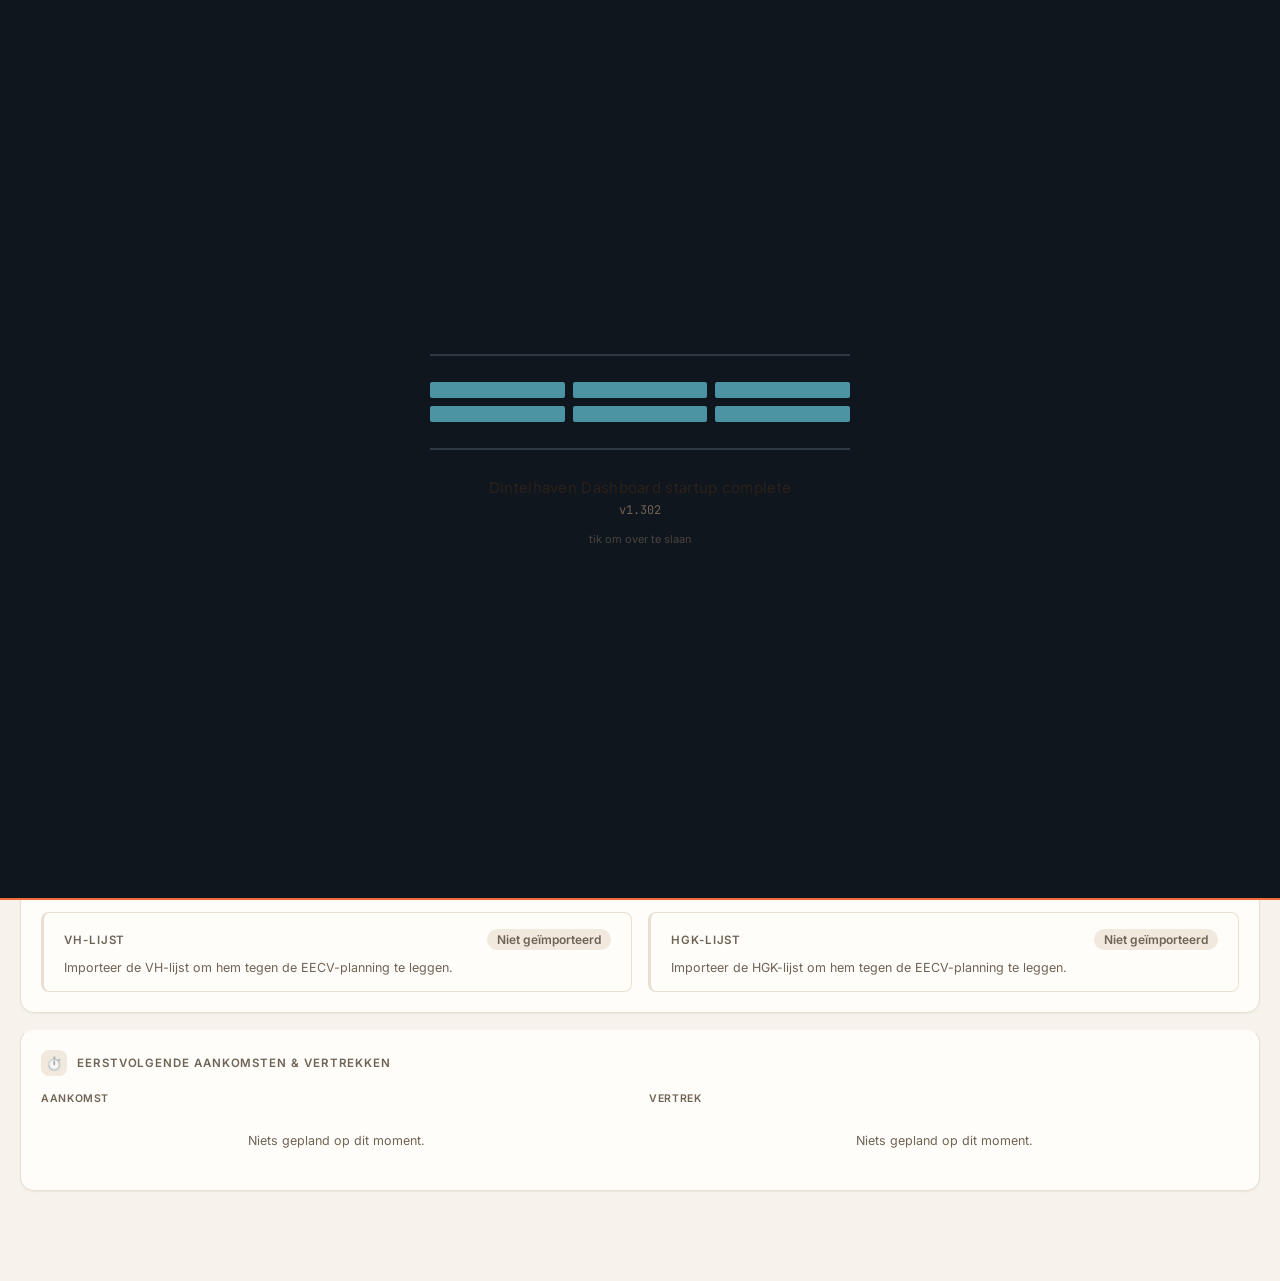
==== DintelhavenPlanner.html @ 14801ff8 "v1.302 live gezet" ====
<!DOCTYPE html>
<!-- Auteur: HvdB -->
<html lang="nl">
<head>
<meta charset="UTF-8">
<meta name="viewport" content="width=device-width, initial-scale=1.0">
<!-- Beperkt wat de pagina mag laden en waarheen ze mag praten. De belangrijkste
     regel is connect-src: ook als er ooit toch script wordt binnengesmokkeld via
     een geïmporteerd bestand, kan de planning niet naar een externe server
     worden gestuurd. object-src/base-uri/form-action sluiten de gebruikelijke
     omwegen af. 'unsafe-inline'/'unsafe-eval' zijn nodig zolang Tailwind in de
     browser draait en de app inline scripts gebruikt.
     Let op: frame-ancestors werkt alleen als HTTP-header — die zet de server. -->
<meta http-equiv="Content-Security-Policy" content="
  default-src 'self';
  script-src 'self' 'unsafe-inline' 'unsafe-eval' blob:;
  style-src 'self' 'unsafe-inline';
  img-src 'self' data: blob:;
  font-src 'self' data:;
  connect-src 'self';
  worker-src 'self' blob:;
  frame-src 'self' data: blob:;
  object-src 'none';
  base-uri 'none';
  form-action 'none';
">
<meta name="referrer" content="no-referrer">
<!-- App-icoon (v1.274). Gemaakt door tools/icoon-maken.js uit tools/icoon-bron.png. Bewust geen manifest
     en geen theme-color: het thema is een schakelaar, dus theme-color staat de helft van de tijd verkeerd. -->
<link rel="icon" type="image/png" sizes="32x32" href="icoon/icon-32.png">
<link rel="icon" type="image/png" sizes="192x192" href="icoon/icon-192.png">
<link rel="apple-touch-icon" href="icoon/apple-touch-icon.png">
<title>Duwbakkenplanning</title>

<!-- Ontwerptokens. Moet vóór de stijlblokken hieronder staan. -->
<link rel="stylesheet" href="lib/tokens.css">
<link rel="stylesheet" href="style.css">

<!-- Tailwind staat lokaal in lib/ zodat de app offline blijft werken.
     De basis-reset (preflight) staat uit: de bestaande opmaak van de
     rit-tegels en de haventekening moet ongemoeid blijven. De kleuren
     wijzen naar dezelfde CSS-variabelen, zodat licht/donker blijft werken. -->
<!-- De schil is met Tailwind vormgegeven. De klassenamen blijven staan omdat
     de JavaScript eraan hangt (.tab/.active, .more-menu/.open); alleen hun
     uiterlijk komt nu uit Tailwind. De rit-tegels en de haventekening houden
     hun eigen opmaak in het <style>-blok hieronder. -->

<link rel="stylesheet" href="lib/opmaak.css">
</head>
<body>

<div id="splash" role="status" aria-label="Dintelhaven Dashboard wordt gestart">
  <div class="splash-haven">
    <div class="splash-kade"></div>
    <div class="splash-bakken">
      <div class="splash-bak"></div><div class="splash-bak"></div><div class="splash-bak"></div>
      <div class="splash-bak"></div><div class="splash-bak"></div><div class="splash-bak"></div>
    </div>
    <div class="splash-kade"></div>
  </div>
  <div class="splash-tekst">
    <div class="splash-titel">Dintelhaven Dashboard startup complete</div>
    <div class="splash-versie" id="splashVersie"></div>
    <div class="splash-hint">tik om over te slaan</div>
  </div>
  <div class="splash-balk"></div>
</div>

<script>
/* Stuurt het opstartscherm aan. Staat hier los boven de app-code omdat het
   nog vóór de eerste tekening moet draaien: de animatie begint zodra het
   scherm er staat, en de tijdschaal moet dus al goed staan.

   Een gebruiker die de app tien keer per dienst opent zat tot nu toe elke
   keer de volle vijf seconden uit te zitten. Aangezet: de eerste keer op een
   dag krijg je de volle, sfeervolle versie; daarna diezelfde dag versneld
   (1,5 s, animatie op driemaal snelheid via --sp). Wegtikken (elke klik of
   toets) blijft altijd meteen werken, ook bij de volle versie.

   Bewust op localStorage en niet op loadJson(): dat is async en dan is de
   animatie al begonnen voordat het antwoord er is. Gaat het lezen mis, dan
   krijg je de volle versie — dat is de onschuldige kant om op te vallen. */
(function(){
  var KORT_NA_EERSTE_KEER = true;   // op false: altijd de volle vijf seconden
  var SPLASH_DAG_KEY = 'duwbakken-splash-dag';
  var VOL_MS = 5000, KORT_MS = 1500;
  var splash = document.getElementById('splash');
  if(!splash) return;

  // Alleen bijhouden welke dag het was als de verkorting ook echt aanstaat.
  // Anders zou de eerste start ná het aanzetten al als "gezien" tellen en
  // meteen de korte versie geven.
  var alGezien = false;
  if(KORT_NA_EERSTE_KEER){
    var vandaag = new Date().toLocaleDateString('sv');   // JJJJ-MM-DD
    try{
      alGezien = localStorage.getItem(SPLASH_DAG_KEY) === vandaag;
      localStorage.setItem(SPLASH_DAG_KEY, vandaag);
    }catch(e){ /* geen opslag: dan maar elke keer de volle versie */ }
  }

  var stil = window.matchMedia && window.matchMedia('(prefers-reduced-motion: reduce)').matches;
  splash.style.setProperty('--sp', alGezien ? '0.3' : '1');
  var duur = stil ? 600 : (alGezien ? KORT_MS : VOL_MS);

  var weg = false;
  function verbergSplash(){
    if(weg) return;
    weg = true;
    splash.classList.add('splash-weg');
    setTimeout(function(){ if(splash.parentNode) splash.parentNode.removeChild(splash); }, 350);
  }
  splash.addEventListener('click', verbergSplash);
  /* Wegtikken kon alleen met een muis of vinger. Nu slaat elke toets het over
     — Escape en Enter het duidelijkst, maar wie hem al kent drukt gewoon iets.
     De luisteraar gaat er meteen weer af, zodat hij niet in de weg zit zodra
     het scherm weg is. */
  function opToets(e){
    if(e.key === 'Tab') return;          // Tab hoort gewoon te navigeren
    verbergSplash();
    document.removeEventListener('keydown', opToets);
  }
  document.addEventListener('keydown', opToets);
  setTimeout(verbergSplash, duur);
})();
</script>

<!-- Eerste focusbare element: met Tab meteen door de kopbalk heen naar de
     planning zelf. Alleen zichtbaar zodra hij focus krijgt. -->
<a class="overslaan" href="#main">Naar de inhoud</a>

<!-- Meldingen worden hierheen geschreven zodat een schermlezer ze hoort. De
     toast en de synchronisatiestatus zijn visuele mededelingen; zonder deze
     regel bestaan ze alleen voor wie kijkt. -->
<div id="meldingen" class="alleen-voorlezer" aria-live="polite" aria-atomic="true"></div>

<div id="app">

  <header class="topbar">
    <h1 class="alleen-voorlezer">Duwbakkenplanning Dintelhaven</h1>
    <div class="topbar-row">
      <div class="topbar-links">
        <span class="klok" id="klok"></span>
        <button type="button" class="btn btn-secondary terug-knop" id="terugKnop" hidden><span aria-hidden="true">←</span> <span class="terug-naam"></span></button>
      </div>
      <!-- Bewust geen role="tablist"/role="tab". Die rollen beloven een paneel met
           aria-controls en bediening met de pijltjestoetsen, en geen van beide is
           hier waar: render() vervangt gewoon de inhoud van <main>, en Historie en
           Verschillen — dezelfde soort keuze — staan in het ⋯-menu, buiten deze rij.
           Bovendien verdrong role="tablist" de navigatierol, terwijl het label
           "Hoofdonderdelen" er juist staat om die landmark een naam te geven. Het is
           een navigatie, dus is het er nu ook een; aria-current wijst aan waar je bent. -->
      <nav class="tabs" aria-label="Hoofdonderdelen">
        <button type="button" class="tab active" data-tab="dashboard" aria-current="page">Overzicht</button>
        <button type="button" class="tab" data-tab="advies">Taken</button>
        <button type="button" class="tab" data-tab="planlijst">Planlijst <span class="count" id="countPlanlijst"></span></button>
        <button type="button" class="tab" data-tab="haven">Haven</button>
        <button type="button" class="tab" data-tab="gebruikers">Gebruikers</button>
        <button type="button" class="tab tab-zoek" id="zoekKnop" aria-label="Zoeken (Ctrl+K)" title="Zoek bak, schip, rit of actie (Ctrl+K)">Zoeken</button>
      </nav>
      <div class="action-row">
        <!-- Eén strook in plaats van drie losse knoppen. De knoppen zelf zijn
             ongewijzigd: data-kiest opent nog steeds hetzelfde bestandsveld,
             en de afhandeling verderop hangt aan dat attribuut, niet aan de
             klasse. De regel eronder (bron-oud) wordt door tekenBronnen()
             gevuld met hoe lang geleden die lijst is ingelezen. -->
        <div class="bronnen" id="bronnen" role="group" aria-label="Lijsten inlezen">
          <button type="button" class="bron" data-kiest="fileInput" data-bron="eecv">
            <span class="bron-naam">EECV</span><span class="bron-oud"></span></button>
          <button type="button" class="bron" data-kiest="excelInput" data-bron="vh">
            <span class="bron-naam">VH</span><span class="bron-oud"></span></button>
          <button type="button" class="bron" data-kiest="hgkInput" data-bron="hgk">
            <span class="bron-naam">HGK</span><span class="bron-oud"></span></button>
        </div>
        <input type="file" id="fileInput" accept="application/pdf,.pdf" tabindex="-1" aria-hidden="true">
        <input type="file" id="excelInput" accept=".xlsx,.xls" tabindex="-1" aria-hidden="true">
        <input type="file" id="hgkInput" accept=".xlsx,.xls,.pdf,application/pdf" tabindex="-1" aria-hidden="true">
        <button class="import-btn import-btn-undo" id="undoLink" style="display:none;"><span aria-hidden="true">↺</span> Ongedaan maken</button>
        <button type="button" class="btn btn-primary" id="fullscreenBtn" title="Volledig scherm" aria-label="Volledig scherm"><span aria-hidden="true">⛶</span></button>
        <div class="more-menu-wrap">
          <button class="more-btn" id="moreMenuBtn" aria-label="Meer opties" aria-haspopup="true" aria-expanded="false"><span aria-hidden="true">⋯</span></button>
          <!-- Acties op een rij zonder onderscheid zette rapportages,
               opschoonwerk, thema-voorkeur en "Alles wissen" allemaal even
               zwaar naast elkaar — vooral het laatste ("Alles wissen")
               verdient meer afstand tot de rest dan "nog een regel in de
               lijst". Groepskopjes (zelf geen .more-item, dus de pijltjes-/
               Home/End-navigatie hieronder — die zoekt puur op die klasse —
               en de landscape-verhuizing van de import-knoppen naar vóór het
               eerste .more-item lopen er ongewijzigd omheen) delen 'm nu in
               vaste stukken op. Geen kopje boven de eerste groep: die staat
               toch al bovenaan.

               "Dubbele tegels opschonen" en "Back-up maken"/"terugzetten"
               zijn v1.178 op verzoek verwijderd: het opschonen draait toch
               al automatisch op de achtergrond (dedupeActiveTrips, bij elke
               keer laden), en een back-up terugzetten gebeurt in de praktijk
               nooit — bij dataverlies begint Herman gewoon opnieuw met een
               verse import. -->
          <div class="more-menu" id="moreMenu" role="menu" aria-label="Meer opties">
            <div class="more-group-label more-group-label-danger" role="presentation">Let op: kan niet ongedaan gemaakt worden</div>
            <button type="button" class="more-item danger" id="resetLink" role="menuitem">Alles wissen</button>

            <div class="more-versie" id="versionTag" role="presentation"></div>
          </div>
        </div>
      </div>
    </div>
    <nav class="station-filter" id="stationFilter" aria-label="Filter op binnenbelader"></nav>
  </header>

  <!-- Meldingen (1.231): wat aandacht vraagt en blijft vragen. Gevuld door
       tekenMeldingen(); alleen op Overzicht en Planlijst. -->
  <div class="meldingbalk" id="meldingBalk" hidden></div>

  <div class="split-wrap" id="splitWrap">
    <main id="main"></main>
    <div class="original-panel" id="originalPanel" style="display:none;">
      <div class="original-header">
        <b id="originalTitle">Origineel</b>
        <button class="btn btn-primary" id="backToDashboard">← Terug naar dashboard</button>
      </div>
      <div class="original-content" id="originalContent"></div>
    </div>
  </div>
</div>

<script>
function loadScript(url){
  return new Promise((resolve, reject) => {
    const s = document.createElement('script');
    s.src = url;
    s.onload = () => resolve();
    s.onerror = () => reject(new Error('Kon bibliotheek niet laden: ' + url));
    document.head.appendChild(s);
  });
}

// Bibliotheken staan lokaal in lib/ zodat de app volledig offline werkt
// (o.a. op de iPad zonder internet). Bewust GEEN terugval naar een CDN:
// dat haalde code van een derde partij binnen zonder integriteitscontrole,
// dus een aangetast CDN had de hele planning kunnen uitlezen. Ontbreekt een
// lokale kopie, dan is dat een installatiefout en moet die opvallen.
const PDFJS_LIB_URL = 'lib/pdf.min.js';
const PDFJS_WORKER_URL = 'lib/pdf.worker.min.js';
const XLSX_LIB_URL = 'lib/xlsx.full.min.js';
let workerReady = null;
let xlsxReady = null;
let pdfWorkerUrlInUse = PDFJS_WORKER_URL;

async function ensurePdfWorker(){
  if(workerReady) return workerReady;
  workerReady = (async () => {
    // de bibliotheek pas nu laden (niet al bij het openen van de pagina) —
    // scheelt geheugen zolang er nog geen PDF wordt geïmporteerd
    if(typeof pdfjsLib === 'undefined'){
      await loadScript(PDFJS_LIB_URL);
    }
    if(typeof pdfjsLib === 'undefined'){
      throw new Error('De PDF-bibliotheek kon niet geladen worden: lib/pdf.min.js ontbreekt. Zet de map lib/ terug naast dit bestand.');
    }
    pdfjsLib.GlobalWorkerOptions.workerSrc = pdfWorkerUrlInUse;

    // Wordt de app niet via een webadres geopend maar rechtstreeks vanaf het
    // apparaat, dan mag de browser geen achtergrondproces starten en ook niets
    // ophalen — Firefox geeft elk lokaal bestand een eigen afgeschermde
    // herkomst. De workercode nu alvast als gewoon <script> inladen; dat mag
    // wél. pdf.js kijkt zelf of globalThis.pdfjsWorker bestaat en gebruikt die
    // dan, zonder iets te starten of op te halen.
    //
    // Dit moet vooraf: pdf.js onthoudt zijn eerste mislukte poging en probeert
    // het daarna niet opnieuw, dus achteraf repareren werkt niet.
    //
    // Prijs: het inlezen gebeurt dan op de hoofddraad en de app staat even
    // stil. Alleen in dit geval; via de server blijft het een echte worker.
    const viaWebadres = location.protocol === 'http:' || location.protocol === 'https:';
    if(!viaWebadres && !globalThis.pdfjsWorker){
      try{ await loadScript(PDFJS_WORKER_URL); }
      catch(e){ console.warn('[PDF] Worker vooraf laden mislukte:', e); }
    }
  })();
  return workerReady;
}

// Zwaardere terugvaloptie: sommige browsers (o.a. Safari bij lokaal geopende
// bestanden) blokkeren het laden van een worker-script van een ander domein.
// Alleen wanneer de lichte variant écht faalt, halen we de workercode zelf op
// en draaien we 'm als een lokale blob. Werkt niet als ook fetch geblokkeerd
// is — dat vangt de voorbereiding in ensurePdfWorker() af.
async function useBlobWorkerFallback(){
  const res = await fetch(pdfWorkerUrlInUse);
  if(!res.ok) throw new Error('worker fetch status ' + res.status);
  const code = await res.text();
  const blob = new Blob([code], {type: 'application/javascript'});
  pdfjsLib.GlobalWorkerOptions.workerSrc = URL.createObjectURL(blob);
}

async function ensureXlsx(){
  if(xlsxReady) return xlsxReady;
  xlsxReady = (async () => {
    if(typeof XLSX === 'undefined'){
      await loadScript(XLSX_LIB_URL);
    }
    if(typeof XLSX === 'undefined'){
      throw new Error('De Excel-bibliotheek kon niet geladen worden: lib/xlsx.full.min.js ontbreekt. Zet de map lib/ terug naast dit bestand.');
    }
  })();
  return xlsxReady;
}

/* ---------------------------------------------------------------
   STATE
--------------------------------------------------------------- */
let trips = [];          // all trips, status: 'actief' | 'historie'
let currentTab = 'dashboard';
/* Welke binnenbeladers je hebt aangetikt. Leeg betekent: allemaal.
   Elk gekozen station krijgt een eigen kolom, dus het aantal kolommen volgt
   je keuze: B2 en B3 aan is twee kolommen, B4 erbij is drie, en er eentje
   uit is er weer twee. Eerder was dit één keuze tegelijk plus een vinkje
   "naast elkaar"; dat vinkje is vervallen, de chips doen het nu zelf. */
let stationKeuze = new Set();
let dataLoaded = false;
// Tijdens "Origineel checken" gaat de planlijst naar één kolom, zodat hij
// naast de pagina van het origineel past. De keuze hierboven blijft staan.
let origineelCheck = false;

// Verhoog dit versienummer bij elke functionele wijziging, zodat in de app
// zichtbaar is welke versie er draait.
// 1.0 (03-09-2026) — versienummer + directe import zonder tussenscherm
// 1.1 (03-09-2026) — VH- en HGK-vergelijking samengevoegd tot 1 knop/scherm
// 1.2 (03-09-2026) — tegels handmatig herschikken (▲▼) + bakken ruilen tussen tegels
// 1.3 (03-09-2026) — fix: aankomstboot linksboven, vertrekboot (schubboot) op de ladingsregel
// 1.4 (03-09-2026) — bak-ruil beperkt tot dezelfde VH/HGK-vertrekgroep (zelfde kleur)
// 1.5 (03-09-2026) — onderscheid duwbak/schip (VH/HGK/ANT/ANTV/WZ/ESP) + dummy-baknaam zelf invullen, blijft bewaard
// 1.6 (03-09-2026) — fix: VH/HGK-vertrekgroepen volgen nu de kleur van de bak-cel i.p.v. alleen de tekstuele blokindeling
// 1.7 (03-09-2026) — lading (erts/kolen/bestemming) nu per bak i.p.v. per blok, zichtbaar op de kaart en in de vergelijking
// 1.8 (03-09-2026) — fix: VH- en HGK-groepen krijgen elk een eigen kleurspectrum, kunnen niet meer dezelfde kleur krijgen
// 1.9 (03-09-2026) — ladinginfo verplaatst van elke losse bak-regel naar de "Nog ophalen"-tekst (ook bij onbekende locatie)
// 1.10 (03-09-2026) — import-archief (bestandsnaam + exacte datum/tijd) + Vergelijking/opschonen/wissen verplaatst naar een ⋯-menu
// 1.11 (03-09-2026) — afkortingsvarianten (VH/V, WZ/W, HGK/H, ESP/ES/E) en dubbelzinnige "A" (Ancis/Antwerpia) worden herkend bij matching;
//       handmatige koppeling aan een VH/HGK-kleurgroep via het scheepsnaam-rondje; los onderscheid tussen "aanwezig"
//       (enkele tik, tegelrand) en "klaar om te laden" (dubbeltik, laadlengte-rand); bak-ruil houdt nu ook rekening
//       met handmatige koppelingen
// 1.12 (03-09-2026) — "nog ophalen"-tekst zonder label, gecentreerd onderaan; notitieveld 1 regel hoog erboven; zachte
//       per-B-machine achtergrondtint op de tegel
// 1.13 (03-09-2026) — tooltip rechtsonder verwijderd; lichte, kleurenblind-vriendelijke modus toegevoegd (⋯-menu);
//       B-machine-achtergronden en VH/HGK-tekstkleuren duidelijker/theme-bewust gemaakt
// 1.14 (03-09-2026) — fix: B-machine-achtergronden worden nu gelijkmatig over het hele kleurenwiel verdeeld i.p.v. per
//       hash bepaald, zodat elke binnenbelader gegarandeerd een eigen, goed te onderscheiden kleur heeft
// 1.15 (03-09-2026) — verouderde ingebakken demo-data (17KB) verwijderd; PDF-import gebruikt nu standaard de lichte
//       (geheugenzuinigere) workervariant en valt alleen bij een echte fout terug op de zwaardere blob-methode
// 1.16 (03-09-2026) — data exporteren/importeren (.json) toegevoegd — zwaar werk (PDF/Excel inlezen) op pc/laptop doen en
//       daarna alleen de resulterende data overzetten naar een geheugenbeperkt toestel
// 1.17 (03-09-2026) — data exporteren/importeren weer verwijderd (niet gewenst); bevestigd dat de app standaard leeg start
//       (geen ingecodeerde voorbeelddata meer)
// 1.18 (03-09-2026) — visuele fine-tuning: baknummer nu het meest prominent (groot/vet), scheepsnaam los van de kleurbadge
//       (kleine kleurvierkant + los tekstlabel), ertssoort gedimd; ronde hoeken + schaduw op tegel en
//       laadlengte-badge (niet meer vet); tegels die nog niet aangetikt zijn nu doorzichtig (55%), groene
//       rand bij "aanwezig" nu 3px; "Set van N"-tekst zonder groepskleur, gegroepeerd per B-machine/bestemming
//       i.p.v. per bak
// 1.19 (03-09-2026) — fix: doorzichtigheid ging niet meer terug na deselecteren (inline stijl overschreef de CSS-regel);
//       volle B-machine-achtergrond vervangen door een gekleurde rand links (leesbaarheid); rood kruisje op
//       het vierkantje als een bak niet gematcht kan worden (VH/HGK niet geladen of niet gevonden); kleur
//       blijft nu consistent voor een heel sleepstel ook als niet elke bak-cel een eigen kleur had; B-machine
//       badge groter, in hetzelfde lettertype/formaat als de aankomstboot
// 1.20 (03-09-2026) — fix: "Afronden"-achterlaag was door de doorzichtige tegel heen zichtbaar; nu standaard onzichtbaar
//       en alleen zichtbaar tijdens het daadwerkelijk swipen
// 1.21 (03-09-2026) — fix: bakken zonder kleur in VH/HGK ("in reparatie", vaart niet mee) worden niet meer als match getoond
//       op de tegels (vorige versie liet ze onterecht de kleur van hun blok overnemen); nieuwe controle die
//       waarschuwt zodra zo'n reparatie-bak toch in de actieve EECV-planning voorkomt — direct als melding na
//       import, en als apart onderdeel in het Vergelijkingsscherm
// 1.22 (03-09-2026) — dummy-baknaam ziet er nu uit als een echte drukbare knop (afgerond + schaduw, zelfde stijl als de
//       laadlengte-badge), zonder de tekst "naam instellen" erbij
// 1.23 (03-09-2026) — belangrijke fix: een bak zonder bekende aankomstboot kreeg voorheen geen eigen regel en werd
//       onterecht aan de vorige regel vastgeplakt (o.a. zichtbaar bij "Ant 35"), wat ook de "Set van N"-telling
//       verstoorde; nu altijd een eigen regel, met de volledige driewegs-regelherkenning (nieuwe rij /
//       naam-vervolg / materiaal-vervolg) die eerder alleen in de testversie zat. Aankomst- en vertrekboot
//       staan nu per regel als "aankomst → vertrek" i.p.v. alleen de vertrekboot bovenaan de tegel; is de
//       aankomstboot bij EECV onbekend, dan vult de app 'm aan vanuit VH/HGK (met een rood vraagtekentje als
//       indicator dat het een aanvulling is, geen EECV-gegeven). De gekleurde B-machine-rand is 4x breder.
// 1.24 (03-09-2026) — tijden rechtsboven nu 4 regels onder elkaar: Aankomst, Planbegin, Planeinde, Vertrek. Aankomst komt
//       uit de EECV-rijgegevens (VH/HGK heeft daar geen eigen veld voor); Vertrek probeert eerst de tijd uit
//       een gematchte VH/HGK-bak, met de EECV-Abfahrt als terugval. Logica-check: Planbegin wordt rood als
//       die vóór de aankomsttijd valt, Planeinde wordt rood als die na de vertrektijd valt.
// 1.25 (03-09-2026) — fix: het schip/tijd-veld bij een bak in de VH/HGK-lijst is AANKOMST-info (welke boot bracht de bak,
//       en wanneer — dag zonder maand/jaar), niet vertrek-info zoals eerder aangenomen. Aankomsttijd gebruikt
//       dit nu als eerste bron (met EECV als terugval); is er wel een aankomstboot maar geen tijd, dan staat
//       er "al binnen". Vertrektijd komt nu altijd uit de EECV-Abfahrt, aangezien VH/HGK daar geen eigen
//       gegeven voor heeft.
// 1.26 (03-09-2026) — deellading (1 bak, 2 soorten lading) wordt herkend aan dezelfde baknaam die 2x in de tegel staat, en
//       nu samengevoegd tot 1 weergaveregel: "ertssoort1 / ertssoort2" en "tonnage1 / tonnage2". Het aantal
//       bakken op de tegel klopt hierdoor weer met het aantal fysieke bakken. De onderliggende gegevens per
//       lading blijven apart bestaan voor matching en tellingen — alleen de kaart toont ze samengevoegd.
// 1.27 (03-09-2026) — tonnage-controle bij deellading: de opgetelde tonnage wordt vergeleken met het gemiddelde van de
//       volle bakken op dezelfde tegel; wijkt dit meer dan 50 ton af, dan kleurt de tonnage rood. Bak-ruil
//       (⇄) verplaatst een deellading nu altijd als geheel — beide ladingen verhuizen samen naar de andere
//       tegel, en de ruiloptie toont bakken (niet losse ladingen) van de doeltegel.
// 1.28 (03-09-2026) — fix: kleurtoewijzing garandeert nu dat 2 verschillende vertrekgroepen nooit dezelfde kleur kunnen
//       krijgen (voorheen kon afronding bij veel groepen dicht bij elkaar dat per ongeluk toch doen). Nieuwe
//       functie: tik op een baknaam om de status te wijzigen — Aanwezig / Niet aanwezig / Moet repareren. Bij
//       "Niet aanwezig" wordt de regel getemperd met het label erbij; bij "Moet repareren" een eigen kleur en
//       label. Geldt bij een deellading voor beide ladingen samen.
// 1.29 (03-09-2026) — waarschuwing (geen blokkade) als je een tegel op "klaar om te laden" zet terwijl er nog een bak op
//       "moet repareren" staat — reparatie gebeurt soms bewust al op de laadplaats zelf.
// 1.30 (03-09-2026) — fix lichte modus: tegel-achtergrond (--surface) stond exact gelijk aan de paginakleur (allebei wit),
//       waardoor er geen contrast was — vooral zichtbaar bij de doorzichtige (nog niet aangetikte) status. Nu
//       een lichtgrijze tint voor de tegel, duidelijk te onderscheiden van de witte pagina-achtergrond.
// 1.31 (03-09-2026) — nieuwe functie: staat een bak volgens VH/HGK "al binnen" (geen aankomsttijd, wel een aankomstboot
//       bekend), dan zet de app de tegel automatisch op "aanwezig" — groene rand aan, doorzichtigheid weg.
//       Gebeurt maar 1x per rit: zet je 'm daarna zelf weer uit, dan forceert de app dat niet terug.
// 1.32 (03-09-2026) — nieuwe functie: "↺ Ongedaan maken"-knop bovenin bij de andere knoppen. Elke wijziging aan de planning
//       (B-machine/laadlengte wijzigen, aanwezig/klaar-om-te-laden, notitie, herschikken, ruilen, dummy-naam
//       invullen, bak-status, groepskoppeling, rit afronden/terugzetten, opschonen, alles wissen, EECV/VH/HGK-
//       import) wordt gelogd met een duidelijke omschrijving en een volledige momentopname van de planning
//       ervoor. De knop zet stap voor stap de laatste actie terug. Het log wordt 7 dagen bewaard.
// 1.33 (03-09-2026) — historie-items zijn nu ook swipebaar: swipe van rechts naar links om een afgeronde rit terug te
//       zetten naar Actief (naast de bestaande "Terugzetten naar actief"-link, die blijft ook gewoon staan).
// 1.34 (03-09-2026) — twee nieuwe tabbladen bovenin. "Verschillen": gereserveerd voor toekomstige functies die fouten in de
//       planning opsporen (nog leeg). "Gebruikers": collega's kunnen een eigen profiel aanmaken, beveiligd met
//       een pincode van 4 of 6 cijfers (standaard 1234). Elke gebruiker kan eigen kleurinstellingen kiezen —
//       pastelkleuren aan/uit, hoe donker de achtergrond in de donkere modus is, en hoe grijs de lichte modus
//       aanvoelt — die direct worden toegepast zodra je naar die gebruiker wisselt (met pincode-check).
// 1.35 (03-09-2026) — lichte modus standaard nu een lichtgrijze pagina-achtergrond i.p.v. puur wit. De gebruikersinstelling
//       "grijstint (lichte modus)" is gesplitst in twee losse schuifjes: één voor de pagina-achtergrond, één
//       voor de tegel — zo blijft er altijd contrast tussen beide, ook als je ze los aanpast.
// 1.36 (03-09-2026) — belangrijke fix: hetzelfde sleepstel (schip+vertrektijd) kan legitiem bij 2 verschillende
//       binnenbeladers tegelijk lading afleveren — dat werden onterecht als dubbele tegel gezien en
//       verwijderd. De sleutel voor "is dit dezelfde rit" bevat nu ook de B-machine. Daarnaast: een
//       geïmporteerde rit die toevallig op iets in de Historie leek, werd stilzwijgend overgeslagen — dat kan
//       nooit meer: zo'n rit wordt nu heropend naar Actief in plaats van verborgen, want alleen een
//       expliciete swipe mag een tegel naar Historie zetten. Als extra vangnet controleert de app na elke
//       import of echt elke rit uit de PDF als actieve tegel terug te vinden is, en waarschuwt hard als dat
//       onverhoopt niet zo is.
// 1.37 (03-09-2026) — nieuwe functie: "Origineel checken" in het ⋯-menu. Toont het laatst geïmporteerde EECV/VH/HGK-
//       bestand naast het dashboard (PDF rechtstreeks, Excel als tabel per werkblad) om live te controleren
//       of de gegevens in het dashboard kloppen met het origineel. "← Terug naar dashboard" sluit het paneel
//       weer.
// 1.38 (03-09-2026) — fix: "Origineel checken" perste het dashboard te smal (de hele app zat vast aan max. 900px breed).
//       De app wordt nu breder (tot 1500px) zodra het paneel open staat, zodat de tegels ongeveer hun normale
//       breedte/hoogte behouden terwijl het origineel er ruim naast staat.
// 1.39 (03-09-2026) — de Excel-weergave in "Origineel checken" toont nu ook de celkleuren (zelf opgebouwde tabel i.p.v. de
//       kleurloze standaardweergave) — dezelfde kleuren die de app gebruikt om vertrekgroepen te herkennen,
//       dus meteen bruikbaar als controle daarop.
// 1.40 (03-09-2026) — vertrekboot-titel en telefoonnummer linksboven op de tegel verwijderd (overbodig, staat al per
//       ladingsregel bij "aankomst → vertrek").
// 1.41 (03-09-2026) — de gekleurde vierkantjes per ladingsregel zijn weg. Staat een bak niet in de VH/HGK-planning, dan kan
//       je nog steeds handmatig aan een vertrekgroep koppelen — dat kan nu via de "niet gevonden in VH/HGK-
//       planning"-tekst zelf (die is klikbaar). Welke B-machine een set gebruikt, staat gewoon bij "Set van N"
//       onderaan de tegel, zoals al het geval was.
// 1.42 (03-09-2026) — belangrijke fix: Excel slaat sommige kleuren (vooral grijstinten, bijv. "Wit, Achtergrond 1, Donkerder
//       25%") op als een thema-kleur + verdonkeringspercentage in plaats van een directe kleurcode. Die
//       bakken werden onterecht als "geen kleur" (dus "in reparatie") gezien en verschenen ten onrechte als
//       "niet gevonden in VH/HGK-planning". De kleurherkenning vertaalt nu ook thema-kleuren correct naar een
//       echte kleurcode — getest tegen een echt bestand waar dit misging. Geldt zowel voor het matchen zelf
//       als voor de kleurweergave in "Origineel checken".
// 1.43 (03-09-2026) — de Verschillen-tab is nu gevuld: toont een aantal op het tabblad zelf, en detecteert verschillen
//       tussen EECV en VH/HGK — afwijkende aankomstboot, afwijkende aankomsttijd (>1 uur), een bak die op de
//       EECV-lijst staat maar niet in VH/HGK, en een bak die in VH/HGK gepland staat maar niet op de actieve
//       EECV-lijst. Swipe een verschil naar rechts om 'm groen af te vinken; afgevinkte verschillen komen in
//       een aparte lijst eronder, met de optie om ze weer open te zetten.
// 1.44 (03-09-2026) — kolom F in de VH/HGK-lijst blijkt per bak de vertrekboot + -tijd te bevatten ("<schip> DD/HH:MM" in
//       1 cel) — dat gebruiken we nu voor twee nieuwe controles in Verschillen: vertrekboot/-tijd EECV vs.
//       VH/HGK, en een set (vertrekgroep, herkend aan de cel-kleur) met een ander aantal bakken dan de
//       gebruikelijke 4 of 6. Getest tegen een echt bestand.
// 1.45 (03-09-2026) — "Set van N" toont bij een bak die niet op de actieve EECV-lijst staat, niet langer de gewone
//       ladingsoort (erts/kolen/koks) als terugval — dat voegde niets toe. Alleen iets specifieks zoals
//       "VKV LADEN EMO" of "NNB" wordt nog getoond; is er niets bruikbaars, dan staat er alleen de baknaam.
// 1.46 (03-09-2026) — Verschillen-tab: aankomsttijd-afwijkingen staan nu gegroepeerd en ingeklapt onderaan (meestal niet
//       relevant), en tellen niet meer mee in het aantal op het tabblad zelf. De overige verschillen zijn
//       groter en beter leesbaar (niet meer rode tekst, maar gewone tekst met een rood kader om de tegel).
// 1.47 (03-09-2026) — fix: sommige sleepboten staan op de ene lijst afgekort met een gewoon cijfer (bijv. "HK 8") en op de
//       andere voluit met een Romeins cijfer (bijv. "Herkules VIII") — dat werd onterecht als een verschil in
//       aankomst-/vertrekboot gemeld. Deze schrijfwijzen worden nu als hetzelfde schip herkend, getest tegen
//       meerdere combinaties (HK/Herkules, Romeins/numeriek).
// 1.48 (05-09-2026) — bibliotheken (pdf.js, xlsx) lokaal in lib/ i.p.v. van een CDN — import werkt nu ook zonder internet
// 1.49 (05-09-2026) — live synchronisatie via een WebSocket-server; read-only viewer voor de pc met de actuele planning
// 1.50 (05-09-2026) — viewer: eigen tabbladen voor Historie en Verschillen, met dezelfde opmaak als de planner
// 1.51 (05-09-2026) — fix: afgekorte en voluit geschreven scheepsnamen tellen als hetzelfde schip (HK 8 = Herkules VIII), ook met
//       koppelteken, voor- of achtervoegsel (MS Herkules VIII, Herkules VIII/2)
// 1.52 (05-09-2026) — haven: top-down weergave van de Dintelhaven met sleepbare kleursets
// 1.53 (05-09-2026) — haven: op ware schaal in meters; B2/B3 op één kade, B4 ertegenover
// 1.54 (05-09-2026) — haven: losse bakken i.p.v. sets, verstek op de ankerplaats, ligplaatsen blijven vast staan
// 1.55 (05-09-2026) — haven: strook met sets die nog onderweg zijn, op volgorde van aankomst; naar binnen slepen zet de tegel op aanwezig
// 1.56 (06-09-2026) — haven: legenda onderaan vervallen (stond dubbel); een set uit Onderweg is nu naar elke plek te
//       slepen — laadlengte, lege of volle bakkenplaats — en komt daarmee binnen
// 1.57 (06-09-2026) — haven: stuurboord ligt nu boven en bakboord onder (was omgekeerd), dus BA komt rechtsonder en SV
//       linksboven; de onderlinge ligging van een eenheid verhuist voortaan mee bij elke verplaatsing —
//       een bak verandert alleen van plaats als je hem los oppakt
// 1.58 (06-09-2026) — haven: bakken die wel op de VH/HGK-lijst staan maar geen EECV-tegel hebben, komen nu gewoon met
//       hun set mee naar binnen (stonden eerder stil); ze worden gestippeld getekend en blijven in de
//       Verschillen-tab gemeld. Zoomknoppen toegevoegd voor kleine schermen
// 1.59 (06-09-2026) — haven: een eenheid blijft altijd bij elkaar. Een bak die in twee blokken van de VH/HGK-lijst staat
//       hoort nu bij precies één set (stond eerder dubbel, waardoor er eentje achterbleef); past een set
//       niet op de doelplek dan gaat de verplaatsing helemaal niet door en blijft alles liggen. Kade B2/B3
//       heeft 35 m tussen de laadlengtes voor de duwboot, en de tekening is smaller zodat alles groter oogt
// 1.60 (06-09-2026) — haven en dashboard aan elkaar geknoopt: een set uit Onderweg naar een laadlengte slepen zet de
//       tegel op aanwezig én op die lengte, en verslepen naar een andere lengte werkt die weer bij. Zet je
//       een tegel in Actief terug op niet-aanwezig, dan keert zijn set terug naar Onderweg met behoud van
//       de ligplaats; zet je hem weer op aanwezig, dan komen de bakken op hun oude plek terug
// 1.61 (06-09-2026) — haven: bakken van een laadlengte naar een bakkenplaats slepen zet de tegel terug op alleen
//       aanwezig; klaar om te laden gaat uit, de lengte blijft staan als laatst bekende plek
// 1.62 (06-09-2026) — schil vormgegeven met Tailwind (kopbalk, knoppen, tabbladen, chips, ⋯-menu, modals en de viewer).
//       Tailwind staat lokaal in lib/ zodat de app offline blijft werken; de basis-reset staat uit zodat de
//       rit-tegels en de haventekening hun eigen opmaak houden
// 1.63 (06-09-2026) — alert() en confirm() vervangen: het wissen van alle ritten vraagt nu om bevestiging in een eigen
//       modal met een aparte rode knop, en de melding over een ontbrekende VH/HGK-lijst gaat via de toast
// 1.64 (06-09-2026) — één rondingsschaal (--radius-sm 6px, --radius-md 10px) en één schaduwtrap (--shadow-1 t/m -3) in
//       plaats van tien losse waarden; Tailwind leest dezelfde tokens, en het lichte thema krijgt zachtere
//       schaduwen. De ring om een aangemeerde tegel blijft buiten dit systeem, dat is een markering
// 1.65 (06-09-2026) — lettertypen lokaal in lib/fonts/ (alleen Latijn, alleen de gebruikte gewichten) in plaats van via
//       Google Fonts; ook de viewer had ze nog helemaal niet. De server geeft nu het juiste bestandstype mee
// 1.66 (06-09-2026) — focus-toestanden hersteld: was overal weggehaald, nu een teal ring via :focus-visible — zichtbaar
//       bij toetsenbordgebruik, niet bij een muisklik
// 1.67 (06-09-2026) — tekengroottes teruggebracht tot 11/13/15/17/19; de maten in de haventekening blijven ongemoeid,
//       dat zijn SVG-eenheden op de tekenschaal
// 1.68 (06-09-2026) — bewegingstokens (--dur-fast/--dur/--dur-slow, --ease) en respect voor de systeeminstelling
//       "minder beweging"; modals komen op met 8 px omhoog en de toast faadt weg in plaats van te
//       verspringen
// 1.69 (06-09-2026) — rit-tegels naar Tailwind: alle klassenamen en het sleepgedrag (touch-action, user-select,
//       .dragging, .settle) blijven zoals ze waren, alleen de opmaak komt nu uit hetzelfde systeem als
//       de rest. De haventekening blijft bewust gewone CSS — fill en stroke laten zich daar korter
//       uitdrukken dan met utility-klassen; de HTML eromheen (uitleg, zoombalk, kader) is wel om
// 1.70 (06-09-2026) — viewer op dezelfde tokens gezet: rondingen, schaduwen en tekengroottes lopen niet meer uiteen
//       tussen planner en meekijkscherm
// 1.71 (06-09-2026) — haven: de tekening past zich nu aan het scherm aan maar wordt nooit groter dan haar eigen maat;
//       eerder vulde ze de breedte en werd ze op een ruim scherm opgeblazen. Het kader krimpt mee, en
//       inzoomen maakt er weer een schuifbaar vlak van. Baknummers en labels staan niet meer vet met een
//       dikke donkere omranding — dat maakte ze juist slechter leesbaar
// 1.72 (06-09-2026) — haven: de tekening vult weer de volle breedte en schaalt dus mee met het scherm — klein scherm
//       kleine haven, groot scherm grote haven — met behoud van alle onderlinge verhoudingen. De grens op
//       de eigen maat uit 1.71 is eraf; die maakte hem op een ruim scherm juist te klein
// 1.73 (06-09-2026) — haven opnieuw ingedeeld: de tekening staat links en smaller, de onderweg-sets rechts in een eigen
//       kolom met scrollbalk. De strook zat eerder ónder de tekening in dezelfde SVG, waardoor die zo hoog
//       werd dat je moest scrollen om de haven te gebruiken. Slepen werkt nu over de paneelgrens heen
// 1.74 (06-09-2026) — haven schaalt nu op beschikbare hoogte in plaats van breedte, met een bovengrens. Hoogte was het
//       knelpunt: op breedte schalen maakte de tekening telkens te hoog voor het beeld. Nu past hij per
//       definitie, scrolt de pagina niet meer, en past de onderweg-kolom er zonder scrollbalk naast
// 1.75 (06-09-2026) — haventekening van SVG naar HTML omgezet, in planner én viewer. Alles is nu een laag met vaste
//       plaats in procenten, zodat er later een foto als achtergrond onder kan. De gebruiker kiest zelf
//       hoe groot het kader is met een schuif; die maat wordt onthouden
// 1.76 (06-09-2026) — het kader sluit nu om de haventekening heen in plaats van de hele breedte te vullen, zodat er
//       geen leeg vlak meer naast staat — ook in de viewer. De schuif loopt door tot 1600 px: groter dan
//       het beeld mag, je schuift dan binnen het kader en de pagina zelf blijft staan. Waar je in de
//       tekening stond blijft bewaard na een sleep of een tabwissel
// 1.77 (07-09-2026) — "Actief"-tab hernoemd naar "Planlijst"; Historie en Verschillen tabs zijn alleen zichtbaar
//       wanneer je in de Planlijst bent; optie toegevoegd om B2 en B3 naast elkaar te zien in de
//       planlijst met een toggle switch
// 1.78 (07-09-2026) — topbar responsief (volledige breedte), Historia/Verschillen naar dropdown menu, tab switching
//       bug fix, Haven container responsive gemaakt
// 1.79 (08-09-2026) — Haven logica uitgebreid: bakken verplaatsen naar lege plaats bij aanwezig, naar laadlengte bij
//       klaar-om-laden, auto-reload van laatst geladen PDF/Excel bij page load, onderweg balk gegroepeerd
//       per aankomstschip+tijd, bakken tonen Excel cel kleuren in onderweg balk
// 1.80 (09-09-2026) — veiligheids- en betrouwbaarheidsronde, klaar voor gebruik in een productieomgeving:
//       • DATAVERLIES VERHOLPEN: de automatische her-import bij het opstarten (1.79) draaide
//         applyCategorizedImport() over de bewaarde planning heen. Die overschrijft rows — dus
//         bakstatussen, ingevulde dummynamen en handmatige groepskoppelingen — en trok afgeronde
//         ritten uit Historie terug naar Actief. Bij elke reload ging dat werk verloren. Vervallen;
//         de planning wordt zelf al bewaard. Het VH/HGK-deel ervan werkte sowieso nooit (het
//         probeerde een xlsx als JSON te lezen).
//       • Opslag: originelen voor "Origineel checken" worden als base64 bewaard en vulden de
//         localStorage (~5 MB), waarna de planning zelf stil niet meer wegschreef — dát was de
//         reden dat er telkens opnieuw geïmporteerd moest worden. Nu een limiet per bestand en
//         een duidelijke melding als de opslag vol zit, in plaats van stil falen.
//       • XSS: esc() liet " en ' staan, terwijl die waarden (baknamen, scheepsnamen, sheetnamen
//         uit VH/HGK-bestanden van derden) in HTML-attributen belanden. Nu wel geëscaped, plus
//         safeColor() die alleen echte hexkleuren uit een Excel-cel doorlaat.
//       • Pincodes stonden leesbaar in de opslag. Nu PBKDF2-hash met eigen salt, migratie van
//         bestaande profielen, geen pincodelengte meer in beeld en een rem op herhaald proberen.
//       • Sync-server: iedereen in het netwerk kon zich als "editor" aanmelden en de planning
//         overschrijven. Nu een gedeeld token, origin-controle, eigen geschiedenis per sessie
//         (die lekte eerder naar andere sessies), berichtlimieten en standaard alleen lokaal.
//       • Externe afhankelijkheden eruit: de QR-code stuurde de sessie-id naar api.qrserver.com
//         en pdf.js/xlsx vielen zonder integriteitscontrole terug op een CDN.
//       • Content-Security-Policy toegevoegd in planner en viewer; beveiligingsheaders op de server.
//       • Haven: de koppeling tegel→haven uit 1.79 schreef eigen velden (plek/setKey) op de
//         VH/HGK-lijst die de haventekening helemaal niet leest. Nu via havenVerplaatsBakken(),
//         dezelfde weg als slepen, inclusief behoud van de onderlinge ligging. Laadlengte
//         wisselen op de tegel verhuist de set nu ook echt mee.
// 1.81 (09-09-2026) — slepen vanuit Onderweg: twee problemen verholpen.
//       • Een set van twee bakken breed die je op de rechterkolom van een
//         bakkenplaats losliet, kreeg altijd "past niet" — ook op een lege
//         plaats. De plaatsing zocht wel omlaag naar een vrije rij, maar hield
//         de kolom vast op waar je losliet; het blok viel dan buiten de zone.
//         De bakkenplaats is precies twee kolommen breed, dus de helft van
//         alle drops mislukte. Nu schuift het blok ook opzij.
//       • Bij het oppakken begon de browser een tekstselectie, waardoor je
//         halve scherm blauw werd in plaats van dat de set meekwam.
// 1.82 (09-09-2026) — opruiming van de projectmap. De ontwerptokens (kleuren, rondingen, schaduwen, overgangen)
//       stonden los in de planner én in de viewer en waren eerder al een keer uit elkaar gelopen
//       (v1.70 was die reparatie); ze staan nu één keer in lib/tokens.css en worden door beide
//       ingeladen. viewer.html is naar server/ verhuisd — hij hoort bij het meekijken en wordt door
//       de server geserveerd — maar blijft op /viewer.html staan zodat verwijzingen naar /lib/
//       blijven kloppen. Verder: het changelog-hulpprogramma las nog het hernoemde index.html en
//       liep daardoor vast, en de echte omschrijvingen van 1.75 t/m 1.77 zijn teruggezet nadat ze
//       uit de broncode verdwenen waren.
// 1.83 (09-09-2026) — de origin-controle uit 1.80 blokkeerde de opstelling die in BEVEILIGING.md
//       beschreven staat: zet je WS_HOST op 0.0.0.0 om de iPad toe te laten, dan opent die de app
//       via het LAN-adres van de server en werd hij geweigerd met een 403, ondanks een geldig token.
//       De eigen netwerkadressen staan nu standaard in de lijst. Een vreemde website wordt nog
//       steeds geweigerd, want die heeft haar eigen domein als origin. Verder: de changelog toont
//       nu een datum per versie (op werkdag, uit TIJD.md).
// 1.84 (09-09-2026) — haven: de gedeelde kade is verdeeld — B2 staat nu bij lengte 1 en 2, B3 bij 3
//       en 4, in plaats van "B2/B3" bij de eerste drie. Verder tekende elke bakplek zijn eigen
//       stippelrand, waardoor op elke scheiding twee lijnen vlak naast elkaar lagen; gedeelde randen
//       worden nu één keer getekend en de buitenrand vervalt omdat de omlijning van de zone die al
//       toont. De lege bakkenplaats is afgerond op hele rijen (253 i.p.v. 258 m): de reststrook was
//       te ondiep voor een bak en zette een lijn vlak langs de rand. Aantal plekken blijft gelijk.
// 1.85 (09-09-2026) — drie fouten gevonden door de app met Playwright te testen op de echte
//       planlijsten uit TestFiles.
//       • DE PLANNING WERD NOOIT OPGESLAGEN. Onderaan stond `const originalSaveTrips = saveTrips;`
//         gevolgd door een tweede `async function saveTrips(){...}`. Functiedeclaraties worden
//         gehesen, dus die tweede verving de eerste al vóór regel 1 draaide; originalSaveTrips
//         verwees naar de wrapper zélf, die zichzelf aanriep, de vlag `isSavingTrips` al gezet zag
//         en meteen terugkeerde — saveJson() werd nooit bereikt. De sleutel duwbakken-trips bestond
//         simpelweg niet in de opslag. Dít was de echte reden dat er na elke herstart opnieuw
//         geïmporteerd moest worden; de opslaglimiet uit 1.80 was niet de oorzaak. Het wegschrijven
//         heet nu saveTripsNaarOpslag(), zodat er geen twee gelijknamige functies meer zijn.
//       • Een bak zonder celkleur kwam de haven niet in. Sinds Onderweg per aankomstschip+tijd
//         groepeert (1.79) staan kleurloze bakken wél in de wachtrij, maar havenBakken() eiste nog
//         een kleur. Sleepte je een set van vier naar binnen, dan bleef die ene zichtbaar achter.
//       • Het stippelraster ving muiskliks af. Het zijn hulplijnen, dus pointer-events staat uit.
// 1.86 (09-09-2026) — bakstatus en handmatige groepskoppeling overleven nu een her-import van de
//       planlijst. Ze stonden op de ladingsregel, en applyCategorizedImport() vervangt `trip.rows`
//       volledig — dus *niet aanwezig*, *moet repareren* en een handmatige koppeling waren telkens
//       weg. Ze horen bij de bak, niet bij de regel, en worden nu apart op de tegel bewaard onder
//       `bakKenmerken` met de genormaliseerde baknaam als sleutel (dezelfde opzet als
//       dummyResolutions), en na een import weer op de verse regels gezet. Wat er nu op de regels
//       staat wordt eenmalig overgenomen, dus bestaande markeringen blijven behouden.
// 1.87 (09-09-2026) — de laatste twee openstaande punten.
//       • Back-up. Alles staat in de browseropslag van één apparaat; browserdata wissen of een
//         nieuwe pc betekende: planning weg. Via het ⋯-menu schrijf je nu alles naar één
//         JSON-bestand en zet je het elders terug, met een bevestiging die datum, versie en het
//         aantal ritten toont. Het servertoken, de sessiegegevens en de bewaarde originelen gaan
//         er bewust niet in: een geheim hoort niet in een bestand dat rondgaat, en de originelen
//         zijn kopieën van bestanden die je zelf al hebt.
//       • prompt() vervangen. Bij het aanmaken van een gebruiker en van een binnenbelader werd
//         nog prompt() gebruikt; die wordt niet overal ondersteund en ziet er anders uit dan de
//         rest. Beide gebruiken nu dezelfde eigen modal (vraagTekst).
// 1.88 (09-09-2026) — automatische snapshot naar de server. De back-up in het menu helpt alleen
//       als je eraan denkt; zolang de server draait stuurt de planner er nu elke vijf minuten een
//       volledige kopie heen, die in server/snapshots/ als bestand terechtkomt (laatste 30 blijven
//       staan, hoogstens één per minuut). Zelfde formaat als de handmatige back-up, dus terug te
//       zetten met "Back-up terugzetten". Gaat bewust niet via de offline-wachtrij: die staat zelf
//       in localStorage en zou door zo'n kopie juist vollopen. Zonder verbinding wordt het
//       overgeslagen — het is een extraatje, geen voorwaarde om te kunnen werken.
// 1.89 (09-09-2026) — de haventekening was in de lichte modus onzichtbaar. Baknummers, het
//       stippelraster en de naam van een bakkenplaats stonden hard op wit, dus wit-op-wit; de
//       tekening leek leeg terwijl de bakken er gewoon lagen. Die zes kleuren staan nu als tokens
//       in lib/tokens.css en keren om in de lichte modus. De viewer is meegetrokken — die heeft
//       geen lichte modus, maar zo kunnen de twee niet opnieuw uit elkaar lopen.
//       Daarbij: de server gaf /lib/ een dag cache mee, ook aan tokens.css. Dat is ons eigen
//       bestand en verandert wél, dus een aanpassing werd pas de volgende dag zichtbaar. Alleen
//       tokens.css staat nu op no-cache; de vendorbestanden blijven een dag gecachet.
// 1.90 (09-09-2026) — de twee grijsschuiven onder Gebruikers deden in de lichte modus niets.
//       applyCurrentUserSettings() zette --bg/--surface op documentElement, maar de lichte modus
//       zet diezelfde variabelen in lib/tokens.css op `body.light-theme` — en die staat dichter bij
//       de inhoud, dus de waarde op :root werd volledig genegeerd. Ze worden nu op body gezet, wat
//       ook in de donkere modus goed gaat. Daarmee is het verschil tussen tegel en achtergrond
//       instelbaar van 1,06 (vrijwel onzichtbaar) tot 1,37.
// 1.91 (09-09-2026) — de kleurschuiven reageerden niet zichtbaar. Twee oorzaken, allebei weg.
//       Ze luisterden alleen naar 'change', dat pas afgaat als je de schuif loslaat: tijdens het
//       slepen gebeurde er niets en dat leest als een schuif die stuk is. Nu werkt 'input' de
//       kleuren meteen bij en slaat 'change' bij het loslaten op. En: een net aangemaakte gebruiker
//       werd niet de actieve, terwijl het instellingenpaneel alleen bij een actieve gebruiker
//       verschijnt — je maakte dus een profiel aan, zag niets gebeuren, en de schuiven bleven
//       verborgen tot je toevallig op "Wisselen" klikte. Is er nog niemand actief, dan wordt het
//       nieuwe profiel dat meteen.
// 1.92 (09-09-2026) — keuze voor de hoofdkleur, naast donker en licht. Onder Gebruikers staan vijf
//       stalen: oranje, blauw, groen, paars en oker. Elke kleur heeft een eigen waarde voor de
//       donkere en de lichte modus, allebei vooraf doorgemeten op contrast tegen hun achtergrond.
//       Een echt geel haalde dat niet — 1,6 op de lichte achtergrond, ruim onder de grens — vandaar
//       oker in plaats daarvan. Alleen de hoofdkleur is instelbaar; --done (klaar) en --danger
//       (let op) blijven vast, want die betekenen iets en moeten herkenbaar blijven.
// 1.93 (09-09-2026) — de knoppen "VH lijst" en "HGK lijst" stonden vast op turkoois via een eigen
//       regel (.import-btn-secondary) en bleven daardoor staan als je de hoofdkleur wisselde. Die
//       override is vervallen: alle drie de importknoppen gebruiken nu de hoofdkleur en veranderen
//       dus mee. Ze blijven uit elkaar te houden aan hun eigen pictogram en opschrift.
// 1.94 (09-09-2026) — knoppen in de topbalk rechts uitgelijnd. De ⋯-knop had ml-auto en nam
//       daarmee alle vrije ruimte in beslag, waardoor de uitlijning van de rest geen effect had;
//       die marge is eraf en de hele groep lijnt nu vanaf rechts uit.
// 1.95 (09-09-2026) — Planlijst, Haven en Gebruikers staan nu in de topbalk zelf in plaats van op
//       een eigen regel eronder: versienummer links, de drie tabbladen in het midden, de
//       importknoppen rechts. Dat scheelt een hele regel hoogte, wat vooral de haventekening ten
//       goede komt. De knoppen houden hun klassen en data-tab, en de klikafhandeling loopt via
//       documentniveau — aan de werking verandert dus niets.
// 1.96 (09-09-2026) — nadruk in de topbalk omgedraaid. De tabbladen Planlijst/Haven/Gebruikers
//       worden voortdurend gebruikt en zijn nu duidelijk het grootst (41 px hoog, 15 px tekst); de
//       importknoppen gebruik je een paar keer per dag en zijn ingetogen geworden (25 px, 11 px
//       tekst) met een lichte tint van de hoofdkleur in plaats van een volle vlakvulling. Ze
//       kleuren op bij hover. Meegenomen: de schaduw onder een actief tabblad stond hard op oranje
//       en bleef oranje bij een andere hoofdkleur; die volgt nu de gekozen kleur.
// 1.97 (09-09-2026) — de teller in het tabblad Planlijst stond op een vaste grijstint en viel
//       daardoor weg tegen de gekleurde achtergrond van het actieve tabblad. Hij volgt nu de
//       tekstkleur van het tabblad zelf, alleen gedempt: wit-op-accent haalt daarmee een contrast
//       van 5,25. De stationchips (Alle/B2/B3/B4) staan gecentreerd en vallen precies onder de
//       tabbladen. Daarvoor moest de sync-indicator van de topbalk naar de knoppenrij: als vierde
//       element in de rij gaf hij extra breedte rechts, waardoor de tabbladen 42 px uit het midden
//       stonden. De "Naast elkaar"-schakelaar staat nu los rechts in plaats van met een automarge,
//       die anders de ruimte opslokt die het centreren nodig heeft.
// 1.98 (09-09-2026) — elke regel op elke tegel wordt nu gecontroleerd tegen de VH/HGK-lijst. Die
//       lijsten zijn leidend: wijkt de aankomst- of vertrekboot uit de EECV-planlijst ervan af, dan
//       kleurt die naam rood en staat de juiste er klein achter. Op de testplanning vindt dat 10
//       afwijkingen over 37 regels.
//       Belangrijk detail in de bronlijst: de vertrekboot staat in de Excel vaak maar op één regel
//       van een kleurgroep ingevuld — bij 7 van de 9 groepen. Een lege cel betekent dus niet "geen
//       vertrekboot" maar "dezelfde als de rest van de groep", en wordt nu aangevuld vanuit de
//       groepsgenoten. Zonder die aanvulling bleef bijvoorbeeld VH 82 ongemarkeerd terwijl hij wel
//       degelijk met een andere boot vertrekt dan de tegel zegt.
//       De Verschillen-tab gebruikt dezelfde controle, zodat tegel en lijst niet uiteen kunnen lopen.
// 1.99 (09-09-2026) — nadruk in de bootcontrole omgedraaid: de juiste boot uit VH/HGK staat nu
//       groot en groen vooraan, en wat de EECV-lijst ervan maakte staat er klein, rood en
//       doorgestreept achter. Het dashboard toont daarmee de correcte informatie als hoofdregel,
//       met de bronwaarde als voetnoot. Klopt een regel, dan blijft hij gewoon in de normale kleur.
//       Verder staat bij elke "Set van N"-regel nu de duwboot waarmee die set vertrekt.
// 1.100 (09-09-2026) — twee kleine correcties aan de bootcontrole. De doorhaling bij de afgekeurde
//       bootnaam is weg: op 9 px maakte die de tekst onleesbaar, en de rode kleur met het getinte
//       kadertje zegt al genoeg. En de set-regel leest nu "Set van 4 voor VH 10" in plaats van
//       "met VH 10".
// 1.101 (09-09-2026) — de set-regel onder een tegel stond vet, met de duwbootnaam bovendien in een
//       eigen kleur. Dat las slechter dan het hielp. De hele regel staat nu in één gewicht en één
//       kleur.
// 1.102 (09-09-2026) — de HGK-lijst schrijft de vertrekboot anders op dan de VH-lijst: "Veerle /
//       26.02. ca. 20:00" tegenover "VH 10 26/10:00". parseVertrekCell() kende alleen de VH-vorm,
//       dus bij HGK belandde de hele cel inclusief datum in de naam. Die kwam daarna nooit overeen
//       met het kale "Veerle" op de EECV-lijst, waardoor elke HGK-tegel een afwijking meldde die er
//       niet was — de EECV-lijst had het juist goed. Beide vormen worden nu gesplitst; op de tegel
//       staat alleen de naam. Lijsten die al ingelezen waren worden bij het opstarten eenmalig
//       rechtgetrokken, dus opnieuw importeren is niet nodig.
// 1.103 (09-09-2026) — opstartscherm toegevoegd. Zes duwbakken varen als set binnen en meren aan
//       tussen de twee kaden, waarna "Dintelhaven Dashboard startup complete" en het versienummer
//       verschijnen. De volle animatie duurt vijf seconden en speelt één keer per dag; daarna
//       dezelfde animatie op 0.3 van de tijd (anderhalve seconde), want je opent de app vaker dan
//       je ernaar wil kijken. Tikken slaat hem altijd over. Het scherm is bewust altijd donker: het
//       thema komt uit loadTheme() en dat is async, dus in de lichte modus zou de animatie
//       halverwege van kleur wisselen. Heeft het apparaat beweging uitgezet, dan staat hetzelfde
//       beeld er stil en verdwijnt het na 0,6 seconde.
// 1.104 (09-09-2026) — het token wordt niet meer uit zichzelf gevraagd. Weigerde de server de
//       verbinding (code 4003), dan sprong de tokenmodal meteen open — bij elke start en elke
//       herlaadbeurt een venster voor je neus, ook als je die dag geen meekijkers nodig had. Nu
//       blijft het bij "🔑 Token" in de balk. Invullen doe je via de sync-knop: het sessiemenu heeft
//       een tokenregel gekregen die laat zien of er een token staat, wat de server ervan zei, en
//       een knop om het in te vullen of te wijzigen. Het token zelf staat er niet in — dat is een
//       gedeeld geheim en hoeft niet in beeld.
// 1.105 (09-09-2026) — het opstartscherm draait nu altijd de volle vijf seconden. De verkorting
//       (één keer per dag vol, daarna versneld) blijft in de code staan achter de schakelaar
//       KORT_NA_EERSTE_KEER, nu op false. Die staat er bewust: hij is gebouwd en getest, en gaat
//       later waarschijnlijk alsnog aan. De dag wordt alleen bijgehouden als de schakelaar aanstaat,
//       anders zou de eerste start ná het aanzetten al als "gezien" tellen en meteen de korte
//       versie geven.
// 1.106 (10-09-2026) — PDF-import werkt nu ook als de app rechtstreeks vanaf het apparaat geopend
//       wordt in plaats van via een webadres. De PDF-bibliotheek schuift het rekenwerk naar een
//       achtergrondproces (pdf.worker.min.js), en Firefox staat dat niet toe bij een lokaal bestand:
//       elk bestand krijgt daar een eigen afgeschermde herkomst, dus een worker starten mag niet en
//       fetch() ook niet — waardoor de bestaande blob-terugval evenmin werkte. De Excel-import had
//       er geen last van, want die heeft helemaal geen worker nodig; vandaar dat de een wel werkte
//       en de ander niet. Opent de app niet via http(s), dan wordt de workercode nu vooraf als
//       gewoon <script> ingeladen — dat mag wél — en pdf.js pakt die op via globalThis.pdfjsWorker.
//       Het moet vooraf: pdf.js onthoudt zijn eerste mislukte poging en probeert het niet opnieuw.
//       Prijs is dat het inlezen dan op de hoofddraad gebeurt en de app even stilstaat. Via de
//       server verandert er niets: daar blijft het een echte achtergrondworker.
// 1.107 (10-09-2026) — het adres van de synchronisatieserver stond hard op ws://localhost:8080. Op
//       dezelfde machine als de server gaat dat goed, maar op een tablet betekent "localhost" de
//       tablet zelf — daar draait niets, dus bleef het meekijken uit zodra je de app via het
//       netwerkadres van de pc opende. Het adres wordt nu afgeleid van waar de pagina vandaan komt,
//       net zoals server/viewer.html dat al deed, met wss:// als de pagina zelf over https gaat.
//       Wordt de app rechtstreeks vanaf het apparaat geopend, dan is er niets om van af te leiden
//       en blijft localhost de terugval. De CSP hoefde niet ruimer: 'self' in connect-src dekt de
//       WebSocket naar dezelfde herkomst, wat over het LAN-adres ook echt getest is.
// 1.108 (11-09-2026) — vijf aanpassingen aan de bediening en de weergave.
//       • Klok in de topbalk, links boven het versienummer: tijd groot, dag en datum erachter. Hij
//         kijkt elke seconde maar schrijft alleen bij een echte verandering, en toont minuten —
//         seconden geven onrust in een scherm waar je de hele dag naar kijkt.
//       • Haven: alle lijnen van 1,5 naar 1, dezelfde dikte als de randen in de Onderweg-kolom die
//         als voorbeeld diende. De doelwit- en selectieranden mee omlaag, zodat ze nog steeds
//         opvallen maar niet meer overheersen.
//       • Haven: de baknummers stonden scheef. Ze werden in het midden van de plek gezet met een
//         vaste correctie van +2,9, terwijl het getékende vak andere marges boven dan onder heeft.
//         Nu staan ze in het echte midden van het vak, met dominant-baseline in plaats van dat
//         opgetelde getal — over alle 19 bakken gemeten is de afwijking nul.
//       • Planlijst: één kolom per station, dus B2, B3 en B4 naast elkaar. Dit was een vaste
//         tweekoloms-indeling die de stations om en om verdeelde, waardoor B2 en B4 juist onder
//         elkaar kwamen. De tegels zijn daarvoor smaller gemaakt: de vier tijden staan nu als 2×2
//         onder de badges in plaats van als kolom ernaast, met minder binnenmarge en een smallere
//         kleurbalk. Onder 1100 px vallen de kolommen terug naar twee, onder 760 px naar één.
//       • De laadlengte was een keuzelijst die bij elke aanraking openklapte. Het is nu een knop:
//         kort tikken zet klaar om te laden, ingedrukt houden (een halve seconde) opent de keuze in
//         een eigen venster. Schuif je tijdens het drukken weg, dan telt het als slepen en gebeurt
//         er niets. De knop is geen gevuld vlak meer maar een dikke rand met reliëf — licht langs
//         de bovenkant, donker langs de onderkant — en zakt bij het indrukken een fractie in.
// 1.109 (11-09-2026) — reliëf op de tegels en de knoppen erin, naar het voorbeeld van de knoppen
//       uit Windows 95: licht langs de bovenkant en links, donker langs de onderkant en rechts, en
//       bij indrukken draait dat om en zakt het vlak een pixel weg. Twee lagen per zijde in plaats
//       van één — met één lijn krijg je een randje, met twee een schuine kant, en dát maakt het
//       knopgevoel. De waarden staan als --bevel-uit en --bevel-in in lib/tokens.css, dus planner
//       en viewer kunnen niet uit elkaar lopen. In de donkere modus is het hoogsel doorzichtig wit
//       (vol wit wordt daar een harde streep), in de lichte modus bijna vol wit — juist dáár hoort
//       het. Toegepast op de tegel, de ▲▼-knoppen, de ruilknop, de B-machine-badge, de dummy-knop
//       en de laadlengteknop. De rondingen zijn kleiner gezet: een schuine kant op een sterk
//       afgeronde hoek leest niet als knop.
// 1.110 (11-09-2026) — het reliëf doorgetrokken en een kleurcode geschrapt.
//       • De tegel heeft nu een diepere variant: drie lagen per zijde in plaats van twee, met een
//         vollere schaduwkant. Een knop van 19 px heeft aan twee lagen genoeg, maar op een tegel
//         van een paar honderd pixels valt zo'n randje weg. Staat als --bevel-uit-diep in
//         lib/tokens.css, naast de gewone variant voor de knoppen.
//       • De gekleurde balk aan het begin van elke tegel is vervallen. Die gaf de B-machine aan,
//         maar de badge ernaast zegt hetzelfde — het was een herhaling die alleen breedte kostte.
//         Ook uit server/viewer.html gehaald, anders zouden de twee schermen weer gaan verschillen.
//       • De knoppen in de topbalk kregen hetzelfde reliëf: de drie tabbladen, de lijstknoppen,
//         Ongedaan maken, de ⋯-knop en de chips Alle/B2/B3/B4. Randen eraf waar het reliëf die rol
//         overneemt, en rondingen kleiner — een schuine kant op een ronde hoek leest niet als knop.
// 1.111 (11-09-2026) — haven opgeruimd en de tegels ronder.
//       • Het witte stippelraster tussen de bakplekken is weg. Dat waren hulplijnen die lieten
//         zien waar een bak zóu kunnen liggen, en met veertig bakken in beeld werd dat een waas.
//         De berekening erachter blijft: havenZoneSlots() is ook de indeling waarop geplaatst en
//         gesleept wordt, die is niet verdwenen maar wordt alleen niet meer getekend.
//       • De bakken hebben reliëf gekregen: een vulling in plaats van doorzichtig, met een lichte
//         lijn langs de bovenrand en een donkere langs de onderrand. Zelfde idee als op de
//         knoppen, maar met lijnen — SVG kent geen box-shadow. Alleen bij bakken die hoog genoeg
//         zijn; op een doorgesneden bak zouden de twee lijnen op elkaar vallen.
//       • Bakken zonder volledige positiecode lagen in de volgorde waarin ze toevallig werden
//         aangeleverd, waardoor dezelfde set er de ene keer anders bij lag dan de andere. Ze
//         volgen nu de volgorde van de VH/HGK-lijst; bakken die niet op de lijst staan sluiten
//         achteraan aan. Sets met volledige positiecodes (SV/BA enzovoort) gebruikten die al.
//       • Tegels in de planlijst ronder: van 4 naar 10 px. De knoppen blijven zoals ze waren.
// 1.112 (11-09-2026) — alle bakken in de haven even groot en op één raster. havenBakInsets()
//       gaf een bak 0 marge aan een zijde waar een buur uit dezelfde set tegenaan lag en 2 aan de
//       overige zijden. De bedoeling was dat een set als één blok zou ogen, maar het gevolg was
//       dat de maten gingen verschillen: een bak midden in een set werd het grootst, aan de rand
//       kleiner en een losse bak het kleinst. Hun randen lagen daardoor niet in lijn, en juist dat
//       suggereerde verbanden die er niet waren — bakken die samen één blok leken maar uit
//       verschillende sets kwamen. Elke bak heeft nu op alle zijden dezelfde marge (1,5). Gemeten
//       over de echte planning: 19 bakken, één breedte, één hoogte, en alle linkerranden op vier
//       waarden — twee kolommen per zone. Bij welke set een bak hoort blijkt al uit zijn kleur.
// 1.113 (11-09-2026) — reliëf doorgetrokken, en sets blijven bij elkaar op de bakkenplaats.
//       • De set-tegels in de Onderweg-kolom, de bakjes daarin en de tegels in Historie hebben nu
//         hetzelfde reliëf als de rest. Onderweg-sets en historie-tegels krijgen de diepe variant
//         (het zijn vlakken), de bakjes de gewone (het zijn knopjes).
//       • Bakken die met dezelfde duwboot zijn binnengebracht horen ook bij elkaar te liggen. Bij
//         aankomst wordt nu afgedwongen dat elke set als één blok op de bakkenplaats ligt: ligt hij
//         verspreid over meerdere bakkenplaatsen of los binnen dezelfde, dan gaat hij in één blok
//         naar de plaats waar er al de meeste van liggen. Alleen op bakkenplaatsen — op een
//         laadlengte mág een set gesplitst zijn, want dat gebeurt in het echt ook en dan worden ze
//         later weer samen gevaren. Bewust alleen bij aankomst en niet na elke sleepbeweging: sleep
//         je er zelf eentje weg, dan is dat een keuze die moet blijven staan.
//       • havenRelatieveIndeling() heeft daarvoor een optie negeerHuidige gekregen. Zonder die
//         optie behield het hergroeperen de bestaande onderlinge ligging — precies wat er mis was,
//         waardoor het uit elkaar getrokken patroon gewoon meeverhuisde in plaats van te sluiten.
// 1.114 (11-09-2026) — slepen in de haven uitgebreid, en de mailkoppeling heeft een eigen map.
//       • Een set is nu in zijn geheel te pakken door in het midden ervan te drukken — het hart
//         van een blok van vier, of de naad tussen twee. Daar ligt geen bak, dus die aanraking
//         kwam eerder op de zone eronder terecht en wiste de selectie. Met een vinger is het
//         midden van een set juist de natuurlijke plek om hem op te pakken. Losse bakken pak je
//         nog steeds door ze zelf aan te raken; overlappen twee sets, dan wint de kleinste.
//       • Sets zijn terug te slepen naar de Onderweg-kolom. Handig als er te vroeg een set naar
//         binnen is gehaald. De kolom licht groen op zodra je erboven komt. De ligplaats blijft
//         bewaard, dus haal je hem later opnieuw binnen dan komt hij op dezelfde plek terug;
//         klaar-om-te-laden gaat wel uit, want een set die er nog niet is kan niet klaarliggen.
//       • De mailadressen staan niet meer in MAILKOPPELING.md maar in mailkoppeling/afzenders.json,
//         zodat de koppeling ze zelf kan uitlezen. Ernaast staat een voorbeeldbestand dat wél naar
//         GitHub gaat; het ingevulde bestand niet. De inbox-mappen verhuizen mee van server/ naar
//         mailkoppeling/.
// 1.115 (11-09-2026) — de kade is één doorlopende strook geworden, gemeten in baklengtes.
//       Het waren losse vakken van elk twee baklengtes met een gat ertussen, en daar paste een set
//       van zes niet op. In het echt werkt het anders: leg je zes bakken op de 4e lengte, dan
//       beslaan die drie baklengtes en snoept de set er één van de 3e af. De laadlengtes blijven
//       bestaan — er wordt in de planning mee gewerkt — maar ze begrenzen niets meer; het zijn
//       merktekens op de kade. Bezetting is een rekensom in baklengtes.
//       • B2/B3: negen baklengtes, twee diep, dus achttien bakken. B3 pakt er acht vanaf de 4e
//         lengte, B2 vijf vanaf de 1e; ze overlappen in het midden en dat is nu ook te zien.
//       • B4: vier baklengtes, twee sets van vier.
//       • De laadlengte op een tegel volgt nu uit de kolom waar de set begint, niet meer uit het
//         vak waarin hij is losgelaten. Een set die over twee lengtes heen loopt houdt de naam van
//         de lengte waar hij begint.
//       • Opgeslagen posities uit de oude zones (b2b3-L1 t/m L4, b4-L1/L2) worden eenmalig
//         omgerekend naar de nieuwe kade. Zonder dat zou de hele haven bij het opstarten leeglopen.
//       • Een set wordt gekanteld als hij anders niet past: op een bakkenplaats ligt hij twee
//         breed en diep, op de kade twee diep en lang. Zonder dat belandde een set van zes in drie
//         rijen op een kade die er maar twee heeft.
//       • Bij het verplaatsen van bakken uit twee verschillende sets tegelijk botsten de
//         positiecodes uit de VH-lijst — die beschrijven een plek binnen één eenheid. Twee bakken
//         kregen dan dezelfde plek en er verdween er stilletjes eentje. Nu valt hij in dat geval
//         terug op een gewone volgorde. Kwam bij het testen naar boven.
// 1.116 (11-09-2026) — de bakkenplaatsen zitten achter een tabje en de haven is groter.
//       • De lege en de volle bakkenplaats lagen midden in de tekening en hielden daarmee de kades
//         klein. Ze zitten nu achter een tabje onderaan; het paneel schuift over de haven heen, die
//         er zichtbaar achter blijft. Sleep je over een tabje, dan klapt het vanzelf open — zo gaat
//         een set van Onderweg naar de lege plaats zonder eerst iets aan te klikken, en sleep je er
//         net zo goed weer eentje uit naar de kade. Het paneel verbergt zich tijdens dat slepen,
//         anders sleep je naar een kade die je niet kunt zien.
//       • De bakkenplaatsen bestaan nog wel als zone — daar hangt de plekkenberekening aan — maar
//         zijn virtueel geworden: ze worden niet getekend en vangen geen sleepbeweging af. Hun
//         diepte stond eerder in de breedte van het vaarwater; die staat nu bij de plaats zelf.
//       • Daardoor kon de diepte-as opgerekt worden (factor 1,5) en het vaarwater in beeld terug
//         van 350 naar 110 m. Een bak is nu ongeveer 200 × 39 px in plaats van 101 × 12 — ruim
//         groter dan een bakje in de Onderweg-kolom. De lengte langs de kade blijft op schaal, dus
//         de indeling klopt nog steeds.
//       • Twee fouten onderweg gevonden: het paneel had display:flex, wat wint van het
//         hidden-attribuut — het lag dus altijd als waas over de haven. En de overloopwaarschuwing
//         riep insertBefore aan met een element dat geen eigen kind was, wat een fout gooide op het
//         moment dat die waarschuwing juist nodig was.
// 1.117 (11-09-2026) — haven bijgeschaafd na het eerste testen op de tablet.
//       • Een halve baklengte tussen de laadlengtes, en elk krijgt zijn eigen omlijning in plaats
//         van streepjes op één doorlopende strook. Nu zie je waar de ene ophoudt en de volgende
//         begint. De plekken lopen er gewoon doorheen, dus een set van zes loopt er nog steeds
//         overheen — het gat is ruimte op de kade, geen muur.
//       • De blauwe bereikbalken zijn weg. De naam van de binnenbelader staat nu bij de lengte
//         zelf: B2 bij de 1e en 2e, B3 bij de 3e en 4e, B4 bij zijn eigen twee.
//       • Ghost tijdens het slepen: vóór het loslaten zie je waar de set terechtkomt. Hij gebruikt
//         dezelfde berekening als de verplaatsing zelf, dus wat je ziet is wat er gebeurt. Past het
//         nergens, dan is er geen ghost en weet je meteen dat loslaten niets oplevert. Werkt bij
//         slepen binnen de haven, vanuit Onderweg en vanuit een bakkenplaats-paneel. Daarvoor is
//         het zoeken naar een plek afgesplitst van het verplaatsen (havenZoekPlaats).
//       • Het verstek op de volle bakkenplaats is eruit. Dat verschoof elke tweede rij een halve
//         baklengte, en precies dat trok een set van vier uit elkaar zodra hij over zo'n grens
//         viel. Sinds de bakkenplaatsen een paneel zijn was er van dat verstek toch niets meer te
//         zien.
//       • Een set gaat nu bij voorkeur op een laadlengtegrens liggen. Zonder die voorkeur schoof
//         een set van vier die niet paste een kolom op en kwam half over het gat te liggen.
//       • Van de volle naar de lege bakkenplaats slepen kan: laat de set los op het tabje van de
//         andere plaats.
//       • De kaarten in de bakkenplaats-panelen gebruiken dezelfde bakjesopmaak als Onderweg —
//         twee per rij, gerangschikt naar positiecode. Die opmaak stond alleen in de Onderweg-
//         kolom en is nu gedeeld.
// 1.118 (11-09-2026) — bakken op een halve baklengte, en de opslag die volliep opgeruimd.
//       • Het raster telt nu in halve baklengtes; een bak beslaat twee kolommen. Daarmee kun je een
//         set precies een halve bak verschoven neerleggen, zoals dat in de haven ook gebeurt als
//         twee sets elkaar half overlappen. De botsingscontrole kijkt of beide helften vrij zijn,
//         dus overlappen kan niet. Waar je loslaat wint altijd; de voorkeur voor een laadlengtegrens
//         geldt alleen nog als het op de aangewezen plek niet past — anders zou die voorkeur een
//         bewust verschoven plaatsing weer rechttrekken.
//       • De melding over volle opslag wees naar het import-archief, maar daar zat het niet. Gemeten
//         op de echte planning: 2137 KB in gebruik, waarvan het archief 1 KB. De ruimte ging op aan
//         het actielog (1349 KB) en de synchronisatiewachtrij (645 KB).
//       • Elke regel in het actielog draagt een volledige momentopname van de planning — dat is wat
//         ongedaan maken mogelijk maakt. Vijfhonderd daarvan is meer dan een megabyte. Alleen de
//         laatste veertig houden hun momentopname; de rest blijft leesbaar als geschiedenis.
//       • markSynced() zette een verstuurde wijziging op gesynchroniseerd maar haalde hem nooit uit
//         de wachtrij. Alles wat ooit gedaan was bleef daar met volledige inhoud staan. Nu gaat hij
//         eruit zodra hij aangekomen is.
//       • Knop Opruimen in het import-archief, met ernaast hoeveel opslag er in gebruik is. Ruimt
//         het archief, het oude actielog en de wachtrij op en meldt hoeveel het scheelde. De laatste
//         tien acties blijven staan zodat ongedaan maken blijft werken. Getest: 2010 KB naar 443 KB.
// 1.119 (11-09-2026) — de oranje laadlengtevakken stonden op de helft van hun plek, en de
//       Onderweg-kolom heeft een eigen scrollbalk gekregen.
//       • lengteStartKolom() rekende nog in hele baklengtes terwijl het raster sinds 1.118 in halve
//         telt. De vakken begonnen daardoor op de helft van hun juiste x. Ook het bereik van de
//         machines werd in hele bakken vergeleken; dat wordt nu omgerekend in plaats van in de
//         instellingen aangepast, want daar leest het prettiger in hele bakken.
//       • De volgorde van de twee migraties is omgedraaid: eerst het raster verdubbelen, dan de oude
//         zone-namen omzetten. Andersom zou een plek die de zonemigratie net goed had gezet daarna
//         nog een keer verdubbeld worden.
//       • Eigen scrollbalk voor de Onderweg-kolom. De systeembalk verdwijnt op een tablet zodra je
//         hem loslaat, en dan is er met een vinger niets om beet te pakken — alleen vegen, en met
//         zestien sets is dat veel vegen. Deze staat er altijd, is breed genoeg voor een duim en de
//         duim is nooit kleiner dan 36 px. Tikken naast de duim springt daarheen. Past alles al in
//         beeld, dan wordt hij niet getekend.
// 1.120 (11-09-2026) — de ghost is nog alleen een stippelkader.
//       • De hele zone groen kleuren als sleepdoel is vervallen. De kade is één strook van negen
//         baklengtes, dus dat kleurde het halve scherm groen terwijl het niets zei over wáár de set
//         terechtkomt. De ghost doet dat wel, en op de plek zelf.
//       • De ghost heeft geen vlakvulling meer, alleen de stippellijn: hij moet laten zien waar de
//         bakken komen te liggen, niet het beeld eronder afdekken.
//       • En hij was te smal. Een plek in het raster is sinds 1.118 een halve baklengte, maar een
//         bak beslaat er twee — de ghost tekende dus de helft van een bak en gaf daarmee de
//         verkeerde indruk van waar de set zou eindigen. Nu op volle bakbreedte.
// 1.121 (11-09-2026) — de tegels op de bakkenplaats opnieuw ingedeeld.
//       • Onder elkaar in plaats van in kolommen naast elkaar. Je leest de plaats nu van boven naar
//         beneden af, zoals de sets er ook liggen.
//       • Binnen een tegel: eerst de bakken, daarna het schip. De bakkenblokken staan daardoor van
//         alle tegels op dezelfde hoogte onder elkaar. De kleurcodes op de bakjes blijven.
//       • Er stond de vertrekboot; dat is nu het aankomstschip — het schip waarmee de bakken zijn
//         binnengebracht. Dat stond nergens op een bak vastgelegd, terwijl de bakkenplaats er juist
//         naar geordend is, dus havenBakken() geeft het nu mee.
//       • Een losse bak is uit een tegel te slepen zonder dat de rest meegaat. Pak je het bakje zelf
//         beet, dan verhuist alleen die bak; pak je de tegel ergens anders vast, dan gaat de hele
//         set mee. Dat onderscheid zit in wat je aanraakt en niet in een knop — op een tablet
//         scheelt dat een handeling.
// 1.122 (11-09-2026) — een eenheid wordt niet meer uit elkaar getrokken, en drie dingen rond slepen.
//       • Het gat tussen twee laadlengtes zit in de kolomposities. Viel een set over zo'n grens, dan
//         kwam dat gat middenin de set: twee bakken tegen de 3e aan en twee op de 3e, met een halve
//         baklengte ertussen. Dat is geen eenheid meer. De bakken van één set worden nu
//         aaneengesloten gelegd vanaf de meest westelijke bak. Dat kan veilig: een set die een gat
//         overslaat wordt korter dan het raster toestaat, nooit langer, dus hij loopt nooit in de
//         volgende set. De ghost rekent op dezelfde manier.
//       • De ghost wilde de westkant van een laadlengte niet pakken. havenSlotOnderSvg() eiste een
//         treffer binnen een plek, en tussen twee laadlengtes ligt vrije kade waar je niets raakt —
//         dan kwam er geen ghost en leek het alsof je daar niet neer kon leggen. Nu wordt de
//         dichtstbijzijnde plek in dezelfde rij gepakt.
//       • Het meebewegende kaartje staat niet meer onder je vinger maar iets naar rechtsboven. Onder
//         je vinger valt het weg, precies wanneer je wilt lezen wélke set je vasthebt.
//       • West en oost staan nu bij de kade. Zo heet het op de werkvloer: links is west, rechts is
//         oost, dus "4e lengte west" is de eerst mogelijke bakpositie van de 4e.
// 1.123 (11-09-2026) — de kades uitgelijnd en de twee knoppen naar hun plek in de haven.
//       • De ertskade lag vijfendertig meter westelijker dan de kolenkade. Dat kwam uit een
//         berekening die nog van het oude model was, met een gat vóór de eerste laadlengte dat per
//         kade verschilde — die duwde B4 juist naar het oosten. Beide kades beginnen nu op hetzelfde
//         punt, dus de westelijke bak van B3 4e ligt exact tegenover die van B4 1e.
//       • De knop voor de lege bakkenplaats staat nu in het vaarwater tussen B3 en B4, aan de
//         westkant — waar die plaats in het echt ook ligt. De volle staat ten oosten van de kade van
//         B4, op dezelfde hoogte als zijn laadlengtes. Ze worden in havenmeters geplaatst en
//         omgerekend naar het scherm, dus ze schuiven mee als de tekening schaalt. Allebei even
//         breed als een Onderweg-tegel.
//       • De panelen dekken de haven niet meer helemaal af: de lege opent vanaf het westen over de
//         halve haven, de volle vanaf het oosten over zeventig procent. Zo blijft er altijd een stuk
//         haven zichtbaar om naartoe te slepen.
//       • De woorden west en oost staan niet meer in beeld. De betekenis staat wel in de code
//         vastgelegd: links is west, rechts is oost, dus "4e lengte west" is de meest westelijke
//         bakpositie van de 4e.
// 1.124 (12-09-2026) — de volle bakkenplaats leest nu als een vertrekoverzicht.
//       • De twee plaatsen lezen bewust anders, omdat je er iets anders aan afleest. Op de lege
//         plaats staan de bakken voorop en daarachter het schip waarmee ze binnenkwamen: je kijkt
//         wát er ligt. Op de volle plaats staat de duwboot voorop en daarachter de bakken: je kijkt
//         wíé zo vertrekt.
//       • Ontbrekende bakken worden als open plek getekend. Zegt de VH/HGK-lijst dat de boot met
//         vier gaat en liggen er twee, dan zie je twee gestippelde vakjes en leest de telling "2 van
//         4 bakken" in de hoofdkleur. Zo zie je een incomplete set vóórdat de boot er is.
//       • De tegels zijn zo breed als hun inhoud in plaats van zo breed als het paneel, en liggen
//         tegen de oostkant aan — zoals ze daar ook afgemeerd liggen.
//       • Hun onderlinge verspringing is zichtbaar: de marge rechts van een tegel is het verschil in
//         halve baklengtes met de meest oostelijke set.
//       • Sleep je een tegel binnen het paneel, dan verschuift hij langs de plaats in stappen van
//         een halve baklengte, met de tegel zelf als voorbeeld van waar hij landt. Het paneel blijft
//         daarvoor staan zolang je erbinnen bent en verdwijnt pas zodra je eruit sleept — dan moet
//         je juist de kade kunnen zien.
//       • Het sleepkaartje hangt nu links van de aanwijzer in plaats van rechts, zodat je vinger
//         vóór de tegel uit loopt en de plek aanwijst zonder hem af te dekken.
// 1.125 (12-09-2026) — het paneel blokkeerde de westelijke laadlengtes, en aantikken werkt nu.
//       • Sleepte je vanuit de lege bakkenplaats naar de 3e of 4e lengte, dan schoof het paneel er
//         weer voor en kon je niets neerleggen. Het keek alleen naar waar de aanwijzer op dat moment
//         was — en de 4e lengte ligt in het westen, precies onder het paneel dat vanaf links opent.
//         Zodra je het paneel één keer verlaten hebt blijft het nu weg tot je loslaat.
//       • Aantikken in plaats van slepen. Tik een set in Onderweg aan, tik er gerust meer aan, en
//         tik dan de bestemming: een bakkenplaats-knop of een plek op de kade. Alles wat aanstaat
//         verhuist in één keer. Over een breed scherm met een vinger is dat een stuk minder werk dan
//         slepen, en onderweg kan er niets in de weg komen.
//       • Aantikken verplaatst nooit uit zichzelf; er moet altijd een tweede tik op een bestemming
//         volgen. Een balkje onderin zegt hoeveel er klaarstaat en wat je nu moet doen, met een knop
//         om het te laten varen — zonder dat weet je na een tik niet of er iets gebeurd is.
//       • Alleen de eerste set krijgt de aangewezen plek, de rest sluit aan. Anders zouden ze
//         allemaal op precies dezelfde plaats willen liggen.
// 1.126 (12-09-2026) — één tik op een tegel werd op een tablet als twee tikken geteld.
//       De tegels luisterden naar muis- én aanraakgebeurtenissen naast elkaar. Een tablet stuurt na
//       een aanraking nog een nagebootste muisklik achteraan, dus kwam elke tik twee keer binnen —
//       en twee tikken betekent in deze app "klaar om te laden". Die zette de bakken meteen op de
//       laadlengte en leidde daar het station uit af, waardoor een tegel ook nog van B2 naar B3
//       sprong. Op een muis viel het nooit op, want daar komt maar één soort gebeurtenis binnen.
//       Alles luistert nu alleen naar pointer-events, die muis, vinger en pen tot één reeks
//       samenvatten. Dat geldt ook voor de swipe in Historie en Verschillen, die hetzelfde patroon
//       hadden, en voor de knoppen ín een tegel: die hielden de tegel tegen op mousedown en
//       touchstart, wat nu pointerdown moet zijn — anders zou een tik op ▲ de tegel op aanwezig
//       zetten.
// 1.127 (12-09-2026) — aantikken werkt nu overal, niet alleen vanuit Onderweg.
//       • Een tegel in een bakkenplaats-paneel aantikken kiest die set. Daarna wijs je een
//         bestemming aan, precies zoals vanuit Onderweg — ook de andere bakkenplaats.
//       • Een set die al in de haven ligt kun je aantikken door midden op de set te drukken,
//         dezelfde plek waar je hem ook in zijn geheel oppakt. Eerder ging dan alleen de eerste bak
//         aan, waardoor je bij een set van vier de andere drie apart moest aantikken.
//       • Een gekozen set gaat via de juiste weg naar zijn bestemming: staat hij nog in Onderweg dan
//         wordt hij binnengehaald (dat zet ook de tegels op aanwezig), ligt hij al ergens in de
//         haven dan wordt hij verplaatst. De sleutel is in beide gevallen dezelfde, dus de app kijkt
//         simpelweg waar de set nu staat.
//       • Losse bakken die je in de tekening hebt aangetikt tellen mee als er verder niets gekozen
//         is. Aanwijzen werkt daarmee overal hetzelfde: kies iets, tik een bestemming.
//       • De balk onderin vertelt nu ook hoeveel losse bakken klaarstaan, en "Laat maar" wist beide
//         soorten keuze.
// 1.128 (12-09-2026) — een losse bak aantikken, en het menu aan de kant schuiven.
//       • Tik je in een bakkenplaats op één bakje van een tegel, dan gaat het weer om die ene bak.
//         Sinds 1.127 koos elke tik de hele set en kon je geen enkele bak meer apart wegzetten.
//         Slepen deed dit onderscheid al: het bakje zelf pak je los, de tegel ernaast de hele set.
//       • Losse bakken uit een paneel staan apart van de selectie in de tekening. Op één hoop kon
//         je na de eerste tik in de haven geen tweede set meer aantikken — elke volgende tik werd
//         dan als bestemming gelezen in plaats van als keuze.
//       • Een pijltje in de kop van beide bakkenplaatsen schuift het menu aan de kant, naar de kant
//         waar het vandaan komt. Wat je hebt aangetikt blijft klaarstaan. Nodig omdat de 3e en 4e
//         lengte en B4 precies onder het menu liggen: met de tikfunctie kon je daar niets neerleggen.
//       • Het kruisje is vervallen; het pijltje doet hetzelfde en is met een duim te vinden.
// 1.129 (12-09-2026) — zelf het aantal kolommen kiezen, en het origineel scrollt mee.
//       • De chips B2, B3 en B4 in de planlijst gaan nu aan en uit. Elk aangezet station krijgt
//         een eigen kolom, dus twee aan is twee kolommen en B4 erbij is er drie. Zet je de laatste
//         uit, dan sta je weer op alles. Het vinkje "naast elkaar" is vervallen: de chips doen dat
//         nu zelf, en een keuze die je zelf maakt wordt op een smal scherm niet meer teruggebracht
//         naar twee kolommen — anders klik je een knop zonder dat er iets verandert.
//       • "Origineel checken" zet de planlijst op één kolom, zodat hij naast de pagina van het
//         origineel past. Je eigen kolomkeuze komt terug zodra je het origineel sluit.
//       • Het origineel en de planlijst schuiven samen op. Ze zijn niet even lang, dus het gaat op
//         verhouding; wie van de twee de baas is bepaalt degene die je beweegt, anders duwen ze
//         elkaar heen en weer.
//       • Daarvoor moest de PDF zelf getekend worden. De ingebouwde weergave van de browser zit in
//         een afgeschermd kadertje en daar kan de app niet in kijken — ook niet hoe ver het
//         openstaat. Lukt het tekenen niet, dan valt hij terug op dat kadertje; je ziet het bestand
//         dan nog steeds, alleen scrollt de lijst niet mee.
//       • De bakkenplaatsen hebben een echte greep gekregen in plaats van een knopje in de kop:
//         halverwege de binnenrand van het menu, dus ongeveer midden op het scherm. Vierkant tegen
//         de rand aan en rond aan de binnenkant, met ribbels — het hoort bij die rand en je duwt
//         hem opzij.
// 1.130 (12-09-2026) — ongedaan maken deed niets in de haven, en het opschuiven per halve bak
//       werkt nu overal.
//       • Ongedaan maken na een verplaatsing in de haven gaf wel de melding maar zette niets
//         terug. Twee oorzaken, allebei verholpen. De momentopname bewaarde de ritten maar niet
//         de ligplaatsen — die staan in een eigen lijst op baknaam. En de momentopname werd pas
//         ná de wijziging genomen, dus ongedaan maken zette de haven terug naar de stand van ná
//         de verplaatsing. Dat gold voor elke havenhandeling: verplaatsen, binnenhalen en terug
//         naar Onderweg.
//       • Een handeling levert nu één regel in het actielog op in plaats van twee of drie. Het
//         weer bij elkaar leggen van een set is het staartje van een andere handeling en krijgt
//         geen eigen regel meer — anders haalde ongedaan maken alleen dat staartje terug.
//       • Het paneel van een bakkenplaats schuift rustiger open en dicht, en schuift nu ook open
//         in plaats van er ineens te staan.
//       • Tijdens het dichtschuiven verscheen onderin een schuifbalk: het paneel stond even
//         buiten de tekening en de haven groeide mee. De tekening houdt zich nu even in.
//       • De volle bakkenplaats is even breed als de lege, vijftig procent. Zeventig nam te veel
//         haven in beslag.
//       • Een tegel opschuiven per halve baklengte kan nu ook op de lege bakkenplaats, en het
//         menu laat daar net als bij de volle zien hoe de sets onderling verspringen.
//       • Op de kade blijft een set onder je vinger liggen. Hij sprong met zijn westkant naar de
//         aanwijzer, dus een blok van vier in het midden beetpakken schoot twee baklengtes
//         vooruit en een halve bak opschuiven was niet te doen. De app onthoudt nu waar je hem
//         beetpakte.
//       • Daarbij kwam een tweede fout boven water: elke sleepbeweging trok een set verder uit
//         elkaar. De onderlinge ligging werd in halve bakken doorgegeven maar in hele bakken
//         gelezen, dus een set die op 0 en 2 lag kwam op 0 en 4 te liggen, en de keer daarna op
//         0 en 8. Nu blijft de vorm staan, ook als twee sets een halve bak verspringen.
// 1.131 (12-09-2026) — de kade schuift overal per halve bak, en de menu's hangen aan de rand.
//       • Het gat tussen twee laadlengtes was extra afstand in meters die nergens in het raster
//         stond. De kolommen schoven er wel achter mee, en daardoor sloeg het opschuiven rond zo'n
//         gat een stukje over. Dat gat is nu zelf een kolom. De kade loopt daarmee van de 4e tot en
//         met de 1e lengte door in stappen van een halve baklengte, en die twee uiteinden zijn
//         meteen de grens: verder dan de laadlengtes kan een bak niet liggen. Voor B4 net zo, van
//         de 1e tot en met de 2e.
//       • De rekensom klopt met de kade: vier laadlengtes van vier kolommen plus drie gatkolommen
//         is negentien kolommen, en daar liggen negen bakken naast elkaar — twee rijen diep is
//         achttien bakken, oftewel drie sets van zes. B4 komt op negen kolommen: twee sets van vier.
//       • Het bereik van de machines stond in hele baklengtes en werd omgerekend; dat liep niet
//         meer gelijk op met de kade en staat nu gewoon in kolommen.
//       • Buiten het menu drukken sluit het. Behalve als er iets klaarstaat voor een bestemming —
//         dan is die druk juist het aanwijzen van de plek, en mag het menu niet onder je vinger
//         vandaan schuiven.
//       • De twee knoppen zijn gemaakt als de greep van het menu zelf en hangen aan de rand van de
//         haven: de lege links tegen de zijkant, de volle rechtsonder op een kwart van de hoek.
//       • De volle bakkenplaats komt daarmee van onderen omhoog in plaats van van opzij. Hij heeft
//         twee grepen: een liggende bovenop en dezelfde aan de zijkant, allebei met de punt naar
//         beneden — dat is waar hij heen gaat.
// 1.132 (12-09-2026) — de twee knoppen in de haven bijna verdubbeld.
//       • De bediening gaat op een scherm van twaalf inch met een duim, niet met een muis, en dan
//         mis je een lipje van een paar millimeter. De lege bakkenplaats ging van 38 bij 240 naar
//         68 bij 380, de volle van 34 hoog naar 62. Letters, punt en ribbels mee.
//       • De volle bakkenplaats komt navenant hoger te staan, zodat zijn knop er nog net onder
//         past en als voet van het menu blijft lezen.
// 1.133 (12-09-2026) — dezelfde rit kwam er bij elke import opnieuw bij, en afronden brengt de
//       bakken nu naar de volle bakkenplaats.
//       • Een rit werd bij de import teruggezocht op zijn húidige binnenbelader. De haven verandert
//         die: leg je een set op de 4e lengte, dan hoort hij bij B3, ook als de lijst B2 zei. Bij de
//         volgende import werd de rit dan niet meer gevonden en kwam er een tweede tegel bij, en na
//         de import daarna een derde. Ze stapelden zich op onder in de lijst en je moest ze stuk
//         voor stuk wegvegen. Er wordt nu gezocht op de geplande binnenbelader — daar staat
//         `stationGepland` voor, alleen keek de vergelijking er niet naar.
//       • "Dubbele tegels opschonen" kijkt naar diezelfde sleutel en ruimt de kopieën die er al
//         staan dus alsnog op. De oudste blijft, met zijn notitie en zijn plek in de haven. Een
//         sleepstel dat bij twee binnenbeladers tegelijk lost blijft twee aparte tegels.
//       • Een tegel wegvegen brengt zijn bakken naar de volle bakkenplaats. Afgerond betekent
//         geladen en klaar; ze wachten daar op hun boot. Eerder bleven ze liggen waar ze lagen,
//         meestal op de kade, waar ze de plek bezet hielden van de volgende set.
//       • Daarvoor tellen de bakken van een afgeronde rit nog mee in de haven, zolang ze op de
//         volle plaats liggen. Ze gaan eruit door de set naar de Onderweg-kolom te slepen. Oude
//         ritten uit de historie hebben die vlag niet en blijven buiten beeld.
//       • Ongedaan maken via het melding-balkje legt de bakken terug op de plek waar ze lagen.
// 1.134 (12-09-2026) — een tegel neemt alleen zijn eigen bakken mee, en dubbele tegels worden op
//       baknummer herkend.
//       • "Klaar om te laden" trok de hele kleurset mee naar de laadlengte. Stond er één bak op de
//         tegel en hoorden er in de VH/HGK-lijst nog drie bij, dan verhuisden die drie mee. Een
//         tegel gaat over wat er bij díé binnenbelader geladen wordt; de rest van de set blijft
//         liggen. Op een laadlengte mág een set gesplitst zijn — dat gebeurt in het echt ook.
//         Hetzelfde geldt voor aanwezig zetten, de laadlengte wijzigen en een rit afronden.
//       • Dubbele tegels worden nu op baknummer herkend. De sleutel schip + tijd + binnenbelader
//         hielp niet meer zodra er in de lijst een tijd, een materiaal of een tonnage veranderde,
//         en dan kwam er een tweede tegel bij met precies dezelfde bakken. Een bak ligt maar op
//         één plek, dus dat kan niet.
//       • De binnenbelader telt wel mee: hetzelfde sleepstel kan bij twee binnenbeladers lossen en
//         dat zijn bewust aparte tegels. Zo blijft een deellading staan.
//       • Bij het importeren wordt de rit daarmee teruggevonden en bijgewerkt in plaats van
//         verdubbeld. "Dubbele tegels opschonen" ruimt op wat er al staat: de oudste blijft, met
//         zijn notitie en zijn plek in de haven. Een tegel die maar een páár bakken deelt blijft
//         staan — liever een tegel te veel dan gegevens kwijt.
// 1.135 (12-09-2026) — een deellading bij dezelfde binnenbelader mag niet samengevoegd worden.
//       • In 1.134 gold: dezelfde bak bij dezelfde binnenbelader is een kopie, en een deellading
//         herken je aan een andere binnenbelader. Dat klopt niet — een bak kan twee keer bij
//         dezelfde binnenbelader laden, met soms een paar tegels ertussen. Zo had één import twee
//         echte tegels tot één kunnen samenvoegen, en dan verdwijnt er een halve vracht uit de
//         planning.
//       • De herkenning is daarom streng geworden: alleen precies dezelfde bakken mét op elke bak
//         hetzelfde materiaal tellen als kopie. Alleen tijden mogen verschillen. Verschilt er meer,
//         dan blijft het een aparte tegel — liever een tegel te veel dan een deellading kwijt.
//       • Dat vangt de kopieën die ontstaan doordat de lijst opnieuw ingelezen wordt met gewijzigde
//         tijden. Kopieën waarbij óók de lading anders staat blijven staan; daar is een regel voor
//         nodig die een deellading aan zijn tonnage herkent, en daarvoor moet eerst vastliggen
//         vanaf welk gewicht een bak vol is.
// 1.136 (12-09-2026) — een deellading over twee tegels wordt aan het tonnage herkend.
//       • 1.135 liet alles staan waarbij de lading verschilde, en daar bleven dus kopieën van over.
//         Nu beslist het tonnage: bij een deellading zijn de twee vrachten samen ongeveer één volle
//         bak, bij een kopie staat er twee keer een hele vracht en kom je op het dubbele uit.
//       • Wat een volle bak weegt rekent de app zelf uit: de mediaan van de bakken die in de hele
//         actieve planning maar één keer voorkomen — die zijn in één keer volgeladen. Bakken die
//         vaker voorkomen tellen niet mee, want dat zijn juist de kandidaten voor een deellading.
//         De mediaan in plaats van het gemiddelde, zodat één rare regel het getal niet verschuift.
//       • Dezelfde speling van 50 ton als binnen één tegel, waar een deellading al zo gecontroleerd
//         werd. Het materiaal doet niet meer mee: een kopie mag best een andere lading laten zien.
// 1.137 (12-09-2026) — in de planlijst zie je welke bakken samen de berg op gaan.
//       • Een bak die bij een vertrekset hoort krijgt dezelfde gekleurde omlijning als op de kade.
//         Zelfde vorm, zelfde kleur, zodat de lijst en de haven in één taal te lezen zijn. De
//         kleuren kwamen er al uit de VH/HGK-lijst; ze werden alleen nog niet in de lijst gebruikt.
//       • Alleen sets die over meerdere tegels verspreid liggen krijgen kleur. Ligt een hele set op
//         één tegel, dan valt er niets te zoeken en blijft de regel rustig. De kleur betekent
//         daarmee iets: hier hoort nog een deel ergens anders.
//       • Staan er meerdere bakken van dezelfde set onder elkaar op één tegel, dan loopt er één
//         gekleurde beugel langs, met een haakje aan begin en eind. Zo zie je dat het om één groep
//         gaat en niet om losse regels die toevallig dezelfde kleur hebben.
//       • De omlijning vertelt bij aanwijzen hoeveel bakken er in de set zitten, achter welke boot
//         ze vertrekken en hoeveel er niet op deze tegel staan.
// 1.138 (12-09-2026) — elke set krijgt zijn kleur, en beide lijsten delen de hele kleurencirkel.
//       • In 1.137 kleurden alleen sets die over meerdere tegels verspreid lagen. Dat werkte
//         averechts: stonden er twee sets op één tegel en lag de ene wél verdeeld en de andere
//         niet, dan kleurde de helft van de regels en de andere helft niet, zonder dat je kon zien
//         waarom. Nu krijgt elke set die in de VH/HGK-planning staat zijn kleur.
//       • Dat maakt bovendien zichtbaar wat eerst stilletjes misging: twee bakken die bij elkaar
//         horen maar in verschillende groepen belanden vallen nu op doordat ze verschillende
//         kleuren krijgen, in plaats van dat er eentje grijs blijft. Geen kleur betekent daarmee
//         nog maar één ding: deze bak staat niet in de VH/HGK-planning.
//       • VH en HGK hadden elk hun eigen stuk van de kleurencirkel — VH rood tot groen, HGK cyaan
//         tot roze. Daardoor kon HGK geen rood gebruiken en leken de sets daar sneller op elkaar.
//         De groepen van beide lijsten worden nu samen over de hele cirkel verdeeld.
//       • En niet meer op volgorde maar met de gulden hoek. Op volgorde komen twee groepen die na
//         elkaar in de lijst staan naast elkaar in de cirkel te liggen — en juist die staan in de
//         planlijst vaak onder elkaar. Nu springt elke volgende groep naar de verste vrije plek.
// 1.139 (12-09-2026) — één kleur per bak overal, bakken zonder aankomsttijd liggen al binnen, en
//       opschuiven zegt het als het niet past.
//       • Een bak veranderde van kleur zodra hij binnenkwam. De Onderweg-kolom liet de kleur uit
//         de VH/HGK-sheet zien, de haven en de planlijst maakten er hun eigen palet van. Dat palet
//         is weg: de kleur van een set is nu overal de kleur die de bak in de sheet heeft. Daar is
//         die kleur toch al de betekenisdrager — bakken met dezelfde vulkleur vertrekken samen.
//       • Alleen de helderheid wordt bijgetrokken, en pas als het echt nodig is: een bleekgele
//         vulling verdwijnt anders in de lichte modus en een donkerblauwe in de donkere. De tint
//         blijft altijd staan, dus geel blijft geel.
//       • Staat er in de lijst geen aankomsttijd bij een bak, dan ligt hij er al — een tijd staat
//         er alleen bij wat nog moet komen. Zulke bakken staan nu op de lege bakkenplaats in plaats
//         van in Onderweg, ook zonder tegel en zonder vastgelegde ligplaats. De app keek hiervoor
//         ook of er een aankomstboot bij stond; die ontbreekt soms net zo goed, en dan bleef de bak
//         ten onrechte in Onderweg staan.
//       • Een tegel opschuiven in een bakkenplaats-menu wijst een exacte plek aan. Was die bezet,
//         dan zocht de app er stilletjes een andere bij — meestal de plek waar de tegel al stond,
//         en dan leek het of het opschuiven niet bleef staan. Nu zegt hij gewoon dat er geen ruimte
//         is. En de set houdt daarbij zijn vorm: er wordt niet opnieuw ingedeeld.
// 1.140 (12-09-2026) — tegels onderling verschuiven, en er viel een bak weg uit een tegel.
//       • Een set van vijf of zes toonde er maar vier. De plek in het raster komt uit de
//         positiecode — bakboord/stuurboord × voor/achter, dus vier mogelijkheden — en bij meer
//         bakken kwamen er twee op dezelfde plek terecht, waarna de tweede de eerste overschreef
//         en stilletjes verdween. Is de eigen plek bezet, dan schuift hij nu door naar de eerste
//         vrije, desnoods op een nieuwe rij. De tegel wordt vanzelf hoger, ook in Onderweg.
//       • Lege vakjes aan het eind van een rij worden niet meer getekend. Bij een set van één of
//         drie bleef er anders een leeg blokje staan dat alleen ruimte kostte. Een open plek die
//         volgens de lijst nog gevuld moet worden blijft wél staan.
//       • Het aantal bakken staat er alleen nog bij vanaf drie. Bij één of twee zie je in één
//         oogopslag wat er ligt.
//       • Tegels op een bakkenplaats zijn onderling te verschuiven: sleep er eentje omhoog of
//         omlaag in het menu en hij komt vóór of achter de tegel waar je loslaat. Opzij schuiven
//         blijft wat het was — meer opzij dan omhoog bewogen bepaalt wat het wordt.
//       • Die zijwaartse schuif meldde "geen ruimte" terwijl er ruimte zat was, en zette er ook
//         nog een rode balk boven de haven bij. Die balk zegt "de set past hier nergens", en dat
//         was niet waar: hij paste alleen niet op die ene plek een halve bak verderop. De balk
//         blijft nu weg bij zo'n gerichte poging, en de melding onderin blijft over.
// 1.141 (12-09-2026) — bakken die ergens anders laden horen niet in de haven, en er zijn
//       duwbakkenpalen bijgekomen.
//       • In de VH/HGK-lijst staat achter een bak waar hij heen gaat of ligt: "VKV laden Gent",
//         EBS, EMO of HWAARD — dat laatste is de werf Hoge Waard. Die laden niet bij EECV, staan
//         dus ook niet op de EECV-lijst, en horen niet in Onderweg en niet op een bakkenplaats.
//         Ze werden er wél bij gezet, en dan kreeg je een tegel met bakken die er niet lagen: twee
//         bakken die met dezelfde boot waren gebracht maar in een andere reis, en die daarna naar
//         Gent doorgingen.
//       • Die lijst met plekken is met opzet met de hand geschreven en niet "alles wat geen
//         ladingsoort is": zo kan er nooit per ongeluk een bak wegvallen die hier wél ligt. Komt er
//         een plek bij, dan hoort hij in PLEKKEN_BUITEN_DE_HAVEN.
//       • Twee duwbakkenpalen in het vaarwater, goed voor vier bakken: twee lang en twee diep.
//         Geen kade — er wordt niet geladen — maar wel een echte ligplaats, dus je kunt er naartoe
//         slepen en aantikken. Hij ligt voorlopig midden in het water tussen de twee kades.
//       • De knop van de lege bakkenplaats bleef achter zijn eigen menu verdwijnen; dat menu begint
//         nu rechts van de knop.
//       • Beide knoppen zijn helemaal rond en bewegen bij zweven mee zoals de tabbladen bovenin:
//         naar buiten toe, de kant op waar hun menu vandaan komt.
// 1.142 (12-09-2026) — een testkopie klopt niet meer aan bij de echte server.
//       • Het adres van de synchronisatieserver staat vast op poort 8080 van dezelfde machine. Een
//         kopie van de app op een andere poort — zoals bij het testen — belandde dus gewoon bij de
//         echte server. Die wees hem netjes af wegens verkeerde herkomst, maar schreef bij elke
//         poging een geweigerde verbinding in het logboek, en dat werden er veel.
//       • Twee schakelaars in de browseropslag: `duwbakken-sync-modus` op 'offline-only' verbindt
//         helemaal niet, en `duwbakken-sync-adres` wijst naar een ander ws-adres. Zonder die twee
//         verandert er niets.
//       • Meeverbinden mét het juiste token zou het logboek ook stil maken, maar dan belandt
//         verzonnen testplanning in de echte planning. Daarom niet verbinden.
// 1.143 (12-09-2026) — alles wissen maakt ook de haven leeg, en een set kan vertrekken.
//       • "Alles wissen" liet de haven tot de nok toe vol liggen. Waar een bak ligt staat niet in
//         de ritten maar in een eigen lijst op baknaam, en die bleef staan. Ook de VH- en
//         HGK-lijsten gaan nu mee: zonder die stap zetten bakken zonder aankomsttijd zichzelf
//         meteen weer op de lege bakkenplaats — die staan immers in de lijst als "ligt er al".
//         De bevestiging zegt nu ook wat er allemaal weggaat.
//       • Onderin de volle bakkenplaats zit een vertrekvak. Sleep een tegel daarheen als zijn boot
//         hem heeft opgehaald en de set is de haven uit. Zonder zoiets loopt die plaats eindeloos
//         vol, want een tegel afronden zet er juist bakken bíj.
//       • Vertrekken gaat per bak, niet per tegel: een tegel kan meer dan één set bevatten — drie
//         erts en één kolen bijvoorbeeld — en dan zou de andere set meeverdwijnen. De ligplaats
//         krijgt daarvoor een eigen stand. Blijft er van een rit niets meer over in de haven, dan
//         gaat "aanwezig" vanzelf uit; zet je die weer aan, dan komen ze terug.
//       • Bij het verschuiven van een tegel blijft hij als ghost in de rij staan en schuiven de
//         andere er meteen omheen, zodat je de nieuwe volgorde ziet vóórdat je loslaat.
//       • Wat in beeld stond was daarna niet altijd wat je kreeg: twee sets kunnen náást elkaar in
//         dezelfde rij liggen, en de volgorde keek alleen naar de rij. Nu telt de kolom mee.
// 1.144 (13-09-2026) — eerste ronde uit de codeaudit: de synchronisatiewachtrij vulde de opslag,
//       en een bewerkt Excel-bestand kon code meesturen.
//       • Elke opslagactie legde een vólledige kopie van de planning in de synchronisatiewachtrij,
//         en die liep alleen leeg als een server elke regel bevestigde. Draait er geen server — de
//         gewone gang van zaken zonder meekijkers — dan bleef alles staan. Twintig handelingen
//         waren twintig kopieën. Zo'n bericht draagt de hele stand mee, dus alleen de laatste zegt
//         iets: een nieuwe vervangt nu de vorige die nog wacht. Gemeten: twintig handelingen gingen
//         van ~160 KB naar 8 KB, één regel.
//       • Er is ook een bovengrens gekomen. Die stond al in de instellingen (maxQueueSize) maar
//         werd nergens gebruikt. Het ging niet alleen om ruimte: zit de opslag vol, dan mislukt het
//         bewaren van de planning zélf.
//       • De celkleur uit een Excel-bestand ging ongecontroleerd in een style-attribuut van de
//         "Origineel checken"-weergave. Een bewerkt bestand kon dat attribuut openbreken en er een
//         gebeurtenis-afhandelaar achteraan plakken. Nu door safeColor(), net als overal elders —
//         precies wat BEVEILIGING.md al beloofde.
//       • Twee losse eindjes in het escapen: de statusmelding bij een import zette zijn tekst
//         ongeëscaped in de pagina, en een tooltip escapete een al geëscapete naam een tweede keer
//         (een & in een scheepsnaam werd daar "&amp;").
//       • De UTF-8 BOM is uit beide HTML-bestanden. Die hoort daar niet en verstoort vergelijkingen
//         en gereedschap.
// 1.145 (13-09-2026) — toegankelijkheid, eerste ronde: de app is met een toetsenbord te bedienen.
//       • De hoofdnavigatie was onbereikbaar zonder muis. Tabbladen, menu-opties, filterchips en de
//         importknoppen waren div's en label's met een klikafhandelaar. Nu zijn het knoppen: met
//         Tab bereikbaar, met Enter te bedienen, en met een rol die zegt wat ze zijn.
//       • De drie importknoppen wezen naar een bestandsveld van één bij één pixel buiten beeld.
//         Met Tab belandde de focus dáár: onzichtbaar en zonder naam. De knop opent het veld nu
//         zelf en het veld staat buiten de tabvolgorde.
//       • Het ⋯-menu doet wat een menu hoort te doen: pijltjes lopen erdoorheen, Escape sluit en
//         geeft de focus terug aan de knop, en aria-expanded zegt of het openstaat.
//       • Eén vaste meldingenregel waar de toast en de synchronisatiestatus hun tekst naartoe
//         schrijven. Die worden voorgelezen; daarvoor bestonden ze alleen voor wie kijkt. De
//         ongedaan-maken-link in de toast was een <a> zonder href — niet te bereiken, niet te
//         bedienen — en is nu een knop. De toast wacht met verdwijnen zolang je erboven hangt of
//         erin staat.
//       • Een kop, landmarks en een overslaan-naar-inhoud-link: met Tab sta je meteen in de
//         planning in plaats van eerst door negentien knoppen in de kopbalk.
//       • Wit op de accentkleur haalde 4,00:1 en dat is te weinig om te lezen. De accentkleur zelf
//         blijft staan — die wordt elders juist als tékst op een donkere ondergrond gebruikt, en
//         verdonkeren zou dát slechter maken. In plaats daarvan krijgt tekst op een gevuld
//         accentvlak een donkere kleur: 4,55:1.
//       • De focusring was uitgezet op de stations- en lengtekeuze. Die blijft nu staan voor wie
//         met het toetsenbord werkt en verdwijnt alleen bij een muisklik.
//       • Het pincodeveld heeft een naam, meldt een fout als fout, en de melding wordt voorgelezen.
// 1.146 (13-09-2026) — toegankelijkheid, tweede ronde: de vensters sluiten je niet meer buiten.
//       • Achttien vensters werden elk op hun eigen manier opgebouwd, en geen van alle vertelde de
//         rest van de app dat er iets open stond. Ze gaan nu allemaal door één functie: een rol die
//         zegt dat het een venster is, de kop erin als naam, de focus naar binnen, Tab die binnen
//         het venster blijft, Escape die sluit, en de focus terug naar waar je vandaan kwam.
//       • Die Tab-grens is het punt: zonder die grens loop je met een paar keer Tab het venster uit
//         naar de pagina erachter. Je ziet die niet — er ligt een vlak overheen — maar je bedient
//         hem wel.
//       • Escape in het tekstvenster werkte alleen terwijl de cursor in het invoerveld stond. Stond
//         je met Tab op de annuleerknop, dan deed de toets niets. Nu luistert het hele venster.
//       • Enter bevestigde altijd, ook met de focus op Annuleren — de toets deed dan het
//         tegenovergestelde van wat er op de knop stond. Staat de focus op een knop, dan handelt
//         die knop het nu zelf af.
//       • De twee vraagvensters ruimen zichzelf op en regelen Escape zelf, omdat ze een antwoord
//         moeten teruggeven. Zou de gemeenschappelijke functie daar ook sluiten, dan blijft de
//         belofte hangen en loopt de handeling die erop wacht vast. Ze geven de focus nu wel terug.
// 1.147 (13-09-2026) — toegankelijkheid, derde ronde: de focus blijft staan en alles heeft een naam.
//       • render() bouwt het hele scherm opnieuw op, en daarmee verdween het element waar je focus
//         op stond. Met een muis merk je dat niet; met een toetsenbord begon je na élke wijziging
//         weer bovenaan. De app onthoudt nu niet het element — dat bestaat straks niet meer — maar
//         waaraan het te herkennen is: bij welke rit het hoorde, wat voor element het was en welk
//         kenmerk het onderscheidt. Stond de cursor middenin een notitie, dan gaat de
//         cursorpositie mee; anders sprong je naar het begin van je eigen zin.
//       • De sorteerknoppen heetten "zwarte driehoek omhoog" — dat is wat een schermlezer van ▲
//         maakt. Ze heten nu "Tegel naar boven" en "Tegel naar beneden", en het teken zelf wordt
//         overgeslagen. Hun raakgebied is met een onzichtbaar laagje opgerekt van 20 bij 18 naar
//         24 bij 24; het vlakje blijft even klein, want anders wordt de tegelkop onrustig.
//       • Het notitieveld en de keuzelijst voor de binnenbelader hadden geen naam. Nu zeggen ze bij
//         wélke rit ze horen — met tien tegels op het scherm is "notitieveld" niet genoeg. Het
//         zoekveld in de historie heeft ook een naam gekregen.
//       • Het opstartscherm was alleen met een muis of vinger weg te tikken. Nu slaat elke toets
//         het over, behalve Tab.
//       • De meekijkviewer heeft dezelfde omzetting gekregen: tabbladen en filterchips zijn knoppen
//         in een nav, en de focusopmaak die de planner al had staat er nu ook in.
// 1.148 (13-09-2026) — snelheid: de app wordt niet meer traag naarmate de dag vordert.
//       • De drie swipe-functies (rit-tegel, historie, verschillen) hingen hun pointermove,
//         pointerup en pointercancel aan window en haalden ze er nooit meer af. Eén per tegel, per
//         keer opnieuw tekenen. Met twaalf tegels stonden er na 200 keer 7.200 dode handlers op
//         window, die stuk voor stuk nog een verdwenen tegel én de rit erachter vasthielden — en die
//         bij élke vingerbeweging allemaal langs moesten. Gemeten: 0,22 ms per vingerbeweging na 20
//         keer tekenen, 2,19 ms na 200 keer. Tien keer zoveel handlers, tien keer zo traag. Dat is
//         het "hij wordt in de loop van de dag traag".
//       • De luisteraars staan nu op de tegel zelf, en de tegel pakt bij het neerzetten van een
//         vinger de greep op de aanwijzer (setPointerCapture). Daarmee blijft de reeks op de tegel
//         landen ook als je vinger eraf glijdt — precies wat window eerst deed — maar verdwijnen de
//         luisteraars mee met de tegel bij het volgende opnieuw tekenen. Niets om op te ruimen, en
//         niemand die het opruimen kan vergeten. Bij aanraking deed de browser dit trouwens al
//         vanzelf; voor de muis niet, en daar liep het dus mis.
//       • Een tweede vinger op dezelfde tegel wordt nu genegeerd in plaats van het gebaar over te
//         nemen. Verticaal slepen geeft de greep meteen terug, zodat de pagina gewoon scrollt.
//       • Bij het slepen in de haven werd de complete bakkenlijst opnieuw opgebouwd bij iedere
//         vingerbeweging, alleen om te weten welke bakken er in de schaduw moesten. Die lijst
//         verandert tijdens een sleep niet — alles wat hem verandert loopt via opnieuw tekenen, en
//         dan is de sleep toch afgelopen. Nu één keer bij het oppakken. Dat is één van de drie
//         aanroepen per vingerbeweging: 3,6 gaat naar 2,6 ms, zo'n 30 ms per sleep. De andere twee
//         zitten in havenZoekPlaats en gaan pas weg als havenBakken() zelf goedkoper wordt.
//         Het neerleggen gebruikt dezelfde lijst, zodat wat je krijgt is wat de schaduw liet zien.
//       • De kijkerweergave werd bij elke opslag gebouwd, ook als de app met opzet nooit verbindt.
//         Dat is 4,8 ms rekenwerk en 34 kB die via de wachtrij de browseropslag in gaat, voor
//         niemand. De controle die dat had moeten tegenhouden keek naar `syncEngine`, en die is
//         altijd waar; hij keek dus nergens naar.
//       • Een live verstuurde wijziging bleef voor altijd in de wachtrij staan. `addChange` geeft
//         een id terug, geen object, dus `change.id` was undefined: de server kaatste een leeg
//         changeId terug en er werd nooit iets afgevinkt. Ook met een draaiende server bleef de
//         teller "wachtend" daardoor op minstens één hangen.
//       • Het tokenvenster liet de focus vallen. Het sloot met bd.remove() in plaats van
//         closeModal(), en heette 'syncTokenModal' in plaats van 'modalBackdrop' — waardoor
//         closeModal() er niet bij kon. Escape was daardoor niet alleen stuk maar schadelijk: het
//         venster bleef staan én de herinnering aan de vorige focus werd weggegooid. Het venster
//         herkent zichzelf nu aan zijn invoerveld, zodat er nog steeds nooit twee tegelijk zijn.
// 1.149 (13-09-2026) — de kijkerweergave wordt alleen nog gemaakt als er iemand meekijkt.
//       • Een bericht dat de héle planning meedraagt hoort niet in de wachtrij. De wachtrij is er
//         om wijzigingen te bewaren die anders verloren gaan; een volledige stand gaat nooit
//         verloren, want die is op elk moment opnieuw te maken uit wat er in de app staat. Toch
//         ging hij erin, bij elke opslag: de hele kijkerweergave uitrekenen, alle ritten diep
//         klonen, en 34 kB naar de browseropslag schrijven — ook met de server uit.
//       • Nu drie vragen vóór het bouwen: verbindt deze app überhaupt, is de planning al
//         ingelezen, en staat de lijn open? Pas bij drie keer ja wordt er iets gemaakt. Gemeten:
//         vijf keer opslaan met de lijn dicht bouwde eerst vijf keer de weergave en schreef vijf
//         keer naar de opslag; nu nul keer, en nul bytes.
//       • Bij het opnieuw verbinden stuurt de app een verse stand in plaats van te wachten op wat
//         er in de wachtrij stond. Getest met een echte server en een echte meekijker: lijn dicht,
//         vijf keer doorgewerkt, lijn weer open — de meekijker kreeg één bericht met de stand van
//         dat moment. Dat is ook veiliger: de wachtrij staat in de browseropslag en de planning
//         niet altijd op dezelfde plek. Raakte de planning kwijt en de wachtrij niet, dan zette de
//         oude code bij de meekijker een planning terug die de planner zelf niet meer had.
//       • De vlag die erbij hoort: init() slaat onderweg zelf al een keer op (autoMarkAlBinnen),
//         en de lijn kan al openstaan terwijl de ritten nog worden ingelezen. Zonder die vlag zou
//         een meekijker dan een lege planning te zien krijgen. Er gaat nu niets naar buiten tot
//         init() klaar is; die stuurt aan het eind alsnog.
//       • In het logboek van de server stond bij elke wijziging "trips_updated (undefined)". Een
//         bericht zonder wachtrij-regel krijgt nu ook een kenmerk mee, zodat die regel leesbaar is.
// 1.150 (13-09-2026) — semantiek: wat je ziet staat nu ook in de code, zodat toetsenbord en schermlezer het ook weten.
//       • Tien dingen die als knop werkten waren geen knop. Met Tab kwam je er niet op, met Enter
//         of spatie deed je er niets mee, en een schermlezer zei niet dat er iets te doen viel.
//         De ergste vier zaten in de keuzevensters — laadlengte kiezen, origineel openen, aan een
//         vertrekgroep koppelen, bakstatus zetten. Die vensters hebben sinds 1.146 een focusval, en
//         daarin was "Annuleren" de enige knop: met het toetsenbord kon je dus letterlijk alleen
//         nog annuleren. Nu zijn het knoppen, met dezelfde opmaak — een knop brengt zijn eigen
//         achtergrond, rand, letter en uitlijning mee, en die worden alle vier teruggezet.
//       • De "Wisselen"- en "Verwijderen"-knoppen bij een gebruiker heten op het scherm nog steeds
//         zo, maar zeggen tegen een schermlezer "Wisselen naar Collega" en "Herman verwijderen".
//         Een schermlezer leest de knoppenlijst los van de kaart voor, en vijf keer "Verwijderen"
//         achter elkaar zegt niets over wie je dan verwijdert.
//       • De tabbladen in de balk deden zich voor als een tablist. Die rol belooft een paneel met
//         aria-controls en bediening met de pijltjestoetsen, en allebei was hier niet waar: render()
//         vervangt gewoon de inhoud van main, en Historie en Verschillen — dezelfde soort keuze —
//         staan in het ⋯-menu, buiten die rij. Erger nog: role=tablist verdrong de navigatierol,
//         terwijl het label "Hoofdonderdelen" er juist staat om die te benoemen. Het is nu gewoon
//         een navigatie, met aria-current op waar je bent — ook voor de twee in het menu, die er
//         eerst helemaal buiten vielen.
//       • Vijf velden hadden een bijschrift dat er niet aan gekoppeld was: de drie kleurschuifjes
//         en de twee keuzelijsten in "Bak verplaatsen". Drie andere <label>'s waren helemaal geen
//         bijschrift maar een kop; die beloofden een veld dat er niet is en zijn nu koppen.
//         "Hoofdkleur" benoemt een rij knoppen, en dat kan een label niet — dat is nu een groep.
//       • Vier knoppen werden alleen door hun title-attribuut benoemd: de verplaatsknop ⇄, het
//         potloodje ✎, de greep van het havenmenu en de laadlengteknop. Een title wordt lang niet
//         altijd voorgelezen en op de tablet zie je hem nooit — daar is geen muisaanwijzer.
//       • De haventekening had geen naam. Nu een groep met naam én een beschrijving van wat er te
//         zien is. Bewust geen role=img: dat zou de tekening tot één plaatje platslaan en juist de
//         titels van de losse bakken wegnemen, waar nummer, vertrekboot en materiaal in staan.
//       • De tabjes van de bakkenplaatsen zeggen nu of hun paneel open of dicht staat. Dat was
//         alleen aan de kleur te zien, en kleur is niets voor wie luistert.
//       • De twee rode balken in de haven — "past niet" en "deze bakken passen nergens meer" —
//         waren puur visueel. Ze gaan nu ook naar de voorleesregel. Met geheugen erbij, anders
//         ratelt de schermlezer bij elke hertekening dezelfde waarschuwing opnieuw.
//       • De koppen in de lege schermen sprongen van h1 naar h3. Nu h2; het formaat blijft 15 px,
//         dus er verandert niets aan wat je ziet.
//       • Het wachtvenster bij een import heette letterlijk "Venster" — dat is wat toonModal ervan
//         maakte omdat er geen kop in staat. Het heet nu "Bezig met importeren".
//       • Het bevestigingsvenster was het enige dat buiten het gedeelde patroon om werd opgebouwd:
//         geen id, dus closeModal() kon er niet bij. Precies de val waar het tokenvenster in 1.148
//         in liep. Het sluit nu als alle andere, en de toetsluisteraar blijft niet meer hangen.
//       • color-scheme staat nu in lib/tokens.css en beweegt mee met de themaschakelaar. Zonder dat
//         tekende de browser zijn eigen onderdelen in lichte stand op een bijna zwarte ondergrond:
//         de schuifbalk van de pagina, het vinkje en de drie schuifjes in het instellingenpaneel.
//       • isDuwbakName bouwde dertien reguliere expressies bij elke aanroep, en dat is per
//         ladingsregel. Nu één expressie, één keer: 200.000 aanroepen gingen van 314 naar 4 ms.
//       • Bewust NIET gedaan: meta description, theme-color, manifest en icoon. De app draait
//         achter een tokenslot op het eigen netwerk — er komt geen zoekmachine langs en er is geen
//         linkvoorbeeld om te vullen. theme-color zou bovendien de helft van de tijd verkeerd staan,
//         want het thema is hier een schakelaar en geen vaste stand.
// 1.151 (14-09-2026) — herstructurering: baknamen worden opgezocht in plaats van één voor één vergeleken.
//       • De oorzaak lag niet waar hij leek te liggen. Het vermoeden was dat render() te veel
//         opnieuw bouwt. Meten wees iets anders uit: render() is niet traag, hij roept vijf keer
//         iets aan dat traag is. Bij 45 ritten en 180 bakken deed één haven-hertekening 255.240
//         naamvergelijkingen en 573.660 normalisaties — samen ruim 70% van de tijd. De grote
//         herbouw van render() was dus niet nodig.
//       • De echte bron: findVhMatch en findHgkMatch liepen met `lijst.find(...)` de héle
//         bakkenlijst af, per ladingsregel. Dat kon niet anders, want twee baknamen vergelijken is
//         hier geen tekstgelijkheid maar een equivalentie met afkortingsvarianten — VH/V, HGK/H,
//         ESP/ES/E, ANCIS/AN, ANT/ANTV, en de dubbelzinnige "A" die naar twéé families wijst.
//         Op zoiets kun je niet indexeren.
//       • bargeSleutels() lost dat op: het geeft de sleutels waaronder een naam bekend staat, zó
//         dat twee namen bij dezelfde bak horen precies dan als hun sleutelverzamelingen elkaar
//         raken. Daarmee wordt opzoeken een greep in een Map. De regel zelf staat nu op één plek;
//         bargeNamesMatch is nog maar de vraag of twee verzamelingen elkaar raken.
//       • Getoetst op 303.337 naamparen — het hele corpus plus alle combinaties van veertien
//         voorvoegsels, vier scheidingen en acht nummers: nul verschillen met de oude uitkomst.
//         En havenBakken(), havenBakkenMetPlek() en havenWachtrij() geven over vijf datasets
//         (groot, afkortingsvarianten, randgevallen, dubbele namen, leeg) letterlijk dezelfde
//         uitvoer als v1.150. Deze versie hoort niets te veranderen aan wat je ziet.
//       • In havenBakken() zaten daarnaast drie eigen kwadratische stukken: twee keer een
//         `uit.some(...)` om dubbelen te weren, een drievoudige lus over bakken × ritten × regels,
//         en een `vhBakken.includes(v)` om te weten uit welke lijst een bak kwam. Nu een Set, één
//         kaart van sleutel naar ritten, en per lijst apart lopen.
//       • normalizeBargeName onthoudt wat hij al eens heeft gezien. Na een volle dag met 180
//         bakken staan er 187 namen in dat geheugen; de bovengrens van 5.000 wordt nooit gehaald.
//       • Gemeten bij 45 ritten en 180 bakken:
//             havenBakken()        12,74 -> 0,18 ms   (70x)
//             haven-hertekening    83,65 -> 3,41 ms   (25x)
//             verschillen          40,25 -> 3,46 ms   (12x)
//             planlijst            62,98 -> 15,19 ms   (4x)
//         En het schaalt nu mee in plaats van kwadratisch: bij 80 ritten en 320 bakken — bijna
//         het dubbele — doet de haven 7 ms.
//       • Eigen val onderweg, hier opgeschreven zodat de volgende het niet opnieuw doet: de index
//         verouderde zonder dat de controle dat zag. De app maakt de bakkenlijsten op sommige
//         plekken ter plekke leeg (`vhBakken.length = 0`) in plaats van ze te vervangen, en dan
//         blijft de identiteit van de array gelijk terwijl de inhoud verandert. Vandaar naast de
//         markering ook een vangnet op de lengte.
// 1.152 (14-09-2026) — toegankelijkheid: de twee resterende punten van de audit gerepareerd.
//       • Het sessievenster had zijn eigen overlay in plaats van het gedeelde toonModal()-patroon:
//         geen dialoogrol, geen focusval, geen Escape, en de focus kwam na het sluiten niet terug
//         bij de sync-knop. Nu net als de andere veertien vensters in de app.
//       • De haventekening had nul toetsenbordbediening voor het kernproces: geen bak te
//         selecteren, geen bestemming te kiezen, zonder muis of vinger simpelweg niets te doen.
//       • Dat is nu opgelost door het toetsenbord aan te sluiten op het selecteer-en-plaats-patroon
//         dat er voor een tik zonder te bewegen al lag (havenGekozenSets/havenSelectie), in plaats
//         van het pixel-slepen zelf na te bouwen: elke bak, elke zone (kade en duwbakkenpalen), elke
//         Onderweg-kaart en elk los bakje in het bakkenplaats-paneel heeft nu tabindex, role="button"
//         en aria-pressed gekregen. Enter of spatie op een bak kiest hem — hetzelfde als de muis-tik
//         die niet beweegt, nu gedeeld via havenSchakelBakSelectie(). Enter of spatie op een zone zet
//         alles wat gekozen is daar neer, via dezelfde havenZetGekozenSets() die de plaatstab-knoppen
//         al gebruikten. Er is dus geen tweede, ongeteste manier om een bak te verplaatsen — beide
//         wegen lopen door precies dezelfde functies.
//       • Een set met de muis in één tik oppakken door tussen de bakjes te tikken heeft bewust geen
//         toetsenbordequivalent: elke bak van een set is gewoon los te kiezen, en samen leveren ze
//         dezelfde bestemmingskeuze op. Dat voorkomt ook een role="button" om een tegel heen die zelf
//         al role="button"-bakjes bevat, wat voor een schermlezer verwarrend zou zijn.
//       • De focus bleef eerder na een hertekening van de haven achter op de pagina. onthoudFocus()/
//         herstelFocus() kennen nu ook data-bak, data-zone, data-wachtset en data-losbak, dus na het
//         neerzetten van een gekozen set staat de focus weer op diezelfde zone — getest: dezelfde
//         DOM-knoop, niet alleen "iets met dezelfde naam".
//       • Getest op de echte code, niet alleen beschreven: een bak selecteren laat de svg-knoop met
//         rust (geen hertekening, aria-pressed volgt mee); een set van Onderweg met het toetsenbord
//         binnenhalen op een kade (0 bakken ervoor, 4 erna, alle op de juiste zone); een los bakje uit
//         de volle bakkenplaats met spatie naar een andere kade brengen; Enter op een zone met niets
//         gekozen doet niets (geen fout, geen mutatie); en de hele muisregressie erna nog eens langs —
//         tikken om te (de)selecteren en echt slepen werken ongewijzigd.
// 1.153 (14-09-2026) — Originele planlijst: een derde weergave naast donker en licht.
//       • Collega's lezen de EECV-planlijst (Planliste Binnenseite) al 30-40 jaar op papier. Deze
//         modus geeft de planlijst-tegel die bladspiegel terug: omkaderde ritblokken met Abfahrt/
//         Liegeplatz/Schubboot, een tabel met Ankunft/Ankunftsboot/Leichter/Material/Tiefgang/Menge/
//         Circuit/Kunde — letterlijk dezelfde acht koptermen als HEADER_LABELS, dat het inlezen van
//         diezelfde PDF al stuurde — en Planbeginn/Planende onderaan. Geen EECV-naam of -logo: dat is
//         Hermans eigen keuze, alleen de tabelindeling is nagebouwd.
//       • Twee velden die de PDF al die tijd al meegaf maar nergens getoond werden staan er nu wél:
//         Tiefgang en Circuit. Geen nieuwe inleeslogica — ze werden al bij elke import opgeslagen
//         (regel 3562-3571), alleen nooit weergegeven.
//       • Alle functies van de gewone tegel blijven werken, want het zijn dezelfde knoppen: volgorde
//         wisselen, binnenbelader kiezen, laadlengte tikken/lang indrukken, swipe om af te ronden,
//         dubbeltik voor klaar-om-te-laden, bakstatus, dummy-baknaam, VH/HGK-koppelvenster, bak
//         verplaatsen, notitieveld, de gekleurde setrand voor bakken die samen de berg op gaan. Twee
//         sjablonen in renderCard() delen precies dezelfde berekeningen; alleen de uiteindelijke HTML
//         verschilt, en alle bedienbare elementen dragen in beide dezelfde classnamen — de bediening
//         zelf (de event-luisteraars) is dus geen letter gewijzigd.
//       • Functionele kleuren blijven overal: rood bij een VH/HGK-afwijking, de setkleur-rand, de
//         tonnage-waarschuwing, groen voor aangemeerd/klaar-om-te-laden. De rest — achtergrond, randen,
//         tekst — is zwart-wit-grijs met het PDF-blauw voor "Binnenbelader B2" en de tabelkoppen.
//       • De schakelaar in het ⋯-menu werd van één wisselknop drie eigen knoppen (role="menuitemradio",
//         aria-checked volgt de actieve modus) — de bestaande pijltjesnavigatie in dat menu vindt ze
//         vanzelf, want die zoekt gewoon op de classnaam. "Originele planlijst" heet met opzet niet
//         kortweg "Origineel": dat zou botsen met de bestaande "Origineel checken".
//       • Originele planlijst hergebruikt de lichte thematokens voor alles búiten de planlijst-tegel
//         (topbalk, tabbladen, haven) — er komt geen tweede, volledige kleurenset. Onderweg drie
//         plekken gevonden waar "currentTheme === 'light'" een aanname deed (de achtergrond die als
//         inline stijl op body wordt gezet en dus van de light-theme-klasse zou winnen, de hoofdkleur-
//         zwaatjes in het instellingenpaneel, de kleurklem tegen een witte ondergrond) — alle drie ook
//         voor origineel bijgewerkt, anders was de chrome eromheen per ongeluk donker gebleven.
//       • Getest: alle bedienbare elementen los aangetikt terwijl origineel actief stond, inclusief een
//         schone dubbeltik-vs-twee-losse-tikken-test met eigen pointer-events (muis-simulatie door
//         elkaar bleek de 280 ms-tikherkenning te verstoren — een testfout, geen appfout, hersteld met
//         losse pointerdown/pointerup-paren); wisselen tussen alle drie de modi laat geen restjes
//         achter (gecontroleerd op body-klassen en aan-/afwezigheid van de origineel-specifieke
//         elementen); persistentie over een herlaadbeurt; twee kolommen naast elkaar (B2/B3).
// 1.154 (14-09-2026) — Originele planlijst: papieren uitstraling.
//       • Herman gaf, na het zien van de eerste versie, gericht feedback: de tegel moest écht op
//         papier lijken, niet alleen dezelfde tabelindeling hebben. Drie dingen aangepast, allemaal
//         puur in CSS — geen extra bestand, geen datalaag geraakt:
//       • Kleur: --og-papier ging van zuiver #FFFFFF naar een fractie warmer #FAF8F3. Zuiver wit oogt
//         op een scherm als een lichtbak; bedrukt papier onder kantoorlicht is nooit helemaal wit.
//       • Korrel: een nieuwe --og-korrel-token in lib/tokens.css — een SVG-filter (feTurbulence +
//         feColorMatrix) die ruis tekent en die vervolgens naar alpha 0,05 knijpt. Geen los
//         PNG-bestand nodig, blijft dus binnen de offline-eis (regel 138 van dit bestand): alles zit
//         in de data-URI zelf. Toegepast als background-image op .card en .station-heading, naast de
//         bestaande achtergrondkleur.
//       • Schaduw: van één vlak schaduwtje (0 1px 3px) naar drie lagen (contactschaduw, middenlaag,
//         brede zachte onderlaag) — een los vel dat op tafel ligt oogt anders dan een paneel dat uit
//         het scherm springt. .card.aangemeerd's groene ring blijft als extra laag erbovenop staan;
//         de specificiteit-volgorde die de groene rand tegen de platte basisrand beschermde is niet
//         aangeraakt, alleen de waarden binnen elke regel.
//       • Getest met twee zelfgemaakte testritten (aangemeerd + gewoon, met en zonder deellading) in
//         een losse tabblad-sessie — nooit in localStorage of de echte syncserver terechtgekomen.
//         Computed styles gecontroleerd: achtergrondkleur, achtergrondafbeelding en de schaduwlagen
//         staan zoals bedoeld. Console: 0 fouten.
// 1.155 (14-09-2026) — Haven: palen, meer ruimte bij kolen/erts, sleeplasso.
//       • Duwbakkenpalen: lagen als 2x2 (twee lang, twee diep), moet 1x4 zijn — vier bakken naast
//         elkaar aan een lijn tussen de twee palen, niet gestapeld. De palenzone kreeg ook zijn eigen
//         tekening: twee kleine cirkels boven het vak met "palen" ertussenin, i.p.v. de volle tekst
//         "Duwbakkenpalen" die in een vak van nog maar 1 bak diep niet meer paste. Ligt nu bovendien
//         onder het bereik van B2 i.p.v. onder het midden van de hele kade — concreet verder naar het
//         oosten, zoals gevraagd.
//       • Kade B2/B3 en B4 — de kolen- en de ertskade, ieder apart, niet twee stations op één kade,
//         zie de code-comment "zo ligt de ertskade in lijn met de kolenkade" — kunnen nu tot 6 bakken
//         diep, was 2. In de praktijk wordt regelmatig 3 tot 6 diep gelegd om efficiënter te kunnen
//         varen; laden zelf blijft altijd vanuit de voorste 2 rijen gebeuren, maar dat bewaakt de app
//         niet actief — hij liet al eerder alleen zien wáár een bak ligt, niet wat ermee gebeurt, en
//         dat blijft zo (Hermans eigen keuze). Eén constante opgehoogd (LIGDIEPTE_M, ×2 naar ×6) was
//         genoeg: die voedt de zone-hoogte van beide kades, de waterlijn-berekening én de kadelijn-
//         tekening, en havenZoneSlots() leest zone.h toch al generiek af.
//       • B2/B3 twintig meter omhoog geschoven (minder marge erboven) — dat maakt in het vaarwater
//         precies de ruimte vrij die de kade nu dieper nodig heeft. De knop van de lege bakkenplaats
//         stond op het midden van het hele canvas, inclusief de marge onder B4 voor de laadlengte-
//         namen; nu rechtstreeks berekend uit het midden tussen de twee kade-zones, dus ook als de
//         marges hierna nog eens veranderen blijft hij precies in het midden van het vaarwater staan.
//       • De volle bakkenplaats stond vast op height:52% terwijl de lege top-tot-onder de volle
//         canvashoogte kreeg — vandaar merkbaar kleiner, ook al was de breedte al gelijkgetrokken in
//         een eerdere versie. Nu dezelfde aanpak: top vastgezet in plaats van een vaste hoogte.
//       • Nieuw: meerdere bakken selecteren door er met een vinger een lus omheen te tekenen. Begint
//         alleen vanaf leeg water — waar een sleepbeweging toch al niets deed — dus botst nergens met
//         het bestaande oppakken van een losse bak of een hele set. Een gewone tik op leeg water
//         (geen beweging) maakt de selectie nog steeds gewoon leeg, zoals altijd. Bij loslaten wordt
//         de lus gesloten en getest tegen het middelpunt van elke bak (standaard "punt-in-veelhoek"
//         via ray casting, geen library); de geraakte bakken vervangen de huidige selectie, en kunnen
//         daarna in één keer gesleept worden via het bestaande meerdere-bakken-sleeppad.
//       • Getest in een losse tabblad-sessie (nooit de echte syncserver): 6 rijen vullen op B2/B3 lukt
//         en oogt zonder overlap; een bak verplaatsen naar B4 werkt ongewijzigd; een lus rond één bak
//         getekend selecteert precies díe en niet een andere ernaast; een gewone tik maakt de selectie
//         leeg; buiten het geldige raster (rij 7) plaatsen valt netjes terug op de eerstvolgende vrije
//         plek in plaats van te falen. Eén testfout onderweg (geen appfout): een synthetische
//         pointerdown rechtstreeks op de svg dispatchen i.p.v. op het bak-element gaf e.target = svg,
//         waardoor closest('.haven-bak') niets vond — hersteld door op het bak-element zelf te
//         dispatchen. Console: 0 fouten.
// 1.156 (14-09-2026) — De haven op een telefoon: tabjes per zone plus een overzicht.
//       • Eerst vijf mogelijke oplossingen op een rij gezet (plan-mode), toen gekozen: optie 4 (één
//         zone per scherm, met tabjes, zodat er écht gesleept kan worden) plus optie 5 als extra
//         tabje — een overzicht van de hele haven zonder bediening, puur om te zien hoe alles ligt.
//       • De planlijst was al zo goed als klaar: .station-kolommen valt al terug naar 1 kolom onder
//         760px (regel ~901), dus dat werd alleen gecontroleerd, niet gebouwd.
//       • Nieuwe tabbalk: Overzicht · B2/B3 · B4 · Palen · Onderweg · Lege plaats · Volle plaats
//         (havenMobielTabsHtml, havenKiesMobielTab). Onderweg en de twee bakkenplaatsen bestonden al
//         als aparte, niet-svg onderdelen (havenWachtrij resp. het bestaande havenZetPlaatsPaneel) en
//         kregen alleen een eigen tabje in plaats van een schuifpaneel — geen nieuwe opbouwcode.
//       • De twee echte zone-tabjes (kade en palen) tonen niet de hele haven verkleind — dat lost het
//         kernprobleem niet op, een streepje van 35px blijft een streepje van 35px — maar precies één
//         zone met een eigen viewBox. Die krijgt op zo'n tabje bovendien een vaste pixelmaat (1,2 px
//         per svg-eenheid) in plaats van passend-op-de-breedte: een kade is van zichzelf lang en
//         smal (ruim 6x zo breed als diep), en "passend maken" duwde 'm terug tot een reepje van een
//         paar pixels hoog. Het canvas scrolt nu zijwaarts naar de rest, met een bruikbare rijhoogte
//         (~25px i.p.v. ~12px) als resultaat.
//       • Overzicht hergebruikt de bestaande volledige tekening ongewijzigd, met twee dingen uit in
//         plaats van aan: pointer-events:none (geen tik komt aan, geen aanname) en geen tabindex/rol
//         op de zones/bakken (alleenLezen) — anders staat het vol knoppen die niets doen.
//       • Een bak naar een andere zone/tabje verplaatsen kan niet met slepen — dat zijn twee losse
//         svg's — en gaat daarom via het bestaande aantik-pad: bak(ken) aantikken, van tabje
//         wisselen, de nieuwe zone aantikken. Onderweg bleek dat een tik op een zone alleen als
//         bestemming werd gelezen bij havenGekozenSets/havenGekozenBakken (de Onderweg/paneel-tik),
//         niet bij een selectie die alleen in de tekening zelf gemaakt was (havenSelectie, via tik of
//         de v1.155-lasso) — op een groot scherm loste slepen dat altijd op, maar tussen twee tabjes
//         is er geen sleep. Opgelost door havenSelectie ook mee te tellen vóór een ZONE-tik, bewust
//         niet in havenWachtOpBestemming() zelf of bij een tik op een ándere bak: anders zou een
//         tweede baktik niet meer aan de selectie toevoegen zodra er al één bak gekozen was, en dat
//         is juist hoe je met de vinger een meervoudige selectie opbouwt (getest: blijft werken).
//       • Twee dingen bleken pas bij het testen, niet bij het lezen van de code: [hidden] verbergt in
//         de meeste browsers geen <svg> (dat is een HTML-regel; svg heeft zijn eigen stijlblad) — de
//         svg bleef meetellen in de layout en duwde het paneel weg. Opgelost met display:none
//         rechtstreeks in de svg-stijl. En: drie eigenschappen (.haven-canvas, .haven-plaatspaneel,
//         .haven-wachtrij) hebben ook een @apply-regel in het Tailwind-bronblok, dat in de browser
//         gecompileerd en pas dán in de pagina gezet wordt — dus feitelijk ná dit CSS-blok, ondanks
//         dat de brontekst ervóór staat. Zonder extra klasse (.haven-mobiel ervoor) won de
//         Tailwind-regel dus alsnog.
//       • #havenKeuzeBalk verhuisd van een kind van #havenCanvas naar een eigen kind van
//         .haven-kolommen: #havenCanvas staat soms hidden (het Onderweg-tabje), en een keuze die je
//         al gemaakt had moet dan zichtbaar blijven — anders lijkt het net of hij kwijt is.
//       • Bijvangst, niet haven-specifiek: main had min-width:400px (voor de Onderweg-lijst op een
//         breed scherm) — op een echte telefoon (375px) is dat al meer dan het scherm zelf, en
//         .split-wrap's align-items:flex-start (i.p.v. stretch) liet main dan zijn breedte van zijn
//         eigen inhoud krijgen. Zonder fix schoof de hele pagina horizontaal, niet alleen de haven.
//       • Getest in een losse tabblad-sessie (nooit de echte syncserver): elk tabje toont/verbergt het
//         juiste onderdeel; slepen en de lasso werken ongewijzigd binnen een zone-tabje; een bak
//         aantikken, van tabje wisselen en de nieuwe zone aantikken verplaatst 'm correct, en de
//         selectie wordt daarna leeggemaakt; meerdere bakken na elkaar aantikken bouwt nog gewoon een
//         meervoudige selectie op; toetsenbordbediening (Enter op een bak) ongewijzigd; desktop en
//         tablet (>760px, incl. de bestaande 900px-kolomval) volledig ongewijzigd — geen tabbalk,
//         dezelfde svg, dezelfde canvas-naast-Onderweg-indeling. Console: 0 fouten.
// 1.157 (14-09-2026) — Haven op telefoon: drie echte problemen van een echt toestel.
//       • Herman testte v1.156 op zijn eigen telefoon en meldde: niet kunnen schuiven (dus niet alle
//         laadlengtes te zien), tabjes die terugvallen naar links, en scherm dat niet optimaal benut
//         wordt. Alle drie root-cause gevonden door de code te lezen, niet door te gokken.
//       • Schuiven werkte niet omdat "overflow-x:auto + touch-action" een gebaar op leeg water niet
//         kan laten schelen tussen "pannen" en "een hele set tussen de bakken door oppakken om te
//         verslepen" — dat zijn dezelfde vingerbeweging, en touch-action is een statische eigenschap
//         per element, geen keuze per gebeurtenis. Standaardpraktijk bij canvas-achtige apps (Figma,
//         Miro, kaart-apps) is dan: pannen zelf in JavaScript afhandelen in plaats van aan de browser
//         over te laten — dat is wat er nu staat. Op een zone-tabje wint slepen op leeg water dus van
//         de lasso (scrollLeft handmatig bijgehouden in havenKoppelSlepen); op een groot scherm
//         (muis) blijft de lasso van v1.155 gewoon werken, want daar bestaat dit knelpunt niet.
//       • De tabjes vielen terug omdat renderHavenTab() bij élke hertekening de hele tabbalk opnieuw
//         opbouwt (main.innerHTML = '' staat al vóór de tab-dispatch) — een losgescrolde balk (om
//         bijv. "Onderweg" te bereiken) sprong daardoor bij de eerstvolgende hertekening terug naar
//         links, ook als die niets met de haven te maken had. havenMobielTabsScrollLeft volgt de
//         balk nu live (een scroll-listener) en wordt na elke opbouw teruggezet.
//       • Het scherm werd niet optimaal benut omdat Overzicht (en voorheen ook de zone-tabjes) het
//         canvas op de volle resterende schermhoogte hield, ook als de tekening zelf veel korter was
//         — dat gaf alleen lege ruimte eronder. .haven-canvas-svg (nieuw, .haven-canvas-zone was hier
//         al voor de zone-tabjes) laat het canvas nu overal waar de svg zelf de inhoud is meekrimpen
//         naar wat er werkelijk staat.
//       • Getest in een losse tabblad-sessie (nooit de echte syncserver): pannen op een zone-tabje
//         verplaatst scrollLeft exact met de vingerbeweging en bereikt de volle breedte; een bak
//         slepen op zo'n tabje blijft ongewijzigd werken (geen conflict met het pan-gebaar, want dat
//         begint alleen op leeg water); de tabbalk houdt zijn scrollpositie vast over een niet-
//         gerelateerde hertekening heen; Overzicht krimpt naar zijn werkelijke hoogte; de lasso blijft
//         op een groot scherm (muis) ongewijzigd werken. Console: 0 fouten.
// 1.158 (14-09-2026) — Haven op telefoon: landscape, met de tabjes links.
//       • Gevraagd: de haven op een telefoon altijd in landscape houden, tabjes links, volle hoogte
//         benutten. Eerst uitgezocht of dat af te dwingen is: ScreenOrientation.lock() werkt niet in
//         Safari op de iPhone, ook niet in fullscreen — en fullscreen zelf kan daar al niet. Op de
//         iPad (waar de server WS_HOST=0.0.0.0 voor noemt) faalt lock() ook stilzwijgend. In plaats
//         van het apparaat te willen dwingen past de haven zich nu aan wat de telefoon al doet: draai
//         'm plat en de landscape-indeling verschijnt vanzelf; rechtop blijft v1.156/1.157 ongewijzigd.
//       • havenIsTelefoon() telt voortaan ook (orientation:landscape) and (max-height:500px) mee,
//         naast de bestaande max-width:760px — een platte telefoon is vaak juist boven de 760px breed
//         (bijv. 812px), dus zonder deze uitbreiding viel hij terug op de volledige, niet voor die
//         hoogte gebouwde desktop-tekening. Een losse havenIsTelefoonLandscape() onderscheidt de twee
//         standen waar dat nog uitmaakt.
//       • De hoofd-mediaquery voor de bestaande mobiele stijlen (breedte/hoogte van canvas, paneel,
//         wachtrij) moest om dezelfde reden mee: gold eerst alleen bij max-width:760px, dus bleven op
//         812px breed de meeste regels dood terwijl de tab-markup al wél gebouwd werd — de svg viel
//         terug op zijn eigen inhoudsbreedte en duwde de pagina breder dan het scherm. Nu op beide
//         voorwaarden (OR, met een komma), en de landscape-specifieke opmaak (kolom i.p.v. rij, knop-
//         teksten links uitgelijnd) staat als eigen, latere @media-blok — wint bij gelijke selectors.
//       • Eerste aanname was dat de extra breedte in landscape de vaste pixelmaat van een zone-tabje
//         (svgPixelStijl, v1.156) overbodig zou maken. Getest bleek dat niet zo: B2/B3 is met 19
//         kolommen ook in een landscape-vak van ~650px nog steeds te breed om zonder vaste maat een
//         bruikbare rijhoogte te geven (12 px, niet beter dan rechtop zonder de vaste maat). Die maat
//         — en het zijwaarts pannen van v1.157 — blijft dus voor een zone-tabje gelden in beide
//         standen; landscape geeft vooral minder ver te hoeven schuiven, niet grotere bakken. Alleen
//         Overzicht (geen vaste maat, past altijd op de beschikbare ruimte) profiteert rechtstreeks
//         van de extra hoogte, en krijgt die nu ook echt (height:100% i.p.v. content-hoogte).
//       • Getest in een losse tabblad-sessie (nooit de echte syncserver), op 812×375 en 667×375: geen
//         paginabrede overflow meer, tabbalk staat als kolom links en scrolt verticaal naar de onderste
//         tabjes, Overzicht vult de volle hoogte, een zone-tabje pant nog steeds zijwaarts met dezelfde
//         rijhoogte als rechtop, bakslepen ongewijzigd, leeg/vol/onderweg vullen de rij correct. Groot
//         scherm (desktop) en tablet-landscape (bijv. 1024×768, hoogte ruim boven de 500px-grens)
//         volledig ongewijzigd — geen tabbalk, geen van de nieuwe regels slaat aan. Console: 0 fouten.
// 1.159 (14-09-2026) — De hele topbar op een platte telefoon, niet alleen de haven.
//       • Op een screenshot van een echt toestel bleek de topbar zelf het probleem: klok, versie, de
//         drie hoofdtabbladen, drie importknoppen en ongedaan-maken wrapten over meerdere regels en
//         namen ruim de helft van een landscape-scherm van 375px hoog in — de haven kreeg dan alsnog
//         geen ruimte, hoe goed zijn eigen v1.158-indeling ook was. Gevraagd: klok/versie/sync heel
//         laag boven aan, Planlijst/Haven/Gebruikers naar links, EECV/VH/HGK in het ⋯-menu.
//       • De topbar (position:sticky, volle breedte) wordt in landscape+lage hoogte een vaste, smalle
//         kolom links (92px, position:fixed, volle schermhoogte): klok/versie bovenaan klein, de drie
//         hoofdtabbladen eronder verticaal, het ⋯-menu onderaan. .split-wrap krijgt evenveel margin-
//         left, op elk tabblad — niet alleen de haven, want de topbar is nu overal fixed. De haven's
//         eigen tabkolom (v1.158) staat daar gewoon naast, als een tweede smalle kolom — geen perfect
//         samengevoegde balk, maar wel allebei duidelijk "aan de linkerkant" zoals gevraagd.
//       • EECV/VH/HGK en Ongedaan maken verhuizen naar het ⋯-menu — verplaatst, niet verborgen-en-
//         gedupliceerd: dezelfde knoppen met dezelfde klik-afhandeling (die dus niet opnieuw bekabeld
//         hoeft te worden), en "Ongedaan maken" houdt zijn eigen aan/uit-logica vanzelf overeind, waar
//         een kopie niet in mee had gelopen. pasTopbarLandscapeAan() (bij de import-knoppen-code) doet
//         dat, gestuurd door dezelfde havenIsTelefoonLandscape() als de haven al gebruikte — de naam
//         verraadt zijn eerste gebruik, maar de voorwaarde (plat, weinig hoogte) is niet haven-eigen.
//       • Bijna alle geraakte elementen (.topbar, .tabs/.tab, .action-row, .more-btn, .more-menu) zijn
//         Tailwind @apply-regels, die pas ná dit CSS-blok gecompileerd worden — vandaar een eigen
//         body.landscape-telefoon-klasse i.p.v. de mediaquery alleen: verhoogt de specificiteit genoeg
//         om die late regels te verslaan, hetzelfde patroon als bij de haven zelf (v1.156).
//       • Twee echte fouten gevonden tijdens het testen: (1) #moreMenu zit zelf nog steeds genest ín
//         .action-row (via .more-menu-wrap) — een verbergregel ".action-row .import-btn" en een check
//         "rij.contains(knop)" bleven daardoor ook de net-verplaatste knoppen raken, met als gevolg dat
//         ze onzichtbaar bleven in het menu én nooit teruggezet werden bij het rechtop draaien. Beide
//         hersteld: de CSS met de kind-combinator (.action-row > .import-btn), de JS met
//         knop.parentElement === rij/menu in plaats van .contains(). (2) rotatie vuurde nog geen enkele
//         hertekening — een 'resize'-listener (ontdaan van herhaling, 150ms) roept nu zowel
//         pasTopbarLandscapeAan() als render() aan, zodat draaien tijdens gebruik meteen zichtbaar is
//         i.p.v. pas bij de eerstvolgende tik.
//       • Getest in een losse tabblad-sessie (nooit de echte syncserver): volledige rondgang rechtop →
//         landscape → rechtop bevestigt dat de knoppen bij elke stand op de juiste plek staan; het
//         ⋯-menu opent als los paneel naast de kolom i.p.v. grotendeels buiten beeld; Planlijst en
//         Gebruikers krijgen dezelfde vaste kolom en margin-left als de haven; groot scherm (1280×800)
//         volledig ongewijzigd. Console: 0 fouten.
// 1.160 (14-09-2026) — Een zone-tabje vult in landscape nu echt de volle hoogte.
//       • Op een screenshot van een echt toestel bleek B2/B3 maar een deel van het scherm te vullen —
//         een groot leeg vlak eronder. Oorzaak: de vaste pixelmaat uit v1.156 (1,2 px per svg-eenheid,
//         bedoeld voor een rechtopstaande telefoon) bleef ook plat gehouden gelden, en een echt toestel
//         bleek daar vaak veel méér hoogte te geven dan die maat gebruikte.
//       • Rechtop blijft die vaste maat gelden — de beschikbare hoogte is daar zelf ook beperkt (calc
//         (100vh - 260px)), dus een vaste maat is de juiste keus. Plat gehouden krijgt de svg in plaats
//         daarvan height:100% van het canvas (dat daar al de volle rijhoogte kreeg, v1.159) plus CSS
//         aspect-ratio — de breedte volgt daar automatisch uit, dus de tekening wordt altijd zo groot
//         als de hoogte toelaat. Wordt de breedte daarbij groter dan het canvas (bij B2/B3, met 19
//         kolommen, bijna altijd), dan scrolt hetzelfde overflow-x:auto zijwaarts als al bestond.
//       • Het canvas van een zone-tabje kreeg in landscape eerst bewust NIET de volle-hoogte-regel die
//         Overzicht al had (v1.159): met de toenmalige vaste pixelmaat had extra hoogte daar toch niets
//         opgeleverd. Nu de svg zelf meeschaalt met de beschikbare hoogte, geldt diezelfde regel ook
//         voor een zone-tabje — de aspect-ratio-berekening heeft een concrete hoogte nodig om iets aan
//         te rekenen.
//       • Getest in een losse tabblad-sessie (nooit de echte syncserver) op 900×420 en 812×375: de svg
//         vult de volle hoogte van het canvas en de breedte volgt (bijv. 1772px op 293px hoogte — was
//         vast op 896×148, ongeacht wat het canvas bood), een baknummer wordt zo'n 34px hoog i.p.v. 17;
//         zijwaarts pannen ongewijzigd; Palen en B4 hetzelfde patroon; Overzicht/leeg/vol/onderweg
//         ongewijzigd. Rechtop (portret) en groot scherm (1280×800) volledig ongewijzigd — de vaste
//         pixelmaat rechtop blijft precies zoals hij was. Console: 0 fouten.
// 1.161 (15-09-2026) — Een set viel uit elkaar bij "klaar om te laden" vanaf de lege plaats.
//       • Herman zette een tegel met 3 bakken op "1e lengte, klaar om te laden": 2 kwamen goed op de
//         1e lengte terecht, de derde belandde op de 4e — aan de andere kant van de kade. Gereproduceerd
//         en gevonden in havenRelatieveIndeling(): die bepaalt hoe bakken die al ergens liggen zich tot
//         elkaar verhouden, om die vorm te behouden bij het verplaatsen. De kolom van een plek wordt
//         daarbij gedeeld door KOLOMMEN_PER_BAK (2), want een kade telt in halve kolommen — twee per
//         bak. Maar de lege (en volle) bakkenplaats telt met perPositie juist één plek per bak: kol
//         loopt daar gewoon 0, 1, 2, ... Werden die bakken nog nooit eerder verplaatst en lagen ze dus
//         voor het eerst op de lege bakkenplaats — wat bij "klaar om te laden" vanaf een net aangekomen
//         tegel bijna altijd het geval is — dan gaf die deling een halve kolom voor elke oneven bak
//         (0, 0,5, 1). Het blok paste daardoor nergens precies, en de bak die niet paste viel terug op
//         een geheel andere plek op de kade in plaats van ernaast.
//       • Opgelost door "hoe ze nu liggen" alleen nog te gebruiken als de bakken ook echt allemaal in
//         dezelfde, niet-perPositie zone liggen (een kade of de palen) — daar telt kol wél in hele
//         bakken-paren en is de vorm dus geldig om te behouden. In elk ander geval (net van de lege
//         plaats, verspreid over meerdere zones, of nog nergens) valt het terug op de bestaande
//         positiecode-indeling (BA/MA/SA uit de VH/HGK-lijst) — die kent geen zone en was daarmee
//         altijd al de juiste keus voor dit geval.
//       • Getest in een losse tabblad-sessie (nooit de echte syncserver): Hermans scenario nagebouwd
//         (3 bakken, positiecodes BA/MA/SA, eerst op de lege plaats, dan "klaar om te laden" op de 1e
//         lengte) — alle drie landen nu samen op de 1e lengte. Een set verslepen van kade naar kade
//         behoudt zijn vorm nog steeds (niet geraakt: die blijft de oorspronkelijke tak gebruiken).
//         Verplaatsen terug naar de lege bakkenplaats blijft ook gewoon werken. Console: 0 fouten.
// 1.162 (15-09-2026) — Duwbakkenpalen lagen dwars, en het oranje laadlengte-vak was veel te groot.
//       • De duwbakkenpalen (bouwHavenZones) legden vier bakken naast elkaar in de lengterichting,
//         1 diep — zoals ze aan een kade zouden liggen. In het echt liggen ze andersom: afgemeerd
//         tussen de twee palen, langszij elkaar, dus 1 bak breed en 4 diep. Het vak staat nu zo: w =
//         BAK_LENGTE_M, h = 4 × BAK_BREEDTE_M. De twee meerpalen zelf (de cirkels met "palen" erboven)
//         hingen links en rechts van het vak; die hangen nu boven en onder, op de nieuwe korte/lange
//         zijden.
//       • Het oranje vak van een laadlengte toonde de hele kadediepte (tot zes rijen) — ook al is een
//         laadlengte in de praktijk twee breed en twee diep: vier bakken. Het vak oogde daarmee groot
//         genoeg voor twaalf, terwijl er maar plek voor vier hoorde te lijken. Het vak toont nu vast
//         twee rijen (nieuwe constante LAADLENGTE_VAK_RIJEN); meer bakken neerleggen kan nog steeds —
//         de plekken lopen door — maar wat er dan bij komt steekt zichtbaar onder het vak uit in plaats
//         van dat het vak meegroeit.
//       • Getest in een losse tabblad-sessie: bakken één voor één op de palen gelegd landen nu in vier
//         rijen bij dezelfde kolom; een vijfde past terecht niet meer. Het oranje vak op elke laadlengte
//         is zichtbaar kleiner; een set van zes past er nog steeds overheen. Console: 0 fouten.
// 1.163 (15-09-2026) — Bakken op de lege/volle bakkenplaats lagen over elkaar heen, en "klaar om te
//       laden" zette een tegel soms zomaar ergens anders neer.
//       • havenZoneSlots() en havenZoneKolommen() telden overal in halve baklengtes — nodig voor een
//         kade, waar een bak twee halve kolommen beslaat, maar de lege en de volle bakkenplaats (de
//         perPositie-zones) tellen in hele bakken: één plek is daar één bak. Doordat de rasterfunctie
//         dat onderscheid niet kende, kreeg plaatsPerPositie (die zelf wél in hele bakken rekent) een
//         kolomnummer dat maar half zijn eigen plek was — bakken kwamen op elkaars plek terecht en
//         oogden daardoor soms twee bakken lang. Nieuwe functie havenKolomStap(zone) geeft per zonetype
//         de juiste stap; havenZoneSlots/havenZoneKolommen/havenKolomX gebruiken hem nu allemaal.
//         Bijvangst: de capaciteit van de lege bakkenplaats klopt nu ook (44 plekken, niet 88), en de
//         verschuiving tussen twee sets in het paneel (havenZetPlaatsPaneel) hoefde niet meer door
//         KOLOMMEN_PER_BAK gedeeld te worden — die deling ging uit van dezelfde foute aanname.
//       • "Klaar om te laden" en de laadlengte wijzigen riepen havenVerplaatsBakken zonder de bestaande
//         strikt-vlag: paste de set niet precies op de aangewezen laadlengte, dan zocht de app zelf een
//         vrije plek verderop — en dan lag de set opeens op een heel andere lengte, zonder duidelijke
//         melding. Beide aanroepen geven nu strikt mee: past de set niet exact op de aangewezen plek,
//         dan gebeurt er niets (de bakken blijven liggen waar ze lagen) en meldt een toast waarom.
//       • Getest in een losse tabblad-sessie: vier ongekoppelde bakken op de lege plaats overlappen
//         elkaar niet meer (2×2, geen tegel "twee bakken lang"); "6 van 44 plekken bezet" i.p.v. de
//         oude 88. Een set die op een volle laadlengte "klaar om te laden" gezet wordt blijft nu op de
//         lege plaats liggen met een toast dat het niet past; dezelfde set op een lege laadlengte landt
//         nog steeds gewoon in een net 2×2-blok. Console: 0 fouten.
// 1.164 (15-09-2026) — Achtergrond van een eigen UX-doorlichting (op verzoek): acht van de negen
//       gevonden punten opgelost. Punt 3 (herhaalde ladinggegevens per bak op een tegel) blijft
//       bewust ongewijzigd — Herman wil dat zo houden.
//       • Contrast gemeten (WCAG, niet op het oog geschat). Drie van de vier aanvankelijk gevonden
//         items bleken bij een schone meting vals alarm — ze waren geraakt tijdens een thema-wissel in
//         hetzelfde script-tick en toonden zo de kleur van vlak vóór de wissel. Wat overbleef: --danger
//         (#B5533B) haalt in de donkere modus maar 3,69:1 tegen --bg, onder de 4,5:1-norm voor gewone
//         tekst — en dat is precies de kleur van "gepland: X" en "Alles wissen". Nu #CB6244 (4,65:1),
//         dezelfde rood-oranje familie, alleen lichter.
//       • Het ⋯-menu was twaalf gelijkwaardig ogende regels zonder onderscheid tussen rapportages,
//         opschoonwerk, thema, back-up en "Alles wissen" — nu in vier groepen met een kopje (de eerste,
//         Historie/Verschillen/Vergelijking, staat er al bovenaan en kreeg er daarom geen), en een eigen
//         rode regel "Let op: kan niet ongedaan gemaakt worden" vlak boven Alles wissen. Groepskopjes
//         zijn bewust geen .more-item, dus de bestaande pijltjes-/Home/End-navigatie (die zoekt puur op
//         die klasse) en de landscape-verhuizing van de import-knoppen lopen er ongewijzigd omheen.
//       • Een toast had geen sluitknop; de klok pauzeert al zolang de muis erover hangt of er focus op
//         staat, dus bleef hij zonder knop soms onbepaald lang staan. Er staat nu een "×" op.
//       • .modal-backdrop klapte altijd van onderaf open (align-items:flex-end) — een prima bottom-sheet
//         op een telefoon, maar op een breed scherm bleef driekwart van het venster leeg. modal-smal
//         (kleine bevestigingen) centreerde al op elke breedte; de gewone, grote .modal centreert nu ook,
//         vanaf 700px. Op zo'n dubbele modal-backdrop-regel na (zie hieronder) meteen goed gegaan.
//       • Bijvangst tijdens het testen van het vorige punt: er bleken twéé .modal-backdrop/.modal-
//         definities te bestaan — één in het Tailwind-bronblok (die wint, want dat blok compileert pas
//         ná de gewone CSS) en een ogenschijnlijk dode tweede in de gewone CSS. Eerst domweg de
//         verkeerde (dode) versie aangepast en niets zag veranderen; de centrering staat nu in allebei,
//         zodat ze niet uit elkaar lopen en de gewone CSS als fallback klopt mocht Tailwind ooit niet
//         compileren.
//       • Een onbekende scheepsnaam toonde een kaal "?" zonder opschrift — vooral op de Originele
//         planlijst, waar het los in een tabelkolom stond zonder de "→ vertrekboot" die er in de gewone
//         kaart nog een beetje betekenis aan gaf. Nu een klein, cursief "onbekend" met een title die
//         uitlegt dat het nergens (EECV, VH, HGK) bekend is.
//       • De drie schuiven bij een gebruiker (donkerte achtergrond, twee grijstinten) toonden geen
//         cijfer en gaven geen enkele terugkoppeling als je toevallig niet in de bijbehorende modus zat
//         — de twee "lichte modus"-schuiven deden in de donkere modus zichtbaar he-le-maal niets, want
//         applyCurrentUserSettings() past alleen het ACTIEVE thema aan. Elke schuif toont nu zijn
//         waarde, en een eigen kleurvlakje ernaast rekent — los van welk thema nu aanstaat, met dezelfde
//         sommen als applyCurrentUserSettings() — live uit hoe die stand er in zijn eigen modus uitziet.
//       • HAVEN_VAARWATER_M van 110 naar 80: sinds de bakkenplaatsen een eigen paneel zijn (en dus niet
//         meer tussen de kades hoeven te passen) was dat vooral lege ruimte. De palenzone (46 m diep)
//         houdt bij 80 nog altijd zo'n 17 m vrije ruimte over aan weerskanten.
//       • Het opstartscherm stond vast op de volle vijf seconden, elke keer — voor wie de app tien keer
//         per dienst opent is dat pure wachttijd. De verkorte herhaalversie (1,5 s, al gebouwd en getest,
//         maar uitgezet) staat nu aan: de eerste keer per dag de volle, sfeervolle versie, daarna
//         diezelfde dag versneld. Wegtikken werkte al; er staat nu ook een hint ("tik om over te slaan")
//         bij, want niemand die het niet toevallig ontdekte wist dat.
//       • Getest in een losse tabblad-sessie: contrast van "gepland: X" opnieuw gemeten (4,65:1); ⋯-menu
//         toont vier duidelijke groepen met de rode waarschuwing vlak boven Alles wissen; een toast sluit
//         meteen op de ×; "Nieuwe gebruiker" en de bakstatus-modal centreren nu op een breed scherm; een
//         tegel zonder bekend schip toont "onbekend" i.p.v. "?"; een schuif bijwerken update meteen zijn
//         eigen cijfer én vlakje, ook in een ander thema dan waar de schuif zelf voor is; de haven oogt
//         merkbaar compacter zonder dat er iets overlapt; het opstartscherm herhaalt zich versneld na de
//         eerste keer per dag. Console: 0 fouten.
// 1.165 (15-09-2026) — Restyle: donker + lime sci-fi design system (op verzoek, twee referentie-
//       ontwerpen: R2 Cyber Tech, MOK1). Alleen het ontwerpsysteem overgenomen — geen hero-
//       illustratie, blogkaarten of marketingtekst — en zonder bestaande functionaliteit te raken.
//       • lib/tokens.css: --rust/--rust-dim/--op-rust van oranje-roest naar lime (#C4F236 donker,
//         #4F6B08 in de lichte modus — donker genoeg om zelf als tekst te lezen, 4,53:1), --bg iets
//         naar de navy-tint van het referentieontwerp (#0D1620), nieuwe --gold voor secundaire
//         iconkleur (9,91:1 donker, 5,54:1 licht) en --bg-grid-dot voor het achtergrondstippelraster.
//         Contrast van elke nieuwe kleurcombinatie gemeten (WCAG), niet geschat.
//       • Nieuwe hoofdkleur "Lime" toegevoegd aan ACCENTEN (Gebruikers-instellingen) — de bestaande
//         vijf blijven staan, dit is een zesde optie, geen vervanging. defaultUserSettings() zet
//         nieuwe profielen voortaan op lime; een al bestaand profiel houdt zijn eigen keuze.
//       • Stippelraster over de hele pagina (radial-gradient op body, 22px raster, zeer laag
//         contrast) — puur decoratief, blokkeert nergens een klik.
//       • .tab/.chip: hoofdletters + letter-spacing (het "VISITS · EXHIBITS"-navgevoel uit het
//         referentieontwerp). Het "actief springt eruit"-effect bestond al via bg-rust en kleurt nu
//         vanzelf mee naar lime. Bijvangst: .subtab.active had zijn hover-schaduw hard op het oude
//         oranje staan (rgba 196,101,46) — bleef daardoor oranje ongeacht gekozen hoofdkleur, terwijl
//         .tab.active ernaast al wel meekleurde via color-mix(); nu hetzelfde patroon.
//       • Tegel (renderCard): dun lime streepje onder de kop (info-balk-accent), en een klein
//         genummerd lime-badge (01, 02, 03…) boven de bestaande ▲▼-knoppen — laat de laadvolgorde
//         binnen een binnenbelader in één oogopslag zien. Eerste versie zat rechtsboven op de hele
//         tegel en viel over de laadlengte-knop heen; verplaatst naar de order-controls-kolom, waar
//         niets anders staat.
//       • Importknoppen (EECV/VH/HGK-lijst): één vaste icoon-badge-stijl (gestippelde cirkel, goud)
//         voor alle drie, in plaats van geen badge — bewust niet met een tweede stijl gemengd.
//       • Getest in een losse tabblad-sessie, alle drie de thema's (donker/licht/origineel): contrast
//         gemeten i.p.v. geschat, geen overlap tussen het nieuwe volgnummer-badge en bestaande
//         knoppen, bestaande hoofdkleur-keuze van een al aangemaakt profiel blijft ongewijzigd.
//         Console: 0 fouten.
// 1.166 (15-09-2026) — Lege/volle bakkenplaats: losse rijen, vaste tegelmaat, kleiner paneel (op
//       verzoek, plan vooraf goedgekeurd via plan-mode met drie bevestigingsvragen).
//       • dwars (bakboord/midden/stuurboord, tot 3 waarden — "hoeveel bakken breed") bepaalt nu de
//         kolom in plaatsPerPositie() en havenBakBlokjes(); langs (voor/achter, 2 waarden — "in fles")
//         bepaalt de rij. Stond andersom. Dat is ook de eigenlijke verklaring voor de eerder gemelde
//         "HGK-bakken die in fles liggen terwijl ze naast elkaar horen" (niet alleen de rasterbug van
//         v1.163). BAKKENPLAATSEN.leeg.lang van 2 naar 3 zodat een echt 3-breed sleepstel niet meer
//         overloopt naar een tweede rij.
//       • havenBakBlokjes(): één vaste breedte per hele tegel (niet meer per rij apart bepaald) en geen
//         inkorting van lege cellen meer — een "1 breed"-tegel (ook een fles van 2 diep) is nu altijd
//         even breed als een andere "1 breed"-tegel, ongeacht het werkelijke aantal bakken.
//         .haven-wachtrij-bak van flex-1 naar een vaste breedte (58px): met flex-1 vulde een tegel met
//         minder kolommen tóch de hele rijbreedte.
//       • Twee latente inconsistenties gevonden tijdens het testen van bovenstaande omdraai, allebei in
//         functies die de "vorm" van een set herberekenen los van plaatsPerPositie: havenRelatieveIndeling()
//         gebruikte voor haar positiecode-terugval nog altijd de oude (kade-)omdraai, ook als het doel een
//         bakkenplaats was — een set die net naar een andere rij verschoof (zie hieronder) viel daardoor
//         alsnog uit elkaar. Kreeg een derde argument (de doelzone) om tussen kade/palen en bakkenplaats
//         te kunnen kiezen. En havenZoekPlaats() rekende overal met KOLOMMEN_PER_BAK (halve kolommen per
//         bak, voor een kade) ook op een bakkenplaats, waar één kolom al een hele bak is — inclusief het
//         "bezet"-raster, dat zo voor elke bezette bak ook de kolom ernaast blokkeerde. Nieuwe stapPerBak
//         (1 op een bakkenplaats, KOLOMMEN_PER_BAK op een kade/palen) op alle vijf de plekken in die
//         functie.
//       • Nieuwe functie havenSchuifSetNaarRij() vervangt havenZetVolgordeOpPlaats(), die bij elke
//         wijziging alle posities op de plaats wiste en strak opnieuw inpakte — precies het "automatisch
//         aansluiten" dat niet meer moet. De nieuwe functie verplaatst één set naar een specifieke rij:
//         geen overlap → gewoon verplaatsen; overlapt met precies één andere set → die ene buur schuift
//         één stap opzij (weg van de kant waar de gesleepte set vandaan komt), maar alleen als daar al
//         helemaal niets anders staat; overlapt met meer dan één set, of geen ruimte → niets verandert,
//         een toast zegt waarom.
//       • havenKoppelPaneelSlepen(): de verticale sleep (naar een andere rij) volgt nu de aanwijzer
//         1-op-1 in pixels (kaart.style.top, PANEEL_RIJ_PX) in plaats van andere tegels alvast via
//         DOM-herordening opzij te schuiven; havenSchuifCapKolommen() klemt de zijwaartse verschuiving
//         voortaan op 2 halve bakken (= 1 hele baklengte, was onbegrensd).
//       • Paneel-layout: .haven-plaatsinhoud is het scrollende kijkvenster, een nieuwe
//         .haven-plaatsraster erbinnen (position:relative, hoogte = volle zone-diepte × PANEEL_RIJ_PX)
//         is het canvas waarop elke tegel zichzelf plaatst (position:absolute, top/height uit
//         havenPlaatsSets' rij/hoogte). Een lege rij is zo écht lege ruimte, zichtbaar en aanklikbaar,
//         in plaats van "geen tegel dus geen regel in de lijst".
//       • Paneelbreedte: stond vast op calc(50% - 12px), los van de inhoud. havenZetPlaatsPaneel meet nu
//         na het tekenen de breedste tegel en zet het paneel daarop plus precies de ruimte die een set nog
//         kan verschuiven (2 halve bakken) plus wat vaste marge — de CSS-breedte blijft als terugval
//         staan voor vóórdat er tegels gemeten zijn.
//       • Getest in een losse tabblad-sessie: een "fles" (2 bakken, zelfde dwars, verschillende langs)
//         landt 1 breed × 2 diep; drie bakken met verschillende dwars, zelfde langs landen 3 breed × 1
//         diep — beide met eigen, gemeten (niet herberekende) plek. Een set naar een lege rij verplaatsen
//         raakt niemand anders; naar een bezette rij met precies één buur en ruimte erachter schuift die
//         buur één stap en beiden landen goed; naar een rij met twee bezette buren verandert niets en
//         toont een toast. Zijwaarts slepen stopt bij 2 halve bakken. Paneelbreedte sluit aan op de
//         breedste tegel. Zelfde getest op de volle bakkenplaats (rechts uitgelijnd). Console: 0 fouten.
// 1.167 (15-09-2026) — Tegel- en haven-opschoning, Originele planlijst vervallen, lichte modus
//       verder te dimmen (allemaal op verzoek).
//       • Tegel: het genummerde volgnummer-badge (01/02/03, uit de restyle van v1.165) weer weg — ▲▼
//         staan weer als enige in die kolom. De vier tijden (Aankomst/Planbegin/Planeinde/Vertrek)
//         stonden als eigen volle-breedte regel onder de kop; staan nu in dezelfde kolom als de
//         B2/B3/B4-knop (dus tussen die knop en de laadlengte in) en compacter, wat een hele regel
//         tegelhoogte scheelt.
//       • Haven: de tekst "N bakken gekozen — tik nu..." (#havenKeuzeBalk) 2x zo groot (was 12px/
//         padding 8px 12px, nu 24px/16px 24px) — dat is de melding die zegt wat je net hebt
//         aangeraakt, dus moet opvallen in de haven zelf, niet wegvallen tussen de kadelijnen.
//       • De oranje laadlengte-vakken van B4 lieten een leeg stuk kade hangen tot aan de witte
//         kadelijn: ze waren altijd bovenaan de zone verankerd (goed voor B2/B3, waar de kadelijn ook
//         boven zit), maar bij B4 zit die lijn onderaan. Het vak sluit nu aan de kant aan waar de
//         kadelijn van díe kade ook zit.
//       • Palenzone: de twee meerpaal-cirkels weer naast elkaar met "palen" ertussen (was: één boven,
//         één onder het vak, sinds de omdraai naar 1-breed-4-diep in v1.162) — als geheel boven het
//         vak in plaats van half erboven, half eronder. Het vak zelf verhuisd naar de rechteronderhoek
//         van het vaarwater (dicht bij het oostelijke einde van de langste kade en dicht bij B4), in
//         plaats van gecentreerd tussen de twee kades.
//       • Originele planlijst (de PDF-bladspiegel op de tegel, sinds v1.144) is vervallen — bracht niet
//         wat de bedoeling was. Alle CSS (.origineel-modus, .origineel-kop/-strook/-veld/-tabel-*/-voet,
//         de vier --og-*-tokens in lib/tokens.css) en de origineelActief-vertakkingen in renderCard()
//         eruit; de knop "Originele planlijst" uit het ⋯-menu. themaIsLichtAchtig()/setTheme() kennen
//         nu alleen nog 'dark'/'light'. Wie hem nog aan had staan valt bij het laden terug op de lichte
//         modus (loadTheme() zet 'origineel' eenmalig om), waar origineel zijn chrome toch al van
//         leende — geen aparte migratie-melding nodig. "Origineel checken" (de PDF/Excel-tegen-de-
//         planning-vergelijking) is een andere functie en blijft ongewijzigd, ook al deelt hij het woord.
//       • Lichte modus op verzoek minder fel te maken: de twee grijsschuiven bij Gebruikers
//         (Donkerte/Grijstint) haalden zelfs helemaal dichtgedraaid maar 84% lichtheid — amper anders
//         dan de standaardstand, dus was er weinig te dimmen. De som erachter rekent nu steiler (0,55 →
//         1,4) met een bodem op 55% in plaats van 84%: op 0 verandert er niets (wie de schuif nooit
//         aanraakte ziet dezelfde lichte modus als voorheen), maar helemaal dichtgedraaid oogt nu echt
//         gedimd. Contrast op de nieuwe bodem gemeten: 4,76:1 tegen de tekstkleur, nog altijd boven de
//         WCAG AA-norm.
//       • Getest in een losse tabblad-sessie: geen "Originele planlijst" meer in het menu, licht/donker
//         schakelen werkt nog gewoon; B4's oranje vakken sluiten aan op de witte lijn (nagerekend: y
//         234,5 = precies de kadeonderkant min vakhoogte); de grijsschuif op 30 geeft #7884a1 (was
//         vrijwel wit) met nog 4,76:1 contrast. Console: 0 fouten.
// 1.168 (16-09-2026) — Tijden naast de B2/B3/B4-knop, en het actielog gaf zichzelf niet meer op bij
//       een volle opslag.
//       • Tegel: de vier tijden stonden sinds v1.167 al in dezelfde kolom als de B2/B3/B4-knop, maar
//         nog wél op hun eigen regel eronder. Ze staan nu in dezelfde rij (.station-tijden-rij),
//         ernaast in plaats van eronder.
//       • Herman stuurde een console-log van zijn eigen toestel door: "Opslaan van
//         'duwbakken-actielog' mislukt — DOMException: The quota has been exceeded", telkens opnieuw
//         bij zowat elke handeling. saveActionLog() gaf het na één mislukte poging op — bij een
//         planning die al een tijd meegaat kunnen zelfs de veertig momentopnames van
//         ACTIELOG_MET_MOMENTOPNAME te veel zijn voor wat er nog vrij is in de browseropslag (~5 MB
//         totaal). De schrijfactie knipt zichzelf nu drastischer terug (eerst naar tien
//         momentopnames, dan naar twintig regels in totaal) en probeert opnieuw, in plaats van het
//         zonder iets te proberen op te geven. Getest met een nagebouwde volle opslag: eerste poging
//         (203 KB) mislukt zoals verwacht, tweede poging na het terugknippen (51 KB) lukt.
//       • Bijvangst: "Opruimen" in ⋯ → Import-archief ruimde het actielog en de synchronisatie-
//         wachtrij al op, maar niet de bewaarde originelen voor "Origineel checken" (tot 1,5 MB per
//         stuk, drie stuks samen tot 4,5 MB) — een van de grootste losse posten in de opslag. Die
//         gaan er nu ook bij weg; ze zijn zelf altijd opnieuw te importeren.
//       • De twee andere meldingen in Hermans log zijn geen bugs: de Tailwind-CDN-waarschuwing hoort
//         bij hoe deze offline app werkt (Tailwind compileert in de browser, geen los buildproces —
//         dat is een bewuste keuze, geen fout) en "Ongeldig token voor de synchronisatieserver" is
//         een mismatch tussen het token in zijn browser en wat de server nu verwacht, geen codefout.
// 1.169 (16-09-2026) — Nieuw tabblad "Overzicht": een dashboard, standaard geopend bij het starten
//       (op verzoek: "een volledig nieuw dashboard met alle informatie die je nu hebt", volledige
//       vrijheid in stijl en vorm). Geen vervanging van Planlijst/Haven/Gebruikers en geen enkele
//       bestaande functie aangepast om dit te bouwen — renderDashboardTab() leest alleen wat er al
//       is (trips, vhBakken/hgkBakken via havenBakken(), actionLog, computeDifferences()) en telt,
//       schrijft nergens naar terug.
//       • Vier kengetallen vooraan: actieve ritten (met aangemeerd/onderweg-verdeling), bakken nu in
//         de haven, verwachte aankomsten vandaag (00:00–24:00) en openstaande verschillen.
//       • Bezetting per binnenbelader als balkjes, en een donut "aanwezig vs. onderweg" — dezelfde
//         telling als de stationchips boven de planlijst, nu in één oogopslag.
//       • Tijdlijn met de eerstvolgende aankomsten en vertrekken (kleur van het stipje volgt de
//         bestaande binnenbelader-kleur uit stationAccentColor(), dezelfde functie als de tegels
//         gebruiken), en een activiteitenstrook uit hetzelfde actielog als "Ongedaan maken", met
//         "geleden"-tijden.
//       • Snelkoppelingen naar Planlijst/Haven/Verschillen/Historie die de bestaande tabknop zelf
//         aanklikken (niet een eigen currentTab-toewijzing) — zo blijft de actieve-tab-kleur in de
//         kopbalk kloppen, precies als een echte klik daar.
//       • Eigen CSS-klassenprefix (.dash-*) op een nieuwe plek in het gewone-CSS-blok; niets aan
//         bestaande selectors gewijzigd. Getest met opgezette testdata (acht actieve ritten, twee
//         historie, vijf logregels) in donker, licht en op iPad-breedte (768px) en telefoonbreedte
//         (375px) — balkjes/donut/tijdlijn klopten met de brondata, geen overlap, kaarten vallen
//         netjes terug naar één kolom op smal scherm. Bestaande tabbladen ongewijzigd gecontroleerd
//         (Planlijst rendert exact als voorheen op dezelfde testdata). Console: 0 fouten.
// 1.170 (16-09-2026) — Op verzoek de dertien geïnstalleerde skills (emilkowalski/skills) toegepast op
//       de app. Acht ervan raken React Native, Swift, een React-toastbibliotheek of het kiezen van
//       een React-componentbibliotheek — niet van toepassing op dit vanilla, offline HTML-bestand,
//       dus bewust overgeslagen in plaats van er iets kunstmatig mee te doen. De rest (mobile-native,
//       animate/emil-design-eng/apple-design/animation-vocabulary, review-animations) leverde twee
//       echte bevindingen op.
//       • mobile-native: dertien :hover-regels (tabs, subtabs, kaarten, import- en accentknoppen, de
//         twee bakkenplaats-tabjes, de nieuwe dash-quick-knoppen, het toast-kruisje) hadden geen
//         @media (hover:hover)-slot. Op een muis onopvallend, maar de app draait op een iPad: Safari
//         "vindt" hover pas weer op als de vinger van het scherm gaat, dus een aangetikte tab of kaart
//         bleef zichtbaar "zwevend" hangen na de tik. Alle dertien nu gegated — getest door pointer:
//         coarse te simuleren (hover verdwijnt) en pointer:fine (hover blijft, voor wie met een muis
//         of trackpad werkt). Bijvangst tijdens het gaten: .tab.active/.subtab.active stonden allebei
//         tussen hun eigen twee hover-regels in geknipt — die moesten juist ongated blijven (anders
//         verdwijnt de kleur van de actieve tab op een tablet volledig), apart gezet en losgetest.
//       • mobile-native, tweede laag: geen -webkit-tap-highlight-color (de grijze tikflits), geen
//         overscroll-behavior (hele-pagina-rubberband bij overscrollen — dit is een paneel, geen
//         document), geen touch-action:manipulation/user-select:none op knoppen (lang aantikken van
//         een tab kon de systeem-kopieerballon oproepen). Alle vier toegevoegd, met opzet zonder
//         [role="button"] in de selector: .haven-wachtrij-set en een sleepbaar bakje in Onderweg
//         dragen dat attribuut ook, voor de schermlezer, maar hebben zelf touch-action:none nodig
//         voor hun sleepafhandeling — met gelijke CSS-specificiteit had de nieuwe regel die overschreven
//         en het slepen op een tablet gebroken. Getest: getComputedStyle op beide bevestigt
//         touch-action:none blijft staan, gewone knoppen krijgen manipulation.
//       • mobile-native, invoervelden: de notitie op elke tegel (11px), het zoekveld in Historie
//         (13px), het token- en dummynummer-veld (13px) en het naamveld in een importvenster (15px)
//         zaten allemaal onder de 16px waarop Safari op een tik inzoomt op de pagina en niet vanzelf
//         terugzoomt — de notitie zit op iedere tegel, dus de meest gebruikte. Nu 16px, maar alleen
//         onder @media (pointer:coarse): op een toetsenbord-en-muis-opstelling houden de velden hun
//         eigen, kleinere maat.
//       • #app.min-height ging van 100vh naar 100dvh — 100vh is de grootste stand van het scherm (met
//         ingeklapte Safari-balk), dus bij het laden (balk nog zichtbaar) steekt de kopbalk er acht
//         voor. De losse calc(100vh - Npx)-waarden op het havencanvas en de Onderweg-kolom zijn bewust
//         ongemoeid gelaten: die staan er met een reden in het commentaar ("getest") op een echt
//         scherm, en zonder Hermans iPad zelf kan ik niet verifiëren of de nieuwe eenheid daar hetzelfde
//         uitkomt — dat is met opzet aan hem gelaten in plaats van te gokken.
//       • review-animations, op eigen werk: de tegel-stagger van vorige versie (35ms × negen kaartjes,
//         plus de 250ms van --dur-slow) liep tot ruim 500ms op voor de laatste kaart — ruim over de
//         300ms-grens voor een tabblad dat, nu het de standaardtab is, vaker dan "af en toe" in beeld
//         komt. Teruggebracht naar 15ms stagger op --dur (180ms, het bestaande token voor
//         positieverandering — niet een nieuwe curve verzonnen): nu ruim binnen budget, ook bij de
//         negende kaart. Bewust géén fade-animatie toegevoegd op tabwisseling zelf: bij een tool die
//         continu tussen tabbladen wisselt hoort "geen animatie" bij deze frequentie net zo goed als
//         "wel" — een render() die ook op elke los ingedrukte stationsfilter zou meefaden was de
//         verkeerde afweging.
//       • Getest in een losse tabblad-sessie: syntax-check 0 fouten, hover-gating geverifieerd onder
//         gesimuleerde touch én muis, sleepbaarheid van de Onderweg-elementen via getComputedStyle
//         bevestigd intact, tabwissel (Overzicht/Planlijst/Haven) en de eerder bestaande tegel- en
//         havenweergave ongewijzigd gecontroleerd. Console: 0 fouten.
// 1.171 (16-09-2026) — Een echte groeperingsbug gevonden en gerepareerd (getest met Hermans eigen
//       testbestanden, de tweede set van drie), plus een reeks kleinere punten op zijn verzoek.
//       • Bij B2 hoorden 4 bakken achter dezelfde boot (HK 12) bij elkaar, maar de tegel toonde 3
//         gekoppeld en de 4e (Navin 97) zonder kleur of beugel; bij HK 2 kreeg van de 3 bakken er
//         nog maar 1 (HGK 15) een kleur, Timo en Tesino niets. Root cause: setInfoVoorTegel() (en
//         vier andere plekken — computeDifferences(), de kaart-render zelf, bootControle(),
//         buildViewerPayload()) verwierpen een regel al vóórdat getEffectiveGroupForRow() — de
//         eigenlijke, betrouwbare opzoeking in de VH/HGK-lijst — ooit draaide, als de baknaam niet op
//         een bekend voorvoegsel+cijfer paste (isDuwbakName(), voorvoegsels VH/HGK/ESP/WZ/ANCIS/ANT).
//         "Navin 97", "Timo" en "Tesino" zijn gewoon echte bakken in Hermans vloot, met een eigen
//         kleur in de VH/HGK-lijst — het voorfilter kende hun naam alleen niet. isDuwbakName() en de
//         regel eromheen zijn weg; de vijf plekken vertrouwen nu alleen nog op de echte opzoeking.
//         Bijvangst: ritten die wél echt ontbreken in VH/HGK (zoals "Impuls") kregen dit voorheen ook
//         niet gemeld — dat werkt nu ook goed. Getest met de tweede testset (Bison2/Bison HGK2/
//         Planliste Binnenseite2, via een echte import): beide sets tonen nu één doorlopende beugel
//         over alle bakken. Console: 0 fouten.
//       • Baknamen op de tegel stonden niet in een kolom — de scheepsnaam ervoor ("HK 8 → HK 12") is
//         wisselend lang en duwde de baknaam mee. .ship-name kreeg min-width:16ch (dekt de gewone
//         "XX N → XX N"-vorm, 11-13 tekens); een echt lange naam schuift die ene regel iets verder
//         op in plaats van af te knippen.
//       • Lichte modus: een tegel op "klaar om te laden" kleurde ook de tekst van de laadlengte-knop
//         groen — op het lichte vlak van de knop zelf slecht leesbaar. Tekst terug naar de gewone
//         inktkleur, rand ter compensatie van 2 naar 4px zodat de status nog steeds opvalt.
//       • Bakkenplaats-tegels (lege én volle plaats) waren veel te groot: elke tegel kreeg een vaste
//         hoogte van PANEEL_RIJ_PX (92px) per rij, ook een tegel van twee bakken die aan een derde
//         daarvan genoeg had. Tegels omkaderen nu gewoon hun eigen inhoud (top blijft op de rij staan
//         voor havenSchuifSetNaarRij, alleen de opgelegde height is weg) — precies zoals de Onderweg-
//         kolom, inclusief bakken-en-scheepsnaam-naast-elkaar (stond al goed via .plaats-set's
//         flex-opmaak). Het paneel zelf reserveerde bovendien altijd de volle zonediepte (tot 22
//         rijen) ook met maar één setje erop; nu alleen zo diep als er al ligt plus vier rijen
//         speelruimte.
//       • De melding "N bakken gekozen" (haven-keuzebalk) stond op dezelfde hoogte als de knop "Volle
//         bakkenplaats" en schoof daar bij een langere tekst overheen. bottom van 10px naar 90px, ruim
//         boven die knop (bottom:6px, 62px hoog), ongeacht hoe breed de balk zelf wordt.
//       • Op verzoek (bevestigd via een gerichte vraag, de omdraai was hier het echte risico): een
//         setje op de volle plaats ligt nu tot 3 bakken lang x 2 breed (uitgerekt in de vaarrichting,
//         zoals een duwboot zijn bakken ook echt voor zich uit duwt), op de lege plaats blijft het
//         zoals het was, tot 3 breed x 2 lang. havenBakBlokjes() kreeg een vijfde parameter
//         (getransp) die dwars en langs van rol laat wisselen — alleen de volle plaats geeft hem mee.
//         Geverifieerd met een losse aanroep buiten de echte haven om (vijf bakken op drie dwarse en
//         twee langse posities): zonder getransp 2 rijen x 3 kolommen, met getransp 3 rijen x 2
//         kolommen — precies omgedraaid, verder identieke opbouw.
//       • Getest in een losse tabblad-sessie met Hermans eigen testbestanden: beide bakkenplaatsen
//         met meerdere echte tegels tonen compacte, naast-elkaar-gestapelde tegels zonder overlap; de
//         keuzebalk blijft nu boven de Volle-knop; Verschillen-tabblad en de rest van de haven
//         ongewijzigd gecontroleerd. Console: 0 fouten.
// 1.172 (16-09-2026) — Twee vervolgpunten op de bakkenplaats van 1.171, en de tekst "niet gevonden in
//       VH/HGK-planning" ingekort tot een kruisje.
//       • De rode tekstregel onder een rit werd op verzoek een klein rood kruisje vlak achter de
//         baknaam zelf (zelfde tik-actie: handmatig aan een vertrekgroep koppelen) — .vh-line/.mismatch
//         is .bak-mismatch geworden, verhuisd van een eigen volle-breedte regel naar in .row-left.
//       • "De bakken liggen te ver uit elkaar": PANEEL_RIJ_PX (de vaste hoogte per rij in het
//         bakkenplaats-paneel) stond nog op 92px — precies passend toen een tegel nog gedwongen op die
//         volle hoogte werd uitgerekt (zie 1.171: die dwang is er al uit, de rij-hóógte niet). Een
//         gewone tegel is in de praktijk 36-50px, de hoogste (twee rijen, met tellingregel) 78px —
//         gemeten op een echte planning, niet geschat. PANEEL_RIJ_PX naar 56: gewone tegels sluiten nu
//         bijna op elkaar aan, de hoogste tegel heeft nog altijd ruim (112px) armslag. Ongemoeid
//         gelaten: een volledig los rooster met dynamische rijhoogte per tegel (échte nul-ruimte,
//         ook tussen rijen van ongelijke hoogte) — dat raakt de sleepcode (doelRij = top/PANEEL_RIJ_PX
//         in havenKoppelPaneelSlepen) en is met opzet niet aangepakt zonder dat apart te bekijken.
//       • Een tweede, los gemeld probleem: een tegel kon voor meer dan de helft buiten het venster
//         terechtkomen (Herman zag dit bij een groep van vier — "VH 10"), onbereikbaar want
//         .haven-plaatsinhoud knipt overflow-x af. Oorzaak: de zijwaartse verstek-verschuiving tussen
//         sets (havenZetPlaatsPaneel, x.verschuiving) had geen bovengrens — bij een groot
//         kolomverschil tussen twee sets kon de margin oplopen tot ver voorbij wat het paneel breed
//         genoeg voor werd gemaakt. Nu begrensd op een nieuwe MAX_VERSCHUIVING (dezelfde 68px die de
//         paneelbreedte er al voor gereserveerd hield als schuifRuimte — één bron voor allebei in
//         plaats van een losse aanname op twee plekken). Bijvangst: de breedtemeting zelf hield ook al
//         geen rekening met de marge van een tegel (offsetWidth telt geen margin mee) — gerepareerd
//         door de volle voetafdruk (inhoud + marge) te meten, ook al dekt de MAX_VERSCHUIVING-klem
//         inmiddels hetzelfde geval. Geverifieerd met een losse berekening: een kolomverschil dat
//         zonder klem 272px zou geven, komt er nu op 68px uit.
//         Tegels komen voortaan alleen nog buiten het venster doordat je ze er zelf naartoe sleept of
//         tikt, niet meer door deze weergave zelf.
//       • Getest in een losse tabblad-sessie: tegels op de lege plaats liggen zonder overlap, met
//         zichtbaar kortere tussenruimte dan voorheen; het kruisje toont en opent hetzelfde
//         koppelvenster als de oude tekstregel. Console: 0 fouten.
// 1.173 (16-09-2026) — Op verzoek de bakkenplaats-tegels écht dicht laten aansluiten: de rand van de
//       ene tegel bepaalt nu de afstand tot de volgende, niet een vaste rijmaat.
//       • De vaste PANEEL_RIJ_PX (56px sinds 1.172) is weg. havenZetPlaatsPaneel meet elke tegel na
//         het tekenen echt op (offsetHeight) en pakt de rijen daarna dicht in elkaar, met dezelfde
//         tussenruimte als tussen twee sets in de Onderweg-kolom (PANEEL_TEGEL_GAP_PX, 8px — precies
//         die 8px is een los, duidelijk genoemd getal, dus op te hogen zonder de rest van de berekening
//         aan te raken als er meer lucht gewenst is). Een rij zonder tegel blijft een eigen, kleinere
//         band (PANEEL_LEGE_RIJ_PX, 28px) — anders is er nergens meer een rij om iets op te leggen.
//       • Onderweg ontdekt: twee sets kunnen dezelfde rij delen zonder elkaar te raken (ze liggen dan
//         in een andere kolom — de volle plaats heeft er vier). Eerste opzet nam voor zo'n gedeelde rij
//         maar één van de twee tegels mee bij het meten, en de andere landde op precies dezelfde top —
//         zichtbare overlap. Tweede opzet probeerde zulke rijen als één gezamenlijk blok in te pakken,
//         maar trok zo twee tegels die wél degelijk een eigen rij hadden (dezelfde kolom, verschillende
//         rij, toevallig overlappend met een fles ergens anders) alsnog naar dezelfde top. Uiteindelijke
//         oplossing: deze weergave leest sowieso als één lijst (zie het bestaande commentaar boven
//         havenPlaatsTegel) — een tweede tegel die een rij deelt krijgt daarom gewoon zijn eigen
//         eerstvolgende regel, meteen ná de eerste, in plaats van een tweede naast-elkaar-as die er nooit
//         écht was. Geverifieerd met een kunstmatige situatie (twee sets op rij 0, een derde op rij 1,
//         verschillende kolommen, verschillende hoogtes): geen overlap meer, elke tegel op zijn eigen,
//         aparte regel.
//       • doelRij (waar een gesleepte tegel op loslaten landt) kon niet meer met een simpele deling door
//         een vaste rijmaat, want rijen liggen nu ongelijk uit elkaar. Nieuwe havenRijVoorTop() zoekt de
//         dichtstbijzijnde rij op in havenPlaatsRijTops, dat havenZetPlaatsPaneel bij elke hertekening
//         bijwerkt. havenSchuifSetNaarRij() zelf rekent nog steeds puur met rijnummers en hoefde niet
//         aangepast.
//       • Getest in een losse tabblad-sessie: geen overlap op lege én volle plaats (ook niet met
//         kunstmatig meerdere sets op dezelfde rij), een tegel verplaatsen naar een rij die niet past
//         wordt nog steeds geweigerd (met toast), naar een lege rij lukt en komt op de juiste, opnieuw
//         ingepakte positie terecht. Console: 0 fouten.
// 1.174 (16-09-2026) — de lege bakkenplaats is een vaste kolom geworden, net als Onderweg, met
//       schaduwplekken en een tik-om-te-vergroten voor kleinere schermen.
//       • Geen tabknop en geen in/uitschuivend paneel meer voor de lege plaats: een nieuwe, altijd
//         zichtbare kolom (#havenLegeKolom) staat nu links op het scherm, vóór de haventekening —
//         dus niet naast Onderweg, zoals de eerste opzet nog had. De volle plaats blijft ongewijzigd
//         een tabknop met in/uitschuivend paneel.
//       • De content-opbouw van het oude havenZetPlaatsPaneel (sets ophalen, verschuiving begrenzen,
//         rijen meten-en-pakken, tegel-HTML) is losgetrokken in havenVulPlaatsContainer(id, container,
//         opties) — gedeeld door het paneel (volle plaats, en de lege plaats op telefoon) én de nieuwe
//         vaste kolom (havenTekenLegeKolom).
//       • Tik je een set in Onderweg (of in de tekening) aan, dan tonen zich in de lege kolom
//         schaduwvakken op elke lege rij (.plaats-schaduw, gestippeld, zelfde taal als de bestaande
//         "hier hoort nog een bak"-schaduw) — tik op zo'n vak en de set komt precies daar te liggen.
//         Buiten een lopende keuze om blijven de schaduwen onzichtbaar (havenVerversSchaduw, hangt aan
//         havenToonGekozenSets, dus dit werkt voor alledrie de keuzewegen: paneel, Onderweg, tekening).
//       • Doordat de lege plaats niet langer het gedeelde paneel gebruikt, moest elke plek die vroeg
//         "sta ik boven hét paneel?" ook de nieuwe kolom kunnen herkennen — anders was een set uit
//         Onderweg niet meer op de lege plaats te laten vallen. havenBovenPaneel is nu een dunne
//         wrapper om de nieuwe havenPlaatsZoneOnderAanwijzer(e), die eerst de kolom en dan het paneel
//         checkt; havenKoppelPaneelSlepen kreeg de container en de zone als parameter in plaats van de
//         globale havenOpenPlaats te lezen (5 plekken), en de doelwit-markering op zowel het paneel als
//         de kolom kreeg elk hun eigen, onafhankelijke aan/uit-check — anders had de kolom fout de
//         paneel-rand opgelicht in plaats van zichzelf.
//       • Nieuw, per gebruiker instelbaar (Gebruikers-tabblad, 120-400%, standaard 200%): tik je op een
//         tegel in de lege kolom, dan zweeft hij vergroot los over het scherm (position:fixed, met een
//         donkere scrim erachter) — dezelfde tegel, niet gekloond, dus alle bestaande sleep- en
//         kies-afhandelaars blijven gewoon werken. Escape of een tik op de scrim sluit hem weer; begin je
//         een sleep vanuit de vergrote tegel, dan sluit die vanzelf eerst, zodat de bestaande
//         pixel-rekensommen weer van de normale positie uitgaan.
//       • Onderweg gevonden tijdens het bouwen: de tegel had al een inline top-stijl (van de
//         rijen-inpak-stap), die zonder !important de top:50% van de vergrote weergave overschreef —
//         de tegel bleef dan op zijn eigen plek zitten, alleen twee keer zo groot. Opgelost met
//         !important op zowel position als top voor .gezoomd.
//       • Getest in een losse tabblad-sessie (offline-only, losse statische server op een andere poort
//         dan de echte syncserver): kolom staat links zonder tabknop, slepen vanuit Onderweg en de
//         tekening komt aan, tikken toont schaduwen en een tik daarop plaatst de set precies daar,
//         tikken op een tegel vergroot 'm zwevend en leesbaar, tikken op een los bakje daarin kiest dat
//         bakje apart, een sleep vanuit de vergrote tegel sluit de vergroting en loopt verder normaal,
//         de nieuwe schuif bij Gebruikers werkt live en blijft na herladen staan, telefoonbreedte
//         (375px) ongewijzigd — nog steeds het aparte mobiele tabblad, geen kolom, geen vergroting.
//         Console: 0 fouten.
// 1.175 (16-09-2026) — vijf punten die Herman meteen bij het eerste echte testen van de nieuwe
//       lege-bakkenplaats-kolom (v1.174) raakte.
//       • Een tik op een tegel in de kolom liet soms toch het oude, uitgeschakelde uitschuifpaneel weer
//         opduiken. Oorzaak: havenKoppelPaneelSlepen riep na een sleepbeweging binnen de eigen kolom
//         (rij verschuiven, opzij schuiven) nog altijd havenZetPlaatsPaneel('leeg') aan om zichzelf
//         opnieuw te tekenen — en die functie opent het oude paneel, niet de kolom. Een gewone tik kan
//         hier ook al tegenaan lopen: beweegt de vinger of muis meer dan een paar pixels, dan telt de
//         app dat al als een sleep. Nieuwe havenHertekenPlaatsContainer(paneel, zoneId) kijkt naar de
//         container zelf in plaats van blind het paneel te openen.
//       • Herman controleerde de positiecode-indeling (SV/SA/MV/MA/BV/BA) in een tegel na met een echt
//         setje van vier tegen de HGK-lijst, en zag stuurboord-achter en bakboord-voor verwisseld staan.
//         Eerste reparatie trok de lege plaats gelijk met de volle (dwars bepaalt overal de rij) — bleek
//         bij een setje van zes fout: de volle plaats moet juist "3 breed" blijven (lange formatie/
//         bergvaart, in de vaarrichting uitgerekt). De twee stonden domweg omgewisseld: volle plaats
//         nu dwars→kolom (3 breed), lege plaats/Onderweg dwars→rij (3 hoog, brede formatie/daalvaart).
//         havenBakBlokjes() kreeg zijn vol-parameter er daarom weer bij, ditmaal met de juiste kant op.
//         Doorgerekend en met een losse aanroep gecontroleerd voor 2, 3, 4, 5 en 6 bakken.
//       • Op verzoek: korte scheepsnamen op Onderweg-tegels, bakkenplaats-tegels en de Overzicht-tijdlijn
//         (niet in de vrije-tekst activiteiten-log of de controleschermen, waar de volledige naam telt
//         voor het vergelijken met de EECV/VH/HGK-lijst). Nieuwe verkortSchipnaam() hergebruikt de
//         bestaande parseShipToken/romanToInt (die al bepalen of twee schrijfwijzen hetzelfde schip zijn)
//         voor "Herkules VIII" → "HK 8"; "H2Go / Venjo" → "Venjo", want H2Go is de vervrachter die de
//         Venjo chartert, geen deel van de scheepsnaam.
//       • Op verzoek: de scheepsnaam op een Onderweg-tegel staat nu achter de bakken (zoals op de lege
//         bakkenplaats), niet er los boven — tijd en EECV-regel blijven erboven staan. Dat maakt in één
//         oogopslag duidelijk dat dit de achterkant van de eenheid is, en dus waarom bakboord/midden/
//         stuurboord in die volgorde liggen. Nieuwe .wachtrij-rij-schip (flex, geen position:absolute
//         nodig — dat is alleen voor de bakkenplaats-panelen) hergebruikt dezelfde .plaats-bakken/
//         .plaats-schip-opmaak.
//       • Herman meldde een echte, storende bug: een set vanuit Onderweg naar de lege plaats slepen
//         verplaatste er ongevraagd nóg een bak bij, die bij een heel andere, al liggende set werd
//         "ingeformeerd". Oorzaak: havenHergroepeerSetsOpBakkenplaats() draaide automatisch na elke
//         aankomst en trok alle bakken met dezelfde setKey samen — en die sleutel kan toevallig
//         samenvallen tussen twee losse, niet-verwante aankomstgroepen. Functie en beide aanroepen
//         (na binnenhalen vanuit Onderweg, na "aanwezig" aanzetten) volledig verwijderd: elke
//         verplaatsing gebeurt voortaan alleen nog handmatig. Getest met Herman's eigen voorbeeld
//         (Daan 26.02, bevat HGK 16) — na het neerzetten verplaatsen alleen de vier bakken van die set
//         zelf, niets anders.
//       • Getest in een losse tabblad-sessie, console op 0 fouten bij elke stap.
// 1.176 (16-09-2026) — op verzoek het Overzicht-tabblad met echte inhoud gevuld i.p.v. de eerste,
//       voorlopige opzet uit v1.169.
//       • "Aanwezig vs. onderweg": telde tot nu toe ritten (hele duwstellen), niet bakken — een rit
//         van zes woog even zwaar mee als een rit van één. Telt nu in bakken, en op verzoek staan alle
//         vier de getallen (leeg, vol, onderweg — aangemeerd is de som van leeg+vol) ook echt als eigen
//         taartpunt in de cirkel, niet alleen als tekst ernaast. Middenin staat voortaan het totaal
//         aantal bakken i.p.v. één percentage, want dat percentage dekte nog maar een deel van wat de
//         cirkel nu laat zien.
//       • "Bezetting per binnenbelader": telde ook ritten i.p.v. bakken. Nieuw: een vaste norm per
//         binnenbelader (B2: 10, B3: 12, B4: 6 — Hermans eigen getallen voor "100% vol"), het percentage
//         ervan zichtbaar naast de balk (niet meer verstopt in een title-tooltip), en de balkkleur loopt
//         mee van groen (ruim) naar rood (vol of eroverheen) — dezelfde --done/--danger-tokens die de
//         app al gebruikt voor "goed"/"waarschuwing" elders, dus geen nieuwe kleurbetekenis erbij.
//       • "Aankomsten vandaag" werd "Aankomsten deze dienst": Herman werkt in 12-uursdiensten (07:00–19:00
//         en 19:00–07:00), niet in kalenderdagen. Nieuwe huidigeDienst() bepaalt in welk van die twee
//         blokken "nu" valt (met de nacht die vóór middernacht al begint als bijzonder geval), het grote
//         getal is het aantal verwachte aankomsten in die lopende dienst, de regel eronder telt dezelfde
//         som voor de dienst die daarna komt.
//       • "Eerstvolgende aankomsten & vertrekken": twee eigen kolommen (Aankomst/Vertrek) i.p.v. één
//         gemengde tijdlijn met een badge erbij — de kolom zegt al wat de rij betekent.
//       • Getest in een losse tabblad-sessie: donut-segmenten kloppen (nagerekend tegen de omtrek),
//         bezettingskleur loopt mee met een kunstmatig doorgerekend percentage, beide tijdlijnkolommen
//         tonen rijen met een kunstmatig toekomstig voorbeeld. Console: 0 fouten.
// 1.177 (16-09-2026) — vier punten uit het echte testen van het Overzicht-tabblad en de lege
//       bakkenplaats-kolom.
//       • "Bezetting per binnenbelader" telde nog wat er gepland stond (elke actieve rit bij zijn
//         station, ook als de bakken nog op de lege plaats lagen), niet wat er écht voor de wal ligt
//         klaar om te laden. Telt nu via de kade-zone: per bak die daar een plek heeft, vertaalt
//         havenLengteVoorKolom() de kolom naar de laadlengte, en die kent al zijn eigen binnenbelader
//         (B2/B3 delen één doorlopende kade-zone, dus dat kon niet uit de zone-id zelf).
//       • Diezelfde tegel: de kleur in de balk kwam niet door. color-mix() (CSS) bleek niet overal
//         ondersteund — de rest van de app gebruikt die functie ook, maar altijd in de eenvoudige vorm
//         "kleur X% dekkend over de achtergrond", nooit om tussen twee kleuren te mengen naar een derde.
//         Vervangen door een eigen rgb-berekening in JavaScript, die nog altijd de kleur van het huidige
//         thema (donker/licht) gebruikt — alleen niet meer afhankelijk van of de browser color-mix kent.
//       • De vaste lege-kolom werd tijdens het slepen onzichtbaar zodra de tegel de kolomgrens verliet,
//         en bleef dat soms ook staan. Die verberglogica hoorde bij het oude uitschuifpaneel (dat zich zo
//         sluit als je de tegel eruit sleept) en is voor de vaste kolom uitgezet — die blijft voortaan
//         altijd staan, net als Onderweg, ook als hij leeg is.
//       • Een set van Onderweg naar de lege plaats verplaatsen liet soms een bak los van zijn eigen
//         tegel vallen (Herkules VIII: HGK 4 kreeg een eigen tegeltje, los van zijn drie blokgenoten).
//         Geen sorteerfout: HGK 4 had in de HGK-lijst geen eigen kleurcel ingevuld, terwijl zijn drie
//         blokgenoten wél dezelfde kleur deelden — bakGroupKey() gebruikt die kleur als sleutel voor
//         "welke bakken horen bij elkaar", en zonder eigen kleur viel HGK 4 terug op een andere sleutel
//         (schip+tijd). Nieuwe vulOntbrekendeKleurenAan() vult zo'n ontbrekende kleur aan vanuit een
//         blokgenoot met dezelfde boot en tijd, bij het laden van een bestaande lijst en bij een nieuwe
//         import.
//       • Getest in een losse tabblad-sessie: bezetting toont echte kade-aantallen met zichtbaar
//         gekleurde balk, de lege kolom blijft staan na het wegslepen van de laatste tegel, en Hermans
//         eigen HK 8-set (met de kleurloze HGK 4) landt weer als één tegel van vier. Console: 0 fouten.
// 1.178 (16-09-2026) — op verzoek het ⋯-menu opgeschoond, en het actielog een echte plek gegeven
//       in Historie.
//       • "Dubbele tegels opschonen" weg: dat draait toch al automatisch bij elke keer laden
//         (dedupeActiveTrips, zie het bestaande "removedOnLoad"), een aparte knop ervoor deed niets
//         wat niet al gebeurde.
//       • "Back-up maken"/"Back-up terugzetten" weg: gebeurt in de praktijk nooit — bij dataverlies
//         begint Herman gewoon opnieuw met een verse import, niet met een oud bestand terugzetten.
//         verzamelBackup()/backupSleutels() blijven bestaan: die voeden ook de automatische periodieke
//         snapshot naar de syncserver (stuurSnapshot), een los vangnet dat niets met deze knoppen te
//         maken had.
//       • Import-archief nagekeken op verzoek: bewaart al alleen bestandsnaam en tijdstip, geen
//         bestandsinhoud — geen wijziging nodig. De aparte "Origineel checken" bewaart wél een kopie
//         van het laatst geïmporteerde bestand zelf, maar dat is bewust een ander onderdeel gebleven.
//       • Historie was verwarrend leeg zolang er nog geen rit was afgerond, terwijl het actielog (tot nu
//         toe alleen een kale teller in Import-archief, en de "Ongedaan maken"-knop) allang elke actie
//         bijhield. Historie toont nu bovenaan een volledig "Activiteitenlog" (alle acties, nieuwste
//         eerst, met tijd), en de bestaande afgeronde-ritten-lijst staat eronder als eigen sectie
//         ("Afgeronde ritten"). geledenTekst() daarvoor uit het Overzicht-tabblad gehaald naar een
//         gedeelde, globale functie — geen tweede kopie ervan.
//       • Getest in een losse tabblad-sessie: de drie menu-items zijn weg, Import-archief ongewijzigd,
//         Historie toont alle acties uit de sessie met tijd en omschrijving, afgeronde ritten staan er
//         nog steeds los onder. Console: 0 fouten.
// 1.179 (16-09-2026) — de kleur-aanvulling van v1.177 vulde een kleur in bij bakken die dat
//       helemaal niet hadden mogen krijgen.
//       • Herman meldde: VH 4 (4 bakken, 3 roze + 1 kleurloze op positiecode "NNB" — nog niet bekend)
//         kreeg in de lege-bakkenplaats-tegel alle vier dezelfde roze kleur. vulOntbrekendeKleurenAan()
//         (v1.177, gebouwd voor HGK 4/Herkules VIII) keek alleen naar "heeft deze bak zelf een kleur",
//         niet naar of hij al ergens bevestigd bij hoort. HGK 4 had een gewone, geldige positiecode —
//         gewoon een leeg kleurvakje bij een verder bekende bak. Een bak op "NNB" is expliciet nog niet
//         bevestigd, en verdient dus niet zomaar de kleur van zijn drie blokgenoten.
//       • Aanvulling gebeurt nu alleen nog als de positiecode zelf leesbaar is (ontleedPositie() geeft
//         iets terug voor SV/SA/MV/MA/BV/BA — niet voor "NNB" of iets dergelijks).
//       • Getest met beide gevallen: HGK 4 krijgt nog steeds de kleur van zijn groep, VH 4's NNB-bak
//         blijft kleurloos en dus een eigen tegeltje. Console: 0 fouten.
// 1.180 (16-09-2026) — op verzoek "Import-archief" ook uit het ⋯-menu: dezelfde info (welk
//       bestand wanneer geïmporteerd) staat nu al in het Activiteitenlog op Historie, dus een los
//       scherm ervoor was dubbelop. De opslagmeting en de "Opruimen"-knop die in dat scherm zaten
//       (opslagbeheer, geen import-overzicht) zijn verhuisd naar bovenaan Historie — die twee hadden
//       verder niets met het import-archief te maken, maar hadden wel een nieuwe plek nodig. De
//       "opslag vol"-melding wijst voortaan ook naar Historie i.p.v. het verdwenen Import-archief.
//       Getest in een losse tabblad-sessie: menu-item weg, opslagregel en Opruimen werken vanuit
//       Historie, console op 0 fouten.
// 1.181 (17-09-2026) — op verzoek een team van agents het hele bestand laten opschonen: de
//       bevindingen uit ONGEBRUIKTE-CODE-AUDIT.md zijn stuk voor stuk uitgevoerd.
//       • Verwijderd: het hele importLog-mechanisme (IMPORT_LOG_KEY, logImport, loadImportLog,
//         saveImportLog) — sinds "Import-archief" uit het ⋯-menu is (v1.180) werd er alleen nog
//         de lengte van gelezen, nooit meer een los item; de opslagregel in Historie toont nu
//         alleen nog "X acties".
//       • Verwijderd: `havenSets()`, `havenVerplaatsSet()`, `havenZoneCapaciteit()` en
//         `havenZoneOnder()` — vier havenfuncties zonder enige aanroep meer, overblijfsels van
//         eerdere versies van de haven-logica.
//       • Verwijderd: een verweesde toelichtingsregel tussen `havenSetVerwacht` en
//         `havenLaatSetVertrekken` die verwees naar een allang verdwenen functie.
//       • Verwijderd: `OfflineQueue.getStats()`, `SyncEngine.removeListener()`,
//         `SYNC_CONFIG.offline.autoRetryInterval` en `DEVICE_TYPE` — vier losse, nooit
//         aangeroepen restjes in de synchronisatielaag.
//       • Verwijderd: de `.dash-tl-badge` CSS-regel, een restant van de gemengde aankomst/
//         vertrek-tijdlijn van vóór de twee-koloms-opzet (v1.176).
//       • Elk punt eerst opnieuw met een grep tegen het hele bestand gecontroleerd voordat het
//         weg mocht — inclusief de plekken die daardoor zelf ook aangepast moesten (backupSleutels()
//         verwees nog naar IMPORT_LOG_KEY, init() riep nog loadImportLog() aan).
//       • Getest in een losse tabblad-sessie, met een schone tab zonder eerdere localStorage-data
//         om stale console-meldingen uit te sluiten: app laadt, Historie's opslagregel en
//         "Opruimen"-knop werken zonder importLog. Console: 0 fouten.
//       • Aansluitend is een team van zeven agents ingezet om van elke overgebleven functie een
//         korte beschrijving te maken (wat hij doet en waarom hij bestaat, grotendeels uit de
//         Nederlandse toelichtingscommentaren gehaald) — samengevoegd tot
//         FUNCTIE-EN-LOGICA-OVERZICHT.md, met bovenaan alle gevonden bedrijfslogica en regels op
//         een rij. Geen codewijziging, puur documentatie.
// 1.182 (17-09-2026) — op verzoek een minimale-kleurafstand-check voor vertrekgroepen: de kleur
//       uit de VH/HGK-sheet blijft de eerste keus, maar botst hij met een kleur die al in de haven
//       of Onderweg in gebruik is, dan schuift hij naar een van Hermans eigen 15 contrastkleuren.
//       • Aanleiding: Herman zag soms twee vertrekgroepen met een te gelijkende kleur naast elkaar
//         in de haven. De kleur kwam altijd al rechtstreeks uit de Excel-cel (bewust, zie de
//         toelichting bij setKleurVoorThema — anders verandert een bak van kleur zodra hij van
//         Onderweg naar de haven verhuist) — er zat nergens een controle op onderlinge afstand.
//       • Nieuwe kleurAfstand()/hexNaarLab() rekenen in CIE Lab i.p.v. rgb of hsl, omdat dat beter
//         overeenkomt met hoe twee kleuren er voor het oog uitzien; KLEUR_MIN_AFSTAND (25) is de
//         drempel waaronder twee kleuren te veel op elkaar gaan lijken.
//       • kiesGroepKleur() probeert eerst de Excel-kleur zelf, dan één voor één Hermans 15
//         contrastkleuren (CONTRASTKLEUREN — op verzoek eerst deze proberen voordat de app zelf iets
//         verzint), en zoekt pas als zelfs die allemaal te dichtbij liggen zelf een hue die zo ver
//         mogelijk van alles wat al gebruikt wordt afligt.
//       • havenGroepsleutelsInGebruik() bepaalt tegen wélke kleuren gecontroleerd wordt: alleen
//         groepen die nu echt in de haven of Onderweg te zien zijn — een allang vertrokken of nog
//         ver weg blok in de VH/HGK-lijst hoeft nergens tegen te concurreren.
//       • rebuildVhGroupColors() bouwt de kleurentoewijzing niet langer bij elke render() helemaal
//         opnieuw op (dat zou een kleur kunnen laten wisselen zonder dat er iets veranderd is):
//         een groep die al een kleur heeft houdt die, alleen een groep die voor het eerst verschijnt
//         doorloopt de afstandscontrole. Verdwijnt een groep uit de VH/HGK-lijst, dan verdwijnt ook
//         zijn toewijzing, zodat zijn kleur weer vrijkomt voor een volgende groep.
//       • Bijvangst: een verouderd stukje toelichting boven deze functie (dat nog een oudere,
//         inmiddels vervangen aanpak beschreef — "verspreid over het kleurenwiel") is weggehaald.
//       • Getest in een losse tabblad-sessie: twee kunstmatige groepen met bijna dezelfde Excel-
//         blauwtint kregen na de fix duidelijk verschillende kleuren (CIE76 ΔE van 23 naar 103), een
//         herhaalde rebuildVhGroupColors() (zoals bij elke render) liet beide kleuren onveranderd
//         staan, en een groep buiten de haven (bestemming Gent) hield gewoon zijn eigen Excel-kleur,
//         ook al botste die met iets in de haven. Console: 0 fouten.
// 1.183 (20-09-2026) — een tegel blijft nu overal dezelfde tegel, met de duwboten als tabjes
//       eronder, en een vergrote tegel laat zien op welke laadlengtes hij past
//       • Aanleiding: "ik zie nog steeds dat je op de lege plaats de bakken uit de tegels haalt —
//         dat mag alleen ik doen." Oorzaak gevonden met Hermans eigen voorbeeld (HK 8 brengt vier
//         bakken met drie kleuren): Onderweg groepeert een tegel op aankomstschip + tijd, maar de
//         bakkenplaatsen en de kade groepeerden op Excel-celkleur. Een set met meer dan één kleur
//         viel daardoor gegarandeerd uiteen zodra hij binnenkwam — dezelfde bakken, maar ineens
//         drie tegels. Geen toevallige fout dus, maar elke keer opnieuw.
//       • Nieuwe havenTegelSleutel() geeft beide kanten exact dezelfde sleutel. Alles wat over de
//         tégel gaat rekent daar nu mee: het neerleggen van nieuwe bakken, het aaneengesloten
//         houden van een eenheid, het tekenen van de tegels, het verslepen naar een andere rij,
//         een tik midden op een set in de tekening, terugsturen naar Onderweg en het vertrekvak.
//         De kleursleutel (bakGroupKey) blijft onaangeroerd waar het echt om kleur gaat — die
//         bepaalt nog steeds welke bakken samen vertrekken, en dus ook de kleur van elk bakje.
//       • havenSetVerwacht() telt daardoor per kleurset terwijl een tegel er meerdere kan bevatten;
//         de "3 van 4 bakken"-schaduw op de volle plaats telt ze nu bij elkaar op.
//       • Onder elke tegel op de lege plaats staan de duwboten als tabjes. Eén tabje per
//         vertrekboot + vertrektijd (dezelfde boot op twee tijden is in het echt ook twee
//         vertrekken). Tik je een tabje aan, dan pak je alleen de bakken die met díe boot meegaan.
//       • Een tegel aantikken vergroot hem in het midden én laat elke laadlengte oplichten waar hij
//         past (havenToonAlleGloei, zelfde berekening als de sleep-ghost maar dan voor alle zones
//         tegelijk). Tik zo'n plek aan en de hele tegel schuift daarheen. De vergrote tegel laat
//         tikken door zich heen naar de haven eronder — anders zou hij precies de kade afschermen
//         die je moet kunnen aanwijzen. De keuzebalk onderin blijft in dit pad weg; Onderweg en de
//         volle plaats houden hem gewoon.
//       • Een los bakje bij een vergrote tegel tikken voegt het daaraan toe. Dat is een handmatige
//         keuze en wordt bewaard (duwbakken-haven-tegels), want de aankomstlijst blijft zeggen dat
//         hij ergens anders bij hoort. Zijn vertrekboot en -tijd komen mee, dus de tegel krijgt er
//         vanzelf een tabje bij als het een andere boot is. Eraf halen werkte al.
//       • server/viewer.html volgt dezelfde tegelindeling, anders ziet de meekijker iets anders dan
//         de planner.
//       • Getest in een losse tabblad-sessie: een set met drie kleuren blijft één tegel op de lege
//         plaats én op de kade, verslepen naar een andere rij neemt alle bakken mee, een tik op een
//         oplichtende laadlengte zet de hele tegel neer, een tabje beperkt de keuze tot die ene
//         boot, en een losgetikt bakje voegt zich bij de vergrote tegel met een eigen tabje erbij.
//         Console: 0 fouten.
//       • Ook in deze versie, los van het bovenstaande: een pincode instellen werkt nu ook op de
//         tablet. Herman kreeg op zijn tablet "deze browser ondersteunt het veilig opslaan van een pincode
//         niet" bij het aanmaken van een gebruiker. Achter de PC niet. Verschil: de PC opent de app
//         op localhost, de tablet via het IP-adres van de PC (met het token, over de hotspot van
//         zijn telefoon). Een browser rekent alleen https en localhost als "veilige context" — op
//         een gewoon http-adres met een IP-nummer bestaat crypto.subtle simpelweg niet, en daar
//         hing het hashen van de pincode aan. Hetzelfde geldt als je het bestand rechtstreeks
//         vanaf de schijf opent.
//       • Dezelfde berekening staat er nu ook in gewoon JavaScript bij (SHA-256, HMAC, PBKDF2),
//         met exact dezelfde parameters. Nagerekend tegen de standaard-testwaarden van SHA-256 en
//         tegen WebCrypto zelf: identieke uitkomst, dus een pincode die je vanaf de schijf instelt
//         werkt daarna gewoon via de server en andersom. WebCrypto blijft de eerste keus waar het
//         bestaat (19 ms tegenover 1,3 s).
// 1.184 (20-09-2026) — tegels nu ook in de haventekening zelf, met de duwboot-tabjes daar, en de
//       lege kolom weer strak onder elkaar
//       • Op de lege bakkenplaats vielen tegels soms half buiten de kolom. Oorzaak: de
//         verstek-verschuiving die liet zien hoe sets onderling verspringen (bedoeld voor de
//         maatvaste volle plaats) werkte ook daar, terwijl die kolom een leeslijst is en geen
//         tekening van de kade. Op verzoek weg voor de lege kolom: tegels staan nu altijd netjes
//         onder elkaar, links uitgelijnd. Ook het zijwaarts nudgen tijdens het slepen vervalt daar
//         — elke sleep in die kolom gaat nu over de rij. De volle plaats verandert niet.
//       • In de haventekening zag je tot nu toe alleen losse bakken; welke bij elkaar hoorden moest
//         je uit de kleuren opmaken. Nieuwe havenTekenTegelsInTekening() zet om elke tegel één
//         omlijning (geen vulling, dus hij dekt niets af) met daaronder een tabje per duwboot.
//       • De tabjes hebben de vorm van het tabje van de volle bakkenplaats: een lip met een pijl
//         erin, zo breed als de naam nodig heeft (IBM Plex Mono is vast van breedte, dus de breedte
//         volgt gewoon het aantal tekens). Eén tabje per duwboot + vertrektijd — dezelfde boot op
//         twee tijden zijn in het echt ook twee vertrekken. Aantikken zet alleen díe bakken in de
//         selectie; daarna wijs je een bestemming aan zoals altijd. Ook met Tab en Enter te bedienen.
//       • De tabjes zijn weg uit de lege-bakkenplaats-kolom (v1.183 zette ze daar als knopjes ín de
//         tegel). Op verzoek toont die kolom alleen nog de baknamen met hun kleur en het
//         aankomstschip.
//       • Getest in een losse tabblad-sessie: zeven tegels met tabjes in de tekening, elk label past
//         binnen zijn lip, een tik op "Venjo" koos precies de twee Venjo-bakken van die tegel en de
//         keuzebalk verscheen om een bestemming aan te wijzen, en in de lege kolom staan alle tegels
//         weer op dezelfde linkermarge binnen de kolombreedte. Console: 0 fouten.
// 1.185 (20-09-2026) — de tegels in de haventekening zijn nu echte tegels, zoals in Onderweg
//       • 1.184 zette alleen een gestippelde omlijning om de bakken die bij elkaar horen. Dat was
//         niet wat gevraagd was: "maak ze net zulke tegels als in de onderweg en lege bakkenplaats".
//       • Elke tegel krijgt nu een eigen vlak (dezelfde surface-kleur en randlijn als
//         .haven-wachtrij-set) dat vóór de bakken getekend wordt, zodat de bakjes er ín liggen in
//         plaats van erop. De duwboot-tabjes komen er ná, want die moeten bovenop blijven en
//         aantikbaar zijn.
//       • Geen aankomstschip boven de tegel: op ware grootte botste die tekst met het label van de
//         laadlengte erboven. De bakken dragen hun eigen naam al, en welke boot ze komt halen staat
//         op het tabje eronder.
// 1.186 (20-09-2026) — tikken werkt nu ook op de tablet, B4 legt tegen de wal, en vijf punten uit
//       Hermans test
//       • Tikken op een tegel deed op de tablet niets (achter de PC wel, en soms lukte het met een
//         dubbeltik). Oorzaak: een tik telde pas als tik zolang de aanwijzer minder dan zes pixels
//         bewoog. Een muis staat stil bij een klik, een vinger niet — die rolt bij een gewone tik zo
//         tien pixels over het glas, en dan werd het als sleep gelezen. Nieuwe havenTikDrempel()
//         geeft een vinger veertien pixels speling en houdt zes aan voor muis en pen; toegepast op
//         alle vijf de plekken die dit onderscheid maken (Onderweg, de bakkenplaatsen, en het
//         slepen, lassoën en pannen in de tekening).
//       • B4 legde sets bovenin de laadlengte neer, aan de waterkant, terwijl de wal daar juist
//         onderin ligt. havenZoekPlaats() kende geen walkant: rijen werden altijd van boven naar
//         beneden doorzocht. Nieuwe havenVultVanOnderen() keert dat om voor B4 — ook voor een
//         strikte plek die op rij 0 is aangewezen, zoals de laadlengte-knop op een tegel doet.
//       • Een tik op een laadlengte legt de set nu aan het begin van díe laadlengte
//         (havenSlotOpLaadlengte), niet op de halve bak waar je vinger toevallig neerkwam. Past hij
//         daar niet, dan schuift havenZoekPlaats zo dicht mogelijk aansluitend; past het nergens,
//         dan blijft alles liggen waar het lag en zegt een melding waarom.
//       • "Klaar om te laden" op een al bezette laadlengte gaf alleen een melding — je moest daarna
//         zelf de knop ingedrukt houden om een andere te kiezen. Nu klapt de keuze meteen open, met
//         de reden erboven en met "vol" achter elke lengte waar deze set niet past.
//       • De tabjes onder een tegel tonen alleen nog de vertrékkende boot. Ze vielen terug op het
//         aankomstschip als er geen vertrekboot bekend was, en dan las je alleen terug waar de bak
//         vandaan kwam. Is de vertrekboot nog niet bekend, dan hoort er dus geen tabje te staan.
//       • De balk onderin ("N bakken gekozen — tik nu...") is op verzoek vervallen: wat je hebt
//         aangetikt zie je al aan de tegel of het bakje zelf.
// 1.187 (20-09-2026) — een tabje kiest nu écht de hele groep, en je ziet het meteen
//       • "Hij pakt steeds 1 bak." Oorzaak: in de VH/HGK-lijst staat de vertrekcel vaak maar op één
//         regel van een kleurblok ingevuld; de rest van dat blok hoort er gewoon bij. Die ene regel
//         was de enige bak met een vertrekboot, dus kreeg ook maar één bak een tabje en selecteerde
//         dat tabje ook maar die ene. De vertrekboot hoort bij de hele vertrekset, dus vult
//         vertrekPerGroep() hem nu aan per kleursleutel (bakGroupKey) — inclusief de vertrektijd.
//       • Tikken op een tabje werkte wel, maar je zag er niets van: de selectie stond in het
//         geheugen, terwijl de randen om de bakken pas bij een volgende hertekening bijgewerkt
//         werden. Nu gaat het tabje dezelfde weg als een gewone tik op een bak
//         (havenSchakelBakSelectie): randen en aria-pressed meteen bij. Het tabje zelf kleurt op,
//         en nog een keer tikken zet de keuze weer uit.
//       • Een tik op een laadlengte van B4 legt de set nu ook echt tegen de wal: havenSlotOpLaadlengte
//         pakt daar voortaan de onderste rij, waarna havenZoekPlaats zover terugschuift als de set
//         diep is. Eerder gold dat alleen voor een strikte plaatsing, dus via dit pad landde een set
//         alsnog aan de waterkant.
// 1.188 (20-09-2026) — een schaduw op élke plek waar de set past, en tikken naast die schaduw
//       werkt ook
//       • Herman zette een set van vier op de kolenkade (B4) en die viel terug naar de lege plaats,
//         terwijl er ruimte was. Nagerekend: de plaatsing zelf klopte wel — het lag aan het
//         aanwijzen. Er lichtte per kade maar één plek op, en tikte je náást die plek, dan gebeurde
//         er helemaal niets. Zo lijkt het alsof de tegel terugvalt, terwijl hij gewoon nooit
//         verplaatst is.
//       • havenToonAlleGloei() tekent nu een schaduw per laadlengte waar de set past, niet alleen
//         de eerste vrije plek per kade. Plekken die op hetzelfde uitkomen (de zoektocht schuift
//         door als het op de eigen lengte niet past) worden één keer getekend.
//       • Staat er een tegel vergroot, dan is elke tik in de haven nu een bestemming — ook naast een
//         schaduw. Past het daar niet, dan blijft de tegel liggen waar hij lag en zegt een melding
//         waarom, in plaats van dat er niets gebeurt.
// 1.189 (20-09-2026) — sneller op de tablet: het actielog uit de weg, en de haven niet tien keer
//       per handeling opnieuw uitrekenen
//       • Aanleiding: de app voelde traag op de tablet (op de PC niet), vooral bij tegels
//         verschuiven en knoppen indrukken. Gemeten in plaats van gegokt; het rapport staat in
//         rapporten/PRESTATIE-ANALYSE.md.
//       • Grootste oorzaak was het actielog. Elke handeling zette een volledige momentopname van de
//         planning (22 KB) in het log en schreef daarna hét hele log opnieuw weg. Met veertig
//         bewaarde momentopnames werd dat 1 MB, bij élke tik. Op de PC 7 ms, op de tablet een
//         veelvoud daarvan — en browseropslag schrijft synchroon, dus zolang dat loopt staat het
//         scherm stil. Dat verklaart ook waarom het erger werd naarmate er langer aan een planning
//         gewerkt was.
//         Nu: tien momentopnames in plaats van veertig (op verzoek — tien stappen terug is ruim
//         genoeg), en het wegschrijven gebeurt kort ná de handeling in plaats van middenin. Snel
//         achter elkaar werken levert zo één schrijfactie in plaats van vijf. flushActionLog() hangt
//         aan pagehide en visibilitychange, dus bij het wegtikken van de app gaat de laatste regel
//         alsnog mee.
//       • Tweede oorzaak: bij één verplaatsing liep havenBakken() tien keer en havenBakkenMetPlek()
//         acht keer, elke keer opnieuw door alle ritten en lijsten. Die uitkomst wordt nu vastgehouden
//         zolang de handeling loopt en vervalt daarna vanzelf. Elke aanroeper krijgt zijn eigen
//         kopieën, want havenBakkenMetPlek() schrijft slot en plek op wat het teruggeeft.
//         Een goedkoop kenmerk (havenBerekeningStempel) vangt wijzigingen op die niet via een save
//         lopen — een tegel op "aanwezig" zetten verandert eerst alleen iets in het geheugen.
//         Nagemeten: nog 2 echte berekeningen per handeling in plaats van 10 en 8.
//       • Derde: elke wijziging stuurde de volledige planning plus kijkersoverzicht (~45 KB) naar de
//         meekijkers. Wijzigingen die vlak na elkaar komen worden nu samengevoegd tot één bericht;
//         de eerste stand bij het opstarten gaat nog wel meteen de lijn op.
//       • Meetresultaat op de PC: één verplaatsing van 23 ms naar 7,7 ms, render() van 8,6 naar
//         3,8 ms, actielog van 1 MB naar 260 KB — en het schrijven zit niet meer in het moment
//         waarop je op een knop drukt. Getest: verplaatsen, ongedaan maken, een tegel op aanwezig
//         zetten zonder tussentijdse save, en het uitgestelde schrijven. Console: 0 fouten.
// 1.190 (21-09-2026) — de tablet vertaalt de opmaak niet meer zelf bij elke keer openen
//       • Laatste punt uit rapporten/PRESTATIE-ANALYSE.md. De app stuurde lib/tailwind.min.js
//         (441 KB) mee en liet de browser bij élke keer openen het hele Tailwind-blok in het bestand
//         vertalen naar CSS. Op de PC merk je dat niet; een tablet is daar traag in, bovenop die
//         441 KB die eerst binnen moet komen.
//       • Nieuwe tools/opmaak-bouwen.js doet dat werk één keer hier en schrijft lib/opmaak.css
//         (66 KB). De bron blijft het HTML-bestand zelf: configuratie én Tailwind-blok worden daar
//         uitgehaald, niet apart bijgehouden — anders lopen die twee uit elkaar. De geïnstalleerde
//         tailwindcss is dezelfde versie (3.4.16) als lib/tailwind.min.js.
//       • tools/publiceer.js zet in de gepubliceerde kopie een gewone stylesheet-verwijzing neer in
//         plaats van het Tailwind-programma, het configuratieblok en het bronblok. Het bronbestand
//         zelf verandert niet: daar blijft Tailwind in de browser draaien, zodat het los vanaf de
//         schijf openen blijft werken en ontwikkelen eenvoudig blijft.
//       • De verwijzing komt onderaan de <head>. Tailwind zette zijn uitkomst in de browser ná het
//         handgeschreven stijlblok, en die volgorde bepaalt wie wint: `.btn` staat in allebei, met
//         een andere ronding en tekstgrootte. Bovenaan gezet zagen de knoppen er in de gepubliceerde
//         kopie nét anders uit — dat is precies wat de vergelijking hieronder ving.
//       • Tegen verouderen: opmaak-bouwen.js zet een stempel van de bron in het CSS-bestand, en
//         publiceer.js weigert te publiceren als die niet meer klopt bij de huidige opmaak.
//       • lib/tailwind.min.js blijft in publicatie/ staan omdat server/viewer.html hem nog gebruikt;
//         de planner haalt hem niet meer op.
//       • Getest door de ontwikkelversie en de gepubliceerde kopie naast elkaar te meten: tien
//         elementen (tab, tegel, station-badge, laadlengte, knop, menu, subtab, Onderweg-set,
//         historie) × drie thema's, op kleur, achtergrond, marges, ronding, tekstgrootte en rand.
//         Eerst één verschil (de knop), na de volgordefix nul verschillen op dertig controles.
//         Console: 0 fouten. Wat de tablet ophaalt: 441 KB minder, plus geen vertaalwerk meer.
// 1.191 (21-09-2026) — de meekijkviewer krijgt dezelfde behandeling
//       • Op verzoek nu ook server/viewer.html: die draaide Tailwind nog steeds in de browser,
//         waardoor lib/tailwind.min.js (441 KB) wél mee moest naar de server.
//       • opmaak-bouwen.js werkt nu per pagina (één lijst PAGINAS) en schrijft lib/opmaak-viewer.css
//         (10 KB) naast lib/opmaak.css (66 KB). De herkenningspunten zijn wat ruimer, want de viewer
//         springt anders in dan de planner.
//       • Daarmee verwijst niets in publicatie/ nog naar het Tailwind-programma en gaat het daar
//         helemaal uit. In lib/ blijft het staan: de bronbestanden draaien Tailwind nog wel in de
//         browser, zodat los openen vanaf de schijf blijft werken.
//       • Getest: viewer met en zonder Tailwind naast elkaar gemeten (topbar, titel, viewer-tag,
//         subregel, body) — nul verschillen; het scherm laadt en ziet er hetzelfde uit.
// 1.192 (21-09-2026) — de tegels in de haventekening hebben nu dezelfde diepte als die in de kolommen
//       • Op verzoek: in Onderweg en de lege kolom hebben de tegels reliëf (--bevel-uit-diep: licht
//         langs boven en links, donker langs onder en rechts, in drie lagen zodat de rand dikte
//         lijkt te hebben). In de tekening waren het platte vlakken met een randlijntje.
//       • SVG kent geen box-shadow, dus het gaat met lijnen — hetzelfde wat de bakjes in de tekening
//         al deden (haven-bak-glans/-schaduw), maar nu in drie lagen naar binnen, net als bij de
//         grote vlakken. De randlijn van het vlak zelf vervalt daarmee; het reliëf doet dat werk.
//       • Dezelfde tokens als de kolommen, dus het klopt vanzelf in beide thema's: in de lichte
//         modus een vol wit hoogsel en een zachtere schaduwkant, in de donkere andersom.
//       • Getest in beide thema's op ware grootte (de kade uitvergroot via het zone-tabblad), plus de
//         hele testsuite: 37 van de 37.
// 1.193 (21-09-2026) — zes punten uit Hermans ronde: het tabje hoort bij de tegel, de baknamen zijn
//       leesbaar, en wat je aantikt bepaalt waar de schaduwen komen
//       • Het duwboot-tabje was een pilletje met een eigen randje dat tegen de tegel aan zweefde. Nu
//         is het een lip ván de tegel: boven recht tegen de onderrand aan, dezelfde vulling, alleen
//         onderin afgerond, met dezelfde schaduwkant als de tegel zelf.
//       • De witte omlijning om de baknamen in de tekening is weg. Die stond er om de tekst los te
//         houden van de kleur eronder, maar op 8px vreet een lijn van bijna een pixel de letters van
//         binnenuit op — en sinds de bakken in een tegel liggen is er toch al een rustige ondergrond.
//       • Eén tabje per duwboot per kade, niet per tegel. Lagen er vier bakken op de eerste lengte
//         die allemaal met HK 12 vertrekken maar verdeeld over twee tegels, dan stonden er twee
//         tabjes met dezelfde naam. Eén is genoeg, en handiger: hij pakt meteen alles wat met die
//         boot meegaat. Dezelfde boot op twee vertrektijden blijft wél twee tabjes.
//       • Bijvangst: havenPlaatsSets bouwde nog een lijst vertrekboten met het oude veld dat
//         terugvalt op het aankomstschip. Die werd nergens meer gelezen (de tabjes staan sinds
//         v1.184 in de tekening) — weggehaald voordat iemand hem weer gaat gebruiken.
//       • Wat je aantikt bepaalt nu waar de schaduwen komen (havenVerversGhostVoorSelectie). Tik je
//         losse bakken aan in de tekening, of een hele boot via zijn tabje, dan zie je meteen waar
//         díe bakken passen — daar hoefde eerder een tegel voor vergroot te staan, waardoor een
//         selectie in de tekening nergens een schaduw opleverde.
//       • En de palen doen mee: die zijn één bak breed en vier diep, dus twee bakken die op de kade
//         naast elkaar liggen pasten daar "niet". havenZoekPlaats kantelde een blok alleen als het
//         te hóóg was; nu ook als het te breed is. Twee bakken komen dan achter elkaar tussen de
//         palen te liggen, precies zoals in het echt.
//       • Een deel van een vergrote tegel verplaatsen laat de rest liggen. havenKlaargezetteBakken()
//         bepaalt wat er klaarstaat: losse bakjes gaan vóór de hele tegel. Na het neerleggen blijft
//         de tegel vergroot met wat er nog ligt, en worden de schaduwen opnieuw uitgerekend voor een
//         tweede plaatsing.
//       • Een tegel in Onderweg aantikken vergroot hem nu ook, met oplichtende plekken — net als op
//         de lege plaats. Een tik op zo'n plek haalt de set binnen (via havenLaatSetBinnen, dus de
//         bijbehorende ritten gaan ook op aanwezig).
//       • Drie nieuwe schermtests erbij; de suite staat nu op 40 en is helemaal groen.
// 1.194 (21-09-2026) — je eigen achtergrondkleur, apart voor de donkere en de lichte modus
//       • Twee kleurkiezers in het Gebruikers-tabblad, per gebruiker bewaard: één voor donker, één
//         voor licht. Wie niets kiest houdt precies wat hij had.
//       • De kleur levert alleen de tint (en wat verzadiging); hoe licht of donker het wordt blijft
//         aan de schuiven die er al zaten. Daardoor blijft het verschil tussen de pagina, een tegel
//         en een verhoogd vlak staan — daar leunt de hele opmaak op — en kan een kleurkeuze de tekst
//         niet onleesbaar maken.
//       • Knop "Standaard" zet hem in één tik terug op de huisstijl.
//       • Ik had er ook een contrastwaarschuwing bij gebouwd. Die is er weer uit: omdat de
//         helderheid bij de schuiven blijft, kon hij nooit afgaan. Een controle die altijd
//         goedkeurt is erger dan geen controle — dan denk je dat er op gelet wordt.
//       • Twee schermtests erbij (kleur kleurt de hele schil mee, en blijft staan na herladen).
// 1.195 (21-09-2026) — het duwboot-tabje in de haven schuift weg van andere bakken, en draagt hun
//       kleur
//       • Lag er een tegel vlak onder deze, dan lag het tabje dwars over die bakken heen: twee
//         baknummers onleesbaar en een naam die je niet kon thuisbrengen. Het schuift nu langs de
//         rand van zijn eigen tegel tot het vrij ligt — eerst naar rechts en links langs de
//         onderrand, en pas als daar niets vrij is naar de bovenrand, waar hij dan andersom
//         afgerond is.
//       • Losmaken van de tegel gebeurt nooit: hij moet altijd minstens acht pixels breed tegen zijn
//         eigen tegel aan blijven liggen. Is er echt nergens plek, dan gaat hij terug naar zijn
//         eigen hoek — dan ligt hij erover, maar wel zichtbaar aan de juiste tegel.
//       • Hetzelfde diepte-trucje als de tegel: drie lagen licht en donker naar binnen, met dezelfde
//         inzetmaten als havenTekenTegelVlakken. Wit en zwart met doorzicht in plaats van de
//         bevel-tokens, want het tabje heeft nu een eigen kleur en daar zou een vaste grijstint als
//         een vlek op liggen.
//       • En die kleur is de kleur van de bakken waar hij bij hoort, langs dezelfde weg als de rand
//         van die bakken (setKleurVoorThema). Zo zie je vóór het aantikken al welke set eraan hangt.
//         De letters worden zwart of wit, afhankelijk van hoe licht de vulling uitvalt.
//       • Aangetikt is niet langer een andere vulling maar hetzelfde lime randje als om een gekozen
//         bak — anders zou de kleur die je net wilde zien juist verdwijnen op het moment dat je hem
//         vastpakt.
//       • Drie schermtests erbij; de suite staat op 45 en is groen.
// 1.196 (21-09-2026) — het Overzicht heeft er een tweede weergave bij: Kade. Rechtsboven in de kop
//       staat een schakelaar met twee standen, en welke je kiest blijft bewaard.
//       • Tegels is precies wat er stond. Kade zet dezelfde cijfers anders neer: de laadlengtes op
//         schaal, met de bakken die er liggen. Een bak is 76,5 × 11,5 m en wordt hier ook zo breed
//         getekend, dus de verhoudingen kloppen met de haventekening.
//       • Hoeveel van een bak gevuld is, is wat erin zit: een gestreepte omtrek ligt leeg, een vol
//         vlak is geladen, half is aan het laden. Daardoor is er geen legenda nodig. Op de kopse
//         kant staat, net als in de tekening, de kleur van de set waar de bak bij hoort.
//       • Een kolom loopt door tot de diepste kolom die er op die kade ligt, met twee als ondergrens.
//         Dat de rest leeg blijft ís de informatie — zo zie je in één oogopslag waar nog ruimte is,
//         in plaats van een percentage te moeten lezen. Bewust geen vast maximum: HAVEN_KADES noemt
//         de kade "twee diep" maar in de praktijk liggen er vier achter elkaar, dus elk verzonnen
//         getal zou vrije ruimte tonen die er niet is.
//       • De kolommen lopen per bak, niet per rasterkolom. Het raster telt in halve baklengtes, dus
//         een bak beslaat er twee; per kolom tellen zette tussen elke twee bakken een plek waar nooit
//         iets kan liggen, en dan leek een volle kade half leeg.
//       • Onderweg staat eronder als tijdlijn, en de open verschillen zijn het enige in dit scherm
//         dat de seinkleur (--gold) krijgt. Staat er niets open, dan is er ook geen sein.
//       • De indeling komt uit dezelfde havenBakkenMetPlek() en zone.lengtes die de bezettingsbalk
//         hierboven al gebruikt, dus een verbouwing van de haven verhuist dit beeld vanzelf mee.
//       • Nieuwe tokens --kade-romp/-leeg/-vrij/-nr in lib/tokens.css, met een lichte tegenhanger.
//         Geen vierde thema: donker, licht en de accentkiezer blijven gewoon werken.
//       • Het baknummer staat half op de vulling en half op het kale vlak eronder, dus één
//         tekstkleur moet het in allebei redden. De eerste opzet had een lichte romp met witte
//         cijfers: 2,2:1, ruim onder de norm. De romp is nu donker in de donkere modus en licht
//         in de lichte, zodat het nummer op de vulling 6,3:1 resp. 8,4:1 haalt en op het kale
//         vlak ruim 12:1. De doorzichtigheid en de schaduw onder de letters konden daarmee weg —
//         dat waren manieren om dit probleem te verbergen.
//       • Drie schermtests erbij (wisselen en bewaren, de laadlengtes, het contrast in allebei de
//         thema's); de suite staat op 48 en is groen.
// 1.197 (21-09-2026) — de vier tabbladen, de drie importknoppen, de ⋯-knop en de invoervelden stonden
//       in Arial in plaats van in IBM Plex Sans. Een knop erft geen font-family van de pagina; normaal
//       zet Tailwinds preflight dat recht, maar die staat hier bewust uit zodat de rit-tegels en de
//       haventekening hun eigen opmaak houden. Het viel niet op omdat Arial en Plex Sans van een meter
//       afstand op elkaar lijken — het verschil zie je pas in de cijfers en de hoofdletter G.
//       • Eén regel erbij (button,input,select,textarea{font-family:inherit}) op de plek waar de
//         andere knopregels ook staan, in plaats van een vierde reparatie per klasse. De drie
//         bestaande per-klasse-regels (.more-item, .group-pick-item, de keuzeregels in de vensters)
//         blijven staan: ze doen hetzelfde en hun commentaar legt uit hoe ze er kwamen.
//       • Nieuw tests/opmaak.spec.js met twee tests. De eerste loopt alle vier de tabbladen af en eist
//         dat er nérgens een zichtbaar element in een vreemde letter staat — een knop die er later bij
//         komt valt daar vanzelf onder. De tweede noemt .tab, .import-btn en .more-btn bij naam.
//         Suite op 50, allemaal groen.
// 1.198 (21-09-2026) — de topbalk op één regel, en de drie importknoppen vertellen nu hoe oud hun
//       lijst is. Hij stond op 96 px over twee regels met zeventien knoppen erin.
//       • De knoppen EECV/VH/HGK zijn één strook geworden met onder elke naam de leeftijd van die
//         lijst: "2 u", "5 d", of een streepje als hij nog nooit is ingelezen. Ouder dan een etmaal
//         krijgt de seinkleur --gold, nooit ingelezen krijgt --danger. Een dienst duurt twaalf uur,
//         dus een lijst van meer dan een etmaal oud beschrijft een dienst die al voorbij is.
//         Aanleiding: de HGK-lijst stond hier vijf dagen stil zonder dat iets dat liet zien.
//       • De EECV-lijst bewaarde als enige géén importmoment — uitgerekend de lijst die je hele
//         planning wordt. Nieuwe sleutel duwbakken-eecv-import, apart van duwbakken-trips omdat dat
//         een kale array is waar veel code op leunt. (storeLastFile bewaart ook een importedAt, maar
//         alleen als het bronbestand klein genoeg was om te bewaren — dus niet altijd.)
//       • Het versienummer stond onder de klok en kostte daar een hele regel hoogte; het staat nu
//         onderin het ⋯-menu.
//       • De tabbladen staan niet meer in hoofdletters. Met een telling erachter ("Planlijst 15")
//         lazen ze als een kopje in plaats van als een knop.
//       • De knoppen zelf zijn niet veranderd: data-kiest opent nog steeds hetzelfde bestandsveld, en
//         op een platte telefoon verhuist de strook als geheel naar het ⋯-menu — als geheel, want uit
//         elkaar getrokken verliest hij zijn omlijning.
//       • Nieuw tests/topbalk.spec.js met zes tests. Suite op 56, allemaal groen.
// 1.199 (21-09-2026) — de planlijst: de vier tijdstempels zijn één balk, en boven elke kolom staat
//       de bezetting van die binnenbelader. Aanleiding: aankomst/planbegin/planeinde/vertrek stonden
//       als 2×2-rooster op 10 px — de kleinste letter op de tegel, terwijl het de gegevens zijn waar
//       je op plant. En het zijn geen vier losse feiten maar één tijdvak met een laadblok erin.
//       • Alle balken delen één venster (planlijstVenster, gezet door render() vóór de tegels). Zou
//         elke tegel zijn eigen schaal krijgen, dan ziet een rit van twee uur er net zo breed uit
//         als een van tien en zegt de vorm niets. De dunne lijn is wachten, het blok is laden.
//       • Twee ritten die op dezelfde binnenbelader tegelijk laden kunnen niet allebei — er is één
//         machine. Die overlap kleurt goud, op de balk én in de bezettingsstrook, en het aantal
//         staat naast de kolomkop. In Hermans planning van vandaag levert dat vier treffers op,
//         waarvan HK 8 en HK 2 allebei op B2 1e lengte met 3 uur 34 overlap.
//       • Rechtsboven op de tegel staan nu twee boten: die hem bracht (schubboot) en die hem ophaalt
//         (vertrekboot uit de VH/HGK-lijst). Die zijn zelden dezelfde, en de ophaler bepaalt welke
//         bakken bij elkaar moeten blijven. Staat er geen vertrekboot in de lijst, dan een streepje —
//         niet raden.
//       • De balk staat op een eigen regel binnen de kop, over alle drie de kolommen van het
//         .card-top-raster. Naast de B2/B3/B4-knop geperst bleef er zo weinig breedte over dat de
//         vorm niets meer zei. Dat kost ongeveer 30 px per tegel; dat is de prijs.
//       • Zonder plantijden (of met één rit in beeld) is er geen schaal om op te vergelijken en valt
//         de tegel terug op de oude vier stempels. Een balk zonder venster is misleidend.
//       • Drie schermtests erbij. Suite op 59, allemaal groen.
// 1.200 (21-09-2026) — de bakkenplaats zegt nu wat er mist en wat hij níét weet, en er staat een
//       index bij van wat waar ligt. Bij het bouwen bleek de app het meeste al te doen: de lege
//       plaats toonde de brengende boot, de volle de ophalende, en er was al een tekort-telling met
//       spookplekken. Het ontbrak aan drie dingen.
//       • Ontbrekende bakken staan nu onder de tegel bij naam, met de plek waar ze wél liggen
//         ("Ant 36 kade B2/B3"). Er stond alleen een naamloos vakje — dan weet je dát er iets mist
//         maar niet wát, laat staan waar je het moet halen.
//       • Is er geen verwachting te berekenen, dan staat dat er ook. Bakken die alleen uit de
//         EECV-planning komen krijgen een LOS-sleutel in plaats van een kleurgroep; havenSetVerwacht
//         gaf daar 0 op terug en de tegel zei dan gewoon "4 bakken", alsof dat het hele stel was.
//         Nu "aantal onbekend", cursief en met uitleg in de tooltip. Niet-weten is geen compleet.
//       • Nieuwe index onder de lege-bakkenplaatskolom: per duwboot hoeveel bakken er zijn en op
//         welke plekken. In het voorstel lag die over de tekening heen, in het lege water midden in
//         het bassin — maar de tekening schaalt op hoogte mee met het scherm, dus dat lege stuk zit
//         nooit op een vaste plaats en een blok eroverheen dekt vroeg of laat een bak af. Onder de
//         kolom is de plek wél voorspelbaar, en daar stond toch al bijna tweehonderd pixels niets.
//       • De tegel is een flexrij (schip | bakjes); de mist-regel hoort eronder. Zonder de wrap werd
//         hij een derde kolom en groeide de tegel van 180 naar 364 px, half buiten het paneel.
//       • Drie schermtests erbij. Suite op 62, allemaal groen.
// 1.201 (21-09-2026) — de setkleuren genivelleerd op écht waargenomen helderheid, en bij een botsing
//       wijkt een kleur nu eerst binnen zijn eigen tint uit.
//       • setKleurVoorThema begrensde HSL-lightness. Die zegt niets over hoe licht een kleur oogt:
//         #FFFF00 en #4363D8 hebben allebei lightness ~50 en bleven dus allebei ongemoeid, terwijl
//         geel in werkelijkheid 0,93 helder is en dat blauw 0,15 — zes keer zo veel. Eén set
//         schreeuwde over alle andere heen terwijl de code dacht dat hij genivelleerd had. Nu gaat
//         het op relatieve luminantie (WCAG), gezocht met een halvering op de lightness omdat de
//         weg daarheen per tint verschilt. Spreiding in donkere modus van 0,84 naar 0,32.
//       • Bij een botsing werd een groen dat te dicht bij een ander groen lag meteen karmijnrood —
//         de eerste kleur uit CONTRASTKLEUREN die paste. Vier van de tien sets zagen er daardoor
//         anders uit dan in het bronbestand (marineblauw werd karmijn, oranje werd lavendel). Nu
//         eerst dezelfde tint op een andere helderheid, dan de tint 24 of 44 graden opschuiven, en
//         pas daarna een heel andere kleur. Twee groene sets worden zo een licht en een donker
//         groen. Dat is ook precies de nuance tussen twee vertrekmomenten van dezelfde boot, waar
//         Herman om vroeg — zonder dat er ergens een boot hard in de code staat.
//       • De tint blijft daarbij exact staan (getest: hoogstens 1 graad draai) en de minimale
//         waarneembare afstand tussen twee sets blijft op de bestaande drempel van 25 ΔE.
//       • Drie tests erbij in colors.spec.js. Suite op 65, allemaal groen.
// 1.202 (21-09-2026) — de volle bakkenplaats: tegels als paren, netjes onder elkaar, en alles is er
//       weer te verslepen
//       • Een tegel leest van links naar rechts als vertrekboot + setjes van twee. Een set van zes is
//         dus drie paren naast elkaar. De positiecodes mogen een tegel bréder maken (drie
//         dwarsscheepse waarden = drie kolommen) maar niet smaller: lagen vier bakken allemaal
//         stuurboord, dan was er maar één kolom om uit af te leiden en werd het een toren van vier
//         hoog. Dat was de helft van het rommeltje.
//       • De andere helft: elke tegel had een eigen verstek-marge die zijn kolom op de plaats
//         nabootste. Met tegels van verschillende breedte werd dat een rafelrand waarin niets meer
//         onder elkaar uitkwam. Die marge is weg — alle tegels beginnen links — en de duwbootnaam
//         kreeg een vaste kolombreedte, zodat ook de bakjes erin op één lijn staan. Waar een set
//         écht ligt lees je in de haventekening; dit paneel is een lijst.
//       • Daarmee vervalt het zijwaarts slepen, en dát is wat "tegels verplaatsen lukt niet" was: een
//         sleep die meer opzij dan omhoog ging kwam in de zijwaartse tak terecht, die hooguit één
//         baklengte mocht opschuiven en meestal afketste op "geen ruimte" — waarna de verschuiving
//         de tegel toch weer op zijn oude plek terugtekende. Elke sleep binnen het paneel gaat nu
//         over de rij, net als in de lege kolom.
//       • Eén bakje uit een tegel naar een ándere tegel slepen mag nu ook. De tegel waar hij in
//         terechtkomt licht tijdens het slepen op, en dat hij daar hoort wordt onthouden
//         (havenTegelOverrides) — anders haalt de eerstvolgende hertekening of import hem er weer
//         uit, want de aankomstlijst blijft zeggen dat hij bij zijn eigen stel hoort. De mechaniek
//         bestond al voor de lege kolom; hij is nu niet meer aan dat ene paneel vastgeschroefd.
//       • De bakken die nog moeten komen krijgen hun eigen vakje ín de formatie, met hun naam erin,
//         en eronder een regel met wie ze brengt en hoe laat — gebundeld per herkomst, want vier
//         bakken van dezelfde boot zijn één mededeling. Ligt zo'n bak al ergens in de haven, dan
//         staat er wáár; is hij nog onderweg, dan juist wie hem brengt. "Onderweg" telt daarbij niet
//         als liggen: dan is de boot met zijn tijd het antwoord dat je zoekt.
//       • Opgeruimd wat hierdoor dood kwam te liggen: MAX_VERSCHUIVING, havenSchuifCapKolommen, de
//         marge-administratie in de sleepcode en de breedtereserve in het paneel.
//       • Vijf schermtests erbij in tests/haven-vol.spec.js. Suite op 70, allemaal groen.
// 1.203 (21-09-2026) — het bestand opgesplitst in drie: de schil, de opmaak en de code
//       • DintelhavenPlanner.html was 16.805 regels. Elke keer dat er iets in gelezen of gezocht
//         moest worden kostte dat een veelvoud aan tokens, ook als de vraag alleen over de opmaak
//         of alleen over de logica ging. Nu: DintelhavenPlanner.html (1.052 regels, de schil),
//         style.css (1.046) en app.js (14.704). Aan de opmaak en de code zelf is niets veranderd —
//         het is letterlijk geknipt en geplakt.
//       • Twee blokken blijven wél in de HTML staan, en dat is geen slordigheid: het
//         tailwind.config-script en het <style type="text/tailwindcss">-bronblok zijn geen opmaak
//         maar invoer voor Tailwind, dat hier in de browser draait. In een los bestand doet de
//         browser daar niets mee (alle @apply valt weg), en tools/opmaak-bouwen.js zoekt ze met
//         een regex in de HTML om lib/opmaak.css te bouwen en zijn stempel te zetten.
//       • De volgorde in de <head> is aangehouden: de verwijzing naar style.css staat op de plek
//         waar het stijlblok stond, ónder het Tailwind-bronblok. Tailwind zet zijn uitkomst pas ná
//         het handgeschreven blok in de pagina, en die volgorde bepaalt wie wint bij .btn.
//       • Wat er langs de kant meeverhuisde: APP_VERSION en de hele versiegeschiedenis staan nu in
//         app.js, dus tools/changelog.js leest daar zijn bron en tools/publiceer.js zijn versie.
//         publiceer.js kopieert style.css en app.js voortaan ook mee naar publicatie/ — zonder die
//         twee regels had de tablet een pagina zonder opmaak en zonder code gekregen.
//       • Het opstartschermpje stond als los script midden in de body en staat nu bovenaan app.js,
//         dus nog steeds vóór de app-code — dezelfde volgorde als eerst.
//       • Suite op 70, allemaal groen.
// 1.204 (21-09-2026) — de overslaan-link was bij Tab niet te zien
//       • Het eerste wat je met Tab bereikt is "Naar de inhoud", zodat je niet eerst door de hele
//         kopbalk moet. Die link had zijn opmaak als @apply-regel staan, maar dan in het gewone
//         CSS-blok — en daar komt Tailwind niet: dat compileert alleen zijn eigen bronblok in de
//         <head>. De regel deed dus nooit iets. Wat overbleef was de letterkleur (--op-rust) op de
//         pagina-achtergrond, in donkere modus vrijwel zwart op zwart, zonder padding of ronding.
//       • Uitgeschreven in gewone CSS met dezelfde waarden als bg-rust, px-4, py-2, rounded-md,
//         text-[14px], font-semibold en no-underline, met commentaar erbij zodat er niet opnieuw
//         een @apply in dit blok belandt.
//       • De fout stond er al lang vóór de opsplitsing van 1.203; die bracht hem alleen aan het
//         licht. Een stille fout ook: je ziet hem alleen als je zelf met Tab begint.
//       • Eén schermtest erbij in tests/toegankelijkheid.spec.js — de link met Tab in beeld, met
//         een achtergrond die niet doorzichtig is. Zonder de fix valt die om; gecontroleerd door
//         de vier regels tijdelijk uit te zetten. Suite op 71, allemaal groen.
// 1.205 (21-09-2026) — een polijstronde over de planlijst en de haven, en de setkleur naar de kopse kant
//       • De tegelkop botste. .card-top stond op auto 1fr auto en .rit-boten op flex:none, en een 1fr-
//         kolom kan niet onder zijn inhoud krimpen. Twee lange bootnamen (Veerhaven VII → Veerhaven VII)
//         duwden de laadlengte-knop daardoor dwars over de tegelrand heen op de tablet, en trokken op
//         telefoonbreedte de hele pagina zijwaarts. Nu minmax(0,1fr), en het botenblok mag krimpen en
//         anders afbreken naar een tweede regel. Zelfde oorzaak in de regels: .card-row idem.
//       • Op telefoonbreedte liep de pagina 92 px buiten beeld (482 px inhoud in een venster van 390):
//         het laatste tabblad en de rechterhelft van elke tegel vielen weg. .tabs mag onder 760 px
//         afbreken én krimpen — shrink-0 moest er daar af, anders valt er niets af te breken.
//       • Het materiaal achter de baknaam begon op elke regel op een andere plek, omdat VH 20 en Esp 480
//         verschillend lang zijn. .bak-nummer heeft nu een bodembreedte van 6,5ch. Een langere naam mag
//         de kolom nog steeds oprekken; afknippen zou informatie kosten.
//       • Het rode "boot klopt niet"-labeltje brak middenin de naam af ("Herkules" / "VIII" onder elkaar).
//         Een waarschuwing hoort niet in tweeën te vallen: whitespace-nowrap.
//       • .order-btn en .move-btn kleurden bij het indrukken lime met witte tekst — 1,3:1, dus het label
//         was precies tijdens het indrukken weg. --op-rust bestaat hier al voor (13,95:1) en wordt door
//         de stationsknop en de tabbladen al gebruikt.
//       • Kleinigheden die je pas mist als ze er zijn: tabelcijfers op de tabbladen (zodat "(9)" → "(10)"
//         de knop niet laat verspringen), en ::selection en caret-color uit het eigen palet in plaats van
//         het blauw dat de browser zelf kiest.
//       • #app had transition:max-width .15s. Dat animeerde de breedte van de hele app-container, dus bij
//         elk filterwissel werd 150 ms lang de complete pagina opnieuw opgemeten en getekend. Eruit; de
//         breedte springt nu in één beeld.
//       • Haven, twee dingen die de tekst betroffen: havenZoneNaam() gaf voor een onbekende zone een kaal
//         vraagteken terug, en dat ging rechtstreeks de melding in ("De set past niet op ?"). En in "Wat
//         ligt waar" stond het aantal twee keer op dezelfde regel ("Fenix 6 6× onderweg") — ligt alles op
//         één plek, dan nu alleen de plek; ligt de boot verdeeld, dan blijft de telling want dan zegt hij
//         iets. De index-test dekt allebei de gevallen.
//       • De setkleur in de haventekening zit nu op de kopse kant van de bak (.haven-bak-kop) in plaats
//         van op de hele omlijning; die is neutraal geworden. Bij tien sets naast elkaar stond elk
//         baknummer anders in een gekleurd kadertje en werd de tekening daar onrustig van. Welke kant de
//         kop is leest ontleedPositie() uit de positiecode (V = voor, links; A = achter, rechts); is die
//         code er niet, dan houdt die bak zijn gekleurde omlijning (.kop-onbekend) in plaats van een
//         verzonnen kant. De kop is een vijfde van de bak, met een ondergrens zodat hij het uitzoomen
//         overleeft. Let op: dit stuk is buiten deze sessie geschreven en hier beschreven naar wat er in
//         de code staat, niet naar wat de bedoeling was — er staat nog een draaiknop op de rol.
//       • Suite op 71, allemaal groen.
// 1.206 (21-09-2026) — "Wat ligt waar" weg uit het havenoverzicht
//       • Het blokje onder de lege-bakkenplaatskolom dat per duwboot opsomde hoeveel bakken er lagen
//         en waar, is eruit. Alles wat erin stond kon je ook al aflezen aan de tekening ernaast, en de
//         tabjes onder een tegel zeggen al welke boot erbij hoort. Het vulde ruimte, meer niet.
//       • Weg: havenIndexHtml() en het bijbehorende .haven-index-blok in style.css. De optie extraHtml
//         op havenVulPlaatsContainer blijft staan, want het schuifpaneel gebruikt hem voor zijn greep.
//       • Nieuw: rapporten/KLEURREGELS.md — de werkvolgorde waarmee een bak aan zijn kleur, zijn
//         vertrekset (bergvaart) en zijn aankomstset (daalvaart) komt, als genummerde regels die
//         Herman zelf kan aanvullen of schrappen. Onderaan vier fouten die ik onderweg tegenkwam, nog
//         niet gemaakt: de kleuren verversen niet bij het wisselen van donker/licht, een set die later
//         binnenkomt slaat de botsingscontrole over, het dashboard geeft een meerkleurige aankomstset
//         één kleur, en twee sets met toevallig dezelfde celkleur worden er één.

// 1.207 (22-09-2026) — ronde 1 van het kleurenreparatieplan: vier losse fouten
//       • De gekleurde kopse kant van een bak in de haventekening was te dik. Van 19% naar 15% van
//         de baklengte; de onder- en bovengrens (nooit smaller dan 3 px, nooit breder dan een derde)
//         blijven staan, die zijn er voor het uitzoomen.
//       • "Onderweg hiernaartoe" op het Overzicht tekende álle bakken van een set met set.kleur —
//         de kleur van de éérste bak. Maar een aankomstset wordt gegroepeerd op aankomstschip +
//         tijd, en één boot kan bakken brengen die daarna met verschillende boten weer weggaan. Zo'n
//         set heeft dus meerdere kleuren, en de haven tekende ze al wel los van elkaar. Nu b.kleur.
//       • Bij het wisselen van donker naar licht bleven de oude setkleuren staan. De banden
//         (SETLUM_DONKER/SETLUM_LICHT) verschillen per modus, maar rebuildVhGroupColors() slaat met
//         opzet elke set over die al een kleur heeft — anders zou een kleur kunnen verspringen
//         zonder reden — en niemand gooide die lijst leeg bij een moduswissel. Alle bestaande sets
//         hielden dus de helderheid van de vórige modus tot de app herstartte. setTheme() gooit hem
//         nu leeg; de render() die er al stond bouwt hem meteen opnieuw op. Let op: daarmee worden
//         ook de uitwijkingen van kiesGroepKleur() opnieuw berekend, dus twee sets die eerst licht-
//         en donkergroen waren kunnen na een wissel omgedraaid zijn.
//       • Een set die nog nergens te zien was kreeg zijn kleur zonder afstandscontrole (terecht, er
//         staat niets naast) maar wél meteen definitief. Kwam hij later binnen naast een set met
//         bijna dezelfde kleur, dan bleef die botsing staan omdat de controle nooit meer langskwam.
//         Zulke kleuren staan nu in vhGroepVoorlopig en gaan alsnog één keer door kiesGroepKleur()
//         op het moment dat de set zichtbaar wordt. Daarna zijn ze vast, dus de stabiliteit bij
//         herhaald hertekenen blijft ongewijzigd.
//       • Drie tests erbij (twee in colors.spec.js, één in dashboard.spec.js), alle drie eerst
//         gecontroleerd door de fix tijdelijk terug te draaien. Suite op 73.

// 1.208 (22-09-2026) — ronde 2: een bak zonder kleurcel blijft bij zijn set, maar krijgt de kleur niet
//       • Een lege kleurcel in de VH/HGK-sheet betekent "in reparatie, vaart niet mee". Dat staat al
//         sinds het begin in parseVhBlocks en getRepairConflicts() leunt erop. Maar 1.199 loste een
//         ander probleem op — een kleurloze bak viel buiten de tegel van zijn eigen set — door de
//         kleur van een blokgenoot gewoon in `kleur` te schrijven. Daarmee waren lidmaatschap en
//         kleur één ding geworden: de bak hoorde er weer bij, maar was op het scherm niet meer van
//         zijn blokgenoten te onderscheiden, en getRepairConflicts() zag hem niet meer als conflict.
//         Herman bevestigde het op 21-09: "de bak mag niet dezelfde kleur krijgen maar moet wel bij
//         de set blijven."
//       • De twee zijn nu uit elkaar getrokken met een apart veld `groepKleur`. Dat telt mee voor de
//         setsleutel en nergens anders; `kleur` blijft leeg, dus de bak wordt grijs getekend zoals
//         elke andere bak zonder kleur. vulOntbrekendeKleurenAan heet daarom nu vulGroepKleurenAan.
//       • Vier plekken moesten mee. bakGroupKey() leest `kleur || groepKleur`. zoekInBakIndex()
//         accepteert nu ook een bak met alleen groepKleur — die zocht op `v.kleur` en vond zo'n bak
//         dus helemaal niet, en dan viel hij alsnog buiten zijn set; zonder die regel was de helft
//         van de reparatie stil ongedaan gemaakt. En de drie plekken die de kleur van een bak
//         bepalen (havenBakkenBereken twee keer, havenWachtrij één keer) kijken nu naar de eigen
//         kleurcel in plaats van naar de groep.
//       • Wat met opzet níét is aangepast: de filters op `v.kleur` in computeDifferences (welke bak
//         staat wel in VH maar niet op de EECV-lijst, en de controle op 4 of 6 bakken per
//         vertrekgroep), getRepairConflicts en de sailingList. Die gaan allemaal over wat er vaart,
//         niet over wat er ligt, en daar hoort een reparatiebak juist buiten te vallen.
//       • Let op bij een lijst die vóór deze versie is ingelezen: daar staat de geërfde kleur in
//         `kleur` zelf en valt achteraf niet meer te zien wie hem geërfd had. Die lijst moet opnieuw
//         geïmporteerd worden om de reparatiemelding terug te krijgen.
//       • Twee tests herschreven, één schermtest erbij (de bak ligt in de tegel én is grijs), alle
//         drie gecontroleerd door de fix tijdelijk terug te draaien. Suite op 74.

// 1.209 (22-09-2026) — ronde 3: vertrekboot en -tijd in de setsleutel, zodat twee sets met dezelfde
//         celkleur niet meer samenvallen
//       • De sleutel van een vertrekset was alleen de celkleur uit de sheet. Kleur je twee
//         vertrekmomenten allebei lichtgroen, dan zag de app dat als één set — en dat gebeurt bij
//         Herman dagelijks. De sleutel is nu bron + kleur + vertrekboot + vertrektijd; die
//         combinatie komt volgens hem nooit dubbel voor. Is de vertrekboot nog niet bekend, dan
//         blijft alles zoals het was: er is dan niets om op te splitsen.
//       • Dat kon niet zomaar. In de sheet staat de vertrekboot vaak maar op één regel van een
//         groep ingevuld — bij 7 van de 9 groepen in de testlijst — en een lege cel betekent daar
//         "dezelfde als de rest". Zonder aanvulling zou élke groep uit elkaar vallen in "de regel
//         met de boot" en "de rest". vulOntbrekendeVertrekAan() vult hem daarom eerst aan, uit twee
//         bronnen op volgorde: binnen kleur + blok (schip + tijd, de veiligste — binnen één blok
//         hoort één kleur bij één vertrek), en anders uit de kleur als geheel, maar alléén als die
//         kleur in de hele lijst één vertrek kent. Een celkleur mag met opzet over de blokgrenzen
//         heen lopen, dus soms staat de boot in het andere blok; kent de kleur twee verschillende
//         vertrekken, dan is dat juist de splitsing die we willen zien en vullen we niets in.
//       • Handmatige koppelingen migreren mee. Die staan opgeslagen bij de rit
//         (bakKenmerken.groepKey) en passen na deze versie niet meer exact op de langere sleutel;
//         zonder migratie zouden ze zwijgend vervallen en merk je dat pas weken later. De oude
//         sleutel is het begin van de nieuwe, dus getEffectiveGroupForRow() zoekt daarop en schrijft
//         de bijgewerkte sleutel meteen terug. Viel die oude groep inmiddels in tweeën uiteen —
//         precies waar deze versie voor gemaakt is — dan wint de eerste in lijstvolgorde; dat is een
//         gok, maar wel dezelfde die de app vóór deze versie sowieso al maakte. Past de sleutel
//         nergens op, dan blijft hij ongewijzigd staan in plaats van ergens aan te haken.
//       • Zichtbaar gevolg: een set van twaalf die eigenlijk twee sets van zes was, wordt nu twee
//         sets van zes. De "hoeveel bakken horen erbij"-getallen op de tegels veranderen dus, en de
//         twee sets krijgen elk hun eigen kleur via de uitwijking van kiesGroepKleur().
//       • Zes tests erbij (vier op de sleutel, twee op de migratie), gecontroleerd door de
//         sleuteluitbreiding tijdelijk terug te draaien. Suite op 80.

// 1.210 (22-09-2026) — deel 2, nr 7: "Elders" onder Onderweg, in dezelfde kolom
//       • Bakken die volgens de VH/HGK-lijst bij Gent, EBS, EMO of de Hoge Waard laden vielen
//         volledig weg: niet in Onderweg, niet in de haven, nergens. De code had daar zelf al een
//         "krijgen later een eigen tabje" bij staan. Dat later is nu; op verzoek geen apart tabje
//         maar een blok onder Onderweg in dezelfde kolom, "dan staan ze mooi bij elkaar".
//       • havenElders() is de tegenhanger van havenWachtrij(): precies de bakken die dáár wegvallen,
//         in dezelfde vorm, zodat havenTekenWachtrij en havenBakBlokjes er niets nieuws voor hoeven
//         te leren. Gegroepeerd per laadplaats + aankomstschip + tijd — de plaats hoort in de
//         sleutel, want twee bakken van dezelfde boot waarvan de een naar Gent en de ander naar EMO
//         gaat zijn twee mededelingen, geen tegel met twee bestemmingen erin.
//       • De laadplaats staat in elke tegel; dat is het hele punt van het blok.
//       • Een Elders-tegel heeft met opzet geen data-wachtset, tabindex of role: die bakken liggen
//         hier niet en zijn dus nergens heen te sturen. havenKoppelWachtrijSlepen eist dat attribuut
//         nu ook bij pointerdown — zonder die eis begon er wel een sleep die nergens heen kon.
//       • havenWachtrij() en havenBakken() slaan ze nog steeds over. Het verschil is alleen dat je
//         ze nu kúnt zien.
//
// 1.211 (22-09-2026) — deel 2, nr 8: de import weigert de verkeerde lijst
//       • Nr 8 ging over "dezelfde bak staat in twee blokken, de eerste treffer wint". Herman:
//         die regel zou niet moeten bestaan, het probleem is nog nooit in het echt voorgekomen —
//         er is ooit per ongeluk een HGK-bestand onder VH ingelezen. Daar kwam de puzzel met Esp
//         480, Ant 36, HGK 2 en HGK 33 vandaan. Dus niet slimmer kiezen, maar de import weigeren.
//       • controleerLijstsoort() kijkt naar de dúwboten in de aankomst- en vertrekkolom, niet naar
//         de baknamen — die overlappen juist tussen beide lijsten (allebei bevatten ze ESP- en
//         ANT-bakken). Een VH-lijst hoort VH-duwboten te hebben (VH 3, VH 9, VH 11 …), een
//         HGK-lijst een Herkules, of anders Daan of Veerle. Past het niet, dan komt er een
//         foutmelding die zegt wélke lijst het dan lijkt, en er wordt niets ingelezen.
//       • Bewust niet strenger: één herkende duwboot is genoeg. Een lijst met een week aan reizen
//         heeft er altijd meerdere, en één typefout hoort geen import tegen te houden.
//       • Nagemeten op alle vier de echte bestanden in TestFiles/: de twee Bison-lijsten gaan door
//         als VH en worden geweigerd als HGK, de twee Bison HGK-lijsten precies andersom.
//
// 1.212 (22-09-2026) — deel 2, nr 9: de plek in de tegel wordt vastgelegd vanaf de laadplek
//       • De positiecode uit de VH/HGK-lijst beschrijft hoe een stel léég binnenkomt. Dat is wat je
//         in Onderweg en op de lege bakkenplaats wilt zien, en daar verandert niets. Maar zodra een
//         set naar een laadplek gaat is die lijst niet meer de baas: Herman: "iedere bak heeft zijn
//         positie in de tegel en die positie blijft gelijk tenzij ik een bak verschuif." Een nieuwe
//         import, een bak die uit de lijst valt zodra hij geladen is, een set die wordt gesplitst —
//         dat mag de indeling niet meer omgooien.
//       • Nieuwe opslag duwbakken-haven-tegelplekken: baknaam -> {k, r}, kolom en rij binnen de
//         tegel. In Hermans spreadsheet-taal is de duwboot A1/A2 en zijn de bakken B1/B2, C1/C2,
//         D1/D2. Vastgelegd op het moment dat een set een laadplek of de volle plaats bereikt
//         (havenLegTegelPlekkenVast), en weer vergeten zodra hij terug naar de lege plaats gaat of
//         een bak bij een andere tegel wordt gezet — dat is de "tenzij ik een bak verschuif".
//       • Per tegel vastgelegd, niet per losse bak: de plek van een bak heeft alleen betekenis naast
//         zijn buren. Een bak die er al een heeft houdt die, anders zou één bak erbij de hele tegel
//         opnieuw indelen.
//       • Het rasteren is uit havenBakBlokjes gelicht naar havenTegelRaster(), want er zijn nu twee
//         dingen die exact dezelfde indeling moeten uitrekenen: het tekenen en het vastleggen.
//       • Meteen rechtgezet: zonder positiecode viel de volle plaats terug op leesvolgorde over de
//         rijen (B1, C1, B2, C2), en dan liggen de paren dwars op hoe ze in het echt liggen. Nu per
//         kolom: B1, B2, C1, C2. Op de lege plaats en in Onderweg blijft het per rij — daar is de
//         bovenste rij stuurboord en lees je van boven naar beneden.
//       • En de tegels in de haventekening zijn ronder: rx van 3,5 naar 7, begrensd op een kwart
//         van de kortste zijde zodat een tegel van één bak geen pil wordt. Het reliëf eromheen
//         (drie lagen glans en schaduw) volgt die bocht nu mee; met rechte hoeken staken die lijnen
//         buiten het vlak uit.
// 1.213 (22-09-2026) — bakken kunnen in een tegel van plaats wisselen
//       Sleep een bakje over een ander bakje in dezelfde tegel — ze verwisselen van
//       vastgelegde positie. Werkt op zowel de lege plaats als de volle plaats.
//       Verslepen naar een ándere tegel gaat door als voorheen (havenVoegBakBijTegel).
// 1.214 (22-09-2026) — volle bakkeplaats tegels netjes opgeruimd
//       Haven tegels krijgen fijne borders (1px, niet meer dik) en compacter
//       design. Volle bakkeplaats: tegels splitsen op max 6 bakken, altijd even
//       aantallen. Ghost bakken verschijnen met echte baknames in het raster.
//       Kleurachtergond verdwijnt als een tegel compleet is (alle bakken present).
// 1.215 (22-09-2026) — haven-layout fixes: bakken op tegel, paneel groter, debug slepen
//       Bakken-breedte 70px zodat tekst netjes past. Paneel minstens 6 rijen hoog
//       (niet 4) zodat volle plaats consistent blijft. Debug logs in sleep-handler
//       voor issue 3: slepen in volle plaats werkt nog niet.
// 1.216 (22-09-2026) — volle plaats paneel breedte-fix en versie in topbar
//       CSS width → max-width + JS width → maxWidth zodat autoBreedte JS de
//       tegelgroep kan inkrimpen tot de breedste tegel in plaats van vast op 50%.
//       Versienummer zichtbaar in topbar (links boven naast klok) voor gebruiker.

// 1.217 (22-09-2026) — versiesprong 1.216 -> 1.218: sliders niet ingevoerd
// 1.218 (22-09-2026) — haven UI sliding-drawer refactor
//       Lege plaats (left) en Onderweg (right) schuiven in/uit als drawers.
//       Volle bakkenplaats glijdt UP van onder. Haven canvas horizontaal
//       pan-baar (max 1 bak voorbij). Auto-slide on drag (left→lege, down→volle).
// 1.219 (22-09-2026) — tab-drag fix: pointer-events en transform regex
//       Tab-drag was geblokkeerd door ontbrekende pointer-events. Voegde
//       pointer-events:all toe aan .haven-boottab en .haven-boottab-vlak.
//       Verbeterde regex voor transform-coördinaten (witruimte-tolerant).
// 1.220 (22-09-2026) — plaats-schip width-berekening fixe
//       plaats-schip kan nu flexibel groeien met plaats-bakken. plaats-bakken
//       krijgt min-width om te voorkomen dat bakken eraf vallen. Haven-wachtrij
//       beschikbaarbreedte blijft consistent.
// 1.221 (22-09-2026) — sliding-drawer UI: volle bakken functie hersteld
//       • Volle bakkenplaats drawer nu volledig functioneel met content-rendering
//       • Verwijderd: dubbele plaatstabs-knoppen (alleen drawer toggles nu)
//       • Button-layout: Leeg (links) | Vol (center, prominent) | Onderweg (rechts)
//       • Knop-styling: Leeg/Onderweg met attached-style, Vol als filled primary
//       • Drawer animations smooth met 200ms easing, scrolling waar nodig
// 1.222 (22-09-2026) — tablet UI polish: 7 fixes voor drawer + pan + scrollbars
//       Verminderde gap tussen tegels (14px→7px), volle knop wit i.p.v. permanent
//       oranje. Volle plaats naar beneden (top→bottom positioning). Zichtbare
//       scrollbar-thumb op tablet. Pan kan door drawer-achtergrond heen
//       (pointer-events: none op drawer, auto op content). Onderweg sluit niet
//       meer automatisch bij haven-klik. Haven blijft panbaar met open menu.
// 1.223 (22-09-2026) — volle bakkenplaats: schip/tijd kleiner, fullscreen-mode
//       Volle bakkenplaats schip nu 11px (was 13px), tijd 9px (was 11px) zodat
//       bakken beter aansluiten op scheepsnaam. Fullscreen-knop in topbar met
//       lock: tik → volledig scherm, nog een tik → terug. Oranje als actief.
// 1.224 (22-09-2026) — scrollbar styling: verticale striping
//       Drawer scrollbars (lege/volle/onderweg) nu breder (14px) met verticale
//       streepjes in het design van de 2e scrollbar uit het moodboard. Hover
//       naar rust-kleur. Breedte balk links/rechts wit voor fijner uiterlijk.
// 1.225 (22-09-2026) — drawer spacing, button styling, scrollbar permanent
//       Gap tegels 7px → 3px (strakker). Knoppen Lege/Vol/Onderweg nu
//       hetzelfde uitzien (geen oranje more op Vol). Scrollbar permanent
//       zichtbaar (overflow-y: scroll). Kolommen breder (Lege 280→300px,
//       Onderweg 300→320px) voor scrollbar-ruimte.
// 1.226 (22-09-2026) — drawer state: opslaan en herstellen bij reload
//       Drawers onthouden nu welke open waren (localStorage). Bij reload
//       wordt de vorige staat hersteld. havenToggleDrawer() bewaard state,
//       havenSetDrawerStateFromStorage() herstelt bij render. Bug fix:
//       Onderweg was hardcoded altijd open (wachtrijTonen = true) — nu
//       respects user's keuze.
// 1.227 (22-09-2026) — scrollbar fix: vertikale striping design #2
//       20px brede scrollbar met verticale streepjes (2px ON / 4px OFF).
//       Border wit links/rechts. Hover naar rust-kleur. min-height 50px
//       voor tablet-touch. Design uit jouw moodboard (#2 van links).
// 1.228 (23-09-2026) — tekst op groen en rood haalt nu overal 4,5:1
//       Wit op --done en --danger haalde in de donkere modus maar 3,96:1 en 3,91:1: de knop
//       "Alles wissen", het vegen-om-af-te-ronden en het afvinken bij Verschillen. Twee nieuwe
//       tokens, --on-done en --on-danger, geven de eigen achtergrondkleur in donker en wit in
//       licht. Ook rechtgezet: een actieve subtab kreeg door een latere regel lichte letters op
//       lime, de lijn tussen bakregels was hard wit op 5% en verdween in de lichte modus, en in
//       style.css stond .btn-primary nog op wit — Tailwind overschreef dat, maar alleen zolang de
//       volgorde in de head zo bleef. Uit het design system.
// 1.229 (23-09-2026) — de syncknop zegt in één woord wat er aan de hand is
//       Stond als pictogram plus kleur ("✓ Sync", "📴 Offline"), en "✓ Sync" stond er ook als er
//       nog geen verbinding was, want isOnline begint als navigator.onLine. Nu telt alleen een open
//       lijn als Live. Een stip die ook van vorm verschilt: vol is live, hol is offline, vierkant
//       is geweigerd, grijs is Lokaal (synchroniseren staat uit). Naast de tabbladen blijft op een
//       tablet alleen de stip over; de toestand staat dan in de toegankelijke naam.
// 1.230 (23-09-2026) — topbalk rustiger: versie alleen nog in het ⋯-menu, Ongedaan maken als ↺
//       Het versienummer stond zowel onder de klok als in het menu. Onder de klok kostte het een
//       regel, terwijl je het alleen opzoekt als er iets is. Ongedaan maken is in de balk een
//       ↺-knop met de omschrijving in de tooltip; in het menu (platte telefoon) staat de tekst er
//       nog volledig bij.
// 1.231 (23-09-2026) — meldingen: een blijvende regel boven Overzicht en Planlijst
//       Een lijst die ouder is dan een etmaal viel alleen op als goudkleurig cijfertje in de
//       bronnenstrook, en dat zie je niet als je naar de tegels kijkt. Nu staat er een regel met
//       wat er oud is en een knop om hem opnieuw in te lezen. Ook voor wijzigingen die niet bij de
//       meekijkers aankomen en een server die weigert. Weg te tikken voor deze sessie; komt terug
//       als de toestand verandert. Niet op de Haven, daar zouden de lades verspringen.
// 1.232 (23-09-2026) — elke tegel zegt zijn staat in woorden: aangemeerd, klaar om te laden, onderweg
//       Een tegel die niet aangemeerd was vervaagde naar 55%, en dat las als "uitgeschakeld" terwijl
//       de rit gewoon nog onderweg is. Groen tegen de rest is voor een kleurenblinde bovendien
//       nauwelijks te zien. Nu een label met teken onder de laadlengte, en vervaagt de tegel nog
//       maar tot 80%.
// 1.233 (23-09-2026) — snelzoeken: Ctrl+K, / of de ⌕-knop
//       Een bak vinden betekende raden bij welke binnenbelader hij hoort en de kolom aflezen. Nu één
//       zoekveld voor bakken, ritten en acties; Enter springt naar de tegel en laat hem even
//       oplichten. Bakken die alleen in VH/HGK staan gaan naar de Haven. Regels van 48 px voor de
//       vinger; het venster staat bovenin, anders dekt het toetsenbord van de tablet de uitkomsten af.
// 1.234 (23-09-2026) — laadplanning op het Overzicht: alle binnenbeladers op één tijdas
//       Per rit een blok van planbegin tot planeinde, per binnenbelader een rij, met een rode lijn
//       voor nu. Zelfde venster als de balken op de Planlijst. Een botsing heeft een gouden rand
//       en een ruit, nog onderweg is gestippeld. Tik op een blok en je staat bij zijn tegel.
// 1.235 (23-09-2026) — inlezen laat zien hoe ver het is
//       Er stond alleen "Bestand wordt gelezen…", ook als pdf.js voor het eerst geladen moest worden.
//       Nu vier stappen (laden, lezen, herkennen, controle) met een balk, en bij een PDF de pagina.
// 1.236 (23-09-2026) — Verschillen: een woord per soort en knoppen om af te vinken
//       Afvinken kon alleen door naar rechts te vegen, en niemand die het niet toevallig probeerde
//       wist dat. Nu staat er bij elk verschil wat voor verschil het is en een knop "✓ Afvinken",
//       plus "Tegel" om naar de rit te springen. Vegen werkt nog steeds.
// 1.237 (23-09-2026) — de meekijkviewer zegt bovenaan dat je alleen meekijkt
//       Een smalle balk met het tijdstip van de laatste ontvangen planning, zodat een meekijker
//       nooit twijfelt of hij iets kan wijzigen of naar een oude stand zit te kijken. Ook de actieve
//       filterchip in de viewer kreeg --op-rust in plaats van wit op lime.
// 1.238 (23-09-2026) — Haven: het lint als standaard, de tekening onder de loep, en het ⋯-menu vóór de lades
//       Op de tekening op schaal waren de bakken te klein om te lezen, en een set van zes die de
//       buurlengte in steekt viel niet op. Nu opent de Haven in het lint: elke kade als meetlat in
//       halve baklengtes, elke set één blok zo lang als zijn bakken, gearceerd waar hij buiten zijn
//       laadlengte valt (in de lengte de buurlengte in, of een rij achter het vak), met onderaan per
//       laadlengte hoeveel er ligt. De knop met het vergrootglas in de balk zet de tekening terug,
//       ingezoomd op twee laadlengtes, met bovenin een schema van alle laadlengtes om de loep mee te
//       verplaatsen. Kies je in een lade iets om neer te leggen, dan komt de tekening vanzelf even
//       terug, want daar lichten de plekken op. Een set in het lint aantikken geeft Klappen (met de
//       keuze Oost → West of West → Oost), Rond en Vol; die doen nog niets. Los daarvan viel het
//       ⋯-menu achter de lades weg: de topbalk stond op z-index 20 en de lades op 25–30. Nu 40.
// 1.239 (23-09-2026) — planlijst gestroomlijnd: "gebracht en gehaald" verwijderd, status in de
//       lengte-knop-rij, laadtijd als start–eindtijd in het balkje zonder "duurt X". "aangemeerd"
//       hernoemd naar "aanwezig". Kade-weergave uit het overzicht-tabje verwijderd.
// 1.240 (23-09-2026) — haven: volle bakkenplaats gecentreerd met max-width 900px en volle hoogte
//       (calc(100vh - 110px)). Drag en tap-to-select werkend. Lint responsief op schermgrootte.
// 1.241 (23-09-2026) — haven lint: meters verwijderd, lint-sets sleepbaar naar ander lint-slot en
//       bakkenplaats (lege/volle). Planlijst laadtijd-bar compact (in dezelfde rij), kleinere
//       tekst (8px monospace). Drag-feedback: >6px drempel, zweven element, drop-target highlight.
// 1.242 (23-09-2026) — precision instrument overdrive: oranje accent teruggebracht (#C4652E),
//       snappier animaties (120ms), dramatischere depth (shadow boost), actieve tabs glowen,
//       boldere active state (font-weight 600) voor commanding presence.
// 1.243 (23-09-2026) — layout rhythm: spacing scale naar 4px base (8/12/16/20/24px), station-heading
//       symmetrisch, dashboard wrap gap 24px, card padding 20px, KPI-waarden groter met ruimte.
// 1.244 (23-09-2026) — dashboard polish: card hover (lift -2px + shadow boost), LIVE badge bolder/oranje
//       met 1.8s pulse animation, KPI-waarden 38px + unit text bolder (600), empty-state icon + spacing,
//       section dividers (subtle border-top op rows 5+).
// 1.245 (23-09-2026) — machine timeline naar dashboard kaart; bovenaan als full-feature widget met
//       kleurcode per binnenbelader, capaciteit badges (N/M), time axis labels, statistieken onderaan,
//       hover state met lift en glow, responsive grid.
// 1.246 (25-09-2026) — meekijkviewer en synchronisatie eruit; neumorfisme als derde thema
//       • De read-only meekijkviewer en de hele WebSocket-synchronisatie zijn vervallen. Weg: de
//         SYNC-configuratie, OfflineQueue, SyncEngine, de sessie- en tokenmodals, de statusbalk in
//         de topbalk, buildViewerPayload/pushTripsToViewers, de periodieke snapshot en de
//         onRemoteChange-luisteraar. De CSP laat geen ws:// meer toe in connect-src. De app is nu
//         puur offline, voor één apparaat; saveTrips() bewaart alleen nog lokaal.
//       • server/viewer.html, server/websocket-server.js en lib/opmaak-viewer.css zijn verwijderd,
//         net als de viewer-verwijzingen in tools/publiceer.js en tools/opmaak-bouwen.js. De
//         backupsnapshots in server/snapshots/ blijven als archief staan.
//       • Derde thema: neumorfisme. Draagt de lichte modus als kleurbasis en zet daar zachte,
//         monochrome reliëfschaduwen overheen (lib/tokens.css, body.neu-theme). Eén knop erbij in
//         het ⋯-menu; werkt over alle pagina's omdat de opmaak volledig op tokens leunt.
// 1.247 (25-09-2026) — neumorfisme: minder gloed. Het hoogsel was vol wit (#ffffff) en gaf een
//       lichtkrans; nu een gedempt off-white (#eef2f9), donkerzijde iets zachter, en de blur van
//       alle reliëf- en drop-schaduwen wat teruggebracht. Het reliëf blijft, de gloed is weg.
// 1.248 (27-09-2026) — Overzicht (Tegels) opnieuw ingedeeld rond de laadvolgorde
//       • De laadvolgorde per binnenbelader is nu een 18-uurs tijdlijn (iets meer dan één dienst
//         van 07:00–19:00), met ◀ ▶ om een dienst vooruit/terug te kijken en 'Nu' om terug te
//         springen. Eén rij per B-machine (B2/B3/B4); elk schip een blok van laadbegin tot
//         laadeinde, dus de breedte ís de laadduur. Links per machine het aantal schepen, de
//         totale laaduren en een werklastbalk t.o.v. de 18 u — in één oogopslag zie je waar het druk is.
//       • Label = baknaam (een set toont de eerste bak + aantal). Status komt uit de planlijst:
//         onderweg (nog niet binnen) = doorzichtig, binnen (aangemeerd) = vol, op de laadlengte =
//         groen kader. Twee schepen die op dezelfde machine overlappen = gele botsing.
//       • Weggehaald: de tegels Actieve ritten, Bezetting per binnenbelader, Aanwezig vs. onderweg
//         en Recente activiteit. Bakken in de haven / Aankomsten deze dienst / Open verschillen zijn
//         compacte tegels op halve breedte, met 'Snel naar' als kolom ernaast — beter benut scherm.
//         De bijbehorende dode berekeningen (donut, bezettingsbalk) zijn opgeruimd.
// 1.249 (27-09-2026) — ⋯-menu opgeschoond, thema per gebruiker, planlijst-opmaak
//       • Het ⋯-menu bevat alleen nog 'Alles wissen'. Historie, Verschillen en Vergelijking zijn
//         eruit (bereikbaar via het Overzicht-dashboard — Vergelijking is daar als knop toegevoegd
//         aan 'Snel naar'). Origineel checken is uit het menu en staat nu rechts uitgelijnd in de
//         filterrij (Alle/B2/B3/B4). De thema-knoppen zijn eruit.
//       • Thema (Donker/Licht/Neumorfisme) is nu een per-gebruiker instelling onder Gebruikers →
//         Weergave: elke gebruiker kiest zijn eigen voorkeur, die geldt zodra hij actief is en
//         bewaard blijft. Zonder actieve gebruiker valt het terug op donker (globale sleutel).
//       • De fullscreen-knop is vierkant gemaakt (was een rechthoek door .btn flex-1).
//       • Planlijst-tegel: de dubbele boot-info (aankomst→vertrek) bovenaan is vervallen — die stond
//         al per bak in de regel eronder.
//       • Planlijst-bezettingsbalk toont nu de status per bak, net als het Overzicht maar klein:
//         onderweg = doorzichtig, binnen = vol, op de laadlengte = groen kader, in de stationskleur.
//         Dubbel geboekt is geen eigen kleur meer maar doorzichtige schuine strepen over het blok.
// 1.250 (27-09-2026) — nieuw tabblad "Advies aan de kapitein"
//       • Eén doorlopende werkvolgorde voor de dienst (er is één duwboot, dus één taak tegelijk),
//         met per taak een machine-chip. Bovenaan staat de NU DOEN-taak groot. Taken worden
//         afgeleid uit de openstaande ritten: bijhalen (lege set → laadlengte als die er ligt maar
//         nog niet op de lengte), laden (1 u per bak), weghalen (set van 4 = 45 min, 6 = 1 u).
//       • Prioriteit: (1) bij Wind ≥ 6 Bft een assist-banner die vóór alles gaat, (2) weghalen waar
//         de ophaalboot dreigt te wachten ("boot wacht") eerst, (3) anders op tijd — machines bezig
//         houden. De kapitein beslist: ✓ afvinken · ⏭ overslaan · ▲▼ volgorde aanpassen · ↩ terug.
//         Status en volgorde blijven per dienst bewaard.
//       • Standaardtijden staan in ADVIES_TIJDEN (later per gebruiker instelbaar). De wind is een
//         handmatige schakelaar (de app heeft geen weerdata).
// 1.251 (27-09-2026) — Gebruikers-pagina gecentreerd (niet meer over de volle breedte, .gebr-wrap) en
//       rustiger kleuren: machinekleuren gedempt (verzadiging 65->42), Advies-taakiconen neutraal
//       i.p.v. gekleurde vlakken en de duur-tekst in gedempt grijs.
// 1.252 (27-09-2026) — Snel naar-knoppen Historie en Verschillen werken weer. Ze klikten op een
//       [data-tab]-knop die sinds v1.249 uit de topbalk/menu weg is, dus er gebeurde niets. Nu zetten
//       ze currentTab direct en tekenen opnieuw (planlijst/haven krijgen nog wel de active-tab-staat).
// 1.253 (27-09-2026) — Advies aan de kapitein: alleen onze taken, plus een tijdlijnbalk. Zelflader in
//       de planlijst.
//       • Laden is uit het advies gehaald — dat doet de belader, niet wij. Wij brengen alleen de lege
//         set bij en halen de volle weg. De laadtaak (1 u/bak) stond bij elke rit en telde ten
//         onrechte mee in "werk resterend" en "klaar rond"; die kloppen nu.
//       • Nieuwe tijdlijnbalk bovenaan het advies: de openstaande taken achter elkaar vanaf nu (één
//         duwboot, dus één taak tegelijk), gekleurd per soort, breedte = duur, met een nu-lijn en
//         uur-merken. In één oogopslag wanneer we welke taak doen.
//       • Planlijst: dragen de aankomstboot, de vertrekboot en de bak dezelfde naam (via
//         shipNamesMatch, dus schrijfwijzen tellen als gelijk), dan is het een zelflader — een
//         ingehuurd schip, geen duwbak. De aankomst→vertrek-regel maakt dan plaats voor een klein
//         "zelflader"-label; de naam staat nog één keer op de bak-knop.
// 1.254 (27-09-2026) — Advies-tijdlijn op een vaste dienstklok i.p.v. taken achter elkaar vanaf nu.
//       • De balk loopt nu van 05:00 tot 21:00 — de dienst 07:00–19:00 (met een lichte band gemarkeerd)
//         plus 2 uur ervoor en 2 uur erna, op verzoek. Alleen de taken die in dat venster vallen staan
//         erop, elk op zijn eigen tijd (weghalen op planeinde, bijhalen vlak vóór planbegin).
//       • Taken die in de tijd overlappen komen onder elkaar op eigen rijen (greedy lane-indeling), zodat
//         niets over elkaar heen valt en botsingen meteen zichtbaar zijn. 07:00 en 19:00 staan vet op de as.
// 1.255 (27-09-2026) — bijlagen uit Outlook zijn nu rechtstreeks in te lezen: sleep de
//       xlsx/pdf-bijlage vanuit de geopende mail (of Verkenner) op de EECV-, VH- of HGK-knop.
//       Voorheen moest je de bijlage eerst opslaan en dan via de kiezer opzoeken. De knoppen
//       zijn nu ook sleepdoel; het gesleepte bestand loopt door dezelfde import als de kiezer,
//       dus welke knop je kiest bepaalt de lijstsoort (een xlsx kan VH óf HGK zijn). Blijft
//       offline — geen mailboxkoppeling, puur het bestand dat de browser bij de sleep meekrijgt.
// 1.256 (04-10-2026) — de logica opgeknipt in src/*.js per subsysteem, zonder de offline single-file
//       opzet op te geven. De code stond als één inline <script> van ~11.000 regels in de HTML:
//       navigeren, grep en elke read kostten een veelvoud, en een addon raakte snel de rest. Nu laadt
//       de app in ontwikkeling acht modules via <script src> (state-opslag, pdf-parsing, vh-parsing,
//       import, render, swipe-kenmerken, haven, init); klassieke scripts delen de global scope dus er
//       veranderde niets aan de werking. tools/publiceer.js plakt ze bij publiceren weer inline tot één
//       bestand, zodat de tablet één offline bestand blijft openen. De versiegeschiedenis en APP_VERSION
//       blijven inline (changelog.js leest ze daar). CLAUDE.md, de subagents en de langste
//       commentaarblokken bijgewerkt; diepe toelichting staat nu in docs/NOTITIES.md.
// 1.257 (04-10-2026) — beter op smalle/vreemde schermen en op meer apparaten. Op telefoonbreedte
//       (staand) liep de hoofdtabbalk buiten beeld — Haven en Gebruikers waren onbereikbaar; de balk
//       wrapt nu over meerdere rijen. De tijdas van de laadvolgorde toont op smal scherm alleen de
//       dienstgrenzen (07:00/19:00) i.p.v. vier labels die overlapten, met een smallere naamkolom. De
//       haven-tabbalk wrapt (alle zones zichtbaar zonder verborgen scroll) en het haven-overzicht wordt
//       niet meer tot schermbreedte platgedrukt maar krijgt hoogte + zijwaartse scroll. Nieuw apparaat
//       of data gewist? Het thema volgt nu de licht/donker-stand van het apparaat als startpunt (een eigen
//       keuze blijft leidend). De fullscreen-knop verbergt zich waar de browser geen Fullscreen API heeft
//       (o.a. Safari op de iPhone), waar hij eerst stil niets deed.
// 1.258 (04-10-2026) — kleur/set-logica hersteld die de v1.246-opschoning per ongeluk had teruggedraaid
//       (regressietests betrapten het). Drie dingen weer goed: (1) een bak zonder eigen kleurcel ("in
//       reparatie, vaart niet mee") hoort weer bij zijn set via een apart veld groepKleur, maar blijft
//       grijs en telt weer als reparatieconflict — i.p.v. de kleur van zijn blok te erven (1.208). (2) De
//       setsleutel telt weer vertrekboot + vertrektijd mee, zodat twee vertreksets met toevallig dezelfde
//       celkleur niet meer samenvallen; vulOntbrekendeVertrekAan() vult de vaak maar op één regel ingevulde
//       vertrekboot aan, en oude handmatige koppelingen migreren mee naar de langere sleutel (1.209). (3) Een
//       set die nog nergens zichtbaar is krijgt zijn kleur voorlopig (vhGroepVoorlopig) en gaat alsnog één
//       keer door de afstandscontrole zodra hij binnenkomt, zodat twee lijkende kleuren niet naast elkaar
//       blijven staan (1.207). Herstelde functies: bakGroupKey, vulGroepKleurenAan, vulOntbrekendeVertrekAan,
//       vertrekSleutel, rebuildVhGroupColors, zoekInBakIndex, getEffectiveGroupForRow en de kleurkeuze op de
//       drie tekenplekken. Geverifieerd: logic- en colors-suite weer groen (regressietests 65→72 geslaagd,
//       geen nieuwe fouten). De code kwam terug uit commit 6aac369, aangepast op de huidige src/-indeling.
// 1.259 (04-10-2026) — drie features teruggehaald die de v1.246-opschoning per ongeluk had laten vallen
//       (regressietests betrapten het). (1) Elders (1.210): bakken die volgens de VH/HGK-lijst bij Gent/EBS/
//       EMO/Hoge Waard laden werden stil weggefilterd en vielen nergens — ze staan nu weer als aparte tegel
//       onder Onderweg, met de laadplaats erbij en per bestemming één tegel (havenElders() + .elders-set).
//       (2) Meldingenbalk (1.231): de leeftijdswaarschuwing ("De VH-lijst is X dagen oud" met "Opnieuw
//       inlezen"), alleen op Overzicht en Planlijst, wegtikbaar; de sync-meldingen van weleer zijn er bewust
//       uit. (3) Snelzoeken (1.233): Ctrl+K, "/" of de ⌕-knop openen één zoekveld over bakken, ritten en
//       acties; Enter springt naar de tegel (zoek-flits) of voert de actie uit. CSS van alle drie stond er
//       nog; alleen de HTML-haakjes en de JS waren weg. Teruggehaald uit commit 6aac369, sync-afhankelijke
//       stukken eruit gestript, op de huidige src/-indeling gepast. Geverifieerd: haven-ui 18/18 en de
//       voorstellen-tests groen; suite 72→77 geslaagd, 0 nieuwe fouten.
// 1.260 (04-10-2026) — volle plaats zonder positiecode leest weer als paren (1.211-terugval hersteld, door een
//       regressietest betrapt). Bakken zonder leesbare positiecode werden in havenBakBlokjes op de volle plaats
//       rij voor rij geplaatst (B1, C1 op de bovenste rij, B2, C2 eronder) — dan liggen de paren dwars op hoe
//       een duwstel in het echt ligt. Ze worden nu kolom voor kolom gevuld (B1/B2 onder elkaar, dan C1/C2),
//       zoals vóór de v1.246-opschoning. Alleen de volle plaats (vol=true); de lege plaats blijft leesvolgorde.
//       De plaatsing op echte positiecodes is ongemoeid (oriëntatietests blijven groen). Suite 77→78 geslaagd.
// 1.261 (04-10-2026) — import weigert weer de verkeerde lijst (1.211-regressie hersteld, regressietests betrapten
//       het). controleerLijstsoort() + isVhDuwboot/isHgkDuwboot + lijstDuwboten waren met de v1.246-opschoning
//       verdwenen; teruggehaald uit commit 6aac369 en opnieuw ingedraad in de VH- en HGK-import. Lees je per
//       ongeluk het HGK-bestand onder VH in (of andersom), dan herkent de app dat aan de duwboten in de
//       aankomst-/vertrekkolom (VH 3/VH 9 … vs Herkules/Daan/Veerle), leest niets in en zegt welke lijst het
//       lijkt. Verder suite-onderhoud (geen app-gedrag): de fixture-rookproef toetst nu dat de app schoon
//       laadt en nooit een WebSocket opent, i.p.v. de verdwenen sync-logregel; de losse syncstatus-test is
//       geschrapt (sync/viewer weg sinds 1.246); de overslaan-link-test verwacht de standaard 6px-ronding.
// 1.262 (04-10-2026) — "Onderweg hiernaartoe" op het Overzicht (Kade-weergave) tekent elke bak weer in zijn
//       eigen vertreksetkleur i.p.v. de kleur van de eerste bak van de set (1.207 "punt C"-regressie, door een
//       regressietest betrapt). Eén aankomstset kan bakken brengen die daarna met verschillende boten weer
//       weggaan — die horen dus meerdere kleuren te tonen, net als in de haventekening. De setkleur blijft de
//       terugval als een bak zelf geen kleur heeft. Verder suite-onderhoud rond de v1.248-Overzicht-herindeling
//       (geen app-gedrag): de dashboard-tests voor de verdwenen bezettingsbalk, donut en KPI-delta zijn
//       verwijderd, "Aankomsten deze dienst" en de activiteitenkaart-tests wijzen nu naar het huidige ontwerp
//       (mini-stat en de Kade-weergave).
// 1.263 (04-10-2026) — twee dingen van de "voorstellen"-reeks terug, en de laadvolgorde-blokken klikbaar.
//       (1) Verschillen: elk verschil draagt weer een soort-label (weg/gewijzigd/kijk/onderweg) én een
//       "✓ Afvinken"-knop naast het wegvegen — afvinken kon alleen via een veeg die niemand toevallig vond
//       (1.236, verschilSoort + de knoppen teruggehaald uit 6aac369). (2) Een blok in de Laadvolgorde per
//       binnenbelader is nu zijn rit: klik of Enter/spatie springt naar de tegel op de Planlijst en laat 'm
//       oplichten (data-trip op .lv-blok). Verder suite-onderhoud op Hermans keuze: het tegel-statuslabel
//       (1.228) en de "plek-in-de-tegel"-tests (1.212) zijn verwijderd (die features komen niet terug), en de
//       dagplanning-test is aangelijnd op de huidige laadvolgorde.
// 1.264 (04-10-2026) — laadvolgorde rijker + Verschillen/Historie als gecentreerde kolom met accepteer-vinkje.
//       (1) De blokken in de laadvolgorde tonen nu per setje de baknummers én de vertrekboot (→ boot) i.p.v.
//       alleen de eerste bak; breedte = geplande laadduur, positie = plantijden (bestond al). (2) Tijdelijke
//       TESTKNOP (🔧) in de laadvolgorde-kop: negeert de kalenderdatum maar verschuift de héle planning met hele
//       dagen zodat de vroegste rit in het venster valt — zo zie je de laadvolgorde met planning van een andere
//       dag, met de echte dag/tijd-structuur en zonder schijn-botsingen (alleen voor testen; later weghalen).
//       (3) Verschillen en Historie staan nu in een gecentreerde middenkolom (.mid-kolom), net als Advies. (4)
//       Bij Verschillen accepteer je een verschil met een vinkje (checkbox) naast wegvegen; de losse Afvinken-
//       knop is daarmee vervangen. (5) Set-brede verschillen (aankomstboot/-tijd, vertrekboot/-tijd) staan nu
//       als één melding per vertrekset met alle baknamen, i.p.v. dezelfde melding per bak.
// 1.265 (04-10-2026) — Advies: alleen duwbakken, duidelijker taakteksten en de tijdlijn ook met testdata zichtbaar.
//       (1) Zelfvarende schepen vallen uit de werkvolgorde: een regel waar baknaam = aankomstboot = vertrekboot
//       (rijIsZelflader, via shipNamesMatch) is een zelflader die zelf voor de wal vaart — die slepen wij niet.
//       Niet op naam-patroon gefilterd (dat ging in 1.171 mis), maar op de relatie in de data. Een rit met
//       alleen zelfladers krijgt geen taak; bij een gemengde rit blijven alleen de duwbakken over. (2) Nieuwe
//       taakteksten: "Nx vol weg: <baknummers> → <vertrekboot>" (weghalen) en "Nx leeg bij: <baknummers>"
//       (bijhalen) i.p.v. "Set van N weg" — met de baknummers en de vertrekboot erbij. (3) De advies-tijdlijn
//       volgt nu dezelfde 🔧-testverschuiving als de laadvolgorde, zodat hij ook met planning van een andere
//       dag te zien is (in echt gebruik, met planning van vandaag, verschijnt hij vanzelf).
// 1.266 (04-10-2026) — Advies-tijdlijn met volgnummers + zoekknop verplaatst. (1) De tijdlijn is er nu ook als
//       er niets openstaat (de dienstklok met nu-lijn geeft op zichzelf al overzicht; lege balk toont "Geen
//       openstaande taken"). (2) De balk is smal, dus de blokjes dragen een volgnummer i.p.v. tekst: per dienst
//       chronologisch genummerd 1..N (elke dienst, 07:00/19:00, begint weer bij 1). Hetzelfde nummer staat als
//       badge op de tegel in de werkvolgorde — klik een blokje en het springt naar zijn tegel. Het hoogste
//       nummer = aantal handelingen in de dienst (KPI voor drukte; staat ook als N in "x / N taken klaar").
//       (3) De zoekknop staat niet meer klein rechts als icoon, maar als knop "Zoeken" naast Gebruikers in de
//       tabbalk (accentkleur). Ctrl+K / "/" blijven werken.
// 1.267 (04-10-2026) — beveiligingsronde: de focus-herstelfunctie zette waarden uit data-attributen
//       (station, richting, rij-indexen, accent) ongeëscaped in een querySelector-tekst. Een stationsnaam
//       met een aanhalingsteken brak die selector. Alle vijf gaan nu door CSS.escape, zoals de haven-kenmerken
//       daar al deden.
// 1.268 (04-10-2026) — beveiligingsronde, vervolg: (1) pdf.js draait nu met isEvalSupported:false. De
//       meegeleverde pdf.js 3.11 heeft CVE-2024-4367: een bewerkt PDF-bestand kon via een lettertype
//       code uitvoeren, en onze CSP staat eval toe. Met deze optie is die route dicht, zonder pdf.js te
//       vervangen. (2) netlify.toml zet nu beveiligingsheaders (frame-ancestors none tegen insluiten in
//       andermans pagina, nosniff, geen referrer); frame-ancestors werkt niet in de meta-CSP.
// 1.269 (05-10-2026) — auteursregel: alle eigen bronbestanden (src, stijlen, tools, tests, de HTML en
//       package.json) dragen nu bovenaan 'Auteur: HvdB'. De meegeleverde bibliotheken in lib/ en de
//       gegenereerde bestanden blijven ongemoeid.
// 1.270 (05-10-2026) — navigatie: terug kunnen komen waar je begon. Het scherm wisselt nu van onderdeel via
//       één functie, gaNaar(). Die onthoudt waar je vandaan kwam, zodat er onder de klok een Terug-knop
//       staat (met de naam van het onderdeel waar je naartoe gaat), en zet je daar op dezelfde scrollstand
//       terug. De stappen staan ook in de browsergeschiedenis: het terug-gebaar van de tablet doet één stap
//       terug in plaats van de app te verlaten. Per onderdeel wordt ook de scrollstand onthouden, want
//       render() bouwt alles opnieuw op en je stond anders steeds weer bovenaan. Bijvangst: Zoeken naar
//       Historie of Verschillen deed niets (die hebben geen knop om door te klikken); nu werkt het.
// 1.271 (05-10-2026) — Advies: zelfladers met een tweede romp vielen er niet uit. De herkenning eiste dat
//       baknaam, aankomstboot en vertrekboot exact hetzelfde heten. Bij een zelflader met twee rompen heet de
//       bak 'Schip II' terwijl de boten gewoon 'Schip' heten, dus die tweede bak bleef als taak ('1x vol weg')
//       in de werkvolgorde staan. Een los Romeins cijfer aan het eind van de baknaam telt nu niet mee bij de
//       vergelijking. 'VH 116' blijft daardoor geen 'VH 11'. Nagelopen met beide sets testlijsten: de taken
//       voor zulke bakken zijn weg, alle duwbakken staan er nog.
// 1.272 (05-10-2026) — Zoekmenu als rekenmachine voor baknamen. Bovenin staat wat je intikt, links de
//       voorvoegsels (VH, HGK, ESP, ANT, ANC, WZ) en rechts een numpad. Voorvoegsel plus cijfers geeft de
//       bak (ESP 4 toont ESP 4, 41 en 480; een exacte treffer staat bovenaan), alleen cijfers zoekt over alle
//       voorvoegsels, en een voorvoegsel nog een keer aantikken haalt het weg. ANC is ANCIS; AN en de andere
//       schrijfwijzen (V, H, E) tellen mee zoals de app dat al voor baknamen deed. Enter of een tik springt
//       naar de tegel. De ABC-knop haalt het letterstoetsenbord erbij voor namen zonder voorvoegsel en voor
//       schepen. Alle acties (lijsten inlezen, thema, volledig scherm, ongedaan maken, Historie, Verschillen)
//       zijn uit het zoekmenu gehaald; die staan al in de topbalk, het menu en bij Snel naar.
// 1.273 (05-10-2026) — Advies wordt Taken. (1) Het tabblad heet Taken en de kop boven de pagina is 'Taken voor
//       de havenduwboot' (was 'Advies aan de kapitein'). (2) Per taak staat de duur niet meer in de rij; de
//       totalen bovenin blijven. (3) Overslaan is eruit; alleen het vinkje blijft. Een eerder overgeslagen taak
//       telt weer als open. (4) De knoppen omhoog en omlaag zijn één ↕-knop geworden, en je kunt een taak nu
//       slepen naar een andere plek in de lijst: met de muis of pen pak je de tegel overal, met een vinger bij
//       de ↕-knop. De tegel volgt je mee, een streep toont de plek, bij de schermrand scrolt de pagina mee. Met
//       pijl omhoog en omlaag op de ↕-knop kan het ook. (5) Een Ongedaan-knop in de kop zet je laatste vinkje,
//       terugzetten of verplaatsing terug (tot 20 stappen); die staat los van Ongedaan maken in de topbalk, dat
//       de planning terugdraait.
// 1.274 (05-10-2026) — App-icoon: de duwboot met klok is nu het icoon in het tabblad en op het beginscherm van
//       de tablet (apple-touch-icon). De bron staat in tools/icoon-bron.png en tools/icoon-maken.js snijdt
//       hem bij op het tekenwerk (er zat veel lege rand omheen) en maakt er de maten uit. Dit keert het
//       besluit uit 1.150 om om geen icoon te nemen; toen was er nog geen wens om de app op het beginscherm
//       te zetten. Een manifest en theme-color blijven weg, want het thema is een schakelaar.
// 1.275 (05-10-2026) — VH- en HGK-lijst inlezen zonder eigen duwboot. De controle uit 1.211 weigerde een lijst
//       waarin bij aankomst en vertrek geen enkele VH-duwboot (of Herkules, Daan, Veerle voor HGK) staat. Dat
//       klopt als het een verkeerde lijst is, maar niet als de eigen duwboten stilliggen en alleen zelfladers
//       van derden met onze bakken varen: dan was er geen enkele manier meer om de lijst in te lezen. Nu wordt
//       alleen een lijst geweigerd waarin juist duwboten van de andere rederij staan (HGK onder VH, of andersom);
//       staat er helemaal geen eigen duwboot in, dan wordt de lijst ingelezen met de melding 'geen eigen
//       duwboten in de lijst, alleen zelfladers'.
// 1.276 (05-10-2026) — Taken: de zelfladers die er nog tussen stonden. Nagelopen met de planlijst waar het
//       misging; er zaten twee verschillende oorzaken in. (1) Een scheepsnaam van twee woorden (Michael
//       Angelo, Stadt Wurzburg, La Primavera) loopt in de PDF over twee regels en komt binnen als twee losse
//       bakken, 'Michael' en 'Angelo'. Elk stuk is dan een woord van de aankomst- én de vertrekboot; zo
//       worden ze herkend, terwijl een duwbak als 'VH 74' nooit een woord is van het schip waarmee hij komt.
//       (2) Een extra bak achter een externe zelflader (Adelaide bij Oval, Bermuda bij Triangle, MSG bij Heinz
//       Hofman) is aan de planlijst alleen niet te onderscheiden van een eigen duwbak. Daarvoor telt nu de
//       VH- en HGK-lijst als bewijs: een bak die op geen van beide staat krijgt geen taak. Dat geldt alleen
//       als beide lijsten zijn ingelezen, en wat op die manier wegvalt staat onder de lijst vermeld, zodat een
//       verouderde lijst geen echte bak ongemerkt laat verdwijnen.
// 1.277 (05-10-2026) — Laatste resten van de back-up opgeruimd. De knoppen 'Back-up maken' en
//       'terugzetten' waren al weg (1.178) en de automatische serversnapshot verdween met de
//       meekijk-server (1.246), maar BACKUP_SOORT, backupSleutels() en verzamelBackup() stonden nog
//       in 01-state-opslag.js — als 'herbruikbare bouwsteen' bewaard, maar nergens meer aangeroepen.
//       Dode code die alleen verwarring gaf over of de app nog een back-up kent; nu weg. De functie
//       bestaat niet meer: bij dataverlies begin je opnieuw met een verse import.
// 1.278 (05-10-2026) — Resten van de oude 'lint/loep'-havenweergave opgeruimd. Die weergave (loep-knop,
//       lint-sets, Klappen/Rond/Vol, meters) is al eerder uit de app gehaald; de tekening op schaal is
//       nu de enige haven. Wat bleef staan was dood: vier tests in haven-lint.spec.js die de verdwenen
//       weergave nog verwachtten (ze faalden al), plus een blok ongebruikte CSS (.haven-lint/.lint-*/
//       .loep-*). Tests en CSS weg; de test die de tekening zelf controleert blijft. Suite weer groen.
// 1.279 (05-10-2026) — Neumorfisme-thema verwijderd. Het derde thema (sinds 1.246) werkte niet prettig;
//       nu zijn er weer twee: donker en licht. Weg: de neu-knop in het thema-menu, body.neu-theme met al
//       zijn tokens (lib/tokens.css), de neu-tak in applyTheme/applyCurrentUserSettings en 'neumorphism'
//       in de setTheme-controle. themaIsLichtAchtig() betekent nu puur 'licht'. Wie neu nog aan had staan
//       valt bij het laden terug op de lichte modus — dezelfde kleinste stap als eerder voor 'origineel'.
// 1.280 (06-10-2026) — lichte thema in "calm enterprise"-stijl; lettertypen Inter en JetBrains Mono
//       Nieuw uiterlijk voor het lichte thema, naar een dashboardvoorbeeld: grijsblauwe pagina, witte kaarten
//       met dunne rand, warm oranje accent (#F26B3A) en zachte schaduwen in plaats van knopreliëf. Tabs zijn
//       pillen van minimaal 44 px, de focusring is oranje, de kerngetallen op het Overzicht zijn groter met
//       een groen of oranje randje. Tekst op oranje is navy (wit haalde maar 3,0:1), groen en rood zijn
//       iets dieper dan in het voorbeeld voor 4,5:1. Het donkere thema is ongewijzigd. Lettertypen: Inter
//       (ook voor koppen) en JetBrains Mono voor nummers en tijden staan als variabele woff2 in lib/fonts/,
//       de IBM Plex- en Space Grotesk-bestanden zijn weg. Daarnaast: het tweede, verouderde <style>-blok
//       onderaan de head van de HTML (een oudere kopie van style.css die de nieuwe stijl overschreef) is
//       verwijderd; style.css is nu de enige bron.
// 1.281 (06-10-2026) — lichte thema warm: beige en bruin in plaats van grijsblauw
//       Op verzoek de warme tinten uit het dashboardvoorbeeld: pagina en kaarten in crème, randen en
//       invoervlakken in zand, tekst in donkerbruin (#2B2119) met een warm grijsbruin voor bijzaken
//       (5,2:1), schaduwen in bruin in plaats van blauwgrijs. Het oranje accent en de statuskleuren
//       blijven. Alleen lib/tokens.css; het donkere thema is ongewijzigd. Ook teruggezet: dertien
//       regels ("Wat ligt waar" in de haven, de themaknoppen, de loep-lus) die alleen in het in 1.280
//       verwijderde inline stijlblok stonden en nu in style.css staan.
// 1.282 (06-10-2026) — eigenaarskleuren, vergelijkingskaart en licht als standaardthema
//       Elke bak met een bekend voorvoegsel krijgt een gekleurd letterbadge: H = HGK, V = Veerhaven,
//       E = Espera, W = Willem Zwaan, A = Ancis (nummer t/m 10) of Antwerpia (daarboven); bakEigenaar()
//       en eigenaarBadge() staan in src/03, de kleuren als --eig-*-tokens in lib/tokens.css (donker en
//       licht). Te zien in de planlijst en in de vergelijking. Nieuw op het Overzicht: een kaart die de
//       EECV-planning in twee kolommen tegen de VH- en de HGK-lijst legt, met een groen vinkje bij
//       overeenkomst en een rode pil met het aantal afwijkingen; vergelijkData() deelt de telling met het
//       bestaande Vergelijking-venster. Licht is nu de standaard (nieuw apparaat en nieuw profiel), en
//       eenmalig gaat wie donker had mee naar licht (vlag duwbakken-licht-standaard). In licht blijven de
//       crème tinten en het oranje nu ook staan met een actief profiel: de grijsschuiven op hun beginstand
//       en de accentkeuze lime overschrijven ze niet meer, en wie eraan draait krijgt een warme tint.
// 1.283 (06-10-2026) — MB1, de reservemachine van de kolenkade, in de haven
//       MB1 staat aan dezelfde kade als B4 en springt in als B4 defect is of onderhoud heeft. Hij laadt op
//       de 1e en de 2e lengte van de kolenkade en heeft niets met de ertskade te maken. In de haventekening
//       staat dat als "B4/MB1 1e" en "B4/MB1 2e"; MB1 is te kiezen als station op de tegel, krijgt een vaste
//       eigen tint (B2, B3 en B4 houden hun kleur) en een eigen rij in de laadvolgorde zodra er een rit op
//       staat. Bij het neerleggen van een set blijft een tegel op MB1 staan zolang hij op de kolenkade ligt,
//       en de kade van een MB1-tegel is altijd de kolenkade. De kade heet nog gewoon "kade B4":
//       reservemachines tellen niet mee in de naam.
// 1.284 (08-10-2026) — haarfijne lijnen in de haventekening
//       De lijnen in de haven (kades, zones, bakranden) stonden in dezelfde meter-schaal als de
//       tekening zelf, en schaalden dus mee met het scherm: bij de volle havenbreedte op een gewoon
//       scherm oogde dat grof, terwijl de bakjes in de Onderweg-kolom (gewone HTML-randen) altijd
//       scherp bleven. Met vector-effect:non-scaling-stroke blijft elke lijn in de haven nu een vaste
//       breedte in schermpixels, los van de zoom — fijn op het overzicht, en niet dikker bij het
//       uitvergroten van een tegel of zone.
// 1.285 (08-10-2026) — tegelkop omgedraaid, strakkere tegeltekst, zelflader op cijfer, baknaam met toetsenbord, versie bij de klok
//       Tegelkop: de laadlengte staat nu in het midden (waar eerst de B-machine stond) en de B-machine
//       rechtsboven (waar eerst de laadlengte stond) — op verzoek, de laadlengte is wat je tijdens het
//       laden het vaakst nodig hebt. Scheepsnaam-kolom (.ship-name) ging van min-width:16ch naar een
//       vaste 144px: de ch-eenheid meet het cijfer "0" in het font dat daadwerkelijk getekend wordt, en
//       laadde JetBrains Mono niet op tijd (of viel het systeemlettertype terug, breder dan JetBrains
//       Mono's 0,6em per teken), dan stond de baknaam op de tablet zichtbaar verder van de scheepsnaam
//       dan op de pc. Vast in pixels maakt de afstand overal gelijk. rijIsZelflader herkent nu ook een
//       tweede romp met een Arabisch cijfer ("Themhof 2", naast het Romeinse "Schip II" van al); de
//       stomp zonder cijfer wordt nog steeds tegen een echte duwboot afgewezen, dus "VH 116" blijft geen
//       "VH 11". Baknaam instellen (dummy-bakken) gebruikt nu hetzelfde toetsenbord als Zoeken
//       (voorvoegselknoppen + numpad, plus dezelfde ABC-knop om op een naam zonder voorvoegsel over te
//       schakelen naar het eigen toetsenbord) in plaats van een keuzelijst met los tekstveld.
//       Versienummer staat nu ook achter tijd en datum in de topbalk (naast het bestaande plekje in het
//       ⋯-menu).
// 1.286 (08-10-2026) — eigenaarsbadge weg uit de planlijst-tegel
//       Het gekleurde eigenaarsletter-vlakje (H/V/E/W/A, zie 1.282) stond ook voor de baknaam op de
//       planlijst-tegel — op verzoek weg daar, want dat hoeft niet. Blijft wel staan op de
//       vergelijkingskaart op Overzicht, waar die badge zijn oorspronkelijke doel dient (zien van welke
//       eigenaar een afwijkende bak is).
// 1.287 (09-10-2026) — haventegels plat net als Onderweg, tandwiel voor "moet repareren"
//       De bakken, tegels en boottabjes in de haventekening hadden een handgetekend 3D-reliëf (drie
//       lagen lichte/donkere lijnen per rand, SVG kent geen box-shadow) — dat oogde grover dan de echte
//       box-shadow-bevel van de tegels in Onderweg en de lege kolom. Alle glans/schaduw-lijnen eruit
//       (havenTekenTegelVlakken, havenTekenTegelsInTekening, de bak zelf), ervoor in de plaats
//       filter:drop-shadow(var(--shadow-1)) — exact dezelfde token die --bevel-uit/-diep in de lichte
//       modus ook al gebruiken, dus dezelfde zachte schaduw zonder een nieuwe waarde te verzinnen.
//       Een bak op "moet repareren" (openBakStatusModal) krijgt nu een tandwiel: rust-gekleurd, als
//       badge rechtsboven op de bak in de haventekening én op de bakkenplaatsen, en als gevuld badge
//       "⚙ Repareren" op de planlijst-tegel (was alleen gedempte tekst). Onderweg en Elders tonen 'm
//       niet — daar is de bak nog niet binnen, dus is er niets om aan te repareren.
// 1.288 (09-10-2026) — tegel-vakken samengevoegd per vertrekboot, bak-kleur in de haven gefixt, tandwiel groter
//       Twee tegels (aparte aankomstleveringen) die dezelfde boot ophaalt, krijgen nu één gezamenlijke
//       omlijning in de haventekening (havenTegelVisueleGroepen) — ze kregen al één gedeeld tabje, nu
//       ook visueel één vak, zolang ze in dezelfde zone liggen en niet verder dan ruim een baklengte uit
//       elkaar. Wat bij elkaar hoort (tegelSleutel, de aankomst) blijft ondertussen ongemoeid: puur de
//       tekening verandert, niet de koppeling die een her-import overleeft.
//       Bak-kleur in de haven was kapot: .haven-bak-vlak had een vaste stroke:var(--line) in de CSS, en
//       een CSS-declaratie wint altijd van het SVG-presentatieattribuut dat de setkleur meegaf — de
//       kleur kwam dus nooit in beeld, ook niet toen de bevel-lijnen er in 1.287 uitgingen. Die regel
//       eruit; de haven kleurt een bak nu net als Onderweg en de lege kolom.
//       Het tandwiel voor "moet repareren" was in de haven te klein om op te vallen; hij schaalt nu mee
//       met de hoogte van de bak en staat meteen achter de naam in plaats van als klein hoekbadge.
// 1.289 (09-10-2026) — Planlijst-tegels pakten te veel hoogte: de kop kostte een hele extra regel doordat
//       de laad-tijdbalk met de drie tijden ónder de badges op een eigen regel stond, en elke tegel toonde
//       een leeg "Notitie…"-veld dat bijna altijd leeg bleef. Samen was ruim de helft van de tegelhoogte
//       geen data. De kop staat nu op één regel — [▲▼] [laadlengte] [——tijdbalk + tijden——] [B-machine] —
//       waarbij de tijdbalk de vrije breedte tussen de laadlengte en de B-knop pakt. De B-machine is van
//       een brede rechthoek een vierkant blok rechts in de kop geworden (de <select> rekte eerst op naar
//       zijn breedste optie "+ nieuwe…"; nu vastgeklemd en gecentreerd), zodat de tijdbalk meer ruimte
//       krijgt. Zonder notitie staat er nu een klein "+ notitie"-knopje in plaats van een leeg veld; het
//       echte veld verschijnt pas bij een tik. Verder een dichtheidspas: minder padding op de tegel, de
//       rijen en de marges tussen de tegels, zonder dat raakgebieden onbruikbaar klein worden. Op smal
//       scherm (telefoon, ≤700px) valt de tijdbalk netjes terug naar een eigen regel zodat de tijden niet
//       afknippen. Geen informatie weg; op een breed scherm scheelt het zo'n derde aan tegelhoogte. Suite
//       groen, 0 consolefouten.
// 1.290 (09-10-2026) — Verschillenlijst nauwkeuriger en korter. Zelfladers (schepen die zelf komen, zelf
//       laden en zelf vertrekken — baknaam = aankomstboot = vertrekboot) staan terecht wél op de EECV-lijst
//       en niet op de VH-lijst; wij hebben er geen werk aan. Ze werden toch als verschil gemeld ("staat op
//       EECV maar niet in VH/HGK"); dat is nu weg — zelfde uitsluiting (rijIsZelflader) als bij de taken,
//       zodat lijst en taken gelijklopen. Verder zijn de meldingen gebundeld per vertrekset: stonden er vier
//       bakken van dezelfde vertrekboot niet op de EECV-lijst, dan waren dat vier losse meldingen; nu één
//       melding met alle baknamen erin (zowel de kant "gepland in VH maar niet op EECV" als "op EECV maar
//       niet in VH/HGK"). In de planlijst-tegel is de scheepsnaam (aankomst→vertrek) kleiner en strakker
//       gezet (13px, negatieve letterspatie) en de baknaam staat dichter op de naam (kleinere min-width),
//       zodat de ertssoort naast de baknaam op dezelfde regel past in plaats van op een eigen regel eronder.
//       Wordt de tegel toch te smal (veel kolommen), dan breekt de regel niet meer af: de scheeps- en
//       baknaam blijven volledig, en het is de ertssoort die inkort met een ellipsis (…). Een tik op de
//       ertssoort klapt de volledige naam uit (en weer in) — op de tablet is er geen muis, dus zo is de hele
//       naam alsnog te zien; voor de muis staat de volledige naam ook in de title. Suite groen (109),
//       0 consolefouten.
// 1.291 (09-10-2026) — Op de tablet werden de planlijst-tegels veel hoger dan op de pc: de kleine knopjes
//       in een tegel (de ▲▼-volgordepijltjes, de ⇄-verplaatsknop, de baknaam-knop en de correctie-
//       icoontjes) werden smalle, hoge rechthoeken en elke rij ~44px hoog. Oorzaak: een touchregel
//       (@media (pointer:coarse)) gaf élke knop in de lichte modus min-height:44px — goed voor grote
//       knoppen, maar deze zijn met opzet klein en inline. Die knopjes zijn nu uitgezonderd (hogere
//       specificiteit, geen !important), zodat ze op de tablet weer net zo compact en vierkant zijn als op
//       de pc. De ⇄-verplaatsknop heeft daarbij een onzichtbaar vergroot raakgebied (30×30) gekregen, net
//       als de pijltjes al hadden, zodat hij klein blijft maar met een vinger goed te raken is. Pc-weergave
//       (fine pointer) ongewijzigd. Suite groen (109), 0 consolefouten.
// 1.292 (09-10-2026) — Zoeken: de ABC-knop deed niets op de tablet. Oorzaak: hij zette alleen
//       inputmode="text" en focuste het veld, maar een tablet opent z'n eigen toetsenbord niet bij
//       programmatische focus (zeker iOS niet), en áls het opkwam dekte het de resultatenlijst af. Nu een
//       eigen letter-toetsenbord (QWERTY) ín het zoekpaneel: ABC wisselt het keypad tussen cijfer-modus
//       (voorvoegsel + cijfers) en letter-modus, met de resultaten er altijd boven. inputmode blijft "none",
//       dus het tablet-toetsenbord komt nooit op en blokkeert niets; wie een fysiek toetsenbord heeft typt
//       gewoon rechtstreeks in het veld (inputmode blokkeert hardware-toetsen niet), dus detectie van een
//       aangesloten toetsenbord is niet nodig. Suite groen (110), 0 consolefouten.
// 1.293 (09-10-2026) — Verschillen opnieuw ingericht: alleen nog échte problemen, geen losse
//       naam-/tijdtypfouten meer. (A) Bakken die niet op tijd klaar zijn voor hun vertrek: de laadeindtijd
//       (planeinde) ligt ná de vertrektijd. De vertrektijd uit VH/HGK (kolom F) is leidend, anders de
//       EECV-Abfahrt, en er wordt op volledige datum+tijd vergeleken (een vertrek de volgende dag telt dus
//       goed mee). Dat de EECV- en VH-vertrektijd van elkaar verschillen is op zichzelf geen melding meer:
//       zolang de bak vóór de leidende vertrektijd klaar is, is er geen probleem (hooguit een typfout). (B)
//       Bakken die je verwacht maar niet terugvindt: op EECV maar op géén van beide lijsten, of in VH/HGK
//       gepland maar niet op de actieve EECV-lijst — gevonden op één lijst is genoeg (een VH-bak hoort niet
//       op HGK en andersom). (C) Nieuw: een bak die op zowel de VH- als de HGK-lijst staat is wél fout en
//       geeft een melding. Weggevallen: losse meldingen voor aankomstboot, aankomsttijd, vertrekboot,
//       vertrektijd en voor een set die geen 4 of 6 telt (ruis zonder operationeel probleem). De rode "niet
//       op tijd"-melding is de urgente; de rest blijft de bestaande categorieën. Suite groen (113).
// 1.294 (09-10-2026) — Rustigere planlijst-tegel. De B-machine-knop was oranje en trok te veel aandacht;
//       hij is nu dezelfde neutrale, omrande knop als de laadlengte (surface-vlak, lijn-rand, inkt-tekst).
//       De aankomst→vertrekboot-naam was teal en trok ook te veel aandacht; die is nu gewoon inkt (zwart).
//       De gekleurde set-ring om een bak die over meerdere tegels ligt was te fijn (1px-randje); hij is nu
//       een 2px-rand in de setkleur plus een lichte vulling in diezelfde kleur, en de zijbeugel langs de
//       rijen is iets dikker (4px). Zo valt de kleur alleen nog op waar het functioneel is — de
//       set-samenhang — en niet meer op de B-knop en de bootnaam. De rode/groene VH-afwijkingshint op een
//       naam blijft staan (dat is een signaal, geen opsmuk). Alleen opmaak; suite groen.
// 1.295 (09-10-2026) — Volle bakkenplaats en Elders: slepen werkt nu zoals verwacht. Op de volle plaats
//       kon je een tegel alleen naar "Vertrokken" slepen door hem aan de smalle bootnaam vast te pakken;
//       pakte je een bakje beet — en dat is vrijwel de hele tegel — dan telde dat als een los bakje en
//       deed het vertrekvak niets, dus liep de plaats vol. Nu vertrekt ook een los bakje als je het op het
//       vertrekvak laat vallen (alleen die ene bak gaat dan de haven uit, de rest blijft liggen). Daarnaast
//       waren de Elders-tegels (bakken die volgens de lijst in Gent/EBS/EMO/de werf laden) een vaste
//       mededeling: niet te verslepen. Op verzoek zijn ze nu net zo sleepbaar als een Onderweg-set — naar
//       de lege plaats, de volle plaats, een kade of de palen. Een bak die je er zelf naartoe sleept ligt
//       voortaan in de haven (de vastgelegde ligplaats wint van "laadt elders") en verdwijnt uit de
//       Elders-lijst. Suite groen (113).
// 1.296 (09-10-2026) — de Verschillen-lijst meldde bakken die "wel in VH/HGK maar niet op de EECV-lijst"
//       staan, ook voor bakken die volgens de lijst bij Gent, EBS, EMO of Terneuzen laden. Die laden niet
//       bij EECV en horen er dus per definitie niet op — een melding die altijd vals was. Die bakken worden
//       nu overgeslagen. De omgekeerde fout is juist wél een melding waard en is toegevoegd: zegt VH/HGK dat
//       een bak ergens anders dan bij EECV laadt, maar staat hij tóch op de actieve EECV-lijst, dan klopt er
//       iets niet en komt hij in de Verschillen-lijst ("laadt elders"). Terneuzen is daarbij toegevoegd aan
//       de plekken-buiten-de-haven, zodat die bakken net als Gent/EBS/EMO buiten de haventekening blijven.
// 1.297 (09-10-2026) — Volle bakkenplaats, stap 1 van het herontwerp: de losse "wacht op: …"-regel met de
//       namen onder een onvolledige tegel is vervallen. De ontbrekende bakken stonden al als ghost op hun
//       eigen plek ín de set; daar hoort de naam, niet in een regel eronder. Laadt zo'n nog-te-plaatsen bak
//       volgens de lijst ergens anders (Gent/EBS/EMO/Terneuzen/Hoge Waard), dan staat die laadplaats nu klein
//       in het ghost-vakje zelf — zo zie je meteen waaróm de bak hier nog niet ligt. Verder niets in het
//       vakje. "aantal onbekend" blijft; havenMistRegels is daarmee overbodig en verwijderd.
// 1.298 (09-10-2026) — Volle bakkenplaats, stap 1 vervolg: de volle bakkenplaats staat nu als vast,
//       altijd zichtbaar vlak (#havenVolVlak) als overlay op de ónderkant van de haventekening —
//       rechtsonder, over het water, waar hij in de schetsen ook ligt — in plaats van achter de knop +
//       in/uitschuivend paneel. De aan/uit-knop (havenPlaatsTabs) is daarmee vervallen, net als de
//       inmiddels ongebruikte havenPlaatsTabsOpPlek. Zelfde structuur en inhoud als het oude paneel
//       (havenVulPlaatsContainer 'vol', mét het Vertrokken-vak); slepen, tikken en de drop-detectie
//       lopen via dezelfde weg als de vaste lege kolom. Op telefoon ongewijzigd: daar blijft 'vol' het
//       mobiele tabblad met het paneel. Het vlak is smaller gemaakt (begint op ~52% van het doek) zodat
//       het het B4/MB1 2e-laadvak vrijlaat en binnen de kaders valt, en heeft een greep bovenop die het
//       uit/in klapt: in rust een compacte strook met de onderste eenheden, uitgeklapt groeit hij naar
//       boven — zonder scroll. Verstek, de 12 rij-slots met zichtbare ghost-rijen, max 6 eenheden in rust,
//       automatisch uitklappen tijdens slepen en de vertrek-hoek rechtsonder volgen als volgende stappen.
//       Suite groen (113).
// 1.299 (09-10-2026) — Volle bakkenplaats: het Vertrokken-vak staat niet meer als volle-breedte balk onderaan
//       (die hoogte opat), maar als compacte vertrek-hoek rechtsonder ín het vlak (uit de flow, absolute).
//       Daardoor krijgt de rijen-inhoud de volle hoogte terug en passen de ghost-rijen. De rijen zijn nu
//       onderaan uitgelijnd (justify-content:flex-end): in rust zie je de ónderste rijen, de bovenste vallen
//       weg tot je uitklapt — nog steeds zonder scroll. Verstek en automatisch uitklappen tijdens slepen
//       volgen. Suite groen (113).
// 1.300 (09-10-2026) — Volle bakkenplaats, drie dingen af: (1) Verstek — elke tweede getekende set staat een
//       halve baklengte (29px) naar oost, puur als weergave-offset op de stapel-index (niet op de abstracte
//       zone-rij), zodat sets in verstek liggen maar als geheel bij elkaar blijven. (2) De vertrek-hoek is nu
//       een flow-kind onderaan (claimt zijn eigen hoogte, dus geen overlap meer met de rijen) met de
//       "Vertrokken"-box in de rechterhoek, i.p.v. een absolute overlay. (3) Automatisch uitklappen tijdens
//       slepen: pak je iets uit leeg/haven/Vol en begin je te bewegen, dan klapt de volle plaats uit, en bij
//       loslaten weer in — bovenop de handmatige greep. Pas vanaf de eerste beweging, zodat een gewone tik
//       niet flitst. Suite groen (113).
// 1.301 (09-10-2026) — Volle bakkenplaats, stap 2 (deel 1): een bak naar een ándere set slepen vraagt nu
//       "Is de bergvaart veranderd?". Ja → hij hoort bij die set en krijgt die bergvaart-kleur (nieuwe
//       kleur-override havenKleurOverrides, toegepast in havenKopieBak, gespiegeld aan havenTegelOverrides).
//       Nee → hij springt terug naar waar hij lag. Ook een restje van de vlak-ombouw rechtgezet: functies die
//       "het vol-paneel" opzochten gaan nu via havenVolContainer() (op een breed scherm #havenVolVlak, op
//       telefoon het paneel). Twee tests erbij (Ja mét kleurovername, Nee terugspringen). Suite groen (114).
// 1.302 (10-10-2026) — Volle bakkenplaats, stap 2 (deel 2) + een bugfix. (1) Intra-set swap: een bak binnen
//       zijn eigen set op een andere plek slepen wisselt hem om met de bak of ghost die daar ligt. Nieuwe
//       weergave-override havenBakPlekOverrides (baknaam → lineaire celindex in het tegelraster), toegepast
//       in havenBakBlokjes; elke cel draagt nu data-cel, de swap zelf zit in havenWisselBakBinnenTegel.
//       (2) Bugfix: een set uit Vol slepen liet hem verdwijnen — het vaste vol-vlak ligt als overlay óver de
//       haven (o.a. over de palen), en een drop erbinnen viel door naar de zone eronder, waardoor de set
//       achter het vlak belandde. Nu blijft een drop binnen het vlak gewoon in Vol, en het vlak verbergt
//       zich niet meer mid-drag (zoals de lege kolom al deed). Test voor de swap erbij. Suite groen (115).
const APP_VERSION = '1.302';
</script>
<script>
/* Auteur: HvdB */

const STORAGE_KEY = 'duwbakken-trips';
const SEED_TRIPS = []; // demo-data verwijderd om het bestand lichter te maken

/* ---------------------------------------------------------------
   PERSISTENCE — gebruikt Claude's opslag indien beschikbaar,
   anders localStorage (voor gebruik als losse HTML in de browser)
--------------------------------------------------------------- */
function hasClaudeStorage(){
  return typeof window.storage !== 'undefined' && window.storage && typeof window.storage.get === 'function';
}

async function loadJson(key, fallback){
  if(hasClaudeStorage()){
    try{
      const res = await window.storage.get(key, false);
      return res ? JSON.parse(res.value) : fallback;
    }catch(e){ /* val terug op localStorage */ }
  }
  try{
    const raw = localStorage.getItem(key);
    return raw ? JSON.parse(raw) : fallback;
  }catch(e){
    return fallback;
  }
}

function isQuotaError(e){
  return e && (e.name === 'QuotaExceededError' || e.name === 'NS_ERROR_DOM_QUOTA_REACHED' || e.code === 22 || e.code === 1014);
}

// Opslagfouten mogen nooit stil blijven: als de planning niet wegschrijft,
// is de gebruiker bij de volgende reload zijn werk kwijt zonder het te weten.
let quotaWaarschuwingGetoond = false;
function meldOpslagProbleem(key, e){
  console.error(`Opslaan van "${key}" mislukt`, e);
  if(isQuotaError(e)){
    if(quotaWaarschuwingGetoond) return;
    quotaWaarschuwingGetoond = true;
    try{
      showToast('Opslag vol — wijzigingen worden NIET bewaard. Ruim op via ⋯ → Historie.');
    }catch(_){ /* toast nog niet beschikbaar tijdens init */ }
  }
}

async function saveJson(key, value){
  const json = JSON.stringify(value);
  if(hasClaudeStorage()){
    try{
      await window.storage.set(key, json, false);
      return true;
    }catch(e){ /* val terug op localStorage */ }
  }
  try{
    localStorage.setItem(key, json);
    return true;
  }catch(e){
    meldOpslagProbleem(key, e);
    return false;
  }
}

const VH_STORAGE_KEY = 'duwbakken-vh-bakken';
let vhBakken = [];        // vlakke lijst: {naam, positie, schip, tijd, bestemming, volgende, sheet}
let vhImportedAt = null;

/* Wanneer is de EECV-lijst ingelezen? De VH- en HGK-lijst bewaren dat al naast
   hun items (vhImportedAt/hgkImportedAt), maar de planning zelf niet — die
   staat als kale array onder duwbakken-trips en daar een veld aan toevoegen
   verandert de vorm van iets waar veel code op leunt. Vandaar een eigen,
   piepkleine sleutel. Uitgerekend de belangrijkste lijst was zo de enige
   waarvan je niet kon zien hoe oud hij was.

   storeLastFile() bewaart ook een importedAt, maar die is er alleen als het
   bronbestand klein genoeg was om te bewaren — dus niet altijd. */
const EECV_IMPORT_KEY = 'duwbakken-eecv-import';
let eecvImportedAt = null;
async function loadEecvImport(){ eecvImportedAt = await loadJson(EECV_IMPORT_KEY, null); }
async function bewaarEecvImport(ms){
  eecvImportedAt = ms;
  await saveJson(EECV_IMPORT_KEY, ms);
  tekenBronnen();
}

// Een eerdere versie schreef de velden `plek` en `setKey` op de bakken in de
// VH/HGK-lijst. De haventekening gebruikt die niet, maar ze blijven wel in de
// opslag staan en `setKey` botst met de groepsindeling. Eenmalig opruimen.
function schoonBakkenlijst(lijst){
  let opgeruimd = 0;
  lijst.forEach(b => {
    if('plek' in b){ delete b.plek; opgeruimd++; }
    if('setKey' in b){ delete b.setKey; opgeruimd++; }
  });
  return opgeruimd;
}

/* Bakken die met dezelfde boot op hetzelfde moment binnenkomen horen bij
   elkaar, ook als niet elke regel in de VH/HGK-lijst zijn eigen kleurcel heeft
   ingevuld. Een lege kleurcel betekent "in reparatie, vaart niet mee": de bak
   hoort wél bij zijn set, maar mag die kleur NIET krijgen — anders is hij op het
   scherm niet van zijn blokgenoten te onderscheiden en ziet getRepairConflicts()
   hem niet meer als conflict (Herman, 21-09: "de bak mag niet dezelfde kleur
   krijgen maar moet wel bij de set blijven"). Zie 1.208.

   Daarom gaat het lidmaatschap via een apart veld `groepKleur`: dat telt mee in
   bakGroupKey(), maar `kleur` blijft leeg zodat de bak grijs getekend wordt.

   Niet aanvullen als de positiecode zelf niet leesbaar is (bijv. "NNB" — nog
   niet bekend): dan staat nog niet vast hóe de bak bij de set hoort (Herman zag
   bij VH 4: 3 roze bakken + 1 kleurloze op "NNB" allevier roze). */
function vulGroepKleurenAan(lijst){
  const kleurPerBlok = new Map();
  lijst.forEach(v => {
    if(!v.kleur || !v.schip) return;
    const blokKey = v.schip + '|' + (v.tijd || '');
    if(!kleurPerBlok.has(blokKey)) kleurPerBlok.set(blokKey, v.kleur);
  });
  let gevuld = 0;
  lijst.forEach(v => {
    /* Een `groepKleur` die niet meer klopt omdat de bak inmiddels zijn eigen
       kleurcel heeft gekregen: weghalen. */
    if(v.kleur){ if(v.groepKleur) delete v.groepKleur; return; }
    if(!v.schip || v.groepKleur) return;
    if(!ontleedPositie(v.positie)) return;
    const kleur = kleurPerBlok.get(v.schip + '|' + (v.tijd || ''));
    if(kleur){ v.groepKleur = kleur; gevuld++; }
  });
  return gevuld;
}

/* De vertrekboot staat in de VH/HGK-sheet vaak maar op één regel van een groep
   ingevuld; een lege cel betekent daar "dezelfde als de rest". Sinds 1.209 telt
   vertrekboot + vertrektijd mee in de setsleutel (anders vallen twee
   vertrekmomenten met dezelfde celkleur samen tot één set — volgens Herman
   dagelijks), en dan moet die lege cel eerst aangevuld worden. Twee bronnen, in
   volgorde: (1) kleur + blok (schip+tijd, het veiligst — binnen één blok hoort
   één kleur bij één vertrek), (2) de kleur als geheel, maar alléén als die in de
   hele lijst één vertrek kent — een kleur mag met opzet over blokgrenzen lopen;
   kent hij twee vertrekken, dan is dat juist de splitsing die we willen zien en
   vullen we niets in. */
function vertrekSleutel(entry){
  if(!entry || (!entry.vertrekboot && !entry.vertrektijd)) return '';
  return normalizeBargeName(entry.vertrekboot || '') + '~' + (entry.vertrektijd || '');
}

function vulOntbrekendeVertrekAan(lijst){
  const blokVan = v => (v.kleur || v.groepKleur) + '|' + (v.schip || '') + '|' + (v.tijd || '');
  const perBlok = new Map();
  const perKleur = new Map();          // kleur -> bron-entry, of 'MEERDERE'

  lijst.forEach(v => {
    const kleur = v.kleur || v.groepKleur;
    if(!kleur || !vertrekSleutel(v)) return;
    if(!perBlok.has(blokVan(v))) perBlok.set(blokVan(v), v);
    const eerder = perKleur.get(kleur);
    if(eerder === undefined) perKleur.set(kleur, v);
    else if(eerder !== 'MEERDERE' && vertrekSleutel(eerder) !== vertrekSleutel(v)){
      perKleur.set(kleur, 'MEERDERE');
    }
  });

  let gevuld = 0;
  lijst.forEach(v => {
    const kleur = v.kleur || v.groepKleur;
    if(!kleur || vertrekSleutel(v)) return;
    let bron = perBlok.get(blokVan(v));
    if(!bron){
      const heel = perKleur.get(kleur);
      if(heel && heel !== 'MEERDERE') bron = heel;
    }
    if(!bron) return;
    v.vertrekboot = bron.vertrekboot || null;
    v.vertrektijd = bron.vertrektijd || null;
    gevuld++;
  });
  return gevuld;
}

async function loadVhBakken(){
  const data = await loadJson(VH_STORAGE_KEY, {items: [], importedAt: null});
  vhBakken = data.items || [];
  vhImportedAt = data.importedAt || null;
  const opgeschoond = schoonBakkenlijst(vhBakken) + splitsVertrekbootOpnieuw(vhBakken) + vulGroepKleurenAan(vhBakken) + vulOntbrekendeVertrekAan(vhBakken);
  if(opgeschoond) await saveVhBakken();
}
async function saveVhBakken(){
  havenVergeetBerekening();   // de VH-lijst voedt de haven
  await saveJson(VH_STORAGE_KEY, {items: vhBakken, importedAt: vhImportedAt});
}

const HGK_STORAGE_KEY = 'duwbakken-hgk-bakken';
let hgkBakken = [];       // zelfde vorm als vhBakken
let hgkImportedAt = null;

async function loadHgkBakken(){
  const data = await loadJson(HGK_STORAGE_KEY, {items: [], importedAt: null});
  hgkBakken = data.items || [];
  hgkImportedAt = data.importedAt || null;
  const opgeschoond = schoonBakkenlijst(hgkBakken) + splitsVertrekbootOpnieuw(hgkBakken) + vulGroepKleurenAan(hgkBakken) + vulOntbrekendeVertrekAan(hgkBakken);
  if(opgeschoond) await saveHgkBakken();
}
async function saveHgkBakken(){
  havenVergeetBerekening();   // de HGK-lijst voedt de haven
  await saveJson(HGK_STORAGE_KEY, {items: hgkBakken, importedAt: hgkImportedAt});
}

// Bewaart het laatst geïmporteerde bestand per soort (EECV/VH/HGK) als
// data-URL, zodat het origineel later live naast het dashboard bekeken kan
// worden ("Origineel checken").
const LAST_FILES_KEY = 'duwbakken-laatste-bestanden';
let lastFiles = {};
async function loadLastFiles(){
  lastFiles = await loadJson(LAST_FILES_KEY, {});
}
async function saveLastFiles(){
  return saveJson(LAST_FILES_KEY, lastFiles);
}
function fileToDataURL(file){
  return new Promise((resolve, reject) => {
    const reader = new FileReader();
    reader.onload = () => resolve(reader.result);
    reader.onerror = () => reject(reader.error);
    reader.readAsDataURL(file);
  });
}
// Een origineel wordt als base64 bewaard en dat is fors: base64 maakt een
// bestand ~33% groter en localStorage biedt in totaal maar zo'n 5 MB. De
// planning zelf gaat vóór op deze kopie voor "Origineel checken" — een te
// groot bestand slaan we daarom niet op in plaats van de opslag vol te zetten
// en de planning niet meer te kunnen bewaren.
const MAX_ORIGINEEL_BYTES = 1_500_000;

async function storeLastFile(type, file){
  try{
    const dataUrl = await fileToDataURL(file);
    if(dataUrl.length > MAX_ORIGINEEL_BYTES){
      lastFiles[type] = { filename: file.name, dataUrl: null, importedAt: Date.now(), teGroot: true };
      await saveLastFiles();
      showToast(`"${file.name}" is te groot om te bewaren voor "Origineel checken". De planning zelf is wel gewoon opgeslagen.`);
      return;
    }
    lastFiles[type] = { filename: file.name, dataUrl, importedAt: Date.now() };
    const ok = await saveLastFiles();
    if(ok === false){
      // Opslag vol: gooi de kopie weg zodat de planning wél ruimte houdt.
      lastFiles[type] = { filename: file.name, dataUrl: null, importedAt: Date.now(), teGroot: true };
      await saveLastFiles();
    }
  }catch(e){
    console.error('Kon origineel bestand niet bewaren voor "Origineel checken":', e);
  }
}

// Bewust GEEN automatische her-import van de laatste bestanden bij het opstarten.
// De planning, de VH- en de HGK-lijst worden zelf al bewaard en door
// loadTrips/loadVhBakken/loadHgkBakken teruggezet. De bronbestanden opnieuw
// inlezen zou applyCategorizedImport() draaien, en die overschrijft rows —
// dus bakstatussen, ingevulde dummynamen en handmatige groepskoppelingen —
// en trekt afgeronde ritten uit Historie terug naar Actief. Dat kostte bij
// elke reload werk. Moest je toch steeds opnieuw importeren, dan was de
// opslag vol; dat wordt nu gemeld in plaats van stil te falen.

/* Verschillen die écht een probleem zijn — bewust géén losse naam-/tijdtypfouten.
   Alleen deze drie dingen worden gemeld (zie Hermans uitleg):

   (A) Bakken die niet op tijd klaar zijn voor hun vertrek: de laadeindtijd
       (planeinde) ligt ná de vertrektijd. VH/HGK is leidend voor die vertrektijd
       (kolom F); anders de EECV-Abfahrt. Volledige datum+tijd, zodat een vertrek
       de volgende dag goed telt. Dat de EECV- en VH-vertrektijd van elkaar
       verschillen is op zichzelf geen probleem — zolang de bakken op tijd klaar
       zijn is dat hooguit een typfout, geen melding waard.

   (B) Bakken die je verwacht maar niet terugvindt: een bak op de EECV-lijst die
       op géén van beide lijsten (VH/HGK) staat, en een bak die in VH/HGK gepland
       staat maar niet op de actieve EECV-lijst. Gevonden op één lijst is genoeg:
       een VH-bak hoort niet op HGK te staan en andersom.

   (C) Een bak die op zowel de VH- als de HGK-lijst staat — dat hoort maar op één
       lijst, dus dat is wél een probleem.

   Weggelaten t.o.v. vroeger: losse meldingen voor een afwijkende aankomstboot,
   aankomsttijd, vertrekboot of vertrektijd, en voor een set die geen 4 of 6
   bakken telt. Die veroorzaakten ruis zonder een echt operationeel probleem. */
function computeDifferences(){
  const diffs = [];
  const activeTrips = trips.filter(t => t.status === 'actief');
  const anyListLoaded = vhBakken.length || hgkBakken.length;

  activeTrips.forEach(trip => {
    const st = trip.station || '?';
    const planeindeMs = trip.planeinde ? new Date(trip.planeinde).getTime() : null;
    const eecvVertrekMs = parseDate(trip.abfahrt);
    const missingInVh = [];   // (B1) op EECV, maar op geen van beide lijsten
    const teLaatNamen = [];   // (A) pas klaar met laden ná de geplande vertrektijd
    trip.rows.forEach(r => {
      // Zelfladers eruit: een zelfvarend schip komt op eigen naam aan én vertrekt
      // op eigen naam, brengt of haalt geen bakken, en staat daarom terecht wél op
      // EECV en niet op VH — geen probleem. Zelfde uitsluiting als in adviesTaken.
      if(!r.leichter || isDummyName(r.leichter) || rijIsZelflader(trip, r)) return;
      const grp = getEffectiveGroupForRow(r);
      if(!grp){
        // Niet teruggevonden op VH of HGK (getEffectiveGroupForRow kijkt in
        // allebei) — gevonden op één lijst is genoeg, dus dit is echt "weg".
        if(anyListLoaded) missingInVh.push(r.leichter);
        return;
      }
      // (A) Is de bak op tijd klaar voor zijn vertrek? De vertrektijd uit VH/HGK
      // (kolom F) is leidend; ontbreekt die, dan de EECV-Abfahrt. Volledige
      // datum+tijd, zodat een vertrek de volgende dag goed meetelt. Verschilt de
      // EECV-vertrektijd van die van VH, dan is dat op zichzelf geen melding: zolang
      // de bak vóór de (leidende) vertrektijd klaar is, is er geen probleem.
      const vhVertrekMs = grp.entry && grp.entry.vertrektijd ? parseVhTijd(grp.entry.vertrektijd, trip.planbegin) : null;
      const vertrekMs = vhVertrekMs != null ? vhVertrekMs : eecvVertrekMs;
      if(planeindeMs != null && vertrekMs != null && planeindeMs > vertrekMs) teLaatNamen.push(r.leichter);
    });
    if(teLaatNamen.length){
      const namen = [...new Set(teLaatNamen)];
      const voor = namen.length === 1 ? namen[0] : `Set (${namen.length}): ${namen.join(', ')}`;
      const zijn = namen.length === 1 ? 'is' : 'zijn';
      diffs.push({
        id: `teLaat|${trip.id}|${namen.map(normalizeBargeName).join(',')}`,
        tripId: trip.id,
        message: `${voor} ${zijn} pas ná de geplande vertrektijd klaar met laden — niet op tijd klaar voor ${trip.schubboot||'vertrek'} (${st})`
      });
    }
    if(missingInVh.length){
      const namen = [...new Set(missingInVh)];
      const voor = namen.length === 1 ? namen[0] : `Set (${namen.length}): ${namen.join(', ')}`;
      const staan = namen.length === 1 ? 'staat' : 'staan';
      diffs.push({
        id: `missingList|${trip.id}|${namen.map(normalizeBargeName).join(',')}`,
        tripId: trip.id,
        message: `${voor} ${staan} op de EECV-lijst (${trip.schubboot||'?'}, ${st}) maar niet in VH of HGK`
      });
    }
  });

  const activeLeichterNames = [];
  activeTrips.forEach(t => t.rows.forEach(r => { if(r.leichter) activeLeichterNames.push(r.leichter); }));
  [['VH', vhBakken], ['HGK', hgkBakken]].forEach(([source, list]) => {
    // Bakken die in VH/HGK gepland staan maar niet op de actieve EECV-lijst,
    // gebundeld per vertrekset (celkleur-groep). Vier bakken van dezelfde
    // vertrekboot die allemaal ontbreken zijn zo één melding i.p.v. vier.
    // Bakken die volgens VH/HGK ergens anders laden (Gent/EBS/EMO/Terneuzen/
    // Hoge Waard) horen per definitie niet op de EECV-lijst — die horen hier
    // níét thuis. De omgekeerde fout wél: laadt-elders maar staat tóch op EECV.
    const missing = new Map(); // bakGroupKey -> {namen: [], vertrekboot}
    const elders  = new Map(); // bakGroupKey -> {namen: [], plek}
    list.filter(v => v.kleur).forEach(v => {
      const opEecv = activeLeichterNames.some(n => bargeNamesMatch(v.naam, n));
      const plek = plekBuitenDeHaven(v);
      if(plek){
        if(!opEecv) return; // laadt elders én niet op EECV: zo hoort het
        if(!elders.has(plek)) elders.set(plek, { namen: [], plek });
        elders.get(plek).namen.push(v.naam);
        return;
      }
      if(opEecv) return; // laadt bij EECV én staat op EECV: prima
      const key = bakGroupKey(v, source);
      if(!missing.has(key)) missing.set(key, { namen: [], vertrekboot: '' });
      const g = missing.get(key);
      g.namen.push(v.naam);
      if(!g.vertrekboot) g.vertrekboot = v.vertrekboot || v.schip || '';
    });
    missing.forEach((g, key) => {
      const namen = [...new Set(g.namen)];
      const voor = namen.length === 1 ? namen[0] : `Set (${namen.length}): ${namen.join(', ')}`;
      const staan = namen.length === 1 ? 'staat' : 'staan';
      diffs.push({
        id: `missingEecv|${source}|${key}`,
        tripId: null,
        message: `${voor} ${staan} gepland in ${source} (vertrekboot ${g.vertrekboot||'?'}) maar niet op de actieve EECV-lijst`
      });
    });
    elders.forEach((g, plek) => {
      const namen = [...new Set(g.namen)];
      const voor = namen.length === 1 ? namen[0] : `Set (${namen.length}): ${namen.join(', ')}`;
      const staan = namen.length === 1 ? 'staat' : 'staan';
      const laden = namen.length === 1 ? 'laadt' : 'laden';
      diffs.push({
        id: `eldersOpEecv|${source}|${normalizeBargeName(plek)}|${namen.map(normalizeBargeName).join(',')}`,
        tripId: null,
        message: `${voor} ${staan} op de EECV-lijst maar ${laden} volgens ${source} bij ${plek} — hoort niet op de EECV-lijst`
      });
    });
  });

  // (C) Een bak die op zowel de VH- als de HGK-lijst staat hoort maar op één van
  // beide — dat is een echte fout in de lijsten en dus een melding waard. Eén
  // melding per baknaam.
  const gemeldDubbel = new Set();
  (vhBakken || []).forEach(v => {
    if(!v || !v.naam) return;
    const sleutel = normalizeBargeName(v.naam);
    if(gemeldDubbel.has(sleutel)) return;
    if((hgkBakken || []).some(h => h && h.naam && bargeNamesMatch(h.naam, v.naam))){
      gemeldDubbel.add(sleutel);
      diffs.push({
        id: `dubbelLijst|${sleutel}`,
        tripId: null,
        message: `${v.naam} staat op zowel de VH- als de HGK-lijst — dat hoort maar op één lijst`
      });
    }
  });

  return diffs;
}

const CHECKED_DIFFS_KEY = 'duwbakken-verschillen-afgevinkt';
let checkedDiffs = {};
async function loadCheckedDiffs(){
  checkedDiffs = await loadJson(CHECKED_DIFFS_KEY, {});
}
async function saveCheckedDiffs(){
  await saveJson(CHECKED_DIFFS_KEY, checkedDiffs);
}
async function checkOffDifference(diff){
  checkedDiffs[diff.id] = { checkedAt: Date.now(), message: diff.message };
  await saveCheckedDiffs();
  render();
}
async function uncheckDifference(id){
  delete checkedDiffs[id];
  await saveCheckedDiffs();
  render();
}

// Actielog voor "ongedaan maken" — vóór elke wijziging aan de planning wordt
// een momentopname van trips bewaard. Ongedaan maken herstelt gewoon die
// vorige opname; dat is betrouwbaarder dan voor elke actie een eigen
// "omgekeerde" bewerking te schrijven. Bewaard voor 7 dagen.
const ACTION_LOG_KEY = 'duwbakken-actielog';
const ACTION_LOG_MAX_AGE_MS = 7 * 24 * 60 * 60 * 1000;
let actionLog = [];

/* Elke regel in het actielog draagt een volledige momentopname van de hele
   planning — dat is wat ongedaan maken mogelijk maakt. Met vijfhonderd
   regels is dat al gauw meer dan een megabyte, en dan loopt de
   browseropslag vol en wordt er níéts meer bewaard.

   De geschiedenis blijft daarom lang leesbaar, maar alleen de laatste tien
   regels houden hun momentopname. De beschrijving blijft wel staan, zodat je
   kunt teruglezen wat er gebeurd is.

   Stond op veertig. Gemeten op een planning van vijftien ritten is één
   momentopname 22 KB, dus veertig ervan maakten het log 1 MB — en dat hele
   log werd bij élke handeling opnieuw omgezet en weggeschreven. Op de PC is
   dat 7 ms en merk je niets; op de tablet schrijft de browseropslag synchroon
   en veel trager, en zolang dat loopt reageert het scherm niet. Dat was de
   grootste reden dat de app daar traag begon te voelen naarmate er langer aan
   een planning gewerkt werd. Tien stappen terug is op verzoek ruim genoeg. */
const ACTIELOG_MET_MOMENTOPNAME = 10;
/* Opruimen van de browseropslag.
 *
 * De melding "opslag vol" wees naar het import-archief, maar dat is het niet:
 * gemeten op een echte planning was dat 1 KB van de 2100. De ruimte gaat op aan
 * het actielog met zijn momentopnames en aan de synchronisatiewachtrij. Dit
 * ruimt op waar het werkelijk zit, en toont ook hoeveel het scheelde — anders
 * druk je op een knop en weet je niet of er iets gebeurd is. */
function opslagInKB(){
  let n = 0;
  try{
    for(let i = 0; i < localStorage.length; i++){
      n += (localStorage.getItem(localStorage.key(i)) || '').length;
    }
  }catch(e){ return null; }
  return Math.round(n / 1024);
}

function toonOpslagMaat(){
  const el = document.getElementById('opslagMaat');
  if(!el) return;
  const kb = opslagInKB();
  el.textContent = kb == null
    ? 'opslag niet te meten'
    : `browseropslag: ${kb} KB · ${actionLog.length} acties`;
}

async function ruimOpslagOp(){
  const voor = opslagInKB();

  // Het actielog helemaal legen zou ook ongedaan maken wegnemen. De laatste
  // tien stappen blijven daarom staan; de rest verdwijnt inclusief hun
  // momentopnames, en dat is waar de ruimte zit.
  actionLog = actionLog.slice(-10);
  await saveActionLog();

  // De bewaarde originelen voor "Origineel checken" (tot 1,5 MB per stuk,
  // drie stuks = tot 4,5 MB) telden hier nog niet mee, terwijl dat een van de
  // grootste losse posten is. Ze zijn zelf altijd opnieuw te importeren; dit
  // is geen planningsgegeven, dus veilig om weg te gooien.
  lastFiles = {};
  await saveLastFiles();

  try{
    localStorage.removeItem('duwbakken-sync-queue');
  }catch(e){ /* geen opslag */ }

  const na = opslagInKB();
  toonOpslagMaat();
  updateUndoButton();
  showToast(voor != null && na != null
    ? `Opgeruimd: ${Math.max(0, voor - na)} KB vrijgemaakt (${na} KB over).`
    : 'Opgeruimd.');
}

function pruneActionLog(){
  const cutoff = Date.now() - ACTION_LOG_MAX_AGE_MS;
  actionLog = actionLog.filter(a => a.at >= cutoff);
  if(actionLog.length > 500) actionLog = actionLog.slice(actionLog.length - 500);
  const grens = actionLog.length - ACTIELOG_MET_MOMENTOPNAME;
  for(let i = 0; i < grens; i++) delete actionLog[i].snapshot;
}
async function loadActionLog(){
  actionLog = await loadJson(ACTION_LOG_KEY, []);
  pruneActionLog();
}
async function saveActionLog(){
  pruneActionLog();
  let ok = await saveJson(ACTION_LOG_KEY, actionLog);
  /* De momentopnames maken dit de grootste losse regel die de app wegschrijft
     — bij een planning die al een tijd meegaat kan zelfs veertig momentopnames
     (ACTIELOG_MET_MOMENTOPNAME) nog te veel zijn voor wat er nog vrij is.
     Zonder dit bleef dezelfde te grote schrijfactie keer op keer mislukken,
     stil (alleen in de console), tot iemand het toevallig zag. Nu knipt hij
     zichzelf drastischer terug tot het wél past, in plaats van het gewoon
     op te geven. */
  if(ok === false){
    const grens = actionLog.length - 10;
    for(let i = 0; i < grens; i++) delete actionLog[i].snapshot;
    ok = await saveJson(ACTION_LOG_KEY, actionLog);
  }
  if(ok === false && actionLog.length > 20){
    actionLog = actionLog.slice(-20);
    ok = await saveJson(ACTION_LOG_KEY, actionLog);
  }
  return ok;
}
// Aanroepen VLAK VOORDAT je `trips`/`vhBakken`/`hgkBakken` wijzigt, met een
// korte, duidelijke omschrijving van de actie.
/* Het actielog hoeft niet op de milliseconde op schijf te staan.

   Het wegschrijven gebeurt daarom niet meer midden in de handeling zelf, maar
   kort erna — meerdere handelingen achter elkaar leveren zo één schrijfactie
   in plaats van een stuk of vijf. Dat haalt het zwaarste werk weg uit het
   moment waarop je op een knop drukt; op de tablet is dat precies waar het
   scherm even stilstond.

   Wat er gebeurt als de pagina tussendoor dichtgaat: `flushActionLog()` hangt
   aan pagehide/visibilitychange, dus dan gaat het alsnog mee. En mocht er
   écht iets tussen vallen, dan verlies je hoogstens een regel geschiedenis —
   de planning zelf (ritten en ligplaatsen) wordt apart en wél meteen bewaard. */
const ACTIELOG_SCHRIJF_VERTRAGING_MS = 800;
let actielogSchrijfTimer = null;

function planActionLogSchrijf(){
  if(actielogSchrijfTimer) return;
  actielogSchrijfTimer = setTimeout(() => {
    actielogSchrijfTimer = null;
    saveActionLog();
  }, ACTIELOG_SCHRIJF_VERTRAGING_MS);
}

function flushActionLog(){
  if(!actielogSchrijfTimer) return;
  clearTimeout(actielogSchrijfTimer);
  actielogSchrijfTimer = null;
  saveActionLog();
}

async function logAction(description){
  /* De ligplaatsen horen er ook bij. Ze staan niet in `trips` maar in een
     eigen lijst op baknaam, en zonder die lijst deed ongedaan maken na een
     verplaatsing in de haven niets: de melding kwam wel, de bakken bleven
     liggen waar ze lagen. */
  actionLog.push({ at: Date.now(), description,
                   snapshot: JSON.stringify({ trips, vhBakken, hgkBakken, havenPosities }) });
  planActionLogSchrijf();
  updateUndoButton();
}
function updateUndoButton(){
  const btn = document.getElementById('undoLink');
  if(!btn) return;
  const last = actionLog[actionLog.length - 1];
  btn.style.display = last ? '' : 'none';
  btn.title = last ? `Ongedaan maken: ${last.description}` : '';
}
async function undoLastAction(){
  const last = actionLog[actionLog.length - 1];
  if(!last) return;
  if(!last.snapshot){
    showToast('Deze stap ligt te ver terug om nog ongedaan te maken.');
    return;
  }
  actionLog.pop();
  const data = JSON.parse(last.snapshot);
  trips = data.trips;
  vhBakken = data.vhBakken;
  hgkBakken = data.hgkBakken;
  // Oudere regels uit het log kennen de ligplaatsen nog niet; die laten de
  // haven dan met rust in plaats van hem leeg te maken.
  if(data.havenPosities){
    havenPosities = data.havenPosities;
    await saveHavenPosities();
  }
  await saveActionLog();
  await saveTrips();
  await saveVhBakken();
  await saveHgkBakken();
  updateUndoButton();
  render();
  showToast(`Ongedaan gemaakt: ${last.description}`);
}

// Lichte modus — geschikt voor kleurenblinde gebruikers (witte achtergrond,
// hoger contrast). Blijft bewaard tussen sessies.
const THEME_STORAGE_KEY = 'duwbakken-theme';
let currentTheme = 'light';
async function loadTheme(){
  // Nog geen eigen keuze opgeslagen (nieuw apparaat / data gewist)? Dan is licht
  // de standaard (v1.282). Zodra de gebruiker zelf een thema kiest, staat dat
  // opgeslagen en wint het hierboven.
  currentTheme = await loadJson(THEME_STORAGE_KEY, 'light');
  // De Originele planlijst (PDF-bladspiegel op de tegel) is met v1.167
  // vervallen — bracht niet wat de bedoeling was. Wie hem nog aan had staan
  // valt terug op de lichte modus, waar origineel zijn chrome toch al van
  // leende: dat is de kleinste, minst verrassende stap terug.
  if(currentTheme === 'origineel') currentTheme = 'light';
  // Neumorfisme is met v1.279 vervallen — wie het nog aan had staan valt terug
  // op de lichte modus, waar neu toch al zijn kleurbasis van leende.
  if(currentTheme === 'neumorphism') currentTheme = 'light';
  applyTheme();
}
/* Eenmalig bij v1.282: licht werd de standaard, dus wie al een donker thema had
   staan (apparaat én profielen) gaat één keer mee naar licht. Daarna kiest
   iedereen zelf weer; de vlag zorgt dat dit niet nog eens gebeurt. */
const LICHT_STANDAARD_KEY = 'duwbakken-licht-standaard';
async function zetLichtAlsStandaard(){
  if(await loadJson(LICHT_STANDAARD_KEY, false)) return;
  currentTheme = 'light';
  await saveTheme();
  if(users.length){
    users.forEach(u => { u.settings = { ...(u.settings || defaultUserSettings()), thema: 'light' }; });
    await saveUsers();
  }
  await saveJson(LICHT_STANDAARD_KEY, true);
}
async function saveTheme(){
  await saveJson(THEME_STORAGE_KEY, currentTheme);
}
/* Sommige keuzes (haven donker-op-licht, kade, stations, accent-licht) hangen
   aan de lichte modus. Eén helper, zodat niet overal currentTheme === 'light'
   uitgeschreven staat. */
function themaIsLichtAchtig(){ return currentTheme === 'light'; }

/* Twee standen voor het Overzicht, net als de rit-tegel er twee heeft: dezelfde
   cijfers, een ander sjabloon. 'tegels' is wat er altijd al stond; 'kade' zet
   de ligplaatsen op schaal neer en hangt de rest eraan.

   Dit is bewust géén vierde thema. Een thema verft de hele app; dit verandert
   alleen hoe één tabblad zijn gegevens neerzet, en moet in donker én licht
   werken. Daarom een eigen sleutel en een eigen knop, en niets in applyTheme(). */
const OVERZICHT_STORAGE_KEY = 'duwbakken-overzicht-weergave';
let overzichtWeergave = 'tegels';
async function loadOverzichtWeergave(){
  const bewaard = await loadJson(OVERZICHT_STORAGE_KEY, 'tegels');
  overzichtWeergave = bewaard === 'kade' ? 'kade' : 'tegels';
}
async function setOverzichtWeergave(modus){
  if(modus !== 'tegels' && modus !== 'kade') return;
  if(modus === overzichtWeergave) return;
  overzichtWeergave = modus;
  await saveJson(OVERZICHT_STORAGE_KEY, overzichtWeergave);
  render();
}

function applyTheme(){
  document.body.classList.toggle('light-theme', themaIsLichtAchtig());
  // De schuifbalk van de pagina zelf kijkt naar <html>, niet naar <body> — de
  // klasse hierboven bereikt hem dus nooit. Vandaar deze tweede zet.
  document.documentElement.style.colorScheme = themaIsLichtAchtig() ? 'light' : 'dark';
  // Twee losse knoppen in plaats van één die wisselt: elke knop zegt zelf al
  // wat hij is, aria-checked zegt welke er nu aanstaat.
  document.querySelectorAll('.theme-item').forEach(knop => {
    knop.setAttribute('aria-checked', String(knop.dataset.thema === currentTheme));
  });
  applyCurrentUserSettings();
}
async function setTheme(modus){
  if(modus !== 'dark' && modus !== 'light') return;
  currentTheme = modus;
  // Thema hoort bij de gebruiker: schrijf het naar de actieve gebruiker. De
  // globale sleutel blijft de terugval voor als er niemand actief is.
  const u = getCurrentUser();
  if(u){ u.settings = { ...(u.settings || defaultUserSettings()), thema: modus }; await saveUsers(); }
  await saveTheme();
  applyTheme();
  render();
}

// Zet currentTheme naar het thema van de actieve gebruiker (terugval: de laatst
// bekende/globale waarde) en past het toe. Aanroepen zodra de actieve gebruiker
// verandert of bij het opstarten.
function pasGebruikersThemaToe(){
  const u = getCurrentUser();
  const t = u && u.settings && u.settings.thema;
  if(t === 'dark' || t === 'light') currentTheme = t;
  applyTheme();
}

// Gebruikers — elke collega kan een eigen profiel hebben met een pincode
// (standaard 1234) en persoonlijke kleurinstellingen (pastel, donkerte van
// de achtergrond, grijstint in de lichte modus). Blijft samen bewaard.
const USERS_STORAGE_KEY = 'duwbakken-gebruikers';
let users = [];
let currentUserId = null;
let pastelFactor = 1;

/* Keuze voor de hoofdkleur. Elke kleur is vooraf doorgemeten tegen zowel de
   donkere als de lichte achtergrond, zodat elke optie in beide modi leesbaar
   blijft — een echt geel haalde dat niet (contrast 1,6 op licht), vandaar oker.
   Alleen de hoofdkleur is instelbaar: --done (klaar) en --danger (let op)
   blijven vast, want die betekenen iets. */
const ACCENTEN = {
  /* Nieuw bij de restyle naar het donker+lime sci-fi-ontwerp: dezelfde tint
     als lib/tokens.css nu standaard gebruikt (--rust), hier als eigen,
     kiesbare hoofdkleur — zodat iemand met een al bestaand profiel (dat
     zijn eigen --rust nog op zijn oude keuze zet) 'm alsnog kan aanzetten
     zonder een nieuw profiel te hoeven maken. */
  lime:   { naam:'Lime',   donker:'#C4F236', donkerDim:'#6B7A1E', licht:'#4F6B08', lichtDim:'#3A4F06' },
  oranje: { naam:'Oranje', donker:'#CF6A30', donkerDim:'#743C1B', licht:'#F26B3A', lichtDim:'#C94E22' },
  blauw:  { naam:'Blauw',  donker:'#337ACC', donkerDim:'#1D4572', licht:'#337ACC', lichtDim:'#255893' },
  groen:  { naam:'Groen',  donker:'#46B976', donkerDim:'#276842', licht:'#37905C', lichtDim:'#235C3B' },
  paars:  { naam:'Paars',  donker:'#9160C3', donkerDim:'#593181', licht:'#8046B9', lichtDim:'#5C3285' },
  oker:   { naam:'Oker',   donker:'#D9A326', donkerDim:'#795B15', licht:'#A0791C', lichtDim:'#644B12' }
};

function defaultUserSettings(){
  // Was 'oranje' — een nieuw profiel opent nu meteen in de nieuwe standaardkleur
  // (lime); wie het profiel al had staat op wat hij zelf koos en verandert niet.
  /* bgKleurDonker/bgKleurLicht zijn leeg tenzij je zelf een achtergrondkleur
     kiest. Wat er gekozen wordt is de kleurtoon (tint en verzadiging); hoe
     licht of donker de achtergrond is blijft aan de schuiven hieronder. Zo
     blijft het verschil tussen pagina, tegel en verhoogd vlak staan — daar
     leunt de hele opmaak op — en kun je toch elke kleur nemen. */
  return { pastel: false, darkBgLightness: 14, lightBgGray: 6, lightTileGray: 8, accent: 'lime',
           tegelZoomPercentage: 200, bgKleurDonker: '', bgKleurLicht: '', thema: 'light' };
}
/* Pincodes worden gehasht bewaard (PBKDF2-SHA256, per gebruiker een eigen
   salt). Eerder stond de pincode leesbaar in de opslag; iedereen die bij het
   browserprofiel kon, kon hem zo overnemen. Bestaande profielen migreren
   automatisch zodra de pincode een keer goed wordt ingevoerd. */
const PIN_ITERATIES = 150000;

function heeftWebCrypto(){
  return typeof crypto !== 'undefined' && crypto.subtle && typeof crypto.subtle.deriveBits === 'function';
}
function bytesNaarHex(buf){
  return [...new Uint8Array(buf)].map(b => b.toString(16).padStart(2,'0')).join('');
}
function nieuweSalt(){
  const ruw = new Uint8Array(16);
  if(typeof crypto !== 'undefined' && crypto.getRandomValues) crypto.getRandomValues(ruw);
  else for(let i = 0; i < ruw.length; i++) ruw[i] = Math.floor(Math.random() * 256);
  return bytesNaarHex(ruw);
}

/* PBKDF2 ook zónder WebCrypto.

   crypto.subtle bestaat alleen in een "veilige context": via https of via
   localhost. Open je DintelhavenPlanner.html rechtstreeks vanaf de schijf
   (file://), dan is het er niet — en dan kon je geen gebruiker meer aanmaken
   ("deze browser ondersteunt het veilig opslaan van een pincode niet").

   Daarom staat dezelfde berekening hieronder nog een keer in gewoon
   JavaScript: SHA-256, HMAC daaromheen, PBKDF2 daaromheen. Exact dezelfde
   parameters als de WebCrypto-versie, dus exact dezelfde uitkomst — een
   pincode die je vanaf de schijf instelt werkt daarna gewoon via de server,
   en andersom. WebCrypto blijft de eerste keus waar het bestaat: dat is
   sneller en in C geschreven. */
const SHA256_TABELLEN = (() => {
  const k = [], h = [];
  const isPriem = (x) => { for(let i = 2; i * i <= x; i++) if(x % i === 0) return false; return true; };
  for(let n = 2; k.length < 64; n++){
    if(!isPriem(n)) continue;
    if(h.length < 8) h.push(((Math.sqrt(n) % 1) * 4294967296) >>> 0);
    k.push(((Math.cbrt(n) % 1) * 4294967296) >>> 0);
  }
  return { k, h };
})();

function sha256Bytes(bytes){
  const { k, h } = SHA256_TABELLEN;
  const H = h.slice();
  const rotr = (x, n) => ((x >>> n) | (x << (32 - n))) >>> 0;
  const lengte = bytes.length;
  const totaal = ((lengte + 9 + 63) >> 6) << 6;
  const blok = new Uint8Array(totaal);
  blok.set(bytes);
  blok[lengte] = 0x80;
  const dv = new DataView(blok.buffer);
  dv.setUint32(totaal - 8, Math.floor(lengte / 536870912), false);   // hoge helft van de bitlengte
  dv.setUint32(totaal - 4, (lengte * 8) >>> 0, false);
  const w = new Uint32Array(64);
  for(let off = 0; off < totaal; off += 64){
    for(let i = 0; i < 16; i++) w[i] = dv.getUint32(off + i * 4, false);
    for(let i = 16; i < 64; i++){
      const s0 = rotr(w[i-15],7) ^ rotr(w[i-15],18) ^ (w[i-15] >>> 3);
      const s1 = rotr(w[i-2],17) ^ rotr(w[i-2],19) ^ (w[i-2] >>> 10);
      w[i] = (w[i-16] + s0 + w[i-7] + s1) >>> 0;
    }
    let a = H[0], b = H[1], c = H[2], d = H[3], e = H[4], f = H[5], g = H[6], hh = H[7];
    for(let i = 0; i < 64; i++){
      const S1 = rotr(e,6) ^ rotr(e,11) ^ rotr(e,25);
      const ch = (e & f) ^ (~e & g);
      const t1 = (hh + S1 + ch + k[i] + w[i]) >>> 0;
      const S0 = rotr(a,2) ^ rotr(a,13) ^ rotr(a,22);
      const maj = (a & b) ^ (a & c) ^ (b & c);
      const t2 = (S0 + maj) >>> 0;
      hh = g; g = f; f = e; e = (d + t1) >>> 0;
      d = c; c = b; b = a; a = (t1 + t2) >>> 0;
    }
    const nieuw = [a,b,c,d,e,f,g,hh];
    for(let i = 0; i < 8; i++) H[i] = (H[i] + nieuw[i]) >>> 0;
  }
  const uit = new Uint8Array(32);
  const uitDv = new DataView(uit.buffer);
  H.forEach((v, i) => uitDv.setUint32(i * 4, v, false));
  return uit;
}

function hmacSha256(sleutel, bericht){
  let k = sleutel.length > 64 ? sha256Bytes(sleutel) : sleutel;
  const blok = new Uint8Array(64);
  blok.set(k);
  const binnen = new Uint8Array(64 + bericht.length);
  const buiten = new Uint8Array(64 + 32);
  for(let i = 0; i < 64; i++){
    binnen[i] = blok[i] ^ 0x36;
    buiten[i] = blok[i] ^ 0x5c;
  }
  binnen.set(bericht, 64);
  buiten.set(sha256Bytes(binnen), 64);
  return sha256Bytes(buiten);
}

function pbkdf2Sha256(wachtwoord, salt, iteraties, lengte){
  const uit = new Uint8Array(lengte);
  let gedaan = 0, blokNr = 1;
  while(gedaan < lengte){
    const eerste = new Uint8Array(salt.length + 4);
    eerste.set(salt);
    new DataView(eerste.buffer).setUint32(salt.length, blokNr, false);
    let u = hmacSha256(wachtwoord, eerste);
    const t = u.slice();
    for(let i = 1; i < iteraties; i++){
      u = hmacSha256(wachtwoord, u);
      for(let j = 0; j < t.length; j++) t[j] ^= u[j];
    }
    const neem = Math.min(t.length, lengte - gedaan);
    uit.set(t.subarray(0, neem), gedaan);
    gedaan += neem;
    blokNr++;
  }
  return uit;
}

async function hashPin(pin, saltHex){
  const enc = new TextEncoder();
  if(heeftWebCrypto()){
    const key = await crypto.subtle.importKey('raw', enc.encode(pin), 'PBKDF2', false, ['deriveBits']);
    const bits = await crypto.subtle.deriveBits(
      { name:'PBKDF2', salt: enc.encode(saltHex), iterations: PIN_ITERATIES, hash:'SHA-256' },
      key, 256
    );
    return bytesNaarHex(bits);
  }
  return bytesNaarHex(pbkdf2Sha256(enc.encode(pin), enc.encode(saltHex), PIN_ITERATIES, 32));
}
// Vergelijking in constante tijd, zodat de duur niets over de hash verraadt.
function gelijkInConstanteTijd(a, b){
  if(typeof a !== 'string' || typeof b !== 'string' || a.length !== b.length) return false;
  let diff = 0;
  for(let i = 0; i < a.length; i++) diff |= a.charCodeAt(i) ^ b.charCodeAt(i);
  return diff === 0;
}
async function setUserPin(user, pin){
  user.pinSalt = nieuweSalt();
  user.pinHash = await hashPin(pin, user.pinSalt);
  user.pinLengte = pin.length;
  delete user.pin;                       // oude leesbare pincode weggooien
}
async function verifyUserPin(user, invoer){
  // Migratiepad: profiel van vóór het hashen heeft nog een leesbare pincode.
  if(user.pin != null && !user.pinHash){
    if(!gelijkInConstanteTijd(String(invoer), String(user.pin))) return false;
    try{ await setUserPin(user, String(invoer)); await saveUsers(); }
    catch(e){ console.warn('Kon pincode niet omzetten naar hash:', e); }
    return true;
  }
  if(!user.pinHash || !user.pinSalt) return false;
  return gelijkInConstanteTijd(await hashPin(String(invoer), user.pinSalt), user.pinHash);
}

// Een pincode van 4 cijfers is zonder rem in seconden door te proberen.
const pinPogingen = new Map();           // userId -> {aantal, blokTot}
function pinBlokkadeRest(userId){
  const st = pinPogingen.get(userId);
  if(!st || !st.blokTot) return 0;
  return Math.max(0, Math.ceil((st.blokTot - Date.now()) / 1000));
}
function registreerPinFout(userId){
  const st = pinPogingen.get(userId) || { aantal: 0, blokTot: 0 };
  st.aantal++;
  if(st.aantal >= 5){
    st.blokTot = Date.now() + Math.min(300, 15 * Math.pow(2, st.aantal - 5)) * 1000;
  }
  pinPogingen.set(userId, st);
}
function wisPinPogingen(userId){ pinPogingen.delete(userId); }

async function loadUsers(){
  const data = await loadJson(USERS_STORAGE_KEY, { users: [], currentUserId: null });
  users = data.users || [];
  currentUserId = data.currentUserId || null;
  applyCurrentUserSettings();
}
async function saveUsers(){
  await saveJson(USERS_STORAGE_KEY, { users, currentUserId });
}
function getCurrentUser(){
  return users.find(u => u.id === currentUserId) || null;
}
function applyCurrentUserSettings(){
  const user = getCurrentUser();
  // Op body, niet op documentElement. De lichte modus zet --bg/--surface in
  // lib/tokens.css op `body.light-theme`, en die staat dichter bij de inhoud dan
  // :root — een waarde op documentElement werd daardoor volledig genegeerd en de
  // twee grijsschuiven deden in de lichte modus dus niets. Inline op body wint
  // van die klasseregel, en werkt ook in de donkere modus.
  const root = document.body;
  if(!user){
    ['--bg','--surface','--surface-2','--rust','--rust-dim','--haven-tegel-zoom'].forEach(v => root.style.removeProperty(v));
    pastelFactor = 1;
    return;
  }
  const s = user.settings || defaultUserSettings();
  pastelFactor = s.pastel ? 0.5 : 1;
  root.style.setProperty('--haven-tegel-zoom', (s.tegelZoomPercentage ?? 200) / 100);

  // hoofdkleur: per modus een eigen waarde, allebei op contrast gecontroleerd
  const accent = ACCENTEN[s.accent] || ACCENTEN.oranje;
  if(themaIsLichtAchtig()){
    /* 'lime' is de standaardkeuze van elk profiel en hoort bij het donkere
       thema. In licht is de huiskleur het oranje uit lib/tokens.css; alleen wie
       zelf een andere kleur koos houdt die. */
    if(s.accent === 'lime'){
      root.style.removeProperty('--rust');
      root.style.removeProperty('--rust-dim');
    } else {
      root.style.setProperty('--rust', accent.licht);
      root.style.setProperty('--rust-dim', accent.lichtDim);
    }
  } else {
    root.style.setProperty('--rust', accent.donker);
    root.style.setProperty('--rust-dim', accent.donkerDim);
  }

  /* De zelfgekozen achtergrondkleur levert alleen de tint en de verzadiging;
     de lichtheid blijft van de schuiven komen. Anders zou één kleur de drie
     vlakken (pagina, tegel, verhoogd) gelijk trekken en valt het verschil weg
     waar de hele opmaak op leunt. Niets gekozen: dezelfde vaste tinten als
     altijd (222 in de lichte modus, 211 in de donkere). */
  const eigenKleur = themaIsLichtAchtig() ? s.bgKleurLicht : s.bgKleurDonker;
  const eigen = eigenKleur ? hexNaarHsl(safeColor(eigenKleur, null) || '') : null;

  if(themaIsLichtAchtig()){
    /* De bodem lag op 84% lichtheid — zelfs met de schuif helemaal dicht
       (30) bleef de lichte modus daardoor bijna wit en dus fel. De schuif
       zelf hoefde niet breder (0-30 blijft een prettige duimafstand); de som
       erachter rekent nu steiler (0,55 → 1,4) en de bodem ligt op 55%, zodat
       "helemaal dicht" ook echt gedimd aanvoelt in plaats van nauwelijks
       anders dan de standaardstand. Op 0 verandert er niets — wie de schuif
       nooit aanraakte, ziet dezelfde lichte modus als voorheen. */
    const bgGray = Math.max(0, Math.min(30, s.lightBgGray ?? 6));
    const tileGray = Math.max(0, Math.min(30, s.lightTileGray ?? (s.lightGray ?? 8)));
    /* Met de schuiven op hun beginstand en geen eigen kleur blijven de crème
       tinten uit lib/tokens.css staan. Alleen wie eraan draait krijgt de
       berekende kleuren, en dan op een warme tint in plaats van grijsblauw. */
    const beginstand = !eigen && bgGray === 6 && tileGray === 8;
    if(beginstand){
      ['--bg','--surface','--surface-2'].forEach(v => root.style.removeProperty(v));
      return;
    }
    const tint = eigen ? eigen.h : 34;
    // Met een eigen kleur telt zijn verzadiging mee, maar begrensd: een volle
    // kleur over het hele scherm maakt de tekst erop onleesbaar.
    const verz = (gray) => eigen ? Math.min(40, Math.max(eigen.s * 0.5, gray)) : Math.min(gray, 18);
    root.style.setProperty('--bg', hslToHex(tint, verz(Math.min(bgGray, 18)), Math.max(55, 97 - bgGray * 1.4)));
    root.style.setProperty('--surface', hslToHex(tint, verz(Math.min(tileGray, 18)), Math.max(50, 96 - tileGray * 1.4)));
    root.style.setProperty('--surface-2', hslToHex(tint, verz(Math.min(tileGray, 18) + 4), Math.max(42, 90 - tileGray * 1.4)));
  } else {
    const l = Math.max(6, Math.min(24, s.darkBgLightness ?? 14));
    const tint = eigen ? eigen.h : 211;
    const verz = eigen ? Math.min(45, Math.max(10, eigen.s)) : 24;
    root.style.setProperty('--bg', hslToHex(tint, verz, Math.max(4, l - 4)));
    root.style.setProperty('--surface', hslToHex(tint, verz, l));
    root.style.setProperty('--surface-2', hslToHex(tint, verz, l + 5));
  }
}

async function loadTrips(){
  trips = await loadJson(STORAGE_KEY, []);
  if(trips.length === 0 && SEED_TRIPS.length){
    trips = JSON.parse(JSON.stringify(SEED_TRIPS));
    await saveTrips();
  }
  let migrated = false;
  trips.forEach(t => {
    if(t.stationGepland === undefined){ t.stationGepland = t.station; migrated = true; }
    if(t.liegeplaatsGepland === undefined){ t.liegeplaatsGepland = t.liegeplaats; migrated = true; }
    if(t.aangemeerd === undefined){ t.aangemeerd = false; migrated = true; }
    if(t.klaarOmTeLaden === undefined){ t.klaarOmTeLaden = false; migrated = true; }
    if(t.order === undefined){ t.order = t.planbegin ?? 0; migrated = true; }
    if(t.dummyResolutions === undefined){ t.dummyResolutions = {}; migrated = true; }
    // Bakstatus en groepskoppeling stonden vroeger alleen op de regel zelf en
    // gingen daardoor verloren bij een her-import. Wat er nu op de regels
    // staat, halen we eenmalig over naar de tegel.
    if(t.bakKenmerken === undefined){
      t.bakKenmerken = {};
      (t.rows || []).forEach(r => {
        if(!r.leichter) return;
        if(r.bakStatus) onthoudBakKenmerk(t, r.leichter, 'status', r.bakStatus);
        if(r.manualGroupKey) onthoudBakKenmerk(t, r.leichter, 'groepKey', r.manualGroupKey);
      });
      migrated = true;
    }
  });
  if(migrated) await saveTrips();
  const removedOnLoad = dedupeActiveTrips();
  if(removedOnLoad) await saveTrips();
  dataLoaded = true;
}

async function resetAllData(){
  await logAction('Alles gewist');
  trips = [];
  /* De haven hoort er ook bij. Waar een bak ligt staat niet in `trips` maar
     in een eigen lijst op baknaam, en die bleef staan — dan was de planlijst
     leeg terwijl de haven tot de nok toe vol lag. */
  havenPosities = {};
  havenOpenPlaats = null;
  havenSelectie.clear();
  havenGekozenSets.clear();
  havenGekozenBakken.clear();
  /* Ook de VH- en HGK-lijsten. Zonder die stap zetten bakken zonder
     aankomsttijd zichzelf meteen weer op de lege bakkenplaats — die staan
     immers in de lijst als "ligt er al" — en leek de haven nooit leeg te
     krijgen. */
  vhBakken = [];
  hgkBakken = [];
  vhImportedAt = null;
  hgkImportedAt = null;
  await saveHavenPosities();
  await saveVhBakken();
  await saveHgkBakken();
  await saveTrips();
  render();
}

// Alleen het wegschrijven naar de opslag. saveTrips() verderop roept dit aan
// en stuurt de planning daarna ook naar de meekijkers. Deze twee mogen niet
// dezelfde naam dragen: functiedeclaraties worden gehesen, dus een tweede
// `function saveTrips` verderop in het bestand overschrijft deze al vóórdat er
// ook maar één regel draait.
async function saveTripsNaarOpslag(){
  havenVergeetBerekening();   // de haven leest hieruit; opnieuw uitrekenen
  await saveJson(STORAGE_KEY, trips);
}

</script>

<script>
/* Auteur: HvdB */
/* ---------------------------------------------------------------
   PDF PARSING
--------------------------------------------------------------- */
const HEADER_LABELS = ['Ankunft','Ankunftsboot','Leichter','Material','Tiefgang','Menge','Circuit','Kunde'];

async function extractLines(file){
  await ensurePdfWorker();
  const buf = await file.arrayBuffer();
  let pdf;
  try{
    pdf = await pdfjsLib.getDocument({data: buf, isEvalSupported: false}).promise;
  }catch(e){
    // lichte variant faalde (bijv. cross-origin worker geblokkeerd) — nu de
    // zwaardere terugvaloptie proberen
    await useBlobWorkerFallback();
    pdf = await pdfjsLib.getDocument({data: buf, isEvalSupported: false}).promise;
  }
  const lines = [];
  for(let p=1; p<=pdf.numPages; p++){
    const page = await pdf.getPage(p);
    const content = await page.getTextContent();
    const items = content.items
      .filter(it => it.str && it.str.trim().length)
      .map(it => ({ x: it.transform[4], y: Math.round(it.transform[5]), str: it.str.trim() }));
    // group by y (line) — items zijn gesorteerd op y dus een nieuwe regel
    // hoeft alleen tegen de vorige (laatste) groep vergeleken te worden,
    // i.p.v. tegen alle groepen (voorkomt geheugen-/snelheidsproblemen bij
    // grote of tekstrijke PDF's)
    items.sort((a,b) => b.y - a.y || a.x - b.x);
    let groups = [];
    for(const it of items){
      const last = groups[groups.length - 1];
      if(last && Math.abs(last.y - it.y) <= 2){
        last.items.push(it);
      } else {
        groups.push({ y: it.y, items: [it] });
      }
    }
    for(const g of groups){
      g.items.sort((a,b) => a.x - b.x);
      lines.push({ items: g.items, text: g.items.map(i=>i.str).join(' ') });
    }
    page.cleanup(); // pagina-resources vrijgeven voordat de volgende pagina wordt gelezen
  }
  if(pdf.cleanup) pdf.cleanup();
  if(pdf.destroy) pdf.destroy();
  return lines;
}

function bucketByColumns(items, boundaries){
  // boundaries: array of {label, x}, sorted by x
  const out = {};
  HEADER_LABELS.forEach(l => out[l] = '');
  for(const it of items){
    let col = boundaries[0].label;
    for(let i=0;i<boundaries.length;i++){
      if(it.x >= boundaries[i].x - 4) col = boundaries[i].label;
    }
    out[col] = (out[col] ? out[col] + ' ' : '') + it.str;
  }
  return out;
}

function parseDate(str){
  if(!str) return null;
  str = str.trim();
  // formats: D-M-YYYY H:MM  or  DD.MM.YYYY H:MM
  let m = str.match(/(\d{1,2})[-.](\d{1,2})[-.](\d{4})\s+(\d{1,2}):(\d{2})/);
  if(!m) return null;
  const [_, d, mo, y, h, mi] = m;
  return new Date(+y, +mo-1, +d, +h, +mi).getTime();
}

// VH/HGK-tijden zijn afgekort (geen jaar, soms geen maand) — bijv. "20/15:00"
// of "03.07. / ca. 05:00". We ankeren ze aan een referentiedatum (de
// planbegin van de rit) om er toch een vergelijkbare datum/tijd van te maken.
function parseVhTijd(tijdStr, referenceMs){
  if(!tijdStr) return null;
  const ref = new Date(referenceMs || Date.now());
  let m = tijdStr.match(/^(\d{1,2})\.(\d{1,2})\.?\s*\/?\s*(?:ca\.?)?\s*(\d{1,2}):(\d{2})/);
  if(m){
    const [_, day, month, hh, mi] = m;
    return new Date(ref.getFullYear(), +month - 1, +day, +hh, +mi).getTime();
  }
  m = tijdStr.match(/^(\d{1,2})\/(\d{1,2}):(\d{2})/);
  if(m){
    const [_, day, hh, mi] = m;
    return new Date(ref.getFullYear(), ref.getMonth(), +day, +hh, +mi).getTime();
  }
  return null;
}

function fmtDateTime(ms){
  if(!ms) return '—';
  const d = new Date(ms);
  const pad = n => String(n).padStart(2,'0');
  return `${pad(d.getDate())}-${pad(d.getMonth()+1)} ${pad(d.getHours())}:${pad(d.getMinutes())}`;
}

function fmtDateTimeExact(ms){
  if(!ms) return '—';
  const d = new Date(ms);
  const pad = n => String(n).padStart(2,'0');
  return `${pad(d.getDate())}-${pad(d.getMonth()+1)}-${d.getFullYear()} ${pad(d.getHours())}:${pad(d.getMinutes())}:${pad(d.getSeconds())}`;
}

/* Korte variant van geledenTekst() voor de bronnenstrook: daar past geen hele
   zin, en "5 d" leest op een oogopslag net zo goed als "5 dagen geleden". */
function kortGeleden(ms){
  if(!ms) return null;
  const min = Math.max(0, Math.round((Date.now() - ms) / 60000));
  if(min < 1) return 'nu';
  if(min < 60) return `${min} min`;
  const uur = Math.round(min / 60);
  if(uur < 24) return `${uur} u`;
  return `${Math.round(uur / 24)} d`;
}

/* Hoe oud mag een lijst zijn voordat hij opvalt? Een dienst duurt twaalf uur;
   een lijst van meer dan een etmaal oud beschrijft dus een dienst die al
   voorbij is. Dat is het moment om er iets van te vinden — eerder niet, anders
   staat de seinkleur er half de dag voor niets. */
const BRON_OUD_MS = 24 * 60 * 60 * 1000;

function tekenBronnen(){
  const strook = document.getElementById('bronnen');
  if(!strook) return;
  const tijden = { eecv: eecvImportedAt, vh: vhImportedAt, hgk: hgkImportedAt };
  const namen  = { eecv: 'EECV-lijst', vh: 'VH-lijst', hgk: 'HGK-lijst' };
  strook.querySelectorAll('.bron').forEach(knop => {
    const bron = knop.dataset.bron;
    const ms = tijden[bron];
    const staat = !ms ? 'nooit' : (Date.now() - ms > BRON_OUD_MS ? 'oud' : 'vers');
    knop.dataset.staat = staat;
    knop.querySelector('.bron-oud').textContent = ms ? kortGeleden(ms) : '—';
    // De knop doet nog steeds hetzelfde; het label vertelt nu ook waarom je
    // erop zou klikken. Dat hoort in de toegankelijke naam, niet alleen in beeld.
    knop.setAttribute('aria-label', ms
      ? `${namen[bron]} opnieuw inlezen — nu ${kortGeleden(ms)} oud`
      : `${namen[bron]} inlezen — nog nooit ingelezen`);
    knop.title = ms ? `${namen[bron]} · ingelezen ${geledenTekst(ms)}` : `${namen[bron]} · nog nooit ingelezen`;
  });
  tekenMeldingen();
}

let meldingVerborgen = new Set();

/* Meldingen (1.231): wat aandacht vraagt en blijft vragen — alleen op Overzicht
   en Planlijst (op de Haven zou een extra regel de lades laten verspringen).
   Nu puur de leeftijdswaarschuwing: een lijst die te lang geleden is ingelezen.
   De sync-meldingen van weleer vielen weg met de viewer in 1.246. Een verborgen
   melding onthouden we in meldingVerborgen tot zijn sleutel verandert. */
function tekenMeldingen(){
  const host = document.getElementById('meldingBalk');
  if(!host) return;
  const toon = currentTab === 'dashboard' || currentTab === 'planlijst';
  const lijst = [];
  if(toon){
    const bronnen = [
      { id:'eecv', naam:'EECV-lijst', ms: eecvImportedAt, input:'fileInput' },
      { id:'vh',   naam:'VH-lijst',   ms: vhImportedAt,   input:'excelInput' },
      { id:'hgk',  naam:'HGK-lijst',  ms: hgkImportedAt,  input:'hgkInput' }
    ];
    const oud = bronnen.filter(b => b.ms && Date.now() - b.ms > BRON_OUD_MS);
    if(oud.length){
      const sleutel = 'oud:' + oud.map(b => b.id + b.ms).join(',');
      const namen = oud.map(b => b.naam.replace('-lijst', ''));
      const wat = namen.length === 1
        ? `De ${oud[0].naam} is`
        : `De ${namen.slice(0, -1).map(n => n + '-').join(', ')} en ${namen[namen.length - 1]}-lijst zijn`;
      const oudste = Math.min(...oud.map(b => b.ms));
      lijst.push({ sleutel, soort:'let-op', teken:'!',
        tekst: `${wat} ${kortGeleden(oudste).replace(' d', ' dagen').replace(' u', ' uur')} oud`,
        klein: oud.map(b => `${b.naam.replace('-lijst','')} ingelezen ${fmtDateTime(b.ms)}`).join(' · '),
        acties: oud.map(b => ({ label: oud.length === 1 ? 'Opnieuw inlezen' : `${b.naam.replace('-lijst','')} inlezen`,
                                doe: () => document.getElementById(b.input)?.click() })) });
    }
  }
  const zichtbaar = lijst.filter(m => !meldingVerborgen.has(m.sleutel));
  host.hidden = !zichtbaar.length;
  /* Elke minuut opnieuw (via de klok), maar alleen de inhoud vervangen als er
     echt iets veranderd is — anders verspringt de focus onder je vinger. */
  const vingerafdruk = zichtbaar.map(m => m.sleutel + m.tekst).join('|');
  if(host.dataset.vingerafdruk === vingerafdruk) return;
  host.dataset.vingerafdruk = vingerafdruk;
  host.innerHTML = zichtbaar.map((m, i) => `
    <div class="melding" data-soort="${m.soort}" data-i="${i}">
      <span class="teken" aria-hidden="true">${m.teken}</span>
      <div class="tekst">${esc(m.tekst)}${m.klein ? `<small>${esc(m.klein)}</small>` : ''}</div>
      ${m.acties.map((a, j) => `<button type="button" class="actie" data-j="${j}">${esc(a.label)}</button>`).join('')}
      <button type="button" class="melding-sluit" aria-label="Melding verbergen" title="Verbergen">×</button>
    </div>`).join('');
  host.querySelectorAll('.melding').forEach(el => {
    const m = zichtbaar[+el.dataset.i];
    el.querySelectorAll('.actie').forEach(b => b.addEventListener('click', () => m.acties[+b.dataset.j].doe()));
    el.querySelector('.melding-sluit').addEventListener('click', () => { meldingVerborgen.add(m.sleutel); host.dataset.vingerafdruk = ''; tekenMeldingen(); });
  });
}

/* ── Planlijst: tijd als vorm ──────────────────────────────────────────
   Eén venster voor alle balken in het scherm. Zou elke tegel zijn eigen schaal
   krijgen, dan zegt de lengte van een blok niets meer — een rit van twee uur
   zou er net zo breed uitzien als een van tien. Wordt gezet door render()
   vóórdat de tegels getekend worden, en gelezen door renderCard(). */
let planlijstVenster = null;
let planlijstBotsingen = new Map();   // tripId → [[van, tot], …]

function planMs(waarde){
  if(waarde == null) return null;
  const ms = waarde instanceof Date ? waarde.getTime() : new Date(waarde).getTime();
  return Number.isFinite(ms) ? ms : null;
}

function bepaalPlanlijstVenster(ritten){
  const punten = [];
  ritten.forEach(t => {
    const b = planMs(t.planbegin), e = planMs(t.planeinde);
    if(b != null) punten.push(b);
    if(e != null) punten.push(e);
  });
  if(punten.length < 2){ planlijstVenster = null; return; }
  const start = Math.min(...punten), eind = Math.max(...punten);
  // Een venster van nul breed zou overal door nul delen.
  planlijstVenster = eind > start ? { start, eind } : null;
}

/* Waar staat één binnenbelader dubbel geboekt? Twee ritten op dezelfde machine
   waarvan de laadtijden elkaar overlappen kunnen niet allebei doorgaan. Dit
   rekent niet met de laadlengte maar met het station: B2 heeft één machine,
   ook al liggen er twee lengtes onder. */
function bepaalPlanlijstBotsingen(ritten){
  planlijstBotsingen = new Map();
  const perStation = {};
  ritten.forEach(t => {
    const b = planMs(t.planbegin), e = planMs(t.planeinde);
    if(b == null || e == null || e <= b) return;
    (perStation[t.station || 'Overig'] ||= []).push({ t, b, e });
  });
  Object.values(perStation).forEach(lijst => {
    lijst.forEach((a, i) => lijst.slice(i + 1).forEach(c => {
      const van = Math.max(a.b, c.b), tot = Math.min(a.e, c.e);
      if(tot <= van) return;
      [a.t, c.t].forEach(trip => {
        if(!planlijstBotsingen.has(trip.id)) planlijstBotsingen.set(trip.id, []);
        planlijstBotsingen.get(trip.id).push([van, tot]);
      });
    }));
  });
}

function planlijstPct(ms){
  if(!planlijstVenster || ms == null) return null;
  const { start, eind } = planlijstVenster;
  return Math.max(0, Math.min(100, ((ms - start) / (eind - start)) * 100));
}

/* Welke duwboten horen bij deze rit: die hem bracht (staat op de tegel zelf)
   en die hem ophaalt (staat in de VH/HGK-lijst, per bak). Die twee zijn zelden
   dezelfde, en de ophaler bepaalt welke bakken bij elkaar moeten blijven. */
function vertrekbotenVoorTrip(trip){
  const namen = new Set((trip.rows || []).map(r => r.leichter).filter(Boolean).map(normalizeBargeName));
  if(!namen.size) return [];
  const gevonden = new Set();
  [vhBakken, hgkBakken].forEach(lijst => (lijst || []).forEach(v => {
    if(!v.naam || !v.vertrekboot) return;
    if(!namen.has(normalizeBargeName(v.naam))) return;
    const kort = verkortSchipnaam(v.vertrekboot) || v.vertrekboot;
    if(kort) gevonden.add(kort);
  }));
  return [...gevonden];
}

/* De bezetting van één binnenbelader over het hele venster. Elke rit een blok;
   waar twee blokken elkaar raken staat de machine dubbel geboekt en ligt daar
   een gouden balkje overheen. Zo zie je boven de kolom al waar het knelt,
   zonder acht tijdstempels op twee tegels te hoeven vergelijken. */
/* Het aantal dubbele boekingen naast de kolomkop. Telt de overlappen, niet de
   ritten: twee ritten die elkaar raken zijn één probleem, niet twee. */
function dubbelTag(ritten){
  const gezien = new Set();
  ritten.forEach(t => (planlijstBotsingen.get(t.id) || []).forEach(([v, tot]) => gezien.add(v + '-' + tot)));
  if(!gezien.size) return '';
  return ` <span class="dubbel">${gezien.size}× dubbel geboekt</span>`;
}

function bezettingsStrookHtml(ritten){
  if(!planlijstVenster) return '';
  const blokken = [], botsingen = [];
  const gezien = new Set();
  ritten.forEach(t => {
    const b = planlijstPct(planMs(t.planbegin)), e = planlijstPct(planMs(t.planeinde));
    if(b == null || e == null) return;
    // Status uit de tegel, net als in het Overzicht: onderweg (nog niet binnen)
    // = doorzichtig, binnen (aangemeerd) = vol, op de laadlengte = groen kader.
    const status = t.klaarOmTeLaden ? 'laadklaar' : (t.aangemeerd ? 'binnen' : 'onderweg');
    const kleur = stationAccentColor(t.station) || 'var(--teal)';
    blokken.push(`<span class="blok ${status}" style="left:${b}%;width:${Math.max(.6, e - b)}%;background:${kleur}"></span>`);
    (planlijstBotsingen.get(t.id) || []).forEach(([van, tot]) => {
      const sleutel = van + '-' + tot;
      if(gezien.has(sleutel)) return;
      gezien.add(sleutel);
      const vp = planlijstPct(van), tp = planlijstPct(tot);
      botsingen.push(`<span class="botsing" style="left:${vp}%;width:${Math.max(.5, tp - vp)}%"></span>`);
    });
  });
  if(!blokken.length) return '';
  // Een streepje per etmaal geeft de strook een maat; "nu" als je erin zit.
  let dagen = '';
  const d = new Date(planlijstVenster.start);
  d.setHours(24, 0, 0, 0);
  for(; d.getTime() < planlijstVenster.eind; d.setHours(24, 0, 0, 0)){
    dagen += `<span class="dag" style="left:${planlijstPct(d.getTime())}%"></span>`;
  }
  const nu = Date.now();
  const nuPct = (nu > planlijstVenster.start && nu < planlijstVenster.eind)
    ? `<span class="nu" style="left:${planlijstPct(nu)}%"></span>` : '';
  const uren = Math.round((planlijstVenster.eind - planlijstVenster.start) / 3600000);
  return `<div class="bezetting" role="img"
               aria-label="Bezetting over ${uren} uur${gezien.size ? `, ${gezien.size} keer dubbel geboekt` : ''}"
               title="Bezetting over ${uren} uur">${blokken.join('')}${dagen}${botsingen.join('')}${nu ? nuPct : ''}</div>`;
}

function geledenTekst(ms){
  const sec = Math.max(0, Math.round((Date.now() - ms)/1000));
  if(sec < 60) return 'zojuist';
  const min = Math.round(sec/60);
  if(min < 60) return `${min} min geleden`;
  const uur = Math.round(min/60);
  if(uur < 24) return `${uur} uur geleden`;
  return `${Math.round(uur/24)} dag${uur >= 48 ? 'en' : ''} geleden`;
}

async function parsePdf(file){
  const lines = await extractLines(file);
  const results = [];
  let station = '';
  let state = 'seek';
  let cur = null;
  let boundaries = null;

  for(const line of lines){
    const text = line.text;

    let m;
    if((m = text.match(/^Binnenbelader\s+(.+)$/i))){
      station = m[1].trim();
      continue;
    }
    if((m = text.match(/^Abfahrt:\s*(.+?)\s+Liegeplatz:\s*(.+)$/i))){
      if(cur) results.push(cur); // safety: unfinished block
      cur = { station, abfahrt: m[1].trim(), liegeplaats: m[2].trim(),
               schubboot:'', schubbootContact:'', planbegin:null, planeinde:null, rows:[] };
      state = 'awaitSchubboot';
      continue;
    }
    if(state === 'awaitSchubboot' && (m = text.match(/^Schubboot:\s*(.+)$/i))){
      const raw = m[1].trim();
      const mm = raw.match(/^(.*?)\s*\(([^)]+)\)\s*$/);
      if(mm){ cur.schubboot = mm[1].trim(); cur.schubbootContact = mm[2].trim(); }
      else { cur.schubboot = raw; }
      state = 'awaitHeader';
      continue;
    }
    if(state === 'awaitHeader' && HEADER_LABELS.every(l => text.includes(l))){
      boundaries = line.items
        .filter(it => HEADER_LABELS.includes(it.str))
        .map(it => ({label: it.str, x: it.x}))
        .sort((a,b) => a.x - b.x);
      state = 'rows';
      continue;
    }
    if(state === 'rows' && (m = text.match(/^Planbeginn:\s*(.+?)\s+Planende:\s*(.+)$/i))){
      cur.planbegin = parseDate(m[1]);
      cur.planeinde = parseDate(m[2]);
      results.push(cur);
      cur = null; state = 'seek'; boundaries = null;
      continue;
    }
    if(state === 'rows' && boundaries){
      const cols = bucketByColumns(line.items, boundaries);
      const hasName = cols['Ankunftsboot'].length > 0 || cols['Leichter'].length > 0;
      const hasPayload = cols['Ankunft'].length > 0 || cols['Material'].length > 0 || cols['Tiefgang'].length > 0 || cols['Menge'].length > 0 || cols['Circuit'].length > 0 || cols['Kunde'].length > 0;
      if(hasName && hasPayload){
        // een volwaardige rij — ook als de aankomstboot onbekend is (dan is
        // Ankunftsboot leeg maar Leichter wel ingevuld), moet dit een eigen
        // regel worden en niet aan de vorige rij vastgeplakt worden
        cur.rows.push({
          ankunft: cols['Ankunft'],
          ankunftsboot: cols['Ankunftsboot'],
          leichter: cols['Leichter'],
          materiaal: cols['Material'],
          tiefgang: cols['Tiefgang'],
          menge: cols['Menge'],
          circuit: cols['Circuit'],
          kunde: cols['Kunde']
        });
      } else if(hasName && cur.rows.length){
        // vervolg van een naam die over twee regels loopt (bijv. "Mira" / "Deliziosa")
        const last = cur.rows[cur.rows.length-1];
        if(cols['Ankunftsboot']) last.ankunftsboot = (last.ankunftsboot + ' ' + cols['Ankunftsboot']).trim();
        if(cols['Leichter']) last.leichter = (last.leichter + ' ' + cols['Leichter']).trim();
      } else if(hasPayload && cur.rows.length){
        // vervolg van een materiaalnaam die over twee regels loopt
        const last = cur.rows[cur.rows.length-1];
        if(cols['Leichter']) last.leichter += ' ' + cols['Leichter'];
        if(cols['Material']) last.materiaal = (last.materiaal ? last.materiaal + ' ' : '') + cols['Material'];
        if(!last.tiefgang && cols['Tiefgang']) last.tiefgang = cols['Tiefgang'];
        if(!last.menge && cols['Menge']) last.menge = cols['Menge'];
        if(!last.circuit && cols['Circuit']) last.circuit = cols['Circuit'];
        if(!last.kunde && cols['Kunde']) last.kunde = cols['Kunde'];
      }
    }
  }
  if(cur && cur.rows.length) results.push(cur);

  return results.map((t,i) => ({
    id: 'imp_' + Date.now() + '_' + i,
    station: t.station,
    stationGepland: t.station,
    abfahrt: t.abfahrt,
    liegeplaats: t.liegeplaats,
    liegeplaatsGepland: t.liegeplaats,
    schubboot: t.schubboot,
    schubbootContact: t.schubbootContact,
    planbegin: t.planbegin,
    planeinde: t.planeinde,
    rows: t.rows,
    note: '',
    status: 'actief',
    completedAt: null,
    aangemeerd: false,
    klaarOmTeLaden: false,
    order: t.planbegin ?? 0,
    dummyResolutions: {},
    bakKenmerken: {},
    include: true
  }));
}

</script>

<script>
/* Auteur: HvdB */
/* ---------------------------------------------------------------
   VH EXCEL PARSING
   Elk blok (gescheiden door lege regels) is één sleepstel:
   kolom A = schip / tijd, B = positie (BA/BV/SA/SV), C = bak-naam,
   E = bestemming, F = notitie over volgende inzet.
--------------------------------------------------------------- */
/* Dezelfde baknaam komt honderden keren per hertekening langs — gemeten:
   573.660 aanroepen in één haven-render. Het werk zelf is klein, maar drie
   tekstbewerkingen maal een half miljoen telt op. Vandaar een geheugen.

   Alleen strings, want een Map zou een object aan zijn sleutel vasthouden en
   dat is een lek; alles wat geen string is gaat gewoon door de gewone weg.
   De bovengrens is er voor de zekerheid: na een volle dag met 180 bakken
   stonden er 187 namen in, dus 5.000 wordt in de praktijk nooit gehaald.
   Wordt hij toch gehaald, dan is helemaal leeggooien goedkoper en eerlijker
   dan de oudste eruit zoeken. */
const NAAM_GEHEUGEN = new Map();
function normalizeBargeName(name){
  if(typeof name !== 'string') return (name || '').toString().trim().toUpperCase().replace(/\s+/g, ' ');
  const klaar = NAAM_GEHEUGEN.get(name);
  if(klaar !== undefined) return klaar;
  const uit = name.trim().toUpperCase().replace(/\s+/g, ' ');
  if(NAAM_GEHEUGEN.size >= 5000) NAAM_GEHEUGEN.clear();
  NAAM_GEHEUGEN.set(name, uit);
  return uit;
}

// Dezelfde bak wordt niet altijd met dezelfde afkorting geschreven (VH/V,
// WZ/W, HGK/H, ESP/ES/E). "A" alleen is dubbelzinnig — dat kan zowel
// ANCIS/AN als ANT/ANTV (Antwerpia) betekenen — dus die laten we bij het
// matchen tegen beide mogelijkheden checken i.p.v. er zelf één van te kiezen.
const PREFIX_FAMILIES = [
  { family: 'VH', variants: ['VH','V'] },
  { family: 'WZ', variants: ['WZ','W'] },
  { family: 'HGK', variants: ['HGK','H'] },
  { family: 'ESP', variants: ['ESP','ES','E'] },
  { family: 'ANCIS', variants: ['ANCIS','AN'] },
  { family: 'ANT', variants: ['ANT','ANTV'] },
];
const AMBIGUOUS_A_FAMILIES = ['ANCIS','ANT'];
// Alleen nog de keuzelijst bij het handmatig invullen van een voorvoegsel
// (zie prefixOptions). isDuwbakName(), die hiernaast bestond als voorfilter
// vóór getEffectiveGroupForRow(), is weg: een bak als "Navin 97" of "Timo"
// heeft geen voorvoegsel uit dit rijtje maar staat wél gewoon in de VH/HGK-
// lijst met een eigen kleur — het voorfilter verwierp zulke bakken dus vóórdat
// de echte (betrouwbare) opzoeking in de lijst ooit draaide. Zichtbaar gevolg:
// op de tegel kreeg zo'n bak geen kleur/balkje en brak hij de beugel van zijn
// eigen set doormidden, ook al hoorde hij er volgens de lijst gewoon bij.
const DUWBAK_PREFIXES = ['VH','V','HGK','H','WZ','W','ESP','ES','E','ANCIS','AN','ANT','ANTV','A'];

function isDummyName(name){
  return /dummy/i.test((name || '').trim());
}

function parseBargeToken(name){
  const s = normalizeBargeName(name);
  const m = s.match(/^([A-Z]+)\s*(\d+)/);
  return m ? { prefix: m[1], number: m[2] } : null;
}
function bargeFamiliesOf(prefix){
  if(prefix === 'A') return AMBIGUOUS_A_FAMILIES;
  const found = PREFIX_FAMILIES.find(f => f.variants.includes(prefix));
  return found ? [found.family] : [prefix];
}
/* Eigenaar van een bak, afgeleid van het voorvoegsel: H = HGK, V = Veerhaven,
   E = Espera, W = Willem Zwaan, A = Ancis (nummer t/m 10) of Antwerpia (daarboven).
   Een naam zonder voorvoegsel (zoals "Navin 97") heeft geen eigenaar: null. */
const EIGENAAR_PER_FAMILIE = {
  VH:    { letter: 'V', naam: 'Veerhaven' },
  WZ:    { letter: 'W', naam: 'Willem Zwaan' },
  HGK:   { letter: 'H', naam: 'HGK' },
  ESP:   { letter: 'E', naam: 'Espera' },
  ANCIS: { letter: 'A', naam: 'Ancis' },
  ANT:   { letter: 'A', naam: 'Antwerpia' }
};
function bakEigenaar(naam){
  const t = parseBargeToken(naam);
  if(!t) return null;
  const fam = t.prefix === 'A' ? (Number(t.number) <= 10 ? 'ANCIS' : 'ANT') : bargeFamiliesOf(t.prefix)[0];
  return EIGENAAR_PER_FAMILIE[fam] || null;
}
/* Het gekleurde letterbadge vóór een baknaam; leeg als de eigenaar onbekend is. */
function eigenaarBadge(naam){
  const e = bakEigenaar(naam);
  return e ? `<span class="eig eig-${e.letter.toLowerCase()}" title="${e.naam}">${e.letter}</span>` : '';
}
/* De sleutels waaronder een baknaam bekend staat. Twee namen horen bij dezelfde
   bak precies als hun sleutelverzamelingen elkaar raken — zo wordt matchen een
   Map-opzoeking i.p.v. paarsgewijs de hele lijst doorlopen. Soorten sleutels:
   'B|<familie>|<nummer>' (ontleedbaar) en '=<genormaliseerd>' (de rest).
   Zie docs/NOTITIES.md — bargeSleutels. */
const SLEUTEL_GEHEUGEN = new Map();
function bargeSleutels(naam){
  /* Onthouden op de genórmaliseerde naam, niet op de ruwe. "VH 3", "vh 3" en
     "VH  3" leveren dezelfde sleutels op, dus met de ruwe naam als ingang zou
     elk van die schrijfwijzen een eigen plekje krijgen. Normaliseren is toch al
     gratis — dat heeft zijn eigen geheugen. */
  const s = normalizeBargeName(naam);
  const klaar = SLEUTEL_GEHEUGEN.get(s);
  if(klaar !== undefined) return klaar;
  const t = parseBargeToken(s);
  /* Bevroren, want de uitkomst wordt gedeeld: iedereen die dezelfde naam
     opvraagt krijgt dezelfde array terug. Eén .sort() of .push() door een
     latere aanroeper zou het geheugen voor de rest van de sessie vervuilen. */
  const uit = Object.freeze(t
    ? bargeFamiliesOf(t.prefix).map(f => 'B|' + f + '|' + t.number)
    : ['=' + s]);
  if(SLEUTEL_GEHEUGEN.size >= 5000) SLEUTEL_GEHEUGEN.clear();
  SLEUTEL_GEHEUGEN.set(s, uit);
  return uit;
}

// Vergelijkt twee baknamen met begrip van afkortingsvarianten en de
// dubbelzinnige "A" — i.p.v. alleen letterlijke tekstgelijkheid. De regel zelf
// staat in bargeSleutels; hier blijft alleen de vraag of ze elkaar raken.
function bargeNamesMatch(a, b){
  const ka = bargeSleutels(a), kb = bargeSleutels(b);
  for(const k of ka) if(kb.indexOf(k) !== -1) return true;
  return false;
}

// Sommige sleepboten worden op de ene lijst afgekort genoteerd met een
// gewoon cijfer (bijv. "HK 8"), en op de andere voluit met een Romeins
// cijfer (bijv. "Herkules VIII") — dat is hetzelfde schip, geen verschil om
// te melden. Uitbreidbaar met meer schip-alias-families indien nodig.
const SHIP_NAME_FAMILIES = [
  { family: 'HERKULES', variants: ['HK', 'HERKULES', 'HERCULES'] }
];
// Scheepstype-aanduidingen die voor de naam kunnen staan
const SHIP_NAME_PREFIXES = /^(MS|MTS|MV|SB|TMS)\s+/;

function romanToInt(s){
  const map = { I:1, V:5, X:10, L:50, C:100, D:500, M:1000 };
  s = (s || '').toUpperCase();
  // Alleen geldige Romeinse notatie accepteren. Zo wordt een verhaspeld
  // "VLLL" niet stilzwijgend als 145 gelezen.
  if(!s || !/^M{0,3}(CM|CD|D?C{0,3})(XC|XL|L?X{0,3})(IX|IV|V?I{0,3})$/.test(s)) return null;
  let total = 0;
  for(let i = 0; i < s.length; i++){
    const cur = map[s[i]], next = map[s[i+1]];
    total += (next && cur < next) ? -cur : cur;
  }
  return total || null;
}

function parseShipToken(name){
  let s = normalizeBargeName(name);
  s = s.replace(SHIP_NAME_PREFIXES, '');       // "MS Herkules VIII" -> "HERKULES VIII"
  s = s.replace(/\s*\([^)]*\)/g, '');          // "Herkules VIII (SB)" -> "HERKULES VIII"
  s = s.replace(/[\/,].*$/, '');               // "Herkules VIII/2"    -> "HERKULES VIII"
  s = s.trim();
  // Scheiding tussen naam en nummer mag een spatie, koppelteken, punt,
  // liggend streepje of helemaal niets zijn: "HK8", "HK 8", "HK-8".
  const m = s.match(/^([A-Z]+)[\s\-_.]*([A-Z0-9]+)$/);
  if(!m) return { prefix: s, number: null };
  const prefix = m[1];
  const tail = m[2];
  const number = /^\d+$/.test(tail) ? parseInt(tail, 10) : romanToInt(tail);
  return { prefix, number };
}
function shipFamilyOf(prefix){
  const found = SHIP_NAME_FAMILIES.find(f => f.variants.includes(prefix));
  return found ? found.family : prefix;
}
function shipNamesMatch(a, b){
  if(!a || !b) return false;
  if(normalizeBargeName(a) === normalizeBargeName(b)) return true;
  const ta = parseShipToken(a), tb = parseShipToken(b);
  if(ta.number == null || tb.number == null) return false;
  return ta.number === tb.number && shipFamilyOf(ta.prefix) === shipFamilyOf(tb.prefix);
}

/* Import-controle (1.211): weiger de verkeerde lijst. Herman las ooit per
   ongeluk het HGK-bestand onder VH in — daar kwam de "zelfde bak in beide
   lijsten met een andere vertrekboot"-puzzel vandaan. De herkenning gaat over
   de dúwboten in de aankomst- en vertrekkolom, niet over de baknamen (die
   overlappen juist tussen beide lijsten). Eén herkende duwboot is genoeg. */
const HGK_LOSSE_BOTEN = ['DAAN', 'VEERLE'];

function lijstDuwboten(flat){
  const uit = new Set();
  (flat || []).forEach(v => [v.schip, v.vertrekboot].forEach(n => {
    if(n && String(n).trim()) uit.add(String(n).trim());
  }));
  return [...uit];
}
function isVhDuwboot(naam){
  const t = parseShipToken(naam);
  return t.number != null && (t.prefix === 'VH' || t.prefix === 'VEERHAVEN');
}
function isHgkDuwboot(naam){
  if(shipFamilyOf(parseShipToken(naam).prefix) === 'HERKULES') return true;
  return HGK_LOSSE_BOTEN.includes(normalizeBargeName(naam));
}

/* Geeft null als het klopt, anders de melding die de import moet afbreken.

   Alleen een lijst met duwboten van de ándere rederij wordt geweigerd. Staat er
   helemaal geen eigen duwboot in (de duwboten liggen stil en alleen zelfladers van
   derden varen met onze bakken), dan is er niets om de lijst op te herkennen en
   gaat hij gewoon door; lijstZonderEigenDuwboten() laat dat na afloop weten. Eerst
   weigerde de import ook dat geval, en dan was er geen manier meer om zo'n lijst
   in te lezen. */
function controleerLijstsoort(flat, soort){
  const boten = lijstDuwboten(flat);
  const heeftVh = boten.some(isVhDuwboot);
  const heeftHgk = boten.some(isHgkDuwboot);
  if(soort === 'VH'){
    return heeftHgk && !heeftVh
      ? 'Dit lijkt de HGK-lijst: er staan Herkules-, Daan- of Veerle-duwboten in en geen enkele VH-duwboot. '
        + 'De lijst is niet ingelezen. Kies het VH-bestand, of lees dit bestand in bij HGK.'
      : null;
  }
  return heeftVh && !heeftHgk
    ? 'Dit lijkt de VH-lijst: er staan VH-duwboten in en geen enkele Herkules, Daan of Veerle. '
      + 'De lijst is niet ingelezen. Kies het HGK-bestand, of lees dit bestand in bij VH.'
    : null;
}

// Geen enkele duwboot van VH of HGK in aankomst of vertrek: alleen schepen van derden.
function lijstZonderEigenDuwboten(flat){
  const boten = lijstDuwboten(flat);
  return !boten.some(isVhDuwboot) && !boten.some(isHgkDuwboot);
}

/* Korte scheepsnaam voor compacte weergaves (Onderweg, bakkenplaats-tegels,
   Overzicht-tijdlijn): "Herkules VIII" -> "HK 8", met dezelfde
   parseShipToken/romanToInt die hierboven al bepalen of twee schrijfwijzen
   hetzelfde schip zijn — geen tweede, eigen Romeins-cijfer-ontleding erbij.
   "H2Go / Venjo" -> "Venjo": H2Go is de vervrachter die de Venjo chartert,
   geen deel van de scheepsnaam. Puur voor weergave: vergelijkingen met de
   EECV/VH/HGK-lijsten (shipNamesMatch hierboven) blijven de volledige,
   originele naam gebruiken. */
function verkortSchipnaam(naam){
  if(!naam) return naam;
  const n = String(naam).replace(/^H2Go\s*\/\s*/i, '').trim();
  const token = parseShipToken(n);
  if(token.number != null && shipFamilyOf(token.prefix) === 'HERKULES') return `HK ${token.number}`;
  return n;
}

// Kolom F zet de vertrekboot met datum en tijd in één cel, maar VH en HGK
// schrijven dat net anders op:
//
//   VH    "VH 10 26/10:00"
//   HGK   "Veerle / 26.02. ca. 20:00"
//
// Alleen de VH-vorm werd herkend; bij HGK belandde de hele cel in de naam.
// "Veerle / 26.02. ca. 20:00" kwam dan niet meer overeen met "Veerle" op de
// EECV-lijst, waardoor de tegel een afwijking meldde die er niet was. Beide
// vormen worden nu gesplitst — voor de vergelijking telt alleen de naam.
function parseVertrekCell(str){
  if(!str) return { vertrekboot: null, vertrektijd: null };
  const tekst = String(str).trim().replace(/\s+/g, ' ');

  // VH: naam, spatie, dag/tijd
  let m = tekst.match(/^(.+?) (\d{1,2}\/\d{1,2}:\d{2})$/);
  if(m) return { vertrekboot: m[1].trim(), vertrektijd: m[2] };

  // HGK: naam, schuine streep, datum, eventueel "ca.", tijd
  m = tekst.match(/^(.+?) ?\/ ?(\d{1,2}[.\/]\d{1,2}\.? ?(?:ca\.? ?)?\d{1,2}:\d{2})$/i);
  if(m) return { vertrekboot: m[1].trim(), vertrektijd: m[2].trim() };

  return { vertrekboot: tekst, vertrektijd: null };
}

// Lijsten die vóór v1.102 zijn ingelezen hebben de datum nog in de naam staan.
// Eenmalig rechttrekken, zodat er niet opnieuw geïmporteerd hoeft te worden.
function splitsVertrekbootOpnieuw(lijst){
  let aangepast = 0;
  lijst.forEach(b => {
    if(!b.vertrekboot) return;
    const opnieuw = parseVertrekCell(b.vertrekboot);
    if(opnieuw.vertrekboot !== b.vertrekboot){
      b.vertrekboot = opnieuw.vertrekboot;
      if(!b.vertrektijd) b.vertrektijd = opnieuw.vertrektijd;
      aangepast++;
    }
  });
  return aangepast;
}

function parseVhBlocks(rows, sheetName){
  const timeRe = /\d{1,2}:\d{2}/; // herkent zowel "20/12:00" (VH) als "03.07. / ca. 05:00" (HGK)
  const blocks = [];
  let cur = null;
  function flush(){
    // Let op: geen kleur op een bak-cel betekent hier "in reparatie, vaart
    // niet mee" — dat mag dus nooit alsnog een kleur van andere bakken in
    // hetzelfde blok overnemen.
    if(cur && cur.bakken.length) blocks.push(cur);
    cur = null;
  }
  rows.forEach(vals => {
    const [a,b,c,d,e,f,kleur] = vals;
    const isEmpty = vals.slice(0,6).every(v => v===null || v===undefined || (typeof v==='string' && !v.trim()));
    if(isEmpty){ flush(); return; }
    if(!cur) cur = { schip: null, tijd: null, bakken: [], bestemming: null, sheet: sheetName };
    if(typeof a === 'string' && a.trim()){
      const s = a.trim();
      if(timeRe.test(s)) cur.tijd = s;
      else if(!cur.schip) cur.schip = s;
    }
    if(c !== null && c !== undefined && String(c).trim()){
      const vertrek = (f !== null && f !== undefined && String(f).trim()) ? parseVertrekCell(f) : { vertrekboot: null, vertrektijd: null };
      cur.bakken.push({
        positie: (typeof b === 'string' ? b.trim() : b) || null,
        naam: String(c).trim(),
        kleur: kleur || null,
        lading: (e !== null && e !== undefined && String(e).trim()) ? String(e).trim() : null,
        vertrekboot: vertrek.vertrekboot,
        vertrektijd: vertrek.vertrektijd
      });
    }
    if(e !== null && e !== undefined && String(e).trim() && !cur.bestemming){
      cur.bestemming = String(e).trim();
    }
  });
  flush();
  return blocks;
}

async function parseBakkenPdfNotYetSupported(){
  throw new Error('De PDF-versie van deze lijst kan ik nog niet betrouwbaar inlezen — ik heb geen voorbeeldbestand gezien van hoe die eruitziet. Stuur een voorbeeld-PDF door, dan bouw ik die inleeslogica erbij. De Excel-versie werkt al wel.');
}

async function parseBakkenExcel(file){
  await ensureXlsx();
  const buf = await file.arrayBuffer();
  // sheetRows begrenst hoeveel rijen SheetJS zelf inleest — voorkomt dat een
  // sheet met een veel te groot opgemaakt gebied (leeg tot rij 100.000+) het
  // geheugen laat vollopen. cellStyles is nodig om de kleur van een bak-cel
  // te kunnen lezen (zie hieronder).
  const wb = XLSX.read(buf, { type: 'array', cellDates: true, sheetRows: 3000, cellStyles: true });
  const flat = [];
  wb.SheetNames.forEach(sheetName => {
    if(/bijzonderheden/i.test(sheetName)) return; // geen dagplanning, maar keuringsdata
    const ws = wb.Sheets[sheetName];
    if(!ws['!ref']) return;
    // de daadwerkelijke laatste rij met data bepalen i.p.v. het (vaak veel te
    // ruime) opgemaakte gebied in '!ref' te vertrouwen
    let maxRow = -1;
    for(const key in ws){
      if(key.charCodeAt(0) === 33) continue; // '!'-sleutels overslaan
      const m = key.match(/^[A-Z]+(\d+)$/);
      if(m){
        const r = parseInt(m[1], 10) - 1;
        if(r > maxRow) maxRow = r;
      }
    }
    if(maxRow < 0) return;
    maxRow = Math.min(maxRow, 3000);
    const rows = [];
    for(let r = 0; r <= maxRow; r++){
      const row = [];
      let kleur = null;
      for(let c = 0; c < 6; c++){
        const ref = XLSX.utils.encode_cell({ r, c });
        const cell = ws[ref];
        row.push(cell ? cell.v : null);
        // kleur van de bak-naam-cel (kolom C): een handmatige markering die
        // aangeeft welke bakken écht bij elkaar horen, los van de
        // tekstuele blokindeling — soms wijkt dat af van het schip erboven.
        if(c === 2 && cell && cell.s){
          const resolved = resolveCellFillHex(cell.s);
          if(resolved) kleur = resolved;
        }
      }
      row.push(kleur); // 7e element
      rows.push(row);
    }
    const blocks = parseVhBlocks(rows, sheetName);
    blocks.forEach(bl => {
      bl.bakken.forEach(bak => {
        flat.push({
          naam: bak.naam,
          positie: bak.positie,
          schip: bl.schip,
          tijd: bl.tijd,
          bestemming: bak.lading || bl.bestemming,
          vertrekboot: bak.vertrekboot,
          vertrektijd: bak.vertrektijd,
          sheet: bl.sheet,
          kleur: bak.kleur
        });
      });
    });
  });
  return flat;
}


</script>

<script>
/* Auteur: HvdB */
/* ---------------------------------------------------------------
   IMPORT FLOW
--------------------------------------------------------------- */
/* De drie importknoppen waren <label>'s die naar een verborgen bestandsveld
   wezen. Dat veld is 1 bij 1 pixel en staat buiten beeld, dus met Tab belandde
   de focus daar: onzichtbaar, zonder naam. Nu zijn het echte knoppen die het
   veld zelf openen; het veld is uit de tabvolgorde gehaald. */
document.querySelectorAll('[data-kiest]').forEach(knop => {
  knop.addEventListener('click', () => {
    document.getElementById(knop.dataset.kiest)?.click();
  });
  // Slepen uit Outlook (of Verkenner): sleep de xlsx/pdf-bijlage rechtstreeks
  // op de EECV/VH/HGK-knop. We stoppen het bestand in hetzelfde <input> en
  // vuren 'change' af, zodat de bestaande import-afhandeling het overneemt —
  // welke knop je kiest bepaalt de lijstsoort (een xlsx kan VH óf HGK zijn).
  const stop = e => { e.preventDefault(); e.stopPropagation(); };
  knop.addEventListener('dragover', e => { stop(e); e.dataTransfer.dropEffect = 'copy'; knop.style.outline = '2px dashed currentColor'; });
  knop.addEventListener('dragleave', () => { knop.style.outline = ''; });
  knop.addEventListener('drop', e => {
    stop(e); knop.style.outline = '';
    const file = e.dataTransfer.files[0];
    if(!file) return;
    const input = document.getElementById(knop.dataset.kiest);
    if(!input) return;
    const dt = new DataTransfer(); dt.items.add(file);
    input.files = dt.files;
    input.dispatchEvent(new Event('change'));
  });
});

/* ── Topbar op een platte telefoon ──────────────────────────────────
   Zet de klasse die de CSS hierboven (body.landscape-telefoon) gebruikt, én
   verhuist de drie importknoppen en "Ongedaan maken" naar het ⋯-menu — in
   een kolom van 90px is daar geen zinnige plek voor. Verplaatsen, niet
   verbergen-en-dupliceren: dat blijven dezelfde knoppen met dezelfde
   klik-afhandeling (hierboven), die dus niet opnieuw bekabeld hoeft te
   worden, en "Ongedaan maken" houdt zijn eigen aan/uit-logica (elders in de
   code, via zijn id) vanzelf overeind — een kopie zou daar niet in meelopen.

   havenIsTelefoonLandscape() heet zo naar zijn eerste gebruik (de haven),
   maar de voorwaarde erachter — plat en weinig hoogte — is niet haven-
   specifiek, vandaar het hergebruik hier. */
function pasTopbarLandscapeAan(){
  const landscape = havenIsTelefoonLandscape();
  document.body.classList.toggle('landscape-telefoon', landscape);

  const menu = document.getElementById('moreMenu');
  const rij = document.querySelector('.action-row');
  const meerMenuWrap = document.querySelector('.more-menu-wrap');
  if(!menu || !rij || !meerMenuWrap) return;
  const eersteMenuItem = menu.querySelector('.more-item');
  /* Sinds 1.198 zitten de drie importknoppen in één strook (#bronnen) en
     heten ze .bron in plaats van .import-btn. Verplaats die strook als geheel
     — hem uit elkaar trekken zou de omlijning en de scheidingslijntjes
     kapotmaken, en de knoppen erbinnen houden hun eigen data-kiest dus hun
     klikafhandeling loopt gewoon door. */
  const knoppen = [document.getElementById('bronnen'), document.getElementById('undoLink')]
    .filter(Boolean);

  if(landscape){
    knoppen.forEach(knop => {
      // Niet menu.contains(knop): #moreMenu zit zelf ook genest ín
      // .action-row (via .more-menu-wrap), dus die check bleef ook waar
      // vóór de verplaatsing, en dan gebeurt er nooit iets. De directe
      // ouder is wél het juiste onderscheid.
      if(knop.parentElement === menu) return;
      knop.setAttribute('role', 'menuitem');
      menu.insertBefore(knop, eersteMenuItem);
    });
  } else {
    knoppen.forEach(knop => {
      if(knop.parentElement === rij) return;
      knop.removeAttribute('role');
      rij.insertBefore(knop, meerMenuWrap);
    });
  }
}
// De eerste aanroep staat in init() (08-init.js): havenIsTelefoonLandscape()
// komt uit een later geladen module, dus hier bij het laden nog niet bekend.
// Rotatie van de telefoon vuurt 'resize' — verder niets, want render() wordt
// anders alleen bij een statuswijziging opnieuw aangeroepen. Zonder deze
// listener bleef de haven (renderHavenTab()'s eigen havenIsTelefoon()-check)
// bij een draai staan op de indeling van vóór het draaien, tot de eerste
// volgende tik ergens anders. render() is hier veilig: het bouwt alleen het
// huidige tabblad opnieuw op, net als na elke andere wijziging. Ontdaan van
// herhaling: een rotatie vuurt 'resize' soms een paar keer vlak na elkaar.
let topbarResizeTimer = null;
window.addEventListener('resize', () => {
  clearTimeout(topbarResizeTimer);
  topbarResizeTimer = setTimeout(() => { pasTopbarLandscapeAan(); render(); }, 150);
});

/* Het ⋯-menu open en dicht, en dat ook in de code vastleggen met
   aria-expanded — anders weet een schermlezer niet of er iets uitgeklapt is.
   Escape sluit het en geeft de focus terug aan de knop, en met de pijltjes
   loop je door de opties. */
function zetMeerMenu(open){
  const knop = document.getElementById('moreMenuBtn');
  const menu = document.getElementById('moreMenu');
  if(!knop || !menu) return;
  menu.classList.toggle('open', open);
  knop.setAttribute('aria-expanded', String(open));
}

document.getElementById('moreMenuBtn').addEventListener('click', (e) => {
  e.stopPropagation();
  const open = !document.getElementById('moreMenu').classList.contains('open');
  zetMeerMenu(open);
  if(open) document.querySelector('#moreMenu .more-item')?.focus();
});

document.getElementById('moreMenu').addEventListener('keydown', (e) => {
  const opties = [...document.querySelectorAll('#moreMenu .more-item')];
  const nu = opties.indexOf(document.activeElement);
  if(e.key === 'Escape'){
    zetMeerMenu(false);
    document.getElementById('moreMenuBtn').focus();
    e.preventDefault();
  } else if(e.key === 'ArrowDown' || e.key === 'ArrowUp'){
    const stap = e.key === 'ArrowDown' ? 1 : -1;
    opties[(nu + stap + opties.length) % opties.length]?.focus();
    e.preventDefault();
  } else if(e.key === 'Home'){ opties[0]?.focus(); e.preventDefault(); }
  else if(e.key === 'End'){ opties[opties.length-1]?.focus(); e.preventDefault(); }
});
// Tab knoppen in menu moeten stopPropagation hebben
document.querySelectorAll('.more-menu .tab').forEach(tab => {
  tab.addEventListener('click', (e) => {
    e.stopPropagation();
  });
});
document.addEventListener('click', (e) => {
  if(!e.target.closest('.more-menu')) {
    zetMeerMenu(false);
  }
});
document.getElementById('resetLink').addEventListener('click', async () => {
  const ja = await vraagBevestiging({
    titel: 'Alles wissen?',
    tekst: 'De actieve planning, de historie, de VH- en HGK-lijsten en alles wat er in de haven ligt worden gewist. Dit kan niet ongedaan gemaakt worden.',
    bevestig: 'Alles wissen',
    gevaarlijk: true
  });
  if(ja) resetAllData();
});
document.getElementById('backToDashboard').addEventListener('click', () => {
  closeOriginalPanel();
});
document.getElementById('undoLink').addEventListener('click', () => {
  undoLastAction();
});
// Dit vangnet forceerde het bestandsveld bij een tik op het <label>, omdat
// sommige Android-browsers het label-verband niet altijd volgden. Die labels
// zijn nu echte knoppen die het veld zelf openen (zie data-kiest hierboven),
// dus het vangnet is overbodig geworden — en verwees naar een label dat er
// niet meer is.
document.getElementById('excelInput').addEventListener('change', async (e) => {
  const file = e.target.files[0];
  e.target.value = '';
  if(!file) return;
  showImportStatus('Excel-bestand wordt gelezen…');
  try{
    const flat = await parseBakkenExcel(file);
    if(!flat.length){
      showImportError('Er konden geen bakken worden herkend in dit Excel-bestand. Controleer de opmaak.');
      return;
    }
    const lijstFout = controleerLijstsoort(flat, 'VH');
    if(lijstFout){ showImportError(lijstFout); return; }   // verkeerde lijst — niets inlezen (1.211)
    await logAction(`VH-lijst geïmporteerd: ${file.name}`);
    vhBakken = flat;
    vhImportedAt = Date.now();
    vulGroepKleurenAan(vhBakken);
    vulOntbrekendeVertrekAan(vhBakken);
    await saveVhBakken();
    tekenBronnen();
    await storeLastFile('vh', file);
    if(autoMarkAlBinnen()) await saveTrips();
    closeModal();
    render();
    const vhConflicts = getRepairConflicts(vhBakken);
    if(vhConflicts.length){
      showToast(`VH-lijst geïmporteerd — let op: ${vhConflicts.length} bak(ken) staan in reparatie maar wél in de PDF-planning`);
    } else {
      showToast(`VH-lijst geïmporteerd: ${flat.length} bakken` + (lijstZonderEigenDuwboten(flat) ? ' — geen eigen duwboten in de lijst, alleen zelfladers' : ''));
    }
  }catch(err){
    console.error(err);
    showImportError('Het lezen van de Excel is mislukt: ' + (err && err.message ? err.message : err));
  }
});
document.getElementById('hgkInput').addEventListener('change', async (e) => {
  const file = e.target.files[0];
  e.target.value = '';
  if(!file) return;
  const isPdf = /\.pdf$/i.test(file.name) || file.type === 'application/pdf';
  showImportStatus(isPdf ? 'PDF-bestand wordt gelezen…' : 'Excel-bestand wordt gelezen…');
  try{
    const flat = isPdf ? await parseBakkenPdfNotYetSupported(file) : await parseBakkenExcel(file);
    if(!flat.length){
      showImportError('Er konden geen bakken worden herkend in dit bestand. Controleer de opmaak.');
      return;
    }
    const lijstFout = controleerLijstsoort(flat, 'HGK');
    if(lijstFout){ showImportError(lijstFout); return; }   // verkeerde lijst — niets inlezen (1.211)
    await logAction(`HGK-lijst geïmporteerd: ${file.name}`);
    hgkBakken = flat;
    hgkImportedAt = Date.now();
    vulGroepKleurenAan(hgkBakken);
    vulOntbrekendeVertrekAan(hgkBakken);
    await saveHgkBakken();
    tekenBronnen();
    await storeLastFile('hgk', file);
    if(autoMarkAlBinnen()) await saveTrips();
    closeModal();
    render();
    const hgkConflicts = getRepairConflicts(hgkBakken);
    if(hgkConflicts.length){
      showToast(`HGK-lijst geïmporteerd — let op: ${hgkConflicts.length} bak(ken) staan in reparatie maar wél in de PDF-planning`);
    } else {
      showToast(`HGK-lijst geïmporteerd: ${flat.length} bakken` + (lijstZonderEigenDuwboten(flat) ? ' — geen eigen duwboten in de lijst, alleen zelfladers' : ''));
    }
  }catch(err){
    console.error(err);
    showImportError('Het lezen van de HGK-lijst is mislukt: ' + (err && err.message ? err.message : err));
  }
});
document.getElementById('fileInput').addEventListener('change', async (e) => {
  const file = e.target.files[0];
  e.target.value = '';
  if(!file) return;
  showImportStatus('Bestand wordt gelezen en verwerkt…');
  try{
    const parsed = await parsePdf(file);
    if(!parsed.length){
      showImportError('Er konden geen ritten worden herkend in dit bestand. Controleer de opmaak, of stuur het bestand door om te laten controleren.');
      return;
    }
    const categorized = categorizeImport(parsed);
    await logAction(`EECV-lijst geïmporteerd: ${file.name}`);
    applyCategorizedImport(categorized);
    autoMarkAlBinnen();
    await saveTrips();
    closeModal();
    render();
    const countNieuw = categorized.filter(c=>c.kind==='nieuw').length;
    const countBijgewerkt = categorized.filter(c=>c.kind==='bijgewerkt').length;
    const countHeropend = categorized.filter(c=>c.kind==='heropend').length;
    await bewaarEecvImport(Date.now());
    await storeLastFile('eecv', file);
    const missing = verifyImportCompleteness(categorized);
    const eecvConflicts = getRepairConflicts(vhBakken).length + getRepairConflicts(hgkBakken).length;
    if(missing.length){
      const namen = missing.map(m => `${m.schubboot||'?'} (${m.station||'?'})`).join(', ');
      showToast(`⚠ Let op: ${missing.length} rit(ten) uit de PDF ontbreken als tegel: ${namen}. Meld dit — dit zou nooit moeten gebeuren.`);
    } else if(eecvConflicts){
      showToast(`Planning bijgewerkt — let op: ${eecvConflicts} bak(ken) staan in reparatie (VH/HGK) maar wél in deze planning`);
    } else if(countHeropend){
      showToast(`Planning bijgewerkt: ${countNieuw} nieuw, ${countBijgewerkt} bijgewerkt, ${countHeropend} stond al in Historie maar is heropend (nog niet afgerond volgens deze lijst)`);
    } else {
      showToast(`Planning bijgewerkt: ${countNieuw} nieuw, ${countBijgewerkt} bijgewerkt`);
    }
  }catch(err){
    console.error(err);
    showImportError('Het lezen van de PDF is mislukt: ' + (err && err.message ? err.message : err));
  }
});

function showImportStatus(msg){
  closeModal();
  const bd = document.createElement('div');
  bd.className = 'modal-backdrop';
  bd.id = 'modalBackdrop';
  // Alle aanroepers geven platte tekst mee; escapen kost dus niets en houdt de
  // deur dicht als hier ooit een bestandsnaam of lijstwaarde in belandt.
  /* Dit venster heeft geen kop, en daardoor viel toonModal terug op de naam
     "Venster" — dat is wat een schermlezer dan voorlas terwijl je zat te
     wachten op een import. De naam zegt nu waar je op wacht; de regel eronder
     zegt hoe ver het is. */
  bd.innerHTML = `<div class="modal" aria-label="Bezig met importeren"><div class="status-line">${esc(msg)}</div></div>`;
  toonModal(bd);
}

function showImportError(msg){
  closeModal();
  const bd = document.createElement('div');
  bd.className = 'modal-backdrop';
  bd.id = 'modalBackdrop';
  bd.innerHTML = `<div class="modal">
      <h2>Importeren mislukt</h2>
      <div class="status-line" style="color:var(--danger);text-align:left;padding:10px 0;">${esc(msg)}</div>
      <div class="modal-actions">
        <button class="btn btn-primary" id="closeImportError">Sluiten</button>
      </div>
    </div>`;
  toonModal(bd);
  document.getElementById('closeImportError').addEventListener('click', closeModal);
}

/* Elke modal gaat hier langs. Veertien losse bouwers deden elk hetzelfde half:
   een vlak over het scherm, maar zonder dat de rest van de app wist dat er een
   venster open stond.

   Wat hier in één keer geregeld wordt:
   - `role="dialog"` met `aria-modal`, en de kop die er toch al in staat als
     naam van het venster;
   - de focus gaat naar het eerste bedienbare element, in plaats van achter te
     blijven op de knop eronder;
   - Tab blijft binnen het venster. Zonder die grens loop je er met een paar
     keer Tab uit naar de pagina erachter — die je niet kunt zien, maar wel
     bedient;
   - Escape sluit;
   - bij het sluiten gaat de focus terug naar waar je vandaan kwam.

   De twee vraagvensters (tekst en bevestiging) regelen Escape zelf omdat ze
   een antwoord moeten teruggeven; die geven `escape: false` mee. Zou deze
   functie daar ook sluiten, dan blijft de belofte hangen en loopt de handeling
   die erop wacht vast. */
let modalVorigeFocus = null;
let modalTeller = 0;
let modalToetsen = null;

const MODAL_FOCUSBAAR =
  'a[href], button:not([disabled]), input:not([type="hidden"]):not([tabindex="-1"]), select, textarea, [tabindex]:not([tabindex="-1"])';

function toonModal(bd, { escape = true } = {}){
  modalVorigeFocus = document.activeElement;

  const kader = bd.querySelector('.modal') || bd;
  kader.setAttribute('role', 'dialog');
  kader.setAttribute('aria-modal', 'true');
  const kop = kader.querySelector('h2');
  if(kop){
    if(!kop.id) kop.id = 'modalkop-' + (++modalTeller);
    kader.setAttribute('aria-labelledby', kop.id);
  } else if(!kader.hasAttribute('aria-label')){
    kader.setAttribute('aria-label', 'Venster');
  }

  document.body.appendChild(bd);

  const focusbaar = () => [...kader.querySelectorAll(MODAL_FOCUSBAAR)]
    .filter(el => el.offsetParent !== null || el === document.activeElement);

  // Een venster dat opengaat hoort de focus te krijgen; anders typ je door in
  // het scherm eronder.
  const eerste = focusbaar()[0];
  if(eerste) eerste.focus();
  else { kader.setAttribute('tabindex', '-1'); kader.focus(); }

  modalToetsen = (e) => {
    if(e.key === 'Escape' && escape){ closeModal(); e.preventDefault(); return; }
    if(e.key !== 'Tab') return;
    const lijst = focusbaar();
    if(!lijst.length) return;
    const eerst = lijst[0], laatst = lijst[lijst.length - 1];
    if(e.shiftKey && document.activeElement === eerst){ laatst.focus(); e.preventDefault(); }
    else if(!e.shiftKey && document.activeElement === laatst){ eerst.focus(); e.preventDefault(); }
  };
  bd.addEventListener('keydown', modalToetsen);
}

/* Terug naar waar je vandaan kwam. Zonder dit begint Tab weer bovenaan de
   pagina en ben je kwijt waar je was. Apart, zodat de vensters die zichzelf
   opruimen (de twee vraagvensters) hem ook kunnen aanroepen. */
function herstelFocusNaModal(){
  if(modalVorigeFocus && modalVorigeFocus.isConnected){
    try { modalVorigeFocus.focus(); } catch(_){}
  }
  modalVorigeFocus = null;
}

function closeModal(){
  const bd = document.getElementById('modalBackdrop');
  if(bd){
    if(modalToetsen) bd.removeEventListener('keydown', modalToetsen);
    bd.remove();
  }
  modalToetsen = null;
  herstelFocusNaModal();
}

/* Eén tekstvraag in een eigen modal, in plaats van prompt(). Die wordt niet
   overal ondersteund — in sommige ingebedde browsers gooit hij een fout en
   loopt de handeling stuk — en hij ziet er anders uit dan de rest van de app.
   Levert de ingevoerde tekst op, of null als er geannuleerd wordt. */
function vraagTekst({ titel, uitleg = '', waarde = '', placeholder = '', maxLengte = 60, bevestig = 'Opslaan' }){
  closeModal();
  return new Promise(resolve => {
    const bd = document.createElement('div');
    bd.className = 'modal-backdrop';
    bd.id = 'modalBackdrop';
    bd.innerHTML = `<div class="modal">
        <h2>${esc(titel)}</h2>
        ${uitleg ? `<div class="sub">${esc(uitleg)}</div>` : ''}
        <input type="text" id="tekstInvoer" autocomplete="off" maxlength="${maxLengte}"
               placeholder="${esc(placeholder)}"
               style="width:100%;background:var(--surface-2);border:1px solid var(--line);border-radius:var(--radius);color:var(--text);padding:12px;font-size:15px;">
        <div class="modal-actions">
          <button class="btn btn-secondary" id="tekstAnnuleer">Annuleren</button>
          <button class="btn btn-primary" id="tekstOk">${esc(bevestig)}</button>
        </div>
      </div>`;
    // Dit venster geeft een antwoord terug en regelt Escape zelf; zou
    // toonModal ook sluiten, dan blijft de belofte hangen.
    toonModal(bd, { escape: false });

    const invoer = bd.querySelector('#tekstInvoer');
    invoer.value = waarde;
    invoer.focus();
    invoer.select();

    let beantwoord = false;
    const sluit = (uitkomst) => {
      if(beantwoord) return;
      beantwoord = true;
      bd.remove();
      herstelFocusNaModal();
      resolve(uitkomst);
    };
    bd.querySelector('#tekstAnnuleer').addEventListener('click', () => sluit(null));
    bd.querySelector('#tekstOk').addEventListener('click', () => sluit(invoer.value.trim() || null));
    invoer.addEventListener('keydown', e => {
      if(e.key === 'Enter') sluit(invoer.value.trim() || null);
    });
    // Escape op het hele venster, niet alleen in het invoerveld: sta je met
    // Tab op de annuleerknop, dan werkte Escape daar niet.
    bd.addEventListener('keydown', e => { if(e.key === 'Escape') sluit(null); });
    // klikken naast de modal telt als annuleren
    bd.addEventListener('click', e => { if(e.target === bd) sluit(null); });
  });
}

function matchKey(schubboot, abfahrt, station){
  return (schubboot||'').trim().toLowerCase() + '|' + (abfahrt||'').trim() + '|' + (station||'').trim().toLowerCase();
}

/* De sleutel van een bestaande rit gaat over de gepláánde binnenbelader, niet
   over de huidige.

   De haven verandert die huidige namelijk: leg je een set op de 4e lengte,
   dan hoort die bij B3 en staat er B3 op de tegel, ook als de lijst B2 zei.
   Bij de volgende import werd de rit dan niet meer teruggevonden en kwam er
   een tweede tegel bij — en na een import daarna een derde. Die stapelden
   zich op onder in de lijst, en je moest ze allemaal apart wegvegen.

   `stationGepland` staat er precies voor; alleen keek deze vergelijking er
   niet naar. Oude ritten van vóór dat veld vallen terug op het station. */
function tripMatchKey(t){
  return matchKey(t.schubboot, t.abfahrt, t.stationGepland || t.station);
}

function geplandStation(t){
  return ((t.stationGepland || t.station) || '').trim().toLowerCase();
}

/* Terugvinden op baknummer, als de sleutel hierboven niets oplevert doordat er
   in de lijst een tijd of een lading veranderd is.

   Twee tegels met precies dezelfde bakken bij dezelfde binnenbelader zijn óf
   een kopie, óf een deellading: een bak die in twee keer wordt volgeladen, met
   soms een paar tegels ertussen. Die twee mogen nooit samengevoegd worden,
   want dan verdwijnt er een halve vracht uit de planning.

   Het verschil zit in het tonnage. Bij een deellading zijn de twee vrachten
   samen ongeveer één volle bak; bij een kopie staat er twee keer een hele
   vracht en kom je op het dubbele uit. Binnen één tegel controleert de app
   een deellading al precies zo — dezelfde maatstaf, dezelfde speling van
   50 ton. */
const DEELLADING_MARGE_T = 50;

// De baknummers van een tegel, op alfabet. Dummyregels tellen niet mee.
function bakHandtekening(t){
  return (t.rows || [])
    .filter(r => r.leichter && r.leichter.trim() && !isDummyName(r.leichter))
    .map(r => normalizeBargeName(r.leichter))
    .sort()
    .join('|');
}

// Per bak het tonnage op deze tegel, met de regels van dezelfde bak opgeteld.
function bakTonnages(t){
  const uit = new Map();
  (t.rows || []).forEach(r => {
    if(!r.leichter || !r.leichter.trim() || isDummyName(r.leichter)) return;
    const n = parseMenge(r.menge);
    if(n == null) return;
    const s = normalizeBargeName(r.leichter);
    uit.set(s, (uit.get(s) || 0) + n);
  });
  return uit;
}

/* Wat weegt een volle bak? De mediaan van de bakken die in de hele actieve
   planning maar één keer voorkomen — die zijn in één keer volgeladen. Bakken
   die vaker voorkomen laten we weg, want dat zijn juist de kandidaten voor een
   deellading, en die zouden het gemiddelde omlaag trekken. De mediaan in
   plaats van het gemiddelde, zodat één rare regel het getal niet verschuift. */
function volleBakTonnage(){
  const telling = new Map(), gewicht = new Map();
  trips.filter(t => t.status === 'actief').forEach(t => {
    bakTonnages(t).forEach((n, s) => {
      telling.set(s, (telling.get(s) || 0) + 1);
      gewicht.set(s, n);
    });
  });
  const vol = [...telling.entries()]
    .filter(([s, n]) => n === 1 && gewicht.get(s) > 0)
    .map(([s]) => gewicht.get(s))
    .sort((a, b) => a - b);
  return vol.length ? vol[Math.floor(vol.length / 2)] : null;
}

function lijktOpDeellading(a, b, vol){
  if(vol == null) return false;
  const ta = bakTonnages(a), tb = bakTonnages(b);
  for(const [s, na] of ta){
    const nb = tb.get(s);
    if(nb == null) continue;
    if(Math.abs(na + nb - vol) <= DEELLADING_MARGE_T) return true;
  }
  return false;
}

function findExistingTripViaBakken(parsedTrip){
  const zoek = bakHandtekening(parsedTrip);
  if(!zoek) return null;
  const station = geplandStation(parsedTrip);
  const vol = volleBakTonnage();
  return trips.find(t => t.status === 'actief'
                      && geplandStation(t) === station
                      && bakHandtekening(t) === zoek
                      && !lijktOpDeellading(t, parsedTrip, vol)) || null;
}

function findExistingTrip(parsedTrip){
  const key = matchKey(parsedTrip.schubboot, parsedTrip.abfahrt, parsedTrip.station);
  return trips.find(t => tripMatchKey(t) === key)
      || findExistingTripViaBakken(parsedTrip)
      || null;
}

// Ruimt dubbele actieve ritten op (zelfde schip + vertrektijd + B-machine —
// hetzelfde sleepstel kan bij meerdere binnenbeladers tegelijk lading
// afleveren, dat zijn dan bewust aparte tegels, geen duplicaten). De oudste
// (eerst geïmporteerde) blijft staan; eigen notities en de aanmeerstatus van
// de duplicaten worden overgenomen voordat ze verwijderd worden, zodat er
// geen eigen invoer verloren gaat. Geeft het aantal verwijderde duplicaten terug.
function dedupeActiveTrips(){
  const active = trips.filter(t => t.status === 'actief');
  const seen = new Map(); // key -> canonieke trip
  const toRemove = new Set();
  active.forEach(t => {
    const key = tripMatchKey(t);
    const existing = seen.get(key);
    if(!existing){
      seen.set(key, t);
      return;
    }
    // dupliceert existing — samenvoegen en markeren voor verwijdering
    if(t.note && t.note.trim() && existing.note !== t.note){
      existing.note = existing.note ? (existing.note + ' / ' + t.note) : t.note;
    }
    if(t.aangemeerd) existing.aangemeerd = true;
    toRemove.add(t.id);
  });
  /* Tweede ronde, op baknummer. Verandert er in de lijst een tijd of een
     lading, dan is de sleutel hierboven niet meer gelijk en staan er twee
     tegels met precies dezelfde bakken. Die horen er niet allebei te zijn —
     tenzij het een deellading is, en dat blijkt uit het tonnage. */
  const vol = volleBakTonnage();
  const handtekeningen = new Map();     // "station|handtekening" -> tegels
  trips.filter(t => t.status === 'actief' && !toRemove.has(t.id)).forEach(t => {
    const hand = bakHandtekening(t);
    if(!hand) return;
    const k = geplandStation(t) + '|' + hand;
    const eerder = handtekeningen.get(k) || [];
    const kopieVan = eerder.find(x => !lijktOpDeellading(x, t, vol));
    if(!kopieVan){
      eerder.push(t);
      handtekeningen.set(k, eerder);
      return;
    }
    if(t.note && t.note.trim() && kopieVan.note !== t.note){
      kopieVan.note = kopieVan.note ? (kopieVan.note + ' / ' + t.note) : t.note;
    }
    if(t.aangemeerd) kopieVan.aangemeerd = true;
    toRemove.add(t.id);
  });

  if(toRemove.size){
    trips = trips.filter(t => !toRemove.has(t.id));
  }
  return toRemove.size;
}

function applyCategorizedImport(categorized){
  categorized.forEach(c => {
    if(!c.include) return;
    const t = c.parsed;
    if(c.kind === 'nieuw'){
      delete t.include;
      trips.push(t);
    } else if(c.kind === 'bijgewerkt' || c.kind === 'heropend'){
      const ex = c.existing;
      const stationWasOverridden = ex.station !== ex.stationGepland;
      const liegeplaatsWasOverridden = ex.liegeplaats !== ex.liegeplaatsGepland;
      ex.stationGepland = t.station;
      ex.liegeplaatsGepland = t.liegeplaats;
      if(!stationWasOverridden) ex.station = t.station;
      if(!liegeplaatsWasOverridden) ex.liegeplaats = t.liegeplaats;
      ex.abfahrt = t.abfahrt;
      ex.planbegin = t.planbegin;
      ex.planeinde = t.planeinde;
      ex.rows = t.rows;
      ex.schubbootContact = t.schubbootContact || ex.schubbootContact;
      applyDummyResolutions(ex);
      applyBakKenmerken(ex);        // bakstatus en groepskoppeling terugzetten
      if(c.kind === 'heropend'){
        // stond in Historie, maar staat nog gewoon op de EECV-lijst — dus
        // per definitie nog niet klaar. Terug naar Actief; alleen een
        // expliciete swipe mag een tegel nog naar Historie zetten.
        ex.status = 'actief';
        ex.completedAt = null;
      }
      // note, id blijven ongewijzigd
    }
  });
  dedupeActiveTrips();
}

function categorizeImport(parsedTrips){
  return parsedTrips.map(t => {
    const existing = findExistingTrip(t);
    if(!existing){
      return { kind: 'nieuw', parsed: t, existing: null, include: true };
    }
    if(existing.status === 'historie'){
      return { kind: 'heropend', parsed: t, existing, include: true };
    }
    return { kind: 'bijgewerkt', parsed: t, existing, include: true };
  });
}

// Veiligheidsnet: elke rit die uit de PDF geparsed werd, moet na het
// importeren als actieve tegel terug te vinden zijn. Zo niet, dan is er
// ergens iets misgegaan (bijv. een onverwachte sleutel-botsing) en moet de
// gebruiker daarvoor gewaarschuwd worden — een tegel mag nooit stilzwijgend
// verdwijnen.
function verifyImportCompleteness(categorized){
  return categorized
    .filter(c => {
      const key = matchKey(c.parsed.schubboot, c.parsed.abfahrt, c.parsed.station);
      return !trips.some(t => t.status === 'actief' && tripMatchKey(t) === key);
    })
    .map(c => c.parsed);
}


// Escapet ook aanhalingstekens: veel van deze waarden komen uit
// geïmporteerde Excel/PDF-bestanden van derden en belanden in HTML-attributen.
// Zonder " en ' kan een baknaam daar uit het attribuut breken.
function esc(s){
  return String(s == null ? '' : s)
    .replace(/&/g,'&amp;').replace(/</g,'&lt;').replace(/>/g,'&gt;')
    .replace(/"/g,'&quot;').replace(/'/g,'&#39;');
}

// Kleuren uit een Excel-cel zijn niet te vertrouwen: ze komen uit het bestand.
// Alleen een echte hexcode mag in een style-attribuut terechtkomen.
function safeColor(value, fallback){
  const fb = fallback || '#8D98A5';
  if(!value) return fb;
  const hex = String(value).trim().replace(/^#/, '');
  return /^[0-9a-fA-F]{3}$|^[0-9a-fA-F]{6}$/.test(hex) ? '#' + hex : fb;
}

</script>

<script>
/* Auteur: HvdB */
/* ---------------------------------------------------------------
   RENDER
--------------------------------------------------------------- */
/* Navigatie: één plek waar het scherm van onderdeel wisselt.
   Eerder zette de tab-klik, de Snel-naar-tegels en Zoeken elk zelf currentTab en
   de actieve knop; Zoeken naar Historie of Verschillen deed zelfs niets, want die
   hebben geen knop om door te klikken. Nu loopt alles via gaNaar().

   - navStack onthoudt waar je vandaan kwam (onderdeel + scrollstand), zodat de
     Terug-knop in de topbalk je daar weer neerzet.
   - Dezelfde stappen staan in de browsergeschiedenis, zodat het terug-gebaar van
     de tablet één stap terug doet in plaats van de app te verlaten.
   - tabGeheugen onthoudt per onderdeel hoe ver je gescrold was; render() bouwt
     het scherm helemaal opnieuw op en je stond anders weer bovenaan.
   Het stationsfilter (stationKeuze) is al globaal en blijft dus vanzelf staan. */
const navStack = [];
const tabGeheugen = new Map();
const NAV_MAX = 20;
const TAB_NAMEN = { dashboard:'Overzicht', advies:'Taken', planlijst:'Planlijst', haven:'Haven',
  gebruikers:'Gebruikers', historie:'Historie', verschillen:'Verschillen' };
let navHistorieOk = true;

function navStand(){ return { tab: currentTab, y: window.scrollY }; }

function navZetActief(){
  document.querySelectorAll('[data-tab]').forEach(t => {
    const actief = t.dataset.tab === currentTab;
    t.classList.toggle('active', actief);
    /* Welk onderdeel je bekijkt moet ook in de code staan, niet alleen in de
       kleur. Niet-huidige knoppen krijgen het attribuut helemaal niet, want
       aria-current="false" is ruis in de voorleesvolgorde. */
    if(actief) t.setAttribute('aria-current', 'page'); else t.removeAttribute('aria-current');
  });
}

function navToonTerug(){
  const knop = document.getElementById('terugKnop');
  if(!knop) return;
  const vorige = navStack[navStack.length - 1];
  knop.hidden = !vorige;
  if(!vorige) return;
  const naam = TAB_NAMEN[vorige.tab] || vorige.tab;
  knop.querySelector('.terug-naam').textContent = naam;
  knop.setAttribute('aria-label', 'Terug naar ' + naam);
}

/* tab: het onderdeel. stand: alleen bij Terug, dan staat de bestemming al op
   de stack en komt er niets bij. */
function gaNaar(tab, stand = null){
  if(tab === currentTab){ render(); return; }
  tabGeheugen.set(currentTab, navStand());
  if(!stand){
    navStack.push(navStand());
    if(navStack.length > NAV_MAX) navStack.shift();
    try{ history.pushState({ nav: navStack.length }, ''); }catch(_){ navHistorieOk = false; }
  }
  currentTab = tab;
  navZetActief();
  zetMeerMenu(false);
  navToonTerug();
  render();
  const y = (stand || tabGeheugen.get(tab) || { y: 0 }).y;
  window.scrollTo(0, y);
  requestAnimationFrame(() => window.scrollTo(0, y));   // de haven plaatst zijn tegels pas daarna
}

function navNaarVorige(){
  const stand = navStack.pop();
  if(stand) gaNaar(stand.tab, stand);
}

function navTerug(){
  if(!navStack.length) return;
  // Via de browsergeschiedenis, zodat die in de pas blijft; popstate doet de rest.
  if(navHistorieOk && history.state && history.state.nav === navStack.length) history.back();
  else navNaarVorige();
}

window.addEventListener('popstate', (e) => {
  const n = e.state && e.state.nav ? e.state.nav : 0;
  while(navStack.length > n) navNaarVorige();
});

document.addEventListener('click', (e) => {
  const el = e.target.closest('[data-tab]');
  if(el) gaNaar(el.dataset.tab);
  else if(e.target.closest('#terugKnop')) navTerug();
});

/* render() bouwt het hele scherm opnieuw op. Alles wat daar stond is daarna
   weg, inclusief het element waar je focus op stond — en de focus valt dan
   terug op de pagina zelf. Met een muis merk je dat niet; met een toetsenbord
   begin je na elke wijziging weer bovenaan.

   We onthouden daarom niet het élement (dat bestaat straks niet meer) maar
   waaraan het te herkennen is: bij welke rit het hoorde, wat voor element het
   was, en welk kenmerk het onderscheidt van zijn buren. Na de herbouw zoeken
   we dat opnieuw op. Stond de cursor in een tekstveld, dan gaat ook de
   cursorpositie mee — anders spring je naar het begin van je notitie. */
function onthoudFocus(){
  const el = document.activeElement;
  const main = document.getElementById('main');
  if(!el || !main || !main.contains(el)) return null;

  const kaart = el.closest('[data-id]');
  const d = el.dataset || {};
  const kenmerk = d.dir ? `[data-dir="${CSS.escape(d.dir)}"]`
    : d.rowIndices ? `[data-row-indices="${CSS.escape(d.rowIndices)}"]`
    : d.rowIdx ? `[data-row-idx="${CSS.escape(d.rowIdx)}"]`
    : d.accent ? `[data-accent="${CSS.escape(d.accent)}"]`
    : d.station ? `[data-station="${CSS.escape(d.station)}"]`
    // HAVEN-KOPPELING: bak, zone en de Onderweg/paneel-kaarten hertekent
    // renderHavenTab elke keer helemaal, dus zonder deze vier springt de
    // focus na een toetsenbordactie in de haven terug naar de pagina. Een
    // zone bestaat na elke hertekening onder dezelfde id, dus dat is de
    // belangrijkste: daarop land je na het neerzetten van een gekozen set.
    : d.bak ? `[data-bak="${CSS.escape(d.bak)}"]`
    : d.zone ? `[data-zone="${CSS.escape(d.zone)}"]`
    : d.wachtset ? `[data-wachtset="${CSS.escape(d.wachtset)}"]`
    : d.losbak ? `[data-losbak="${CSS.escape(d.losbak)}"]`
    : '';
  let selStart = null, selEnd = null;
  try { selStart = el.selectionStart; selEnd = el.selectionEnd; } catch(_){}

  return { tripId: kaart ? kaart.dataset.id : null, tag: el.tagName.toLowerCase(),
           klasse: [...el.classList][0] || '', kenmerk, selStart, selEnd };
}

function herstelFocus(f){
  if(!f) return;
  let wortel = document.getElementById('main');
  if(f.tripId){
    const kaart = document.querySelector(`[data-id="${CSS.escape(f.tripId)}"]`);
    if(!kaart) return;                    // die rit is er niet meer
    wortel = kaart;
  }
  if(!wortel) return;
  const sel = f.klasse ? `${f.tag}.${CSS.escape(f.klasse)}${f.kenmerk}` : `${f.tag}${f.kenmerk}`;
  let el = null;
  try { el = wortel.querySelector(sel); } catch(_){}
  if(!el) return;
  try {
    el.focus({ preventScroll: true });
    if(f.selStart != null && el.setSelectionRange) el.setSelectionRange(f.selStart, f.selEnd);
  } catch(_){}
}

function render(){
  const focusWas = onthoudFocus();
  rebuildVhGroupColors();
  rebuildBargeLocationMap();
  rebuildStationColors();
  tekenMeldingen();   // o.a. verbergen op de Haven (currentTab is hier al gezet)
  const active = trips.filter(t => t.status === 'actief');
  const history = trips.filter(t => t.status === 'historie').sort((a,b) => (b.completedAt||0) - (a.completedAt||0));

  document.getElementById('countPlanlijst').textContent = active.length ? `(${active.length})` : '';

  const main = document.getElementById('main');
  main.innerHTML = '';
  document.getElementById('app').classList.add('haven-breed');

  const filterBar = document.getElementById('stationFilter');
  if(currentTab === 'planlijst' && active.length){
    filterBar.style.display = 'flex';
    const stationCounts = {};
    active.forEach(t => { const s = t.station || 'Overig'; stationCounts[s] = (stationCounts[s]||0)+1; });
    const knownStations = Object.keys(stationCounts).sort();
    // Een station dat na een import niet meer voorkomt mag niet blijven hangen
    // in de keuze — anders houd je een lege kolom over.
    [...stationKeuze].forEach(s => { if(!knownStations.includes(s)) stationKeuze.delete(s); });
    const alles = stationKeuze.size === 0;
    // Knoppen in plaats van div's: met Tab bereikbaar, met Enter te bedienen,
    // en aria-pressed zegt welke aanstaan — niet alleen de kleur.
    let chips = `<button type="button" class="chip ${alles?'active':''}" data-station="alle" aria-pressed="${alles}">Alle <span class="n">${active.length}</span></button>`;
    chips += knownStations.map(s =>
      `<button type="button" class="chip ${stationKeuze.has(s)?'active':''}" data-station="${esc(s)}" aria-pressed="${stationKeuze.has(s)}">${esc(s)} <span class="n">${stationCounts[s]}</span></button>`
    ).join('');
    // Origineel checken: uit het ⋯-menu gehaald en hier rechts uitgelijnd in de
    // filterrij gezet (margin-left:auto op de knop).
    chips += `<button type="button" class="chip origineel-chip" id="origineelChip" title="Origineel checken">Origineel checken</button>`;
    filterBar.innerHTML = chips;
    filterBar.querySelectorAll('.chip[data-station]').forEach(c => {
      c.addEventListener('click', () => {
        /* Aan- en uitzetten in plaats van één keuze tegelijk. Zet je de
           laatste uit, dan sta je weer op alles — zo loop je nooit vast op
           een lijst zonder kolommen. */
        const s = c.dataset.station;
        if(s === 'alle') stationKeuze.clear();
        else if(stationKeuze.has(s)) stationKeuze.delete(s);
        else stationKeuze.add(s);
        render();
      });
    });
    filterBar.querySelector('#origineelChip').addEventListener('click', () => openCheckOriginalPicker());
  } else {
    filterBar.style.display = 'none';
    filterBar.innerHTML = '';
  }

  if(currentTab === 'dashboard'){
    renderDashboardTab(main, active, history);
  } else if(currentTab === 'planlijst'){
    if(!active.length){
      main.innerHTML = `<div class="empty-state">
        <h2>Nog geen planning</h2>
        <p>Importeer een planlijst-PDF om te beginnen. Ritten verschijnen hier per binnenbelader, op planvolgorde.</p>
      </div>`;
      return;
    }
    const visible = stationKeuze.size
      ? active.filter(t => stationKeuze.has(t.station || 'Overig'))
      : active;
    if(!visible.length){
      main.innerHTML = `<div class="empty-state">
        <h2>Geen ritten voor ${esc([...stationKeuze].join(', '))}</h2>
        <p>Er staan momenteel geen actieve ritten bij deze binnenbelader.</p>
      </div>`;
      return;
    }
    const byStation = {};
    visible.sort((a,b) => (a.order ?? a.planbegin ?? 0) - (b.order ?? b.planbegin ?? 0));
    visible.forEach(t => { (byStation[t.station||'Overig'] ||= []).push(t); });

    /* Vóór de tegels: één tijdschaal voor het hele scherm en de dubbele
       boekingen. renderCard() leest allebei, dus dit moet hier gebeuren en
       niet per tegel — anders krijgt elke tegel zijn eigen schaal en zegt de
       breedte van een laadblok niets meer. Op de zichtbare ritten, zodat het
       venster niet verspringt bij het filteren op binnenbelader. */
    bepaalPlanlijstVenster(visible);
    bepaalPlanlijstBotsingen(visible);

    let stationKeys = Object.keys(byStation).sort();

    /* Eén kolom per station, zodat B2, B3 en B4 naast elkaar staan. Hoeveel
       kolommen dat zijn bepaal je met de chips bovenin.

       Tijdens "Origineel checken" gaat het altijd naar één kolom: dan staat
       de lijst naast de pagina van het origineel en scrollen ze samen op. */
    if(!origineelCheck && stationKeys.length > 1) {
      const wrapper = document.createElement('div');
      wrapper.className = 'station-kolommen' + (stationKeuze.size ? ' gekozen' : '');
      wrapper.style.setProperty('--kolommen', stationKeys.length);

      stationKeys.forEach(st => {
        const kolom = document.createElement('div');
        kolom.className = 'station-kolom';
        const h = document.createElement('div');
        h.className = 'station-heading';
        h.innerHTML = `<h2>Binnenbelader ${esc(st)}${dubbelTag(byStation[st])}</h2><div class="line"></div>`;
        kolom.appendChild(h);
        kolom.insertAdjacentHTML("beforeend", bezettingsStrookHtml(byStation[st]));
        byStation[st].forEach((t, idx) => kolom.appendChild(renderCard(t, byStation[st], idx)));
        wrapper.appendChild(kolom);
      });

      main.appendChild(wrapper);
    } else {
      // Normale 1-koloms layout
      stationKeys.forEach(st => {
        const h = document.createElement('div');
        h.className = 'station-heading';
        h.innerHTML = `<h2>Binnenbelader ${esc(st)}${dubbelTag(byStation[st])}</h2><div class="line"></div>`;
        main.appendChild(h);
        main.insertAdjacentHTML("beforeend", bezettingsStrookHtml(byStation[st]));
        byStation[st].forEach((t, idx) => main.appendChild(renderCard(t, byStation[st], idx)));
      });
    }
  } else if(currentTab === 'historie'){
    // Gecentreerde middenkolom, net als Advies: alles hieronder in deze wrapper.
    const H = document.createElement('div');
    H.className = 'mid-kolom';
    main.appendChild(H);
    /* Op verzoek: het actielog (tot nu toe alleen zichtbaar als teller in
       Import-archief, en als losse "Ongedaan maken"-knop) hoort thuis in
       Historie, niet als kaal getal ernaast — dan kan Herman zijn eigen
       acties ook echt teruglezen. Hergebruikt de opmaak van de "Recente
       activiteit"-kaart op Overzicht (.dash-act-*): dezelfde rijstijl, hier
       gewoon de volledige lijst in plaats van de laatste 12. */

    /* De opslagmeting + "Opruimen" woonden in het Import-archief, dat op
       verzoek is weggehaald (dezelfde info staat nu in dit activiteitenlog
       hieronder). Deze twee horen er verder niets mee te maken — puur
       opslagbeheer — maar hadden nog wel een plek nodig; Historie is de
       nieuwe, voor de hand liggende plek. */
    const opslagWrap = document.createElement('div');
    opslagWrap.className = 'opslag-regel';
    opslagWrap.style.marginBottom = '14px';
    opslagWrap.innerHTML = `
      <span id="opslagMaat">opslag wordt gemeten…</span>
      <button type="button" class="opslag-knop" id="opruimenKnop"
              title="Ruimt oude actiegeschiedenis en de bewaarde originelen voor 'Origineel checken' op — de planning zelf blijft staan.">Opruimen</button>
    `;
    H.appendChild(opslagWrap);
    toonOpslagMaat();
    opslagWrap.querySelector('#opruimenKnop').addEventListener('click', ruimOpslagOp);

    const actieWrap = document.createElement('div');
    actieWrap.className = 'hist-actielog';
    const acties = actionLog.slice().reverse();
    actieWrap.innerHTML = `
      <h2 style="margin:0 0 2px;">Activiteitenlog</h2>
      <div class="sub" style="margin-bottom:10px;">${acties.length} actie${acties.length===1?'':'s'} in deze planning, nieuwste eerst.</div>
      ${acties.length ? acties.map(a => `
        <div class="dash-act-row">
          <div class="dash-act-dot"></div>
          <div class="dash-act-body">
            <div class="txt">${esc(a.description)}</div>
            <div class="when">${fmtDateTimeExact(a.at)} · ${geledenTekst(a.at)}</div>
          </div>
        </div>`).join('') : `<div class="dash-empty">Nog geen acties gelogd.</div>`}
    `;
    H.appendChild(actieWrap);

    const afgerondKop = document.createElement('h2');
    afgerondKop.style.cssText = 'margin:22px 0 2px;';
    afgerondKop.textContent = 'Afgeronde ritten';
    H.appendChild(afgerondKop);

    const searchWrap = document.createElement('div');
    searchWrap.className = 'search-row';
    searchWrap.innerHTML = `<label class="alleen-voorlezer" for="histSearch">Zoeken in de historie</label>
      <input type="text" id="histSearch" placeholder="Zoek op schip, materiaal, klant…">`;
    H.appendChild(searchWrap);

    const listDiv = document.createElement('div');
    H.appendChild(listDiv);

    function renderList(filter){
      const f = (filter||'').toLowerCase();
      listDiv.innerHTML = '';
      const filtered = history.filter(t => {
        if(!f) return true;
        const hay = [t.schubboot, t.station, t.note, ...t.rows.map(r=>r.materiaal+' '+r.kunde+' '+r.leichter)].join(' ').toLowerCase();
        return hay.includes(f);
      });
      if(!filtered.length){
        listDiv.innerHTML = `<div class="empty-state"><h2>Geen resultaten</h2><p>Er is nog geen historie${f?' voor deze zoekopdracht':''}.</p></div>`;
        return;
      }
      filtered.forEach(t => {
        const wrap = document.createElement('div');
        wrap.className = 'hist-wrap';
        const div = document.createElement('div');
        div.className = 'hist-item';
        const materialen = t.rows.map(r => `${esc(r.materiaal)} (${esc(r.menge)}t)`).join(', ');
        wrap.innerHTML = `<div class="hist-bg-restore">↺ Terugzetten</div>`;
        div.innerHTML = `<div class="hist-top"><b>${esc(t.schubboot)}</b><span>${esc(t.station)}${t.stationGepland && t.stationGepland!==t.station ? ` <span style="color:var(--danger)">(gepland ${esc(t.stationGepland)})</span>`:''}</span></div>
          <div class="hist-meta">Afgerond ${fmtDateTime(t.completedAt)} · gepland ${fmtDateTime(t.planbegin)}–${fmtDateTime(t.planeinde)}</div>
          <div class="hist-meta" style="margin-top:2px;">${esc(t.liegeplaats)}${t.liegeplaatsGepland && t.liegeplaatsGepland!==t.liegeplaats ? ` (gepland ${esc(t.liegeplaatsGepland)})`:''}</div>
          <div class="hist-meta" style="margin-top:4px;">${materialen}</div>
          ${t.note? `<div class="hist-note">"${esc(t.note)}"</div>` : ''}
          <button type="button" class="hist-restore" data-id="${t.id}">Terugzetten naar actief</button>`;
        wrap.appendChild(div);
        listDiv.appendChild(wrap);
        attachHistSwipe(div, wrap, t);
      });
      listDiv.querySelectorAll('.hist-restore').forEach(el => {
        el.addEventListener('click', () => {
          const trip = trips.find(x => x.id === el.dataset.id);
          if(trip) restoreTripFromHistory(trip);
        });
      });
    }
    renderList('');
    searchWrap.querySelector('#histSearch').addEventListener('input', (e) => renderList(e.target.value));
  } else if(currentTab === 'advies'){
    renderAdviesTab(main, active);
  } else if(currentTab === 'verschillen'){
    renderVerschillenTab(main);
  } else if(currentTab === 'haven'){
    renderHavenTab(main);            // HAVEN-KOPPELING
    document.getElementById('app').classList.add('haven-breed');
  } else if(currentTab === 'gebruikers'){
    renderGebruikersTab(main);
  }

  herstelFocus(focusWas);
}

/* ===== ADVIES AAN DE KAPITEIN =====
   Eén doorlopende werkvolgorde voor de dienst 07:00–19:00. Er is één duwboot,
   dus één taak tegelijk. Prioriteit: (1) bij wind ≥ 6 Bft eerst duwboten
   assisteren, (2) voorkomen dat een duwboot moet wachten, (3) machines nooit
   stil. De kapitein beslist: elke taak is af te vinken, over te slaan of te
   verschuiven. Tijden komen uit een standaardtabel (later per gebruiker in te
   stellen). De taken worden afgeleid uit de planning en de haventoestand. */
const ADVIES_TIJDEN = { ladenPerBak:60, weghalen4:45, weghalen6:60, bijhalen4:20, bijhalen6:30, verhalen:15 };
const ADVIES_STATUS_KEY='duwbakken-advies-status';
const ADVIES_VOLGORDE_KEY='duwbakken-advies-volgorde';
const ADVIES_WIND_KEY='duwbakken-advies-wind';
const ADVIES_TYPE = {
  bijhalen:{ic:'📥',naam:'Bijhalen',kl:'#4a9d6a'},
  laden:{ic:'⚙️',naam:'Laden',kl:'#3f8d9c'},
  weghalen:{ic:'⬆️',naam:'Weghalen',kl:'#c2683a'},
  verhalen:{ic:'↔️',naam:'Verhalen',kl:'#8792a3'},
  assisteren:{ic:'🆘',naam:'Assisteren',kl:'#A32E1E'},
};
function adviesLaad(k,f){ try{ const v=JSON.parse(localStorage.getItem(k)); return v==null?f:v; }catch(_){ return f; } }
function adviesBewaar(k,v){ try{ localStorage.setItem(k,JSON.stringify(v)); }catch(_){} }
function adviesShiftKey(){ const d=new Date(); return `${d.getFullYear()}-${String(d.getMonth()+1).padStart(2,'0')}-${String(d.getDate()).padStart(2,'0')}`; }
function adviesWeghalenMin(n){ return n<=4?ADVIES_TIJDEN.weghalen4:ADVIES_TIJDEN.weghalen6; }
function adviesBijhalenMin(n){ return n<=4?ADVIES_TIJDEN.bijhalen4:ADVIES_TIJDEN.bijhalen6; }
function adviesFmtDuur(m){ const h=Math.floor(m/60),mm=m%60; return (h?h+'u ':'')+(mm?mm+'m':(h?'':'0m')); }

// Taken afleiden uit de actieve ritten. Per rit (= set aan een binnenbelader):
// bijhalen (als de set er ligt maar nog niet op de lengte), laden (machinewerk),
// en weghalen (geladen set weg — urgent als de ophaalboot dreigt te wachten).
/* Een zelfvarend schip, geen duwbak: de bak komt op eigen naam aan én vertrekt
   op eigen naam (baknaam = aankomstboot = vertrekboot). Zulke schepen varen zelf
   voor de wal — die slepen wij niet. Niet op naam-patroon filteren (dat ging in
   1.171 mis op echte baknamen), maar op deze relatie in de data. shipNamesMatch
   vangt schrijfwijzen af. */
function rijIsZelflader(trip, r){
  if(!(r && r.leichter && r.ankunftsboot && trip.schubboot)) return false;
  /* Een zelflader met een tweede romp heet "Schip II" of "Schip 2" op de bak
     (Themhof 2 van het KVB bijvoorbeeld), terwijl aankomst- en vertrekboot
     gewoon "Schip" heten. Alleen een los Romeins of Arabisch cijfer aan het
     eind telt mee — shipNamesMatch wijst de stomp ("VH" zonder nummer) alsnog
     af tegen een echte duwboot, dus "VH 116" blijft geen "VH 11". */
  const namen = [r.leichter, r.leichter.replace(/\s+(?:[IVX]+|\d+)$/i, '')];
  if(namen.some(n => shipNamesMatch(n, r.ankunftsboot) && shipNamesMatch(n, trip.schubboot))) return true;
  /* Een scheepsnaam van twee woorden ("Michael Angelo", "La Primavera") loopt in de PDF over
     twee regels en komt binnen als twee losse bakken: "Michael" en "Angelo". Elk stuk is dan
     een woord van de aankomstboot én van de vertrekboot. Een echte duwbak ("VH 74") is nooit
     een woord van de naam van het schip waarmee hij komt. */
  const woorden = t => normalizeBargeName(t).split(' ');
  const stuk = woorden(r.leichter);
  return stuk.every(w => woorden(r.ankunftsboot).includes(w) && woorden(trip.schubboot).includes(w));
}

function adviesTaken(active, shiftKey){
  const taken=[];
  /* Onze eigen bakken staan op de VH- of HGK-lijst. Een bak die op geen van beide staat is van een
     ander (bijvoorbeeld een tweede bak die bij een externe zelflader hoort) en krijgt geen taak.
     Alleen als beide lijsten zijn ingelezen: anders is "niet op de lijst" geen bewijs, en zou elke
     bak wegvallen. Wat op deze manier wegvalt, staat onder de lijst (taken.overgeslagen), zodat een
     verouderde lijst niet ongemerkt een echte bak laat verdwijnen. */
  const lijsten=vhBakken.length>0&&hgkBakken.length>0;
  const opLijst=new Set();
  if(lijsten) [...vhBakken,...hgkBakken].forEach(v=>{ if(v&&v.naam) bargeSleutels(v.naam).forEach(k=>opLijst.add(k)); });
  const overgeslagen=new Set();
  active.forEach(trip=>{
    // Alleen duwbakken: zelfvarende schepen eruit (zie rijIsZelflader).
    const duwbakRows=(trip.rows||[]).filter(r=>{
      if(!r.leichter||isDummyName(r.leichter)||rijIsZelflader(trip,r)) return false;
      if(lijsten&&!bargeSleutels(r.leichter).some(k=>opLijst.has(k))){ overgeslagen.add(r.leichter); return false; }
      return true;
    });
    const namen=[...new Set(duwbakRows.map(r=>r.leichter))];
    if(!namen.length) return;           // niets voor ons te doen op deze rit
    const n=namen.length;
    const nummers=namen.join(', ');
    const boten=vertrekbotenVoorTrip(trip);
    const bootTxt=boten.length?` → ${boten.join(' / ')}`:'';
    const t=computeTripTimes(trip);
    const pb=planMs(trip.planbegin), pe=planMs(trip.planeinde);
    const machine=trip.station||'Overig';
    const mk=(type,titel,min,tijd,extra={})=>taken.push({ id:`${shiftKey}::${trip.id}::${type}`, tripId:trip.id, machine, type, titel, sub:(trip.liegeplaats||trip.station||''), min, tijd: tijd==null?0:tijd, ...extra });
    // Laden zelf doet de belader, niet wij — daarom geen laadtaak. Wij brengen
    // alleen de lege set bij (bijhalen) en halen de volle set weg (weghalen).
    if(trip.aangemeerd && !trip.klaarOmTeLaden)
      mk('bijhalen', `${n}x leeg bij: ${nummers}${bootTxt}`, adviesBijhalenMin(n), (pb!=null? pb - adviesBijhalenMin(n)*60000 : (t.aankomstMs||0)));
    mk('weghalen', `${n}x vol weg: ${nummers}${bootTxt}`, adviesWeghalenMin(n), (pe!=null?pe:0), { vertrekMs:t.vertrekMs||null, vertrekDisplay:t.vertrekDisplay });
  });
  taken.overgeslagen=[...overgeslagen];
  return taken;
}

/* Ongedaan maken voor dit tabblad. De statussen en de volgorde staan los van de
   planning in hun eigen opslag, dus ook los van "Ongedaan maken" in de topbalk:
   die draait de planning terug en laat deze lijst met rust. Alleen in het geheugen,
   hoogstens 20 stappen. */
const advUndo = [];
function advOnthoud(omschrijving){
  advUndo.push({ omschrijving, status: adviesLaad(ADVIES_STATUS_KEY, {}), volgorde: adviesLaad(ADVIES_VOLGORDE_KEY, []) });
  if(advUndo.length > 20) advUndo.shift();
}
function advHerstel(){
  const stap = advUndo.pop();
  if(!stap) return;
  adviesBewaar(ADVIES_STATUS_KEY, stap.status);
  adviesBewaar(ADVIES_VOLGORDE_KEY, stap.volgorde);
  render();
}

/* Taken verslepen. ids = de open taken in de volgorde waarin ze nu staan (de
   NU DOEN-tegel eerst). Met de muis of pen pak je een tegel overal, met een
   vinger alleen bij het ↕-handvat (anders scrolt de pagina niet meer). De tegel
   volgt de aanwijzer, een streep laat zien waar hij komt te staan, en bij de rand
   van het scherm scrolt de pagina mee. Het handvat werkt ook met de pijltjes
   omhoog en omlaag. verplaats(id, naarIndex) bewaart de nieuwe volgorde. */
function advKoppelSleep(wrap, ids, verplaats){
  const rijen = ids.map(id => wrap.querySelector('[data-taak-id="' + CSS.escape(id) + '"]'));
  let sl = null, scrollLus = 0;
  const doc = e => e.clientY + window.scrollY;

  const werkBij = () => {
    sl.rij.style.transform = 'translateY(' + (sl.laatsteY + window.scrollY - sl.y0) + 'px)';
    const anderen = rijen.filter((_, i) => i !== sl.van);
    let doel = 0;
    sl.midden.forEach((m, i) => { if(i !== sl.van && sl.laatsteY + window.scrollY > m) doel++; });
    sl.doel = doel;
    rijen.forEach(r => r && r.classList.remove('drop-voor', 'drop-na'));
    if(doel < anderen.length) anderen[doel].classList.add('drop-voor');
    else if(anderen.length) anderen[anderen.length - 1].classList.add('drop-na');
  };
  const scrolLus = () => {
    if(!sl || !sl.actief) return;
    const rand = 90;
    const stap = sl.laatsteY < rand ? -14 : sl.laatsteY > window.innerHeight - rand ? 14 : 0;
    if(stap){ window.scrollBy(0, stap); werkBij(); }
    scrollLus = requestAnimationFrame(scrolLus);
  };
  const stop = () => {
    cancelAnimationFrame(scrollLus);
    if(!sl) return;
    sl.rij.classList.remove('sleept'); sl.rij.style.transform = '';
    rijen.forEach(r => r && r.classList.remove('drop-voor', 'drop-na'));
    document.body.classList.remove('adv-sleept');
    sl = null;
  };

  wrap.addEventListener('pointerdown', e => {
    const rij = e.target.closest('.adv-taak:not(.dood)');
    if(!rij || (e.button != null && e.button !== 0)) return;
    const handvat = e.target.closest('.adv-sleep');
    if(!handvat && (e.target.closest('button, input, label') || e.pointerType === 'touch')) return;
    const van = ids.indexOf(rij.dataset.taakId);
    if(van < 0) return;
    sl = { van, rij, id: rij.dataset.taakId, y0: doc(e), laatsteY: e.clientY, actief: false,
           midden: rijen.map(r => { const b = r.getBoundingClientRect(); return b.top + window.scrollY + b.height / 2; }) };
    wrap.setPointerCapture(e.pointerId);
  });
  wrap.addEventListener('pointermove', e => {
    if(!sl) return;
    sl.laatsteY = e.clientY;
    if(!sl.actief){
      if(Math.abs(doc(e) - sl.y0) < 6) return;
      sl.actief = true;
      sl.rij.classList.add('sleept');
      document.body.classList.add('adv-sleept');
      scrollLus = requestAnimationFrame(scrolLus);
    }
    werkBij();
    e.preventDefault();
  });
  wrap.addEventListener('pointerup', () => {
    if(!sl) return;
    const { actief, id, van, doel } = sl;
    stop();
    if(actief && doel !== van) verplaats(id, doel);
  });
  wrap.addEventListener('pointercancel', stop);

  wrap.addEventListener('keydown', e => {
    const handvat = e.target.closest && e.target.closest('.adv-sleep');
    if(!handvat || (e.key !== 'ArrowUp' && e.key !== 'ArrowDown')) return;
    const van = ids.indexOf(handvat.dataset.id);
    const naar = van + (e.key === 'ArrowUp' ? -1 : 1);
    e.preventDefault();
    if(van < 0 || naar < 0 || naar >= ids.length) return;
    verplaats(handvat.dataset.id, naar);
  });
}

function renderAdviesTab(main, active){
  const nu=Date.now();
  const shiftKey=adviesShiftKey();
  const wind=!!adviesLaad(ADVIES_WIND_KEY,false);
  const statusAlle=adviesLaad(ADVIES_STATUS_KEY,{});
  const volgorde=adviesLaad(ADVIES_VOLGORDE_KEY,[]);

  let taken=adviesTaken(active, shiftKey);
  taken.forEach(t=>{
    t.status = statusAlle[t.id] === 'klaar' ? 'klaar' : 'open';   // 'over' (overslaan) bestaat niet meer
    // Duwboot dreigt te wachten: geladen set nog niet weg terwijl de ophaalboot
    // binnen een uur (of al) komt. Dan gaat de prioriteit daarnaartoe.
    t.urgent = t.type==='weghalen' && t.vertrekMs!=null && t.vertrekMs <= nu + 60*60000;
  });

  /* Volgnummers per dienst: chronologisch 1..N. Koppelt een blokje op de
     tijdlijn aan zijn tegel in de lijst, en het hoogste nummer = aantal
     handelingen in de dienst (KPI voor drukte). Elke dienst (07:00 / 19:00)
     begint weer bij 1 — de advieslijst is sowieso per dienst, dus dat gaat
     vanzelf. */
  taken.slice().sort((a,b)=>a.tijd-b.tijd).forEach((t,i)=>{ t.volgnr=i+1; });

  const open=taken.filter(t=>t.status==='open');
  const klaar=taken.filter(t=>t.status==='klaar');
  const rang=new Map(volgorde.map((id,i)=>[id,i]));
  open.sort((a,b)=>{
    const ra=rang.has(a.id), rb=rang.has(b.id);
    if(ra&&rb) return rang.get(a.id)-rang.get(b.id);   // handmatige volgorde (kapitein overrulet)
    if(ra!==rb) return ra?-1:1;
    if(a.urgent!==b.urgent) return a.urgent?-1:1;       // boot-wacht eerst
    return a.tijd-b.tijd;                               // anders op tijd (machines bezig houden)
  });

  const restMin=open.reduce((s,t)=>s+t.min,0);
  const klaarRond=new Date(nu+restMin*60000);
  const klaarRondTxt=String(klaarRond.getHours()).padStart(2,'0')+':'+String(klaarRond.getMinutes()).padStart(2,'0');

  const mChip=(m)=>`<span class="adv-mchip" style="background:${stationAccentColor(m)||'var(--teal)'}">${esc(m)}</span>`;

  function taakRij(t, isNu){
    const ty=ADVIES_TYPE[t.type]||ADVIES_TYPE.verhalen;
    const dood = t.status!=='open';
    const cls=['adv-taak', isNu?'nu':'', t.urgent&&t.status==='open'?'urgent':'', dood?'dood':''].filter(Boolean).join(' ');
    const ctrl = dood
      ? `<button data-adv="terug" data-id="${t.id}" title="Terugzetten">↩</button>`
      : `<button class="vink" data-adv="klaar" data-id="${t.id}" title="Klaar" aria-label="Klaar">✓</button>
         <button class="adv-sleep" data-adv="sleep" data-id="${t.id}" title="Slepen naar een andere plek, of pijl omhoog en omlaag" aria-label="Verplaats deze taak: sleep, of gebruik pijl omhoog en omlaag">↕</button>`;
    const wacht = (t.urgent && t.status==='open') ? `<span class="adv-wacht" title="Ophaalboot ${esc(t.vertrekDisplay||'')}">boot wacht</span>` : '';
    return `<div class="${cls}" data-taak-id="${esc(t.id)}" style="--tc:${ty.kl}">
      ${isNu?'<span class="adv-nutag">NU DOEN</span>':''}
      <span class="adv-nr" title="Handeling ${t.volgnr} in deze dienst">${t.volgnr}</span>
      ${mChip(t.machine)}
      <span class="adv-ic">${ty.ic}</span>
      <div class="adv-body">
        <div class="adv-titel">${esc(t.titel)} ${wacht}</div>
        ${t.sub?`<div class="adv-sub2">${esc(t.sub)}</div>`:''}
      </div>
      <div class="adv-ctrl">${ctrl}</div>
    </div>`;
  }

  const wrap=document.createElement('div');
  wrap.className='adv-wrap';

  if(!active.length){
    wrap.innerHTML=`<div class="empty-state"><h2>Geen planning</h2>
      <p>Importeer een planlijst-PDF; de taken worden daaruit opgebouwd.</p></div>`;
    main.appendChild(wrap); return;
  }

  const nuTaak=open[0]||null;
  const rest=open.slice(1);

  // Tijdlijnbalk: de openstaande taken op de dienstklok — de dienst 07:00–19:00
  // plus 2 uur ervoor en 2 uur erna (05:00–21:00). Elke taak op zijn eigen tijd;
  // taken die op hetzelfde moment vallen komen onder elkaar (eigen rijtje).
  function taakTijdlijn(){
    const H=3600000, hhmm=ms=>{const d=new Date(ms);return String(d.getHours()).padStart(2,'0')+':'+String(d.getMinutes()).padStart(2,'0');};
    const dStart=new Date(nu); dStart.setHours(7,0,0,0);
    const dEind=new Date(nu); dEind.setHours(19,0,0,0);
    const start=dStart.getTime()-2*H, eind=dEind.getTime()+2*H, range=eind-start;
    /* Zelfde datum-negeer-verschuiving als de laadvolgorde (🔧-testknop): schuif
       de taaktijden met hele dagen zodat ze in het dienstvenster van vandaag
       vallen — zo is de balk ook te zien met planning van een andere dag. In
       echt gebruik (planning van vandaag) is de verschuiving 0. */
    let advShift=0;
    if(lvTestNegeerDatum && open.length){
      const dag=24*H, vroegste=Math.min(...open.map(t=>t.tijd));
      advShift=Math.round((start-vroegste)/dag)*dag;
    }
    const tTijd=t=>t.tijd+advShift;
    const items=open.filter(t=>tTijd(t)>=start && tTijd(t)<=eind);
    // Ook tonen als er niets (meer) openstaat: de dienstklok met de nu-lijn geeft
    // op zichzelf al overzicht; een lege balk is beter dan geen balk.
    // Rij-indeling: één duwboot doet één taak tegelijk, dus taken die elkaar in
    // de tijd overlappen mogen niet over elkaar heen — leg ze op de eerste vrije
    // rij (greedy). Zo blijft elke taak leesbaar en zie je botsingen meteen.
    const laneEinde=[];
    items.slice().sort((a,b)=>tTijd(a)-tTijd(b)).forEach(t=>{
      const b=tTijd(t), e=tTijd(t)+Math.max(5,t.min)*60000;
      let l=laneEinde.findIndex(x=>x<=b);
      if(l===-1){ l=laneEinde.length; laneEinde.push(e); } else laneEinde[l]=e;
      t._lane=l;
    });
    const H_RIJ=26, GAP=3, lanes=Math.max(1,laneEinde.length);
    const spoorH=lanes*(H_RIJ+GAP)-GAP+8;
    let as='';
    for(let ms=start; ms<=eind+1; ms+=2*H){
      const pct=((ms-start)/range)*100, uur=new Date(ms).getHours();
      const tr= pct>97?'translateX(-100%)':(pct<3?'translateX(0)':'translateX(-50%)');
      as+=`<div class="merk${(uur===7||uur===19)?' dienst':''}" style="left:${pct}%;transform:${tr}">${String(uur).padStart(2,'0')}:00</div>`;
    }
    const dLeft=((dStart.getTime()-start)/range)*100, dW=((dEind.getTime()-dStart.getTime())/range)*100;
    const nuPct=((nu-start)/range)*100;
    const nuHtml=(nuPct>=0&&nuPct<=100)?`<div class="adv-tl-nu" style="left:${nuPct}%"></div>`:'';
    const blokken=items.map(t=>{
      const ty=ADVIES_TYPE[t.type]||ADVIES_TYPE.verhalen;
      const left=((tTijd(t)-start)/range)*100, width=Math.max(1.8,((Math.max(5,t.min)*60000)/range)*100);
      const top=4+t._lane*(H_RIJ+GAP);
      const cls=['adv-tl-blok', t.urgent?'urgent':''].filter(Boolean).join(' ');
      return `<button type="button" class="${cls}" data-adv-nr="${esc(t.id)}" style="left:${left}%;width:${width}%;top:${top}px;height:${H_RIJ}px;bottom:auto;--tc:${ty.kl}" title="${t.volgnr}. ${esc(t.titel)} · ${hhmm(tTijd(t))} · ${adviesFmtDuur(t.min)}"><span class="adv-tl-nr">${t.volgnr}</span></button>`;
    }).join('');
    const leeg = items.length ? '' : `<div class="adv-tl-leeg">Geen openstaande taken in deze dienst</div>`;
    return `<div class="adv-tl">
      <div class="adv-tl-as">${as}</div>
      <div class="adv-tl-spoor" style="height:${spoorH}px">
        <div class="adv-tl-dienst" style="left:${dLeft}%;width:${dW}%"></div>
        ${nuHtml}${blokken}${leeg}
      </div>
    </div>`;
  }

  wrap.innerHTML=`
    <div class="adv-kop">
      <div>
        <h2>Taken voor de havenduwboot</h2>
        <div class="adv-sub">Werkvolgorde · dienst 07:00 – 19:00</div>
      </div>
      <div class="adv-voortgang">
        <div><b>${klaar.length} / ${taken.length}</b><span class="k">taken klaar</span></div>
        <div><b>~${adviesFmtDuur(restMin)}</b><span class="k">werk resterend</span></div>
        <div><b>${klaarRondTxt}</b><span class="k">klaar rond</span></div>
      </div>
      <button type="button" class="btn btn-secondary adv-undo" id="advUndo"${advUndo.length ? ' title="Ongedaan maken: ' + esc(advUndo[advUndo.length - 1].omschrijving) + '"' : ' hidden'}>↺ Ongedaan maken</button>
      <label class="adv-wind ${wind?'aan':''}">
        <input type="checkbox" id="adviesWind" ${wind?'checked':''}> Wind ≥ 6 Bft
      </label>
    </div>
    ${wind?`<div class="adv-assist">🆘 <b>Wind ≥ 6 Bft — assisteer eerst de duwboten.</b> Dat gaat vóór alle taken hieronder; de kapitein bepaalt wanneer de gewone volgorde weer oppakt.</div>`:''}
    ${taakTijdlijn()}
    ${nuTaak?taakRij(nuTaak,true):`<div class="adv-leeg">Alle taken zijn klaar. 🎉</div>`}
    <div class="adv-lijst">
      ${rest.map(t=>taakRij(t,false)).join('')}
      ${klaar.length?`<div class="adv-groep">Klaar</div>`+klaar.map(t=>taakRij(t,false)).join(''):''}
    </div>
    ${taken.overgeslagen&&taken.overgeslagen.length?`<div class="adv-noot adv-overgeslagen">Niet meegeteld, want niet op de VH- of HGK-lijst: <b>${esc(taken.overgeslagen.slice(0,12).join(', '))}${taken.overgeslagen.length>12?` en ${taken.overgeslagen.length-12} meer`:''}</b>. Klopt dat niet, lees dan de lijst opnieuw in.</div>`:''}
    <div class="adv-noot">Alleen onze taken staan hier — laden doet de belader. Tijden uit de standaard (set van 4 weg 45 min · set van 6 weg 1 u · set van 4 bijhalen 20 min · set van 6 bijhalen 30 min · losse bak verhalen 15 min). De kapitein beslist: ✓ afvinken · ↕ slepen naar een andere plek (of pijl omhoog en omlaag) · ↺ ongedaan maken.</div>`;

  main.appendChild(wrap);

  wrap.querySelector('#adviesWind').addEventListener('change', (e)=>{
    adviesBewaar(ADVIES_WIND_KEY, e.target.checked); render();
  });
  wrap.querySelectorAll('[data-adv]').forEach(btn=>{
    btn.addEventListener('click', ()=>{
      const id=btn.dataset.id, actie=btn.dataset.adv;
      if(actie==='sleep') return;                    // verplaatsen gaat met slepen of de pijltjestoetsen
      const st=adviesLaad(ADVIES_STATUS_KEY,{});
      if(actie==='klaar'){ advOnthoud('taak afgevinkt'); st[id]='klaar'; adviesBewaar(ADVIES_STATUS_KEY,st); }
      else if(actie==='terug'){ advOnthoud('taak teruggezet'); delete st[id]; adviesBewaar(ADVIES_STATUS_KEY,st); }
      render();
    });
  });
  wrap.querySelector('#advUndo').addEventListener('click', advHerstel);
  advKoppelSleep(wrap, [nuTaak,...rest].filter(Boolean).map(t=>t.id), (id, naar)=>{
    const lijst=[nuTaak,...rest].filter(Boolean).map(t=>t.id);
    lijst.splice(lijst.indexOf(id),1); lijst.splice(naar,0,id);
    advOnthoud('taak verplaatst');
    adviesBewaar(ADVIES_VOLGORDE_KEY, lijst);
    render();
    document.querySelector('.adv-sleep[data-id="' + CSS.escape(id) + '"]')?.focus({ preventScroll:true });
  });

  // Een genummerd blokje op de tijdlijn springt naar zijn tegel in de lijst.
  wrap.querySelectorAll('[data-adv-nr]').forEach(blok=>{
    blok.addEventListener('click', ()=>{
      const rij=wrap.querySelector(`[data-taak-id="${CSS.escape(blok.dataset.advNr)}"]`);
      if(!rij) return;
      rij.scrollIntoView({ block:'center', behavior: matchMedia('(prefers-reduced-motion: reduce)').matches ? 'auto' : 'smooth' });
      rij.classList.remove('zoek-flits'); void rij.offsetWidth; rij.classList.add('zoek-flits');
      setTimeout(()=>rij.classList.remove('zoek-flits'), 1800);
    });
  });
}

/* ===== DASHBOARD (Overzicht) =====
   Nieuw tabblad, standaard geopend. Puur lezend: telt en leest `active`/
   `history` (al berekend in render()), `vhBakken`/`hgkBakken` en `actionLog`
   — dezelfde brondata als de rest van de app, maar hier nooit gewijzigd.
   Geen enkele bestaande functie is aangepast om dit tabblad te bouwen. */
// Welk 18-uurs venster de laadvolgorde toont: 0 = huidige dienst, ±1 per dienst
// (12 u). Blijft staan over re-renders (klok, wijziging), tot de knop 'Nu'.
let dashLaadDienstOffset = 0;
// ponytail: tijdelijke TESTKNOP in de laadvolgorde-kop. Staat hij aan, dan
// negeert de laadvolgorde de datum en legt elke rit op zijn tijd-van-de-dag in
// het huidige venster — zo zie je de laadvolgorde ook met planning van een
// andere dag. Alleen voor testen; dit blok + de knop weer weghalen als het af is.
let lvTestNegeerDatum = false;

function renderDashboardTab(main, active, history){
  const nu = Date.now();
  const wrap = document.createElement('div');
  wrap.className = 'dash-wrap';

  const bakkenInHaven = havenBakken().length;
  const openDiffs = computeDifferences().filter(d => !checkedDiffs[d.id] && d.type !== 'aankomsttijd').length;

  // Bakken, niet ritten: één rit is een heel duwstel, en "aangemeerd" alleen
  // zegt dus niets over hoeveel bakken er al liggen. bakkenInHaven (boven) is
  // dat totaal al; hier de twee plaatsen waar ze dan liggen (kade-weergave).
  const wachtrij = havenWachtrij();
  const bakkenMetPlek = havenBakkenMetPlek();
  const bakkenLeeg = bakkenMetPlek.filter(b => b.zone === 'leeg').length;
  const bakkenVol = bakkenMetPlek.filter(b => b.zone === 'vol').length;

  /* Op verzoek: 12-uurs diensten (07:00–19:00 en 19:00–07:00) i.p.v. een
     kalenderdag. huidigeDienst() bepaalt eerst vandaag 07:00 en 19:00, en
     kijkt dan in welk van de drie mogelijke blokken "nu" valt: overdag
     (tussen die twee), of 's nachts (vóór 07:00, dus nog de dienst van
     gisterenavond; of ná 19:00, de dienst tot morgenvroeg). */
  function huidigeDienst(ms){
    const d = new Date(ms);
    const start0700 = new Date(d); start0700.setHours(7,0,0,0);
    const start1900 = new Date(d); start1900.setHours(19,0,0,0);
    if(ms < start0700.getTime()){
      const vorige1900 = new Date(start1900); vorige1900.setDate(vorige1900.getDate() - 1);
      return { start: vorige1900.getTime(), eind: start0700.getTime() };
    }
    if(ms < start1900.getTime()) return { start: start0700.getTime(), eind: start1900.getTime() };
    const volgende0700 = new Date(start0700); volgende0700.setDate(volgende0700.getDate() + 1);
    return { start: start1900.getTime(), eind: volgende0700.getTime() };
  }
  const dienstNu = huidigeDienst(nu);
  const dienstVolgende = { start: dienstNu.eind, eind: dienstNu.eind + (dienstNu.eind - dienstNu.start) };
  let aankomstenDienstNu = 0, aankomstenDienstVolgende = 0;
  const tijdlijnEvents = [];
  active.forEach(t => {
    const tijden = computeTripTimes(t);
    if(tijden.aankomstMs){
      if(tijden.aankomstMs >= dienstNu.start && tijden.aankomstMs < dienstNu.eind) aankomstenDienstNu++;
      else if(tijden.aankomstMs >= dienstVolgende.start && tijden.aankomstMs < dienstVolgende.eind) aankomstenDienstVolgende++;
    }
    if(tijden.aankomstMs && !t.aangemeerd) tijdlijnEvents.push({ ms: tijden.aankomstMs, soort: 'aankomst', trip: t });
    if(tijden.vertrekMs) tijdlijnEvents.push({ ms: tijden.vertrekMs, soort: 'vertrek', trip: t });
  });
  tijdlijnEvents.sort((a,b) => a.ms - b.ms);
  // Op verzoek twee eigen lijstjes i.p.v. één gemengde tijdlijn — dan hoeft
  // een badge er niet meer bij te vertellen wat voor moment het is.
  const aankomstLijst = tijdlijnEvents.filter(e => e.soort === 'aankomst' && e.ms >= nu - 3600000).slice(0, 6);
  const vertrekLijst = tijdlijnEvents.filter(e => e.soort === 'vertrek' && e.ms >= nu - 3600000).slice(0, 6);

  // Rijen voor de aankomst- en de vertrekkolom delen dezelfde opmaak; alleen
  // welke lijst erin gaat verschilt. Geen badge meer nodig — welke kolom het
  // is zegt al genoeg.
  function dashTijdlijnRijen(lijst){
    if(!lijst.length) return `<div class="dash-empty">Niets gepland op dit moment.</div>`;
    return lijst.map(e => `
      <div class="dash-tl-row">
        <div class="dash-tl-time">${fmtDateTime(e.ms)}</div>
        <div class="dash-tl-dot" style="background:${esc(stationAccentColor(e.trip.station) || 'var(--teal)')}"></div>
        <div class="dash-tl-body">
          <div class="naam">${esc(verkortSchipnaam(e.trip.schubboot) || '—')}</div>
          <div class="meta">${esc(e.trip.station || 'Overig')} · ${esc(e.trip.liegeplaats || '—')}</div>
        </div>
      </div>`).join('');
  }

  /* ── Kade-weergave ──────────────────────────────────────────────────
     Alles hierboven is al geteld; dit zet dezelfde bakken alleen op hun plek.
     Net als bij renderCard geldt: reken hier niets opnieuw uit wat boven al
     staat, anders lopen de twee weergaven na verloop van tijd uiteen.

     Wat er wél bijkomt is de indeling zelf: welke bak ligt op welke kolom van
     welke laadlengte. Dat komt uit dezelfde bakkenMetPlek die de bezetting
     hierboven al gebruikt, en uit de lengtes van de zone — dus als de haven
     verbouwd wordt, verhuist dit beeld vanzelf mee. */
  /* Hoe diep een kolom getekend wordt. Bewust géén vast getal: de haven kent
     geen harde capaciteit per plek — HAVEN_KADES noemt de kade "twee diep",
     maar in de praktijk liggen er vier achter elkaar. Een verzonnen maximum
     zou dus vrije ruimte tonen die er niet is. Daarom de diepste kolom die er
     nú ligt, met twee als ondergrens. De lege plekken die je dan ziet zeggen
     "hier ligt minder dan bij de buren" — en dat klopt altijd. */
  function kadeDiepte(ligplaatsen){
    return Math.max(2, ...ligplaatsen.flatMap(lp => lp.kolommen.map(k => k.length)));
  }

  function kadeLigplaatsenVanZone(zoneId){
    const zone = havenZone(zoneId);
    if(!zone || !zone.lengtes) return [];
    // Per laadlengte: de kolommen die eronder vallen, en per kolom de bakken
    // op volgorde van rij. Zo staat het ook in de haventekening.
    return zone.lengtes.slice().sort((a,b) => a.vanKolom - b.vanKolom).map(l => {
      /* Met stappen van twee, niet van één. Het raster telt in halve
         baklengtes (HALVE_BAK_M), dus een bak beslaat twee kolommen en ligt
         altijd op de even kolom vanaf het begin van zijn laadlengte. Tel je
         per kolom, dan komt er tussen elke twee bakken een plek te staan
         waar nooit iets kan liggen — en dan lijkt de kade half leeg terwijl
         hij vol is. */
      const kolommen = [];
      for(let k = l.vanKolom; k < l.vanKolom + l.kolommen; k += 2){
        const inKolom = bakkenMetPlek
          .filter(b => b.zone === zoneId && b.plek && b.plek.kol === k)
          .sort((a,b) => a.plek.rij - b.plek.rij);
        // Een kolom zonder bakken hoort er wél bij: dat je hem leeg ziet ís
        // de informatie. Alleen een laadlengte zonder enige kolom valt af.
        kolommen.push(inKolom);
      }
      return {
        naam: `${l.station ? l.station + ' ' : ''}${l.nummer}e`,
        kolommen
      };
    }).filter(lp => lp.kolommen.length);
  }

  function kadeBakHtml(naam, kleur, vracht){
    const stel = kleur ? `<span class="stel" style="background:${esc(kleur)}"></span>` : '';
    const wat = vracht === 'leeg' ? 'leeg' : vracht === 'vol' ? 'geladen' : 'aan de kade';
    return `<div class="kade-bak" data-vracht="${vracht}" title="${esc(naam)} — ${wat}">
              ${stel}<span class="laag"></span><span class="nr">${esc(naam)}</span>
            </div>`;
  }

  function kadeLigplaatsHtml(lp, vracht, diepte){
    return `
      <div class="kade-ligplaats">
        <div class="naam">${esc(lp.naam)}</div>
        <div class="kade-kolommen">
          ${lp.kolommen.map(kol => `
            <div class="kade-kolom">
              ${kol.map(b => kadeBakHtml(b.naam, b.kleur, vracht)).join('')}
              ${Array.from({length: Math.max(0, diepte - kol.length)},
                           () => '<div class="kade-vrij"></div>').join('')}
            </div>`).join('')}
        </div>
      </div>`;
  }

  // De twee bakkenplaatsen liggen niet op laadlengtes maar in een vrij raster;
  // die verdelen we gewoon over kolommen van dezelfde diepte.
  const KADE_PLAATS_PER_KOLOM = 5;
  function kadePlaatsLigplaats(zoneId, label){
    const erin = bakkenMetPlek.filter(b => b.zone === zoneId && b.plek)
      .sort((a,b) => (a.plek.kol - b.plek.kol) || (a.plek.rij - b.plek.rij));
    const kolommen = [];
    for(let i = 0; i < erin.length; i += KADE_PLAATS_PER_KOLOM){
      kolommen.push(erin.slice(i, i + KADE_PLAATS_PER_KOLOM));
    }
    if(!kolommen.length) kolommen.push([]);
    return { naam: label, kolommen };
  }

  // ── Laadvolgorde per binnenbelader: één rij per B-machine over 18 u ──
  const LV_UUR = 3600000, LV_VENSTER_UREN = 18;
  const lvDienstStart = huidigeDienst(nu).start;
  const lvStart = lvDienstStart + dashLaadDienstOffset * 12 * LV_UUR;
  const lvEind = lvStart + LV_VENSTER_UREN * LV_UUR;
  const lvRange = lvEind - lvStart;
  // MB1 is de reservemachine: alleen een rij als er echt iets op staat.
  const LV_MACHINES = ['B2', 'B3', 'B4'].concat(active.some(t => t.station === 'MB1') ? ['MB1'] : []);
  const LV_DAGEN = ['zo','ma','di','wo','do','vr','za'];
  const lvTijdLabel = ms => { const d = new Date(ms); return `${LV_DAGEN[d.getDay()]} ${String(d.getHours()).padStart(2,'0')}:00`; };
  const lvDuur = u => Number.isInteger(u) ? u + 'u' : u.toFixed(1).replace('.', ',') + 'u';

  // Label = baknaam: eerste echte bak + aantal extra (set). Geen bak? val terug
  // op de duwbootnaam.
  function lvBakLabel(t){
    const namen = [...new Set((t.rows || []).map(r => r.leichter).filter(n => n && !isDummyName(n)))];
    if(!namen.length){ const s = verkortSchipnaam(t.schubboot) || '—'; return { kort: s, vol: s }; }
    return { kort: namen[0] + (namen.length > 1 ? ` +${namen.length - 1}` : ''), vol: namen.join(' · ') };
  }

  // Trips met een laadvenster, per B-machine, gesorteerd; botsing = overlap op
  // dezelfde machine (één machine laadt er één tegelijk).
  const lvPerMachine = {};
  LV_MACHINES.forEach(m => lvPerMachine[m] = []);
  /* TEST-modus: negeer de kálenderdatum, maar hou de onderlinge dag/tijd-
     structuur intact. We verschuiven de héle planning met een vast aantal hele
     dagen, zodat de vroegste rit in het huidige venster valt. Zo blijven echte
     botsingen echt en verdwijnen de schijn-botsingen die ontstonden toen elke
     rit los op één dag werd gestapeld. (Tijd-van-de-dag blijft gelijk; met
     ◀ ▶ blader je door de dagen van de planning.) */
  let lvTestShift = 0;
  if(lvTestNegeerDatum){
    const starts = active.map(t => planMs(t.planbegin)).filter(x => x != null);
    if(starts.length){
      const dag = 24 * LV_UUR;
      lvTestShift = Math.round((lvStart - Math.min(...starts)) / dag) * dag;
    }
  }
  active.forEach(t => {
    let b = planMs(t.planbegin), e = planMs(t.planeinde);
    if(b == null || e == null || e <= b) return;
    if(!lvPerMachine[t.station]) return;           // alleen B2/B3/B4 (en MB1 als die in gebruik is)
    if(lvTestNegeerDatum){ b += lvTestShift; e += lvTestShift; }
    lvPerMachine[t.station].push({ t, b, e });
  });
  LV_MACHINES.forEach(m => {
    const lijst = lvPerMachine[m].sort((a, z) => a.b - z.b);
    lijst.forEach((x, i) => { x.bots = lijst.some((o, j) => j !== i && o.b < x.e && o.e > x.b); });
  });

  // Tijd-as: label elke 6 u (07:00/19:00 vet als dienstgrens).
  let lvAsHtml = '';
  for(let ms = lvStart; ms <= lvEind + 1; ms += 6 * LV_UUR){
    const pct = ((ms - lvStart) / lvRange) * 100, uur = new Date(ms).getHours();
    const tr = pct > 97 ? 'translateX(-100%)' : (pct < 3 ? 'translateX(0)' : 'translateX(-50%)');
    lvAsHtml += `<div class="merk${(uur === 7 || uur === 19) ? ' dienst' : ''}" style="left:${pct}%;transform:${tr}">${lvTijdLabel(ms)}</div>`;
  }

  const lvRijenHtml = LV_MACHINES.map(m => {
    const kleur = stationAccentColor(m) || 'var(--teal)';
    const lijst = lvPerMachine[m];
    const inV = lijst.filter(x => x.e > lvStart && x.b < lvEind);
    const totUur = inV.reduce((s, x) => s + (x.e - x.b) / LV_UUR, 0);
    const lastPct = Math.min(100, Math.round(totUur / LV_VENSTER_UREN * 100));

    // Dienstlijnen (elke 12 u) + nachttint (19:00–07:00).
    let deco = '';
    for(let ms = lvDienstStart - 48 * LV_UUR; ms < lvEind; ms += 12 * LV_UUR){
      if(ms <= lvStart || ms >= lvEind) continue;
      deco += `<div class="lv-grid" style="left:${((ms - lvStart) / lvRange) * 100}%"></div>`;
    }
    for(let ms = lvDienstStart - 48 * LV_UUR; ms < lvEind; ms += 12 * LV_UUR){
      if(new Date(ms).getHours() !== 19) continue;
      const a = Math.max(ms, lvStart), z = Math.min(ms + 12 * LV_UUR, lvEind);
      if(z <= a) continue;
      deco += `<div class="lv-nacht" style="left:${((a - lvStart) / lvRange) * 100}%;width:${((z - a) / lvRange) * 100}%"></div>`;
    }
    const nuPct = ((nu - lvStart) / lvRange) * 100;
    const nuHtml = (nuPct >= 0 && nuPct <= 100) ? `<div class="lv-nu" style="left:${nuPct}%"></div>` : '';

    const blokken = lijst.map(x => {
      if(x.e <= lvStart || x.b >= lvEind) return '';
      const left = ((x.b - lvStart) / lvRange) * 100, width = ((x.e - x.b) / lvRange) * 100;
      const status = x.t.klaarOmTeLaden ? 'laadklaar' : (x.t.aangemeerd ? 'binnen' : 'onderweg');
      const cls = ['lv-blok', x.bots ? 'botsing' : (status === 'onderweg' ? 'onderweg' : ''), status === 'laadklaar' ? 'laadklaar' : ''].filter(Boolean).join(' ');
      const lab = lvBakLabel(x.t);
      const boten = vertrekbotenVoorTrip(x.t);
      const bootTxt = boten.length ? boten.join(' / ') : '';
      const statTxt = { onderweg: 'onderweg', binnen: 'binnen', laadklaar: 'op de laadlengte' }[status];
      const duurTxt = lvDuur(Math.round((x.e - x.b) / LV_UUR * 10) / 10);
      return `<div class="${cls}" data-trip="${esc(x.t.id)}" role="button" tabindex="0" style="left:${left}%;width:${width}%" title="${esc(lab.vol)}${bootTxt ? ' → ' + esc(bootTxt) : ''} — ${duurTxt} laden · ${statTxt}">`
        + `<span class="lv-bakken">${esc(lab.vol)}</span>`
        + (bootTxt ? `<span class="lv-boot">→ ${esc(bootTxt)}</span>` : '')
        + `</div>`;
    }).join('');

    return `<div class="lv-rij" style="--m-kleur:${kleur}">
      <div class="lv-label">
        <div class="naam">${esc(m)}</div>
        <div class="sub">${inV.length} ${inV.length === 1 ? 'schip' : 'schepen'} · ${lvDuur(Math.round(totUur * 10) / 10)} laden</div>
        <div class="last"><span class="last-track"><span class="last-fill" style="width:${lastPct}%"></span></span><span class="last-pct">${lastPct}%</span></div>
      </div>
      <div class="lv-spoor">${deco}${nuHtml}${blokken || '<div class="lv-leeg">Geen laadwerk in dit venster</div>'}</div>
    </div>`;
  }).join('');

  const lvRngLabel = `${lvTijdLabel(lvStart)} → ${lvTijdLabel(lvEind)}`;


  const kadeB2B3 = kadeLigplaatsenVanZone('b2b3-kade');
  const kadeB4 = kadeLigplaatsenVanZone('b4-kade');
  const bakkenAanDeKade = bakkenMetPlek.filter(b => {
    const zone = havenZone(b.zone);
    return zone && zone.type === 'kade';
  }).length;

  const kadeHtml = `
    <div class="kade-groep">
      <div class="kade-groep-kop">
        <h3>Aan de kade</h3>
        <span class="tel">${bakkenAanDeKade} ${bakkenAanDeKade === 1 ? 'bak' : 'bakken'} op ${kadeB2B3.length + kadeB4.length} laadlengtes</span>
      </div>
      <div class="kade-vlakken">
        ${[['Kade B2–B3', kadeB2B3, 'b2b3-kade'], ['Kade B4', kadeB4, 'b4-kade']]
          .filter(([, lijst]) => lijst.length)
          .map(([label, lijst, zoneId]) => {
            const aantal = bakkenMetPlek.filter(b => b.zone === zoneId && b.plek).length;
            const diepte = kadeDiepte(lijst);
            return `
            <div class="kade-vlak">
              <div class="kade-ligplaatsen">${lijst.map(lp => kadeLigplaatsHtml(lp, 'kade', diepte)).join('')}</div>
              <div class="kade-voet">${esc(label)} · ${aantal} ${aantal === 1 ? 'bak' : 'bakken'}</div>
            </div>`;
          }).join('')}
      </div>
    </div>

    <div class="kade-groep">
      <div class="kade-groep-kop">
        <h3>Op de bakkenplaats</h3>
        <span class="tel">${bakkenLeeg + bakkenVol} ${bakkenLeeg + bakkenVol === 1 ? 'bak' : 'bakken'}</span>
      </div>
      <div class="kade-vlakken">
        <div class="kade-vlak">
          <div class="kade-ligplaatsen">
            ${[['vol', `Volle bakkenplaats (${bakkenVol})`], ['leeg', `Lege bakkenplaats (${bakkenLeeg})`]]
              .map(([zoneId, label]) => {
                const lp = kadePlaatsLigplaats(zoneId, label);
                return kadeLigplaatsHtml(lp, zoneId, kadeDiepte([lp]));
              }).join('')}
          </div>
          <div class="kade-voet">Een gestreepte omtrek is een lege bak; een gevuld vlak is de lading aan boord.</div>
        </div>
      </div>
    </div>

    <div class="kade-onder">
      <div class="dash-card">
        <div class="dash-card-head"><h3>Onderweg hiernaartoe</h3></div>
        ${wachtrij.length ? `<ul class="kade-onderweg">${wachtrij.slice(0, 8).map(set => `
          <li>
            <div class="tijd">
              <span class="dag">${set.tijdMs ? esc(new Date(set.tijdMs).toLocaleDateString('nl-NL', {weekday:'short', day:'numeric', month:'short'})) : ''}</span>
              ${set.tijdMs ? esc(new Date(set.tijdMs).toLocaleTimeString('nl-NL', {hour:'2-digit', minute:'2-digit'})) : '—'}
            </div>
            <div class="wat">
              <div class="bakken">${set.bakken.map(b => kadeBakHtml(b.naam, b.kleur || set.kleur, 'leeg')).join('')}</div>
              <div class="boot">${esc(verkortSchipnaam(set.schip) || '—')}</div>
            </div>
          </li>`).join('')}</ul>`
        : `<div class="dash-empty">Er is niets onderweg hiernaartoe.</div>`}
      </div>

      <div>
        <div class="kade-sein ${openDiffs ? 'open' : ''}">
          <div class="n">${openDiffs}</div>
          <div class="uitleg">
            <b>${openDiffs === 1 ? 'verschil met de lijst' : 'verschillen met de lijst'}</b>
            <span>${openDiffs ? 'De import wijkt af van wat er ligt' : 'Import en haven lopen gelijk'}</span>
          </div>
          ${openDiffs ? `<button type="button" data-goto="verschillen">Bekijk verschillen</button>` : ''}
        </div>

        <div class="dash-card" style="margin-top:16px;">
          <div class="dash-card-head"><h3>Laatste wijzigingen</h3></div>
          <div class="dash-activity">
            ${actionLog.length ? actionLog.slice().reverse().slice(0, 8).map(a => `
              <div class="dash-act-row">
                <div class="dash-act-dot"></div>
                <div class="dash-act-body">
                  <div class="txt">${esc(a.description)}</div>
                  <div class="when">${geledenTekst(a.at)}</div>
                </div>
              </div>`).join('') : `<div class="dash-empty">Nog geen acties gelogd in deze sessie.</div>`}
          </div>
        </div>
      </div>
    </div>
  `;

  // De schakelaar staat in de kop en hoort dus bij allebei de weergaven.
  const schakelHtml = `
    <div class="kade-schakel" role="group" aria-label="Weergave van het overzicht">
      <button type="button" data-weergave="tegels" aria-pressed="${overzichtWeergave === 'tegels'}">Tegels</button>
      <button type="button" data-weergave="kade" aria-pressed="${overzichtWeergave === 'kade'}">Kade</button>
    </div>`;

  wrap.innerHTML = `
    <div class="dash-hero">
      <div>
        <h2>Overzicht</h2>
        <div class="dash-sub">${esc(new Date(nu).toLocaleDateString('nl-NL', {weekday:'long', day:'numeric', month:'long'}))}</div>
      </div>
      ${schakelHtml}
      <div class="dash-refresh"><span class="dot"></span> Live</div>
    </div>
    ${overzichtWeergave === 'kade' ? kadeHtml : `

    <div class="dash-grid">

      <div class="dash-card dash-machine-card span-12">
        <div class="dash-card-head">
          <div class="ic">⏱️</div><h3>Laadvolgorde per binnenbelader</h3>
          <div class="lv-kop-nav">
            <button type="button" data-lvnav="-1" title="Vorige dienst" aria-label="Vorige dienst">◀</button>
            <span class="rng">${lvRngLabel}</span>
            <button type="button" data-lvnav="1" title="Volgende dienst" aria-label="Volgende dienst">▶</button>
            <button type="button" data-lvnav="0" title="Terug naar nu">Nu</button>
            <button type="button" data-lvtest title="TEST: negeer de datum, gebruik alleen de tijd" aria-pressed="${lvTestNegeerDatum}" style="margin-left:8px;${lvTestNegeerDatum ? 'background:var(--rust);color:var(--op-rust);' : ''}">🔧 Test</button>
          </div>
        </div>
        <div class="lv">
          <div class="lv-as">${lvAsHtml}</div>
          ${lvRijenHtml}
        </div>
        <div class="lv-legenda">
          <span><i class="ow"></i> Onderweg (nog niet binnen)</span>
          <span><i></i> Binnen (aangemeerd)</span>
          <span><i class="lk"></i> Op de laadlengte</span>
          <span><i class="bo"></i> Botsing: 2 tegelijk op één machine</span>
        </div>
      </div>

      <div class="dash-card dash-mini-card span-6">
        <div class="dash-mini"><span class="ic">📦</span><span class="getal">${bakkenInHaven}</span><span class="lbl">Bakken in de haven</span></div>
        <div class="dash-mini"><span class="ic">📅</span><span class="getal">${aankomstenDienstNu}</span><span class="lbl">Aankomsten deze dienst</span></div>
        <div class="dash-mini${openDiffs ? ' warn' : ''}"><span class="ic">⚠️</span><span class="getal">${openDiffs}</span><span class="lbl">Open verschillen</span></div>
      </div>

      <div class="dash-card dash-quick-card span-6">
        <div class="dash-card-head"><div class="ic">🧭</div><h3>Snel naar</h3></div>
        <div class="dash-quick">
          <button type="button" data-goto="planlijst"><span class="ic">📋</span>Planlijst<span class="n">${active.length}</span></button>
          <button type="button" data-goto="haven"><span class="ic">🌊</span>Haven<span class="n">${bakkenInHaven}</span></button>
          <button type="button" data-goto="verschillen"><span class="ic">⚠️</span>Verschillen<span class="n">${openDiffs}</span></button>
          <button type="button" data-goto="historie"><span class="ic">🗄️</span>Historie<span class="n">${history.length}</span></button>
          <button type="button" data-actie="vergelijking"><span class="ic">🔀</span>Vergelijking</button>
        </div>
      </div>

      ${vergelijkKaartHtml()}

      <div class="dash-card span-12">
        <div class="dash-card-head"><div class="ic">⏱️</div><h3>Eerstvolgende aankomsten &amp; vertrekken</h3></div>
        <div class="dash-timeline-split">
          <div>
            <h4>Aankomst</h4>
            <div class="dash-timeline">${dashTijdlijnRijen(aankomstLijst)}</div>
          </div>
          <div>
            <h4>Vertrek</h4>
            <div class="dash-timeline">${dashTijdlijnRijen(vertrekLijst)}</div>
          </div>
        </div>
      </div>

    </div>
  `}
  `;

  // Iets meer leven dan alles tegelijk laten verschijnen: elke kaart een
  // fractie later, zodat het als een opbouw voelt in plaats van een sprong.
  // Dit is het meest bezochte tabblad — elke render (ook eentje die een
  // andere actie ergens anders veroorzaakte terwijl je hier zit te kijken)
  // speelt 'm opnieuw af, dus de stagger blijft kort: 15ms per kaart, met de
  // 180ms van dashIn zelf ruim onder de 300ms-grens voor een veelgeziene
  // animatie, ook bij de negende kaart.
  wrap.querySelectorAll('.dash-card').forEach((el, i) => { el.style.animationDelay = `${i * 15}ms`; });

  main.appendChild(wrap);

  /* Niet zelf currentTab zetten: de knop hier verdwijnt zodra render() main
     leegmaakt, dus doet dat via de bestaande [data-tab]-knop (topbalk of
     ⋯-menu) — die regelt de kleur van de actieve tab en de aria-current
     al correct, precies zoals een echte klik daarop dat zou doen. */
  wrap.querySelectorAll('[data-goto]').forEach(btn => {
    btn.addEventListener('click', () => gaNaar(btn.dataset.goto));
  });

  // setOverzichtWeergave() tekent zelf opnieuw; deze knop verdwijnt daarbij,
  // net als de Snel-naar-knoppen hierboven, dus er hoeft daarna niets meer
  // aan hem gebeuren.
  wrap.querySelectorAll('.kade-schakel [data-weergave]').forEach(btn => {
    btn.addEventListener('click', () => setOverzichtWeergave(btn.dataset.weergave));
  });

  // Laadvolgorde: een dienst vooruit/terug (±1) of terug naar nu (0). render()
  // tekent het dashboard opnieuw met de nieuwe offset.
  wrap.querySelectorAll('[data-lvnav]').forEach(btn => {
    btn.addEventListener('click', () => {
      const v = parseInt(btn.dataset.lvnav, 10);
      dashLaadDienstOffset = v === 0 ? 0 : dashLaadDienstOffset + v;
      render();
    });
  });

  // ponytail: testknop — negeer de datum aan/uit en opnieuw tekenen.
  const lvTestBtn = wrap.querySelector('[data-lvtest]');
  if(lvTestBtn) lvTestBtn.addEventListener('click', () => { lvTestNegeerDatum = !lvTestNegeerDatum; render(); });

  // Een blok in de laadvolgorde is zijn rit: klik (of Enter/spatie) springt naar
  // de tegel op de Planlijst en laat 'm oplichten.
  wrap.querySelectorAll('.lv-blok[data-trip]').forEach(b => {
    const ga = () => snelzoekNaarTegel(b.dataset.trip);
    b.addEventListener('click', ga);
    b.addEventListener('keydown', e => { if(e.key === 'Enter' || e.key === ' '){ e.preventDefault(); ga(); } });
  });

  // Vergelijking (VH/HGK) — uit het ⋯-menu gehaald, nu via Snel naar.
  wrap.querySelectorAll('[data-actie="vergelijking"]').forEach(vglBtn => vglBtn.addEventListener('click', () => {
    if(!vhBakken.length && !hgkBakken.length){
      showToast('Nog geen VH- of HGK-lijst geïmporteerd. Importeer er eerst een.');
      return;
    }
    renderCombinedCompareModal();
  }));
}

// Groepeert ladingsregels met dezelfde baknaam (deellading: 1 bak met 2
// soorten lading, herkenbaar aan dezelfde baknaam die 2x in de tegel staat).
// Verandert niets aan trip.rows zelf — dat blijft de brondata voor matching,
// ruilen en tellingen — alleen de kaartweergave voegt ze samen tot 1 regel.
function parseMenge(s){
  if(!s) return null;
  const clean = s.toString().replace(/\./g, '').replace(',', '.').trim();
  const n = parseFloat(clean);
  return isNaN(n) ? null : n;
}

// Referentietonnage voor een tegel: het gemiddelde van de bakken die maar
// 1 soort lading hebben (geen deellading) — daarmee vergelijken we of een
// deellading-optelling ongeveer op 1 volle bak uitkomt.
function referenceTonnageForTrip(displayGroups){
  const singles = displayGroups
    .filter(g => g.rows.length === 1)
    .map(g => parseMenge(g.rows[0].menge))
    .filter(n => n != null);
  if(!singles.length) return null;
  return singles.reduce((a,b) => a+b, 0) / singles.length;
}

/* Welke bakken gaan straks samen de berg op?

   Dat staat in de VH/HGK-lijst: bakken met dezelfde vertrekgroep vertrekken
   met dezelfde duwboot. Elke groep heeft daar al een kleur, dezelfde die de
   haven gebruikt — een bak ziet er in de lijst dus net zo uit als op de kade.

   Elke set krijgt zijn kleur, ook als hij helemaal op één tegel ligt.

   Dat was eerst anders: alleen verdeelde sets kleurden, zodat de lijst rustig
   bleef. In de praktijk werkte dat averechts. Staan er twee sets op één tegel
   en ligt de ene wél verdeeld en de andere niet, dan kleurt de helft van de
   regels en de andere helft niet — zonder dat je kunt zien waarom. En klopt
   de indeling een keer niet, dan zag je dat zo juist níét: twee bakken die bij
   elkaar horen maar in verschillende groepen belanden vallen nu op doordat ze
   verschillende kleuren krijgen, in plaats van dat er eentje stilletjes grijs
   blijft.

   Geen kleur betekent daarmee nog maar één ding: deze bak staat niet in de
   VH/HGK-planning. */
function setInfoVoorTegel(trip, displayGroups){
  const eigenNamen = trip.rows.filter(r => r.leichter).map(r => r.leichter);
  const bekend = new Map();
  return displayGroups.map(g => {
    const r = g.rows[0];
    if(!r.leichter || isDummyName(r.leichter)) return null;
    const grp = getEffectiveGroupForRow(r);
    if(!grp) return null;
    if(!bekend.has(grp.key)){
      const samen = grp.list.filter(v => bakGroupKey(v, grp.source) === grp.key);
      const elders = samen.filter(s => !eigenNamen.some(n => bargeNamesMatch(s.naam, n)));
      bekend.set(grp.key, {
        key: grp.key,
        kleur: vhGroupColorMap.get(grp.key) || null,
        verdeeld: elders.length > 0,
        aantal: samen.length,
        elders: elders.length,
        boot: (samen.find(v => v.vertrekboot) || {}).vertrekboot || null
      });
    }
    return bekend.get(grp.key);
  });
}

/* De beugel langs de regels: bakken van dezelfde verdeelde set die hier onder
   elkaar staan, krijgen één doorlopend streepje. Zo zie je dat het om één
   groep gaat en niet om losse regels die toevallig dezelfde kleur hebben. */
function setBeugelKlassen(setInfo){
  return setInfo.map((s, i) => {
    if(!s || !s.kleur) return '';
    const zelfde = (x) => x && x.kleur && x.key === s.key;
    const voor = zelfde(setInfo[i-1]), na = zelfde(setInfo[i+1]);
    if(voor && na) return ' set-midden';
    if(voor) return ' set-eind';
    if(na) return ' set-begin';
    return ' set-alleen';
  });
}

function buildDisplayRowGroups(trip){
  const groups = [];
  const seenAt = new Map();
  trip.rows.forEach((r, idx) => {
    const key = (r.leichter && !isDummyName(r.leichter)) ? normalizeBargeName(r.leichter) : null;
    if(key && seenAt.has(key)){
      const g = groups[seenAt.get(key)];
      g.indices.push(idx);
      g.rows.push(r);
    } else {
      groups.push({ indices: [idx], rows: [r] });
      if(key) seenAt.set(key, groups.length - 1);
    }
  });
  return groups;
}

/* Een woord vóór elk verschil dat zegt wat voor soort het is, met de bijpassende
   status-label-kleur (hergebruikt van de tegels). De sleutel vóór de '|' in d.id
   bepaalt het soort. (1.236) */
function verschilSoort(d){
  const wat = String(d.id || '').split('|')[0];
  return ({
    teLaat:      ['te-laat', 'niet op tijd'],
    missingList: ['weg', 'niet in VH/HGK'],
    missingEecv: ['gewijzigd', 'niet op EECV'],
    eldersOpEecv:['kijk', 'laadt elders'],
    dubbelLijst: ['kijk', 'op beide lijsten']
  })[wat] || ['onderweg', 'verschil'];
}

function renderVerschillenTab(main){
  main.innerHTML = '';
  // Gecentreerde middenkolom, net als Advies: vul vanaf hier de wrapper i.p.v.
  // de volle breedte van <main>.
  const host = document.createElement('div');
  host.className = 'mid-kolom';
  main.appendChild(host);
  main = host;
  const allDiffs = computeDifferences();
  const open = allDiffs.filter(d => !checkedDiffs[d.id]);
  const openMain = open.filter(d => d.type !== 'aankomsttijd');
  const openTijd = open.filter(d => d.type === 'aankomsttijd');
  const checkedIds = Object.keys(checkedDiffs);

  if(!open.length && !checkedIds.length){
    main.innerHTML = `<div class="empty-state">
      <h2>Geen verschillen gevonden</h2>
      <p>De EECV-lijst en de VH/HGK-lijsten komen (voor zover te vergelijken) overeen.</p>
    </div>`;
    return;
  }

  const openHeader = document.createElement('div');
  openHeader.style.cssText = 'font-size:13px;color:var(--text-dim);font-weight:600;margin-bottom:8px;';
  openHeader.textContent = openMain.length ? `Openstaand (${openMain.length}) — zet een vinkje om te accepteren, of veeg naar rechts` : 'Geen openstaande verschillen';
  main.appendChild(openHeader);

  openMain.forEach(d => {
    const wrap = document.createElement('div');
    wrap.className = 'hist-wrap';
    wrap.innerHTML = `<div class="hist-bg-check">✓ Afgevinkt</div>`;
    const div = document.createElement('div');
    div.className = 'hist-item diff-item';
    /* Sinds 1.236 met een woord ervoor dat zegt wat voor verschil het is, en
       met knoppen: afvinken kon alleen door naar rechts te vegen, en dat gebaar
       wist niemand die het niet toevallig probeerde. Vegen werkt nog. */
    const soort = verschilSoort(d);
    div.innerHTML = `<label class="diff-vink" title="Verschil accepteren"><input type="checkbox" aria-label="Accepteren: ${esc(d.message)}"></label>
      <span class="status-label" data-status="${soort[0]}">${esc(soort[1])}</span>
      <div class="diff-message">${esc(d.message)}</div>
      ${d.tripId ? `<div class="diff-acties"><button type="button" class="diff-knop" data-actie="toon">Tegel</button></div>` : ''}`;
    // Een vinkje accepteert het verschil (zelfde als wegvegen). pointerdown niet
    // laten doorlopen naar de veeg-afhandeling eronder.
    const vink = div.querySelector('.diff-vink input');
    vink.addEventListener('pointerdown', e => e.stopPropagation());
    vink.addEventListener('change', () => { if(vink.checked) checkOffDifference(d); });
    div.querySelectorAll('.diff-knop').forEach(b => {
      b.addEventListener('pointerdown', e => e.stopPropagation());
      b.addEventListener('click', e => { e.stopPropagation(); snelzoekNaarTegel(d.tripId); });
    });
    wrap.appendChild(div);
    main.appendChild(wrap);
    attachDiffSwipe(div, wrap, d);
  });

  if(openTijd.length){
    const details = document.createElement('details');
    details.style.cssText = 'margin-top:16px;';
    const summary = document.createElement('summary');
    summary.style.cssText = 'font-size:13px;color:var(--text-dim);font-weight:600;cursor:pointer;padding:6px 0;';
    summary.textContent = `Aankomsttijd-afwijkingen (${openTijd.length}) — meestal niet relevant`;
    details.appendChild(summary);
    openTijd.forEach(d => {
      const div = document.createElement('div');
      div.className = 'hist-item';
      div.style.cssText = 'margin-top:6px;';
      div.innerHTML = `<div class="hist-meta">${esc(d.message)}</div>`;
      details.appendChild(div);
    });
    main.appendChild(details);
  }

  if(checkedIds.length){
    const checkedHeader = document.createElement('div');
    checkedHeader.style.cssText = 'font-size:13px;color:var(--text-dim);font-weight:600;margin:20px 0 8px 0;';
    checkedHeader.textContent = `Afgevinkt (${checkedIds.length})`;
    main.appendChild(checkedHeader);
    checkedIds
      .sort((a,b) => (checkedDiffs[b].checkedAt||0) - (checkedDiffs[a].checkedAt||0))
      .forEach(id => {
        const c = checkedDiffs[id];
        const div = document.createElement('div');
        div.className = 'hist-item';
        div.style.opacity = '0.6';
        div.innerHTML = `<div class="hist-meta">✓ ${esc(c.message)}</div>
          <button type="button" class="hist-restore" data-id="${esc(id)}" style="margin-top:6px;">Weer openzetten</button>`;
        main.appendChild(div);
      });
    main.querySelectorAll('[data-id]').forEach(el => {
      el.addEventListener('click', () => uncheckDifference(el.dataset.id));
    });
  }
}

/* ── De greep op een aanwijzer ────────────────────────────────
   Alle drie de swipes hieronder doen hetzelfde: bij het neerzetten van een
   vinger de aanwijzer aan het element vastknopen, zodat pointermove en
   pointerup daar blijven landen ook als de vinger er allang naast zit.
   Daarmee mogen de luisteraars op het element staan in plaats van op window,
   en dat is het hele punt — zie de uitleg onderaan attachSwipe.

   Beide functies kunnen gooien: een aanwijzer die niet meer bestaat is geen
   geldige id meer. Vandaar dezelfde try/catch als bij de scrollduim van de
   Onderweg-kolom en bij de haventekening. */
function pakGreep(el, id){
  try{ el.setPointerCapture(id); }catch(_){}
}
function laatGreepLos(el, id){
  try{ if(el.hasPointerCapture(id)) el.releasePointerCapture(id); }catch(_){}
}

// Swipe naar rechts om een verschil af te vinken — zelfde gebaar als bij het
// afronden van een rit, maar dan voor een regel in de Verschillen-lijst.
function attachDiffSwipe(item, wrap, diff){
  let startX=0, startY=0, dx=0, dragging=false, locked=null, aanwijzer=null;
  const bgEl = wrap.querySelector('.hist-bg-check');

  function onDown(e){
    // Ligt er al een vinger op deze regel én heeft die de greep nog, dan is
    // dit een tweede vinger en negeren we hem.
    if(aanwijzer !== null && item.hasPointerCapture(aanwijzer)) return;
    aanwijzer = e.pointerId;
    startX = e.clientX; startY = e.clientY; dx = 0; dragging = true; locked = null;
    item.classList.add('dragging');
    pakGreep(item, e.pointerId);
  }
  function onMove(e){
    if(!dragging || e.pointerId !== aanwijzer) return;
    const ddx = e.clientX - startX;
    const ddy = e.clientY - startY;
    if(locked === null){
      locked = Math.abs(ddx) > Math.abs(ddy) + 4 ? 'x' : (Math.abs(ddy) > 4 ? 'y' : null);
    }
    if(locked === 'y'){
      // Verticaal is scrollen. Greep meteen teruggeven, anders blijft deze
      // regel tot het loslaten alle aanwijsberichten opslokken.
      dragging = false; item.classList.remove('dragging');
      laatGreepLos(item, aanwijzer); aanwijzer = null;
      return;
    }
    if(locked === 'x'){
      if(e.cancelable) e.preventDefault();
      dx = Math.max(0, ddx);
      if(bgEl) bgEl.style.opacity = dx > 0 ? '1' : '0';
      item.style.transform = `translateX(${dx}px)`;
      item.style.opacity = String(1 - Math.min(dx / 300, 0.5));
    }
  }
  function onUp(e){
    if(e.pointerId !== aanwijzer) return;
    aanwijzer = null;
    if(!dragging) return;
    dragging = false;
    item.classList.remove('dragging');
    const threshold = Math.min(140, item.offsetWidth * 0.35);
    if(dx > threshold){
      item.style.transform = 'translateX(110%)';
      item.style.opacity = '0';
      setTimeout(() => checkOffDifference(diff), 180);
    } else {
      item.style.transform = 'translateX(0)';
      item.style.opacity = '';
      if(bgEl) bgEl.style.opacity = '';
    }
  }

  // Zie attachSwipe: alleen pointer-events, en op het element zelf.
  item.addEventListener('pointerdown', onDown);
  item.addEventListener('pointermove', onMove);
  item.addEventListener('pointerup', onUp);
  item.addEventListener('pointercancel', onUp);
}

function renderGebruikersTab(main){
  main.innerHTML = '';
  // Gecentreerd en niet over de volle breedte uitgerekt (zoals Advies/Planlijst).
  const gebrWrap = document.createElement('div');
  gebrWrap.className = 'gebr-wrap';
  main.appendChild(gebrWrap);
  const current = getCurrentUser();

  const listWrap = document.createElement('div');
  if(!users.length){
    listWrap.innerHTML = `<div class="empty-state"><h2>Nog geen gebruikers</h2><p>Maak een eerste gebruiker aan om te beginnen.</p></div>`;
  } else {
    users.forEach(u => {
      const row = document.createElement('div');
      row.className = 'hist-item';
      row.style.marginBottom = '8px';
      // Geen pincodelengte tonen: dat maakt raden onnodig makkelijker.
      const standaardPin = u.pinIsStandaard === true;
      row.innerHTML = `<div class="hist-top"><b>${esc(u.naam)}</b>${u.id===currentUserId?'<span style="color:var(--done);">actief</span>':''}</div>
        <div class="hist-meta">${standaardPin
          ? '<span style="color:var(--danger);">Standaardpincode — wijzig deze</span>'
          : 'Pincode ingesteld'}</div>
        <div style="margin-top:8px;display:flex;gap:8px;">
          ${u.id!==currentUserId?`<button type="button" class="hist-restore user-switch-btn" data-id="${esc(u.id)}" aria-label="Wisselen naar ${esc(u.naam)}">Wisselen</button>`:''}
          <button type="button" class="hist-restore user-delete-btn" data-id="${esc(u.id)}" aria-label="${esc(u.naam)} verwijderen" style="color:var(--danger);">Verwijderen</button>
        </div>`;
      listWrap.appendChild(row);
    });
  }
  gebrWrap.appendChild(listWrap);

  // Een knop, geen div: hij maakt een gebruiker aan, dus hoort hij met Tab
  // bereikbaar te zijn. .more-item is in de kopbalk al een <button> en zet rand,
  // achtergrond en letter zelf terug — de opmaak blijft dus gelijk.
  const addBtn = document.createElement('button');
  addBtn.type = 'button';
  addBtn.className = 'more-item';
  addBtn.style.cssText = 'background:var(--surface);border:1px solid var(--line);border-radius:var(--radius);text-align:center;margin-bottom:16px;cursor:pointer;';
  addBtn.textContent = '+ Nieuwe gebruiker';
  gebrWrap.appendChild(addBtn);

  if(current){
    const panel = document.createElement('div');
    panel.className = 'hist-item';
    const s = current.settings || defaultUserSettings();
    panel.innerHTML = `
      <div class="hist-top"><b>Instellingen voor ${esc(current.naam)}</b></div>
      <div style="margin-top:12px;">
        <!-- Weergave (thema): per gebruiker. Uit het ⋯-menu gehaald zodat elke
             gebruiker zijn eigen voorkeur kiest; geldt zodra deze gebruiker
             actief is. De .theme-item-klasse houdt aria-checked via applyTheme() bij. -->
        <div id="themaLabel" style="font-size:13px;color:var(--text-dim);margin-bottom:6px;">Weergave</div>
        <div role="group" aria-labelledby="themaLabel" style="display:flex;gap:8px;flex-wrap:wrap;">
          <button type="button" class="thema-knop theme-item" role="menuitemradio" data-thema="dark" aria-checked="${currentTheme==='dark'}">Donker</button>
          <button type="button" class="thema-knop theme-item" role="menuitemradio" data-thema="light" aria-checked="${currentTheme==='light'}">Licht (kleurenblind-vriendelijk)</button>
        </div>
      </div>
      <div style="margin-top:12px;">
        <!-- Geen <label>: dat kan een knop niet benoemen. De kleurknoppen dragen
             hun eigen naam al via aria-label; wat ontbrak was een naam voor de
             groep als geheel. -->
        <div id="accentLabel" style="font-size:13px;color:var(--text-dim);margin-bottom:6px;">Hoofdkleur</div>
        <div role="group" aria-labelledby="accentLabel" style="display:flex;gap:8px;flex-wrap:wrap;">
          ${Object.entries(ACCENTEN).map(([sleutel, a]) => {
            const gekozen = (s.accent || 'oranje') === sleutel;
            const staal = themaIsLichtAchtig() ? a.licht : a.donker;
            return `<button type="button" class="accent-knop${gekozen ? ' gekozen' : ''}" aria-pressed="${gekozen}" data-accent="${esc(sleutel)}"
                      title="${esc(a.naam)}" aria-label="${esc(a.naam)}"
                      style="background:${staal};"></button>`;
          }).join('')}
        </div>
      </div>
      <div style="margin-top:12px;">
        <label style="display:flex;align-items:center;gap:8px;font-size:13px;">
          <input type="checkbox" id="pastelToggle" ${s.pastel?'checked':''}> Pastelkleuren
        </label>
      </div>
      <div style="margin-top:12px;">
        <div style="font-size:13px;color:var(--text-dim);margin-bottom:4px;">Achtergrondkleur</div>
        <div style="display:flex;align-items:center;gap:10px;flex-wrap:wrap;">
          <label style="display:flex;align-items:center;gap:6px;font-size:13px;">
            <input type="color" id="bgKleurDonker" value="${esc(s.bgKleurDonker || '#0D1620')}"
                   style="width:38px;height:28px;padding:0;border:0;background:none;cursor:pointer;">
            donkere modus
          </label>
          <label style="display:flex;align-items:center;gap:6px;font-size:13px;">
            <input type="color" id="bgKleurLicht" value="${esc(s.bgKleurLicht || '#F4F5F6')}"
                   style="width:38px;height:28px;padding:0;border:0;background:none;cursor:pointer;">
            lichte modus
          </label>
          <button type="button" class="btn btn-secondary" id="bgKleurStandaard"
                  style="padding:4px 10px;font-size:12px;">Standaard</button>
        </div>
        <div id="bgKleurUitleg" style="font-size:12px;color:var(--text-dim);margin-top:6px;">
          De kleur bepaalt de tint; hoe licht of donker het wordt regel je met de schuiven hieronder.
        </div>
      </div>
      <div style="margin-top:12px;">
        <label for="darkSlider" style="font-size:13px;color:var(--text-dim);display:flex;justify-content:space-between;margin-bottom:4px;">
          <span>Donkerte achtergrond (donkere modus)</span>
          <span id="darkSliderWaarde" style="font-family:'JetBrains Mono',monospace;color:var(--text);"></span>
        </label>
        <div style="display:flex;align-items:center;gap:10px;">
          <input type="range" id="darkSlider" min="6" max="24" value="${s.darkBgLightness ?? 14}" style="flex:1;">
          <span id="darkSliderPreview" class="instelling-preview" aria-hidden="true" title="Zo ziet de achtergrond eruit in donkere modus, ongeacht welk thema nu actief is"></span>
        </div>
      </div>
      <div style="margin-top:12px;">
        <label for="bgGraySlider" style="font-size:13px;color:var(--text-dim);display:flex;justify-content:space-between;margin-bottom:4px;">
          <span>Grijstint pagina-achtergrond (lichte modus)</span>
          <span id="bgGraySliderWaarde" style="font-family:'JetBrains Mono',monospace;color:var(--text);"></span>
        </label>
        <div style="display:flex;align-items:center;gap:10px;">
          <input type="range" id="bgGraySlider" min="0" max="30" value="${s.lightBgGray ?? (s.lightGray ?? 6)}" style="flex:1;">
          <span id="bgGraySliderPreview" class="instelling-preview" aria-hidden="true" title="Zo ziet de pagina-achtergrond eruit in lichte modus, ongeacht welk thema nu actief is"></span>
        </div>
      </div>
      <div style="margin-top:12px;">
        <label for="tileGraySlider" style="font-size:13px;color:var(--text-dim);display:flex;justify-content:space-between;margin-bottom:4px;">
          <span>Grijstint tegel (lichte modus)</span>
          <span id="tileGraySliderWaarde" style="font-family:'JetBrains Mono',monospace;color:var(--text);"></span>
        </label>
        <div style="display:flex;align-items:center;gap:10px;">
          <input type="range" id="tileGraySlider" min="0" max="30" value="${s.lightTileGray ?? (s.lightGray ?? 8)}" style="flex:1;">
          <span id="tileGraySliderPreview" class="instelling-preview" aria-hidden="true" title="Zo ziet een tegel eruit in lichte modus, ongeacht welk thema nu actief is"></span>
        </div>
      </div>
      <div style="margin-top:12px;">
        <label for="tegelZoomSlider" style="font-size:13px;color:var(--text-dim);display:flex;justify-content:space-between;margin-bottom:4px;">
          <span>Vergroting bij tikken op een tegel (lege bakkenplaats)</span>
          <span id="tegelZoomSliderWaarde" style="font-family:'JetBrains Mono',monospace;color:var(--text);"></span>
        </label>
        <input type="range" id="tegelZoomSlider" min="120" max="400" step="20" value="${s.tegelZoomPercentage ?? 200}" style="width:100%;">
      </div>
      <div class="modal-actions" style="position:static;border-top:none;padding-top:14px;">
        <button class="btn btn-secondary" id="changePinBtn">Pincode wijzigen</button>
      </div>`;
    gebrWrap.appendChild(panel);

    const pastelToggle = panel.querySelector('#pastelToggle');
    const darkSlider = panel.querySelector('#darkSlider');
    const bgGraySlider = panel.querySelector('#bgGraySlider');
    const tileGraySlider = panel.querySelector('#tileGraySlider');
    const tegelZoomSlider = panel.querySelector('#tegelZoomSlider');

    /* Een schuif zonder cijfer erbij liet je nooit de precieze stand zien —
       alleen "ergens tussen 6 en 24" op het oog. En omdat applyCurrentUserSettings()
       alleen de kleuren van het thema wijzigt waar je nú in zit, zag je bij de
       twee lichte-modus-schuiven in de donkere modus (verreweg de gewone stand)
       helemaal niets gebeuren. Dit blokje rekent daarom zelf, los van het
       actieve thema, uit hoe elke stand eruitziet — met dezelfde sommen als
       applyCurrentUserSettings — en toont dat als cijfer én als vlakje. */
    function verversPreviews(){
      panel.querySelector('#darkSliderWaarde').textContent = darkSlider.value;
      panel.querySelector('#bgGraySliderWaarde').textContent = bgGraySlider.value;
      panel.querySelector('#tileGraySliderWaarde').textContent = tileGraySlider.value;

      const l = Math.max(6, Math.min(24, +darkSlider.value));
      panel.querySelector('#darkSliderPreview').style.background = hslToHex(211, 24, l);

      const bgGray = Math.max(0, Math.min(30, +bgGraySlider.value));
      panel.querySelector('#bgGraySliderPreview').style.background =
        hslToHex(222, Math.min(bgGray, 18), Math.max(55, 97 - bgGray * 1.4));

      const tileGray = Math.max(0, Math.min(30, +tileGraySlider.value));
      panel.querySelector('#tileGraySliderPreview').style.background =
        hslToHex(222, Math.min(tileGray, 18), Math.max(50, 96 - tileGray * 1.4));

      panel.querySelector('#tegelZoomSliderWaarde').textContent = tegelZoomSlider.value + '%';
    }
    verversPreviews();
    [darkSlider, bgGraySlider, tileGraySlider, tegelZoomSlider].forEach(el => el.addEventListener('input', verversPreviews));

    /* De achtergrondkleur staat los van de schuiven: hij levert de tint, zij
       de lichtheid. Leeg betekent "de vaste tint van het thema" — daar zet de
       knop Standaard het ook weer op. Alle instellingen worden voortaan via
       één plek samengesteld, zodat een nieuw veld niet in het ene pad wel en
       in het andere niet meekomt. */
    const bgKleurDonker = panel.querySelector('#bgKleurDonker');
    const bgKleurLicht = panel.querySelector('#bgKleurLicht');
    let eigenBgDonker = (current.settings || {}).bgKleurDonker || '';
    let eigenBgLicht = (current.settings || {}).bgKleurLicht || '';
    const huidigeInstellingen = () => ({
      ...(current.settings || defaultUserSettings()),
      pastel: pastelToggle.checked,
      darkBgLightness: +darkSlider.value,
      lightBgGray: +bgGraySlider.value,
      lightTileGray: +tileGraySlider.value,
      tegelZoomPercentage: +tegelZoomSlider.value,
      bgKleurDonker: eigenBgDonker,
      bgKleurLicht: eigenBgLicht
    });

    async function saveSettings(){
      current.settings = huidigeInstellingen();
      await saveUsers();
      applyCurrentUserSettings();
      render();
    }
    // Tijdens het slepen meteen de kleuren bijwerken; pas bij loslaten opslaan
    // en opnieuw tekenen. Met alleen 'change' gebeurde er niets zolang je aan
    // het schuiven was, en dat voelt alsof de schuif niet werkt.
    function toonDirect(){
      current.settings = huidigeInstellingen();
      applyCurrentUserSettings();
    }

    /* Meteen meekijken terwijl je de kleur uitzoekt, en pas opslaan als je 'm
       loslaat — net als bij de schuiven.

       Er stond hier ook een contrastwaarschuwing, maar die kon nooit afgaan:
       de lichtheid komt van de schuiven, dus een kleurkeuze verschuift alleen
       de tint. Een onleesbare achtergrond is er zo niet mee te maken. Een
       controle die altijd goedkeurt is erger dan geen controle — die wekt de
       indruk dat er op gelet wordt. */
    bgKleurDonker.addEventListener('input', () => { eigenBgDonker = bgKleurDonker.value; toonDirect(); });
    bgKleurLicht.addEventListener('input', () => { eigenBgLicht = bgKleurLicht.value; toonDirect(); });
    [bgKleurDonker, bgKleurLicht].forEach(el => el.addEventListener('change', saveSettings));
    panel.querySelector('#bgKleurStandaard').addEventListener('click', async () => {
      eigenBgDonker = ''; eigenBgLicht = '';
      bgKleurDonker.value = '#0D1620';
      bgKleurLicht.value = '#F4F5F6';
      await saveSettings();
    });
    [darkSlider, bgGraySlider, tileGraySlider, tegelZoomSlider].forEach(el => {
      el.addEventListener('input', toonDirect);
      el.addEventListener('change', saveSettings);
    });
    pastelToggle.addEventListener('change', saveSettings);

    panel.querySelectorAll('.accent-knop').forEach(knop => {
      knop.addEventListener('click', async () => {
        current.settings = { ...(current.settings || defaultUserSettings()), accent: knop.dataset.accent };
        await saveUsers();
        applyCurrentUserSettings();
        render();
      });
    });

    // Thema per gebruiker: setTheme() schrijft de keuze naar deze (actieve)
    // gebruiker en past hem meteen toe.
    panel.querySelectorAll('.thema-knop').forEach(knop => {
      knop.addEventListener('click', () => setTheme(knop.dataset.thema));
    });

    panel.querySelector('#changePinBtn').addEventListener('click', () => openChangePinModal(current));
  }

  addBtn.addEventListener('click', async () => {
    const naam = await vraagTekst({
      titel: 'Nieuwe gebruiker',
      uitleg: 'Onder welke naam moet dit profiel in de lijst komen?',
      placeholder: 'bijv. Herman',
      bevestig: 'Aanmaken'
    });
    if(!naam) return;
    const user = {
      id: 'u_' + Date.now() + '_' + bytesNaarHex(crypto.getRandomValues(new Uint8Array(4))),
      naam: naam.trim().slice(0, 60),
      settings: defaultUserSettings(),
      pinIsStandaard: true
    };
    try{
      await setUserPin(user, '1234');
    }catch(e){
      console.error('Pincode instellen mislukt:', e);
      showToast('Deze browser ondersteunt het veilig opslaan van een pincode niet — gebruiker niet aangemaakt.');
      return;
    }
    users.push(user);
    // Is er nog niemand actief, dan wordt dit profiel het meteen. Anders maak je
    // een gebruiker aan, gebeurt er zichtbaar niets, en blijven de instellingen
    // verborgen tot je toevallig op "Wisselen" klikt.
    const wasNiemandActief = !getCurrentUser();
    if(wasNiemandActief) currentUserId = user.id;
    await saveUsers();
    pasGebruikersThemaToe();
    render();
    showToast(wasNiemandActief
      ? `"${user.naam}" aangemaakt en meteen actief. Standaardpincode 1234 — wijzig deze.`
      : `"${user.naam}" aangemaakt met standaardpincode 1234 — wijzig deze meteen.`);
  });
  main.querySelectorAll('.user-switch-btn').forEach(el => {
    el.addEventListener('click', () => {
      const target = users.find(u => u.id === el.dataset.id);
      if(target) openPinModal(target, async () => {
        currentUserId = target.id;
        await saveUsers();
        pasGebruikersThemaToe();
        render();
      });
    });
  });
  main.querySelectorAll('.user-delete-btn').forEach(el => {
    el.addEventListener('click', () => {
      const target = users.find(u => u.id === el.dataset.id);
      if(!target) return;
      openPinModal(target, async () => {
        users = users.filter(u => u.id !== target.id);
        if(currentUserId === target.id) currentUserId = null;
        await saveUsers();
        pasGebruikersThemaToe();
        render();
      });
    });
  });
}

function openPinModal(user, onSuccess){
  closeModal();
  const bd = document.createElement('div');
  bd.className = 'modal-backdrop';
  bd.id = 'modalBackdrop';
  bd.innerHTML = `<div class="modal">
      <h2>Pincode voor ${esc(user.naam)}</h2>
      <div class="sub">Vul de pincode in om door te gaan.</div>
      <label class="alleen-voorlezer" for="pinInput">Pincode</label>
      <input type="password" id="pinInput" inputmode="numeric" maxlength="6" autocomplete="current-password" aria-describedby="pinError" placeholder="••••" style="width:100%;background:var(--surface-2);border:1px solid var(--line);border-radius:var(--radius);color:var(--text);padding:12px;font-size:20px;letter-spacing:6px;text-align:center;">
      <div id="pinError" role="alert" style="color:var(--danger);font-size:13px;margin-top:8px;display:none;">Onjuiste pincode.</div>
      <div class="modal-actions">
        <button class="btn btn-secondary" id="cancelPin">Annuleren</button>
        <button class="btn btn-primary" id="confirmPin">Bevestigen</button>
      </div>
    </div>`;
  toonModal(bd);
  const input = document.getElementById('pinInput');
  const foutmelding = document.getElementById('pinError');
  const bevestigKnop = document.getElementById('confirmPin');
  input.focus();
  document.getElementById('cancelPin').addEventListener('click', closeModal);

  function toonFout(tekst){
    foutmelding.textContent = tekst;
    foutmelding.style.display = 'block';
    // Het veld zelf meldt dat er iets mis is; role="alert" op de melding zorgt
    // dat hij ook voorgelezen wordt in plaats van alleen rood te kleuren.
    input.setAttribute('aria-invalid', 'true');
  }

  let bezig = false;
  async function tryConfirm(){
    if(bezig) return;
    const rest = pinBlokkadeRest(user.id);
    if(rest > 0){
      toonFout(`Te veel pogingen. Probeer over ${rest} seconden opnieuw.`);
      return;
    }
    bezig = true;
    bevestigKnop.disabled = true;
    try{
      const goed = await verifyUserPin(user, input.value);
      if(goed){
        wisPinPogingen(user.id);
        closeModal();
        onSuccess();
        return;
      }
      registreerPinFout(user.id);
      const nieuweRest = pinBlokkadeRest(user.id);
      toonFout(nieuweRest > 0
        ? `Onjuiste pincode. Te veel pogingen — wacht ${nieuweRest} seconden.`
        : 'Onjuiste pincode.');
      input.value = '';
    }catch(e){
      console.error('Pincodecontrole mislukt:', e);
      toonFout('Pincode kan niet gecontroleerd worden in deze browser.');
    }finally{
      bezig = false;
      bevestigKnop.disabled = false;
    }
  }
  bevestigKnop.addEventListener('click', tryConfirm);
  input.addEventListener('keydown', e => { if(e.key === 'Enter') tryConfirm(); });
}

function openChangePinModal(user){
  closeModal();
  const bd = document.createElement('div');
  bd.className = 'modal-backdrop';
  bd.id = 'modalBackdrop';
  bd.innerHTML = `<div class="modal">
      <h2>Pincode wijzigen</h2>
      <div class="sub">Kies een nieuwe pincode van 4 of 6 cijfers.</div>
      <input type="password" id="newPinInput" inputmode="numeric" maxlength="6" placeholder="Nieuwe pincode" style="width:100%;background:var(--surface-2);border:1px solid var(--line);border-radius:var(--radius);color:var(--text);padding:12px;font-size:20px;letter-spacing:6px;text-align:center;">
      <div id="newPinError" style="color:var(--danger);font-size:13px;margin-top:8px;display:none;">Moet precies 4 of 6 cijfers zijn.</div>
      <div class="modal-actions">
        <button class="btn btn-secondary" id="cancelNewPin">Annuleren</button>
        <button class="btn btn-primary" id="confirmNewPin">Opslaan</button>
      </div>
    </div>`;
  toonModal(bd);
  document.getElementById('cancelNewPin').addEventListener('click', closeModal);
  document.getElementById('confirmNewPin').addEventListener('click', async () => {
    const val = document.getElementById('newPinInput').value;
    const fout = document.getElementById('newPinError');
    if(!/^\d{4}$|^\d{6}$/.test(val)){
      fout.textContent = 'Moet precies 4 of 6 cijfers zijn.';
      fout.style.display = 'block';
      return;
    }
    if(/^(\d)\1+$/.test(val) || val === '1234' || val === '123456'){
      fout.textContent = 'Kies een minder voor de hand liggende pincode.';
      fout.style.display = 'block';
      return;
    }
    try{
      await setUserPin(user, val);
      user.pinIsStandaard = false;
    }catch(e){
      console.error('Pincode instellen mislukt:', e);
      fout.textContent = 'Deze browser ondersteunt het veilig opslaan van een pincode niet.';
      fout.style.display = 'block';
      return;
    }
    await saveUsers();
    closeModal();
    render();
  });
}

// Plekhouder voor een scheepsnaam die nergens (EECV, VH, HGK) bekend is. Een
// kaal "?" oogde als een fout in de gegevens; dit zegt met een woord en een
// title wat er werkelijk aan de hand is: het is nog niet ingevuld.
const ONBEKEND_VELD_HTML = '<span class="onbekend-veld" title="Nog niet bekend uit de EECV-, VH- of HGK-lijst">onbekend</span>';

function renderCard(trip, groupList, idx){
  const wrap = document.createElement('div');
  wrap.className = 'card-wrap';
  const stations = getKnownStations();
  const optionsHtml = stations.map(s => `<option value="${esc(s)}" ${s===trip.station?'selected':''}>${esc(s)}</option>`).join('')
    + `<option value="__new__">+ nieuwe…</option>`;
  const isFirst = !groupList || idx === 0;
  const isLast = !groupList || idx === groupList.length - 1;
  const accentColor = stationAccentColor(trip.station);
  const times = computeTripTimes(trip);
  const planbeginMs = trip.planbegin ? new Date(trip.planbegin).getTime() : null;
  const planeindeMs = trip.planeinde ? new Date(trip.planeinde).getTime() : null;
  const planbeginBad = times.aankomstMs != null && planbeginMs != null && planbeginMs < times.aankomstMs;
  const planeindeBad = times.vertrekMs != null && planeindeMs != null && planeindeMs > times.vertrekMs;
  const orderControlsHtml = `<div class="order-controls">
          <button type="button" class="order-btn" data-dir="up" ${isFirst?'disabled':''} aria-label="Tegel naar boven" title="Naar boven"><span aria-hidden="true">▲</span></button>
          <button type="button" class="order-btn" data-dir="down" ${isLast?'disabled':''} aria-label="Tegel naar beneden" title="Naar beneden"><span aria-hidden="true">▼</span></button>
        </div>`;
  const stationSelectHtml = `<div class="station-badge"><select class="station-select" aria-label="Binnenbelader voor ${esc(trip.schubboot || 'deze rit')}">${optionsHtml}</select></div>`;
  // Zonder liegeplaats is de zichtbare tekst een kastlijntje, en dat is geen
  // naam. De waarde blijft er letterlijk in staan, zodat spraakbediening de
  // knop op zijn zichtbare tekst kan vinden.
  const lengteKnopHtml = `<button type="button" class="lengte-badge lengte-knop"
                  aria-label="Laadlengte ${esc(trip.liegeplaats) || 'nog niet gekozen'} — tik om klaar om te laden te zetten"
                  title="Tik: klaar om te laden. Ingedrukt houden: andere laadlengte kiezen.">${esc(trip.liegeplaats || '—')}</button>`;
  /* De vier tijden waren vier stempels in een 2×2-rooster op 10 px. Het zijn
     geen vier losse feiten maar één tijdvak: je komt aan, wacht, laadt, en
     vertrekt. Als balk lees je die vorm meteen — en naast elkaar op één schaal
     zie je ook welke ritten elkaar in de weg zitten.

     Zonder plantijden (of met maar één rit in beeld, dan is er geen schaal om
     op te vergelijken) valt het terug op de oude regels: dan is een balk
     zonder venster misleidend, en vier stempels nog altijd leesbaar. */
  const botsingen = planlijstBotsingen.get(trip.id) || [];
  const pbPct = planlijstPct(planbeginMs), pePct = planlijstPct(planeindeMs);
  const uurTekst = (ms) => (ms / 3600000).toFixed(1).replace('.', ',') + ' u';

  const cardTimesHtml = (planlijstVenster && pbPct != null && pePct != null) ? (() => {
    const aPct = planlijstPct(times.aankomstMs);
    const vPct = planlijstPct(times.vertrekMs);
    const wachtVan = aPct != null ? Math.min(aPct, pbPct) : pbPct;
    return `<div class="rit-tijdvak">
          <div class="rit-balk" data-botsing="${botsingen.length ? 'ja' : 'nee'}"
               title="${esc(times.aankomstDisplay)} aangekomen · laden ${fmtDateTime(trip.planbegin)} tot ${fmtDateTime(trip.planeinde)} · vertrek ${esc(times.vertrekDisplay)}">
            <span class="spoor"></span>
            <span class="wacht" style="left:${wachtVan}%;width:${Math.max(0, pbPct - wachtVan)}%"></span>
            <span class="laden" style="left:${pbPct}%;width:${Math.max(1, pePct - pbPct)}%"></span>
            ${aPct != null ? `<span class="merk" style="left:${aPct}%"></span>` : ''}
            ${vPct != null ? `<span class="merk vertrek" style="left:${vPct}%"></span>` : ''}
          </div>
          <div class="rit-tijden">
            <span${planbeginBad ? ' class="fout"' : ''}>${fmtDateTime(trip.planbegin)}</span>
            <span class="duur">laden ${uurTekst(planeindeMs - planbeginMs)}</span>
            <span${planeindeBad ? ' class="fout"' : ''}>${fmtDateTime(trip.planeinde)}</span>
          </div>
        </div>`;
  })() : `<div class="card-times">
          <div>Aankomst <b>${esc(times.aankomstDisplay)}</b></div>
          <div>Planbegin <b${planbeginBad?' class="time-bad"':''}>${fmtDateTime(trip.planbegin)}</b></div>
          <div>Planeinde <b${planeindeBad?' class="time-bad"':''}>${fmtDateTime(trip.planeinde)}</b></div>
          <div>Vertrek <b>${esc(times.vertrekDisplay)}</b></div>
        </div>`;

  /* Kop op één regel: [▲▼] [laadlengte] [——tijdbalk——] [B-machine]. De
     tijdbalk zit in de 1fr-kolom tussen de laadlengte en de vierkante B-knop
     rechts, zodat hij de volle vrije breedte pakt in plaats van op een eigen
     regel eronder te staan (dat kostte een hele regel tegel­hoogte). Op smal
     scherm valt de balk via een media-query alsnog naar een eigen regel terug.

     De "gepland:"- en "verdeeld:"-tags zijn zeldzaam (alleen bij een omplanning
     of een over meerdere plekken verdeelde set). Ze vallen daarom naar een
     eigen regel ónder de kop: zo maken ze de vierkante B-knop niet breder en
     drukken ze de tijdbalk niet weg. */
  const annotatiesHtml = [
    trip.liegeplaatsGepland && trip.liegeplaatsGepland !== trip.liegeplaats ? `<span class="was-tag left">laadlengte gepland: ${esc(trip.liegeplaatsGepland)}</span>` : '',
    trip.stationGepland && trip.stationGepland !== trip.station ? `<span class="was-tag left">B-machine gepland: ${esc(trip.stationGepland)}</span>` : '',
    havenVerdeeldTag(trip)
  ].filter(Boolean).join('');
  const cardTopHtml = `
      <div class="card-top">
        ${orderControlsHtml}
        <div class="lengte-col">
          ${lengteKnopHtml}
        </div>
        ${cardTimesHtml}
        <div class="station-col">
          ${stationSelectHtml}
        </div>
        ${annotatiesHtml ? `<div class="card-top-annotaties">${annotatiesHtml}</div>` : ''}
      </div>`;

  const rowsHtml = (() => {
          const displayGroups = buildDisplayRowGroups(trip);
          const refTonnage = referenceTonnageForTrip(displayGroups);
          const setInfo = setInfoVoorTegel(trip, displayGroups);
          const beugels = setBeugelKlassen(setInfo);
          return displayGroups.map((group, gIdx) => {
          const rIdx = group.indices[0];
          const set = setInfo[gIdx];
          const toonSet = set && set.kleur;
          const r = {
            leichter: group.rows[0].leichter,
            ankunftsboot: group.rows[0].ankunftsboot,
            materiaal: group.rows.map(x => x.materiaal || '—').join(' / '),
            menge: group.rows.map(x => x.menge || '?').join(' / '),
            kunde: [...new Set(group.rows.map(x => x.kunde).filter(Boolean))].join(' / ')
          };
          const isDeellading = group.rows.length > 1;
          let tonnageBad = false;
          if(isDeellading && refTonnage != null){
            const parts = group.rows.map(x => parseMenge(x.menge)).filter(n => n != null);
            if(parts.length === group.rows.length){
              const sum = parts.reduce((a,b) => a+b, 0);
              tonnageBad = Math.abs(sum - refTonnage) > 50;
            }
          }
          const isDummy = r.leichter && isDummyName(r.leichter);
          let vhLine = '';
          const anyListLoaded = vhBakken.length || hgkBakken.length;
          let manualFlag = false;
          let grp = null;
          if(!isDummy && r.leichter){
            grp = getEffectiveGroupForRow(r);
            if(grp){
              manualFlag = grp.manual;
            } else if(anyListLoaded){
              // Was een aparte tekstregel onder de rij ("niet gevonden in VH/HGK-
              // planning") — op verzoek nu een klein rood kruisje vlak achter de
              // baknaam. Zelfde tik-actie (openGroupPickerModal), alleen compacter.
              vhLine = `<button class="bak-mismatch" data-row-idx="${rIdx}" title="Niet gevonden in VH/HGK-planning — tik om handmatig aan een vertrekgroep te koppelen">✕</button>`;
            }
          }
          // scheepsnamen (geen VH/HGK/ANT/ANTV/WZ/ESP-patroon) leveren nooit een match op — geen melding nodig
          let ankomst, ankomstOnzeker = false;
          if(r.ankunftsboot && r.ankunftsboot.trim()){
            ankomst = esc(r.ankunftsboot);
          } else if(grp && grp.entry.schip){
            // EECV weet het niet — aanvullen met het schip dat VH/HGK bij deze bak noemt
            ankomst = esc(grp.entry.schip);
            ankomstOnzeker = true;
          } else {
            // Een kaal vraagteken zonder opschrift oogde als een storing in
            // plaats van "nog niet bekend".
            ankomst = ONBEKEND_VELD_HTML;
          }
          const vertrek = trip.schubboot ? esc(trip.schubboot) : ONBEKEND_VELD_HTML;
          // VH/HGK zijn leidend: wijkt de EECV-lijst af, dan kleurt die naam rood
          // en zetten we de juiste er klein achter.
          const controle = bootControle(trip, r);
          // De juiste naam (uit VH/HGK) staat vooraan en groot; wat de EECV-lijst
          // ervan maakte komt er klein en rood achter. Klopt alles, dan blijft de
          // naam gewoon in de normale kleur staan.
          const toon = (eecvNaam, juist, wat) => juist
            ? `<span class="boot-juist" title="Volgens de ${esc(lijstBotenVoorRegel(r).bron)}-lijst is de ${wat} ${esc(juist)}">${esc(juist)}</span>` +
              // eecvNaam is door de aanroeper al geëscaped; er nóg een keer
              // esc() overheen maakte van een & in een scheepsnaam "&amp;" in
              // de tooltip.
              `<span class="boot-fout" title="De EECV-lijst zegt ${eecvNaam} — dat klopt niet">${eecvNaam}</span>`
            : eecvNaam;
          const ankomstHtml = toon(ankomst, controle.aankomstJuist, 'aankomstboot');
          const vertrekHtml = toon(vertrek, controle.vertrekJuist, 'vertrekboot');
          // Zelflader (ingehuurd schip): aankomstboot, vertrekboot én bak dragen
          // dezelfde naam. Dan is het geen duwbak; de naam één keer tonen volstaat.
          const isZelflader = !isDummy && rijIsZelflader(trip, r);
          const shipNameHtml = isZelflader
            ? `<span class="ship-name zelflader" title="Zelflader: aankomstboot, vertrekboot en bak dragen dezelfde naam — ingehuurd schip, geen duwbak">zelflader${manualFlag?' ✎':''}</span>`
            : `<span class="ship-name">${ankomstHtml}${ankomstOnzeker?'<span class="onzeker" title="Niet bekend uit de EECV-lijst, aangevuld vanuit VH/HGK">?</span>':''} &rarr; ${vertrekHtml}${manualFlag?' ✎':''}</span>`;
          const bakStatus = group.rows[0].bakStatus || null;
          let bakHtml;
          if(isDummy){
            bakHtml = `<button class="bak-nummer dummy-pending" data-row-idx="${rIdx}" title="Tik om de echte baknaam in te vullen">${esc(r.leichter)}</button>`;
          } else {
            // Hoort de bak bij een set die over meerdere tegels ligt, dan
            // krijgt hij dezelfde gekleurde rand als op de kade.
            const setTitel = toonSet
              ? `Gaat samen de berg op met ${set.aantal - 1} andere bak${set.aantal === 2 ? '' : 'ken'}${
                  set.boot ? ` achter ${set.boot}` : ''}` +
                (set.elders
                  ? ` — ${set.elders} daarvan ${set.elders === 1 ? 'staat' : 'staan'} niet op deze tegel.`
                  : ` — de hele set staat op deze tegel.`) +
                ` Tik om de status van deze bak aan te passen.`
              : 'Tik om de status van deze bak aan te passen';
            bakHtml = `<button class="bak-nummer bak-status-btn${toonSet ? ' in-set' : ''}"${
              toonSet ? ` style="border-color:${safeColor(set.kleur)}"` : ''
            } data-row-indices="${group.indices.join(',')}" title="${esc(setTitel)}">${esc(r.leichter)||'—'}</button>${group.rows[0]._dummyLabel ? ` <button class="dummy-edit-btn" data-row-idx="${rIdx}" aria-label="Baknaam wijzigen voor ${esc(r.leichter) || 'deze regel'}" title="Baknaam wijzigen"><span aria-hidden="true">✎</span></button>` : ''}`;
          }
          const statusTagHtml = bakStatus === 'niet_aanwezig' ? '<span class="status-tag">niet aanwezig</span>'
            : bakStatus === 'repareren' ? '<span class="status-tag repareren" title="Moet repareren"><span aria-hidden="true">⚙</span> Repareren</span>' : '';
          const rowStatusClass = bakStatus === 'niet_aanwezig' ? ' status-niet-aanwezig' : bakStatus === 'repareren' ? ' status-repareren' : '';
          // De ⇄ is op de tablet het enige dat deze knop benoemt: daar is geen
          // muisaanwijzer, dus de title verschijnt er nooit. De baknaam gaat mee
          // in de naam, want er staan er meerdere onder elkaar.
          const moveBtnHtml = `<button class="move-btn" data-row-indices="${group.indices.join(',')}"
                    aria-label="Verplaats ${esc(r.leichter) || 'deze bak'} naar een andere tegel"
                    title="Verplaats naar andere tegel"><span aria-hidden="true">⇄</span></button>`;
          return `<div class="card-row${rowStatusClass}${beugels[gIdx]}"${
            toonSet ? ` style="--setkleur:${safeColor(set.kleur)}"` : ''}>
            <div class="row-left">
              ${shipNameHtml}
              ${bakHtml}
              ${vhLine}
              ${statusTagHtml}
              <span class="erts" title="${esc(r.materiaal)}${isDeellading?' — deellading (2 soorten lading in 1 bak)':''}">${esc(r.materiaal)}</span>
            </div>
            <span class="tonnage${tonnageBad?' tonnage-bad':''}"${tonnageBad?' title="Som wijkt meer dan 50 ton af van een volle bak op deze tegel"':''}>${esc(r.menge)} t</span>
            <span class="kunde">${esc(r.kunde)}</span>
            ${moveBtnHtml}
          </div>`;
          }).join('');
        })();

  const footerHtml = (() => {
        // unieke sets (VH/HGK-groepen) van deze kaart, één keer getoond i.p.v. per bak-regel
        const ownRowNames = trip.rows.filter(r => r.leichter).map(r => r.leichter);
        const seenGroups = new Set();
        const setLines = [];
        trip.rows.forEach(r => {
          if(!r.leichter) return;
          const grp = getEffectiveGroupForRow(r);
          if(!grp) return;
          const { source, list } = grp;
          const gKey = grp.key;
          if(seenGroups.has(gKey)) return;
          seenGroups.add(gKey);
          const siblings = list.filter(v => bakGroupKey(v, source) === gKey);
          const elders = siblings.filter(s => !ownRowNames.some(n => bargeNamesMatch(s.naam, n)));
          if(!elders.length) return; // hele set staat al op deze tegel
          // groeperen per locatie (of VH/HGK-bestemming als de locatie nog
          // niet bekend is uit de actieve EECV-planning) — bakken die samen
          // op dezelfde tegel staan, komen achter elkaar met de plek er 1x achter.
          // Een gewone ladingsoort (erts/kolen/koks) is geen nuttige locatie-info
          // en laten we hier weg; iets specifieks zoals "VKV LADEN EMO" wel.
          const tagGroups = new Map();
          elders.forEach(s => {
            const bestemmingBruikbaar = s.bestemming && !/^(erts|kolen|koks|cokes)$/i.test(s.bestemming.trim());
            const tag = findBargeLocation(s.naam) || (bestemmingBruikbaar ? s.bestemming : '') || '';
            if(!tagGroups.has(tag)) tagGroups.set(tag, []);
            tagGroups.get(tag).push(s.naam);
          });
          const parts = [];
          tagGroups.forEach((names, tag) => {
            parts.push(tag ? `${names.map(esc).join(', ')} (${esc(tag)})` : names.map(esc).join(', '));
          });
          // welke duwboot deze set meeneemt; staat in de Excel vaak maar op één
          // regel van de kleurgroep ingevuld, dus pak de eerste die hem heeft
          const setVertrekboot = (siblings.find(v => v.vertrekboot) || {}).vertrekboot;
          setLines.push(`<div>Set van ${siblings.length}${
            setVertrekboot ? ` voor ${esc(setVertrekboot)}` : ''
          }: ${parts.join(', ')}</div>`);
        });
        /* Een lege notitie-textarea stond vroeger op élke tegel en kostte zo
           een vaste regel hoogte die bijna altijd leeg bleef. Zonder notitie
           tonen we nu een klein "+ notitie"-knopje; bij een tik verschijnt het
           echte veld (zie de handler hieronder). Staat er al tekst, dan blijft
           het veld gewoon meteen zichtbaar. */
        const heeftNotitie = (trip.note || '').trim() !== '';
        const notitieHtml = heeftNotitie
          ? `<div class="card-note">
              <textarea placeholder="Notitie…" aria-label="Notitie bij ${esc(trip.schubboot || 'deze rit')}">${esc(trip.note)}</textarea>
            </div>`
          : `<button type="button" class="notitie-toevoegen" aria-label="Notitie toevoegen bij ${esc(trip.schubboot || 'deze rit')}">+ notitie</button>`;
        return `<div class="card-footer${heeftNotitie ? '' : ' leeg'}">
          ${notitieHtml}
        </div>
        ${setLines.length ? `<div class="vh-set-footer">${setLines.join('')}</div>` : ''}`;
      })();

  wrap.innerHTML = `
    <div class="card-bg right">✓ Afronden</div>
    <div class="card${trip.aangemeerd?' aangemeerd':''}${trip.klaarOmTeLaden?' klaar-laden':''}" data-id="${trip.id}">
      ${cardTopHtml}
      <div class="card-rows">
        ${rowsHtml}
      </div>
      ${footerHtml}
    </div>
  `;

  const card = wrap.querySelector('.card');

  // De notitie-textarea bestaat alleen nog als er al tekst staat (zie footer).
  // Eén plek die een textarea bedienbaar maakt, zodat het ook klopt voor het
  // veld dat pas na "+ notitie" wordt ingevoegd.
  function wireNotitie(textarea){
    textarea.addEventListener('pointerdown', e => e.stopPropagation());
    textarea.addEventListener('click', e => e.stopPropagation());
    textarea.addEventListener('change', async () => {
      await logAction(`Notitie gewijzigd: ${trip.schubboot||'?'} (${trip.station||'?'})`);
      trip.note = textarea.value;
      saveTrips();
    });
  }
  const bestaandeNotitie = wrap.querySelector('.card-note textarea');
  if(bestaandeNotitie) wireNotitie(bestaandeNotitie);

  const notitieKnop = wrap.querySelector('.notitie-toevoegen');
  if(notitieKnop){
    notitieKnop.addEventListener('pointerdown', e => e.stopPropagation());
    notitieKnop.addEventListener('click', (e) => {
      e.stopPropagation();
      const footer = notitieKnop.closest('.card-footer');
      footer.classList.remove('leeg');
      footer.innerHTML = `<div class="card-note">
        <textarea placeholder="Notitie…" aria-label="Notitie bij ${esc(trip.schubboot || 'deze rit')}"></textarea>
      </div>`;
      const ta = footer.querySelector('textarea');
      wireNotitie(ta);
      ta.focus();
    });
  }

  wrap.querySelectorAll('.bak-mismatch').forEach(btn => {
    btn.addEventListener('pointerdown', e => e.stopPropagation());
    btn.addEventListener('click', (e) => {
      e.stopPropagation();
      openGroupPickerModal(trip, +btn.dataset.rowIdx);
    });
  });

  wrap.querySelectorAll('.dummy-pending, .dummy-edit-btn').forEach(el => {
    el.addEventListener('pointerdown', e => e.stopPropagation());
    el.addEventListener('click', (e) => {
      e.stopPropagation();
      openDummyNameModal(trip, +el.dataset.rowIdx);
    });
  });

  wrap.querySelectorAll('.bak-status-btn').forEach(btn => {
    btn.addEventListener('pointerdown', e => e.stopPropagation());
    btn.addEventListener('click', (e) => {
      e.stopPropagation();
      openBakStatusModal(trip, btn.dataset.rowIndices.split(',').map(Number));
    });
  });

  // Afgekapte ertssoort: een tik klapt de volledige naam uit (en weer in). Op de
  // tablet is er geen muis, dus de title-tooltip verschijnt daar nooit — dit is
  // de manier om de hele naam te zien. stopPropagation zodat de tik de tegel
  // niet laat vegen of slepen.
  wrap.querySelectorAll('.erts').forEach(el => {
    el.addEventListener('pointerdown', e => e.stopPropagation());
    el.addEventListener('click', (e) => {
      e.stopPropagation();
      el.classList.toggle('erts-open');
    });
  });

  wrap.querySelectorAll('.move-btn').forEach(btn => {
    btn.addEventListener('pointerdown', e => e.stopPropagation());
    btn.addEventListener('click', (e) => {
      e.stopPropagation();
      openMoveBakModal(trip, btn.dataset.rowIndices.split(',').map(Number));
    });
  });

  wrap.querySelectorAll('.order-btn').forEach(btn => {
    btn.addEventListener('pointerdown', e => e.stopPropagation());
    btn.addEventListener('click', async (e) => {
      e.stopPropagation();
      if(btn.disabled || !groupList) return;
      const dir = btn.dataset.dir;
      const swapIdx = dir === 'up' ? idx - 1 : idx + 1;
      if(swapIdx < 0 || swapIdx >= groupList.length) return;
      const other = groupList[swapIdx];
      await logAction(`Tegel herschikt: ${trip.schubboot||'?'} ${dir === 'up' ? 'omhoog' : 'omlaag'} (${trip.station||'?'})`);
      const tmp = trip.order ?? trip.planbegin ?? 0;
      trip.order = other.order ?? other.planbegin ?? 0;
      other.order = tmp;
      saveTrips();
      render();
    });
  });

  const stationSelect = wrap.querySelector('.station-select');
  stationSelect.addEventListener('click', e => e.stopPropagation());
  stationSelect.addEventListener('pointerdown', e => e.stopPropagation());
  stationSelect.addEventListener('change', async () => {
    let value = stationSelect.value;
    if(value === '__new__'){
      const custom = await vraagTekst({
        titel: 'Nieuwe binnenbelader',
        uitleg: 'Hoe heet de machine die je wilt toevoegen?',
        placeholder: 'bijv. B5',
        maxLengte: 20,
        bevestig: 'Toevoegen'
      });
      if(!custom){ stationSelect.value = trip.station; return; }
      value = custom;
    }
    await logAction(`B-machine gewijzigd: ${trip.station||'?'} → ${value} (${trip.schubboot||'?'})`);
    trip.station = value;
    saveTrips();
    render();
  });

  /* De laadlengte was een keuzelijst: elke aanraking klapte hem open, ook als
     je alleen "klaar om te laden" wilde zetten. Nu doet de knop twee dingen:
     kort tikken zet klaar om te laden, ingedrukt houden opent de keuze. */
  const lengteKnop = wrap.querySelector('.lengte-knop');
  if(lengteKnop){
    const LANG_INGEDRUKT_MS = 500;
    const SCHUIF_GRENS = 8;      // hierboven telt het als slepen, niet als tik
    let timer = null, startX = 0, startY = 0, langGedaan = false;

    const stop = () => { if(timer){ clearTimeout(timer); timer = null; } };

    lengteKnop.addEventListener('click', e => e.stopPropagation());
    lengteKnop.addEventListener('pointerdown', e => {
      e.stopPropagation();
      langGedaan = false;
      startX = e.clientX; startY = e.clientY;
      stop();
      timer = setTimeout(() => {
        timer = null;
        langGedaan = true;
        if(navigator.vibrate) navigator.vibrate(12);   // voelbaar op de tablet
        openLaadlengteModal(trip);
      }, LANG_INGEDRUKT_MS);
    });
    lengteKnop.addEventListener('pointermove', e => {
      if(!timer) return;
      if(Math.abs(e.clientX - startX) > SCHUIF_GRENS || Math.abs(e.clientY - startY) > SCHUIF_GRENS) stop();
    });
    lengteKnop.addEventListener('pointerup', e => {
      e.stopPropagation();
      if(langGedaan) return;     // de keuze staat al open
      if(!timer) return;         // afgebroken door schuiven
      stop();
      toggleKlaarOmTeLaden(trip, card);
    });
    lengteKnop.addEventListener('pointercancel', stop);
    lengteKnop.addEventListener('pointerleave', stop);
  }

  attachSwipe(card, wrap, trip);
  return wrap;
}

function getKnownStations(){
  const set = new Set(trips.map(t => t.station).filter(Boolean));
  ['B2','B3','B4','MB1'].forEach(s => set.add(s));
  return Array.from(set).sort();
}

/* ---------------------------------------------------------------
   SNELZOEKEN — Ctrl+K, "/" of de Zoeken-knop. Sinds 1.272 een rekenmachine voor
   baknamen: bovenin wat je intikt, links de voorvoegsels (VH, HGK, ESP, ANT,
   ANC, WZ), rechts een numpad. Voorvoegsel + cijfers geeft de bak; Enter springt
   naar de bovenste tegel (zoek-flits). De ABC-knop haalt het letterstoetsenbord
   erbij, voor namen zonder voorvoegsel en voor schepen. De acties (lijsten
   inlezen, thema, enzovoort) zijn eruit: die staan al in de topbalk en het ⋯-menu.
--------------------------------------------------------------- */
function snelzoekNorm(t){ return String(t || '').toLowerCase().replace(/[\s._-]+/g, ''); }

const SNELZOEK_VOOR = [['VH','VH'], ['HGK','HGK'], ['ESP','ESP'], ['ANT','ANT'], ['ANC','ANCIS'], ['WZ','WZ']];

// Eigen letter-toetsenbord (QWERTY) voor het zoeken op namen en schepen. Bewust
// een eigen toetsenbord en niet dat van de tablet: dat komt niet op bij
// programmatische focus (iOS) en dekt, als het wél opkomt, de resultatenlijst
// af. Dit staat ín het zoekpaneel, boven de resultaten, en is overal gelijk.
const SNELZOEK_ABC_RIJEN = ['QWERTYUIOP', 'ASDFGHJKL', 'ZXCVBNM'];
function snelzoekLetterToetsenbordHtml(){
  const toets = (l) => `<button type="button" class="snelzoek-toets" data-letter="${l}" aria-label="${l}">${l}</button>`;
  const rijen = SNELZOEK_ABC_RIJEN.map((rij, i) =>
    `<div class="snelzoek-abc-rij">${[...rij].map(toets).join('')}${
      i === SNELZOEK_ABC_RIJEN.length - 1 ? '<button type="button" class="snelzoek-toets" data-letter-ctrl="back" aria-label="Wis laatste teken">⌫</button>' : ''
    }</div>`).join('');
  return `<div class="snelzoek-abc" role="group" aria-label="Letters">${rijen}
    <div class="snelzoek-abc-rij">
      <button type="button" class="snelzoek-toets snelzoek-spatie" data-letter=" " aria-label="Spatie">spatie</button>
      <button type="button" class="snelzoek-toets ok" data-letter-ctrl="enter" aria-label="Open de bovenste bak">↵</button>
    </div></div>`;
}

// De letters die iemand typt naar een familie. ANC is de afkorting op het toetsenblok; AN en ANCIS kent de app al.
function snelzoekFamilies(letters){
  return letters === 'ANC' ? ['ANCIS'] : bargeFamiliesOf(letters);
}
function snelzoekIsFamilie(letters){
  return letters === 'ANC' || letters === 'A' || PREFIX_FAMILIES.some(f => f.variants.includes(letters));
}

function snelzoekIndex(){
  const items = [];
  const actief = trips.filter(t => t.status === 'actief');
  const opPlanlijst = new Set();
  const bak = (naam, rest) => {
    const t = parseBargeToken(naam);
    items.push({ groep:'Bakken', wat: naam, fam: t ? bargeFamiliesOf(t.prefix) : [], num: t ? t.number : '', ...rest });
  };
  actief.forEach(t => {
    const boot = verkortSchipnaam(t.schubboot) || t.schubboot || '—';
    const ophalers = vertrekbotenVoorTrip(t);
    items.push({ groep:'Ritten', wat: boot, tekst: ophalers.length ? `→ ${ophalers.join(', ')}` : (t.liegeplaats || ''),
      waar: `${t.station || '?'}${t.liegeplaats ? ' · ' + t.liegeplaats : ''}`,
      zoek: [t.schubboot, boot, ...ophalers, t.station].join(' '), doe: () => snelzoekNaarTegel(t.id) });
    (t.rows || []).forEach(r => {
      if(!r.leichter || isDummyName(r.leichter)) return;
      const sleutel = normalizeBargeName(r.leichter);
      if(opPlanlijst.has(sleutel + t.id)) return;
      opPlanlijst.add(sleutel + t.id); opPlanlijst.add(sleutel);
      const ton = r.menge ? `${r.menge} t` : '';
      bak(r.leichter, { tekst: [r.materiaal, ton, r.kunde].filter(Boolean).join(' · '),
        waar: `${t.station || '?'} · ${boot}`, zoek: [r.leichter, r.kunde].join(' '), doe: () => snelzoekNaarTegel(t.id) });
    });
  });
  // Bakken die (nog) niet op de planlijst staan: onderweg of alleen in VH/HGK.
  [...(vhBakken || []), ...(hgkBakken || [])].forEach(v => {
    if(!v || !v.naam || opPlanlijst.has(normalizeBargeName(v.naam))) return;
    opPlanlijst.add(normalizeBargeName(v.naam));
    bak(v.naam, { tekst: v.schip ? `met ${v.schip}` : '',
      waar: 'Haven', zoek: [v.naam, v.schip, v.vertrekboot].join(' '), doe: () => snelzoekNaarTab('haven') });
  });
  return items;
}

/* Wat er getypt staat naar treffers. Voorvoegsel (en/of cijfers): de bak moet bij
   die familie horen en zijn nummer moet met die cijfers beginnen. Letters die geen
   voorvoegsel zijn (een naam, een schip): gewoon in de tekst zoeken. */
function snelzoekTreffers(index, invoer){
  const v = invoer.trim();
  if(!v) return [];
  const m = v.toUpperCase().match(/^([A-Z]*)\s*(\d*)$/);
  if(m && (!m[1] || snelzoekIsFamilie(m[1]))){
    const fams = m[1] ? snelzoekFamilies(m[1]) : null, cijfers = m[2];
    return index.filter(it => it.groep === 'Bakken' && it.num && it.num.startsWith(cijfers) && (!fams || it.fam.some(f => fams.includes(f))))
      .sort((a, b) => (b.num === cijfers) - (a.num === cijfers) || a.num.length - b.num.length || (+a.num) - (+b.num));
  }
  const vraag = snelzoekNorm(v);
  const bakEerst = it => it.groep === 'Bakken' ? 0 : 1;
  return index.filter(it => snelzoekNorm(it.zoek + ' ' + it.wat).includes(vraag))
    .sort((a, b) => (snelzoekNorm(b.wat).startsWith(vraag) - snelzoekNorm(a.wat).startsWith(vraag)) || bakEerst(a) - bakEerst(b));
}

function snelzoekNaarTab(tab){ gaNaar(tab); }

function snelzoekNaarTegel(tripId){
  stationKeuze.clear();
  if(currentTab !== 'planlijst') snelzoekNaarTab('planlijst'); else render();
  requestAnimationFrame(() => {
    const kaart = document.querySelector(`.card[data-id="${CSS.escape(tripId)}"]`);
    if(!kaart) return;
    kaart.scrollIntoView({ block:'center', behavior: matchMedia('(prefers-reduced-motion: reduce)').matches ? 'auto' : 'smooth' });
    kaart.classList.remove('zoek-flits'); void kaart.offsetWidth; kaart.classList.add('zoek-flits');
    setTimeout(() => kaart.classList.remove('zoek-flits'), 1800);
  });
}

function snelzoekMarkeer(tekst, vraag){
  const t = String(tekst || '');
  if(!vraag) return esc(t);
  // Treffer op genormaliseerde tekens terugvinden in de echte tekst.
  const plat = [], pos = [];
  for(let i = 0; i < t.length; i++){ if(!/[\s._-]/.test(t[i])){ plat.push(t[i].toLowerCase()); pos.push(i); } }
  const at = plat.join('').indexOf(vraag);
  if(at < 0) return esc(t);
  const van = pos[at], tot = pos[at + vraag.length - 1] + 1;
  return esc(t.slice(0, van)) + '<mark>' + esc(t.slice(van, tot)) + '</mark>' + esc(t.slice(tot));
}

function openSnelzoeken(){
  closeModal();
  const index = snelzoekIndex();
  const bd = document.createElement('div');
  bd.className = 'modal-backdrop snelzoek-backdrop';
  bd.id = 'modalBackdrop';
  bd.setAttribute('aria-label', 'Bak zoeken');
  bd.innerHTML = `<div class="snelzoek">
      <div class="snelzoek-veld">
        <input type="text" id="snelzoekInvoer" inputmode="none" placeholder="bijv. ESP 480" autocomplete="off" spellcheck="false" aria-controls="snelzoekLijst" aria-label="Baknaam of nummer">
        <button type="button" class="snelzoek-klein" id="snelzoekAbc" aria-pressed="false" title="Letterstoetsenbord voor namen en schepen">ABC</button>
        <button type="button" class="snelzoek-klein" id="snelzoekWis" title="Veld leegmaken">Wis</button>
        <button type="button" class="snelzoek-sluit" aria-label="Sluiten">Sluit</button></div>
      <div class="snelzoek-lijst" id="snelzoekLijst" role="listbox" aria-label="Gevonden bakken"></div>
      <div class="snelzoek-toetsen">
        <div class="snelzoek-voor" role="group" aria-label="Voorvoegsel">${SNELZOEK_VOOR.map(([naam, fam]) =>
          `<button type="button" class="snelzoek-toets" data-voor="${fam}" data-naam="${naam}" aria-pressed="false">${naam}</button>`).join('')}</div>
        <div class="snelzoek-num" role="group" aria-label="Cijfers">${['1','2','3','4','5','6','7','8','9','⌫','0','↵'].map(t =>
          `<button type="button" class="snelzoek-toets${t === '↵' ? ' ok' : ''}" data-toets="${t}" aria-label="${t === '⌫' ? 'Wis laatste teken' : t === '↵' ? 'Open de bovenste bak' : t}">${t}</button>`).join('')}</div>
      </div>
      ${snelzoekLetterToetsenbordHtml()}
      <div class="snelzoek-voet"><span>Voorvoegsel nog een keer aantikken haalt het weg</span><span><span class="kbd">↵</span> opent de bovenste</span><span><span class="kbd">Esc</span> sluit</span></div>
    </div>`;
  toonModal(bd);
  const invoer = bd.querySelector('#snelzoekInvoer');
  const lijst = bd.querySelector('#snelzoekLijst');
  let treffers = [], gekozen = 0;
  const MAX = 4;
  const leesVoorvoegsel = () => {
    const m = invoer.value.trim().toUpperCase().match(/^([A-Z]*)\s*(\d*)$/);
    return m && (!m[1] || snelzoekIsFamilie(m[1])) ? { fams: m[1] ? snelzoekFamilies(m[1]) : [], cijfers: m[2] } : { fams: [], cijfers: '' };
  };
  const teken = () => {
    treffers = snelzoekTreffers(index, invoer.value);
    if(gekozen >= Math.min(treffers.length, MAX)) gekozen = 0;
    const vraag = snelzoekNorm(invoer.value);
    if(!vraag) lijst.innerHTML = '<div class="snelzoek-leeg">Kies een voorvoegsel en tik het nummer.</div>';
    else if(!treffers.length) lijst.innerHTML = `<div class="snelzoek-leeg">Geen bak gevonden voor “${esc(invoer.value.trim())}”.</div>`;
    else {
      lijst.innerHTML = treffers.slice(0, MAX).map((it, i) => `<button type="button" class="snelzoek-regel" role="option" data-i="${i}" aria-selected="${i === gekozen}">
          <span class="wat">${snelzoekMarkeer(it.wat, vraag)}</span><span class="tekst">${esc(it.tekst)}</span><span class="waar">${esc(it.waar)}</span></button>`).join('')
        + (treffers.length > MAX ? `<div class="snelzoek-meer">nog ${treffers.length - MAX} meer, tik nog een cijfer om te verfijnen</div>` : '');
      lijst.querySelectorAll('.snelzoek-regel').forEach(b => b.addEventListener('click', () => kies(+b.dataset.i)));
    }
    const { fams } = leesVoorvoegsel();
    bd.querySelectorAll('[data-voor]').forEach(b => b.setAttribute('aria-pressed', String(fams.includes(b.dataset.voor))));
  };
  const kies = i => { const it = treffers[i]; if(!it) return; closeModal(); it.doe(); };
  const wijzig = () => { gekozen = 0; teken(); };
  bd.querySelectorAll('[data-voor]').forEach(b => b.addEventListener('click', () => {
    const { fams, cijfers } = leesVoorvoegsel();
    invoer.value = fams.includes(b.dataset.voor) ? cijfers : b.dataset.naam + ' ' + cijfers;   // nog een keer aantikken haalt het weg
    wijzig();
  }));
  bd.querySelectorAll('[data-toets]').forEach(b => b.addEventListener('click', () => {
    const t = b.dataset.toets;
    if(t === '⌫') invoer.value = invoer.value.slice(0, -1).replace(/\s+$/, '');
    else if(t === '↵') return kies(gekozen);
    else invoer.value += /[A-Za-z]$/.test(invoer.value) ? ' ' + t : t;
    wijzig();
  }));
  bd.querySelector('#snelzoekWis').addEventListener('click', () => { invoer.value = ''; wijzig(); invoer.focus(); });
  // ABC wisselt het eigen keypad tussen cijfer-modus (voorvoegsel+cijfers) en
  // letter-modus (QWERTY). inputmode blijft "none": het tablet-toetsenbord komt
  // dus nooit op (en dekt de lijst nooit af); een fysiek toetsenbord typt gewoon
  // rechtstreeks in het veld, want inputmode blokkeert hardware-toetsen niet.
  const paneel = bd.querySelector('.snelzoek');
  bd.querySelector('#snelzoekAbc').addEventListener('click', e => {
    const aan = e.currentTarget.getAttribute('aria-pressed') !== 'true';
    e.currentTarget.setAttribute('aria-pressed', String(aan));
    paneel.classList.toggle('abc-aan', aan);
    invoer.focus();
  });
  // Letters uit het eigen toetsenbord: rauw toevoegen (geen spatie-logica zoals
  // bij de voorvoegsel+cijfer-toetsen — een naam mag gewoon aaneen).
  bd.querySelectorAll('[data-letter]').forEach(b => b.addEventListener('click', () => {
    invoer.value += b.dataset.letter;
    wijzig();
  }));
  // De ⌫ en ↵ van het letter-toetsenbord: eigen attribuut (niet data-toets),
  // zodat het cijfer-keypad de enige ⌫/↵ houdt en selectors eenduidig blijven.
  bd.querySelectorAll('[data-letter-ctrl]').forEach(b => b.addEventListener('click', () => {
    if(b.dataset.letterCtrl === 'back'){ invoer.value = invoer.value.slice(0, -1); wijzig(); }
    else kies(gekozen);
  }));
  invoer.addEventListener('input', wijzig);
  invoer.addEventListener('keydown', e => {
    const n = Math.min(treffers.length, MAX);
    if(e.key === 'ArrowDown'){ gekozen = Math.max(0, Math.min(n - 1, gekozen + 1)); teken(); e.preventDefault(); }
    else if(e.key === 'ArrowUp'){ gekozen = Math.max(0, gekozen - 1); teken(); e.preventDefault(); }
    else if(e.key === 'Enter'){ kies(gekozen); e.preventDefault(); }
  });
  bd.querySelector('.snelzoek-sluit').addEventListener('click', closeModal);
  bd.addEventListener('click', e => { if(e.target === bd) closeModal(); });
  teken();
  invoer.focus();
}

document.addEventListener('keydown', e => {
  const inVeld = e.target && (e.target.closest?.('input, textarea, select, [contenteditable="true"]'));
  const ctrlK = (e.ctrlKey || e.metaKey) && (e.key === 'k' || e.key === 'K');
  if(ctrlK || (e.key === '/' && !inVeld && !document.getElementById('modalBackdrop'))){
    e.preventDefault();
    if(document.querySelector('.snelzoek-backdrop')) return;
    openSnelzoeken();
  }
});
document.getElementById('zoekKnop')?.addEventListener('click', openSnelzoeken);

</script>

<script>
/* Auteur: HvdB */
/* ---------------------------------------------------------------
   SWIPE
--------------------------------------------------------------- */
async function restoreTripFromHistory(trip){
  await logAction(`Rit teruggezet naar Actief: ${trip.schubboot||'?'} (${trip.station||'?'})`);
  trip.status = 'actief';
  trip.completedAt = null;
  // De vlag telt alleen zolang de rit afgerond is; als actieve rit tellen de
  // bakken sowieso mee.
  delete trip.bakkenInHaven;
  saveTrips();
  render();
}

// Swipe van rechts naar links op een historie-item om 'm terug te zetten naar Actief.
function attachHistSwipe(item, wrap, trip){
  let startX=0, startY=0, dx=0, dragging=false, locked=null, aanwijzer=null;
  const bgEl = wrap.querySelector('.hist-bg-restore');

  function onDown(e){
    if(e.target.tagName === 'TEXTAREA' || e.target.classList.contains('hist-restore')) return;
    if(aanwijzer !== null && item.hasPointerCapture(aanwijzer)) return;
    aanwijzer = e.pointerId;
    startX = e.clientX; startY = e.clientY; dx = 0; dragging = true; locked = null;
    item.classList.add('dragging');
    pakGreep(item, e.pointerId);
  }
  function onMove(e){
    if(!dragging || e.pointerId !== aanwijzer) return;
    const ddx = e.clientX - startX;
    const ddy = e.clientY - startY;
    if(locked === null){
      locked = Math.abs(ddx) > Math.abs(ddy) + 4 ? 'x' : (Math.abs(ddy) > 4 ? 'y' : null);
    }
    if(locked === 'y'){
      dragging = false; item.classList.remove('dragging');
      laatGreepLos(item, aanwijzer); aanwijzer = null;
      return;
    }
    if(locked === 'x'){
      if(e.cancelable) e.preventDefault();
      dx = Math.min(0, ddx); // alleen naar links toestaan
      if(bgEl) bgEl.style.opacity = dx < 0 ? '1' : '0';
      item.style.transform = `translateX(${dx}px)`;
      item.style.opacity = String(1 - Math.min(Math.abs(dx) / 300, 0.5));
    }
  }
  function onUp(e){
    if(e.pointerId !== aanwijzer) return;
    aanwijzer = null;
    if(!dragging) return;
    dragging = false;
    item.classList.remove('dragging');
    const threshold = Math.min(140, item.offsetWidth * 0.35);
    if(Math.abs(dx) > threshold){
      item.style.transform = `translateX(-110%)`;
      item.style.opacity = '0';
      setTimeout(() => restoreTripFromHistory(trip), 180);
    } else {
      item.style.transform = 'translateX(0)';
      item.style.opacity = '';
      if(bgEl) bgEl.style.opacity = '';
    }
  }

  // Zie attachSwipe: alleen pointer-events, en op het element zelf.
  item.addEventListener('pointerdown', onDown);
  item.addEventListener('pointermove', onMove);
  item.addEventListener('pointerup', onUp);
  item.addEventListener('pointercancel', onUp);
}

function attachSwipe(card, wrap, trip){
  let startX=0, startY=0, dx=0, dragging=false, locked=null, tapTimer=null, aanwijzer=null;
  const bgEl = wrap.querySelector('.card-bg');

  function onDown(e){
    if(e.target.tagName === 'TEXTAREA') return;
    if(e.button != null && e.button !== 0) return;   // alleen de linkerknop
    /* Ligt er al een vinger op deze tegel én heeft die de greep nog echt, dan
       is dit een tweede vinger: negeren, anders neemt een duim die er per
       ongeluk bijkomt het gebaar over. Is de greep wél weg zonder dat er ooit
       een pointerup kwam, dan is de stand blijven hangen — zonder deze uitweg
       zou de tegel daarna voorgoed niet meer reageren. */
    if(aanwijzer !== null && card.hasPointerCapture(aanwijzer)) return;
    aanwijzer = e.pointerId;
    startX = e.clientX; startY = e.clientY; dx = 0; dragging = true; locked = null;
    card.classList.add('dragging');
    card.classList.remove('settle');
    pakGreep(card, e.pointerId);
  }
  function onMove(e){
    if(!dragging || e.pointerId !== aanwijzer) return;
    const ddx = e.clientX - startX;
    const ddy = e.clientY - startY;
    if(locked === null){
      locked = Math.abs(ddx) > Math.abs(ddy) + 4 ? 'x' : (Math.abs(ddy) > 4 ? 'y' : null);
    }
    if(locked === 'y'){
      // Verticaal is scrollen, niet swipen. Greep meteen teruggeven, anders
      // blijft deze tegel tot het loslaten alle aanwijsberichten opslokken.
      dragging = false;
      card.classList.remove('dragging');
      laatGreepLos(card, aanwijzer);
      aanwijzer = null;
      return;
    }
    if(locked === 'x'){
      if(e.cancelable) e.preventDefault();
      if(bgEl) bgEl.style.opacity = '1';
      dx = Math.max(0, ddx); // only allow right swipe
      card.style.transform = `translateX(${dx}px)`;
      card.style.opacity = String(1 - Math.min(dx / 300, 0.5));
    }
  }
  function onUp(e){
    if(e.pointerId !== aanwijzer) return;
    aanwijzer = null;
    if(!dragging) return;
    dragging = false;
    card.classList.remove('dragging');
    card.classList.add('settle');
    if(locked === null){
      // geen beweging: dit was een tik, geen swipe
      card.style.transform = 'translateX(0)';
      card.style.opacity = '';
      if(tapTimer){
        // tweede tik binnen het venster -> dubbeltik
        clearTimeout(tapTimer);
        tapTimer = null;
        toggleKlaarOmTeLaden(trip, card);
      } else {
        tapTimer = setTimeout(() => {
          tapTimer = null;
          toggleAangemeerd(trip, card);
        }, 280);
      }
      return;
    }
    const threshold = Math.min(140, card.offsetWidth * 0.35);
    if(dx > threshold){
      card.style.transform = `translateX(110%)`;
      card.style.opacity = '0';
      setTimeout(() => completeTrip(trip), 180);
    } else {
      card.style.transform = 'translateX(0)';
      card.style.opacity = '';
      if(bgEl) bgEl.style.opacity = '';
    }
  }

  /* Alleen pointer-events (muis + aanraking naast elkaar laat op een tablet
     één tik dubbel binnenkomen = ongewild "klaar om te laden"), en ze staan op
     de tegel i.p.v. window — via setPointerCapture (zie pakGreep) — zodat ze
     met de tegel verdwijnen en window niet volloopt met dode handlers die de
     app door de dag heen traag maken. Zie docs/NOTITIES.md — Sleeptegel. */
  card.addEventListener('pointerdown', onDown);
  card.addEventListener('pointermove', onMove);
  card.addEventListener('pointerup', onUp);
  card.addEventListener('pointercancel', onUp);
}

/* Tegel -> haven.
   Eerder schreven deze functies een eigen veld `plek` (en overschreven ze
   `setKey`) op de VH/HGK-lijst. De haventekening leest die velden niet: die
   werkt met zones uit HAVEN_LAYOUT en met havenPosities. Het effect was dus
   nul, terwijl de opgeslagen lijsten wél vervuild raakten. Nu gaat het via
   havenVerplaatsBakken(), dezelfde weg als slepen — inclusief het behouden
   van de onderlinge ligging binnen een eenheid. */

// Alle bakken die met deze tegel meekomen. Een aankomstset kan bakken voor
// meerdere tegels bevatten; die horen bij elkaar te blijven, dus we nemen de
// volledige set(s) waar de bakken van deze tegel in zitten.
/* De bakken die op deze tegel staan — en alleen die.

   Dit pakte eerder de hele kleurset erbij: stond er één bak op de tegel en
   hoorden er in de VH/HGK-lijst nog drie bij, dan verhuisden die drie mee
   naar de laadlengte. Dat is niet wat een tegel zegt. Een tegel gaat over
   wat er bij die binnenbelader geladen wordt; de rest van de set kan best
   blijven liggen waar hij ligt. Op een laadlengte mág een set immers
   gesplitst zijn — dat gebeurt in het echt ook.

   Op een bakkenplaats blijven losse delen van eenzelfde set daarna ook
   gewoon liggen waar ze liggen — samenvoegen gebeurt niet vanzelf, dat doet
   de gebruiker zelf door een tegel te verslepen. (Tot en met v1.174 deed
   havenHergroepeerSetsOpBakkenplaats() dat automatisch; Herman meldde dat
   dit ongevraagd andere bakken verplaatste die toevallig dezelfde setKey
   hadden, en wilde geen enkele automatische verplaatsing meer.) */
function havenBakkenVanTegel(trip){
  return havenBakken().filter(b => b.tripId === trip.id).map(b => b.naam);
}

/* Welke laadlengte hoort bij deze kolom? De markeringen liggen twee
   baklengtes uit elkaar; alles daarbuiten valt onder de dichtstbijzijnde. Zo
   houdt een set van zes, die over twee lengtes heen loopt, toch één naam — die
   van de lengte waar hij begint. */
function havenLengteVoorKolom(zone, kol){
  if(!zone || !zone.lengtes || !zone.lengtes.length) return null;
  let beste = zone.lengtes[0], besteAfstand = Infinity;
  zone.lengtes.forEach(l => {
    if(kol >= l.vanKolom && kol < l.vanKolom + l.kolommen){ beste = l; besteAfstand = -1; return; }
    if(besteAfstand === -1) return;
    const afstand = kol < l.vanKolom ? l.vanKolom - kol : kol - (l.vanKolom + l.kolommen - 1);
    if(afstand < besteAfstand){ besteAfstand = afstand; beste = l; }
  });
  return beste;
}

/* Welke machines kunnen bij deze kolom? B2 en B3 overlappen in het midden.

   Het bereik staat in kolommen van het raster. Dat stond eerder in hele
   baklengtes en werd hier omgerekend, maar sinds het gat tussen twee
   laadlengtes zelf een kolom is loopt die omrekening niet meer gelijk op
   met de kade. */
function havenMachinesVoorKolom(zone, kol){
  return (zone.machines || [])
    .filter(m => kol >= m.vanKolom && kol <= m.totKolom)
    .map(m => m.station);
}

/* De laadlengte die op de tegel staat, vertaald naar een plek op de kade.
   Levert de kade én de kolom waar die lengte begint — de kade is nu één
   doorlopende strook, dus alleen de zone is niet genoeg meer. */
function havenLaadlengteZoneVoorTegel(trip){
  const m = String(trip.liegeplaats || '').match(/(\d)/);
  if(!m) return null;
  const nummer = Number(m[1]);

  const kades = HAVEN_LAYOUT.zones.filter(z => z.type === 'kade' &&
    (z.lengtes || []).some(l => l.nummer === nummer));
  if(!kades.length) return null;

  // De kade waar de binnenbelader van deze tegel bij kan. Een reservemachine
  // (MB1) telt niet mee in z.stations, dus die vinden we via zijn bereik.
  const binnenBereik = z => {
    const l = (z.lengtes || []).find(x => x.nummer === nummer);
    return !!l && (z.machines || []).some(mc => mc.station === trip.station &&
      mc.vanKolom <= l.vanKolom + l.kolommen - 1 && mc.totKolom >= l.vanKolom);
  };
  const zone = kades.find(binnenBereik)
    || kades.find(z => (z.stations || []).includes(trip.station)) || kades[0];
  const lengte = (zone.lengtes || []).find(l => l.nummer === nummer);
  if(!lengte) return null;

  const slot = havenZoneSlots(zone).find(s => s.rij === 0 && s.kol === lengte.vanKolom);
  // vanKolom telt al in halve kolommen, dus dit is meteen de juiste plek
  return { zone, startSlot: slot ? slot.index : undefined };
}


async function toggleAangemeerd(trip, card){
  await logAction(`Aanwezig ${!trip.aangemeerd?'aan':'uit'}gezet: ${trip.schubboot||'?'} (${trip.station||'?'})`);
  trip.aangemeerd = !trip.aangemeerd;
  card.classList.toggle('aangemeerd', trip.aangemeerd);

  // Aanwezig zetten haalt de set uit Onderweg naar de lege bakkenplaats.
  // De bakken bestaan pas in havenBakken() nadat aangemeerd aan staat, dus
  // dit moet ná het omzetten van de vlag.
  if(trip.aangemeerd){
    /* Weer aanwezig betekent ook: de vertrokken-stand vervalt. Anders bleven
       bakken die eerder met hun boot zijn meegegaan onzichtbaar terwijl de
       tegel zegt dat ze er zijn. */
    let terug = false;
    trip.rows.forEach(r => {
      if(r.leichter && havenIsVertrokken(r.leichter)){
        delete havenPosities[normalizeBargeName(r.leichter)];
        terug = true;
      }
    });
    if(terug) await saveHavenPosities();
    const namen = havenBakkenVanTegel(trip);
    if(namen.length) await havenVerplaatsBakken(namen, 'leeg', undefined, false, null);
  }

  await saveTrips();
  render();
}

function laadlengteOpties(trip){
  const opties = ['1e lengte','2e lengte','3e lengte','4e lengte'];
  if(trip.liegeplaats && !opties.includes(trip.liegeplaats)) opties.push(trip.liegeplaats);
  return opties;
}

// Stond eerder in de change-handler van de keuzelijst. Nu apart, zodat de
// keuzemodal en eventuele latere aanroepers dezelfde weg volgen.
async function zetLaadlengte(trip, waarde){
  if(!waarde || waarde === trip.liegeplaats) return;
  await logAction(`Laadlengte gewijzigd: ${trip.liegeplaats||'?'} → ${waarde} (${trip.schubboot||'?'})`);
  trip.liegeplaats = waarde;

  // Ligt de set al op een laadlengte, dan verhuist hij mee naar de nieuwe.
  // Strikt: past hij daar niet precies, dan blijft hij liggen waar hij lag —
  // niet ergens anders op de kade, zie de toelichting bij toggleKlaarOmTeLaden.
  if(trip.klaarOmTeLaden && trip.aangemeerd){
    const plek = havenLaadlengteZoneVoorTegel(trip);
    const namen = havenBakkenVanTegel(trip);
    if(plek && namen.length){
      const gelukt = await havenVerplaatsBakken(namen, plek.zone.id, plek.startSlot, false, null, true);
      if(!gelukt){
        showToast(`De set past niet op ${trip.liegeplaats || havenZoneNaam(plek.zone.id)} — daar liggen al bakken. De bakken blijven liggen waar ze lagen.`);
      }
    }
  }

  await saveTrips();
  render();
}


/* `melding` vult een regel bovenaan de keuze — gebruikt als de gekozen
   laadlengte al vol bleek: dan hoef je de knop niet eerst ingedrukt te houden
   om een andere te kiezen, maar staat de keuze meteen open. Bezette lengtes
   krijgen er "vol" bij te staan, zodat je niet nog een keer misgrijpt. */
function openLaadlengteModal(trip, melding){
  closeModal();
  const huidige = trip.liegeplaats || '';
  const namen = havenBakkenVanTegel(trip);
  const past = (lengte) => {
    if(!namen.length) return true;
    const plek = havenLaadlengteZoneVoorTegel({ ...trip, liegeplaats: lengte });
    if(!plek) return true;
    return !!havenZoekPlaats(namen, plek.zone.id, plek.startSlot, false, true);
  };
  const itemsHtml = laadlengteOpties(trip).map(l => {
    const vrij = past(l);
    return `
      <button type="button" class="group-pick-item" data-waarde="${esc(l)}"${l === huidige ? ' aria-current="true" style="background:var(--surface-2);"' : ''}>
        <span>${esc(l)}</span>${l === huidige ? '<span class="lengte-huidig">nu</span>'
          : (vrij ? '' : '<span class="lengte-huidig" style="color:var(--danger);">vol</span>')}
      </button>`;
  }).join('');

  const bd = document.createElement('div');
  bd.className = 'modal-backdrop';
  bd.id = 'modalBackdrop';
  bd.innerHTML = `<div class="modal modal-smal">
      <h2>Laadlengte</h2>
      <div class="sub">${esc(trip.station || '')}${trip.schubboot ? ' · ' + esc(trip.schubboot) : ''}</div>
      ${melding ? `<div class="sub" style="color:var(--danger);margin-top:6px;">${esc(melding)}</div>` : ''}
      ${itemsHtml}
      <div class="modal-actions">
        <button class="btn btn-secondary" id="lengteAnnuleer">Annuleren</button>
      </div>
    </div>`;
  toonModal(bd);

  bd.querySelector('#lengteAnnuleer').addEventListener('click', closeModal);
  bd.addEventListener('click', e => { if(e.target === bd) closeModal(); });
  bd.querySelectorAll('.group-pick-item').forEach(el => {
    el.addEventListener('click', async () => {
      const waarde = el.dataset.waarde;
      closeModal();
      await zetLaadlengte(trip, waarde);
    });
  });
}

async function toggleKlaarOmTeLaden(trip, card){
  await logAction(`Klaar om te laden ${!trip.klaarOmTeLaden?'aan':'uit'}gezet: ${trip.schubboot||'?'} (${trip.station||'?'})`);
  let volleLengte = null;
  trip.klaarOmTeLaden = !trip.klaarOmTeLaden;
  card.classList.toggle('klaar-laden', trip.klaarOmTeLaden);

  // Klaar om te laden brengt de set naar de laadlengte die op de tegel staat.
  if(trip.klaarOmTeLaden){
    // Een tegel die nog niet aanwezig staat heeft nog geen bakken in de haven.
    if(!trip.aangemeerd){
      trip.aangemeerd = true;
      card.classList.add('aangemeerd');
    }
    const plek = havenLaadlengteZoneVoorTegel(trip);
    const namen = havenBakkenVanTegel(trip);
    if(!plek){
      showToast('Geen laadlengte gekozen op deze tegel — de bakken blijven staan waar ze staan.');
    } else if(namen.length){
      /* Strikt: precies op de aangewezen plek, of niet. Zonder strikt zocht
         havenZoekPlaats bij een bezette laadlengte zelf een vrije plek
         verderop — en dan lag de set opeens op een heel andere lengte dan
         waar de knop op stond, zonder dat er iets fout leek te gaan. Past hij
         niet, dan blijft hij liggen waar hij lag (havenVerplaatsBakken
         schrijft bij een mislukte strikte poging niets weg) en zegt de toast
         hieronder waarom. */
      const gelukt = await havenVerplaatsBakken(namen, plek.zone.id, plek.startSlot, false, null, true);
      if(!gelukt){
        /* Vol: meteen de keuze openzetten in plaats van alleen melden. Anders
           moest je de melding lezen, de knop ingedrukt houden en dan pas een
           andere lengte kiezen — drie handelingen voor iets wat je toch al
           wilde. De bakken blijven ondertussen liggen waar ze lagen. */
        volleLengte = `${trip.liegeplaats || havenZoneNaam(plek.zone.id)} is al bezet — kies een andere laadlengte.`;
      }
    }
  }

  await saveTrips();
  render();
  if(volleLengte) openLaadlengteModal(trip, volleLengte);
  if(trip.klaarOmTeLaden){
    const bakkenInReparatie = trip.rows.filter(r => r.bakStatus === 'repareren' && r.leichter);
    if(bakkenInReparatie.length){
      const namen = [...new Set(bakkenInReparatie.map(r => r.leichter))].join(', ');
      showToast(`Let op: ${namen} staat nog op "moet repareren"`);
    }
  }
}

let vhGroupColorMap = new Map();
// Sets waarvan de kleur nog voorlopig is (zonder afstandscontrole vastgelegd
// omdat ze nog nergens te zien waren). Worden alsnog door kiesGroepKleur zodra
// ze zichtbaar worden — zie rebuildVhGroupColors. (1.207)
let vhGroepVoorlopig = new Set();

function bakGroupKey(entry, source){
  // kleur van de bak-cel is leidend voor "welke bakken vertrekken samen" —
  // dat kan afwijken van het tekstuele blok waarin de bak toevallig
  // vermeld staat (bijv. 4 aangekomen bakken waarvan er 2 met een andere
  // boot vertrekken dan de andere 2). Alleen als er geen kleur is,
  // vallen we terug op schip + tijd van het blok.
  //
  // groepKleur is de kleur die een bak zónder eigen kleurcel van zijn blok
  // heeft meegekregen (vulGroepKleurenAan). Die telt hier wél mee — hij hoort
  // bij de set — maar staat met opzet niet in `kleur`, want zo'n bak vaart niet
  // mee en hoort die kleur dus niet te krijgen. Zie 1.208.
  //
  // En de kleur alléén is niet genoeg (1.209): kleur je twee vertrekmomenten in
  // de sheet allebei lichtgroen, dan zag de app dat als één set — volgens Herman
  // dagelijks. Vertrekboot + vertrektijd komt nooit dubbel voor en maakt de set
  // écht uniek; die gaat erachteraan. Is de vertrekboot nog niet bekend, dan
  // blijft het gedrag zoals het was (niets om op te splitsen).
  const kleur = entry.kleur || entry.groepKleur;
  const vertrek = vertrekSleutel(entry);
  if(kleur) return source + '|K|' + kleur + (vertrek ? '|' + vertrek : '');
  return source + '|' + normalizeBargeName(entry.vertrekboot || entry.schip || '')
       + '|' + (entry.vertrektijd || entry.tijd || '');
}

/* Welke bakken vormen samen één tegel — los van welke kleur ze hebben.

   bakGroupKey() hierboven gaat over vertrekken: welke bakken gaan straks met
   dezelfde boot mee. Dat is iets anders dan wat er als één geheel op een
   plaats ligt. Een aankomstset kan meerdere kleuren bevatten (Herman's
   voorbeeld: HK 8 brengt vier bakken met drie kleuren), en die hoort als één
   tegel te blijven — in Onderweg, op de lege plaats én op de laadlengte.

   Onderweg deed dat altijd al goed (aankomstschip + tijd), maar de
   bakkenplaatsen groepeerden op kleur. Een meerkleurige set viel daardoor
   gegarandeerd uiteen zodra hij binnenkwam: dezelfde bakken, maar ineens drie
   tegels. Vandaar deze gedeelde sleutel — beide kanten rekenen hem nu op
   exact dezelfde manier uit. */
function havenTegelSleutel(schip, tijd){
  return `${schip || '?'}-${tijd || 'onbekend'}`;
}

let bargeLocationMap = new Map();
function rebuildBargeLocationMap(){
  // De bakindex hangt aan dezelfde gegevens en vervalt dus op hetzelfde moment.
  markeerBakIndexVerouderd();
  bargeLocationMap = new Map();
  trips.filter(t => t.status === 'actief').forEach(t => {
    t.rows.forEach(r => {
      if(r.leichter && r.leichter.trim()){
        bargeLocationMap.set(normalizeBargeName(r.leichter), t.station || '?');
      }
    });
  });
}
function findBargeLocation(name){
  const exact = bargeLocationMap.get(normalizeBargeName(name));
  if(exact) return exact;
  for(const [naam, station] of bargeLocationMap.entries()){
    if(bargeNamesMatch(naam, name)) return station;
  }
  return null;
}

// Standaard Office-thema kleuren (index 0-9). Nodig omdat Excel sommige
// kleuren (vaak grijstinten, bijv. "Wit, Achtergrond 1, Donkerder 25%")
// opslaat als een thema-index + een verdonkerings-/verlichtingspercentage
// (tint), niet als een directe kleurcode — zonder deze vertaling worden
// zulke bakken onterecht als "geen kleur" (dus "in reparatie") gezien.
const OFFICE_THEME_COLORS = ['FFFFFF','000000','E7E6E6','44546A','4472C4','ED7D31','A5A5A5','FFC000','5B9BD5','70AD47'];

function applyExcelTint(hex, tint){
  if(!tint) return hex;
  const r = parseInt(hex.slice(0,2),16) / 255;
  const g = parseInt(hex.slice(2,4),16) / 255;
  const b = parseInt(hex.slice(4,6),16) / 255;
  const adjust = c => tint < 0 ? c * (1 + tint) : c * (1 - tint) + tint;
  const toHex = v => Math.max(0, Math.min(255, Math.round(v * 255))).toString(16).padStart(2, '0');
  return (toHex(adjust(r)) + toHex(adjust(g)) + toHex(adjust(b))).toUpperCase();
}

// Robuuste vulkleur van een Excel-cel: pakt de directe kleurcode als die er
// is, en vertaalt anders een thema-kleur (met tint) naar een echte hex-kleur
// — zodat geen enkele kleurvariant (ook niet grijs) gemist wordt.
function resolveCellFillHex(cellStyle){
  if(!cellStyle || cellStyle.patternType !== 'solid' || !cellStyle.fgColor) return null;
  const fg = cellStyle.fgColor;
  if(fg.rgb) return fg.rgb.length === 8 ? fg.rgb.slice(2) : fg.rgb; // ARGB -> RGB indien nodig
  if(fg.theme !== undefined && fg.theme !== null){
    const base = OFFICE_THEME_COLORS[fg.theme] || 'FFFFFF';
    return applyExcelTint(base, fg.tint || 0);
  }
  return null;
}

function hslToHex(h, s, l){
  h = ((h % 360) + 360) % 360; s /= 100; l /= 100;
  const k = n => (n + h / 30) % 12;
  const a = s * Math.min(l, 1 - l);
  const f = n => l - a * Math.max(-1, Math.min(k(n) - 3, Math.min(9 - k(n), 1)));
  const toHex = x => Math.round(255 * x).toString(16).padStart(2, '0');
  return '#' + toHex(f(0)) + toHex(f(8)) + toHex(f(4));
}

// Zachte, per-B-machine achtergrondtint op de tegel zelf — dezelfde
// donkerte/verzadiging als de standaardachtergrond, alleen de tint
// (hue) verschilt per binnenbelader, zodat de tekst overal even goed
// leesbaar blijft.
let stationColorMap = new Map();
function rebuildStationColors(){
  stationColorMap = new Map();
  // De reservemachine MB1 heeft een vaste eigen tint, zodat B2/B3/B4 hun kleur
  // houden wanneer hij erbij komt.
  const stations = getKnownStations().filter(s => s !== 'MB1');
  stations.forEach((s, i) => {
    const hue = stations.length > 1 ? (i * 360 / stations.length) % 360 : 0;
    stationColorMap.set(s, hue);
  });
  stationColorMap.set('MB1', 60);
}
function stationAccentColor(station){
  if(!station) return null;
  const hue = stationColorMap.has(station) ? stationColorMap.get(station) : 0;
  // Gedempte verzadiging (was 65) zodat de machinekleuren rustiger zijn om naar
  // te kijken; lichtheid iets lager zodat witte tekst erop leesbaar blijft.
  return hslToHex(hue, 42 * pastelFactor, 47);
}

function hexNaarHsl(hex){
  const h = String(hex).replace(/^#/, '');
  const vol = h.length === 3 ? h.split('').map(c => c + c).join('') : h;
  const r = parseInt(vol.slice(0,2),16)/255, g = parseInt(vol.slice(2,4),16)/255, b = parseInt(vol.slice(4,6),16)/255;
  const max = Math.max(r,g,b), min = Math.min(r,g,b), d = max - min;
  const l = (max + min) / 2;
  const s = d === 0 ? 0 : d / (1 - Math.abs(2*l - 1));
  let t = 0;
  if(d !== 0){
    if(max === r)      t = ((g - b) / d) % 6;
    else if(max === g) t = (b - r) / d + 2;
    else               t = (r - g) / d + 4;
  }
  return { h: ((t * 60) % 360 + 360) % 360, s: s * 100, l: l * 100 };
}

/* De kleur van een vertrekset is de kleur die de bak in de VH/HGK-sheet heeft.

   Daar is die kleur al de betekenisdrager: bakken met dezelfde vulkleur
   vertrekken samen, en daar is de groepering ook op gebouwd. De Onderweg-kolom
   liet hem ook al zo zien. De haven en de planlijst maakten er hun eigen palet
   van, en dan veranderde een bak van kleur op het moment dat hij binnenkwam —
   precies waar je hem wilt blijven volgen.

   Alleen de helderheid wordt bijgetrokken, en pas als het echt nodig is: een
   bleekgele vulling verdwijnt anders in de lichte modus en een donkerblauwe in
   de donkere. De tint blijft altijd staan, dus geel blijft geel. */
/* Hoe licht oogt deze kleur werkelijk? (WCAG relatieve luminantie, 0–1.)

   Dit is niet hetzelfde als de L uit HSL, en dáár ging het mis. #FFFF00 en
   #4363D8 hebben allebei een HSL-lightness rond de 50 — keurig binnen de band
   die setKleurVoorThema hanteerde, dus allebei bleven ze ongemoeid. In het echt
   is geel 0,93 en dat blauw 0,15: zes keer zo licht. Daardoor schreeuwde één
   set over alle andere heen terwijl de code dacht dat hij genivelleerd had. */
function relLuminantie(hex){
  const h = String(hex).replace(/^#/, '');
  const vol = h.length === 3 ? h.split('').map(c => c + c).join('') : h;
  const [r, g, b] = [0, 2, 4].map(i => {
    const v = parseInt(vol.slice(i, i + 2), 16) / 255;
    return v <= 0.03928 ? v / 12.92 : Math.pow((v + 0.055) / 1.055, 2.4);
  });
  return 0.2126 * r + 0.7152 * g + 0.0722 * b;
}

/* Trek de helderheid naar een band, zonder de tint of de verzadiging aan te
   raken — precies wat setKleurVoorThema altijd al beloofde. Omdat de weg van
   HSL-lightness naar echte luminantie per tint verschilt, is er geen formule
   voor: we zoeken de lightness die de gewenste luminantie oplevert. Twintig
   halveringen brengt dat tot ruim onder een tiende procent, en dat is per
   hertekening een handvol microseconden. */
function naarLuminantieBand(hex, min, max){
  const { h, s, l } = hexNaarHsl(hex);
  const nu = relLuminantie(hex);
  if(nu >= min && nu <= max) return hex;
  const doel = nu > max ? max : min;
  let laag = 0, hoog = 100, beste = hex;
  for(let i = 0; i < 20; i++){
    const mid = (laag + hoog) / 2;
    const kandidaat = hslToHex(h, s, mid);
    const lum = relLuminantie(kandidaat);
    beste = kandidaat;
    if(Math.abs(lum - doel) < 0.001) break;
    if(lum > doel) hoog = mid; else laag = mid;
  }
  return beste;
}

/* De banden. Op een donkere ondergrond moet een set opvallen zonder te
   schreeuwen; op een lichte moet hij donker genoeg zijn om als vlak te lezen.
   De marges zijn ruim — het gaat erom de uitschieters binnen te halen, niet om
   alle sets even licht te maken: dan zou je ze juist niet meer uit elkaar
   houden. */
const SETLUM_DONKER = { min: 0.14, max: 0.46 };
const SETLUM_LICHT  = { min: 0.10, max: 0.34 };

function setKleurVoorThema(hex){
  const veilig = safeColor(hex, null);
  if(!veilig) return null;
  const { s } = hexNaarHsl(veilig);
  if(s < 12) return veilig;                       // grijstinten laten we met rust
  const band = themaIsLichtAchtig() ? SETLUM_LICHT : SETLUM_DONKER;
  return naarLuminantieBand(veilig, band.min, band.max);
}

/* Contrastkleuren van Herman zelf — een vaste, met opzet ver-uit-elkaar-
   liggende set (rood, cyaan, bruin, lavendel, groen, magenta, ...). Eerste
   redmiddel als de kleur uit de Excel-sheet te dicht bij een kleur ligt die
   al ergens anders in de haven/Onderweg in gebruik is; zelf een kleur
   verzinnen is pas de allerlaatste stap, hieronder in kiesGroepKleur(). */
const CONTRASTKLEUREN = [
  '#E6194B', '#42D4F4', '#9A6324', '#DCBEFF', '#3CB44B',
  '#F032E6', '#FFFAC8', '#4363D8', '#F58231', '#469990',
  '#FFE119', '#911EB4', '#BFEF45', '#800000', '#FABED4'
];
// Hoeveel twee kleuren minstens uit elkaar moeten liggen (CIE76 ΔE) om als
// "duidelijk te onderscheiden" te gelden — onder de 10 vallen kleuren voor
// de meeste mensen al bijna samen, boven de 20-25 is het verschil op een
// scherm in één oogopslag te zien.
const KLEUR_MIN_AFSTAND = 25;

// sRGB -> CIE Lab, voor een perceptueel kloppende kleurafstand (gewone
// rgb- of hsl-afstand onderschat hoe dicht twee kleuren bij elkaar ogen).
function hexNaarLab(hex){
  const h = String(hex).replace(/^#/, '');
  const vol = h.length === 3 ? h.split('').map(c => c + c).join('') : h;
  let r = parseInt(vol.slice(0,2),16)/255, g = parseInt(vol.slice(2,4),16)/255, b = parseInt(vol.slice(4,6),16)/255;
  const lin = c => c <= 0.04045 ? c/12.92 : Math.pow((c+0.055)/1.055, 2.4);
  r = lin(r); g = lin(g); b = lin(b);
  const x = (r*0.4124 + g*0.3576 + b*0.1805) / 0.95047;
  const y = (r*0.2126 + g*0.7152 + b*0.0722);
  const z = (r*0.0193 + g*0.1192 + b*0.9505) / 1.08883;
  const f = t => t > 0.008856 ? Math.cbrt(t) : (7.787*t + 16/116);
  const fx = f(x), fy = f(y), fz = f(z);
  return { l: 116*fy - 16, a: 500*(fx-fy), b: 200*(fy-fz) };
}
function kleurAfstand(hexA, hexB){
  const A = hexNaarLab(hexA), B = hexNaarLab(hexB);
  return Math.sqrt((A.l-B.l)**2 + (A.a-B.a)**2 + (A.b-B.b)**2);
}

/* Kiest de kleur voor een nieuwe groep: eerst de kleur uit de Excel-sheet
   zelf (dat blijft de brontabel), dan — als die te dicht bij een kleur ligt
   die al in gebruik is — een van Hermans 15 contrastkleuren, en pas als
   zelfs die allemaal te dichtbij liggen (met zoveel groepen tegelijk in de
   haven dat de 15 op zijn) zelf een hue zoeken die zo ver mogelijk van alles
   wat al gebruikt wordt afligt. */
function kiesGroepKleur(voorkeur, gebruikt){
  const pastEr = kandidaat => gebruikt.every(g => kleurAfstand(kandidaat, g) >= KLEUR_MIN_AFSTAND);
  if(pastEr(voorkeur)) return voorkeur;

  /* Eerst uitwijken bínnen de eigen tint, dan pas ernaast, en pas daarna naar
     een heel andere kleur. Tot 1.200 sloeg dit die eerste twee stappen over:
     een groen dat botste met een ander groen werd meteen karmijnrood, en dan
     is het verband met het bronbestand weg én zie je niet meer dat het om twee
     ladingen van dezelfde soort gaat.

     Dit is ook waar de nuance tussen twee vertrekmomenten vandaan komt: twee
     sets van dezelfde boot krijgen zo een lichte en een donkere variant van
     dezelfde kleur in plaats van twee willekeurige tinten. */
  const band = themaIsLichtAchtig() ? SETLUM_LICHT : SETLUM_DONKER;
  const { h, s } = hexNaarHsl(voorkeur);
  const midden = (band.min + band.max) / 2;

  // 1. Zelfde tint, andere helderheid binnen de band.
  for(const doel of [band.max, band.min, midden]){
    const kandidaat = naarLuminantieBand(hslToHex(h, s, 50), doel, doel);
    if(pastEr(kandidaat)) return kandidaat;
  }
  // 2. Tint een stukje opschuiven, zodat het herkenbaar in de buurt blijft.
  for(const draai of [24, -24, 44, -44]){
    for(const doel of [midden, band.max, band.min]){
      const kandidaat = naarLuminantieBand(hslToHex((h + draai + 360) % 360, s, 50), doel, doel);
      if(pastEr(kandidaat)) return kandidaat;
    }
  }
  // 3. Pas nu een heel andere kleur.
  for(const ruw of CONTRASTKLEUREN){
    const kandidaat = setKleurVoorThema(ruw);
    if(pastEr(kandidaat)) return kandidaat;
  }
  /* Zelf een tint verzinnen. Ook hier langs de luminantieband: met een vaste
     HSL-lightness van 58 levert deze rondgang bij geel en cyaan kandidaten op
     die veel lichter ogen dan bij blauw en paars, en dan introduceert juist de
     noodoplossing een schreeuwer. */
  let beste = voorkeur, besteAfstand = -1;
  for(let hue = 0; hue < 360; hue += 10){
    const kandidaat = setKleurVoorThema(hslToHex(hue, 70, themaIsLichtAchtig() ? 45 : 58));
    const d = gebruikt.length ? Math.min(...gebruikt.map(g => kleurAfstand(kandidaat, g))) : Infinity;
    if(d > besteAfstand){ besteAfstand = d; beste = kandidaat; }
  }
  return beste;
}

// Welke vertrekgroepen op dit moment ergens zichtbaar zijn — in de haven
// (havenBakken(), bevat ook wat er op een bakkenplaats/kade ligt) of nog in
// Onderweg. Alleen tegen déze groepen hoeft een nieuwe kleur zich te
// bewijzen: een allang vertrokken of nog ver weg blok in de VH/HGK-lijst
// staat toch nergens naast een andere kleur op het scherm.
function havenGroepsleutelsInGebruik(){
  const sleutels = new Set();
  const bakken = havenBakken();
  bakken.forEach(b => { if(b.setKey) sleutels.add(b.setKey); });
  const binnen = new Set(bakken.map(b => b.sleutel));
  [['VH', vhBakken], ['HGK', hgkBakken]].forEach(([bron, lijst]) => {
    lijst.forEach(v => {
      if(!v.naam) return;
      if(binnen.has(normalizeBargeName(v.naam))) return;   // al meegeteld via havenBakken()
      if(plekBuitenDeHaven(v)) return;                     // laadt ergens anders, telt niet mee
      sleutels.add(bakGroupKey(v, bron));
    });
  });
  return sleutels;
}

/* Elke groep houdt zijn kleur zolang hij bestaat — deze functie draait bij
   ELKE render(), en zonder die stabiliteit zou een kleur kunnen wisselen
   zonder dat er iets echt veranderd is. Alleen een groep die voor het eerst
   verschijnt (nieuw in de VH/HGK-lijst) krijgt de afstandscontrole
   hierboven; is hij niet (meer) in de haven/Onderweg te zien, dan mag hij
   gewoon zijn Excel-kleur hebben, want er is dan niets om mee te
   verwarren. Verdwijnt een groep helemaal uit de lijst, dan verdwijnt ook
   zijn kleurtoewijzing, zodat zijn plek weer vrijkomt. */
function rebuildVhGroupColors(){
  const huidig = new Map();
  const neem = (list, source) => list.filter(v => v.kleur).forEach(v => {
    const key = bakGroupKey(v, source);
    if(!huidig.has(key)) huidig.set(key, v.kleur);
  });
  neem(vhBakken, 'VH');
  neem(hgkBakken, 'HGK');

  [...vhGroupColorMap.keys()].forEach(key => {
    if(!huidig.has(key)){ vhGroupColorMap.delete(key); vhGroepVoorlopig.delete(key); }
  });

  const relevant = havenGroepsleutelsInGebruik();
  huidig.forEach((ruweKleur, key) => {
    /* Al definitief vastgelegd: niets doen, zodat een kleur nooit verspringt
       zonder reden. Alleen een voorlopige kleur van een set die nú zichtbaar
       wordt, mag alsnog door de afstandscontrole. */
    if(vhGroupColorMap.has(key) && !(vhGroepVoorlopig.has(key) && relevant.has(key))) return;
    const voorkeur = setKleurVoorThema(ruweKleur);
    if(!relevant.has(key)){
      vhGroupColorMap.set(key, voorkeur);
      vhGroepVoorlopig.add(key);          // nog niet tegen iets anders afgewogen
      return;
    }
    const gebruikt = [...relevant]
      .filter(k => k !== key && vhGroupColorMap.has(k))
      .map(k => vhGroupColorMap.get(k));
    vhGroupColorMap.set(key, kiesGroepKleur(voorkeur, gebruikt));
    vhGroepVoorlopig.delete(key);         // vanaf nu vast
  });
}

/* Een bak opzoeken in de VH- of HGK-lijst.

   Hier stond `lijst.find(v => v.kleur && bargeNamesMatch(v.naam, naam))`: een
   lineaire zoektocht door de hele lijst, per ladingsregel. Dit is de plek waar
   de kwadratische tijd vandaan kwam — en niet alleen in de haven, want
   getEffectiveGroupForRow komt hier langs vanuit de planlijst, de
   verschillenlijst en de haven. Gemeten bij 45 ritten en 180 bakken: 65 tot
   71% van de tijd van elke hertekening.

   De index gaat van sleutel naar de posities in de lijst, oplopend. Dat
   oplopend is geen bijkomstigheid: `find` geeft de eérste treffer in
   lijstvolgorde terug, en dat antwoord moet gelijk blijven — staat dezelfde
   bak twee keer in de lijst, dan hoort de eerste eruit te komen.

   De kleurvoorwaarde zit met opzet niet in de index maar in de opzoeking: een
   bak waarvan de kleur verandert (van "in reparatie" naar gewoon) hoeft zo geen
   herbouw. Alleen namen en posities zitten in de index. */
let bakIndexVh = null, bakIndexHgk = null, bakIndexVerouderd = true;

function bouwBakIndex(lijst){
  const idx = new Map();
  for(let i = 0; i < lijst.length; i++){
    const v = lijst[i];
    if(!v || !v.naam) continue;
    for(const k of bargeSleutels(v.naam)){
      let posities = idx.get(k);
      if(!posities){ posities = []; idx.set(k, posities); }
      posities.push(i);
    }
  }
  idx.bron = lijst;            // wélke array dit was
  idx.lengte = lijst.length;   // en hoe lang hij toen was
  return idx;
}

/* De index is afgeleid van vhBakken en hgkBakken en moet dus vervallen zodra
   daar iets in verandert. markeerBakIndexVerouderd() doet dat, en wordt
   aangeroepen vanuit rebuildBargeLocationMap() — dezelfde plek waar de app zijn
   andere afgeleide kaart al bijwerkt, en die draait bij elke hertekening.

   Daarbovenop een vangnet op de lengte. Dat is nodig: de app maakt de lijsten
   op sommige plekken ter plekke leeg (`vhBakken.length = 0`) in plaats van ze
   te vervangen. Een controle op identiteit zou dat niet zien — die val liep ik
   bij het bouwen van deze index zelf in, en het gevolg was een index die naar
   posities wees die niet meer bestonden. */
function markeerBakIndexVerouderd(){ bakIndexVerouderd = true; }

function zorgVoorBakIndex(){
  /* Drie controles, en alle drie zijn ze nodig — ze dekken elk een andere
     manier waarop de lijsten veranderen:
       de vlag   de gewone weg: rebuildBargeLocationMap bij elke hertekening;
       de bron   een import of een herstelde back-up doet `vhBakken = flat`, dus
                 een nieuwe array. Zonder deze controle zou een tweede import
                 met evenveel regels — een verbeterde typefout bijvoorbeeld —
                 door de mazen glippen: de posities kloppen dan nog, maar ze
                 wijzen naar rijen met andere namen;
       de lengte de lijst wordt elders ter plekke leeggemaakt en opnieuw
                 gevuld, en dan blijft de array dezelfde. */
  if(bakIndexVerouderd || !bakIndexVh || !bakIndexHgk ||
     bakIndexVh.bron !== vhBakken || bakIndexHgk.bron !== hgkBakken ||
     bakIndexVh.lengte !== vhBakken.length || bakIndexHgk.lengte !== hgkBakken.length){
    bakIndexVh = bouwBakIndex(vhBakken);
    bakIndexHgk = bouwBakIndex(hgkBakken);
    bakIndexVerouderd = false;
  }
}

// Geeft hetzelfde antwoord als lijst.find(...): de eerste in lijstvolgorde die
// bij de naam hoort en een kleur heeft.
function zoekInBakIndex(lijst, idx, naam){
  let beste = -1;
  for(const k of bargeSleutels(naam)){
    const posities = idx.get(k);
    if(!posities) continue;
    for(const i of posities){
      if(beste !== -1 && i >= beste) break;   // loopt op: verderop staat niets beters
      const v = lijst[i];
      if(v && (v.kleur || v.groepKleur)){ beste = i; break; }   // ook een bak met alleen groepKleur hoort bij zijn set (1.208)
    }
  }
  return beste === -1 ? null : lijst[beste];
}

function findVhMatch(leichterName){
  if(!leichterName || !leichterName.trim()) return null;
  zorgVoorBakIndex();
  return zoekInBakIndex(vhBakken, bakIndexVh, leichterName);
}

function findHgkMatch(leichterName){
  if(!leichterName || !leichterName.trim()) return null;
  zorgVoorBakIndex();
  return zoekInBakIndex(hgkBakken, bakIndexHgk, leichterName);
}

// Zoekt eerst in VH, dan in HGK. Geeft {entry, source, list} terug of null.
function findBakMatch(leichterName){
  const vh = findVhMatch(leichterName);
  if(vh) return { entry: vh, source: 'VH', list: vhBakken };
  const hgk = findHgkMatch(leichterName);
  if(hgk) return { entry: hgk, source: 'HGK', list: hgkBakken };
  return null;
}

// Combineert de automatische VH/HGK-match met een eventuele handmatige
// koppeling (als de gebruiker zelf al weet bij welke groep een bak hoort,
// ook al heeft de app dat zelf niet kunnen vinden).
/* ---------------------------------------------------------------
   AANKOMST- EN VERTREKBOOT CONTROLEREN
   De EECV-lijst is de basis van een tegel, maar VH en HGK zijn leidend: staat
   daar een andere aankomst- of vertrekboot, dan klopt de EECV-lijst niet.

   Let op de vertrekboot: in de VH/HGK-Excel staat die vaak maar op één regel
   van een kleurgroep ingevuld, niet op alle vier. Bij 7 van de 9 groepen in de
   testlijst is dat zo. Een lege cel betekent dus niet "geen vertrekboot", maar
   "dezelfde als de rest van de groep" — daarom vullen we hem aan vanuit de
   groepsgenoten. Zonder die aanvulling mist de controle bakken zoals VH 82,
   die wel degelijk met een andere boot vertrekt dan de tegel zegt.
--------------------------------------------------------------- */
function lijstBotenVoorRegel(row){
  const grp = getEffectiveGroupForRow(row);
  if(!grp) return null;
  const eigen = grp.list.find(v => bargeNamesMatch(v.naam, row.leichter)) || grp.entry;
  let vertrek = eigen.vertrekboot;
  if(!vertrek){
    const genoot = grp.list.find(v => bakGroupKey(v, grp.source) === grp.key && v.vertrekboot);
    if(genoot) vertrek = genoot.vertrekboot;
  }
  return { aankomst: eigen.schip || null, vertrek: vertrek || null, bron: grp.source };
}

// Wat klopt er niet op deze regel? Levert per boot de juiste naam op, of null.
function bootControle(trip, row){
  const uit = { aankomstJuist: null, vertrekJuist: null };
  if(!row || !row.leichter || isDummyName(row.leichter)) return uit;
  const lijst = lijstBotenVoorRegel(row);
  if(!lijst) return uit;
  if(row.ankunftsboot && row.ankunftsboot.trim() && lijst.aankomst
     && !shipNamesMatch(row.ankunftsboot, lijst.aankomst)){
    uit.aankomstJuist = lijst.aankomst;
  }
  if(trip.schubboot && lijst.vertrek && !shipNamesMatch(trip.schubboot, lijst.vertrek)){
    uit.vertrekJuist = lijst.vertrek;
  }
  return uit;
}

function getEffectiveGroupForRow(row){
  if(!row.leichter || isDummyName(row.leichter)) return null;
  const auto = findBakMatch(row.leichter);
  if(auto) return { entry: auto.entry, source: auto.source, list: auto.list, key: bakGroupKey(auto.entry, auto.source), manual: false };
  if(row.manualGroupKey){
    const source = row.manualGroupKey.split('|')[0];
    const list = source === 'VH' ? vhBakken : hgkBakken;
    let rep = list.find(v => bakGroupKey(v, source) === row.manualGroupKey);
    /* Een koppeling die jij zelf hebt gelegd staat opgeslagen bij de rit
       (bakKenmerken.groepKey). In 1.209 is de sleutel langer geworden —
       vertrekboot en -tijd erachteraan — dus een koppeling van vóór die versie
       past niet meer exact. Zonder deze stap zou hij zwijgend vervallen en merk
       je dat pas weken later. De oude sleutel is het begin van de nieuwe, dus
       daarop zoeken en de bijgewerkte sleutel meteen terugschrijven. Viel de
       oude groep inmiddels in tweeën uiteen — precies waar 1.209 voor gemaakt
       is — dan wint de eerste in lijstvolgorde (dezelfde gok als vóór 1.209). */
    if(!rep){
      const voorvoegsel = row.manualGroupKey + '|';
      rep = list.find(v => bakGroupKey(v, source).startsWith(voorvoegsel));
      if(rep) row.manualGroupKey = bakGroupKey(rep, source);
    }
    return { entry: rep || { schip: null }, source, list, key: row.manualGroupKey, manual: true };
  }
  return null;
}

// Aankomst- en vertrektijd voor de tegel. Belangrijk: in de VH/HGK-lijst
// hoort het schip/tijd-veld bij een bak bij de AANKOMST (welke boot de bak
// bracht, en wanneer) — niet bij het vertrek. Dat gebruiken we dus als
// eerste bron voor aankomst, met de EECV-rijgegevens als terugval. Staat er
// wél een aankomstboot maar geen tijd, dan is de bak al binnen. Vertrek
// heeft in VH/HGK geen eigen veld en komt dus altijd uit de EECV-Abfahrt.
function computeTripTimes(trip){
  let aankomstMs = null, aankomstDisplay = null;
  for(const r of trip.rows){
    if(!r.leichter) continue;
    const grp = getEffectiveGroupForRow(r);
    if(grp && grp.entry){
      if(grp.entry.tijd){
        const parsed = parseVhTijd(grp.entry.tijd, trip.planbegin);
        if(parsed){ aankomstMs = parsed; aankomstDisplay = grp.entry.tijd; break; }
      } else {
        /* Geen aankomsttijd in de lijst betekent dat de bak er al ligt: een
           tijd staat er alleen bij wat nog moet komen. Dit keek eerst ook of
           er een aankomstboot bij stond, maar die ontbreekt soms net zo goed
           — en dan bleef de bak ten onrechte in Onderweg staan. */
        aankomstDisplay = 'al binnen';
        break;
      }
    }
  }
  if(aankomstMs === null && !aankomstDisplay){
    const ankunftRow = trip.rows.find(r => r.ankunft && r.ankunft.trim());
    if(ankunftRow){ aankomstMs = parseDate(ankunftRow.ankunft); aankomstDisplay = ankunftRow.ankunft; }
  }
  return {
    aankomstMs,
    aankomstDisplay: aankomstDisplay || '—',
    vertrekMs: parseDate(trip.abfahrt),
    vertrekDisplay: trip.abfahrt || '—'
  };
}

// Zet een tegel automatisch op "aanwezig" zodra VH/HGK "al binnen" meldt.
// Gebeurt maar 1x per rit (via alBinnenAutoApplied) — zet je 'm daarna zelf
// weer uit, dan komt de app daar niet overheen.
function autoMarkAlBinnen(){
  let changed = false;
  trips.filter(t => t.status === 'actief' && !t.alBinnenAutoApplied).forEach(t => {
    if(computeTripTimes(t).aankomstDisplay === 'al binnen'){
      t.aangemeerd = true;
      t.alBinnenAutoApplied = true;
      changed = true;
    }
  });
  return changed;
}

// Bakken zonder kleur in VH/HGK staan "in reparatie" en vertrekken niet.
// Staat zo'n baknummer toch in de actieve EECV-planning, dan is dat een
// planningsconflict dat de gebruiker moet zien.
function getRepairConflicts(bakkenList){
  const activeBarges = [];
  trips.filter(t => t.status === 'actief').forEach(t => {
    t.rows.forEach(r => {
      if(r.leichter && r.leichter.trim()) activeBarges.push({ leichter: r.leichter, trip: t });
    });
  });
  return bakkenList.filter(v => !v.kleur).map(v => {
    const match = activeBarges.find(b => bargeNamesMatch(v.naam, b.leichter));
    return match ? { naam: v.naam, trip: match.trip } : null;
  }).filter(Boolean);
}

/* De telling achter de vergelijking van de EECV-planning met één lijst (VH of
   HGK): gedeeld door het venster en door de kaart op het Overzicht. */
function vergelijkData(bakkenList, matchFn){
  const activeBarges = [];
  trips.filter(t => t.status === 'actief').forEach(t => {
    t.rows.forEach(r => {
      if(r.leichter && r.leichter.trim()) activeBarges.push({ leichter: r.leichter, trip: t });
    });
  });
  const sailingList = bakkenList.filter(v => v.kleur);
  const missingInList = activeBarges.filter(b => !matchFn(b.leichter));
  const missingInPdf = sailingList.filter(v => !activeBarges.some(b => bargeNamesMatch(v.naam, b.leichter)));
  return {
    activeBarges, missingInList, missingInPdf,
    matchedCount: activeBarges.length - missingInList.length,
    repairConflicts: getRepairConflicts(bakkenList)
  };
}

/* Kaart op het Overzicht: twee kolommen (VH en HGK) die elk de EECV-planning
   tegen hun lijst leggen. Groen vinkje als alles klopt, rode pil met het aantal
   afwijkingen als er iets niet overeenkomt. De details staan in het venster. */
function vergelijkKaartHtml(){
  const chips = (namen, max = 6) => namen.slice(0, max).map(n => `<span class="vgl-chip">${eigenaarBadge(n)}${esc(n)}</span>`).join('')
    + (namen.length > max ? `<span class="vgl-meer">+${namen.length - max} meer</span>` : '');
  const kolom = (label, lijst, matchFn) => {
    if(!lijst.length){
      return `<div class="vgl-kol vgl-leeg">
        <div class="vgl-kop"><h4>${label}-lijst</h4><span class="vgl-pil">Niet geïmporteerd</span></div>
        <p class="vgl-tekst">Importeer de ${label}-lijst om hem tegen de EECV-planning te leggen.</p></div>`;
    }
    const d = vergelijkData(lijst, matchFn);
    const afw = d.missingInList.length + d.missingInPdf.length + d.repairConflicts.length;
    return `<div class="vgl-kol ${afw ? 'vgl-fout' : 'vgl-ok'}">
      <div class="vgl-kop"><h4>${label}-lijst</h4>${afw
        ? `<span class="vgl-pil">${afw} afwijking${afw === 1 ? '' : 'en'}</span>`
        : `<span class="vgl-pil"><span aria-hidden="true">✓</span> Klopt</span>`}</div>
      <div class="vgl-getal">${d.matchedCount}<span>/${d.activeBarges.length}</span></div>
      <div class="vgl-tekst">bakken uit de EECV-planning staan in de ${label}-lijst</div>
      ${d.missingInList.length ? `<div class="vgl-regel"><span class="vgl-lbl">Niet in ${label}</span>${chips(d.missingInList.map(b => b.leichter))}</div>` : ''}
      ${d.missingInPdf.length ? `<div class="vgl-regel"><span class="vgl-lbl">Niet in EECV</span>${chips(d.missingInPdf.map(v => v.naam))}</div>` : ''}
      ${d.repairConflicts.length ? `<div class="vgl-regel"><span class="vgl-lbl">In reparatie</span>${chips(d.repairConflicts.map(c => c.naam))}</div>` : ''}
    </div>`;
  };
  return `<div class="dash-card span-12 dash-vgl">
      <div class="dash-card-head"><div class="ic">🔀</div><h3>Vergelijking EECV tegen VH en HGK</h3>
        <button type="button" class="btn btn-secondary vgl-details" data-actie="vergelijking">Details</button></div>
      <div class="vgl-grid">${kolom('VH', vhBakken, findVhMatch)}${kolom('HGK', hgkBakken, findHgkMatch)}</div>
    </div>`;
}

function buildCompareSection(label, bakkenList, matchFn, importedAt){
  if(!bakkenList.length){
    return `<div class="review-item">
        <div class="review-top"><h3 class="review-titel">${esc(label)}</h3></div>
        <div class="review-rowline" style="margin-left:0;color:var(--text-dim);">nog niet geïmporteerd</div>
      </div>`;
  }
  const { activeBarges, missingInList, missingInPdf, matchedCount, repairConflicts } = vergelijkData(bakkenList, matchFn);

  const missListHtml = missingInList.length ? missingInList.map(b =>
    `<div class="review-rowline" style="margin-left:0;color:var(--danger);">${eigenaarBadge(b.leichter)}${esc(b.leichter)} — <span style="color:var(--text-dim);">${esc(b.trip.schubboot)} (${esc(b.trip.station)})</span></div>`
  ).join('') : `<div class="review-rowline" style="margin-left:0;color:var(--text-dim);">geen — alles uit de PDF staat ook in de ${esc(label)}-lijst</div>`;

  const missPdfHtml = missingInPdf.length ? missingInPdf.map(v =>
    `<div class="review-rowline" style="margin-left:0;color:var(--danger);">${eigenaarBadge(v.naam)}${esc(v.naam)} — <span style="color:var(--text-dim);">${esc(v.schip||'?')}${v.bestemming?' · '+esc(v.bestemming):''}</span></div>`
  ).join('') : `<div class="review-rowline" style="margin-left:0;color:var(--text-dim);">geen — alles uit de ${esc(label)}-lijst staat ook in de PDF-planning</div>`;

  const repairHtml = repairConflicts.length ? repairConflicts.map(c =>
    `<div class="review-rowline" style="margin-left:0;color:var(--danger);">${esc(c.naam)} — <span style="color:var(--text-dim);">staat in ${esc(label)} als "in reparatie" (geen kleur), maar wél gepland bij ${esc(c.trip.schubboot)} (${esc(c.trip.station)})</span></div>`
  ).join('') : '';

  return `<div class="review-item">
      <div class="review-top"><h3 class="review-titel">${esc(label)} — ${matchedCount}/${activeBarges.length} bakken gevonden${importedAt?' · geïmporteerd '+fmtDateTime(importedAt):''}</h3></div>
      <div class="review-meta" style="margin:6px 0 2px 0;">In PDF, niet gevonden in ${esc(label)}</div>
      ${missListHtml}
      <div class="review-meta" style="margin:8px 0 2px 0;">In ${esc(label)}, niet gevonden in PDF-planning</div>
      ${missPdfHtml}
      ${repairConflicts.length ? `<div class="review-meta" style="margin:8px 0 2px 0;color:var(--danger);">⚠ In reparatie volgens ${esc(label)}, maar wél in de PDF-planning</div>${repairHtml}` : ''}
    </div>`;
}

function renderCombinedCompareModal(){
  closeModal();
  const bd = document.createElement('div');
  bd.className = 'modal-backdrop';
  bd.id = 'modalBackdrop';

  bd.innerHTML = `<div class="modal">
      <h2>Vergelijking</h2>
      <div class="sub">Verschillen tussen de actieve PDF-planning en de VH-/HGK-lijsten.</div>
      ${buildCompareSection('VH', vhBakken, findVhMatch, vhImportedAt)}
      ${buildCompareSection('HGK', hgkBakken, findHgkMatch, hgkImportedAt)}
      <div class="modal-actions">
        <button class="btn btn-primary" id="closeVhCompare">Sluiten</button>
      </div>
    </div>`;
  toonModal(bd);
  document.getElementById('closeVhCompare').addEventListener('click', closeModal);
}

function openCheckOriginalPicker(){
  const labels = { eecv: 'EECV-lijst', vh: 'VH-lijst', hgk: 'HGK-lijst' };
  const available = ['eecv','vh','hgk'].filter(t => lastFiles[t]);
  if(!available.length){
    showToast('Nog geen bestanden geïmporteerd om te checken.');
    return;
  }
  if(available.length === 1){
    showOriginalFile(available[0]);
    return;
  }
  closeModal();
  const bd = document.createElement('div');
  bd.className = 'modal-backdrop';
  bd.id = 'modalBackdrop';
  const itemsHtml = available.map(t => `
      <button type="button" class="group-pick-item" data-type="${t}">
        <span>${labels[t]} — ${esc(lastFiles[t].filename)} (${fmtDateTimeExact(lastFiles[t].importedAt)})</span>
      </button>`).join('');
  bd.innerHTML = `<div class="modal">
      <h2>Origineel checken</h2>
      <div class="sub">Welk bestand wil je naast het dashboard zien?</div>
      ${itemsHtml}
      <div class="modal-actions">
        <button class="btn btn-secondary" id="cancelCheckOriginal">Annuleren</button>
      </div>
    </div>`;
  toonModal(bd);
  document.getElementById('cancelCheckOriginal').addEventListener('click', closeModal);
  bd.querySelectorAll('.group-pick-item').forEach(el => {
    el.addEventListener('click', () => {
      closeModal();
      showOriginalFile(el.dataset.type);
    });
  });
}

async function showOriginalFile(type){
  const entry = lastFiles[type];
  if(!entry) return;
  const labels = { eecv: 'EECV-lijst', vh: 'VH-lijst', hgk: 'HGK-lijst' };
  document.getElementById('originalTitle').textContent = `${labels[type]}: ${entry.filename}`;
  const panel = document.getElementById('originalPanel');
  const content = document.getElementById('originalContent');
  panel.style.display = 'flex';
  document.getElementById('app').classList.add('split-active');
  content.innerHTML = '<div style="padding:20px;color:#555;">Laden…</div>';
  // De planlijst naar één kolom, zodat hij naast de pagina van het origineel
  // past. Je eigen kolomkeuze blijft bewaard en komt terug bij het sluiten.
  origineelCheck = true;
  render();

  // Een te groot origineel is niet meebewaard (zie MAX_ORIGINEEL_BYTES).
  if(!entry.dataUrl){
    content.innerHTML = `<div style="padding:20px;color:#555;">Dit bestand was te groot om te bewaren, of de opslag zat vol. Importeer het opnieuw om het hier te kunnen bekijken.</div>`;
    return;
  }

  const isPdf = entry.dataUrl.startsWith('data:application/pdf') || /\.pdf$/i.test(entry.filename);
  if(isPdf){
    await toonPdfOrigineel(content, entry.dataUrl);
    koppelOrigineelScroll();
    return;
  }
  try{
    await ensureXlsx();
    const wb = XLSX.read(bytesUitDataUrl(entry.dataUrl), { type: 'array', cellStyles: true });
    renderExcelPreview(content, wb);
  }catch(e){
    console.error(e);
    content.innerHTML = '<div style="padding:20px;color:#a00;">Kon dit bestand niet weergeven.</div>';
  }
  koppelOrigineelScroll();
}

function bytesUitDataUrl(dataUrl){
  const binair = atob(dataUrl.split(',')[1]);
  const bytes = new Uint8Array(binair.length);
  for(let i = 0; i < binair.length; i++) bytes[i] = binair.charCodeAt(i);
  return bytes;
}

/* De PDF wordt zelf getekend in plaats van aan de browser overgelaten.
   Dat moest wel: de ingebouwde weergave zat in een afgeschermd kadertje, en
   daar kan de app niet in kijken — dus ook niet zien hoe ver het openstaat.
   Nu staan de pagina's gewoon in de app en kan de planlijst meescrollen.

   Lukt het tekenen niet, dan valt hij terug op het kadertje van de browser.
   Je ziet het bestand dan nog steeds, alleen scrollt de lijst niet mee. */
async function toonPdfOrigineel(content, dataUrl){
  try{
    await ensurePdfWorker();
    let pdf;
    try{
      pdf = await pdfjsLib.getDocument({ data: bytesUitDataUrl(dataUrl), isEvalSupported: false }).promise;
    }catch(e){
      await useBlobWorkerFallback();
      pdf = await pdfjsLib.getDocument({ data: bytesUitDataUrl(dataUrl), isEvalSupported: false }).promise;
    }
    const breedte = content.clientWidth || 700;
    const scherpte = Math.min(2, window.devicePixelRatio || 1);
    content.innerHTML = '';
    for(let p = 1; p <= pdf.numPages; p++){
      const pagina = await pdf.getPage(p);
      const basis = pagina.getViewport({ scale: 1 });
      const schaal = Math.max(0.2, (breedte - 16) / basis.width);
      const kijk = pagina.getViewport({ scale: schaal * scherpte });
      const doek = document.createElement('canvas');
      doek.className = 'original-pdf-pagina';
      doek.width = Math.round(kijk.width);
      doek.height = Math.round(kijk.height);
      doek.style.width = Math.round(kijk.width / scherpte) + 'px';
      content.appendChild(doek);
      await pagina.render({ canvasContext: doek.getContext('2d'), viewport: kijk }).promise;
    }
  }catch(e){
    console.error('Kon de PDF niet zelf tekenen:', e);
    // sandbox: het origineel is een bestand van een externe partij en mag
    // geen scripts draaien of de pagina eromheen aanraken.
    content.innerHTML = `<iframe sandbox src="${esc(dataUrl)}"></iframe>`;
  }
}

/* Het origineel en de planlijst samen laten opschuiven.

   Ze zijn niet even lang, dus het gaat op verhouding: sta je halverwege het
   origineel, dan sta je halverwege de lijst. Wie van de twee de baas is
   bepaalt degene die je beweegt — anders duwen ze elkaar heen en weer.

   Onder 900 px staat het origineel ónder de lijst in plaats van ernaast en
   scrollt alles al samen; dan doet dit niets. */
let origineelScrollLos = null;

function koppelOrigineelScroll(){
  ontkoppelOrigineelScroll();
  const el = document.getElementById('originalContent');
  if(!el || window.matchMedia('(max-width:900px)').matches) return;

  let baas = null, rust = null;
  const stuur = (wie, doe) => () => {
    if(baas && baas !== wie) return;
    baas = wie;
    clearTimeout(rust);
    rust = setTimeout(() => { baas = null; }, 140);
    doe();
  };
  const deel = (nu, max) => max > 0 ? Math.min(1, Math.max(0, nu / max)) : 0;

  const naarLijst = stuur('origineel', () => {
    const f = deel(el.scrollTop, el.scrollHeight - el.clientHeight);
    window.scrollTo(0, Math.round(f * Math.max(0, document.documentElement.scrollHeight - window.innerHeight)));
  });
  const naarOrigineel = stuur('lijst', () => {
    const f = deel(window.scrollY, document.documentElement.scrollHeight - window.innerHeight);
    el.scrollTop = Math.round(f * Math.max(0, el.scrollHeight - el.clientHeight));
  });

  el.addEventListener('scroll', naarLijst, { passive: true });
  window.addEventListener('scroll', naarOrigineel, { passive: true });
  origineelScrollLos = () => {
    el.removeEventListener('scroll', naarLijst);
    window.removeEventListener('scroll', naarOrigineel);
    clearTimeout(rust);
  };
}

function ontkoppelOrigineelScroll(){
  if(origineelScrollLos){ origineelScrollLos(); origineelScrollLos = null; }
}

// Bouwt zelf de tabel op (i.p.v. XLSX.utils.sheet_to_html) zodat de
// celkleuren zichtbaar blijven — precies de kleuren die de app ook gebruikt
// om vertrekgroepen te herkennen, dus dit is meteen de beste controle
// daarop.
function renderExcelPreview(content, wb){
  const sheetNames = wb.SheetNames;
  let active = sheetNames[0];
  function cellFillHex(cell){
    if(!cell || !cell.s) return null;
    const hex = resolveCellFillHex(cell.s);
    return hex ? '#' + hex : null;
  }
  function buildTable(ws){
    if(!ws['!ref']) return '<div style="padding:20px;color:#555;">(leeg werkblad)</div>';
    const range = XLSX.utils.decode_range(ws['!ref']);
    let html = '<table>';
    for(let r = range.s.r; r <= range.e.r; r++){
      html += '<tr>';
      for(let c = range.s.c; c <= range.e.c; c++){
        const ref = XLSX.utils.encode_cell({ r, c });
        const cell = ws[ref];
        const fill = cellFillHex(cell);
        const val = cell ? (cell.w !== undefined ? cell.w : cell.v) : '';
        /* De vulkleur komt rechtstreeks uit het Excel-bestand en ging hier
           ongecontroleerd in een style-attribuut. Een bewerkt bestand kon zo
           het attribuut openbreken en eigen opmaak of code meesturen — precies
           waar BEVEILIGING.md belooft dat celkleuren als hexcode gevalideerd
           worden. safeColor() doet dat: alleen een echte hexcode komt erdoor,
           al het andere valt terug op de standaardkleur. */
        const vulling = fill ? safeColor(fill, null) : null;
        html += `<td${vulling ? ` style="background:${vulling};"` : ''}>${val !== undefined && val !== null ? esc(String(val)) : ''}</td>`;
      }
      html += '</tr>';
    }
    html += '</table>';
    return html;
  }
  function draw(){
    const tabsHtml = sheetNames.length > 1
      ? `<div class="original-sheet-tabs">${sheetNames.map(n => `<button type="button" class="original-sheet-tab${n===active?' active':''}" data-sheet="${esc(n)}" aria-pressed="${n===active}">${esc(n)}</button>`).join('')}</div>`
      : '';
    content.innerHTML = tabsHtml + buildTable(wb.Sheets[active]);
    content.querySelectorAll('.original-sheet-tab').forEach(tab => {
      tab.addEventListener('click', () => { active = tab.dataset.sheet; draw(); });
    });
  }
  draw();
}

function closeOriginalPanel(){
  ontkoppelOrigineelScroll();
  document.getElementById('originalPanel').style.display = 'none';
  document.getElementById('originalContent').innerHTML = '';
  document.getElementById('app').classList.remove('split-active');
  origineelCheck = false;
  render();
}

// Past eerder ingevulde baknamen automatisch weer toe op regels die nog als
// "Dummy ..." binnenkomen bij een nieuwe import, zodat je 'm niet steeds
// opnieuw hoeft in te vullen.
/* Bakstatus (*niet aanwezig* / *moet repareren*) en de handmatige koppeling aan
   een vertrekgroep horen bij de bák, niet bij de ladingsregel. Een her-import
   vervangt `trip.rows` volledig, dus stonden ze daar niet veilig. Ze worden nu
   los bewaard op de tegel, met de genormaliseerde baknaam als sleutel — dezelfde
   opzet als dummyResolutions hierboven — en na een import weer op de verse
   regels gezet. */
function onthoudBakKenmerk(trip, baknaam, veld, waarde){
  if(!baknaam) return;
  if(!trip.bakKenmerken) trip.bakKenmerken = {};
  const sleutel = normalizeBargeName(baknaam);
  const kenmerk = trip.bakKenmerken[sleutel] || {};
  if(waarde == null) delete kenmerk[veld];
  else kenmerk[veld] = waarde;
  if(Object.keys(kenmerk).length) trip.bakKenmerken[sleutel] = kenmerk;
  else delete trip.bakKenmerken[sleutel];
}

// Draait ná applyDummyResolutions: die geeft een dummyregel zijn echte naam,
// en op die naam staan de kenmerken.
function applyBakKenmerken(trip){
  if(!trip.bakKenmerken) return;
  trip.rows.forEach(row => {
    if(!row.leichter) return;
    const kenmerk = trip.bakKenmerken[normalizeBargeName(row.leichter)];
    if(!kenmerk) return;
    if(kenmerk.status != null) row.bakStatus = kenmerk.status;
    if(kenmerk.groepKey != null) row.manualGroupKey = kenmerk.groepKey;
  });
}

function applyDummyResolutions(trip){
  if(!trip.dummyResolutions) return;
  trip.rows.forEach(row => {
    if(row.leichter && isDummyName(row.leichter)){
      const key = normalizeBargeName(row.leichter);
      if(trip.dummyResolutions[key]){
        row._dummyLabel = row.leichter;
        row.leichter = trip.dummyResolutions[key];
      }
    }
  });
}

function openGroupPickerModal(trip, rowIdx){
  closeModal();
  const row = trip.rows[rowIdx];
  if(!row) return;

  const groups = [];
  const seen = new Set();
  [['VH', vhBakken], ['HGK', hgkBakken]].forEach(([source, list]) => {
    list.forEach(v => {
      const key = bakGroupKey(v, source);
      if(seen.has(key)) return;
      seen.add(key);
      groups.push({ key, source, label: v.schip || v.naam || '?', color: vhGroupColorMap.get(key) || '#8D98A5' });
    });
  });

  const bd = document.createElement('div');
  bd.className = 'modal-backdrop';
  bd.id = 'modalBackdrop';

  if(!groups.length){
    bd.innerHTML = `<div class="modal">
        <h2>Koppelen aan vertrekgroep</h2>
        <div class="status-line">Er zijn nog geen VH- of HGK-groepen om aan te koppelen. Importeer eerst een VH- of HGK-lijst.</div>
        <div class="modal-actions">
          <button class="btn btn-primary" id="cancelGroupPick">Sluiten</button>
        </div>
      </div>`;
    toonModal(bd);
    document.getElementById('cancelGroupPick').addEventListener('click', closeModal);
    return;
  }

  const groupItemsHtml = groups.map(g => `
      <button type="button" class="group-pick-item" data-key="${esc(g.key)}" style="border-left:5px solid ${safeColor(g.color)};">
        <span class="group-pick-swatch" style="background:${safeColor(g.color)}" aria-hidden="true"></span>
        <span>${esc(g.label)} <span style="color:var(--text-dim);">(${esc(g.source)})</span></span>
      </button>`).join('');

  bd.innerHTML = `<div class="modal">
      <h2>Koppelen aan vertrekgroep</h2>
      <div class="sub">"${esc(row.leichter)||'(zonder naam)'}" is niet automatisch gevonden. Kies handmatig bij welke vertrekgroep 'm hoort.</div>
      <div id="groupPickList">${groupItemsHtml}</div>
      <div class="modal-actions">
        ${row.manualGroupKey ? '<button class="btn btn-secondary" id="clearGroupPick">Koppeling verwijderen</button>' : ''}
        <button class="btn btn-secondary" id="cancelGroupPick">Annuleren</button>
      </div>
    </div>`;
  toonModal(bd);

  document.getElementById('cancelGroupPick').addEventListener('click', closeModal);
  const clearBtn = document.getElementById('clearGroupPick');
  if(clearBtn){
    clearBtn.addEventListener('click', async () => {
      await logAction(`Groepskoppeling verwijderd: ${row.leichter||'?'} (${trip.station||'?'})`);
      delete row.manualGroupKey;
      onthoudBakKenmerk(trip, row.leichter, 'groepKey', null);
      saveTrips();
      closeModal();
      render();
    });
  }
  bd.querySelectorAll('.group-pick-item').forEach(el => {
    el.addEventListener('click', async () => {
      await logAction(`Bak handmatig gekoppeld aan vertrekgroep: ${row.leichter||'?'} (${trip.station||'?'})`);
      row.manualGroupKey = el.dataset.key;
      onthoudBakKenmerk(trip, row.leichter, 'groepKey', el.dataset.key);
      saveTrips();
      closeModal();
      render();
    });
  });
}

function openBakStatusModal(trip, indices){
  closeModal();
  const rows = indices.map(i => trip.rows[i]).filter(Boolean);
  if(!rows.length) return;
  const current = rows[0].bakStatus || null;

  const options = [
    { value: '', label: 'Aanwezig', color: 'var(--done)' },
    { value: 'niet_aanwezig', label: 'Niet aanwezig', color: 'var(--danger)' },
    { value: 'repareren', label: 'Moet repareren', color: 'var(--rust)' }
  ];

  const bd = document.createElement('div');
  bd.className = 'modal-backdrop';
  bd.id = 'modalBackdrop';

  const itemsHtml = options.map(o => `
      <button type="button" class="group-pick-item" data-value="${esc(o.value)}"${(current||'') === o.value ? ' aria-current="true"' : ''} style="border-left:5px solid ${safeColor(o.color)};${(current||'') === o.value ? 'background:var(--surface-2);' : ''}">
        <span class="group-pick-swatch" style="background:${safeColor(o.color)}" aria-hidden="true"></span>
        <span>${esc(o.label)}</span>
      </button>`).join('');

  bd.innerHTML = `<div class="modal">
      <h2>Status van "${esc(rows[0].leichter)||'(zonder naam)'}"</h2>
      <div class="sub">${rows.length > 1 ? 'Geldt voor beide ladingen van deze bak (deellading).' : ''}</div>
      ${itemsHtml}
      <div class="modal-actions">
        <button class="btn btn-secondary" id="cancelBakStatus">Annuleren</button>
      </div>
    </div>`;
  toonModal(bd);

  document.getElementById('cancelBakStatus').addEventListener('click', closeModal);
  bd.querySelectorAll('.group-pick-item').forEach(el => {
    el.addEventListener('click', async () => {
      const val = el.dataset.value || null;
      const label = options.find(o => o.value === val).label;
      await logAction(`Status gewijzigd: ${rows[0].leichter||'?'} → ${label} (${trip.station||'?'})`);
      indices.forEach(i => { if(trip.rows[i]) trip.rows[i].bakStatus = val; });
      onthoudBakKenmerk(trip, rows[0].leichter, 'status', val);
      saveTrips();
      closeModal();
      render();
    });
  });
}

/* Zelfde toetsenbord als Snelzoeken (SNELZOEK_VOOR, snelzoekIsFamilie/-Families,
   src/05-render.js): voorvoegselknoppen + numpad in plaats van een keuzelijst
   met los tekstveld. Op verzoek — dat werkte op de tablet een stuk makkelijker
   dan een select openklappen en dan nog een los invoerveld raken. */
function openDummyNameModal(trip, rowIdx){
  closeModal();
  const row = trip.rows[rowIdx];
  if(!row) return;
  const rawLabel = row._dummyLabel || row.leichter;
  const huidige = isDummyName(row.leichter) ? '' : normalizeBargeName(row.leichter).toUpperCase();

  const bd = document.createElement('div');
  bd.className = 'modal-backdrop';
  bd.id = 'modalBackdrop';
  bd.innerHTML = `<div class="modal">
      <h2>Baknaam instellen</h2>
      <div class="sub">Deze bak had nog geen naam bekend ("${esc(rawLabel)}"). Typ de echte naam — dit onthoudt de app ook bij een volgende import.</div>
      <div class="snelzoek-veld" style="margin-bottom:10px;">
        <input type="text" id="dummyInvoer" inputmode="none" placeholder="bijv. VH 74" autocomplete="off"
               spellcheck="false" aria-label="Baknaam" value="${esc(huidige)}">
        <button type="button" class="snelzoek-klein" id="dummyAbc" aria-pressed="false" title="Eigen toetsenbord gebruiken in plaats van de knoppen">ABC</button>
        <button type="button" class="snelzoek-klein" id="dummyWis" title="Veld leegmaken">Wis</button>
      </div>
      <div class="snelzoek-toetsen">
        <div class="snelzoek-voor" role="group" aria-label="Voorvoegsel">${SNELZOEK_VOOR.map(([naam, fam]) =>
          `<button type="button" class="snelzoek-toets" data-voor="${fam}" data-naam="${naam}" aria-pressed="false">${naam}</button>`).join('')}</div>
        <div class="snelzoek-num" role="group" aria-label="Cijfers">${['1','2','3','4','5','6','7','8','9','⌫','0'].map(t =>
          `<button type="button" class="snelzoek-toets" data-toets="${t}" aria-label="${t === '⌫' ? 'Wis laatste teken' : t}">${t}</button>`).join('')}</div>
      </div>
      <div class="modal-actions">
        <button class="btn btn-secondary" id="cancelDummy">Annuleren</button>
        <button class="btn btn-primary" id="confirmDummy">Opslaan</button>
      </div>
    </div>`;
  toonModal(bd);
  const invoer = bd.querySelector('#dummyInvoer');
  const leesVoorvoegsel = () => {
    const m = invoer.value.trim().toUpperCase().match(/^([A-Z]*)\s*(\d*)$/);
    return m && (!m[1] || snelzoekIsFamilie(m[1])) ? { fams: m[1] ? snelzoekFamilies(m[1]) : [], cijfers: m[2] } : { fams: [], cijfers: '' };
  };
  const toonIngedrukt = () => {
    const { fams } = leesVoorvoegsel();
    bd.querySelectorAll('[data-voor]').forEach(b => b.setAttribute('aria-pressed', String(fams.includes(b.dataset.voor))));
  };
  bd.querySelectorAll('[data-voor]').forEach(b => b.addEventListener('click', () => {
    const { fams, cijfers } = leesVoorvoegsel();
    invoer.value = fams.includes(b.dataset.voor) ? cijfers : b.dataset.naam + ' ' + cijfers;
    toonIngedrukt(); invoer.focus();
  }));
  bd.querySelectorAll('[data-toets]').forEach(b => b.addEventListener('click', () => {
    const t = b.dataset.toets;
    if(t === '⌫') invoer.value = invoer.value.slice(0, -1).replace(/\s+$/, '');
    else invoer.value += /[A-Za-z]$/.test(invoer.value) ? ' ' + t : t;
    toonIngedrukt(); invoer.focus();
  }));
  bd.querySelector('#dummyWis').addEventListener('click', () => { invoer.value = ''; toonIngedrukt(); invoer.focus(); });
  bd.querySelector('#dummyAbc').addEventListener('click', e => {
    const aan = e.currentTarget.getAttribute('aria-pressed') !== 'true';
    e.currentTarget.setAttribute('aria-pressed', String(aan));
    invoer.inputMode = aan ? 'text' : 'none';
    invoer.focus();
  });
  invoer.addEventListener('input', toonIngedrukt);
  toonIngedrukt();
  invoer.focus();

  document.getElementById('cancelDummy').addEventListener('click', closeModal);
  document.getElementById('confirmDummy').addEventListener('click', async () => {
    const resolved = invoer.value.trim().toUpperCase().replace(/\s+/g, ' ');
    if(!resolved || !/\d/.test(resolved)) return;
    await logAction(`Baknaam ingevuld: ${rawLabel} → ${resolved} (${trip.station||'?'})`);
    if(!trip.dummyResolutions) trip.dummyResolutions = {};
    trip.dummyResolutions[normalizeBargeName(rawLabel)] = resolved;
    row.leichter = resolved;
    row._dummyLabel = rawLabel;
    saveTrips();
    closeModal();
    render();
  });
}

function openMoveBakModal(trip, sourceIndices){
  closeModal();
  const sourceRows = sourceIndices.map(i => trip.rows[i]).filter(Boolean);
  if(!sourceRows.length) return;
  const repRow = sourceRows[0];

  const bd = document.createElement('div');
  bd.className = 'modal-backdrop';
  bd.id = 'modalBackdrop';

  const grp = repRow.leichter ? getEffectiveGroupForRow(repRow) : null;
  if(!grp){
    bd.innerHTML = `<div class="modal">
        <h2>Bak verplaatsen</h2>
        <div class="status-line">"${esc(repRow.leichter)||'(zonder naam)'}" is niet gevonden in de VH/HGK-planning. Koppel de bak eerst handmatig aan een vertrekgroep (tik op het scheepsnaam-rondje), of alleen bakken die al bij dezelfde vertrekboot horen kunnen geruild worden — zonder die koppeling weet de app niet welke bakken bij elkaar mogen.</div>
        <div class="modal-actions">
          <button class="btn btn-primary" id="cancelMove">Sluiten</button>
        </div>
      </div>`;
    toonModal(bd);
    document.getElementById('cancelMove').addEventListener('click', closeModal);
    return;
  }

  const gKey = grp.key;
  const siblings = grp.list.filter(v => bakGroupKey(v, grp.source) === gKey);

  // doeltegels tonen op basis van hele bakken (fysieke groepen, dus een
  // deellading telt als 1 bak) die bij dezelfde vertrekgroep horen
  const targets = trips
    .filter(t => t.status === 'actief' && t.id !== trip.id)
    .map(t => {
      const groups = buildDisplayRowGroups(t).filter(g => {
        const gr = g.rows[0];
        return gr.leichter && (
          siblings.some(s => bargeNamesMatch(s.naam, gr.leichter)) ||
          (getEffectiveGroupForRow(gr) || {}).key === gKey
        );
      });
      return { trip: t, groups };
    })
    .filter(x => x.groups.length)
    .sort((a,b) => (a.trip.station||'').localeCompare(b.trip.station||'') || (a.trip.schubboot||'').localeCompare(b.trip.schubboot||''));

  if(!targets.length){
    bd.innerHTML = `<div class="modal">
        <h2>Bak verplaatsen</h2>
        <div class="status-line">Geen andere tegel heeft momenteel een bak uit dezelfde vertrekgroep (${esc(grp.entry.schip||'?')}) om mee te ruilen.</div>
        <div class="modal-actions">
          <button class="btn btn-primary" id="cancelMove">Sluiten</button>
        </div>
      </div>`;
    toonModal(bd);
    document.getElementById('cancelMove').addEventListener('click', closeModal);
    return;
  }

  const tripOptionsHtml = targets.map(x =>
    `<option value="${x.trip.id}">${esc(x.trip.station||'?')} · ${esc(x.trip.schubboot)||'?'} · ${esc(x.trip.abfahrt)}</option>`
  ).join('');

  function groupOptionsHtml(target){
    return target.groups.map(g => {
      const label = g.rows.map(r => `${esc(r.materiaal)||'—'} · ${esc(r.menge)||'?'} t`).join(' + ');
      return `<option value="${g.indices.join(',')}">${esc(g.rows[0].leichter)||'(zonder naam)'} — ${label}</option>`;
    }).join('');
  }

  const sourceLabel = sourceRows.map(r => `${esc(r.materiaal)||'—'} · ${esc(r.menge)||'?'} t`).join(' + ');
  bd.innerHTML = `<div class="modal">
      <h2>Bak verplaatsen</h2>
      <div class="sub">"${esc(repRow.leichter)||'(zonder naam)'}" (${sourceLabel}) staat nu bij ${esc(trip.station)||'?'} · ${esc(trip.schubboot)||'?'}. Vertrekgroep: ${esc(grp.entry.schip||'?')} (${esc(grp.source)}). Alleen bakken uit diezelfde groep worden getoond — kies naar welke tegel 'm verplaatst en welke bak daar terugkomt. Bij een deellading verhuizen beide ladingen samen.</div>
      <div style="margin-bottom:12px;">
        <label for="moveTargetTrip" style="font-size:13px;color:var(--text-dim);display:block;margin-bottom:4px;">Naar tegel</label>
        <select id="moveTargetTrip" style="width:100%;background:var(--surface-2);border:1px solid var(--line);border-radius:var(--radius);color:var(--text);padding:8px;font-size:13px;">${tripOptionsHtml}</select>
      </div>
      <div style="margin-bottom:4px;">
        <label for="moveTargetRow" style="font-size:13px;color:var(--text-dim);display:block;margin-bottom:4px;">Ruil met bak</label>
        <select id="moveTargetRow" style="width:100%;background:var(--surface-2);border:1px solid var(--line);border-radius:var(--radius);color:var(--text);padding:8px;font-size:13px;">${groupOptionsHtml(targets[0])}</select>
      </div>
      <div class="modal-actions">
        <button class="btn btn-secondary" id="cancelMove">Annuleren</button>
        <button class="btn btn-primary" id="confirmMove">Verplaatsen</button>
      </div>
    </div>`;
  toonModal(bd);

  const targetTripSelect = document.getElementById('moveTargetTrip');
  const targetRowSelect = document.getElementById('moveTargetRow');
  targetTripSelect.addEventListener('change', () => {
    const target = targets.find(x => x.trip.id === targetTripSelect.value);
    targetRowSelect.innerHTML = groupOptionsHtml(target);
  });

  document.getElementById('cancelMove').addEventListener('click', closeModal);
  document.getElementById('confirmMove').addEventListener('click', async () => {
    const targetTrip = trips.find(t => t.id === targetTripSelect.value);
    if(!targetTrip) return;
    const targetIndices = targetRowSelect.value.split(',').map(Number);
    const targetRows = targetIndices.map(i => targetTrip.rows[i]).filter(Boolean);
    if(!targetRows.length) return;
    await logAction(`Bak geruild: ${repRow.leichter||'?'} (${trip.station||'?'}) ↔ ${targetRows[0].leichter||'?'} (${targetTrip.station||'?'})`);
    // hoog-naar-laag verwijderen zodat de indices tijdens het spliceen geldig blijven
    const removedSource = sourceIndices.slice().sort((a,b) => b-a).map(i => trip.rows.splice(i,1)[0]).reverse();
    const removedTarget = targetIndices.slice().sort((a,b) => b-a).map(i => targetTrip.rows.splice(i,1)[0]).reverse();
    targetTrip.rows.push(...removedSource);
    trip.rows.push(...removedTarget);
    saveTrips();
    closeModal();
    render();
  });
}

async function completeTrip(trip){
  await logAction(`Rit afgerond: ${trip.schubboot||'?'} (${trip.station||'?'})`);

  /* Afgerond betekent: geladen en klaar. De bakken gaan daarom naar de volle
     bakkenplaats en blijven daar liggen tot hun boot ze komt halen. Eerder
     bleven ze staan waar ze lagen — meestal op de kade, waar ze de plek
     bezet hielden van de volgende set die daar moest laden.

     De verhuizing gebeurt vóór het afronden: havenBakken() kijkt naar
     actieve ritten, dus na het omzetten zou er niets meer te verplaatsen
     zijn. Het actielog is hierboven al bijgewerkt, dus deze stap houdt zijn
     mond — anders staan er twee regels voor één handeling. */
  const namen = havenBakkenVanTegel(trip);
  const vorigePlekken = {};
  namen.forEach(n => {
    const s = normalizeBargeName(n);
    if(havenPosities[s]) vorigePlekken[s] = { ...havenPosities[s] };
  });
  const verhuisd = namen.length
    ? await havenVerplaatsBakken(namen, 'vol', undefined, true, null)
    : false;

  trip.status = 'historie';
  trip.completedAt = Date.now();
  if(verhuisd) trip.bakkenInHaven = true;
  saveTrips();
  render();
  showToast(`${trip.schubboot||'Rit'} afgerond`, async () => {
    trip.status = 'actief';
    trip.completedAt = null;
    delete trip.bakkenInHaven;
    // De bakken terug naar waar ze lagen, anders staat de set na een
    // ongedaan-maken ineens op de volle plaats in plaats van op de kade.
    Object.entries(vorigePlekken).forEach(([s, p]) => { havenPosities[s] = p; });
    if(Object.keys(vorigePlekken).length) await saveHavenPosities();
    saveTrips();
    render();
  });
}

let toastTimer=null;
// Bevestiging in de stijl van de app, in plaats van het browserdialoog dat
// "localhost zegt:" toont. Levert een belofte op: true bij bevestigen.
// De vernietigende knop staat rechts en is als enige rood.
function vraagBevestiging({ titel, tekst, bevestig = 'Doorgaan', annuleer = 'Annuleren', gevaarlijk = false }){
  closeModal();
  return new Promise(resolve => {
    const backdrop = document.createElement('div');
    backdrop.className = 'modal-backdrop';
    /* Dit venster was het enige dat zónder deze id werd opgebouwd. Het ruimde
       zichzelf op, dus er ging niets mis — maar closeModal() kon er niet bij,
       en dat is precies de val waar het tokenvenster in v1.148 in liep. */
    backdrop.id = 'modalBackdrop';
    backdrop.innerHTML = `
      <div class="modal modal-smal" role="dialog" aria-modal="true">
        <h2>${esc(titel)}</h2>
        ${tekst ? `<div class="sub">${esc(tekst)}</div>` : ''}
        <div class="modal-actions">
          <button class="btn btn-secondary" data-act="nee">${esc(annuleer)}</button>
          <button class="btn ${gevaarlijk ? 'btn-danger' : 'btn-primary'}" data-act="ja">${esc(bevestig)}</button>
        </div>
      </div>`;

    const sluit = (antwoord) => {
      document.removeEventListener('keydown', opToets);
      // closeModal haalt ook de toetsluisteraar van toonModal los; die bleef
      // hier anders op een weggehaald element hangen.
      closeModal();
      resolve(antwoord);
    };
    const opToets = (e) => {
      if(e.key === 'Escape') sluit(false);
      /* Enter bevestigde altijd, ook als de annuleerknop de focus had — dan
         deed de toets het tegenovergestelde van wat er op de knop stond. Staat
         de focus op een knop in dit venster, dan handelt die knop het zelf af. */
      if(e.key === 'Enter' && !(e.target instanceof Element && e.target.closest('[data-act]'))) sluit(true);
    };

    backdrop.addEventListener('click', (e) => {
      if(e.target === backdrop) return sluit(false);          // naast de modal
      const knop = e.target.closest('[data-act]');
      if(knop) sluit(knop.dataset.act === 'ja');
    });
    document.addEventListener('keydown', opToets);

    // Zie vraagTekst: Escape wordt hier zelf afgehandeld.
    toonModal(backdrop, { escape: false });
    backdrop.querySelector('[data-act="nee"]').focus();
  });
}

/* Alles wat de app te melden heeft gaat ook naar deze ene regel. Die staat
   altijd in de pagina en wordt voorgelezen zodra er iets in verschijnt. Zonder
   deze regel bestaat een toast alleen voor wie kijkt. */
function meld(tekst){
  const regel = document.getElementById('meldingen');
  if(regel) regel.textContent = tekst;
}

function showToast(msg, onUndo){
  const old = document.querySelector('.toast');
  if(old) old.remove();
  if(toastTimer) clearTimeout(toastTimer);
  const t = document.createElement('div');
  t.className = 'toast';
  t.setAttribute('role', 'status');
  /* De ongedaan-maken-link was een <a> zonder href: niet met Tab te bereiken
     en niet met Enter te bedienen. Nu een knop. */
  t.innerHTML = (onUndo
    ? `<span>${esc(msg)}</span><button type="button" class="toast-actie">Ongedaan maken</button>`
    : `<span>${esc(msg)}</span>`)
    + `<button type="button" class="toast-sluit" aria-label="Melding sluiten">&times;</button>`;
  if(onUndo){
    t.querySelector('.toast-actie').addEventListener('click', () => { t.remove(); onUndo(); });
  }
  t.querySelector('.toast-sluit').addEventListener('click', () => verdwijnToast(t));
  document.body.appendChild(t);
  meld(msg);

  /* Vijf seconden is kort als je de knop nog met Tab moet bereiken. De klok
     staat stil zolang je erboven hangt of erin staat met het toetsenbord. */
  const startKlok = () => { toastTimer = setTimeout(() => verdwijnToast(t), 5000); };
  const stopKlok = () => { if(toastTimer) clearTimeout(toastTimer); };
  t.addEventListener('mouseenter', stopKlok);
  t.addEventListener('focusin', stopKlok);
  t.addEventListener('mouseleave', startKlok);
  t.addEventListener('focusout', startKlok);
  startKlok();
}

// Uitfaden in plaats van hard weghalen. Duurt de overgang om wat voor reden
// dan ook niet, dan ruimt de tijdklem hem alsnog op.
function verdwijnToast(t){
  if(!t.isConnected) return;
  t.classList.add('weg');
  const weg = () => t.remove();
  t.addEventListener('transitionend', weg, { once: true });
  setTimeout(weg, 400);
}

</script>

<script>
/* Auteur: HvdB */
/* ═══════════════════════════════════════════════════════════════════
   HAVEN — TOP-DOWN WEERGAVE VAN DE DINTELHAVEN          [blok: begin]

   Zelfstandig blok. Wil je dit later in een eigen bestand zetten, dan
   verhuist alles tussen [blok: begin] en [blok: einde], plus deze
   gedeelde helpers uit de rest van index.html:

     normalizeBargeName, isDummyName, esc, loadJson/saveJson,
     getEffectiveGroupForRow, bakGroupKey, trips, saveTrips, render

   De koppelpunten met de rest van de app staan met HAVEN-KOPPELING
   gemarkeerd; dat zijn de enige plekken buiten dit blok.

   Uitgangspunt: waar een bak ligt is een eigenschap van de BAK, niet
   van de tegel. Daarom staan posities in een eigen opslag op baknaam.
   Zo overleven ze een her-import (die vervangt trip.rows volledig) en
   hoeft een tegel niet te splitsen als zijn bakken verspreid liggen.
   ═══════════════════════════════════════════════════════════════════ */

// --- Indeling van de haven -----------------------------------------
// Voorlopige maatvoering. Alle coördinaten liggen binnen breedte×hoogte;
// vervang de getallen zodra de echte plattegrond er is. De rest van de
// code leest uitsluitend uit deze lijst en kent geen vaste plekken.
// Afmetingen in meters. Een duwbak is 76,5 × 11,5 m; vier bakken liggen als
// 2 lang × 2 breed en beslaan dus 153 m kade en 23 m diepte.
const BAK_LENGTE_M   = 76.5;
const BAK_BREEDTE_M  = 11.5;
// Bij B2/B3 en B4 — de kolen- en de ertskade — wordt in de praktijk
// regelmatig 3 tot 6 bakken diep gelegd, niet om te laden (dat blijft altijd
// vanuit de voorste 2 rijen gebeuren) maar om efficiënter te kunnen varen.
// Was ×2 (23 m); ×6 geeft ruimte voor die extra rijen. De duwbakkenpalen
// gebruiken met opzet niet deze constante (zie bouwHavenZones): die blijven
// altijd 1 bak diep.
const LIGDIEPTE_M    = BAK_BREEDTE_M * 6;   // 69 m

// De havenweergave gebruikt de volle schermbreedte, en daardoor past de
// hele haven op ware schaal — geen uitvergroting meer nodig.
// Een bak is in het echt 6,6 keer zo lang als breed. Op schaal getekend wordt
// hij daarmee een streepje van een paar pixels hoog, en daar past geen nummer
// in. De diepte-as wordt daarom opgerekt tot een bak dezelfde verhouding
// krijgt als een bakje in de Onderweg-kolom (ongeveer 4,4 : 1). De lengte
// langs de kade blijft wél op schaal, dus de indeling klopt nog steeds.
const HAVEN_DIEPTEFACTOR = 1.5;
const mDiep = m => m * HAVEN_DIEPTEFACTOR;

const HAVEN_MARGE_M    = 20;    // vrije rand rond de haven
// In het echt ligt er 350 m tussen de kades, maar daar lag de bakkenplaats in.
// Die staat nu in een eigen paneel, dus die 350 m zou leeg water zijn dat de
// kades klein houdt. Voor de tekening is het teruggebracht tot een strook die
// nog steeds als water leest.
// Was 110 — met de bakkenplaatsen allang uit dit vlak (ze zitten in hun eigen
// paneel) was dat vooral lege ruimte tussen de twee kades. 80 laat nog steeds
// duidelijk "water" lezen (de palenzone, 46 m diep, houdt zo'n 17 m vrije
// ruimte over aan weerskanten) maar drukt de haven een stuk compacter samen.
const HAVEN_VAARWATER_M = 80;
// De twee bakkenplaatsen, gemeten in bakken. "lang" is langs de haven (x),
// "diep" is dwars erop (y).
//   leeg — tussen B3 lengte 4 en B4 lengte 1, even groot als een laadlengte
//   vol  — ankerplaats; daar liggen de bakken in verstek, elke volgende rij
//          een halve baklengte verschoven zodat sets elkaar half overlappen
const BAKKENPLAATSEN = {
  // Diep telt in bakbreedtes. De lege plaats ontleende zijn diepte eerder aan
  // de breedte van het vaarwater; nu hij een eigen paneel heeft moet dat hier
  // staan. 3 lang x 22 diep is 66 plekken — ruim boven de ~40 bakken die er
  // normaal in de haven liggen.
  // verstek stond op de volle plaats aan: elke tweede rij een halve baklengte
  // verschoven. Dat trok een set van vier uit elkaar zodra hij over zo'n grens
  // viel, en sinds de bakkenplaatsen een paneel zijn is er van dat verstek toch
  // niets meer te zien. Eruit dus.
  // lang was 2, nu 3: sinds plaatsPerPositie dwars (tot 3, bakboord/midden/
  // stuurboord) als kolom gebruikt in plaats van als rij (zie die functie),
  // heeft een echt 3-breed sleepstel drie kolommen nodig om niet over te lopen.
  leeg: { label:'Lege bakkenplaats', lang:3, diep:22 },
  vol:  { label:'Volle bakkenplaats', lang:4, diep:12 }
};

// Voorlopige maatvoering — de haven is ±1200 m lang en 350-400 m breed,
// exacte maten volgen. B2 en B3 delen één kade van ±1000 m; B4 ligt daar
// tegenover op een eigen kade van ±600 m met wat meer speelruimte.
// Beide kades zijn links uitgelijnd en hun laadlengtes beginnen op dezelfde
// hoogte: B4 lengte 1 ligt recht tegenover B3 lengte 4. B2/B3 ligt boven,
// B4 onder, met 350 m vaarwater ertussen.
// Een laadlengte is normaal twee baklengtes. "Normaal", want er wordt niets
// door begrensd: leg je zes bakken neer, dan beslaan die drie baklengtes en
// snoept de set een baklengte van de buurlengte af.
const BAKLENGTES_PER_LAADLENGTE = 2;

/* Het oranje vak van een laadlengte toonde eerder de hele kadediepte
   (LIGDIEPTE_M, tot 6 rijen) — daarmee oogde het vak groot genoeg voor
   twaalf bakken, terwijl een laadlengte in de praktijk twee breed en twee
   diep is: vier bakken. Meer bakken neerleggen kan nog steeds (de plekken
   lopen door, zie havenZoneSlots), maar wat er dan bij komt hoort zichtbaar
   buíten het vak te vallen, niet erin te passen. Het vak zelf blijft dus op
   twee rijen staan, ongeacht hoe diep de kade daadwerkelijk is. */
const LAADLENGTE_VAK_RIJEN = 2;

/* Het raster telt in halve baklengtes, niet in hele. Een bak beslaat dus
   twee kolommen. Daarmee kun je een set precies een halve bak verschoven
   neerleggen — zoals dat in de haven ook gebeurt als twee sets elkaar half
   overlappen — zonder dat de botsingscontrole erop stukloopt: die kijkt
   gewoon of beide helften vrij zijn. */
const HALVE_BAK_M = BAK_LENGTE_M / 2;
const KOLOMMEN_PER_BAK = 2;

/* Een laadlengte is vier kolommen breed (twee bakken), en tussen twee
   laadlengtes ligt één kolom: de halve baklengte waar in het echt de duwboot
   staat.

   Dat gat was eerder extra afstand in méters die nergens in het raster stond.
   De kolommen verschoven er wel achter mee, en daardoor was een halve bak
   opschuiven niet overal mogelijk: rond zo'n gat sloeg de tekening een stukje
   over. Nu is het gat gewoon een kolom. Daarmee loopt de kade van de 4e tot
   en met de 1e lengte door in stappen van een halve bak, en die twee uiteinden
   zijn meteen de grens: verder dan de laadlengtes kan een bak niet liggen.

   De rekensom klopt met de kade: vier laadlengtes van vier kolommen plus drie
   gatkolommen is negentien kolommen, en daar liggen er negen bakken naast
   elkaar in — twee rijen diep is achttien bakken, oftewel drie sets van zes.
   B4 komt zo op negen kolommen: twee sets van vier. */
const KOLOMMEN_PER_LAADLENGTE = BAKLENGTES_PER_LAADLENGTE * KOLOMMEN_PER_BAK;
const GATKOLOMMEN = 1;
const KOLOMSTAP_PER_LAADLENGTE = KOLOMMEN_PER_LAADLENGTE + GATKOLOMMEN;

function kadeKolommen(kade){
  return kade.lengtes * KOLOMMEN_PER_LAADLENGTE + (kade.lengtes - 1) * GATKOLOMMEN;
}

// Eén constante voor de bovenmarge van B2/B3, in plaats van "+30" op twee
// plekken (hier en in de yM van B4 hieronder) apart uit te schrijven — die
// twee moeten altijd gelijk op lopen. Verkleind van 30 naar 8: dat schuift
// B2/B3 omhoog en maakt de vrijgekomen ruimte onderdeel van het vaarwater,
// nodig nu de kades met LIGDIEPTE_M tot 6 bakken diep kunnen worden.
const KADE_B2B3_TOP_M = HAVEN_MARGE_M + 8;

const HAVEN_KADES = [
  {
    id: 'b2b3', label: 'Kade B2 / B3', yM: KADE_B2B3_TOP_M,
    vanM: HAVEN_MARGE_M,
    richting: 'rtl',                  // lengte 1 rechts, dus 4 het meest links
    lengtes: 4,
    // De hele kade van punt B3 tot punt B2: vier laadlengtes met een halve
    // baklengte ertussen, samen negentien kolommen. Daar liggen negen bakken
    // naast elkaar, twee diep — achttien bakken, drie sets van zes.
    // Wie waar laadt: B2 doet de 1e en 2e lengte, B3 de 3e en 4e.
    lengteStations: { 1:'B2', 2:'B2', 3:'B3', 4:'B3' },
    // De werkverdeling over de gedeelde kade: B2 doet lengte 1 en 2, B3 doet
    // 3 en 4. Fysiek reiken de machines verder dan dat (B2 tot half 3, B3 tot
    // half 1), maar in de planning wordt de kade zo verdeeld — één machine per
    // lengte, zonder overlap in de labels.
    // Bereik in kolommen van het raster, vanaf het westen geteld. B3 pakt
    // acht baklengtes vanaf de 4e lengte (zestien kolommen), B2 vijf vanaf de
    // 1e (tien kolommen). Ze overlappen in het midden, en daar kunnen ze
    // elkaar dus aflossen.
    machines: [
      { station:'B3', vanKolom:0, totKolom:15 },
      { station:'B2', vanKolom:9, totKolom:18 }
    ],
    bakkenplaats: { id:'leeg', label:'Lege bakkenplaats', sub:'achterin de haven' }
  },
  {
    id: 'b4', label: 'Kade B4',
    yM: KADE_B2B3_TOP_M + LIGDIEPTE_M + HAVEN_VAARWATER_M,
    vanM: HAVEN_MARGE_M,
    richting: 'ltr',                  // lengte 1 links
    lengtes: 2,                       // twee sets van vier
    lengteStations: { 1:'B4', 2:'B4' },
    // MB1 staat aan dezelfde kade als B4 en springt in als B4 defect is of
    // onderhoud heeft: hij laadt op de 1e en de 2e lengte van de kolenkade, en
    // heeft niets met de ertskade te maken.
    machines: [
      { station:'B4', vanKolom:0, totKolom:8 },
      { station:'MB1', vanKolom:0, totKolom:8, reserve:true }
    ],
    // Reservemachines per lengte, voor het label in de tekening.
    lengteReserve: { 1:'MB1', 2:'MB1' },
    bakkenplaats: { id:'vol', label:'Volle bakkenplaats', sub:'klaar voor vertrek' }
  }
];
// De kade is precies zo lang als wat erop ligt. In werkelijkheid zijn de
// kades langer (1000 en 600 m), maar de lege stukken tekenen levert alleen
// beeldruimte in zonder iets te vertellen.
/* Beide kades beginnen op dezelfde hoogte, zodat de westelijke bak van de 4e
   lengte (B3) exact tegenover die van de 1e lengte van B4 ligt. Zo ligt de
   ertskade in lijn met de kolenkade.

   Hier stond nog een berekening uit het oude model, met een gat vóór de eerste
   laadlengte dat per kade verschilde. Die duwde B4 vijfendertig meter naar het
   oosten en zette de twee kades dus juist uit elkaar. */
{
  HAVEN_KADES.forEach(k => {
    k.vanM = HAVEN_MARGE_M;
    k.kolommen = kadeKolommen(k);
    k.langM = k.kolommen * HALVE_BAK_M;
    k.totM  = k.vanM + k.langM;
  });
}

// De laadlengtes liggen links op de kade, met een gat ervoor, ertussen en
// erachter. De telrichting bepaalt alleen wélk nummer waar ligt, niet waar
// het blok staat — daardoor ligt B4 lengte 1 tegenover B3 lengte 4.
/* Waar een laadlengte op de kade begint, geteld in baklengtes vanaf links.
   Bij B2/B3 ligt de 1e lengte rechts, dus telt nummer 4 vanaf kolom 0. */
// Let op: in kolommen van het raster, en dat telt in halve baklengtes. Een
// laadlengte van twee bakken is dus vier kolommen breed. Dit stond nog in
// hele bakken, waardoor de oranje vakken op de helft van hun plek terecht
// kwamen toen het raster fijner werd.
function lengteStartKolom(kade, nummer){
  const plaats = kade.richting === 'rtl' ? (kade.lengtes - nummer) : (nummer - 1);
  return plaats * KOLOMSTAP_PER_LAADLENGTE;
}

function bouwHavenZones(){
  const zones = [];

  /* De kade is één doorlopende strook, gemeten in baklengtes en twee bakken
     diep. Dat was eerder een rijtje losse vakken van elk twee baklengtes, met
     een gat ertussen — en daardoor kon een set van zes er niet op.

     In het echt werkt het anders: leg je zes bakken op de 4e lengte, dan
     beslaat die drie baklengtes en snoept hij er één van de 3e af. De nummers
     zijn dus een plek op de kade, geen vak dat iets begrenst. Ze blijven wel
     bestaan, want er wordt in de planning mee gewerkt.

     Wat er van een laadlengte overblijft is een markering: waar hij begint en
     hoe breed hij normaal is. Bezetting is een rekensom in baklengtes. */
  HAVEN_KADES.forEach(kade => {
    zones.push({
      id: `${kade.id}-kade`,
      type: 'kade',
      kade: kade.id,
      label: kade.label,
      // Reservemachines tellen niet mee in de naam van de kade ("kade B4").
      stations: kade.machines.filter(m => !m.reserve).map(m => m.station),
      station: kade.machines[0] ? kade.machines[0].station : null,
      x: kade.vanM,
      y: kade.yM,
      w: kade.kolommen * HALVE_BAK_M,
      h: LIGDIEPTE_M,
      kolommen: kade.kolommen,
      // markeringen, geen grenzen — behalve de buitenste twee: verder dan de
      // eerste en de laatste laadlengte loopt de kade niet door.
      lengtes: Array.from({length: kade.lengtes}, (_, i) => {
        const nummer = i + 1;
        return {
          nummer,
          lengte: `${nummer}e lengte`,
          vanKolom: lengteStartKolom(kade, nummer),
          kolommen: KOLOMMEN_PER_LAADLENGTE,
          station: (kade.lengteStations || {})[nummer] || null,
          reserve: (kade.lengteReserve || {})[nummer] || null
        };
      }),
      machines: kade.machines
    });
  });

  const boven = HAVEN_KADES.find(k => k.id === 'b2b3');
  const onder = HAVEN_KADES.find(k => k.id === 'b4');
  const waterVan = boven.yM + LIGDIEPTE_M;          // onderkant bovenste kade
  const waterTot = onder.yM;                        // bovenkant onderste kade

  // Lege bakkenplaats: vult het hele vaarwater tussen B3 lengte 4 en B4
  // lengte 1, twee baklengtes breed. Bakken liggen hier per set, gerangschikt
  // naar hun positie in de eenheid (BA / MA / SA uit de VH- of HGK-lijst).
  // Vier bakbreedtes vrij aan de boven- en aan de onderkant.
  /* De twee bakkenplaatsen worden niet meer in de haventekening getekend maar
     in een eigen paneel. Ze hoeven dus geen plek meer te vinden tussen de
     kades, en dat scheelt precies de ruimte die de kades nodig hebben om
     groter in beeld te komen.

     Ze bestaan nog wél als zone: daar hangt de plekkenberekening aan, en die
     bepaalt hoeveel bakken erop kunnen. Hun ligging is daarom een rekenmaat
     geworden, geen tekening — vandaar virtueel. Zones met die vlag worden
     overgeslagen bij het tekenen en bij het zoeken naar een sleepdoel. */
  const leeg = BAKKENPLAATSEN.leeg;
  zones.push({
    id:'leeg', type:'bakkenplaats', label:leeg.label,
    virtueel: true, perPositie: true,
    x: 0, y: 0,
    w: leeg.lang * BAK_LENGTE_M,
    h: leeg.diep * BAK_BREEDTE_M
  });

  const vol = BAKKENPLAATSEN.vol;
  zones.push({
    id:'vol', type:'bakkenplaats', label:vol.label,
    virtueel: true,
    x: 0, y: 0,
    w: vol.lang * BAK_LENGTE_M,
    h: vol.diep * BAK_BREEDTE_M
  });

  /* Twee duwbakkenpalen in het vaarwater. Daar kunnen vier bakken aan liggen,
     gestapeld in de breedte tussen de twee palen — zoals ze in het echt
     afgemeerd liggen, langszij elkaar, niet in de lengte naast elkaar. Het
     vak stond hier eerder op 4 bakken breed en 1 diep (v1.155): dat legde de
     bakken juist in de lengterichting naast elkaar, alsof ze aan een kade
     lagen. Voor twee losse meerpalen in open water is het net andersom: 1
     bak breed (er is maar één lijn tussen de palen) en 4 diep. Geen kade —
     er wordt niet geladen — maar wel een echte ligplaats, dus hij staat in
     de tekening en je kunt er naartoe slepen. Met opzet niet op LIGDIEPTE_M
     (die is voor de kades tot 6 bakken opgehoogd): dit vak is precies vier
     bakken diep, niet meer en niet minder.

     Ligt in de rechteronderhoek van het vaarwater: horizontaal dicht bij het
     oostelijke einde van de langste kade (B2/B3), verticaal dicht bij B4 in
     plaats van in het midden tussen de twee kades. */
  const palenDiep = 4 * BAK_BREEDTE_M;
  const palenMarge = 8;
  const palenMidX = havenKolomX({ x: boven.vanM }, boven.kolommen - 2);
  zones.push({
    id:'palen', type:'palen', label:'Duwbakkenpalen',
    x: palenMidX - BAK_LENGTE_M / 2,
    y: waterTot - palenMarge - palenDiep,
    w: BAK_LENGTE_M,
    h: palenDiep
  });

  return zones;
}

const HAVEN_LAYOUT = {
  zones: bouwHavenZones(),
  kades: HAVEN_KADES.map(k => ({
    id:k.id, label:k.label, yM:k.yM, vanM:k.vanM, totM:k.totM,
    // B2/B3 ligt bovenaan, dus zijn kadelijn en labels staan erboven;
    // bij B4 onderaan staan ze eronder.
    kant: k.id === 'b2b3' ? 'boven' : 'onder'
    /* Hier stond nog een omrekening van het machinebereik naar balkjes op de
       kade. Die balkjes zijn er niet meer — het station staat nu bij de
       laadlengte zelf — en de omrekening las velden die niet bestonden, dus
       er kwam NaN uit. Het bereik zelf staat in zone.machines. */
  }))
};
const getekendeZones = HAVEN_LAYOUT.zones.filter(z => !z.virtueel);
HAVEN_LAYOUT.breedte = Math.max(
  ...HAVEN_KADES.map(k => k.totM),
  ...getekendeZones.map(z => z.x + havenZoneBreedteM(z))
) + HAVEN_MARGE_M;
// Onder de onderste kade staan nog de namen van de laadlengtes.
HAVEN_LAYOUT.hoogte = mDiep(
  Math.max(...getekendeZones.map(z => z.y + z.h))
) + 26 + HAVEN_MARGE_M;

const HAVEN_START_ZONE = 'leeg';   // waar een nog niet verplaatste bak ligt
/* Geen plek maar een stand: deze bak is de haven uit, opgehaald door zijn
   boot. Staat in dezelfde lijst als de ligplaatsen, zodat hij een herstart
   overleeft en met ongedaan maken terugkomt. */
const HAVEN_VERTROKKEN = 'vertrokken';

// --- Plekken binnen een zone ---------------------------------------
// Elke zone is een raster van bakplekken: langs de kade past er om de
// 76,5 m een bak, en er liggen er twee achter elkaar. De capaciteit volgt
// dus uit de afmeting; komen de echte maten binnen, dan klopt hij vanzelf.
/* De stap tussen twee opeenvolgende kolommen. Een kade en de palen tellen in
   halve baklengtes (zie HALVE_BAK_M/KOLOMMEN_PER_BAK hierboven) — dat maakt
   een halve-bak-verschoven set en het gat tussen twee laadlengtes mogelijk.
   Een bakkenplaats (leeg/vol) kent dat niet: daar is elke kolom gewoon één
   bak, precies zoals havenRelatieveIndeling voor zo'n zone al aanneemt ("bij
   een bakkenplaats loopt kol gewoon 0, 1, 2, ... per bak"). Zonder dit
   onderscheid rekende dit bestand ook daar in halve baklengtes, en kreeg
   plaatsPerPositie (die zijn eigen, hele-bakken-tellende kolomnummer zo'n
   raster in laat lopen) een kolom die maar half zijn eigen plek was — bakken
   overlapten hun buurman en oogden daardoor als twee bakken lang. */
function havenKolomStap(zone){ return zone.perPositie ? BAK_LENGTE_M : HALVE_BAK_M; }

/* Waar kolom k van deze zone begint. Op een kade staat er een halve baklengte
   tussen de laadlengtes — ruimte voor de duwboot — en daar schuiven alle
   kolommen achter mee op. Elders liggen de kolommen gewoon tegen elkaar.

   Het blijft één doorlopend raster: de gaten zitten in de plaatsing op het
   scherm, niet in de nummering. Kolom 2 is nog steeds de kolom ná kolom 1,
   ook al ligt er een stuk kade tussen. */
function havenKolomX(zone, kol){
  // Overal even brede kolommen, ook op een kade: het gat tussen twee
  // laadlengtes is daar zelf een kolom.
  return zone.x + kol * havenKolomStap(zone);
}

function havenZoneKolommen(zone){
  if(zone.perPositie) return Math.max(1, Math.floor(zone.w / BAK_LENGTE_M));
  return Math.max(KOLOMMEN_PER_BAK, Math.round(zone.w / HALVE_BAK_M));
}
function havenZoneBreedteM(zone){
  const k = havenZoneKolommen(zone);
  return havenKolomX(zone, k - KOLOMMEN_PER_BAK) + BAK_LENGTE_M - zone.x;
}

function havenZoneSlots(zone){
  const kolommen = havenZoneKolommen(zone);
  const rijen    = Math.max(1, Math.floor(zone.h / BAK_BREEDTE_M));
  const breedte  = havenKolomStap(zone);
  const slots = [];
  let index = 0;
  for(let r = 0; r < rijen; r++){
    for(let k = 0; k < kolommen; k++){
      slots.push({
        index: index++,
        rij: r, kol: k,
        x: havenKolomX(zone, k),
        y: zone.y + r*BAK_BREEDTE_M,
        w: breedte,              // op een kade beslaat een bak er twee; op een bakkenplaats is dit al de hele bak
        h: BAK_BREEDTE_M
      });
    }
  }
  return slots;
}
function havenZone(id){ return HAVEN_LAYOUT.zones.find(z => z.id === id) || null; }

// --- Opslag van de posities ----------------------------------------
const HAVEN_POSITIES_KEY = 'duwbakken-haven-posities';
let havenPosities = {};            // genormaliseerde baknaam -> { zone, sinds }

/* Tot v1.114 had elke laadlengte een eigen zone: b2b3-L1 tot en met b2b3-L4 en
   b4-L1/L2. Sinds de kade één doorlopende strook is bestaan die niet meer, en
   een bak die er nog naar verwijst zou terugvallen op de lege bakkenplaats —
   dus zou de hele haven bij het opstarten leeglopen.

   Ze worden daarom eenmalig omgerekend naar de nieuwe kade: dezelfde rij, en
   de kolom verschoven met de startkolom van die laadlengte. Een bak die op de
   2e lengte in kolom 1 lag, ligt daarna op kolom 5 van de kade — precies waar
   hij ook echt lag. */
function migreerLaadlengtePosities(){
  let omgezet = 0;
  Object.entries(havenPosities).forEach(([sleutel, p]) => {
    const m = p && typeof p.zone === 'string' && p.zone.match(/^(b2b3|b4)-L(\d)$/);
    if(!m) return;
    const kadeId = m[1], nummer = Number(m[2]);
    const kade = HAVEN_KADES.find(k => k.id === kadeId);
    const zone = havenZone(`${kadeId}-kade`);
    if(!kade || !zone){ delete havenPosities[sleutel]; omgezet++; return; }

    // De oude zone was twee baklengtes breed, dus twee kolommen per rij.
    const oudeKolom = Number.isInteger(p.slot) ? p.slot % BAKLENGTES_PER_LAADLENGTE : 0;
    const oudeRij   = Number.isInteger(p.slot) ? Math.floor(p.slot / BAKLENGTES_PER_LAADLENGTE) : 0;
    const nieuweKolom = lengteStartKolom(kade, nummer) + oudeKolom * KOLOMMEN_PER_BAK;

    const slot = havenZoneSlots(zone).find(s => s.rij === oudeRij && s.kol === nieuweKolom);
    if(slot){ havenPosities[sleutel] = { zone: zone.id, slot: slot.index, sinds: p.sinds || Date.now() }; }
    else { delete havenPosities[sleutel]; }
    omgezet++;
  });
  return omgezet;
}

/* Het raster telt sinds v1.118 in halve baklengtes, dus er zijn twee keer zo
   veel kolommen per rij. Een opgeslagen plekindex uit het oude raster wijst
   daardoor naar de verkeerde plek — vaak zelfs naar een andere rij.

   Eenmalig omrekenen: uit de oude index volgt rij en kolom, en die kolom telt
   nu dubbel. Bakken waarvan de plek niet meer bestaat laten we los; die krijgen
   bij het tekenen vanzelf een vrije plek toegewezen. */
const HAVEN_RASTER_VERSIE_KEY = 'duwbakken-haven-raster';

async function migreerHalveKolommen(){
  let gedaan = null;
  try{ gedaan = localStorage.getItem(HAVEN_RASTER_VERSIE_KEY); }catch(e){ /* geen opslag */ }
  if(gedaan === 'half') return 0;

  let omgezet = 0;
  Object.entries(havenPosities).forEach(([sleutel, p]) => {
    const zone = p && havenZone(p.zone);
    if(!zone || !Number.isInteger(p.slot)) return;
    const nieuweKolommen = havenZoneKolommen(zone);
    const oudeKolommen = Math.max(1, Math.round(nieuweKolommen / KOLOMMEN_PER_BAK));
    const rij = Math.floor(p.slot / oudeKolommen);
    const kol = p.slot % oudeKolommen;
    const nieuweIndex = rij * nieuweKolommen + kol * KOLOMMEN_PER_BAK;
    if(nieuweIndex >= rij * nieuweKolommen + nieuweKolommen) delete havenPosities[sleutel];
    else p.slot = nieuweIndex;
    omgezet++;
  });

  try{ localStorage.setItem(HAVEN_RASTER_VERSIE_KEY, 'half'); }catch(e){ /* geen opslag */ }
  return omgezet;
}

async function loadHavenPosities(){
  havenPosities = await loadJson(HAVEN_POSITIES_KEY, {});
  // Eerst het raster, dan de oude zones. Andersom zou een plek die de
  // zonemigratie net goed had gezet daarna nog eens verdubbeld worden.
  let gewijzigd = await migreerHalveKolommen();
  gewijzigd += migreerLaadlengtePosities();
  if(gewijzigd) await saveHavenPosities();
}
async function saveHavenPosities(){
  havenVergeetBerekening();   // waar de bakken liggen is net veranderd
  await saveJson(HAVEN_POSITIES_KEY, havenPosities);
}

/* Een bak die jij zelf bij een andere tegel hebt gezet.

   Normaal volgt de tegelindeling de aankomstlijst: bakken die met hetzelfde
   schip op hetzelfde moment binnenkwamen horen bij elkaar. Soms klopt dat in
   de praktijk niet meer — dan sleep/tik je een losse bak bij een andere tegel
   en moet die daar blijven liggen, ook na een hertekening of een nieuwe
   import. Dat is wat hier wordt onthouden: genormaliseerde baknaam ->
   tegelsleutel. Alleen door jouw eigen handeling gevuld, nooit automatisch. */
const HAVEN_TEGEL_KEY = 'duwbakken-haven-tegels';
let havenTegelOverrides = {};

async function loadHavenTegelOverrides(){
  havenTegelOverrides = await loadJson(HAVEN_TEGEL_KEY, {});
}
async function saveHavenTegelOverrides(){
  havenVergeetBerekening();   // een bak hoort nu bij een andere tegel
  await saveJson(HAVEN_TEGEL_KEY, havenTegelOverrides);
}
function havenTegelVanBak(naam, standaard){
  return havenTegelOverrides[normalizeBargeName(naam)] || standaard;
}

/* Kleur-override: sleep je op de volle plaats een bak naar een ándere set en
   bevestig je dat de bergvaart is veranderd, dan krijgt die bak de kleur van
   die set — anders zou hij in de nieuwe tegel zijn oude setkleur houden en niet
   als onderdeel van het stel lezen. Alleen door jouw eigen handeling gevuld,
   net als havenTegelOverrides; genormaliseerde baknaam -> kleur. */
const HAVEN_KLEUR_KEY = 'duwbakken-haven-kleuren';
let havenKleurOverrides = {};
async function loadHavenKleurOverrides(){
  havenKleurOverrides = await loadJson(HAVEN_KLEUR_KEY, {});
}
async function saveHavenKleurOverrides(){
  havenVergeetBerekening();   // de kleur van een bak is gewijzigd
  await saveJson(HAVEN_KLEUR_KEY, havenKleurOverrides);
}

/* Plek-override binnen een tegel: op de volle plaats mag je zelf de exacte plek
   van elke bak in de set bepalen door hem op een andere cel te slepen (bak↔bak
   of bak↔ghost wisselen). Genormaliseerde baknaam -> lineaire celindex in het
   tegelraster (rij*breedte + kolom). Alleen door jouw eigen handeling gevuld.
   (De oude "vaste plek in de tegel" was in v1.246 verwijderd; dit brengt 'm
   terug, nu puur als weergave-override, los van de ligplaats-slots.) */
const HAVEN_BAKPLEK_KEY = 'duwbakken-haven-bakplek';
let havenBakPlekOverrides = {};
async function loadHavenBakPlekOverrides(){
  havenBakPlekOverrides = await loadJson(HAVEN_BAKPLEK_KEY, {});
}
async function saveHavenBakPlekOverrides(){
  await saveJson(HAVEN_BAKPLEK_KEY, havenBakPlekOverrides);
}

function havenIsVertrokken(naam){
  const p = havenPosities[normalizeBargeName(naam)];
  return !!(p && p.zone === HAVEN_VERTROKKEN);
}

function havenPositieVanBak(naam){
  const p = havenPosities[normalizeBargeName(naam)];
  return p && havenZone(p.zone) ? p.zone : HAVEN_START_ZONE;
}
function havenSlotVanBak(naam){
  const p = havenPosities[normalizeBargeName(naam)];
  return p && Number.isInteger(p.slot) ? p.slot : null;
}

// Positiecode uit de VH/HGK-lijst, bijv. "BA" = bakboord achter, "MA" =
// midden achter, "SA" = stuurboord achter. Eerste letter dwarsscheeps,
// tweede letter langsscheeps.
function ontleedPositie(code){
  if(!code) return null;
  const m = String(code).trim().toUpperCase().replace(/\s+/g,'').match(/^([BMS])([AV])$/);
  if(!m) return null;
  // In de tekening: voor ligt links en achter rechts; stuurboord ligt boven
  // en bakboord onder. BA komt dus rechtsonder, SV linksboven.
  return { dwars: { S:0, M:1, B:2 }[m[1]], langs: m[2] === 'V' ? 0 : 1, code: m[0] };
}

/* Welke boot haalt deze vertrekset, en wanneer. De vertrekcel staat in de
   VH/HGK-lijst vaak op één regel van een kleurblok ingevuld maar hoort bij de
   hele set — anders kreeg maar één bak een tabje. Daarom per kleursleutel
   (bakGroupKey) aangevuld. */
function vertrekPerGroep(){
  const uit = new Map();
  [['VH', vhBakken], ['HGK', hgkBakken]].forEach(([bron, lijst]) => {
    lijst.forEach(v => {
      if(!v.naam || !v.vertrekboot) return;
      const key = bakGroupKey(v, bron);
      if(!uit.has(key)) uit.set(key, { boot: v.vertrekboot, tijd: v.vertrektijd || null });
    });
  });
  return uit;
}

/* Even onthouden wat er net al uitgerekend is.

   Bij één verplaatsing liep havenBakken() tien keer en havenBakkenMetPlek()
   acht keer — elke keer opnieuw door alle ritten, regels en lijsten. Op de PC
   is dat 0,1 ms per keer en dus onzichtbaar, op de tablet telt het op.

   De uitkomst blijft daarom gelden zolang de huidige handeling loopt, en
   vervalt daarna vanzelf (queueMicrotask: alles wat synchroon achter elkaar
   staat deelt de uitkomst, alles ná een await rekent opnieuw). Plus de
   plekken die de gegevens zélf wijzigen zetten hem meteen weg — zie
   havenVergeetBerekening().

   Belangrijk: elke aanroeper krijgt zijn eigen kopieën. havenBakkenMetPlek()
   schrijft `slot` en `plek` op de objecten die het teruggeeft, en twee
   aanroepers mogen elkaars uitkomst niet onder handen nemen. */
let havenBerekendBakken = null;
let havenBerekendMetPlek = null;
let havenBerekendStempel = '';
let havenVergeetGepland = false;

function havenVergeetBerekening(){
  havenBerekendBakken = null;
  havenBerekendMetPlek = null;
  havenBerekendStempel = '';
}
function havenBewaarBerekening(){
  if(havenVergeetGepland) return;
  havenVergeetGepland = true;
  queueMicrotask(() => { havenVergeetGepland = false; havenVergeetBerekening(); });
}

/* Een goedkoop kenmerk van de gegevens waar de haven op leunt.

   Niet elke wijziging loopt via een save — een tegel op "aanwezig" zetten
   verandert eerst alleen `trip.aangemeerd` in het geheugen, en dán pas mag de
   volgende aanroep niet met een verouderde uitkomst komen. Alles tellen is te
   duur; dit telt alleen wat de uitkomst daadwerkelijk kan veranderen, en dat
   is bij vijftien ritten verwaarloosbaar. Klopt het kenmerk niet meer, dan
   wordt er gewoon opnieuw gerekend. */
function havenBerekeningStempel(){
  let aangemeerd = 0, actief = 0;
  for(const t of trips){
    if(t.aangemeerd) aangemeerd++;
    if(t.status === 'actief') actief++;
  }
  return `${trips.length}|${aangemeerd}|${actief}|${vhBakken.length}|${hgkBakken.length}` +
         `|${Object.keys(havenPosities).length}|${vhGroupColorMap.size}`;
}

const havenKopieBak = (b) => {
  const k = { ...b, plek: b.plek ? { ...b.plek } : b.plek };
  const ov = b.sleutel && havenKleurOverrides[b.sleutel];
  if(ov) k.kleur = ov;     // handmatig bij een andere bergvaart gezet
  return k;
};

function havenBakken(){
  const stempel = havenBerekeningStempel();
  if(havenBerekendBakken && havenBerekendStempel !== stempel) havenVergeetBerekening();
  if(!havenBerekendBakken){
    havenBerekendBakken = havenBakkenBereken();
    havenBerekendStempel = stempel;
    havenBewaarBerekening();
  }
  return havenBerekendBakken.map(havenKopieBak);
}

function havenBakkenBereken(){
  const uit = [];
  const vertrekGroep = vertrekPerGroep();
  /* Welke bakken er al in staan, als verzameling. Hier stond twee keer een
     `uit.some(...)`: een lineaire zoektocht door alles wat er al lag, voor elke
     volgende bak, met twee normalisaties per vergelijking. Met 180 bakken zijn
     dat er al gauw zestienduizend. */
  const gezien = new Set();
  // bakkenInHaven: een afgeronde rit telt nog mee zolang zijn bakken op de
  // volle plaats op hun boot wachten (tegel weg uit de planlijst, bakken fysiek
  // nog aanwezig). Historie-ritten hebben de vlag niet.
  trips.filter(t => t.aangemeerd && (t.status === 'actief' || t.bakkenInHaven)).forEach(trip => {
    trip.rows.forEach(r => {
      if(!r.leichter || !r.leichter.trim() || isDummyName(r.leichter)) return;
      if(havenIsVertrokken(r.leichter)) return;          // opgehaald door zijn boot
      const grp = getEffectiveGroupForRow(r);
      const setKey = grp ? grp.key : `LOS|${trip.id}`;
      const sleutel = normalizeBargeName(r.leichter);
      if(gezien.has(sleutel)) return;
      gezien.add(sleutel);
      uit.push({
        naam: r.leichter,
        sleutel,
        tripId: trip.id,
        setKey,
        gekoppeld: !!grp,
        kleur: (grp && grp.entry && grp.entry.kleur && vhGroupColorMap.get(grp.key)) || '#8D98A5',
        vertrekboot: (grp && grp.entry && (grp.entry.vertrekboot || grp.entry.schip)) || trip.schubboot || '?',
        /* Alleen de écht vertrekkende boot, zonder de terugval op het
           aankomstschip die `vertrekboot` hierboven wel heeft. De tabjes onder
           een tegel horen te zeggen wie hem kómt halen; stond daar de
           aankomstboot, dan las je alleen terug waar hij vandaan kwam. Is de
           vertrekboot nog niet bekend, dan hoort er dus ook geen tabje. */
        vertrekbootEcht: (grp && grp.entry && grp.entry.vertrekboot)
                         || (vertrekGroep.get(setKey) || {}).boot || null,
        // Het schip waarmee de bak is binnengekomen. Dat stond nergens op de
        // bak zelf, terwijl de bakkenplaats er juist naar geordend wordt.
        aankomstschip: (grp && grp.entry && grp.entry.schip) || r.ankunftsboot || null,
        tijd: (grp && grp.entry && grp.entry.tijd) || null,
        vertrektijd: (grp && grp.entry && grp.entry.vertrektijd)
                     || (vertrekGroep.get(setKey) || {}).tijd || null,
        // Bij welke tegel hoort deze bak — zie havenTegelSleutel(). Zonder
        // VH/HGK-match stond hij nooit in Onderweg, dus dan blijft de rit zelf
        // de eenheid. Heb jij hem zelf bij een andere tegel gezet, dan wint dat.
        tegelSleutel: havenTegelVanBak(r.leichter, grp
          ? havenTegelSleutel((grp.entry && grp.entry.schip) || r.ankunftsboot, grp.entry && grp.entry.tijd)
          : `LOS|${trip.id}`),
        materiaal: r.materiaal || '',
        // Zie openBakStatusModal (src/06): 'niet_aanwezig' of 'repareren',
        // gezet op de planlijst-tegel. De haven toont alleen 'repareren' —
        // dat is waar je in de haven iets aan moet dóen (de machine moet
        // weten dat hij hem niet moet laden); 'niet_aanwezig' betekent
        // juist dat de bak hier niet ligt, dus daar is in de haven niets
        // bij te tekenen.
        status: r.bakStatus || null,
        positie: (grp && grp.entry && grp.entry.positie) || null,
        zone: havenPositieVanBak(r.leichter),
        slot: havenSlotVanBak(r.leichter)
      });
    });
  });

  // Bakken die wél op de VH/HGK-lijst staan maar geen EECV-tegel hebben,
  // horen bij hun set en moeten dus meekomen als die set binnenvaart. Ze
  // hangen aan geen enkele rit, dus hun aanwezigheid volgt die van hun set:
  // ligt er een aangemeerde tegel in de set, dan liggen zij er ook. Zet je
  // die tegel weer op niet-aanwezig, dan gaan zij mee terug naar Onderweg.
  // Ook bakken zonder celkleur tellen mee. bakGroupKey() valt voor die bakken
  // terug op schip + tijd, dus ze horen gewoon bij hun aankomstset.
  /* Eén kaart van baksleutel naar de actieve ritten waarin die bak voorkomt.

     Hier stonden drie lussen in elkaar: per bak, per rit, per ladingsregel, met
     een naamvergelijking in de kern — en `trips.filter(...)` draaide bij elke
     bak opnieuw. Bij 180 bakken, 45 ritten en 4 regels is dat 32.400
     naamvergelijkingen per aanroep, en havenBakken() draait vijf keer per
     hertekening. Nu wordt de kaart één keer opgebouwd en daarna opgezocht. */
  const ritPerSleutel = new Map();
  trips.filter(t => t.status === 'actief').forEach(t => {
    t.rows.forEach(r => {
      if(!r.leichter) return;
      for(const k of bargeSleutels(r.leichter)){
        let ritten = ritPerSleutel.get(k);
        if(!ritten){ ritten = new Set(); ritPerSleutel.set(k, ritten); }
        ritten.add(t);
      }
    });
  });

  const setHeeftRit = new Set(), setIsAangemeerd = new Set();
  [['VH', vhBakken], ['HGK', hgkBakken]].forEach(([bron, lijst]) => {
    lijst.forEach(v => {
      if(!v.naam) return;
      const key = bakGroupKey(v, bron);
      for(const k of bargeSleutels(v.naam)){
        const ritten = ritPerSleutel.get(k);
        if(!ritten) continue;
        ritten.forEach(t => {
          setHeeftRit.add(key);
          if(t.aangemeerd) setIsAangemeerd.add(key);
        });
      }
    });
  });

  /* Per lijst apart, want `vhBakken.includes(v)` verderop was een lineaire
     zoektocht per bak om te weten uit welke lijst hij kwam — terwijl we dat
     hier gewoon weten. */
  [['VH', vhBakken], ['HGK', hgkBakken]].forEach(([bron, lijst]) => {
    lijst.forEach(v => {
    // Geen celkleur is geen reden om een bak buiten de haven te houden. Sinds
    // Onderweg per aankomstschip+tijd groepeert (1.79) staan kleurloze bakken
    // wél in de wachtrij; zonder deze regel sleepte je een set van vier naar
    // binnen en bleef die ene zonder kleur zichtbaar achter in Onderweg.
    if(!v.naam) return;
    if(havenIsVertrokken(v.naam)) return;               // opgehaald door zijn boot
    const sleutel = normalizeBargeName(v.naam);
    // Laadt hij ergens anders — Gent, EBS, EMO, de werf — dan ligt hij hier
    // normaal niet, en hoort hij dus ook niet op een bakkenplaats. Maar heb jij
    // hem er zelf naartoe gesleept (een vastgelegde ligplaats), dan wint die
    // handeling: hij ligt waar je hem neerlegde, net als elke andere bak.
    if(plekBuitenDeHaven(v) && !havenPosities[sleutel]) return;
    /* Staat er geen aankomsttijd bij, dan ligt de bak er al — de lijst noemt
       een tijd alleen voor wat nog moet komen. Zo'n bak hoort dus op de lege
       bakkenplaats, ook als er nooit een ligplaats voor is vastgelegd en er
       geen tegel bij hoort. Zonder dit bleef hij in Onderweg staan terwijl
       hij in het echt gewoon in de haven lag. */
    const alBinnen = !(v.tijd && String(v.tijd).trim());
    if(!havenPosities[sleutel] && !alBinnen) return;    // moet nog komen
    if(gezien.has(sleutel)) return;                     // al via een rit binnen
    const key = bakGroupKey(v, bron);
    // hoort de set bij ritten die allemaal op niet-aanwezig staan, dan
    // ligt deze bak er ook niet meer
    if(setHeeftRit.has(key) && !setIsAangemeerd.has(key)) return;
    gezien.add(sleutel);
    uit.push({
      naam: v.naam,
      sleutel,
      tripId: null,
      setKey: key,
      gekoppeld: true,
      zonderRit: true,
      kleur: (v.kleur && vhGroupColorMap.get(key)) || '#8D98A5',
      vertrekboot: v.vertrekboot || v.schip || '?',
      vertrekbootEcht: v.vertrekboot || (vertrekGroep.get(key) || {}).boot || null,
      aankomstschip: v.schip || null,
      tijd: v.tijd || null,
      vertrektijd: v.vertrektijd || (vertrekGroep.get(key) || {}).tijd || null,
      tegelSleutel: havenTegelVanBak(v.naam, havenTegelSleutel(v.schip, v.tijd)),
      materiaal: '',
      positie: v.positie || null,
      zone: havenPositieVanBak(v.naam),
      slot: havenSlotVanBak(v.naam)
    });
    });
  });

  return uit;
}

// Legt elke set als eigen blok neer, met de bakken op hun eigen plaats in
// de eenheid: dwarsscheeps (bakboord / midden / stuurboord, tot 3 waarden)
// bepaalt de kolom — dat is de kant die in het echt naast elkaar ligt, tot
// drie bakken breed. Langsscheeps (voor / achter, 2 waarden) bepaalt de rij:
// een set die alleen in de lengte verschilt ("in fles", achter elkaar) komt
// zo onder elkaar te liggen in plaats van naast elkaar. Was andersom (dwars
// als rij, langs als kolom) — dat liet een sleepstel dat volgens de lijst
// gewoon naast elkaar ligt "in fles" ogen: smal en hoog, met een kolom leeg.
// Sets zelf komen nog steeds onder elkaar (rijCursor schuift per set door).
function plaatsPerPositie(zone, lijst){
  // Zelfde getal als havenZoneKolommen(zone) geeft (een bakkenplaats telt in
  // hele bakken) — hier apart uitgerekend gelaten was eerder onschuldig,
  // maar sinds havenZoneSlots() diezelfde telling gebruikt om de plekken zelf
  // te nummeren, moeten deze twee wel exact gelijk blijven lopen. Vandaar
  // dezelfde functie, niet twee keer dezelfde som.
  const kolommen = havenZoneKolommen(zone);
  const slots = havenZoneSlots(zone);
  const bezet = new Set();

  // Een bak die al een plek heeft gekregen blijft daar liggen. Haal je er
  // een weg, dan schuift de rest dus niet op — alleen jij verplaatst bakken.
  const nieuw = [];
  lijst.forEach(b => {
    if(b.slot != null && b.slot < slots.length && !bezet.has(b.slot)){
      bezet.add(b.slot);
      b.plek = slots[b.slot];
    } else {
      b.slot = null;
      nieuw.push(b);
    }
  });

  // groepeer de nog niet geplaatste bakken per tegel (aankomstschip + tijd,
  // niet per kleur — anders komt een meerkleurige set in losse stukken neer)
  const volgorde = [];
  const perSet = new Map();
  nieuw.forEach(b => {
    if(!perSet.has(b.tegelSleutel)){ perSet.set(b.tegelSleutel, []); volgorde.push(b.tegelSleutel); }
    perSet.get(b.tegelSleutel).push(b);
  });

  // zoek de eerste rij waar een hele set nog vrij is
  const rijVrij = (rij, hoogte) => {
    for(let r = rij; r < rij + hoogte; r++)
      for(let k = 0; k < kolommen; k++)
        if(bezet.has(r*kolommen + k)) return false;
    return true;
  };

  let rijCursor = 0;
  volgorde.forEach(key => {
    const bakken = perSet.get(key);
    // Welke dwars- (kolom) en langs- (rij) waarden komen in deze set voor.
    // Alleen de waarden die er echt zijn tellen mee (indexOf hieronder) —
    // komt er bijvoorbeeld geen "midden" voor, dan blijft er geen lege
    // kolom/rij hangen tussen bakboord en stuurboord.
    const dwarsWaarden = [...new Set(bakken.map(b => ontleedPositie(b.positie)?.dwars)
                                    .filter(v => v != null))].sort((a,b) => a - b);
    const langsWaarden = [...new Set(bakken.map(b => ontleedPositie(b.positie)?.langs)
                                    .filter(v => v != null))].sort((a,b) => a - b);
    const hoogte = Math.max(langsWaarden.length, Math.ceil(bakken.length / kolommen), 1);
    const maxRij = Math.max(1, Math.floor(slots.length / kolommen));
    while(rijCursor + hoogte <= maxRij && !rijVrij(rijCursor, hoogte)) rijCursor++;

    bakken.forEach((b, i) => {
      const p = ontleedPositie(b.positie);
      let rij, kol;
      if(p && dwarsWaarden.length){
        kol = Math.min(kolommen - 1, Math.max(0, dwarsWaarden.indexOf(p.dwars)));
        rij = rijCursor + Math.max(0, langsWaarden.indexOf(p.langs));
      } else {                                  // geen bruikbare code: op volgorde
        rij = rijCursor + Math.floor(i / kolommen);
        kol = i % kolommen;
      }
      let idx = rij * kolommen + kol;
      // botsing of buiten de plaats: schuif door naar de eerstvolgende vrije
      while(idx < slots.length && bezet.has(idx)) idx++;
      if(idx < slots.length){
        bezet.add(idx);
        b.slot = idx;
        b.plek = slots[idx];
      } else {
        b.slot = null;
        b.plek = null;
      }
    });

    rijCursor += hoogte;
  });
}

// Verdeelt de bakken over de vrije plekken van een zone. Bakken met een
// vastgelegde plek houden die; de rest schuift naar de eerstvolgende vrije.
function havenBakkenMetPlek(){
  // havenBakken() hieronder controleert zelf of het kenmerk nog klopt en zet
  // de hele berekening weg als dat niet zo is — vandaar deze volgorde.
  const vers = havenBakken();
  if(!havenBerekendMetPlek){
    havenBerekendMetPlek = havenBakkenMetPlekBereken(vers);
    havenBewaarBerekening();
  }
  return havenBerekendMetPlek.map(havenKopieBak);
}

function havenBakkenMetPlekBereken(bakkenIn){
  const bakken = bakkenIn || havenBakken();
  const perZone = {};
  bakken.forEach(b => { (perZone[b.zone] ||= []).push(b); });

  Object.entries(perZone).forEach(([zoneId, lijst]) => {
    const zone = havenZone(zoneId);
    if(!zone) return;
    if(zone.perPositie){ plaatsPerPositie(zone, lijst); return; }
    const slots = havenZoneSlots(zone);
    const kolommen = havenZoneKolommen(zone);
    const bezet = new Set();
    // Een bak beslaat twee halve kolommen; allebei moeten ze vrij zijn en
    // in dezelfde rij liggen.
    const paar = (i) => {
      const s = slots[i];
      if(!s) return null;
      const t = slots[i + 1];
      return (t && t.rij === s.rij) ? [i, i + 1] : null;
    };
    const vrij = (i) => { const p = paar(i); return p && !bezet.has(p[0]) && !bezet.has(p[1]); };
    const neem = (i) => { const p = paar(i); p.forEach(x => bezet.add(x)); };
    lijst.forEach(b => {
      if(b.slot != null && vrij(b.slot)) neem(b.slot);
      else b.slot = null;
    });
    let volgende = 0;
    lijst.forEach(b => {
      if(b.slot == null){
        while(volgende < slots.length && !vrij(volgende)) volgende++;
        b.slot = volgende < slots.length ? volgende : null;   // null = past niet
        if(b.slot != null) neem(b.slot);
      }
      b.plek = b.slot != null
        ? { ...slots[b.slot], w: BAK_LENGTE_M }   // twee halve kolommen breed
        : null;
    });
  });

  /* Een eenheid mag nooit uit elkaar getrokken worden.

     Het gat tussen twee laadlengtes zit in de kolomposities, en een set die
     over zo'n grens valt kreeg dat gat dus middenin — twee bakken tegen de 3e
     aan, twee op de 3e, met een halve baklengte ertussen. Dat is geen set
     meer.

     Het gat is vrije kade, geen muur: liggen er bakken van één eenheid
     overheen, dan staan die gewoon tegen elkaar. Daarom worden de bakken van
     een set hier aaneengesloten gelegd, vanaf de plek van de meest westelijke
     bak. Verder naar het oosten komt niets in de knel: een set die een gat
     overslaat wordt korter dan het raster toestaat, nooit langer. */
  const perZoneSet = new Map();
  bakken.forEach(b => {
    if(!b.plek || b.slot == null) return;
    const k = b.zone + '|' + b.tegelSleutel;
    if(!perZoneSet.has(k)) perZoneSet.set(k, []);
    perZoneSet.get(k).push(b);
  });

  perZoneSet.forEach(lijst => {
    if(lijst.length < 2) return;
    const zone = havenZone(lijst[0].zone);
    if(!zone) return;
    const westKolom = Math.min(...lijst.map(b => b.plek.kol));
    const westX = havenKolomX(zone, westKolom);
    const stap = havenKolomStap(zone);
    lijst.forEach(b => {
      b.plek = { ...b.plek, x: westX + (b.plek.kol - westKolom) * stap };
    });
  });

  return bakken;
}

// Ligt een hele tegel op één laadlengte? Dan mag station/liegeplaats mee.
// Anders laten we die velden met rust en markeren we de tegel als verdeeld.
function havenTegelPositie(trip){
  const bakken = trip.rows.filter(r => r.leichter && r.leichter.trim() && !isDummyName(r.leichter));
  if(!bakken.length) return { verdeeld:false, zone:null, zones:[] };
  const zones = [...new Set(bakken.map(r => havenPositieVanBak(r.leichter)))];
  return { verdeeld: zones.length > 1, zone: zones[0], zones };
}

// Legt de plekken vast die zojuist automatisch zijn toegekend. Zonder dit
// zou een bak bij het volgende hertekenen opnieuw ingedeeld worden en dus
// opschuiven zodra er eentje weggaat.
async function havenVerankerPosities(){
  const bakken = havenBakkenMetPlek();
  let gewijzigd = false;
  bakken.forEach(b => {
    if(b.slot == null) return;
    const bestaand = havenPosities[b.sleutel];
    if(!bestaand || bestaand.zone !== b.zone || bestaand.slot !== b.slot){
      havenPosities[b.sleutel] = { zone: b.zone, slot: b.slot, sinds: Date.now() };
      gewijzigd = true;
    }
  });
  if(gewijzigd) await saveHavenPosities();
  return gewijzigd;
}

// --- Bakken verplaatsen --------------------------------------------
// Bepaalt hoe de meeverhuizende bakken onderling liggen, als (rij, kol)
// vanaf linksboven. Eerste keus is hoe ze nu in de haven liggen — daarmee
// blijft een handmatig verschoven bak op zijn plek. Ligt er nog niets
// (bijvoorbeeld een set die net uit Onderweg komt), dan volgt de indeling
// uit de positiecode: stuurboord boven, bakboord onder, voor links.
//
// Met negeerHuidige sla je die eerste keus over. Dat is nodig bij het
// hergroeperen van een set: dan wil je juist níét de huidige ligging
// behouden, want die is precies wat er mis is — anders verhuist het
// uit elkaar getrokken patroon gewoon mee.
function havenRelatieveIndeling(namen, negeerHuidige, doelZone){
  const sleutels = namen.map(normalizeBargeName);
  const geplaatst = havenBakkenMetPlek()
    .filter(b => sleutels.includes(b.sleutel) && b.plek);

  /* "Hoe ze nu liggen" is alleen een geldige vorm als ze nu allemaal in
     dezelfde zone liggen, en die zone in hele bakken-paren telt zoals een
     kade of de palen (havenZoneSlots: twee halve kolommen per bak). Een
     bakkenplaats (leeg/vol) telt met perPositie juist één plek per bak —
     daar loopt kol gewoon 0, 1, 2, ... per bak, niet per paar halve kolommen.
     Werd die waarde hier alsnog door KOLOMMEN_PER_BAK (2) gedeeld, dan kwam
     er een halve kolom uit voor elke oneven bak (0, 0,5, 1, ...) — en daarmee
     paste het "blok" nergens meer precies, met een sleepsom tot gevolg die
     de set uit elkaar trok: twee bakken op de bedoelde laadlengte, de derde
     ergens anders op de kade. Gebeurde bij elke tegel die voor het eerst
     vanaf de lege bakkenplaats "klaar om te laden" ging. Zonder één zone die
     zo telt, valt dit terug op de positiecode hieronder — die is overal
     geldig, want die kent geen zone. */
  const eenZone = geplaatst.length && new Set(geplaatst.map(b => b.zone)).size === 1
    ? havenZone(geplaatst[0].zone) : null;

  if(!negeerHuidige && geplaatst.length === namen.length && eenZone && !eenZone.perPositie){
    const minR = Math.min(...geplaatst.map(b => b.plek.rij));
    const minK = Math.min(...geplaatst.map(b => b.plek.kol));
    /* `kol` telt hier in bakken, net als in de andere twee takken hieronder —
       het raster telt in halve bakken en de gebruiker vermenigvuldigt zelf.
       Deze tak gaf de afstand in hálve bakken door, en dan werd die dus twee
       keer geteld: een set die op 0 en 2 lag kwam na verslepen op 0 en 4 te
       liggen, de keer daarna op 0 en 8. Elke sleepbeweging trok de set verder
       uit elkaar. Een halve getal blijft gewoon staan — zo houdt een set die
       een halve bak verspringt die verspringing. */
    return geplaatst.map(b => ({
      sleutel: b.sleutel, rij: b.plek.rij - minR,
      kol: (b.plek.kol - minK) / KOLOMMEN_PER_BAK
    }));
  }

  // uit de positiecodes van de VH/HGK-lijst
  const bron = new Map();
  const lijstVolgorde = new Map();
  [...vhBakken, ...hgkBakken].forEach((v, i) => {
    const s = normalizeBargeName(v.naam);
    if(!sleutels.includes(s)) return;
    if(!bron.has(s)) bron.set(s, v.positie);
    if(!lijstVolgorde.has(s)) lijstVolgorde.set(s, i);
  });
  const codes = sleutels.map(s => ontleedPositie(bron.get(s)));
  const dwars = [...new Set(codes.filter(Boolean).map(c => c.dwars))].sort((a,b) => a-b);
  const langs = [...new Set(codes.filter(Boolean).map(c => c.langs))].sort((a,b) => a-b);
  // Op een kade/palen (halve-kolom-tellend) bepaalt dwars de rij en langs de
  // kolom — zo lag het al vóór deze wijziging, en dat is gevalideerd gedrag
  // (v1.161). Op een bakkenplaats (perPositie) is het net als in
  // plaatsPerPositie/havenBakBlokjes omgedraaid: dwars (tot 3, "hoeveel
  // bakken breed") is daar de kolom, langs ("in fles") de rij. Zonder dit
  // onderscheid rekende deze functie hier nog met de kade-indeling, ook als
  // het doel een bakkenplaats was — en trok dat een set die net naar een
  // andere rij verschoof (havenSchuifSetNaarRij) alsnog uit elkaar.
  const kadeIndeling = !doelZone || !doelZone.perPositie;

  if(dwars.length && codes.every(Boolean)){
    const uit = sleutels.map((s, i) => kadeIndeling
      ? { sleutel: s, rij: dwars.indexOf(codes[i].dwars), kol: codes[i].langs }
      : { sleutel: s, rij: langs.indexOf(codes[i].langs), kol: dwars.indexOf(codes[i].dwars) }
    );
    // Een positiecode beschrijft een plek binnen één eenheid. Verplaats je
    // bakken uit twee verschillende sets tegelijk, dan botsen de codes en
    // zouden er twee bakken op dezelfde plek belanden — waarna de ene de
    // andere overschrijft en er stilletjes eentje verdwijnt. In dat geval
    // valt hij terug op een gewone volgorde.
    const bezet = new Set(uit.map(v => v.rij + ',' + v.kol));
    if(bezet.size === uit.length) return uit;
  }

  // Geen volledige positiecodes: twee breed, maar wél in de volgorde waarin de
  // bakken op de VH/HGK-lijst staan. Eerder werd de volgorde genomen waarin ze
  // toevallig werden aangeleverd, en dan lag dezelfde set de ene keer anders
  // dan de andere. Bakken die niet op de lijst staan sluiten achteraan aan.
  const opVolgorde = [...sleutels].sort((a, b) => {
    const ia = lijstVolgorde.has(a) ? lijstVolgorde.get(a) : Number.MAX_SAFE_INTEGER;
    const ib = lijstVolgorde.has(b) ? lijstVolgorde.get(b) : Number.MAX_SAFE_INTEGER;
    if(ia !== ib) return ia - ib;
    return sleutels.indexOf(a) - sleutels.indexOf(b);
  });
  return opVolgorde.map((s, i) => ({ sleutel: s, rij: Math.floor(i/2), kol: i % 2 }));
}

// Werkt voor één bak, een deel van een set of een hele set: geef de
// baknamen mee die samen moeten verhuizen.
/* Zoekt waar een set terecht zou komen, zonder iets te verplaatsen.
 *
 * Stond eerder middenin havenVerplaatsBakken(). Het is er uit getild zodat de
 * ghost tijdens het slepen precies dezelfde berekening kan gebruiken als de
 * verplaatsing zelf — anders laat je iets zien dat net niet klopt met wat er
 * daarna gebeurt, en dat is erger dan niets laten zien.
 *
 * Levert null als het nergens past. */
/* `strikt` betekent: precies hier of nergens.

   Normaal zoekt de app een vrije plek in de buurt als de aangewezen plek
   bezet is. Bij slepen is dat prettig — de ghost laat zien waar hij landt.
   Maar bij het opschuiven van een tegel in een bakkenplaats-menu wijs je een
   exacte plek aan zonder ghost, en dan zag je alleen dat de tegel na afloop
   weer stond waar hij stond: de app had hem stilletjes teruggelegd omdat er
   geen ruimte was. Strikt wil dat niet; die zegt gewoon nee. */
/* Aan welke kant van de zone ligt de wal?

   B2/B3 ligt met de kade bovenaan in beeld, B4 onderaan. Bakken horen tegen
   de wal te liggen, niet tegen het water — op B4 vullen de rijen dus van
   onderen naar boven. Zonder dit kwam een set op B4 bovenin de laadlengte
   terecht, met open water tussen de bakken en de kade. */
function havenVultVanOnderen(zone){
  return !!zone && zone.type === 'kade' && zone.kade === 'b4';
}

/* Tik je op een laadlengte, dan bedoel je die laadlengte — niet de halve bak
   waar je vinger toevallig neerkwam. De set begint dus op de eerste plek van
   dat oranje vak; past hij daar niet, dan zoekt havenZoekPlaats hieronder zo
   dicht mogelijk aansluitend een plek, en past het nergens dan blijft alles
   staan en zegt de app waarom. */
function havenSlotOpLaadlengte(zone, slotIndex){
  if(!zone || zone.type !== 'kade' || slotIndex == null) return slotIndex;
  const slots = havenZoneSlots(zone);
  const onder = slots.find(s => s.index === slotIndex);
  if(!onder) return slotIndex;
  const lengte = (zone.lengtes || []).find(l =>
    onder.kol >= l.vanKolom && onder.kol < l.vanKolom + l.kolommen);
  if(!lengte) return slotIndex;
  /* Ook de rij gaat naar de walkant: op B4 ligt de wal onderin, dus tik je
     daar een laadlengte aan, dan hoort de set tegen de wal te komen en niet
     op de rij waar je vinger toevallig terechtkwam. havenZoekPlaats schuift
     vervolgens zover terug als de set diep is. */
  const rijen = slots.length ? slots[slots.length - 1].rij + 1 : 1;
  const rij = havenVultVanOnderen(zone) ? rijen - 1 : onder.rij;
  const start = slots.find(s => s.rij === rij && s.kol === lengte.vanKolom);
  return start ? start.index : slotIndex;
}

function havenZoekPlaats(namen, zoneId, startSlot, herindelen, strikt){
  const zone = havenZone(zoneId);
  if(!zone || !namen.length) return null;

  const slots = havenZoneSlots(zone);
  const sleutels = namen.map(normalizeBargeName);
  const rijen = slots.length ? slots[slots.length-1].rij + 1 : 0;
  const opRijKol = (r, k) => slots.find(s => s.rij === r && s.kol === k) || null;

  /* Op een kade/palen beslaat een bak twee halve kolommen (KOLOMMEN_PER_BAK);
     op een bakkenplaats (perPositie) is een kolom al een hele bak, dus is er
     geen tweede helft om óók te blokkeren. Zonder dit onderscheid markeerde
     de regel hieronder voor élke bezette bak op een bakkenplaats ook nog de
     kolom ernaast als bezet — een vak dat er niets mee te maken had, en bij
     de laatste kolom van een rij zelfs de eerste kolom van de vólgende rij. */
  const stapPerBak = zone.perPositie ? 1 : KOLOMMEN_PER_BAK;
  const bezet = new Set();
  havenBakkenMetPlek()
    .filter(b => b.zone === zoneId && !sleutels.includes(b.sleutel) && b.slot != null)
    .forEach(b => {
      bezet.add(b.slot);
      if(!zone.perPositie) bezet.add(b.slot + 1);
    });

  // De onderlinge ligging binnen een eenheid moet meeverhuizen: een bak
  // verandert pas van plaats als je hem los oppakt.
  let indeling = havenRelatieveIndeling(namen, herindelen, zone);

  /* Een set ligt altijd twee bakken diep, maar "diep" ligt anders op een kade
     dan op een bakkenplaats. De bakkenplaats is twee kolommen breed en veel
     rijen diep; de kade is twee rijen diep en negen kolommen lang. Dezelfde
     set van zes is daar dus 2 breed × 3 diep, en hier 3 lang × 2 diep.

     Past het blok niet in de hoogte van de zone maar gekanteld wel, dan
     kantelen we het. Zonder dit belandde een set van zes op de kade in drie
     rijen, terwijl er maar twee zijn — en dan viel de helft weg.

     En andersom net zo goed: de duwbakkenpalen zijn één bak breed en vier
     diep. Tik je twee bakken aan die op de kade naast elkaar liggen, dan is
     dat blok twee breed en past het daar niet — terwijl ze er in het echt
     gewoon achter elkaar tussen de palen liggen. Zonder deze tweede regel
     lichtten de palen dus nooit op. */
  const rijenInZone = rijen;
  const bakkenPerRij = Math.max(1, Math.floor(
    ((slots.length ? Math.max(...slots.map(s => s.kol)) : 0) + 1) / stapPerBak));
  const hoogte = Math.max(...indeling.map(v => v.rij)) + 1;
  const breedte = Math.max(...indeling.map(v => v.kol)) + 1;
  if(hoogte > rijenInZone && breedte <= rijenInZone){
    indeling = indeling.map(v => ({ sleutel: v.sleutel, rij: v.kol, kol: v.rij }));
  } else if(breedte > bakkenPerRij && hoogte <= bakkenPerRij){
    indeling = indeling.map(v => ({ sleutel: v.sleutel, rij: v.kol, kol: v.rij }));
  }

  const blokH = Math.max(...indeling.map(v => v.rij)) + 1;
  const blokB = Math.max(...indeling.map(v => v.kol)) + 1;
  const ankerSlot = slots.find(s => s.index === startSlot) || slots[0];
  const aKol = ankerSlot ? ankerSlot.kol : 0;
  /* Zonder aangewezen plek begint de zoektocht aan de walkant: bovenin bij
     B2/B3, onderin bij B4 (zie havenVultVanOnderen). */
  const vanOnderen = havenVultVanOnderen(zone);
  const walRij = vanOnderen ? Math.max(0, rijen - blokH) : 0;
  const aRij = startSlot != null && ankerSlot ? ankerSlot.rij : walRij;
  const maxKol = slots.length ? Math.max(...slots.map(s => s.kol)) : 0;

  // v.kol telt in bakken; op een kade telt het raster in halve bakken
  // (stapPerBak = 2, en dan moeten beide helften vrij zijn), op een
  // bakkenplaats is één kolom al een hele bak (stapPerBak = 1, geen tweede
  // helft om te checken).
  const past = (rij, kol) => indeling.every(v => {
    const links = opRijKol(rij + v.rij, kol + v.kol * stapPerBak);
    if(!links || bezet.has(links.index)) return false;
    if(zone.perPositie) return true;
    const rechts = opRijKol(rij + v.rij, kol + v.kol * stapPerBak + 1);
    return rechts && !bezet.has(rechts.index);
  });

  // Zoek een plek waar het hele blok past, te beginnen bij waar losgelaten is.
  // Eerder werd alleen naar beneden gezocht en bleef de kolom vast op de
  // kolom waar je losliet. Een set van twee bakken breed die je op de laatste
  // kolom neerzette, viel daardoor altijd buiten de zone: dan volgde "past
  // niet", ook al was de bakkenplaats leeg. Nu schuift hij ook opzij.
  /* Op een kade beginnen de laadlengtes om de twee baklengtes, met een half
     gat ertussen. Een set die op zo'n grens begint ligt netjes binnen de
     vakken; eentje die er middenin begint valt over het gat heen en oogt
     uit elkaar getrokken. Daarom eerst de plekken die op een grens vallen,
     en pas als er geen is de rest. Elders (bakkenplaats) is er geen grens en
     telt alles even zwaar. */
  const opGrens = (k) => zone.type !== 'kade' || k % KOLOMSTAP_PER_LAADLENGTE === 0;

  const zoekVanaf = (beginRij) => {
    /* Op een kade met de wal onderin (B4) lopen de rijen de andere kant op:
       eerst de rij die het dichtst tegen de wal ligt, dan verder het water in.
       Elders blijft het van boven naar beneden. */
    const rijVolgorde = [];
    if(vanOnderen){
      for(let r = Math.min(beginRij, rijen - blokH); r >= 0; r--) rijVolgorde.push(r);
    } else {
      for(let r = beginRij; r + blokH <= rijen; r++) rijVolgorde.push(r);
    }
    for(const r of rijVolgorde){
      const start = Math.min(aKol, Math.max(0, maxKol - (blokB - 1) * stapPerBak));

      /* Waar je loslaat wint, altijd. Dat is wat je bedoelde, ook als het een
         halve baklengte verschoven is — precies de reden dat het raster in
         halve bakken telt. Pas als het dáár niet past gaan we zoeken, en dan
         heeft een plek op een laadlengtegrens de voorkeur, want anders schuift
         een set die net niet paste half over het gat tussen twee lengtes. */
      if(past(r, start)) return { r, k: start };

      const kandidaten = [];
      for(let k = start - 1; k >= 0; k--) if(past(r, k)) kandidaten.push(k);
      for(let k = start + 1; k + (blokB - 1) * stapPerBak <= maxKol; k++) if(past(r, k)) kandidaten.push(k);
      if(!kandidaten.length) continue;
      const netjes = kandidaten.find(opGrens);
      return { r, k: netjes != null ? netjes : kandidaten[0] };
    }
    return null;
  };

  // Lukt het nergens vanaf de aanwijsrij, dan alsnog de hele zone vanaf de
  // walkant. Een eenheid mag nooit uit elkaar vallen en bakken van een andere
  // set worden nooit opzijgeschoven; past het echt nergens, dan gaat het niet
  // door en houdt de aanroeper alles staan zoals het lag.
  /* Een strikte plek die op rij 0 is aangewezen — zoals de laadlengte-knop op
     de tegel doet (havenLaadlengteZoneVoorTegel) — hoort op B4 alsnog tegen de
     wal te liggen, niet aan de waterkant. */
  const strikteRij = vanOnderen ? (aRij === 0 ? walRij : Math.min(aRij, walRij)) : aRij;
  const doel = strikt
    ? (past(strikteRij, aKol) ? { r: strikteRij, k: aKol } : null)
    : (zoekVanaf(aRij) || (aRij !== walRij ? zoekVanaf(walRij) : null));

  if(!doel) return null;
  return {
    zone,
    plekken: indeling.map(v => {
      const s = opRijKol(doel.r + v.rij, doel.k + v.kol * stapPerBak);
      return { sleutel: v.sleutel, slot: s.index, rij: s.rij, kol: s.kol };
    })
  };
}

/* `logTekst` bepaalt wat er in het actielog komt:
   weglaten = de standaardregel, een tekst = die tekst, `null` = niets, voor
   wanneer de aanroeper de handeling zelf al heeft vastgelegd.

   Het vastleggen gebeurt hier vóór de eerste wijziging. Dat moest: de
   momentopname werd eerder pas achteraf genomen, dus ongedaan maken zette de
   haven terug naar de stand van ná de verplaatsing — en dan gebeurde er
   zichtbaar niets. */
async function havenVerplaatsBakken(namen, zoneId, startSlot, herindelen, logTekst, strikt){
  const plan = havenZoekPlaats(namen, zoneId, startSlot, herindelen, strikt);
  if(!plan){
    /* Bij een strikte poging hoort geen rode balk boven de haven. Die zegt
       "de set past hier nergens", en dat is niet waar: hij past alleen niet
       op die ene plek waar je hem naartoe schoof. Hij ligt er meestal al. De
       aanroeper meldt zelf wat er aan de hand is. */
    if(!strikt) havenMelding = `De set past niet op ${havenZoneNaam(zoneId)} — hij blijft liggen waar hij lag.`;
    return false;
  }
  if(logTekst !== null){
    await logAction(logTekst || `Haven: ${namen.join(', ')} naar ${havenZoneNaam(zoneId)}`);
  }

  const sleutels = namen.map(normalizeBargeName);
  const nu = Date.now();
  plan.plekken.forEach(v => {
    havenPosities[v.sleutel] = { zone: zoneId, slot: v.slot, sinds: nu };
  });
  await saveHavenPosities();

  // Welke tegels raken hierdoor van plek? Zoek rechtstreeks in de ritten,
  // niet via havenBakken() — die telt alleen aangemeerde tegels, en bij een
  // set die net binnenkomt staat die vlag nog niet aan.
  const geraakteTrips = trips
    .filter(t => t.status === 'actief' &&
                 t.rows.some(r => r.leichter && sleutels.includes(normalizeBargeName(r.leichter))))
    .map(t => t.id);
  let tripsGewijzigd = false;
  geraakteTrips.forEach(id => {
    const trip = trips.find(t => t.id === id);
    if(!trip) return;
    const pos = havenTegelPositie(trip);
    if(pos.verdeeld) return;                    // laat station met rust
    const z = havenZone(pos.zone);
    if(z && z.type === 'kade'){
      // De kade is één strook, dus de laadlengte volgt uit de kolom waar de
      // set begint — niet meer uit het vak waarin hij is losgelaten. Een set
      // van zes loopt over twee lengtes heen en houdt de naam van de lengte
      // waar hij begint.
      const kolommen = trip.rows
        .map(r => r.leichter && havenSlotVanBak(r.leichter))
        .filter(i => i != null)
        .map(i => havenZoneSlots(z).find(s => s.index === i))
        .filter(Boolean)
        .map(s => s.kol);
      const startKolom = kolommen.length ? Math.min(...kolommen) : 0;

      // Bij B2/B3 kunnen twee machines dezelfde kolom bedienen. Stond de tegel
      // al op een van die twee, dan laten we die keuze staan.
      const bereikbaar = havenMachinesVoorKolom(z, startKolom);
      if(bereikbaar.length && !bereikbaar.includes(trip.station)){
        trip.station = bereikbaar[0];
      }
      const lengte = havenLengteVoorKolom(z, startKolom);
      if(lengte) trip.liegeplaats = lengte.lengte;
      trip.klaarOmTeLaden = true;
      tripsGewijzigd = true;
    }
    else if(z && z.type === 'bakkenplaats' && trip.klaarOmTeLaden){
      // Weg van de kade: de bakken liggen er nog wel, maar staan niet meer
      // klaar om te laden. De lengte blijft staan als laatst bekende plek.
      trip.klaarOmTeLaden = false;
      tripsGewijzigd = true;
    }
  });

  if(tripsGewijzigd) await saveTrips();
  return true;
}

// Leesbare naam van een zone, voor tegels en meldingen.
function havenZoneNaam(id){
  const z = havenZone(id);
  if(!z) return '?';
  if(z.type !== 'kade') return z.label;
  const m = (z.stations || []).join('/');
  return `kade ${m}`;
}

// Markering op de tegel wanneer zijn bakken niet op één plek liggen. Dan
// kan station/liegeplaats niet kloppen voor allemaal, dus zeggen we het.
// HAVEN-KOPPELING: aangeroepen vanuit renderCard.
function havenVerdeeldTag(trip){
  const pos = havenTegelPositie(trip);
  if(!pos.verdeeld) return '';
  return `<div class="verdeeld-tag" title="De bakken van deze tegel liggen op meerdere plekken in de haven">
    verdeeld: ${pos.zones.map(z => esc(havenZoneNaam(z))).join(' · ')}
  </div>`;
}

// --- Onderweg: sets die nog moeten aankomen ------------------------
// Uit de VH- en HGK-lijst, gegroepeerd per kleurset en op aankomsttijd
// gesorteerd. Alleen sets waarvan de tegel nog niet op aanwezig staat —
// zodra je een set naar de lege bakkenplaats sleept is hij binnen.
/* Bakken die niet in de Dintelhaven liggen.

   In de VH/HGK-lijst staat achter zo'n bak waar hij heen gaat of waar hij
   ligt: "VKV laden Gent", EBS, EMO of HWAARD — dat laatste is de werf Hoge
   Waard. Die laden niet bij EECV, staan dus ook niet op de EECV-lijst, en
   horen daarom niet in Onderweg en niet op een bakkenplaats.

   Ze werden er wél bij gezet, en dan kreeg je een tegel met bakken die er
   helemaal niet lagen: twee bakken die met dezelfde boot waren gebracht maar
   in een andere reis, en die daarna naar Gent doorgingen.

   Ze krijgen later een eigen tabje. Tot die tijd blijven ze buiten beeld.
   Deze lijst is met opzet met de hand geschreven en niet "alles wat geen
   ladingsoort is": zo kan er nooit per ongeluk een bak wegvallen die hier wél
   ligt. Komt er een plek bij, dan hoort hij hier. */
const PLEKKEN_BUITEN_DE_HAVEN = [
  { naam:'Gent',       patroon:/\bgent\b/i },
  { naam:'EBS',        patroon:/\bebs\b/i },
  { naam:'EMO',        patroon:/\bemo\b/i },
  { naam:'Terneuzen',  patroon:/\bterneuzen\b/i },
  { naam:'Hoge Waard', patroon:/\bh(?:oge)?\s*waard\b/i }
];

function plekBuitenDeHaven(v){
  const tekst = [v && v.bestemming, v && v.locatie, v && v.opmerking]
    .filter(Boolean).join(' ');
  if(!tekst.trim()) return null;
  const gevonden = PLEKKEN_BUITEN_DE_HAVEN.find(p => p.patroon.test(tekst));
  return gevonden ? gevonden.naam : null;
}

/* De tegenhanger van havenWachtrij(): precies de bakken die dáár wegvallen
   omdat ze ergens anders laden (Gent/EBS/EMO/Hoge Waard). Zelfde vorm als een
   Onderweg-set, zodat havenTekenWachtrij en havenBakBlokjes er niets nieuws
   voor hoeven te leren. Gegroepeerd per laadplaats + aankomstschip + tijd: twee
   bakken met dezelfde boot waarvan de een naar Gent en de ander naar EMO gaat
   zijn twee mededelingen, geen tegel met twee bestemmingen. (1.210) */
function havenElders(){
  const binnen = new Set(havenBakken().map(b => b.sleutel));
  const gezien = new Set();
  const sets = new Map();

  [['VH', vhBakken], ['HGK', hgkBakken]].forEach(([bron, lijst]) => {
    lijst.filter(v => v.naam).forEach(v => {
      const plek = plekBuitenDeHaven(v);
      if(!plek) return;                               // die staan in Onderweg
      const sleutel = normalizeBargeName(v.naam);
      if(binnen.has(sleutel)) return;                 // ligt tóch hier
      if(gezien.has(sleutel)) return;
      gezien.add(sleutel);

      const key = plek + '|' + havenTegelSleutel(v.schip, v.tijd);
      const setKleur = vhGroupColorMap.get(bakGroupKey(v, bron)) || v.kleur || '#8D98A5';
      const bakKleur = v.kleur ? setKleur : '#8D98A5';   // geen kleurcel = in reparatie
      if(!sets.has(key)){
        sets.set(key, { key, bron, plek, kleur: setKleur,
                        schip: v.schip || '?', tijd: v.tijd || null, bakken: [] });
      }
      sets.get(key).bakken.push({ naam: v.naam, sleutel, positie: v.positie || null,
                                  tripId: null, kleur: bakKleur });
    });
  });

  /* Op plaats, dan op tijd: je leest deze lijst per bestemming ("wat ligt er
     bij EMO"), niet als één aflopende klok zoals Onderweg. */
  const nu = Date.now();
  return [...sets.values()]
    .map(s => ({ ...s, tijdMs: s.tijd ? parseVhTijd(s.tijd, nu) : null }))
    .sort((a, b) => a.plek.localeCompare(b.plek)
                 || (a.tijdMs ?? Infinity) - (b.tijdMs ?? Infinity)
                 || String(a.schip).localeCompare(String(b.schip)));
}

function havenWachtrij(){
  // "Ligt al in de haven" volgt havenBakken(): die past de aanwezig-vlag
  // toe én neemt bakken zonder EECV-tegel mee. Zet je een tegel weer op
  // niet-aanwezig, dan komt zijn set hier vanzelf weer bij te staan — met
  // behoud van de ligplaats, zodat hij bij terugzetten weer op zijn plek komt.
  const binnen = new Set(havenBakken().map(b => b.sleutel));
  // Een bak kan in meerdere blokken van de lijst voorkomen. Hij hoort bij
  // precies één set, anders zou dezelfde bak op twee plekken opduiken en
  // zou een set nooit compleet naar binnen kunnen.
  const gezien = new Set();
  const sets = new Map();

  [['VH', vhBakken], ['HGK', hgkBakken]].forEach(([bron, lijst]) => {
    lijst.filter(v => v.naam).forEach(v => {
      const sleutel = normalizeBargeName(v.naam);
      if(binnen.has(sleutel)) return;                 // ligt al in de haven
      if(gezien.has(sleutel)) return;                 // hoort al bij een set
      if(plekBuitenDeHaven(v)) return;                // laadt ergens anders
      gezien.add(sleutel);
      // Groepeer per aankomstschip + aankomsttijd (niet per kleur)
      const key = havenTegelSleutel(v.schip, v.tijd);
      // Dezelfde kleur als in de haven en de planlijst: die van de vertrekset
      // uit de sheet. Hier stond de ruwe celkleur en daar de eigen kleur van
      // de app, en dan veranderde een bak van kleur zodra hij binnenkwam.
      const setKleur = vhGroupColorMap.get(bakGroupKey(v, bron)) || v.kleur || '#8D98A5';
      if(!sets.has(key)){
        sets.set(key, {
          key, bron,
          kleur: setKleur,
          schip: v.schip || '?',
          tijd: v.tijd || null,
          bakken: []
        });
      }
      const s = sets.get(key);
      if(!s.kleur && setKleur) s.kleur = setKleur;
      // welke actieve rit hoort bij deze bak? die moeten we op aanwezig
      // kunnen zetten zodra de set binnenkomt
      let tripId = null;
      for(const t of trips){
        if(t.status !== 'actief') continue;
        if(t.rows.some(r => r.leichter && bargeNamesMatch(r.leichter, v.naam))){ tripId = t.id; break; }
      }
      s.bakken.push({ naam: v.naam, sleutel, positie: v.positie || null, tripId, kleur: setKleur });
    });
  });

  const nu = Date.now();
  return [...sets.values()]
    .map(s => ({ ...s, tijdMs: s.tijd ? parseVhTijd(s.tijd, nu) : null,
                 koppelbaar: s.bakken.some(b => b.tripId) }))
    .sort((a,b) => {
      if(a.tijdMs != null && b.tijdMs != null) return a.tijdMs - b.tijdMs;
      if(a.tijdMs != null) return -1;
      if(b.tijdMs != null) return 1;
      return String(a.schip).localeCompare(String(b.schip));
    });
}

/* Een set die links in de kolom staat, of hij nu in Onderweg of in Elders
   staat. Allebei zijn ze naar de haven te slepen; de sleutels botsen niet
   (een elders-sleutel is met zijn laadplaats geprefixt). */
function havenKolomSet(key){
  return havenWachtrij().find(s => s.key === key)
      || havenElders().find(s => s.key === key)
      || null;
}

// Zet een wachtende set in de haven: de bijbehorende tegels op aanwezig, en
// de bakken op de gekozen plek — een laadlengte of een van de bakkenplaatsen.
async function havenLaatSetBinnen(setKey, zoneId, slot){
  const set = havenKolomSet(setKey);
  if(!set) return false;

  const zone = havenZone(zoneId);
  if(!zone) return false;

  // Eerst neerleggen: lukt dat niet, dan verandert er niets en blijft de
  // set gewoon in de wachtrij staan.
  const namen = set.bakken.map(b => b.naam);
  const melding = `Haven: set "${set.schip}" aangekomen op ${havenZoneNaam(zoneId)}` +
                  ` (${namen.join(', ')})`;
  if(!await havenVerplaatsBakken(namen, zoneId, slot, false, melding)) return false;

  // Pas nu de tegels die aan deze set hangen op aanwezig zetten. Bakken
  // zonder tegel horen er net zo goed bij; die herkennen we aan hun
  // vastgelegde ligplaats.
  const geraakt = [...new Set(set.bakken.map(b => b.tripId).filter(Boolean))];
  geraakt.forEach(id => {
    const t = trips.find(x => x.id === id);
    if(t) t.aangemeerd = true;
  });

  await saveTrips();
  return true;
}

/* Elke bak even groot, op elke zijde dezelfde marge.

   Dit gaf eerder 0 marge aan een zijde waar een buur uit dezelfde set tegenaan
   lag en 2 aan de andere zijden. Bedoeling was dat een set als één blok zou
   ogen, maar het gevolg was dat de bakken verschillende maten kregen: eentje
   midden in een set werd het grootst, aan de rand kleiner, en een losse bak
   het kleinst. Hun randen lagen daardoor niet in lijn, en juist dat suggereerde
   verbanden die er niet waren — bakken die samen één blok leken maar uit
   verschillende sets kwamen.

   Bij welke set een bak hoort blijkt al uit zijn kleur; dat hoeft de maatvoering
   er niet nog eens bij te vertellen. Nu is elke bak identiek en ligt alles op
   hetzelfde raster. */
function havenBakInsets(){
  const RUIMTE = 1.5;
  return { links: RUIMTE, rechts: RUIMTE, boven: RUIMTE, onder: RUIMTE };
}

// --- Tekenen --------------------------------------------------------
// x is in meters op schaal; y wordt uitvergroot met HAVEN_DIEPTEFACTOR.
const hx = m => m;
const hy = m => mDiep(m);

let havenSelectie = new Set();      // genormaliseerde baknamen
let havenMelding = null;            // uitleg als een verplaatsing niet doorging
/* De overloopbalk wordt bij élke hertekening opnieuw opgebouwd, ook als er niets
   aan veranderd is. Ging hij dan telkens naar de voorleesregel, dan ratelt de
   schermlezer bij iedere verplaatsing elders in de haven en bij iedere sync.
   Daarom onthouden we wat er als laatste over de overloop is gezegd, en zwijgen
   we zolang dat hetzelfde blijft. */
let havenLaatsteOverloop = '';

/* ── Haven op telefoonbreedte ─────────────────────────────────────────
   Vanaf 760px (dezelfde grens als de planlijst, regel ~901) past de hele
   haven — 766,75 eenheden breed, kades tot 6 bakken diep sinds v1.155 —
   niet meer leesbaar in één scherm: een bak wordt dan een streepje van
   nog geen 35px. In plaats van alles verkleind te tonen (dat lost niets
   op) krijgt de haven op een telefoon een tabbalk: één zone tegelijk,
   uitvergroot tot een eigen viewBox, plus een alleen-lezen Overzicht.
   Vanaf 761px verandert er niets — dezelfde svg, dezelfde
   canvas-naast-Onderweg-indeling als altijd.

   Een telefoon plat gehouden (landscape) is smal genoeg in hoogte om ook
   als "telefoon" te tellen, óók als de breedte daarbij boven de 760px
   komt (bijv. 812px breed bij 375px hoog) — anders viel hij terug op de
   volledige desktop-tekening, die voor die hoogte niet is gebouwd. Er is
   bewust geen ScreenOrientation.lock() geprobeerd om de telefoon in
   landscape te dwingen: Safari op de iPhone ondersteunt lock() niet, ook
   niet in fullscreen — en fullscreen zelf kan daar al niet. De haven
   past zich dus aan wat de telefoon al doet, in plaats van het apparaat
   te willen sturen; zie havenIsTelefoonLandscape(). */
function havenIsTelefoon(){
  return window.matchMedia('(max-width:760px)').matches || havenIsTelefoonLandscape();
}
function havenIsTelefoonLandscape(){
  return window.matchMedia('(orientation:landscape) and (max-height:500px)').matches;
}

let havenMobielTab = 'overzicht';   // welk tabblad actief is op telefoonbreedte
/* renderHavenTab() bouwt de tabbalk bij ELKE hertekening helemaal opnieuw op
   (main.innerHTML = '' staat al vóór de tab-dispatch in render()) — een
   losgescrolde balk (om bijv. "Onderweg" te bereiken) zou daardoor bij elke
   volgende hertekening terugspringen naar links, ook als die hertekening
   niets met de haven te maken had. Deze waarde volgt de balk live (scroll-
   listener hieronder) en wordt na elke opbouw teruggezet. */
let havenMobielTabsScrollLeft = 0;
const HAVEN_ZONE_TAB_IDS = ['b2b3-kade', 'b4-kade', 'palen'];
const HAVEN_MOBIEL_TABS = [
  { id:'overzicht', label:'Overzicht' },
  { id:'b2b3-kade', label:'B2/B3' },
  { id:'b4-kade',   label:'B4' },
  { id:'palen',     label:'Palen' },
  { id:'onderweg',  label:'Onderweg' },
  { id:'leeg',      label:'Lege plaats' },
  { id:'vol',       label:'Volle plaats' }
];

function havenMobielTabsHtml(){
  return `<div class="haven-mobieltabs" role="tablist" aria-label="Havenonderdeel">${
    HAVEN_MOBIEL_TABS.map(t => `<button type="button"
        class="haven-mobieltab${t.id === havenMobielTab ? ' actief' : ''}"
        data-mobieltab="${t.id}" role="tab" aria-selected="${t.id === havenMobielTab}">
        ${esc(t.label)}</button>`).join('')
  }</div>`;
}

/* Alleen het tabblad zelf onthouden; of het bakkenplaats-paneel mee open
   moet staan bepaalt renderHavenTab() straks aan het eind, op basis van
   telefoon + havenMobielTab (zie daar) — één plek die dat beslist, in
   plaats van hier alvast en dan aan het eind van renderHavenTab nog eens. */
function havenKiesMobielTab(id){
  havenMobielTab = id;
  render();
}

function renderHavenTab(main){
  const L = HAVEN_LAYOUT;
  havenVerankerPosities();          // nieuwe plekken meteen vastzetten
  const bakken = havenBakkenMetPlek();
  const wachtrij = havenWachtrij();

  const telefoon = havenIsTelefoon();
  // Plat gehouden: veel meer breedte beschikbaar dan rechtop, maar weinig
  // hoogte. De tabbalk verhuist dan naar een kolom links (CSS hieronder) en
  // de svg hoeft niet meer kunstmatig vergroot te worden — passend-op-de-
  // beschikbare-ruimte geeft in landscape al een bruikbare rijhoogte, zie
  // svgPixelStijl verderop.
  const landscape = telefoon && havenIsTelefoonLandscape();
  if(telefoon && !HAVEN_MOBIEL_TABS.some(t => t.id === havenMobielTab)) havenMobielTab = 'overzicht';
  // Alleen op de drie zone-tabjes toont de svg één zone i.p.v. de hele haven
  // — dát lost het probleem op (te weinig ruimte om iets aan te tikken), niet
  // alles verkleind tonen. Overzicht toont, net als op een groot scherm,
  // alles, maar dan zonder tabindex/role en met pointer-events uit: er valt
  // op dat tabje bewust niets te bedienen.
  const mobielZone = telefoon && HAVEN_ZONE_TAB_IDS.includes(havenMobielTab) ? havenZone(havenMobielTab) : null;
  const alleenLezen = telefoon && havenMobielTab === 'overzicht';
  // Het bakkenplaats-paneel (#havenPlaatsPaneel) zit ín #havenCanvas, samen
  // met de svg — bij 'leeg'/'vol' moet de svg weg maar het paneel juist
  // blijven staan (dat IS dan de inhoud van het tabblad), dus alleen de svg
  // zelf verbergen, niet de hele canvas. Bij 'onderweg' mag de hele canvas
  // dicht, want daar staat toch niets van te tonen.
  const svgVerbergen = telefoon && ['onderweg', 'leeg', 'vol'].includes(havenMobielTab);
  const canvasVerbergen = telefoon && havenMobielTab === 'onderweg';
  const wachtrijTonen = !telefoon || havenMobielTab === 'onderweg';
  // Rond een uitgelichte zone, zodat de rand niet tegen de schermrand plakt.
  // Bij de palenzone hangt boven het vak het label met de twee cirkels (zie
  // de palen-tekencode) zo'n 14 eenheden boven het vak — 10 marge liet dat
  // net tegen de rand van de svg aan lopen, vandaar 16.
  const marge = mobielZone && mobielZone.type === 'palen' ? 16 : 10;
  const viewBoxX = mobielZone ? hx(mobielZone.x) - marge : 0;
  const viewBoxY = mobielZone ? hy(mobielZone.y) - marge : 0;
  const viewBoxW = mobielZone ? hx(mobielZone.w) + marge * 2 : L.breedte;
  const viewBoxH = mobielZone ? hy(mobielZone.h) + marge * 2 : L.hoogte;
  /* Een kade is van zichzelf lang en smal (de B2/B3-zone is ruim 6x zo
     breed als diep) — "passend maken op de schermbreedte" (preserveAspect-
     Ratio, hierboven al voor Overzicht) duwt zo'n zone dan ook terug tot een
     reepje van maar een paar pixels hoog, en dan is er alweer niets aan te
     tikken. Op een zone-tabje krijgt de svg daarom nooit gewoon "meet".

     Rechtop krijgt hij een eigen, vaste pixelmaat: groot genoeg om een rij
     bruikbaar te maken, en het canvas (CSS overflow-x:auto) scrolt zijwaarts
     naar de rest. Een vaste maat is daar de juiste keus omdat de beschikbare
     hoogte zelf ook vast/beperkt is (calc(100vh - 260px) op het canvas).

     Plat gehouden ligt dat anders: een echt toestel bleek daar vaak veel
     méér hoogte te geven dan 1,2 px/eenheid gebruikt — Herman zag een
     tekening die maar een deel van het scherm vulde. Daar dus geen vaste
     maat maar hoogte:100% van het canvas (dat in landscape zelf al de volle
     rijhoogte krijgt, zie .haven-mobiel-landscape hieronder) plus
     aspect-ratio, zodat de breedte daar automatisch uit volgt — de svg wordt
     zo altijd zo groot als de hoogte toelaat. Is de resulterende breedte
     groter dan het canvas (bij B2/B3 met 19 kolommen bijna altijd), dan
     scrolt hetzelfde overflow-x:auto zijwaarts als rechtop al deed. */
  const HAVEN_MOBIEL_SCHAAL = 1.2;   // px per svg-eenheid op een zone-tabje, alleen rechtop
  const svgPixelStijl = mobielZone
    ? (landscape
        ? `height:100%; width:auto; max-width:none; aspect-ratio:${viewBoxW} / ${viewBoxH};`
        : `width:${Math.round(viewBoxW * HAVEN_MOBIEL_SCHAAL)}px; height:${Math.round(viewBoxH * HAVEN_MOBIEL_SCHAAL)}px; max-width:none;`)
    : '';
  // Niet het hidden-attribuut: browsers passen [hidden]{display:none} niet
  // betrouwbaar toe op <svg> (het is een HTML-regel, svg heeft zijn eigen
  // standaard-stijlblad) — bleek hier ook zo: de svg bleef gewoon
  // meetellen in de layout en duwde het paneel eronder weg. display:none
  // rechtstreeks in de stijl werkt wel overal hetzelfde.
  const svgStijl = svgPixelStijl + (svgVerbergen ? ' display:none;' : '');

  const wrap = document.createElement('div');
  wrap.className = 'haven-wrap' + (telefoon ? ' haven-mobiel' : '') + (landscape ? ' haven-mobiel-landscape' : '');
  wrap.innerHTML = `
    ${telefoon ? havenMobielTabsHtml() : ''}
    <div class="haven-kolommen">
      <!-- Links op het scherm, vóór de tekening — een vaste, altijd
           zichtbare kolom voor de lege bakkenplaats, net als Onderweg rechts
           van de tekening. Op telefoon blijft dit verborgen: daar bestaat
           'leeg' al als eigen mobiel tabblad (havenMobielTab), dat via het
           in/uitschuivende paneel (#havenPlaatsPaneel) tekent. -->
      <aside class="haven-lege-kolom" id="havenLegeKolom"${telefoon ? ' hidden' : ''}></aside>
      <div class="haven-canvas${mobielZone ? ' haven-canvas-svg haven-canvas-zone' : alleenLezen ? ' haven-canvas-svg' : ''}" id="havenCanvas"${canvasVerbergen ? ' hidden' : ''}>
        <!-- Deze tekening is niet alleen plaatje: je klikt en sleept er bakken in.
             role="img" zou de inhoud tot één plaatje platslaan en daarmee de titels
             van de losse bakken wegnemen — juist daar staan nummer, vertrekboot en
             materiaal. Vandaar een groep met een naam en een beschrijving: de naam
             zegt waar je bent, de beschrijving wat er te zien is, en de inhoud blijft
             bereikbaar. De naam staat in aria-label en niet in een <title>, want een
             <title> op de svg zelf laat bij elke zweefbeweging boven het water een
             tooltip opkomen; de tooltip van de bak moet de enige in de tekening zijn.
             Op Overzicht (alleenLezen) is dat allemaal niet van toepassing — daar
             valt niets te bedienen, dus komt er ook geen bedienings-uitleg. -->
        <svg viewBox="${viewBoxX} ${viewBoxY} ${viewBoxW} ${viewBoxH}" id="havenSvg"
             preserveAspectRatio="xMidYMid meet" style="${svgStijl}"
             class="${alleenLezen ? 'haven-alleen-lezen' : ''}"
             ${alleenLezen
               ? 'aria-hidden="true"'
               : 'role="group" aria-label="Haventekening Dintelhaven" aria-describedby="havenSvgUitleg"'}>
          ${alleenLezen ? '' : `<desc id="havenSvgUitleg">Bovenaanzicht van de haven; links is west, rechts
            is oost. Bovenlangs kade B2/B3 met vier laadlengtes — B2 laadt de 1e en de
            2e, B3 de 3e en de 4e — onderlangs kade B4 met twee laadlengtes, en in het
            vaarwater daartussen de duwbakkenpalen. De bakken die er liggen staan als
            genummerde vakken op hun plek, elk met zijn vertrekboot en materiaal. De
            lege en de volle bakkenplaats worden hier niet getekend; die openen via de
            knoppen langs de rand. Sets die nog moeten aankomen staan in de lijst
            Onderweg naast de tekening. Bakken verplaatsen gaat met slepen, en vraagt
            dus een muis of een aanraakscherm.</desc>`}
        </svg>
        <div class="haven-plaatstabs" id="havenPlaatsTabs"${telefoon ? ' hidden' : ''}></div>
        <div class="haven-plaatspaneel" id="havenPlaatsPaneel" hidden></div>
        <!-- De volle bakkenplaats als vast, altijd zichtbaar vlak — als overlay
             op de onderkant van de tekening (rechtsonder, over het water), niet
             meer achter een knop. Op telefoon verborgen: daar loopt 'vol' nog
             via het mobiele tabblad + #havenPlaatsPaneel. -->
        <section class="haven-vol-vlak" id="havenVolVlak"${telefoon ? ' hidden' : ''}></section>
      </div>
      <aside class="haven-wachtrij" id="havenWachtrij"${wachtrijTonen ? '' : ' hidden'}></aside>
    </div>`;
  main.appendChild(wrap);

  if(telefoon){
    wrap.querySelectorAll('.haven-mobieltab').forEach(knop => {
      knop.addEventListener('click', () => havenKiesMobielTab(knop.dataset.mobieltab));
    });
    const tabbalk = wrap.querySelector('.haven-mobieltabs');
    if(tabbalk){
      tabbalk.scrollLeft = havenMobielTabsScrollLeft;
      tabbalk.addEventListener('scroll', () => { havenMobielTabsScrollLeft = tabbalk.scrollLeft; });
    }
  }

  const svg = wrap.querySelector('#havenSvg');
  const NS = 'http://www.w3.org/2000/svg';
  const el = (naam, attrs) => {
    const e = document.createElementNS(NS, naam);
    for(const k in attrs) e.setAttribute(k, attrs[k]);
    return e;
  };

  svg.appendChild(el('rect', { x:0, y:0, width:L.breedte, height:L.hoogte, class:'haven-water' }));

  // alleen de kadelijnen; bereik en lengtematen laten we weg voor de rust
  L.kades.forEach(kade => {
    const rand = kade.kant === 'boven'
      ? hy(kade.yM) - 5
      : hy(kade.yM + LIGDIEPTE_M) + 5;
    svg.appendChild(el('line', {
      x1:hx(kade.vanM), y1:rand, x2:hx(kade.totM), y2:rand, class:'haven-kadelijn'
    }));
  });

  // zones met hun bakplekken — op een zone-tabje alleen die ene zone
  L.zones.filter(z => !z.virtueel && (!mobielZone || z.id === mobielZone.id)).forEach(z => {
    /* Toetsenbordbediening: een zone is een bestemming. Staat er iets gekozen
       — een bak in deze tekening, of een set in Onderweg of het paneel — dan
       zet Enter/spatie het daar neer, via dezelfde havenZetGekozenSets() die
       de tik op een plaatstab-knop al gebruikt (zie havenKoppelSlepen). Staat
       er niets klaar, dan doet die functie zelf niets. Op Overzicht (alleenLezen)
       is een zone geen bestemming — daar valt niets aan te wijzen. */
    const g = el('g', {
      class:'haven-zone', 'data-zone': z.id,
      ...(alleenLezen ? {} : { tabindex:'0', role:'button', 'aria-label': `Naar ${havenZoneNaam(z.id)}` })
    });
    g.appendChild(el('rect', {
      x:hx(z.x), y:hy(z.y), width:hx(z.w), height:hy(z.h), rx:2,
      class:`haven-zone-vlak ${z.type}`
    }));

    // naam van een bakkenplaats in het vak zelf, ver weggezakt zodat de
    // bakken die erop komen te liggen goed leesbaar blijven
    //
    // (Dit is voor 'palen' vervangen door de cirkels-met-label hieronder —
    // in een vak van nog maar 1 bak diep past de volle "Duwbakkenpalen" niet
    // meer prettig. Voor 'bakkenplaats' is deze tak sowieso dode code: die
    // zones zijn virtueel:true en worden hierboven, bij `L.zones.filter(z =>
    // !z.virtueel)`, al weggefilterd vóór dit punt — ze staan in een eigen
    // paneel. De voorwaarde blijft toch op 'bakkenplaats' staan, klaar voor
    // als dat ooit weer een getekende zone wordt.)
    if(z.type === 'bakkenplaats'){
      // in een lage zone moet de naam meekrimpen, anders steekt hij eruit
      const grootte = Math.min(15, hy(z.h) * 0.42, hx(z.w) / (z.label.length * 0.62));
      const naam = el('text', {
        x: hx(z.x + z.w/2), y: hy(z.y + z.h/2) + grootte*0.35,
        class:'haven-plaats-naam', 'font-size': grootte.toFixed(1)
      });
      naam.textContent = z.label;
      g.appendChild(naam);
    }

    /* De palen zelf: twee kleine cirkels — de twee echte meerpalen — met
       "palen" ertussenin, als geheel boven het vak (niet er half boven, half
       onder). Dit komt boven op de generieke naam hierboven, niet in de
       plaats ervan. */
    if(z.type === 'palen'){
      const cy = hy(z.y) - 10;
      const cxL = hx(z.x + z.w * 0.2), cxR = hx(z.x + z.w * 0.8);
      g.appendChild(el('circle', { cx:cxL, cy, r:3.5, class:'haven-paal' }));
      g.appendChild(el('circle', { cx:cxR, cy, r:3.5, class:'haven-paal' }));
      // .haven-zone-label i.p.v. .haven-plaats-naam: die laatste is met
      // opzet vaag (voor tekst ín een vak, onder de bakken die erop komen).
      // Dit label staat erbuiten, net als de laadlengte-namen boven de kade,
      // en moet dus gewoon goed leesbaar zijn.
      const palenLabel = el('text', {
        x: hx(z.x + z.w/2), y: cy + 3.5, class:'haven-zone-label haven-paal-label'
      });
      palenLabel.textContent = 'palen';
      g.appendChild(palenLabel);
    }

    // De bakplekken als fijn wit raster. Elke plek tekende eerst zijn eigen
    // rechthoek, waardoor op elke scheiding twee stippellijnen vlak naast
    // elkaar kwamen te liggen — dat oogde rommelig. Nu verzamelen we de randen
    // van alle plekken en tekenen we elke rand één keer: een gedeelde rand
    // komt twee keer voor en wordt dus één lijn.
    // De buitenrand van het raster valt samen met de omlijning van de zone
    // zelf (blauw bij een bakkenplaats, oranje bij een laadlengte). Die
    // tekenen we hier niet nog eens in het wit — anders staan er alsnog twee
    // stippellijnen naast elkaar.
    const zl = hx(z.x), zr = hx(z.x + z.w), zb = hy(z.y), zo = hy(z.y + z.h);
    const opRand = (x1,y1,x2,y2) => {
      const bijna = (a,b) => Math.abs(a-b) < 0.5;
      if(bijna(y1,y2)) return bijna(y1,zb) || bijna(y1,zo);   // horizontaal
      if(bijna(x1,x2)) return bijna(x1,zl) || bijna(x1,zr);   // verticaal
      return false;
    };

    const randen = new Map();
    havenZoneSlots(z).forEach(s => {
      const l = hx(s.x), r = hx(s.x + s.w), b = hy(s.y), o = hy(s.y + s.h);
      const k = (x1,y1,x2,y2) => `${x1.toFixed(2)},${y1.toFixed(2)},${x2.toFixed(2)},${y2.toFixed(2)}`;
      [[l,b,r,b], [l,o,r,o], [l,b,l,o], [r,b,r,o]].forEach(([x1,y1,x2,y2]) => {
        if(opRand(x1,y1,x2,y2)) return;
        randen.set(k(x1,y1,x2,y2), { x1, y1, x2, y2 });
      });
    });
    // Het witte stippelraster tussen de bakplekken is er in v1.111 uit:
    // het waren hulplijnen die alleen lieten zien waar een bak zóu kunnen
    // liggen, en met veertig bakken in beeld werd dat een waas. De randen
    // van de zones en de bakken zelf zeggen nu genoeg. De berekening
    // hierboven blijft staan: havenZoneSlots() is ook de indeling waarop
    // geplaatst en gesleept wordt.

    // laadlengtes: naam boven de bovenste kade, onder de onderste
    if(z.type === 'kade'){
      const boven = z.kade === 'b2b3';

      /* Elke laadlengte krijgt zijn eigen omlijning, met een halve baklengte
         ertussen. Eerder was het één doorlopende strook met streepjes erin,
         maar dan zie je niet waar de ene lengte ophoudt en de volgende begint.

         Dat ze los getekend worden betekent niet dat ze iets begrenzen: een
         set van zes loopt er gewoon overheen, want de plekken lopen door.
         Het gat is ruimte op de kade, geen muur.

         De naam van de binnenbelader staat erbij — B2 bij de 1e en 2e, B3 bij
         de 3e en 4e — in plaats van de losse bereikbalken die er eerst boven
         hingen. Dat is dezelfde informatie op de plek waar je hem nodig hebt. */
      (z.lengtes || []).forEach(l => {
        const xVan = hx(havenKolomX(z, l.vanKolom));
        const xTot = hx(havenKolomX(z, l.vanKolom + l.kolommen - 1) + HALVE_BAK_M);
        /* Het vak zelf toont hooguit LAADLENGTE_VAK_RIJEN rijen (twee breed ×
           twee diep is vier bakken) — niet de volle kadediepte (tot 6 rijen).
           Meer bakken neerleggen kan nog steeds, ze steken dan zichtbaar
           onder het vak uit in plaats van dat het vak meegroeit tot een vlak
           dat oogt als plek voor twaalf.

           Bij B2/B3 hoort de kadelijn (en het label) bovenaan, dus sluit het
           vak boven aan (y = z.y, groeit naar beneden). Bij B4 hoort de
           kadelijn onderaan — daar moet het vak juist ónderaan aansluiten
           (groeit naar boven), anders blijft er een leeg stuk kade tussen het
           vak en de witte lijn hangen. */
        const vakHoogte = BAK_BREEDTE_M * LAADLENGTE_VAK_RIJEN;
        g.appendChild(el('rect', {
          x: xVan, y: boven ? hy(z.y) : hy(z.y + z.h) - hy(vakHoogte),
          width: xTot - xVan, height: hy(vakHoogte), rx: 2,
          class: 'haven-lengte-vak'
        }));
        const t = el('text', {
          x: (xVan + xTot) / 2,
          y: boven ? hy(z.y) - 9 : hy(z.y + z.h) + 16,
          class:'haven-zone-label'
        });
        t.textContent = `${l.station ? l.station + (l.reserve ? '/' + l.reserve : '') + ' ' : ''}${l.nummer}e`;
        g.appendChild(t);
      });

      /* Let op bij latere logica: op het scherm is links wést en rechts óóst.
         "4e lengte west" is dus de meest westelijke bakpositie van de 4e —
         de eerste plek die je daar kunt innemen. Die termen worden op de
         werkvloer gebruikt; ze staan niet in beeld, maar wel in de code. */
    }

    svg.appendChild(g);
  });

  /* Eerst het vlak van elke tegel, dan pas de bakken: zo liggen de bakjes ín
     de tegel, net als in Onderweg en de lege kolom. De naam en de
     duwboot-tabjes komen ná de bakken (havenTekenTegelsInTekening), want die
     moeten bovenop liggen en aantikbaar blijven. */
  if(!alleenLezen) havenTekenTegelVlakken(svg, bakken, mobielZone);

  // bakken — alleen die in de haventekening liggen; wat op een bakkenplaats
  // ligt staat in het paneel van die plaats.
  bakken.forEach(b => {
    if(!b.plek) return;                       // past niet in de zone
    const zoneVanBak = havenZone(b.zone);
    if(zoneVanBak && zoneVanBak.virtueel) return;
    if(mobielZone && b.zone !== mobielZone.id) return;   // op een zone-tabje alleen díe bakken
    const p = b.plek;
    const in_ = havenBakInsets();
    // Toetsenbordbediening: Enter/spatie zet deze bak aan of uit in de
    // selectie, hetzelfde als een tik zonder te bewegen (havenKoppelSlepen).
    // aria-pressed volgt havenSelectie; havenSchakelBakSelectie houdt hem bij.
    // Op Overzicht (alleenLezen) is een bak niet aanwijsbaar — geen knop, dus
    // ook geen aria-pressed nodig.
    const gekozen = havenSelectie.has(b.sleutel);
    const g = el('g', {
      class: 'haven-bak' + (gekozen ? ' gekozen' : '')
                         + (b.zonderRit ? ' zonder-rit' : ''),
      'data-bak': b.sleutel,
      ...(alleenLezen ? {} : {
        tabindex:'0', role:'button', 'aria-pressed': String(gekozen),
        'aria-label': `${b.naam}, ${havenZoneNaam(b.zone)}`
      }),
      transform: `translate(${hx(p.x)},${hy(p.y)})`
    });
    const bx = in_.links, by = in_.boven;
    const bw = hx(p.w) - in_.links - in_.rechts;
    const bh = hy(p.h) - in_.boven - in_.onder;
    g.appendChild(el('rect', {
      x: bx, y: by, width: bw, height: bh,
      rx: 2.5,
      class:'haven-bak-vlak', stroke:safeColor(b.kleur)
    }));
    // Het nummer hoort in het midden van het getékende vak, niet in het midden
    // van de plek. Die twee zijn niet hetzelfde: de marges boven en onder
    // verschillen per bak (daarmee ontstaan de tussenruimtes), dus met
    // hy(p.h)/2 stond het nummer scheef. De vaste correctie van +2,9 die dat
    // moest opvangen is vervangen door dominant-baseline in de CSS, die het
    // echte midden van de letterhoogte pakt — ongeacht de lettergrootte.
    const midX = (in_.links + hx(p.w) - in_.rechts) / 2;
    const midY = (in_.boven + hy(p.h) - in_.onder) / 2;
    const metRepareren = b.status === 'repareren';
    // Tandwiel voor "moet repareren" (openBakStatusModal, src/06), zo groot
    // als het vakje toelaat, meteen achter de baknaam — niet een klein
    // hoekbadge zoals eerst: dat was op een uitgezoomde haven nauwelijks te
    // zien. De naam schuift een stukje naar links (text-anchor:end i.p.v.
    // midden) zodat ernaast nog ruimte overblijft voor het tandwiel, dat tot
    // de hoogte van de bak zelf mag groeien — straks is dit ook de plek waar
    // een API-koppeling laat zien wélke reparatie het is (nog niet gebouwd).
    const nr = el('text', {
      x: metRepareren ? midX - 1 : midX, y: midY,
      class: 'haven-bak-nr' + (metRepareren ? ' met-repareren' : '')
    });
    nr.textContent = b.naam;
    g.appendChild(nr);
    if(metRepareren){
      const icoonGrootte = Math.max(5, Math.min(bh * 0.85, bw * 0.4));
      const icoon = el('text', {
        x: midX + 1, y: midY, class: 'haven-bak-repareren-icoon',
        style: `font-size:${icoonGrootte.toFixed(1)}px`
      });
      icoon.textContent = '⚙';
      g.appendChild(icoon);
    }
    const titel = document.createElementNS(NS, 'title');
    titel.textContent = `${b.naam} — ${b.vertrekboot}${b.materiaal ? ' · ' + b.materiaal : ''}` +
                        (b.zonderRit ? ' · staat niet op de EECV-lijst' : '') +
                        (b.status === 'repareren' ? ' · moet repareren' : '');
    g.appendChild(titel);
    svg.appendChild(g);
  });

  /* Tegels in de tekening zelf.

     De bakken liggen al als eenheid bij elkaar (zie havenBakkenMetPlek), maar
     je zag alleen losse bakjes — welke bij elkaar horen moest je uit de
     kleuren opmaken. Nu krijgt elke tegel één omlijning, met onderaan een
     tabje per duwboot die er een deel van komt halen. Tik zo'n tabje aan en
     alleen díe bakken staan gekozen; daarna wijs je een bestemming aan, net
     als bij een bak die je zelf aantikt.

     Wordt ná de bakken getekend: de omlijning heeft geen vulling en dekt dus
     niets af, en de tabjes moeten aantikbaar bovenop liggen — ook als de
     tegel eronder tegen ze aan ligt. */
  if(!alleenLezen) havenTekenTegelsInTekening(svg, bakken, mobielZone);

  /* Beide balken hieronder zijn rood en groot, maar puur visueel: wie de app
     laat voorlezen merkt er niets van. Bij een mislukte sleepbeweging naar een
     ander tabblad is die eerste balk zelfs het énige signaal — daar komt geen
     toast aan te pas. Dus gaan ze ook naar de meldregel. We verzamelen de tekst
     eerst en spreken hem in één keer uit: twee losse meld()-aanroepen
     overschrijven elkaar, dan hoor je alleen de laatste. */
  const teZeggen = [];

  if(havenMelding){
    const m = document.createElement('div');
    m.className = 'haven-overloop';
    m.textContent = havenMelding;
    wrap.insertBefore(m, wrap.querySelector('.haven-kolommen'));
    teZeggen.push(havenMelding);
    havenMelding = null;                       // eenmalig tonen
  }

  // Bakken die nergens meer passen mogen niet stilzwijgend verdwijnen.
  const overloop = bakken.filter(b => !b.plek);
  if(overloop.length){
    const waarschuwing = document.createElement('div');
    waarschuwing.className = 'haven-overloop';
    waarschuwing.innerHTML =
      `<strong>${overloop.length} bak${overloop.length===1?'':'ken'} passen nergens meer:</strong> ` +
      overloop.map(b => esc(b.naam)).join(' · ') +
      ` — de plekken in de haven zijn vol. Sleep bakken weg of vergroot een bakkenplaats.`;
    // .haven-canvas zit in .haven-kolommen, niet rechtstreeks in wrap — en
    // insertBefore eist een eigen kind. Dit gooide een fout op het moment dat
    // de waarschuwing juist nodig was.
    wrap.insertBefore(waarschuwing, wrap.firstChild);

    /* Voorgelezen tekst is geen HTML, dus apart opgebouwd: geen <strong>, en
       geen esc() — dat zou een bak met een & in de naam als "ampersand-a-m-p"
       laten uitspreken. De scheidingspuntjes worden komma's; die leest een
       schermlezer anders voor als "middelpunt". */
    const gezegd = `${overloop.length} bak${overloop.length===1?'':'ken'} passen nergens meer: ` +
                   overloop.map(b => b.naam).join(', ') +
                   '. De plekken in de haven zijn vol.';
    if(gezegd !== havenLaatsteOverloop){
      teZeggen.push(gezegd);
      havenLaatsteOverloop = gezegd;
    }
  } else {
    /* Opgelost. Niets zeggen — dat hoor je al aan de toast van de verplaatsing
       die het oploste — maar wel vergeten, zodat een volgende overloop weer
       wordt uitgesproken. */
    havenLaatsteOverloop = '';
  }

  /* Alleen schrijven als er echt iets te zeggen valt. Een lege meld() zou bij
     elke gewone hertekening de toasttekst wissen die er net in is gezet. */
  if(teZeggen.length) meld(teZeggen.join(' '));

  havenTekenWachtrij(wrap.querySelector('#havenWachtrij'), wachtrij);
  havenKoppelWachtrijSlepen(wrap, svg);
  havenToonSelectie();
  havenTekenPlaatsTabs();
  // Altijd tekenen op een breed scherm (geen open/dicht-status zoals het
  // paneel) — op telefoon bestaat 'leeg' al als eigen mobiel tabblad, zie
  // verderop in deze functie.
  if(!telefoon) havenTekenLegeKolom();
  if(!telefoon) havenTekenVolVlak();
  havenToonGekozenSets();
  // Op telefoonbreedte bepaalt het tabblad of het paneel open moet: 'leeg'/
  // 'vol' zijn zélf een tabblad, dus dat paneel staat dan altijd open, en op
  // elk ander tabblad juist dicht (ook als havenOpenPlaats nog een oude
  // stand vasthoudt van vóór de tabwissel). Op een groot scherm ongewijzigd:
  // havenOpenPlaats is daar de enige waarheid, gezet door de plaatstab-knoppen.
  if(telefoon && (havenMobielTab === 'leeg' || havenMobielTab === 'vol')){
    havenZetPlaatsPaneel(havenMobielTab);
  } else if(havenOpenPlaats){
    havenZetPlaatsPaneel(telefoon ? null : havenOpenPlaats);
  }
  havenKoppelScrollbalk(wrap.querySelector('#havenWachtrij'));
  havenKoppelPaneelSlepen(wrap.querySelector('#havenPlaatsPaneel'), svg, havenOpenPlaats);
  if(!telefoon) havenKoppelPaneelSlepen(wrap.querySelector('#havenLegeKolom'), svg, 'leeg');
  if(!telefoon) havenKoppelPaneelSlepen(wrap.querySelector('#havenVolVlak'), svg, 'vol');
  havenKoppelSlepen(svg);
}
// --- Onderweg: kolom naast de haven ---------------------------------
// Als HTML in plaats van in de tekening. Dat scheelt de haven honderden
// pixels hoogte, geeft de lijst een eigen scrollbalk, en zet de sets naast
// de plek waar ze heen moeten — schelen in sleepafstand.
function havenTekenWachtrij(host, wachtrij){
  const blokjes = (set) => havenBakBlokjes(set.bakken, set.kleur);

  // tabindex/role/aria-pressed: Enter/spatie kiest deze set, hetzelfde als
  // een tik zonder te bewegen (zie de keydown hieronder in
  // havenKoppelWachtrijSlepen). De zichtbare tekst (schip, tijd) is al de
  // naam die een schermlezer nodig heeft; geen los aria-label nodig.
  const onderwegHtml = wachtrij.length
    ? `<div class="haven-wachtrij-kop">Onderweg <span>${wachtrij.length}</span></div>` +
      wachtrij.map(set => `
        <div class="haven-wachtrij-set${set.koppelbaar ? '' : ' losgekoppeld'}" data-wachtset="${esc(set.key)}"
             tabindex="0" role="button" aria-pressed="${havenGekozenSets.has(set.key)}">
          <div class="haven-wachtrij-tijd">${esc(set.tijd || 'tijd onbekend')}${
            set.koppelbaar ? '' : ' · niet op de EECV-lijst'}</div>
          <div class="wachtrij-rij-schip">
            <div class="plaats-bakken">${blokjes(set)}</div>
            <div class="plaats-schip">
              <div class="haven-wachtrij-schip">${esc(verkortSchipnaam(set.schip))}</div>
            </div>
          </div>
        </div>`).join('')
    : `<div class="haven-wachtrij-kop">Onderweg</div>
       <p class="haven-wachtrij-leeg">Geen sets in de VH/HGK-lijst die nog moeten aankomen.</p>`;

  /* Elders, in dezelfde kolom eronder — "dan staan ze mooi bij elkaar". De
     laadplaats staat in elke tegel, want dat is het hele punt van dit blok.
     (1.210) Sinds Herman ze óók de haven in wil kunnen slepen (een bak die
     volgens de lijst naar Gent/EBS/EMO/de werf gaat maar in het echt toch hier
     komt te liggen) zijn ze net zo sleepbaar en aanwijsbaar als een
     Onderweg-set: data-wachtset + tabindex/role, dezelfde sleeplogica
     (havenKoppelWachtrijSlepen) en dezelfde sleutel-opzoeker
     (havenKolomSet). */
  const elders = havenElders();
  const eldersHtml = elders.length
    ? `<div class="haven-wachtrij-kop elders-kop">Elders <span>${
         elders.reduce((n, s) => n + s.bakken.length, 0)}</span></div>` +
      elders.map(set => `
        <div class="haven-wachtrij-set elders-set" data-wachtset="${esc(set.key)}"
             tabindex="0" role="button" aria-pressed="${havenGekozenSets.has(set.key)}">
          <div class="haven-wachtrij-tijd">
            <span class="elders-plek">${esc(set.plek)}</span>${
            set.tijd ? ' · ' + esc(set.tijd) : ''}</div>
          <div class="wachtrij-rij-schip">
            <div class="plaats-bakken">${blokjes(set)}</div>
            <div class="plaats-schip">
              <div class="haven-wachtrij-schip">${esc(verkortSchipnaam(set.schip))}</div>
            </div>
          </div>
        </div>`).join('')
    : '';

  host.innerHTML = onderwegHtml + eldersHtml;
}

/* Eigen scrollbalk voor de Onderweg-kolom.

   De systeembalk verdwijnt op een tablet zodra je hem loslaat, en met een
   vinger is er dan niets om beet te pakken — je kunt alleen vegen, en met
   zestien sets erin is dat veel vegen. Deze balk staat er altijd, is breed
   genoeg voor een duim, en je kunt hem slepen.

   De balk wordt niet getekend als alles al past; een balk die niets doet is
   alleen maar verwarrend. */
function havenKoppelScrollbalk(kolom){
  if(!kolom) return;
  const oud = kolom.parentNode.querySelector('.haven-scrollbalk');
  if(oud) oud.remove();

  const balk = document.createElement('div');
  balk.className = 'haven-scrollbalk';
  balk.innerHTML = '<div class="haven-scrollduim"></div>';
  kolom.parentNode.appendChild(balk);
  const duim = balk.querySelector('.haven-scrollduim');

  const werkBij = () => {
    const zichtbaar = kolom.clientHeight;
    const totaal = kolom.scrollHeight;
    if(totaal <= zichtbaar + 2){ balk.style.display = 'none'; return; }
    balk.style.display = '';
    // Nooit kleiner dan 36 px, anders is hij niet te pakken met een vinger.
    const hoogte = Math.max(36, Math.round(zichtbaar / totaal * zichtbaar));
    const maxTop = zichtbaar - hoogte;
    const deel = kolom.scrollTop / (totaal - zichtbaar);
    duim.style.height = hoogte + 'px';
    duim.style.transform = `translateY(${Math.round(deel * maxTop)}px)`;
  };

  kolom.addEventListener('scroll', werkBij, { passive: true });
  new ResizeObserver(werkBij).observe(kolom);
  werkBij();

  let sleept = false, greepY = 0, startScroll = 0;
  const naarScroll = (y) => {
    const zichtbaar = kolom.clientHeight;
    const totaal = kolom.scrollHeight;
    const hoogte = duim.getBoundingClientRect().height;
    const maxTop = zichtbaar - hoogte;
    if(maxTop <= 0) return;
    const top = Math.min(maxTop, Math.max(0, y));
    kolom.scrollTop = (top / maxTop) * (totaal - zichtbaar);
  };

  duim.addEventListener('pointerdown', (e) => {
    sleept = true;
    greepY = e.clientY - duim.getBoundingClientRect().top;
    startScroll = kolom.scrollTop;
    duim.setPointerCapture(e.pointerId);
    e.preventDefault();
    e.stopPropagation();
  });
  duim.addEventListener('pointermove', (e) => {
    if(!sleept) return;
    naarScroll(e.clientY - balk.getBoundingClientRect().top - greepY);
    e.preventDefault();
  });
  const los = (e) => {
    if(!sleept) return;
    sleept = false;
    try{ duim.releasePointerCapture(e.pointerId); }catch(_){}
  };
  duim.addEventListener('pointerup', los);
  duim.addEventListener('pointercancel', los);

  // Tikken naast de duim springt daarheen, net als bij een gewone scrollbalk.
  balk.addEventListener('pointerdown', (e) => {
    if(e.target === duim) return;
    const y = e.clientY - balk.getBoundingClientRect().top;
    naarScroll(y - duim.getBoundingClientRect().height / 2);
  });
}

function havenToonSelectie(){
  if(typeof havenToonGekozenSets === 'function') havenToonGekozenSets();
  havenVerversGhostVoorSelectie();
  const el = document.getElementById('havenSelectieInfo');
  if(!el) return;
  const n = havenSelectie.size;
  el.textContent = n ? `${n} bak${n===1?'':'ken'} geselecteerd` : '';
}

/* Wat je hebt aangetikt bepaalt waar de schaduwen komen te liggen.

   Tik je losse bakken aan — twee naast elkaar, of een hele boot via zijn
   tabje — dan hoor je meteen te zien waar díe bakken passen, ook op de palen.
   Daarvoor hoeft er geen tegel vergroot te staan; dat was eerder wel zo,
   waardoor een selectie in de tekening zelf nergens een schaduw opleverde.

   Staat er een tegel vergroot, dan gaat die voor: dan zijn de schaduwen van
   die tegel (havenGezoomdeTegelNamen) wat je aanwijst. */
function havenVerversGhostVoorSelectie(){
  if(havenGezoomdeTegel) return;              // de vergrote tegel bepaalt het
  if(!havenSelectie.size){ havenVerbergAlleGloei(); return; }
  const namen = havenBakken().filter(b => havenSelectie.has(b.sleutel)).map(b => b.naam);
  havenToonAlleGloei(namen);
}

/* Eén bak (of een hele set) in of uit de selectie zetten. Gedeeld door de
   muis (een tik op de haventekening zonder te bewegen, in havenKoppelSlepen)
   en het toetsenbord (Enter/spatie op een bak) — vandaar hier apart, zodat er
   maar één plek is die "geselecteerd" bepaalt en bijhoudt.

   Bouwt de tekening NIET opnieuw op: dat is traag en zou de svg onder een
   volgende aanraking of toetsaanslag wegtrekken. Alleen de randen en
   aria-pressed van de bakken die er al staan worden bijgewerkt. */
function havenSchakelBakSelectie(svg, namen){
  const staatAan = namen.every(k => havenSelectie.has(k));
  namen.forEach(k => staatAan ? havenSelectie.delete(k) : havenSelectie.add(k));
  svg.querySelectorAll('.haven-bak').forEach(n => {
    const aan = havenSelectie.has(n.dataset.bak);
    n.classList.toggle('gekozen', aan);
    n.setAttribute('aria-pressed', String(aan));
  });
  havenToonSelectie();
}

// Slepen vanuit de wachtrij-kolom naar de haventekening. Die twee zijn nu
// aparte panelen, dus we volgen de vinger op documentniveau en rekenen bij
// het loslaten om naar de coördinaten van de tekening.
function havenKoppelWachtrijSlepen(wrap, svg){
  const kolom = wrap.querySelector('#havenWachtrij');
  if(!kolom) return;

  // Toetsenbordbediening: Enter/spatie kiest een set, hetzelfde als een tik
  // zonder te bewegen hieronder. De set wordt pas verplaatst zodra daarna een
  // bestemming gekozen wordt (een zone in de tekening of een plaatstab-knop —
  // beide al met het toetsenbord te bedienen, zie havenKoppelSlepen).
  kolom.addEventListener('keydown', (e) => {
    if(e.key !== 'Enter' && e.key !== ' ') return;
    const kaart = e.target.closest('.haven-wachtrij-set[data-wachtset]');
    if(!kaart) return;
    e.preventDefault();
    havenKiesSet(kaart.dataset.wachtset);
  });

  kolom.addEventListener('pointerdown', (e) => {
    const kaart = e.target.closest('.haven-wachtrij-set');
    if(!kaart) return;
    if(e.button != null && e.button !== 0) return;   // alleen linkermuisknop

    // Zonder dit begint de browser bij het indrukken een tekstselectie, en
    // sleep je halve pagina blauw in plaats van de set. preventDefault op
    // pointermove is te laat: de selectie loopt dan al.
    e.preventDefault();

    const vak = kaart.getBoundingClientRect();
    const greep = { x: e.clientX - vak.left, y: e.clientY - vak.top };
    let bewogen = false;
    let zweef = null;

    const maakZweef = () => {
      zweef = kaart.cloneNode(true);
      zweef.classList.add('zweeft');
      zweef.style.width = vak.width + 'px';
      document.body.appendChild(zweef);
      kaart.classList.add('wordtGesleept');
    };
    const verplaats = (x, y) => {
      zweef.style.left = sleepLinksVan(x, vak.width) + 'px';
      zweef.style.top  = (y - greep.y + SLEEP_VERSCHUIVING.y) + 'px';
    };
    const zoekZone = (x, y) => {
      const pt = svg.createSVGPoint();
      pt.x = x; pt.y = y;
      const p = pt.matrixTransform(svg.getScreenCTM().inverse());
      return { zone: havenZoneOnderSvg(p.x, p.y), p };
    };
    const licht = (zone) => {
      svg.querySelectorAll('.haven-zone-vlak').forEach(r => r.classList.remove('doelwit'));
      /* niets te markeren: de ghost laat de plek zelf zien */
    };

    const beweeg = (ev) => {
      if(!bewogen){
        if(Math.hypot(ev.clientX - e.clientX, ev.clientY - e.clientY) < havenTikDrempel(e)) return;
        bewogen = true;
        maakZweef();
      }
      verplaats(ev.clientX, ev.clientY);
      const tab = havenTabOnderAanwijzer(ev);
      document.querySelectorAll('.haven-plaatstab').forEach(k =>
        k.classList.toggle('doelwit', k.dataset.plaats === tab));
      if(tab && havenOpenPlaats !== tab) havenZetPlaatsPaneel(tab);
      // Elk mogelijk doel krijgt zijn eigen doelwit-markering, alleen als de
      // aanwijzer er echt boven zit — havenBovenPaneel alleen zegt "boven een
      // van de twee", niet welke, en zou hier het verkeerde element lichten.
      const paneel = document.getElementById('havenPlaatsPaneel');
      if(paneel) paneel.classList.toggle('doelwit', !paneel.hidden && havenBinnenElement(paneel, ev));
      const legeKolom = document.getElementById('havenLegeKolom');
      if(legeKolom) legeKolom.classList.toggle('doelwit', !legeKolom.hidden && havenBinnenElement(legeKolom, ev));
      const zone = (tab || havenBovenPaneel(ev)) ? null : zoekZone(ev.clientX, ev.clientY).zone;
      licht(zone);
      havenWisGhost(svg);
      if(zone){
        const z = zoekZone(ev.clientX, ev.clientY);
        const set = havenKolomSet(kaart.dataset.wachtset);
        if(set) havenToonGhost(svg, set.bakken.map(b => b.naam), zone.id,
                               havenSlotOnderSvg(zone, z.p.x, z.p.y), true);
      }
      ev.preventDefault();
    };

    const los = async (ev) => {
      document.removeEventListener('pointermove', beweeg);
      document.removeEventListener('pointerup', los);
      document.removeEventListener('pointercancel', los);
      kaart.classList.remove('wordtGesleept');
      if(zweef) zweef.remove();
      licht(null);
      havenWisGhost(svg);

      /* Niet gesleept maar getikt: de tegel vergroot zich in het midden en de
         plekken waar hij past lichten op — net als op de lege bakkenplaats.
         Tik je dan een plek aan, dan komt de hele set daar binnen.

         Vóór v1.193 zette een tik hier alleen de set "gekozen" en moest je
         daarna zelf een bestemming zoeken zonder te zien waar hij paste. */
      if(!bewogen){
        if(havenGezoomdeTegel === kaart){
          havenVerbergTegelZoom();
        } else {
          const set = havenKolomSet(kaart.dataset.wachtset);
          havenGezoomdeTegelNamen = set ? set.bakken.map(b => b.naam) : [];
          havenToonTegelZoom(kaart, false);
          havenToonAlleGloei(havenGezoomdeTegelNamen);
        }
        return;
      }

      document.querySelectorAll('.haven-plaatstab').forEach(k => k.classList.remove('doelwit'));
      const paneelEl = document.getElementById('havenPlaatsPaneel');
      if(paneelEl) paneelEl.classList.remove('doelwit');
      const legeKolomEl = document.getElementById('havenLegeKolom');
      if(legeKolomEl) legeKolomEl.classList.remove('doelwit');

      const doelPlaats = havenTabOnderAanwijzer(ev) || havenPlaatsZoneOnderAanwijzer(ev);
      if(doelPlaats){
        await havenLaatSetBinnen(kaart.dataset.wachtset, doelPlaats);
        havenZetPlaatsPaneel(null);
        render();
        return;
      }

      const { zone, p } = zoekZone(ev.clientX, ev.clientY);
      if(zone){
        const slot = havenSlotOnderSvg(zone, p.x, p.y);
        await havenLaatSetBinnen(kaart.dataset.wachtset, zone.id, slot);
      }
      render();
    };

    document.addEventListener('pointermove', beweeg);
    document.addEventListener('pointerup', los);
    document.addEventListener('pointercancel', los);
  });
}

/* ── Bakkenplaatsen als paneel ────────────────────────────────────────
   De lege en de volle bakkenplaats lagen midden in de haventekening en
   hielden daarmee de kades klein. Ze zitten nu achter een tabje: normaal
   zie je alleen de kades, en het paneel schuift er overheen zodra je het
   nodig hebt. De haven blijft er zichtbaar achter.

   Tijdens een sleepbeweging opent een tabje vanzelf als je erboven komt.
   Zo sleep je een set uit Onderweg naar de lege plaats zonder eerst iets
   aan te klikken, en sleep je er even goed weer eentje uit naar de kade. */
/* Het meebewegende kaartje komt niet precies onder je vinger maar iets naar
   rechtsboven. Onder je vinger valt het weg — juist op het moment dat je wilt
   lezen wélke set je vasthebt. Met een muis maakt het niets uit; met een duim
   scheelt het alles. */
/* De vinger loopt vóór de tegel uit: het kaartje hangt links van je vinger,
   met de rechterrand er net naast. Zo wijs je met je vinger de plek aan en
   blijft de tegel leesbaar in plaats van eronder te verdwijnen. */
// Breedte van een bakje plus tussenruimte in een paneel. Eén hele baklengte
// verschuiving is dus deze maat; een halve bak de helft ervan.
const PANEEL_BAKJE_PX = 68;
/* Een vaste hoogte per rij (of die nou 56 was of 92) blijft altijd een gok:
   soms te veel lucht onder een lage tegel, soms bijna geen lucht meer voor
   een hoge. Op verzoek bepaalt de tegel zelf nu hoe ver de volgende tegel
   weg staat — havenZetPlaatsPaneel meet elke tegel na het tekenen echt op
   (offsetHeight) en zet 'm daarna pas definitief op zijn rij. Drie maten
   blijven daarvoor nodig:

   - PANEEL_RIJ_SCHATTING_PX: alleen de allereerste, voorlopige top waarmee
     een tegel tekent vóór die meting heeft kunnen lopen (zie havenPlaatsTegel)
     en de beginhoogte van het raster in de sjabloon hieronder — geen van
     beide is ooit het laatste woord, dus de precieze waarde maakt weinig uit.
   - PANEEL_TEGEL_GAP_PX: de tussenruimte tussen twee tegels die wél iets
     bevatten. Op verzoek dezelfde maat als tussen twee sets in de Onderweg-
     kolom (.haven-wachtrij-set, Tailwind mb-2 = 8px) — ziet er zo hetzelfde
     "aangesloten" uit als daar. Wil je meer lucht, is dit het getal om op te
     hogen; de rest van de berekening (havenZetPlaatsPaneel) past zich er
     vanzelf op aan.
   - PANEEL_LEGE_RIJ_PX: een rij zonder tegel is nog steeds een geldige plek
     om iets op te leggen (zie havenSchuifSetNaarRij) en moet dus een eigen,
     aantikbare band houden — alleen een kleinere dan een echte tegel ooit
     nodig heeft, in plaats van de volle (oude) rijmaat. */
const PANEEL_RIJ_SCHATTING_PX = 60;
const PANEEL_TEGEL_GAP_PX = 8;
const PANEEL_LEGE_RIJ_PX = 28;
/* Hoeveel de aanwijzer mag bewegen voordat het een sleep wordt in plaats van
   een tik.

   Met een muis is zes pixels prima: die staat stil als je klikt. Een vinger
   op glas doet dat niet — bij een gewone tik rolt hij al snel tien pixels of
   meer over het scherm, en dan werd de tik als sleep gelezen en gebeurde er
   niets. Op de tablet leek tikken daardoor niet te werken (soms lukte het
   alleen met een dubbeltik, omdat de tweede tik toevallig stiller was);
   achter de PC viel het nooit op. */
function havenTikDrempel(e){
  return (e && e.pointerType === 'touch') ? 14 : 6;
}

const SLEEP_VERSCHUIVING = { y: -26, marge: 14 };
function sleepLinksVan(x, breedte){ return x - breedte - SLEEP_VERSCHUIVING.marge; }

let havenOpenPlaats = null;      // 'leeg' | 'vol' | null
/* Cumulatieve top (px) per rij van het open paneel, ná het echt inpakken
   (zie havenZetPlaatsPaneel) — rijTops[r] is waar rij r begint. Leeg zolang
   er geen paneel open staat of het nog niets bevat. Bestaat alleen zodat
   havenKoppelPaneelSlepen bij het loslaten een gesleepte pixelpositie kan
   terugvertalen naar de dichtstbijzijnde rij (havenRijVoorTop) — met tegels
   van ongelijke hoogte is dat geen vaste deling meer, zie de rij-inpakking
   daar. */
let havenPlaatsRijTops = [];
/* Welke rij ligt het dichtst bij deze pixelpositie? Voor het loslaten van
   een sleep (havenKoppelPaneelSlepen): de rijen liggen niet meer op gelijke
   afstand (elke tegel bepaalt zijn eigen hoogte), dus "top/vaste-rijhoogte"
   werkt niet meer — dit zoekt gewoon de rij waarvan de eigen beginhoogte het
   dichtst bij top ligt. */
function havenRijVoorTop(top){
  if(!havenPlaatsRijTops.length) return 0;
  let beste = 0, besteAfstand = Infinity;
  havenPlaatsRijTops.forEach((rijTop, r) => {
    const afstand = Math.abs(rijTop - top);
    if(afstand < besteAfstand){ besteAfstand = afstand; beste = r; }
  });
  return beste;
}

/* Aantikken in plaats van slepen.
 *
 * Slepen werkt, maar over een breed scherm met een vinger is het een lange
 * beweging, en onderweg kan van alles in de weg komen. Tik daarom een set in
 * Onderweg aan, tik er gerust nog een paar aan, en tik dan de bestemming: een
 * bakkenplaats-knop of een laadlengte. Alles wat aanstaat verhuist in één keer.
 *
 * Aantikken verplaatst nooit iets uit zichzelf — er moet altijd een tweede tik
 * op een bestemming volgen. Zo kun je rustig kiezen zonder dat er iets gebeurt.
 */
let havenGekozenSets = new Set();

/* Losse bakken die je in een bakkenplaats-paneel hebt aangetikt. Die staan
 * apart van havenSelectie — dat is de selectie ín de tekening, waar je juist
 * meerdere bakken achter elkaar mee aanwijst. Hield je die twee op één hoop,
 * dan kon je na de eerste tik in de haven geen tweede set meer aantikken:
 * elke volgende tik werd als bestemming gelezen. */
let havenGekozenBakken = new Set();

function havenKiesSet(key){
  if(!key) return;
  if(havenGekozenSets.has(key)) havenGekozenSets.delete(key);
  else havenGekozenSets.add(key);
  havenToonGekozenSets();
}

function havenKiesLosseBak(sleutel){
  if(!sleutel) return;
  if(havenGekozenBakken.has(sleutel)) havenGekozenBakken.delete(sleutel);
  else havenGekozenBakken.add(sleutel);
  havenToonGekozenSets();
}

// Staat er iets klaar dat op een bestemming wacht? Een tik op de kade is dan
// het aanwijzen van die bestemming en niet het maken van een nieuwe selectie.
function havenWachtOpBestemming(){
  return havenGekozenSets.size > 0 || havenGekozenBakken.size > 0;
}

/* Toont/verbergt de schaduwvakken (.plaats-schaduw, zie havenVulPlaatsContainer)
   op de lege-bakkenplaats-kolom — puur een klasse-toggle, geen hertekening.
   Geldt voor alledrie de manieren om iets te kiezen: een set in Onderweg of
   het paneel (havenGekozenSets), een los bakje (havenGekozenBakken), en een
   bak in de tekening zelf (havenSelectie) — havenToonSelectie() roept hieronder
   toch al havenToonGekozenSets() aan, dus één aanroep hier dekt alledrie. */
function havenVerversSchaduw(){
  const kolom = document.getElementById('havenLegeKolom');
  if(!kolom) return;
  const actief = havenGekozenSets.size > 0 || havenGekozenBakken.size > 0 || havenSelectie.size > 0;
  kolom.classList.toggle('toont-schaduw', actief);
}

let havenGezoomdeTegel = null;
// De baknamen van de vergrote tegel. Die houden we apart bij omdat elke
// render() de tegel opnieuw opbouwt: de DOM-verwijzing hierboven is dan een
// ander element, maar wát er verplaatst moet worden blijft hetzelfde.
let havenGezoomdeTegelNamen = [];

function havenVerbergTegelZoom(){
  if(havenGezoomdeTegel){
    havenGezoomdeTegel.classList.remove('gezoomd');
    havenGezoomdeTegel = null;
  }
  havenGezoomdeTegelNamen = [];
  havenVerbergAlleGloei();
  const scrim = document.getElementById('havenTegelZoomScrim');
  if(scrim) scrim.remove();
  document.removeEventListener('keydown', havenTegelZoomEscape);
  document.removeEventListener('click', havenTegelZoomBuitenklik, true);
}

function havenTegelZoomEscape(ev){
  if(ev.key === 'Escape') havenVerbergTegelZoom();
}

/* Sluiten door ergens anders te tikken. Alleen nodig in het pad zónder
   verduistering: daar ligt de haven gewoon open en klikbaar onder de vergrote
   tegel, dus er is geen scherm dat de tik opvangt. Een tik op de tegel zelf
   of op een oplichtende plek heeft zijn eigen afhandeling en telt hier niet. */
function havenTegelZoomBuitenklik(ev){
  if(!havenGezoomdeTegel) return;
  if(havenGezoomdeTegel.contains(ev.target)) return;
  if(ev.target.closest && ev.target.closest('.haven-gloei')) return;
  havenVerbergTegelZoom();
}

function havenToonTegelZoom(el, metScrim = true){
  if(havenGezoomdeTegel && havenGezoomdeTegel !== el) havenVerbergTegelZoom();
  el.classList.add('gezoomd');
  havenGezoomdeTegel = el;
  if(metScrim && !document.getElementById('havenTegelZoomScrim')){
    const scrim = document.createElement('div');
    scrim.id = 'havenTegelZoomScrim';
    scrim.className = 'haven-tegel-zoom-scrim';
    scrim.addEventListener('click', havenVerbergTegelZoom);
    document.body.appendChild(scrim);
  }
  // Zonder verduistering blijft de haven zichtbaar én aantikbaar — dat is
  // precies de bedoeling als de laadlengtes oplichten om er een te kiezen.
  if(!metScrim) document.addEventListener('click', havenTegelZoomBuitenklik, true);
  document.addEventListener('keydown', havenTegelZoomEscape);
}

function havenToonGekozenSets(){
  havenVerversSchaduw();
  // aria-pressed alleen op de twee die ook echt tabindex/role="button" hebben
  // (Onderweg-kaarten en losse bakjes); de tegel in het paneel zelf is dat
  // niet — daar zijn de bakjes erin de focusbare elementen, zie
  // havenKoppelPaneelSlepen.
  document.querySelectorAll('.haven-wachtrij-set[data-wachtset]').forEach(el => {
    const aan = havenGekozenSets.has(el.dataset.wachtset);
    el.classList.toggle('gekozen', aan);
    el.setAttribute('aria-pressed', String(aan));
  });
  document.querySelectorAll('.haven-wachtrij-set[data-plaatsset]').forEach(el => {
    el.classList.toggle('gekozen', havenGekozenSets.has(el.dataset.plaatsset));
  });
  document.querySelectorAll('.haven-wachtrij-bak[data-baksleutel]').forEach(el => {
    const aan = havenGekozenBakken.has(el.dataset.baksleutel);
    el.classList.toggle('gekozen', aan);
    el.setAttribute('aria-pressed', String(aan));
  });
  /* De balk onderin ("N bakken gekozen — tik nu...") is er op verzoek uit:
     wat je hebt aangetikt zie je al aan de tegel of het bakje zelf, dus die
     regel voegde niets toe. Nog een keer aantikken zet de keuze weer uit. */
}

/* Brengt alles wat aanstaat naar een bestemming. Zone-id van een bakkenplaats
   of van een kade; bij een kade mag er een plek bij, zodat een tik op de 3e
   lengte daar ook echt terechtkomt. */
async function havenZetGekozenSets(zoneId, startSlot){
  /* Eerst de losse bakken die in een paneel zijn aangetikt. Die krijgen de
     aangewezen plek; komen er daarna nog sets, dan sluiten die aan. */
  if(havenGekozenBakken.size){
    const namen = havenBakken().filter(b => havenGekozenBakken.has(b.sleutel)).map(b => b.naam);
    const ok = namen.length && await havenVerplaatsBakken(namen, zoneId, startSlot, true);
    havenGekozenBakken.clear();
    startSlot = undefined;
    if(!havenGekozenSets.size){
      havenToonGekozenSets();
      render();
      showToast(ok
        ? `${namen.length} bak${namen.length === 1 ? '' : 'ken'} naar ${havenZoneNaam(zoneId)}.`
        : `Daar is geen ruimte op ${havenZoneNaam(zoneId)}.`);
      return true;
    }
  }
  // Losse bakken die in de tekening zijn aangetikt tellen ook mee als er
  // verder niets gekozen is. Zo werkt aanwijzen overal hetzelfde.
  if(!havenGekozenSets.size && havenSelectie.size){
    const namen = havenBakken().filter(b => havenSelectie.has(b.sleutel)).map(b => b.naam);
    if(namen.length){
      const ok = await havenVerplaatsBakken(namen, zoneId, startSlot, true);
      havenSelectie.clear();
      havenToonSelectie();
      render();
      showToast(ok
        ? `${namen.length} bak${namen.length === 1 ? '' : 'ken'} naar ${havenZoneNaam(zoneId)}.`
        : `Daar is geen ruimte op ${havenZoneNaam(zoneId)}.`);
      return true;
    }
  }
  if(!havenGekozenSets.size) return false;

  const keys = [...havenGekozenSets];
  let gelukt = 0, mislukt = [];

  for(const key of keys){
    /* Een gekozen set staat óf nog in Onderweg, óf ligt al ergens in de haven.
       Dat vraagt een andere weg: binnenhalen zet ook de tegels op aanwezig,
       verplaatsen doet dat niet. De sleutel is in beide gevallen dezelfde, dus
       we kijken simpelweg waar hij nu staat. */
    const wacht = havenKolomSet(key);
    if(wacht){
      const ok = await havenLaatSetBinnen(key, zoneId, startSlot);
      if(ok) gelukt++; else mislukt.push(wacht.schip || key);
    } else {
      const namen = havenBakkenMetPlek()
        .filter(b => b.tegelSleutel === key && b.plek).map(b => b.naam);
      if(!namen.length) continue;
      const ok = await havenVerplaatsBakken(namen, zoneId, startSlot, true);
      if(ok) gelukt++; else mislukt.push(namen[0]);
    }
    // Alleen de eerste set krijgt de aangewezen plek; de rest sluit aan,
    // anders zouden ze allemaal op dezelfde plaats willen liggen.
    startSlot = undefined;
  }

  havenGekozenSets.clear();
  havenToonGekozenSets();
  render();
  if(mislukt.length) showToast(`Niet gelukt voor ${mislukt.join(', ')} — daar is geen ruimte.`);
  else if(gelukt) showToast(`${gelukt} set${gelukt === 1 ? '' : 's'} verplaatst naar ${havenZoneNaam(zoneId)}.`);
  return true;
}

/* Een set uit het paneel naar de kade slepen. Zelfde werkwijze als vanuit de
   Onderweg-kolom: een meebewegend kopietje volgen op documentniveau, en bij
   het loslaten omrekenen naar de coördinaten van de tekening. Het paneel gaat
   dicht zodra de set eruit gehaald is — anders blijft het over de haven liggen
   die je net weer nodig hebt. */
/* zoneId: welke plaats dit exemplaar bedient ('leeg' of 'vol'). Vroeger las
   deze functie daarvoor de globale havenOpenPlaats, wat prima was toen er
   maar één bakkenplaats-container tegelijk bestond (#havenPlaatsPaneel, om
   en om leeg of vol). Sinds de lege plaats een eigen, permanente kolom heeft
   (havenTekenLegeKolom) draait dit twee keer tegelijk — één keer voor
   #havenPlaatsPaneel (nog steeds vol, en leeg op telefoonbreedte) en één
   keer voor #havenLegeKolom (altijd 'leeg') — en moet elk exemplaar zijn
   eigen zone kennen in plaats van een gedeelde globale variabele. */
function havenKoppelPaneelSlepen(paneel, svg, zoneId){
  if(!paneel) return;

  /* Toetsenbordbediening: Enter/spatie op een los bakje kiest die ene bak,
     hetzelfde als hem er met de muis los aftikken (zie hieronder). Er is
     bewust geen toetsenbordpad om in één keer de hele tegel te kiezen zoals
     de muis kan door tussen de bakjes te tikken — dat is hier overbodig, want
     elk bakje van een set is gewoon los te kiezen, en samen leveren ze
     dezelfde bestemmingskeuze op. Zo hoeft er geen rol="button" om een tegel
     heen die zelf al role="button"-bakjes bevat. */
  paneel.addEventListener('keydown', (e) => {
    if(e.key !== 'Enter' && e.key !== ' ') return;
    const bakje = e.target.closest('.haven-wachtrij-bak.los');
    if(!bakje) return;
    e.preventDefault();
    havenKiesLosseBak(normalizeBargeName(bakje.dataset.losbak));
  });

  paneel.addEventListener('pointerdown', (e) => {
    const kaart = e.target.closest('.haven-wachtrij-set');
    if(!kaart || !kaart.dataset.plaatsset) return;
    if(e.button != null && e.button !== 0) return;
    e.preventDefault();


    /* Pak je een los bakje beet, dan gaat alleen die bak mee en blijft de rest
       van de set liggen. Pak je de tegel ergens anders vast, dan verhuist de
       hele set. Dat onderscheid zit in wat je aanraakt, niet in een knop —
       op een tablet is dat het verschil tussen één en twee handelingen. */
    const losBakje = e.target.closest('.haven-wachtrij-bak.los');
    const setKey = kaart.dataset.plaatsset;
    const namen = losBakje
      ? [losBakje.dataset.losbak]
      : havenBakkenMetPlek()
          .filter(b => b.tegelSleutel === setKey && b.zone === zoneId && b.plek)
          .map(b => b.naam);
    if(!namen.length || !namen[0]) return;

    // Het meebewegende kopietje is het bakje zelf als je er eentje losmaakt,
    // anders de hele tegel.
    const greepEl = losBakje || kaart;
    // Voor de verticale sleep (naar een andere rij): waar de tegel nu al
    // staat, in px (havenZetPlaatsPaneel heeft 'm net ingepakt). Bij een
    // mislukte plaatsing tekent havenZetPlaatsPaneel toch alles opnieuw uit
    // havenPosities, dus dit is puur voor de live voorvertoning tijdens het
    // slepen zelf.
    kaart.dataset.basisTop = parseFloat(kaart.style.top) || 0;
    const vak = greepEl.getBoundingClientRect();
    const greep = { x: e.clientX - vak.left, y: e.clientY - vak.top };
    let bewogen = false, zweef = null, verlaten = false;

    const beweeg = (ev) => {
      if(!bewogen){
        if(Math.hypot(ev.clientX - e.clientX, ev.clientY - e.clientY) < havenTikDrempel(e)) return;
        bewogen = true;
        /* Een echte sleep begint altijd vanuit de normale, niet-vergrote
           tegel: anders zou het meebewegende kopietje hierna .gezoomd
           meekopiëren (position:fixed + scale) en op de verkeerde plek/maat
           gaan zweven. kaart.style.top (basisTop hierboven al vastgelegd) is
           dan ook weer de echte, ingepakte positie in plaats van het midden
           van het scherm. */
        if(kaart.classList.contains('gezoomd')) havenVerbergTegelZoom();
        zweef = greepEl.cloneNode(true);
        zweef.classList.add('zweeft');
        zweef.style.width = vak.width + 'px';
        document.body.appendChild(zweef);
        greepEl.classList.add('wordtGesleept');
      }
      zweef.style.left = sleepLinksVan(ev.clientX, vak.width) + 'px';
      zweef.style.top  = (ev.clientY - greep.y + SLEEP_VERSCHUIVING.y) + 'px';

      const pt = svg.createSVGPoint();
      pt.x = ev.clientX; pt.y = ev.clientY;
      const p = pt.matrixTransform(svg.getScreenCTM().inverse());
      svg.querySelectorAll('.haven-zone-vlak').forEach(r => r.classList.remove('doelwit'));
      havenWisGhost(svg);

      /* Binnen het paneel verschuif je de set langs de plaats; buiten het
         paneel sleep je hem de haven in.

         Zodra je het paneel één keer verlaten hebt blijft het weg tot je
         loslaat. Eerder keek dit alleen naar waar de aanwijzer nú was, en
         dan kwam het paneel terug zodra je erboven kwam — en de 4e lengte
         ligt in het westen, precies onder het paneel dat vanaf links opent.
         Je kon daar dus niets neerleggen: het menu schoof er telkens
         voor.

         havenBinnenElement(paneel, ev) i.p.v. het bredere havenBovenPaneel():
         dit gaat over het EIGEN paneel van dít exemplaar (leeg-kolom of
         vol-paneel), niet "sta ik boven een van de twee bakkenplaatsen" —
         anders zou binnen de lege kolom slepen soms per ongeluk denken dat
         je het volle paneel verlaten hebt, of andersom. */
      if(!havenBinnenElement(paneel, ev)) verlaten = true;
      const binnen = !verlaten && havenBinnenElement(paneel, ev);
      /* Alleen het in/uitschuivende paneel (volle plaats, of lege plaats op
         telefoon) mag zichzelf verbergen zodra de tegel 'm verlaat — dat
         hoorde bij het dichtschuiven. De vaste kolom blijft altijd staan,
         net als Onderweg: op verzoek, nadat hij verdween zodra je de laatste
         tegel wegsleepte. */
      // Alleen het in/uitschuivende paneel (#havenPlaatsPaneel) mag zichzelf
      // verbergen zodra de tegel het verlaat. De vaste kolom én het vaste
      // volle-plaats-vlak blijven altijd staan — anders verdwijnt de hele
      // plaats onder je handen zodra je er een set uit sleept.
      if(paneel.id !== 'havenLegeKolom' && paneel.id !== 'havenVolVlak')
        paneel.style.visibility = binnen ? '' : 'hidden';
      const vertrekvak = paneel.querySelector('#havenVertrekvak');
      if(vertrekvak) vertrekvak.classList.toggle('doelwit',
        binnen && havenBinnenElement(vertrekvak, ev));

      /* Sleep je één bakje, dan licht de tegel op waar hij in terecht zou
         komen — zonder dat zie je pas ná het loslaten of je goed gemikt hebt. */
      paneel.querySelectorAll('.plaats-set.doelwit').forEach(t => t.classList.remove('doelwit'));
      if(binnen && losBakje){
        const doelTegel = havenTegelOnderAanwijzer(paneel, ev);
        if(doelTegel && doelTegel !== kaart) doelTegel.classList.add('doelwit');
      }

      if(binnen && !losBakje){
        if(vertrekvak && havenBinnenElement(vertrekvak, ev)){
          kaart.style.outline = '';
          kaart.classList.remove('wordt-verschoven');
        } else {
          /* De tegel volgt de aanwijzer 1-op-1 naar zijn eigen nieuwe rij.
             Geen andere tegel schuift alvast mee — dat was precies het
             "automatisch aansluiten" dat niet meer moet. Wat er uiteindelijk
             mag (alleen verplaatsen, of één buur één stap opzij als daar
             ruimte voor is) bepaalt havenSchuifSetNaarRij pas bij het
             loslaten.

             Zijwaarts slepen bestaat niet meer, op geen van beide plaatsen:
             de tegels staan nu onder elkaar uitgelijnd, dus een tegel opzij
             schuiven was een beweging waar je niets van terugzag. */
          kaart.style.outline = '';
          kaart.classList.add('wordt-verschoven');
          const basisTop = parseFloat(kaart.dataset.basisTop) || 0;
          kaart.style.top = Math.max(0, basisTop + (ev.clientY - e.clientY)) + 'px';
        }
      }

      // Boven het tabje van de ándere bakkenplaats: daarheen verplaatsen.
      const tab = havenTabOnderAanwijzer(ev);
      document.querySelectorAll('.haven-plaatstab').forEach(k =>
        k.classList.toggle('doelwit', k.dataset.plaats === tab));

      if(!tab){
        const zone = havenZoneOnderSvg(p.x, p.y);
        if(zone) havenToonGhost(svg, namen, zone.id, havenSlotOnderSvg(zone, p.x, p.y), true);
      }
      ev.preventDefault();
    };

    const los = async (ev) => {
      document.removeEventListener('pointermove', beweeg);
      document.removeEventListener('pointerup', los);
      document.removeEventListener('pointercancel', los);
      greepEl.classList.remove('wordtGesleept');
      if(zweef) zweef.remove();
      paneel.style.visibility = '';
      // Getikt, niet gesleept: de set aan- of uitzetten. Daarna wijs je een
      // bestemming aan, net als in Onderweg.
      if(!bewogen){
        svg.querySelectorAll('.haven-zone-vlak').forEach(r => r.classList.remove('doelwit'));
        havenWisGhost(svg);
        /* Tik je een los bakje aan, dan gaat het om die ene bak — net als bij
           slepen, waar het bakje zelf losgaat en de rest van de set blijft
           liggen. Eerder ging bij elke tik de hele set aan, en dan kun je
           geen enkele bak meer apart wegzetten. */
        /* Staat er een tegel vergroot en tik je een los bakje van een ándere
           tegel aan, dan voeg je dat bakje bij de vergrote tegel. Dat is een
           handmatige keuze die blijft staan (havenTegelOverrides), want de
           aankomstlijst blijft zeggen dat hij ergens anders bij hoort. Zijn
           vertrekboot en -tijd komen mee, dus de tegel krijgt er vanzelf een
           tabje bij als het een andere boot is. */
        if(losBakje && havenGezoomdeTegel && !havenGezoomdeTegel.contains(losBakje)){
          havenVoegBakBijTegel(losBakje.dataset.losbak, havenGezoomdeTegel.dataset.plaatsset, zoneId);
          return;
        }
        if(losBakje){
          havenKiesLosseBak(normalizeBargeName(losBakje.dataset.losbak));
        } else if(zoneId === 'leeg'){
          /* Lege plaats: tikken vergroot de tegel én laat alle laadlengtes
             oplichten waar hij past. Bewust géén havenKiesSet() hier — dan
             zou ook de keuzebalk onderin verschijnen, en die is in dit pad
             overbodig: de vergrote tegel en de oplichtende plekken zeggen zelf
             al wat er staat te gebeuren. Nog een keer tikken zet het uit. */
          if(havenGezoomdeTegel === kaart){
            havenVerbergTegelZoom();
          } else {
            havenGezoomdeTegelNamen = namen.slice();
            havenToonTegelZoom(kaart, false);
            havenToonAlleGloei(havenGezoomdeTegelNamen);
          }
        } else {
          havenKiesSet(setKey);
        }
        return;
      }
      svg.querySelectorAll('.haven-zone-vlak').forEach(r => r.classList.remove('doelwit'));
      document.querySelectorAll('.haven-plaatstab').forEach(k => k.classList.remove('doelwit'));
      havenWisGhost(svg);
      if(!bewogen) return;

      kaart.style.outline = '';

      paneel.querySelectorAll('.plaats-set.doelwit').forEach(t => t.classList.remove('doelwit'));

      /* Op het vertrekvak losgelaten: de haven uit. Een hele tegel, óf — als je
         één bakje beetpakte — alleen die bak. Dit staat vóór het "los bakje op
         een andere tegel"-blok hieronder: pak je een bakje en laat je het op
         het vertrekvak vallen, dan vertrekt die bak en wordt hij niet bij een
         tegel onder de aanwijzer gevoegd. Voorheen kon alleen een hele tegel
         vertrekken, en omdat vrijwel de hele tegel uit bakjes bestaat pakte je
         er bijna altijd eentje los — en dan gebeurde er niets. */
      const vertrekvak = paneel.querySelector('#havenVertrekvak');
      if(!verlaten && havenBinnenElement(paneel, ev)
         && vertrekvak && havenBinnenElement(vertrekvak, ev)){
        if(losBakje) await havenLaatBakkenVertrekken(namen);
        else await havenLaatSetVertrekken(setKey);
        havenHertekenPlaatsContainer(paneel, zoneId);
        render();
        return;
      }

      /* Een los bakje op een ándere tegel laten vallen: dan hoort hij daar
         voortaan bij. De aankomstlijst blijft zeggen dat hij bij zijn eigen
         stel hoort, dus dit wordt als jouw eigen keuze onthouden
         (havenTegelOverrides) — anders haalt de eerstvolgende hertekening of
         import hem er weer uit. */
      if(losBakje && !verlaten && havenBinnenElement(paneel, ev)){
        const doelTegel = havenTegelOnderAanwijzer(paneel, ev);
        // Binnen dezelfde tegel op een andere cel: de bak wisselt daar van plek
        // (bak↔bak of bak↔ghost). Alleen op de volle plaats.
        if(doelTegel === kaart && zoneId === 'vol'){
          if(await havenWisselBakBinnenTegel(losBakje, ev, kaart, paneel, zoneId)) return;
        }
        if(doelTegel && doelTegel !== kaart){
          const doelSleutel = doelTegel.dataset.plaatsset;
          const naam = losBakje.dataset.losbak;
          const baksleutel = losBakje.dataset.baksleutel || normalizeBargeName(naam);
          /* Op de volle plaats een bak naar een ándere set slepen: dan is de
             vraag of de bergvaart is veranderd. Ja → hij hoort nu bij die set en
             krijgt die kleur. Nee → hij blijft waar hij lag (terugtekenen). */
          if(zoneId === 'vol'){
            const ja = await vraagBevestiging({
              titel: 'Is de bergvaart veranderd?',
              tekst: `${naam} gaat naar een andere set. Ja: hij komt bij die set en krijgt die bergvaart-kleur. Nee: hij blijft waar hij lag.`,
              bevestig: 'Ja', annuleer: 'Nee'
            });
            if(!ja){ havenHertekenPlaatsContainer(paneel, zoneId); return; }
            const doelBak = havenBakkenMetPlek()
              .find(b => b.tegelSleutel === doelSleutel && b.zone === zoneId && b.plek && b.kleur);
            if(doelBak){
              havenKleurOverrides[baksleutel] = doelBak.kleur;
              await saveHavenKleurOverrides();
            }
          }
          await havenVoegBakBijTegel(naam, doelSleutel, zoneId);
          return;
        }
      }

      // Binnen het paneel losgelaten: de set gaat naar een andere rij
      // (havenSchuifSetNaarRij).
      if(!verlaten && havenBinnenElement(paneel, ev) && zoneId && !losBakje){
        const plaats = zoneId;

        /* Naar welke rij? Naar waar de tegel nu, na het live volgen tijdens
           het slepen, visueel staat (kaart.style.top) — teruggezocht via
           havenRijVoorTop (havenPlaatsRijTops, door havenZetPlaatsPaneel
           bijgehouden). Rijen liggen sinds de tegels hun eigen hoogte bepalen
           niet meer op gelijke afstand, dus een vaste deling kan hier niet
           meer. Past het niet (een buur die niet opzij kan, of meer dan één
           buur geraakt), dan verandert er niets en zegt een toast waarom;
           havenHertekenPlaatsContainer tekent hoe dan ook de werkelijke stand
           weer uit. */
        kaart.classList.remove('wordt-verschoven');
        const doelRij = havenRijVoorTop(parseFloat(kaart.style.top) || 0);
        const gelukt = await havenSchuifSetNaarRij(plaats, setKey, doelRij);
        if(!gelukt) showToast(`Daar past deze tegel niet — hij blijft liggen waar hij lag.`);
        havenHertekenPlaatsContainer(paneel, plaats);
        render();
        return;
      }

      // Naar de andere bakkenplaats: van vol naar leeg of andersom.
      const tab = havenTabOnderAanwijzer(ev);
      if(tab){
        if(tab !== zoneId) await havenVerplaatsBakken(namen, tab, undefined, true);
        havenZetPlaatsPaneel(tab);
        render();
        return;
      }

      /* Het vaste volle-plaats-vlak ligt als overlay óver de haven — o.a. over
         de palen. Laat je een set lós boven dat vlak, dan zou havenZoneOnderSvg
         hieronder de zone eronder vinden en de set daarheen verplaatsen: hij zou
         dan achter het vlak verdwijnen. Een drop binnen het vlak blijft dus
         gewoon in Vol (de set terug op zijn rij tekenen). */
      if(paneel.id === 'havenVolVlak' && havenBinnenElement(paneel, ev)){
        kaart.classList.remove('wordt-verschoven');
        havenHertekenPlaatsContainer(paneel, zoneId);
        render();
        return;
      }

      const pt = svg.createSVGPoint();
      pt.x = ev.clientX; pt.y = ev.clientY;
      const p = pt.matrixTransform(svg.getScreenCTM().inverse());
      const zone = havenZoneOnderSvg(p.x, p.y);
      if(zone){
        const slot = havenSlotOnderSvg(zone, p.x, p.y);
        if(await havenVerplaatsBakken(namen, zone.id, slot, true)) havenZetPlaatsPaneel(null);
      }
      render();
    };

    document.addEventListener('pointermove', beweeg);
    document.addEventListener('pointerup', los);
    document.addEventListener('pointercancel', los);
  });
}

/* De bakjes van een set, gerangschikt naar hun positiecode: dwarsscheeps
 * (bakboord/midden/stuurboord, tot 3 waarden) en langsscheeps (voor/achter,
 * tot 2 waarden) bepalen samen de plek in het raster, maar welke van de twee
 * de rij is en welke de kolom hangt af van de plaats (vol):
 *
 * - Volle plaats ("lange formatie"/bergvaart, geladen en klaar voor
 *   vertrek): dwars bepaalt de kolom, langs de rij — tot 3 breed x 2 lang,
 *   in de vaarrichting uitgerekt.
 * - Lege plaats en Onderweg ("brede formatie"/daalvaart): dwars bepaalt de
 *   rij, langs de kolom — tot 3 rijen hoog x 2 breed, stuurboord/midden/
 *   bakboord dus elk hun eigen rij, voor/achter ernaast.
 *
 * Ontbreekt een positie, dan gewoon op volgorde.
 *
 * Deze twee stonden verwisseld tot v1.174: de lege plaats/Onderweg hadden
 * toen zelf "dwars bepaalt de kolom" (zoals hierboven nu bij vol staat).
 * Herman controleerde dat na met een setje van vier (SV/SA/BV/BA) en zag dat
 * stuurboord-achter en bakboord-voor daardoor verwisseld op de tegel stonden
 * — pas na een tussenstap waarin per ongeluk bij állebei de plaatsen "dwars
 * bepaalt de rij" kwam te staan (getest en afgekeurd op de volle plaats,
 * die juist "3 breed" nodig heeft) bleek dat de twee plaatsen gewoon
 * omgewisseld moesten worden, niet gelijkgetrokken.
 *
 * De breedte (kolommen) ligt voor de hele tegel vast — niet per rij apart
 * bepaald — zodat twee tegels met dezelfde vorm (bijv. allebei "2 breed")
 * ook pixelgelijk zijn, ongeacht hoeveel bakken ze werkelijk hebben. Eerder
 * werd een onvolledige rij aan het eind ingekort, en oogde een tegel met
 * minder bakken dan zijn eigen rijen aankunnen daardoor smaller. */
function havenBakBlokjes(bakken, valKleur, losSleepbaar, ontbreekt, vol){
  ontbreekt = ontbreekt || [];
  const kolomVeld = vol ? 'dwars' : 'langs';
  const rijVeld = vol ? 'langs' : 'dwars';
  const kolomWaarden = [...new Set(bakken.map(b => ontleedPositie(b.positie)?.[kolomVeld])
                                  .filter(v => v != null))].sort((a,b) => a-b);
  const rijWaarden = [...new Set(bakken.map(b => ontleedPositie(b.positie)?.[rijVeld])
                                  .filter(v => v != null))].sort((a,b) => a-b);
  // Ontbrekende bakken krijgen een eigen plek in het raster, zodat je ziet
  // hoeveel er nog bij moeten en in welke vorm.
  const totaal = bakken.length + ontbreekt.length;
  /* Op de volle plaats leest een tegel van links naar rechts als paren: de
     vertrekboot, en dan setjes van twee. Een set van zes is dus drie paren
     naast elkaar, niet een sliert.

     De positiecodes mogen breder maken (drie dwarsscheepse waarden = drie
     kolommen), maar niet smaller: twee bakken die allebei stuurboord liggen
     gaven één kolom, en dan werd een set van vier een toren van vier hoog.
     Dat is wat er op het scherm een rommeltje van maakte. */
  const breedte = vol
    ? Math.max(kolomWaarden.length, Math.ceil(totaal / 2), 1)
    : (kolomWaarden.length || Math.min(2, Math.max(1, bakken.length)));
  const rijen = Math.max(rijWaarden.length, Math.ceil(totaal / breedte),
                         vol && totaal >= 2 ? 2 : 1);
  const raster = Array.from({ length: rijen }, () => Array(breedte).fill(null));

  /* Er mag nooit een bak wegvallen.

     De plek in het raster komt uit de positiecode (bakboord/stuurboord ×
     voor/achter), en dat zijn maar vier mogelijkheden. Een set van vijf of zes
     heeft er dus meer dan er codes zijn, en dan kwamen twee bakken op dezelfde
     plek terecht — de tweede overschreef de eerste en verdween stilletjes uit
     de tegel. Is de eigen plek bezet, dan schuift hij nu door naar de eerste
     vrije, desnoods op een nieuwe rij. De tegel wordt dan vanzelf hoger. */
  const eersteVrije = () => {
    for(let r = 0; r < raster.length; r++)
      for(let k = 0; k < breedte; k++)
        if(!raster[r][k]) return { r, k };
    raster.push(Array(breedte).fill(null));
    return { r: raster.length - 1, k: 0 };
  };

  /* Handmatige cel-override eerst (alleen op de volle plaats, waar je bakjes
     kunt verslepen): die bakken gaan op hun gekozen cel, de rest schikt zich
     eromheen. Past de cel niet (bezet of buiten het raster), dan valt de bak
     gewoon terug op de normale plaatsing hieronder. */
  const handmatigGeplaatst = new Set();
  if(losSleepbaar){
    bakken.forEach(b => {
      const ov = havenBakPlekOverrides[b.sleutel || normalizeBargeName(b.naam)];
      if(!Number.isInteger(ov)) return;
      const r = Math.floor(ov / breedte), k = ov % breedte;
      if(r >= 0 && r < raster.length && k >= 0 && k < breedte && !raster[r][k]){
        raster[r][k] = b;
        handmatigGeplaatst.add(b);
      }
    });
  }

  bakken.forEach((b, i) => {
    if(handmatigGeplaatst.has(b)) return;   // al op zijn gekozen cel gezet
    const p = ontleedPositie(b.positie);
    /* Zonder positiecode: op de volle plaats kolom voor kolom (paren onder
       elkaar — B1/B2, C1/C2, zoals ze in het echt liggen), op de lege plaats
       rij voor rij in leesvolgorde. Tot 1.211 las de volle plaats óók over de
       rijen, en dan lagen de paren dwars op de werkelijkheid. */
    const valR = vol ? (i % rijen) : Math.floor(i / breedte);
    const valK = vol ? Math.floor(i / rijen) : (i % breedte);
    let r = p && rijWaarden.length ? Math.max(0, rijWaarden.indexOf(p[rijVeld])) : valR;
    let k = p && kolomWaarden.length ? Math.min(breedte - 1, Math.max(0, kolomWaarden.indexOf(p[kolomVeld]))) : valK;
    if(!raster[r] || raster[r][k]) ({ r, k } = eersteVrije());
    raster[r][k] = b;
  });
  /* De open plekken vullen we van achteren naar voren op, want wat mist is
     wat er nog bij moet — dat sluit achteraan aan. De naam van de bak die
     daar hoort te komen zetten we er meteen bij: een leeg streepjesvakje
     vertelt je wel dát er iets mist, maar niet wát, en daar heb je op de kade
     niets aan. Toewijzen gebeurt in leesvolgorde, zodat de namen in dezelfde
     volgorde staan als in de lijst eronder. */
  let nogTeVullen = ontbreekt.length;
  const ghostPlek = new Map();
  const achterstevoren = [];
  for(let r = raster.length - 1; r >= 0 && nogTeVullen > 0; r--){
    for(let k = breedte - 1; k >= 0 && nogTeVullen > 0; k--){
      if(raster[r][k]) continue;
      achterstevoren.push([r, k]);
      nogTeVullen--;
    }
  }
  achterstevoren.sort((a, b) => a[0] - b[0] || a[1] - b[1])
                .forEach(([r, k], i) => ghostPlek.set(r + ',' + k, ontbreekt[i]));

  // Geen inkorting meer: elke rij toont altijd de volle breedte, ook als een
  // cel leeg blijft — anders dan de vaste tegelmaat hierboven belooft.
  return raster.map((rij, r) => {
    const cellen = rij.map((b, k) => ({ b, k, cel: r * breedte + k, ghost: ghostPlek.get(r + ',' + k) }));
    return `<div class="haven-wachtrij-rij">` + cellen.map(({ b, cel, ghost }) => b
      // tabindex/role/aria-pressed alleen als het bakje echt los te kiezen is
      // (losSleepbaar) — anders is het hier puur een blokje in een Onderweg-
      // tegel, net als vóór deze wijziging. De baknaam staat al zichtbaar in
      // het bakje; dat is meteen de naam die een schermlezer voorleest.
      // data-cel is de lineaire celindex in de tegel (voor de intra-set swap).
      ? `<span class="haven-wachtrij-bak${losSleepbaar ? ' los' : ''}${
          losSleepbaar && havenGekozenBakken.has(b.sleutel || normalizeBargeName(b.naam)) ? ' gekozen' : ''}${
          b.status === 'repareren' ? ' repareren' : ''}" data-cel="${cel}"${
          losSleepbaar ? ` data-losbak="${esc(b.naam)}" data-baksleutel="${esc(b.sleutel || normalizeBargeName(b.naam))}"
             tabindex="0" role="button" aria-pressed="${havenGekozenBakken.has(b.sleutel || normalizeBargeName(b.naam))}"` : ''}` +
        `${b.status === 'repareren' ? ' title="Moet repareren"' : ''} style="border-color:${safeColor(b.kleur || valKleur)}">${
          b.status === 'repareren' ? '<span aria-hidden="true">⚙</span> ' : ''}${esc(b.naam)}</span>`
      : ghost
        ? `<span class="haven-wachtrij-bak ontbreekt" data-cel="${cel}" title="${esc(havenKomtUitleg(ghost))}">${esc(ghost.naam || '')}${
            ghost.elders ? `<small class="bak-elders">${esc(ghost.elders)}</small>` : ''}</span>`
        : `<span class="haven-wachtrij-bak leeg" data-cel="${cel}"></span>`).join('') + `</div>`;
  }).join('');
}

/* Hoeveel bakken hoort deze set volgens de VH/HGK-lijst te hebben?

   Op de volle bakkenplaats ligt een set klaar om te vertrekken. Staat er in de
   lijst dat de boot met vier bakken gaat en liggen er pas drie, dan mist er
   eentje — en dat moet je zien vóórdat de boot komt, niet erna. De ontbrekende
   plekken worden als ghost getekend. */
function havenSetVerwacht(setKey){
  let aantal = 0;
  [['VH', vhBakken], ['HGK', hgkBakken]].forEach(([bron, lijst]) => {
    lijst.forEach(v => {
      if(!v.naam) return;
      if(bakGroupKey(v, bron) === setKey) aantal++;
    });
  });
  return aantal;
}

/* Een set die de haven uit is.

   De volle bakkenplaats is een wachtruimte: daar liggen geladen bakken tot hun
   boot ze komt halen. Zonder een manier om ze weg te halen loopt die plaats
   eindeloos vol, want afronden zet er juist bakken bíj. Sleep een tegel naar
   het vertrekvak onderin en de set is weg uit de haven: geen ligplaats meer,
   niet meer aangemeerd, en dus ook uit de tekening.

   De rit zelf blijft staan waar hij stond — in de historie als hij afgerond
   was, in de planlijst als dat nog niet zo is. Vertrokken gaat over waar de
   bakken liggen, niet over of het werk af is. */
async function havenLaatSetVertrekken(setKey){
  /* De sleutel komt van de tegel die je naar het vertrekvak sleept, dus het
     is de tegelsleutel (aankomstschip + tijd). Wil je maar één duwboot uit de
     tegel laten vertrekken, kies die dan eerst met zijn tabje onder de tegel.
     De rem hieronder blijft ongewijzigd: een rit gaat alleen op
     "niet aangemeerd" als er écht niets meer van in de haven ligt. */
  return havenVertrekBakken(
    havenBakkenMetPlek().filter(b => b.tegelSleutel === setKey && b.plek));
}

/* Eén of een paar losse bakken laten vertrekken, in plaats van een hele tegel.
   Pak je op de volle plaats één bakje beet en sleep je dat naar het vertrekvak,
   dan gaat alleen die bak de haven uit — je hoeft niet de hele tegel te pakken
   (en de meeste tegeloppervlakte ís bakje, dus dat is wat je vanzelf vastpakt). */
async function havenLaatBakkenVertrekken(namen){
  const sleutels = new Set(namen.map(normalizeBargeName));
  return havenVertrekBakken(
    havenBakkenMetPlek().filter(b => sleutels.has(b.sleutel) && b.plek));
}

async function havenVertrekBakken(bakken){
  if(!bakken.length) return false;

  const boot = bakken[0].vertrekboot || '?';
  await logAction(`Haven: set "${boot}" vertrokken (${bakken.map(b => b.naam).join(', ')})`);

  /* Per bak wegzetten, niet per tegel. Een tegel kan meer dan één set bevatten
     — drie erts en één kolen bijvoorbeeld — en dan zou "niet meer aangemeerd"
     ook de andere set uit de haven halen. De ligplaats krijgt daarom een eigen
     stand: vertrokken. Een bak met die stand telt niet mee in de haven, en hij
     verdwijnt zodra hij ergens anders wordt neergelegd of zijn tegel weer op
     aanwezig gaat. */
  const nu = Date.now();
  bakken.forEach(b => { havenPosities[b.sleutel] = { zone: HAVEN_VERTROKKEN, sinds: nu }; });

  // Is er van een rit niets meer over in de haven, dan klopt "aanwezig" ook
  // niet meer.
  const nogBinnen = new Set(havenBakken().map(b => b.tripId).filter(Boolean));
  new Set(bakken.map(b => b.tripId).filter(Boolean)).forEach(id => {
    if(nogBinnen.has(id)) return;
    const t = trips.find(x => x.id === id);
    if(!t) return;
    t.aangemeerd = false;
    t.klaarOmTeLaden = false;
    delete t.bakkenInHaven;
  });

  await saveHavenPosities();
  await saveTrips();
  showToast(`${boot} is vertrokken — ${bakken.length} bak${bakken.length === 1 ? '' : 'ken'} uit de haven.`);
  return true;
}

/* Eén set naar een andere rij op dezelfde bakkenplaats verslepen, zonder dat
   iets anders vanzelf meeschuift.

   "Op iedere rij een tegel kunnen neerzetten, zonder dat ze automatisch
   aansluiten" betekent: een rij die leeg is, blijft leeg tot je er zelf iets
   neerlegt, en een set die je ergens weghaalt laat geen gat achter dat de rest
   opvult. Er is dus maar één ander stuk grond waar deze aanroep tegenaan kan
   lopen: een set die al op de doelrij ligt. Dan mag precies díe ene buur één
   stap opzij, in de richting waar de gesleepte set vandaan komt, áls daar
   plek voor is — past dat niet, of raakt de buur zelf weer een derde set, dan
   gebeurt er niets en meldt de aanroeper (havenKoppelPaneelSlepen) waarom.

   Kolom en vorm blijven zoals ze waren: alleen de rij verandert, dus het
   anker is dezelfde meest-westelijke kolom die de set al had. */
async function havenSchuifSetNaarRij(zoneId, setKey, doelRij){
  const zone = havenZone(zoneId);
  if(!zone) return false;
  const alle = havenBakkenMetPlek().filter(b => b.zone === zoneId && b.plek);
  const eigen = alle.filter(b => b.tegelSleutel === setKey);
  if(!eigen.length) return false;

  const eigenMinRij = Math.min(...eigen.map(b => b.plek.rij));
  const eigenMinKol = Math.min(...eigen.map(b => b.plek.kol));
  const hoogte = Math.max(...eigen.map(b => b.plek.rij)) - eigenMinRij + 1;
  const eigenNamen = eigen.map(b => b.naam);
  if(doelRij === eigenMinRij) return true;   // niet verplaatst

  const kolommen = havenZoneKolommen(zone);
  const rijenInZone = Math.max(1, Math.floor(havenZoneSlots(zone).length / kolommen));
  const doelMin = doelRij, doelMax = doelRij + hoogte - 1;
  if(doelMin < 0 || doelMax >= rijenInZone) return false;

  // De andere sets op deze plaats, elk met hun eigen rij-bereik.
  const perAndereSet = new Map();
  alle.forEach(b => {
    if(b.tegelSleutel === setKey) return;
    if(!perAndereSet.has(b.tegelSleutel)) perAndereSet.set(b.tegelSleutel, []);
    perAndereSet.get(b.tegelSleutel).push(b);
  });
  const anderen = [...perAndereSet.entries()].map(([key, bakken]) => ({
    key, namen: bakken.map(b => b.naam),
    minRij: Math.min(...bakken.map(b => b.plek.rij)),
    maxRij: Math.max(...bakken.map(b => b.plek.rij)),
    minKol: Math.min(...bakken.map(b => b.plek.kol))
  }));
  const overlapt = (a1, a2, b1, b2) => a1 <= b2 && b1 <= a2;

  const zetOpRij = (namen, kol, rij) => {
    const slot = havenZoneSlots(zone).find(s => s.rij === rij && s.kol === kol);
    return slot ? havenVerplaatsBakken(namen, zoneId, slot.index, false, null, true) : false;
  };

  const overlappers = anderen.filter(o => overlapt(doelMin, doelMax, o.minRij, o.maxRij));
  if(!overlappers.length) return zetOpRij(eigenNamen, eigenMinKol, doelMin);
  if(overlappers.length > 1) return false;   // meer dan één buur geraakt: niet doen

  const buur = overlappers[0];
  const buurHoogte = buur.maxRij - buur.minRij + 1;
  const richting = doelMin < eigenMinRij ? 'omhoog' : 'omlaag';
  const buurNieuwMin = richting === 'omhoog' ? doelMax + 1 : doelMin - buurHoogte;
  const buurNieuwMax = buurNieuwMin + buurHoogte - 1;
  if(buurNieuwMin < 0 || buurNieuwMax >= rijenInZone) return false;
  // De buur mag zelf ook niemand anders raken op zijn nieuwe plek.
  if(anderen.some(o => o.key !== buur.key && overlapt(buurNieuwMin, buurNieuwMax, o.minRij, o.maxRij))) return false;

  const buurGelukt = await zetOpRij(buur.namen, buur.minKol, buurNieuwMin);
  if(!buurGelukt) return false;
  return zetOpRij(eigenNamen, eigenMinKol, doelMin);
}

function havenPlaatsSets(zoneId){
  const sets = new Map();
  havenBakkenMetPlek().forEach(b => {
    if(b.zone !== zoneId || !b.plek) return;
    if(!sets.has(b.tegelSleutel)) sets.set(b.tegelSleutel, { key:b.tegelSleutel, bakken:[] });
    sets.get(b.tegelSleutel).bakken.push(b);
  });
  // De volgorde volgt de ligging: bovenste rij eerst, dan van links naar rechts.
  return [...sets.values()].map(s => {
    s.bakken.sort((a, b) => a.plek.rij - b.plek.rij || a.plek.kol - b.plek.kol);
    s.vertrekboot = s.bakken[0].vertrekboot;
    /* Hier stond ook een lijst vertrekboten voor de tabjes onder een tegel in
       de kolom. Die tabjes staan sinds v1.184 in de haventekening zelf (zie
       havenTekenTegelsInTekening), en deze lijst werd nergens meer gelezen —
       met als extra risico dat hij nog het oude `vertrekboot`-veld gebruikte,
       dat terugvalt op het aankomstschip. Weggehaald. */
    s.aankomstschip = s.bakken.map(b => b.aankomstschip).find(Boolean) || null;
    // Het echte rij-/kolombereik van deze set — de tegel wordt hierop
    // gepositioneerd (zie havenPlaatsTegel/havenZetPlaatsPaneel). Een "fles"
    // (twee rijen diep) krijgt zo een tegel die twee rijen hoog is, niet één.
    s.rij = Math.min(...s.bakken.map(b => b.plek.rij));
    s.hoogte = Math.max(...s.bakken.map(b => b.plek.rij)) - s.rij + 1;
    s.kol = Math.min(...s.bakken.map(b => b.plek.kol));
    return s;
  /* Eerst de rij, dan de kolom. Twee sets kunnen náást elkaar in dezelfde rij
     liggen, en zonder die tweede vergelijking lag hun volgorde vast op de
     volgorde waarin ze toevallig uit de haven kwamen rollen. Bij het
     herschikken zag je de tegels dan in de ene volgorde staan en kwamen ze in
     een andere terug. */
  }).sort((a, b) => a.rij - b.rij || a.kol - b.kol);
}

function havenTekenPlaatsTabs(){
  const balk = document.getElementById('havenPlaatsTabs');
  if(!balk) return;
  // De volle bakkenplaats staat sinds het herontwerp als vast vlak onder de
  // tekening (havenTekenVolVlak); de aan/uit-knop die het oude paneel opende is
  // daarmee vervallen. Op telefoon is deze balk sowieso verborgen en loopt
  // 'vol' via het mobiele tabblad. De balk blijft leeg in de DOM staan.
  balk.innerHTML = '';
}

/* Eén tegel in een bakkenplaats-paneel. Lege plaats leest bakken-eerst (wát
 * ligt er), volle plaats boot-eerst in paren van twee (wíé vertrekt, is de set
 * compleet). Ontbrekende bakken krijgen een eigen vakje met wie ze brengt.
 * Elke tegel staat op zijn eigen rij (top/px, absolute binnen een relative
 * .haven-plaatsinhoud — zie havenZetPlaatsPaneel) zodat niets dichtschuift.
 * Zie docs/NOTITIES.md — havenPlaatsTegel. */
/* Welke bakken horen bij deze kleurset volgens de VH/HGK-lijst? havenSetVerwacht
   telt ze al; dit geeft ook de namen, want "er mist er één" zonder te zeggen
   welke is maar de helft van het antwoord. */
function havenSetLeden(setKey){
  const namen = [];
  [['VH', vhBakken], ['HGK', hgkBakken]].forEach(([bron, lijst]) => {
    (lijst || []).forEach(v => {
      if(!v.naam) return;
      if(bakGroupKey(v, bron) === setKey) namen.push(v.naam);
    });
  });
  return namen;
}

/* Waar ligt een bak op dit moment? In zonetaal, niet in stationtaal: je wilt
   weten waar je hem moet halen. */
const HAVEN_PLEKNAAM = { 'b2b3-kade':'kade B2/B3', 'b4-kade':'kade B4',
                         'leeg':'lege plaats', 'vol':'volle plaats', 'palen':'de palen' };
function havenWaarLigt(naam){
  const sleutel = normalizeBargeName(naam);
  const inHaven = havenBakkenMetPlek().find(b => normalizeBargeName(b.naam) === sleutel);
  if(inHaven) return HAVEN_PLEKNAAM[inHaven.zone] || inHaven.zone;
  const onderweg = havenWachtrij().some(set => set.bakken.some(b => b.sleutel === sleutel));
  return onderweg ? 'onderweg' : null;
}

/* Wat mist er nog aan deze tegel, en waar ligt dat dan? Per kleurset, want
   dat is de eenheid die samen vertrekt. Eén tegel kan meerdere kleursets
   bevatten — dezelfde optelling die havenPlaatsTegel voor het aantal doet. */
function havenSetOntbreekt(bakken){
  const aanwezig = new Set(bakken.map(b => normalizeBargeName(b.naam)));
  const uit = [];
  [...new Set(bakken.map(b => b.setKey))].forEach(key => {
    havenSetLeden(key).forEach(naam => {
      if(aanwezig.has(normalizeBargeName(naam))) return;
      if(uit.some(x => normalizeBargeName(x.naam) === normalizeBargeName(naam))) return;
      uit.push({ naam, waar: havenWaarLigt(naam), ...havenKomtMet(naam) });
    });
  });
  return uit;
}

/* Ligt deze bak al ergens in de haven? Zo ja, waar — in gewoon Nederlands.
   "onderweg" telt hier niet als liggen: dan is de vraag juist wie hem brengt
   en hoe laat, en dat is precies wat er dan moet staan. */
function havenLigtOp(waar){
  if(!waar || waar === 'onderweg') return null;
  return `ligt op ${/^(de |kade )/.test(waar) ? '' : 'de '}${waar}`;
}

/* Wie brengt deze bak, en hoe laat? Staat in de VH/HGK-lijst: bij elke bak
   het aankomstschip met zijn tijd. Ligt hij al ergens in de haven, dan is dat
   het antwoord — zie havenWaarLigt. */
function havenKomtMet(naam){
  const sleutel = normalizeBargeName(naam);
  for(const lijst of [vhBakken, hgkBakken]){
    const v = (lijst || []).find(x => x.naam && normalizeBargeName(x.naam) === sleutel);
    // elders: laadt deze bak volgens de lijst ergens anders (Gent/EBS/EMO/
    // Terneuzen/Hoge Waard)? Dan hoort dat in het ghost-vakje, zodat je ziet
    // waaróm de bak hier nog niet ligt.
    if(v) return { boot: v.schip || null, tijd: v.tijd || null, elders: plekBuitenDeHaven(v) || null };
  }
  return { boot: null, tijd: null, elders: null };
}

/* Eén regel tekst over een bak die er nog niet is — ook gebruikt als titel
   op het spookvakje zelf, want daar past alleen de naam. */
function havenKomtUitleg(o){
  if(!o) return '';
  const waar = havenLigtOp(o.waar);
  if(waar) return `${o.naam} ${waar}`;
  if(o.boot) return `${o.naam} komt met ${o.boot}${o.tijd ? ' om ' + o.tijd : ''}`;
  return `${o.naam} — aankomst onbekend`;
}

function havenPlaatsTegel(s, vol, idx){
  /* havenSetVerwacht() telt per kleurset ("welke bakken vertrekken samen"),
     terwijl s.key sinds de tegelsleutel de aankomstset is. Eén tegel kan
     meerdere kleursets bevatten, dus tellen we ze hier bij elkaar op — anders
     zou dit altijd 0 teruggeven en verdween de "3 van 4 bakken"-schaduw. */
  const verwacht = vol
    ? [...new Set(s.bakken.map(b => b.setKey))].reduce((n, k) => n + havenSetVerwacht(k), 0)
    : 0;
  const tekort = Math.max(0, verwacht - s.bakken.length);
  /* De bakken die er nog niet zijn, mét wie ze brengt en hoe laat. Ze krijgen
     een spookvakje ín de tegel (op hun eigen plek in de formatie) en daarnaast
     een regel eronder — het vakje toont de naam, de regel de herkomst. */
  const ontbreekt = vol ? havenSetOntbreekt(s.bakken).slice(0, tekort || undefined) : [];
  const blokjes = havenBakBlokjes(s.bakken, null, true, ontbreekt, vol);
  const boot = esc(verkortSchipnaam(s.vertrekboot) || '?');
  const schip = esc(verkortSchipnaam(s.aankomstschip) || verkortSchipnaam(s.vertrekboot) || '?');
  /* Het aantal staat er alleen bij vanaf drie bakken. Bij één of twee zie je
     in één oogopslag wat er ligt en is het getal alleen maar drukte; vanaf
     drie wil je weten hoeveel er hóren te liggen. */
  const telling = Math.max(s.bakken.length, verwacht) >= 3
    ? `${s.bakken.length}${tekort ? ' van ' + verwacht : ''} bakken`
    : '';

  /* Twee dingen die hier tot 1.199 stilzwijgend misgingen.

     Eén: bij een tekort verschenen er spookplekjes in het raster, maar zonder
     naam. Dan weet je wel dát er iets mist en niet wát, laat staan waar je het
     moet halen. Nu staan ze eronder, met hun plek erbij.

     Twee: verwacht is 0 zodra de bakken niet in de VH/HGK-lijst staan — dan
     heeft de set een LOS-sleutel in plaats van een kleurgroep. De tegel zei
     dan gewoon "4 bakken", alsof dat het hele stel was. Dat is geen weten maar
     niet-weten, en dat hoort er te staan. */
  const aantalOnbekend = vol && verwacht === 0 && s.bakken.length >= 2;
  /* De ontbrekende bakken staan al als ghost op hun eigen plek ín de set, mét
     hun naam (zie havenBakBlokjes). De losse "wacht op: …"-regel eronder is op
     verzoek vervallen — de naam hoort in de ghost-positie, niet onder de tegel.
     "aantal onbekend" blijft: dat is niet-weten, geen naam. */
  const mistHtml = aantalOnbekend
    ? `<div class="plaats-mist onbekend" title="Deze bakken staan niet in de VH- of HGK-lijst, dus de app weet niet hoeveel er bij dit stel horen. Lees die lijst in en het vult zich vanzelf.">aantal onbekend</div>`
    : '';

  /* Geen height meer hier: die dwong elke tegel op een volle vaste rijmaat,
     ook een tegeltje van 2 bakken dat aan een fractie daarvan genoeg heeft —
     de tegel omkadert nu gewoon zijn eigen inhoud, net als in de Onderweg-
     kolom. top is hier nog een grove schatting (PANEEL_RIJ_SCHATTING_PX):
     havenZetPlaatsPaneel meet elke tegel meteen na het tekenen echt op en
     zet 'm dan definitief op zijn rij, dicht op de vorige. */
  const schuif = ` style="top:${s.rij * PANEEL_RIJ_SCHATTING_PX}px"`;

  return vol
    ? `<div class="haven-wachtrij-set plaats-set vol-set${idx % 2 === 1 ? ' verstek' : ''}" data-plaatsset="${esc(s.key)}"${schuif}>
         <div class="plaats-schip">
           <div class="haven-wachtrij-schip">${boot}</div>
           ${telling ? `<div class="haven-wachtrij-tijd${tekort ? ' tekort' : ''}">${telling}</div>` : ''}
         </div>
         <div class="plaats-bakken">${blokjes}</div>
         ${mistHtml}
       </div>`
    : `<div class="haven-wachtrij-set plaats-set" data-plaatsset="${esc(s.key)}"${schuif}>
         <div class="plaats-bakken">${blokjes}</div>
         <div class="plaats-schip">
           <div class="haven-wachtrij-schip">${schip}</div>
           ${telling ? `<div class="haven-wachtrij-tijd">${telling}</div>` : ''}
         </div>
       </div>`;
}
/* De duwboot-tabjes stonden hier eerst ook, onder elke tegel in de lege
   kolom. Op verzoek weggehaald: die kolom toont alleen de baknamen met hun
   kleur en het aankomstschip. De tabjes horen bij de tegels in de haven zelf
   — zie havenTekenTegelsInTekening(). */

/* Bouwt de kop + tegel-inhoud van een bakkenplaats (leeg of vol) in
   `container` — alleen de inhoud, niet het tonen/verbergen/schuiven/de greep
   (dat is aan de aanroeper). Gedeeld door havenZetPlaatsPaneel (het
   in/uitschuivende paneel: altijd voor vol, en voor leeg op telefoonbreedte)
   en havenTekenLegeKolom (de permanente kolom voor leeg op een breed scherm)
   — één meet-en-pak-implementatie voor allebei, in plaats van twee die uit
   elkaar kunnen lopen.

   opties:
   - extraHtml: extra HTML aan het eind (het paneel gebruikt dit voor de
     schuifgreep-knoppen; de vaste kolom laat dit weg).
   - autoBreedte: meet de breedste tegel en zet die als style.width — voor
     het paneel (dat geen vaste CSS-breedte heeft); de kolom laat dit weg.
   - schaduw: teken op elke lege rij een aantikbare .plaats-schaduw (alleen
     zichtbaar zolang er iets gekozen staat, zie havenVerversSchaduw) — alleen
     voor de permanente kolom, niet voor het paneel. */
function havenVulPlaatsContainer(id, container, opties){
  opties = opties || {};
  const zone = havenZone(id);
  const vol = id === 'vol';
  const sets = havenPlaatsSets(id);

  /* De tegels stonden hier onderling verspringend, elk met een verstek-marge
     die hun kolom op de plaats nabootste. Dat leverde een rafelrand op in
     plaats van een leesbare lijst, en op verzoek staan ze nu — net als in de
     lege kolom — netjes onder elkaar uitgelijnd. Welke kolom een set echt
     inneemt lees je in de haventekening zelf; dit paneel is een lijst.

     Daarmee vervalt ook het zijwaarts slepen: elke sleep binnen het paneel
     gaat voortaan over de rij (zie havenKoppelPaneelSlepen). */

  const kolommenInZone = havenZoneKolommen(zone);
  const plekken = havenZoneSlots(zone).length;
  const rijenInZone = Math.max(1, Math.floor(plekken / kolommenInZone));
  const bezet = havenBakkenMetPlek().filter(b => b.zone === id && b.plek).length;

  /* Het raster reserveerde altijd de volle zonediepte (bijv. 22 rijen op de
     lege plaats) — ook met maar één setje erop. Dat is precies wat het paneel
     "veel te groot" maakte: een enkel tegeltje boven een verder lege
     scrollende vlakte. Nu alleen zo diep als er al ligt plus twee rijen
     speelruimte om iets nieuws neer te zetten — verder scrollen kan nog
     steeds, want havenSchuifSetNaarRij begrenst niet op wat er nu getekend
     wordt, en de volgende hertekening (bijv. na het slepen naar een verder
     gelegen rij) groeit gewoon mee. */
  const rijenGebruikt = sets.length ? Math.max(...sets.map(s => s.rij + s.hoogte)) : 0;
  const rijenGetekend = Math.min(rijenInZone, Math.max(rijenGebruikt + 4, 4));

  /* Het raster staat er nu altijd (ook zonder één tegel erop) — anders is er
     bij een helemaal lege plaats nergens om een schaduwvak (opties.schaduw)
     op te tekenen zodra je voor het eerst iets kiest. "Hier ligt niets" blijft
     als aparte regel ernaast staan wanneer dat zo is. */
  container.innerHTML = `
    <div class="haven-plaatskop">
      <span>${esc(zone.label)}</span>
      <span class="haven-plaatsvrij">${bezet} van ${plekken} plekken bezet</span>
    </div>
    <div class="haven-plaatsinhoud${vol ? ' naar-oost' : ''}">
      ${!sets.length ? '<p class="haven-wachtrij-leeg">Hier ligt niets.</p>' : ''}
      <div class="haven-plaatsraster" style="height:${rijenGetekend * PANEEL_RIJ_SCHATTING_PX}px">${
        sets.map((s, i) => havenPlaatsTegel(s, vol, i)).join('')}</div>
    </div>${vol ? `
    <div class="haven-vertrekvak" id="havenVertrekvak">
      <span>⤴ Vertrokken</span>
      <small>sleep een tegel hierheen als de boot hem heeft opgehaald</small>
    </div>` : ''}${opties.extraHtml || ''}`;

  /* Het paneel stond vast op de helft van het canvas (zie de CSS), los van
     wat erin staat — voor een paar tegels bleef zo een groot leeg stuk over
     tot aan de greep. Nu past hij zich aan de breedste tegel aan. Zonder
     tegels (of vlak na openen, vóór de eerste meting) valt hij terug op de
     CSS-breedte. Alleen voor het paneel — de vaste kolom heeft al een eigen
     CSS-breedte.

     De extra ruimte die hier vroeger bij kwam was voor de zijwaartse
     verstek-verschuiving. Die bestaat niet meer (de tegels staan onder elkaar
     uitgelijnd), dus die reserve ook niet. */
  if(opties.autoBreedte){
    container.style.width = '';
    const tegelsVoorBreedte = [...container.querySelectorAll('.plaats-set')];
    if(tegelsVoorBreedte.length){
      const breedsteTegel = Math.max(...tegelsVoorBreedte.map(t => t.offsetWidth));
      const chrome = 40; // padding van .haven-plaatsinhoud + wat lucht
      container.style.width = Math.round(breedsteTegel + chrome) + 'px';
    }
  }

  /* Nu elke tegel al eenmaal getekend is (en dus een echte offsetHeight
     heeft), de rijen dicht inpakken: de rand van de ene tegel bepaalt de
     afstand tot de volgende, niet een vast rijgetal. Rijen zonder tegel
     blijven een kleinere, maar nog altijd aantikbare band (PANEEL_LEGE_RIJ_PX)
     — anders is er nergens meer lege rij om een tegel op te leggen. Alles
     gebeurt in dezelfde synchrone doorloop als de breedtemeting hierboven,
     dus er is geen zichtbare tussenstap: de browser tekent pas de uiteindelijke
     stand. havenPlaatsRijTops onthoudt het resultaat voor havenKoppelPaneelSlepen
     (havenRijVoorTop), dat bij het loslaten van een sleep dezelfde rijen
     moet kunnen terugvinden.

     Twee sets kunnen dezelfde rij delen zonder elkaar te raken — ze liggen
     dan in een andere kolom, zoals de bakkenplaats-plekken dat toestaan. Deze
     weergave heeft daar geen naast-elkaar-lay-out voor: alle tegels beginnen
     links. Zo'n tweede tegel krijgt hier dus gewoon zijn eigen volgende regel,
     meteen ná de eerste, precies zoals de tekst er zelf al over zegt: "de bakken van
     alle tegels [staan] onder elkaar uitgelijnd en je leest de plaats als een
     lijst" (zie de toelichting boven havenPlaatsTegel). Eerst alles op de rij
     eronder proberen te persen gaf ze allebei dezelfde top en dus zichtbare
     overlap. */
  const tegels = [...container.querySelectorAll('.plaats-set')];
  const tegelPerSleutel = new Map(tegels.map(t => [t.dataset.plaatsset, t]));
  // sets staat al gesorteerd op rij (dan kolom) — zie havenPlaatsSets.
  const rijTops = [];
  let y = 0, volgende = 0;
  for(let r = 0; r < rijenGetekend; r++){
    let gezien = false;
    while(volgende < sets.length && sets[volgende].rij === r){
      const s = sets[volgende++];
      const el = tegelPerSleutel.get(s.key);
      const hoogte = el ? el.offsetHeight : PANEEL_LEGE_RIJ_PX;
      if(el) el.style.top = y + 'px';
      if(!gezien) rijTops[r] = y;
      // Een "fles" (s.hoogte > 1) loopt door in de rij(en) erna — die
      // krijgen, als er zelf nog niets anders op ligt, dezelfde beginhoogte
      // in plaats van een eigen lege-rij-toeslag erbovenop.
      for(let k = 1; k < s.hoogte; k++){ if(rijTops[r + k] == null) rijTops[r + k] = y; }
      y += hoogte + PANEEL_TEGEL_GAP_PX;
      gezien = true;
    }
    if(!gezien && rijTops[r] == null){
      rijTops[r] = y;
      y += PANEEL_LEGE_RIJ_PX + PANEEL_TEGEL_GAP_PX;
    }
  }
  const raster = container.querySelector('.haven-plaatsraster');
  if(raster) raster.style.height = Math.max(0, y - PANEEL_TEGEL_GAP_PX) + 'px';
  havenPlaatsRijTops = rijTops;

  /* Schaduwvakken: één per lege rij, met de eerste slot-index van die rij
     (kolom 0) als bestemming — zelfde aanpak als zetOpRij() in
     havenSchuifSetNaarRij gebruikt voor een specifieke rij. Onzichtbaar tot
     .toont-schaduw op de kolom staat (havenVerversSchaduw), dus dit hoeft
     niet bij elke keuzewijziging opnieuw getekend te worden. */
  if(opties.schaduw && raster){
    const zoneSlots = havenZoneSlots(zone);
    const schaduwHtml = [];
    for(let r = 0; r < rijenGetekend; r++){
      const bezetHier = sets.some(s => s.rij <= r && s.rij + s.hoogte > r);
      if(bezetHier) continue;
      const slot = zoneSlots.find(sl => sl.rij === r && sl.kol === 0);
      if(!slot) continue;
      schaduwHtml.push(`<div class="plaats-schaduw" data-schaduw-slot="${slot.index}" style="top:${rijTops[r]}px;height:${PANEEL_LEGE_RIJ_PX}px"></div>`);
    }
    if(schaduwHtml.length) raster.insertAdjacentHTML('beforeend', schaduwHtml.join(''));
    raster.querySelectorAll('.plaats-schaduw').forEach(el => {
      el.addEventListener('click', () => havenZetGekozenSets(id, +el.dataset.schaduwSlot));
    });
  }
}

function havenZetPlaatsPaneel(id){
  const vorige = havenOpenPlaats;
  havenOpenPlaats = id;
  const paneel = document.getElementById('havenPlaatsPaneel');
  if(!paneel) return;
  havenTekenPlaatsTabs();

  if(!id){
    paneel.hidden = true; paneel.innerHTML = '';
    havenOntkoppelBuitenKlik();
    return;
  }
  havenKoppelBuitenKlik();

  const vol = id === 'vol';

  /* Het paneel dekt de haven niet meer helemaal af. De lege plaats opent
     vanaf het westen over de halve haven, de volle vanaf het oosten over
     zeventig procent. Zo blijft er altijd een stuk haven zichtbaar om
     naartoe te slepen — en zie je meteen waar je vandaan komt. */
  paneel.hidden = false;
  paneel.classList.toggle('vanuit-west', id === 'leeg');
  paneel.classList.toggle('vanuit-onder', id === 'vol');

  /* De volle plaats komt van onderen omhoog en krijgt daarom twee grepen: een
     liggende bovenop, waar je hem wegduwt in de richting waar hij vandaan
     kwam, en dezelfde greep aan de zijkant als altijd — met de punt nu ook
     naar beneden, want daar gaat hij heen. */
  const grepen = vol
    ? [{ plek:'op-boven', richting:'naar-onder' }, { plek:'op-links', richting:'naar-onder' }]
    : [{ plek:'op-rechts', richting:'naar-west' }];
  const greepHtml = grepen.map(g => `
    <!-- ❮ en ❯ zijn interpunctie: veel schermlezers slaan die over, en dan
         blijft er letterlijk "knop" over. De title helpt hier niet, want dit
         paneel wordt met de vinger bediend en daar is geen muisaanwijzer. -->
    <button type="button" class="haven-paneelgreep ${g.plek} ${g.richting}"
            aria-label="Menu aan de kant schuiven"
            title="Menu aan de kant schuiven — wat je hebt aangetikt blijft klaarstaan">
      <span class="ribbel"></span>
      <span class="punt" aria-hidden="true">${g.richting === 'naar-west' ? '❮' : '❯'}</span>
      <span class="ribbel"></span>
    </button>`).join('');

  havenVulPlaatsContainer(id, paneel, { extraHtml: greepHtml, autoBreedte: true });

  paneel.querySelectorAll('.haven-paneelgreep').forEach(g =>
    g.addEventListener('click', havenSchuifPaneelDicht));

  /* Openen schuift net zo goed, vanaf de kant waar het paneel hoort. Alleen
     als het paneel er nog niet stond: de haven wordt bij elke wijziging
     opnieuw getekend, en dan zou het menu telkens weer naar binnen komen. */
  if(vorige !== id) havenSchuifPaneelOpen(paneel);
}

/* De lege bakkenplaats als vaste, altijd zichtbare kolom (breed scherm) —
   zie havenVulPlaatsContainer voor de inhoud zelf. Geen greep, geen
   auto-breedte (de kolom heeft een vaste CSS-breedte), nooit verborgen. De
   kop is zelf ook een bestemming: tik 'm aan om een gekozen set hierheen te
   sturen zónder een specifieke schaduw te kiezen — zoals de oude tabknop
   deed (havenTekenPlaatsTabs). */
/* "Wat ligt waar" — per duwboot hoeveel bakken er zijn en op welke plekken.
   Dit stond in het voorstel over de tekening heen, in het lege water midden in
   het bassin. Daar is het niet neer te zetten zonder te gokken: de tekening
   schaalt op hoogte mee met het scherm, dus dat lege stuk zit nooit op een
   vaste plaats en een blok eroverheen zou vroeg of laat een bak afdekken.
   Onder de lege-bakkenplaatskolom is de plek wél voorspelbaar, en daar stond
   toch al bijna tweehonderd pixels niets. */
function havenIndexHtml(){
  const perBoot = new Map();
  const voegToe = (boot, plek) => {
    const naam = verkortSchipnaam(boot) || boot;
    if(!naam) return;
    if(!perBoot.has(naam)) perBoot.set(naam, { totaal: 0, plekken: new Map() });
    const r = perBoot.get(naam);
    r.totaal++;
    r.plekken.set(plek, (r.plekken.get(plek) || 0) + 1);
  };
  havenBakkenMetPlek().forEach(b => {
    if(!b.plek) return;
    voegToe(b.vertrekbootEcht || b.vertrekboot, HAVEN_PLEKNAAM[b.zone] || b.zone);
  });
  havenWachtrij().forEach(set => set.bakken.forEach(() => voegToe(set.schip, 'onderweg')));

  if(!perBoot.size) return '';
  const regels = [...perBoot.entries()]
    .sort((a, b) => b[1].totaal - a[1].totaal)
    .map(([boot, r]) => {
      const plekken = [...r.plekken.entries()]
        .sort((a, b) => b[1] - a[1])
        .map(([p, n]) => `${n}× ${esc(p)}`).join(' · ');
      return `<div class="haven-index-regel">
                <span class="boot">${esc(boot)}</span>
                <span class="n">${r.totaal}</span>
                <span class="waar">${plekken}</span>
              </div>`;
    }).join('');
  return `<section class="haven-index" aria-label="Wat ligt waar, per duwboot">
            <h3>Wat ligt waar</h3>${regels}
          </section>`;
}

function havenTekenLegeKolom(){
  const kolom = document.getElementById('havenLegeKolom');
  if(!kolom) return;
  havenVulPlaatsContainer('leeg', kolom, { schaduw: true, extraHtml: havenIndexHtml() });
  const kop = kolom.querySelector('.haven-plaatskop');
  if(kop){
    kop.style.cursor = 'pointer';
    kop.title = 'Tik om een gekozen set hierheen te sturen';
    kop.addEventListener('click', () => havenZetGekozenSets('leeg'));
  }
}

/* De volle bakkenplaats als vast, altijd zichtbaar vlak — overlay op de
   onderkant van de tekening (havenVulPlaatsContainer 'vol', mét het
   Vertrokken-vak), maar zonder schuifgreep en zonder aan/uit-knop. De kop is
   ook een bestemming: tik 'm aan om een gekozen set hierheen te sturen. Een
   greep bovenop klapt het vlak uit/in (geen scroll: in rust de onderste
   eenheden, uitgeklapt alle rijen). Alleen op een breed scherm; op telefoon
   loopt 'vol' nog via het mobiele tabblad + paneel. */
/* De zichtbare container van de volle plaats: op een breed scherm het vaste
   vlak (#havenVolVlak), op telefoon het in/uitschuivende paneel. Sinds het vlak
   bestaat moeten plekken die "het vol-paneel" opzochten hier langs. */
function havenVolContainer(){
  const vlak = document.getElementById('havenVolVlak');
  if(vlak && !vlak.hidden) return vlak;
  return document.getElementById('havenPlaatsPaneel');
}

let havenVolUitgeklapt = false;      // handmatige stand (greep)
let havenVolSleepUit = false;        // transient: uitgeklapt zolang er gesleept wordt
let havenVolResizeGekoppeld = false;
let havenVolSleepDetectieGekoppeld = false;

/* Het vlak op de gemeten grenzen van de beige doek (.haven-water) zetten, niet
   op vaste CSS-percentages van het canvas: de SVG-tekening is binnen het witte
   canvas "geletterboxed" (marges boven/onder of links/rechts die per scherm
   verschillen), dus alleen de echte waterrand houdt het vlak binnen de lijntjes.
   Rechtsonder, met een beige marge rondom. Hoogte: in rust een strook, uitgeklapt
   bijna de hele waterhoogte — de CSS-transition op height animeert het schuiven. */
function havenPositioneerVolVlak(){
  const vlak = document.getElementById('havenVolVlak');
  const canvas = document.getElementById('havenCanvas');
  const water = document.querySelector('#havenSvg .haven-water');
  if(!vlak || !canvas || !water) return;
  const c = canvas.getBoundingClientRect();
  const w = water.getBoundingClientRect();
  if(!w.width || !w.height) return;
  const marge = Math.max(8, Math.round(w.height * 0.04));
  const rechts = Math.round(c.right - w.right) + marge;
  const onder  = Math.round(c.bottom - w.bottom) + marge;
  const links  = Math.round(w.left - c.left) + Math.round(w.width * 0.50);
  const rustH  = Math.round(w.height * 0.42);
  const uitH   = Math.round(w.height - 2 * marge);
  vlak.style.left = links + 'px';
  vlak.style.right = rechts + 'px';
  vlak.style.bottom = onder + 'px';
  vlak.style.top = 'auto';
  vlak.style.height = (havenVolUitgeklapt || havenVolSleepUit ? uitH : rustH) + 'px';
}

/* Automatisch uitklappen zodra er iets gesleept wordt (van leeg, de haven of
   binnen Vol), en weer inklappen bij loslaten — bovenop de handmatige greep.
   Pas vanaf de eerste beweging ná het beetpakken, zodat een gewone tik het vlak
   niet kort open-en-dicht laat flitsen. Eén keer gekoppeld; het vlak wordt op
   id opgezocht omdat het bij elke hertekening opnieuw gemaakt wordt. */
function havenKoppelVolSleepUitklap(){
  if(havenVolSleepDetectieGekoppeld) return;
  havenVolSleepDetectieGekoppeld = true;
  document.addEventListener('pointerdown', e => {
    if(!e.target.closest || !e.target.closest('.haven-wrap')) return;
    const pak = e.target.closest(
      '.haven-wachtrij-set, .plaats-set, .haven-wachtrij-bak.los, [data-bak]');
    if(!pak) return;
    let actief = false;
    const beweeg = () => {
      if(actief) return;
      actief = true;
      havenVolSleepUit = true;
      havenPositioneerVolVlak();
    };
    const stop = () => {
      document.removeEventListener('pointermove', beweeg);
      document.removeEventListener('pointerup', stop);
      document.removeEventListener('pointercancel', stop);
      if(actief){ havenVolSleepUit = false; havenPositioneerVolVlak(); }
    };
    document.addEventListener('pointermove', beweeg);
    document.addEventListener('pointerup', stop);
    document.addEventListener('pointercancel', stop);
  }, true);
}

function havenTekenVolVlak(){
  const vlak = document.getElementById('havenVolVlak');
  if(!vlak) return;
  // schaduw: toon de lege rijen als gestippelde ghost-plekken (drop-doelen),
  // in rust zichtbaar zodat je ziet op welke rij een set kan.
  havenVulPlaatsContainer('vol', vlak, { schaduw: true });
  vlak.classList.toggle('uitgeklapt', havenVolUitgeklapt);
  havenPositioneerVolVlak();
  // Eén keer: bij schermwissel opnieuw op de waterrand zetten (het vlak wordt
  // bij elke hertekening opnieuw gemaakt, dus op id opzoeken).
  if(!havenVolResizeGekoppeld){
    havenVolResizeGekoppeld = true;
    window.addEventListener('resize', () => havenPositioneerVolVlak());
  }
  havenKoppelVolSleepUitklap();
  const kop = vlak.querySelector('.haven-plaatskop');
  if(kop){
    kop.style.cursor = 'pointer';
    kop.title = 'Tik om een gekozen set hierheen te sturen';
    kop.addEventListener('click', () => havenZetGekozenSets('vol'));
  }
  // Greep om uit/in te klappen. Alleen de hoogte-klasse wisselen — niet
  // hertekenen — zodat de sleep-koppeling op de tegels intact blijft.
  const greep = document.createElement('button');
  greep.type = 'button';
  greep.className = 'haven-vol-greep';
  const zetGreep = () => {
    greep.setAttribute('aria-label', havenVolUitgeklapt
      ? 'Volle bakkenplaats inklappen' : 'Volle bakkenplaats uitklappen');
    greep.innerHTML = `<span class="punt" aria-hidden="true">${havenVolUitgeklapt ? '▾' : '▴'}</span>`;
  };
  zetGreep();
  greep.addEventListener('click', () => {
    havenVolUitgeklapt = !havenVolUitgeklapt;
    vlak.classList.toggle('uitgeklapt', havenVolUitgeklapt);
    havenPositioneerVolVlak();
    zetGreep();
  });
  vlak.appendChild(greep);
}

/* Na een sleep die eindigt in zijn eigen container (rij/kolom opschuiven),
   moet precies díe container opnieuw getekend worden. Welke dat is hangt af
   van het element zelf, niet van zoneId: dezelfde 'leeg' kan zowel bij de
   vaste kolom horen (breed scherm) als bij het gedeelde paneel (telefoon).
   Vóór deze functie riep havenKoppelPaneelSlepen hier altijd
   havenZetPlaatsPaneel(zoneId) aan, en dat opent voor 'leeg' op een breed
   scherm per ongeluk het oude, inmiddels overbodige paneel weer. */
function havenHertekenPlaatsContainer(container, zoneId){
  if(container.id === 'havenLegeKolom') havenTekenLegeKolom();
  else if(container.id === 'havenVolVlak') havenTekenVolVlak();
  else havenZetPlaatsPaneel(zoneId);
}

/* Buiten het menu drukken sluit het.

   Het pijltje blijft, maar een menu dat over de haven ligt wil je ook kwijt
   kunnen zonder eerst naar de greep te hoeven. Drie uitzonderingen: binnen
   het menu zelf gebeurt van alles, een tabje regelt zijn eigen open en dicht,
   en staat er iets klaar voor een bestemming, dan is die druk buiten het menu
   juist het aanwijzen van die plek — dan mag het menu niet onder je vinger
   vandaan schuiven. */
let havenBuitenKlikLos = null;

function havenKoppelBuitenKlik(){
  havenOntkoppelBuitenKlik();
  const luister = (e) => {
    const paneel = document.getElementById('havenPlaatsPaneel');
    if(!paneel || paneel.hidden) return;
    if(paneel.contains(e.target)) return;
    if(e.target.closest && e.target.closest('.haven-plaatstab')) return;
    // Op telefoon bepaalt de eigen tabbalk (havenKiesMobielTab, via
    // renderHavenTab) of het paneel open moet — een tik op een ander tabje
    // mag niet ook nog eens de "buiten geklikt"-sluiting triggeren, anders
    // wint de laatste (met een vertraging van 340ms) alsnog en klapt het
    // net-geopende paneel na de tabwissel weer dicht.
    if(e.target.closest && e.target.closest('.haven-mobieltab')) return;
    if(havenWachtOpBestemming()) return;
    havenSchuifPaneelDicht();
  };
  document.addEventListener('pointerdown', luister, true);
  havenBuitenKlikLos = () => document.removeEventListener('pointerdown', luister, true);
}

function havenOntkoppelBuitenKlik(){
  if(havenBuitenKlikLos){ havenBuitenKlikLos(); havenBuitenKlikLos = null; }
}

function havenSchuifPaneelOpen(paneel){
  const doek = paneel.closest('.haven-canvas');
  if(doek) doek.classList.add('schuift');
  paneel.classList.add('schuift-dicht');
  void paneel.offsetWidth;                       // stand vastzetten vóór de overgang
  paneel.classList.remove('schuift-dicht');
  setTimeout(() => { if(doek) doek.classList.remove('schuift'); }, PANEEL_SCHUIF_MS);
}

/* Het menu aan de kant schuiven zonder de keuze te verliezen.
   Met de tikfunctie kies je een set of een bak in het menu en wijs je daarna
   de plek op de kade aan — maar de B3- en B4-lengtes liggen precies onder het
   menu. Dit schuift het weg; wat aanstaat blijft aanstaan, en het tabje
   onderaan zet het weer open. */
const PANEEL_SCHUIF_MS = 340;

function havenSchuifPaneelDicht(){
  const paneel = document.getElementById('havenPlaatsPaneel');
  if(!paneel || paneel.hidden) return havenZetPlaatsPaneel(null);
  const doek = paneel.closest('.haven-canvas');
  if(doek) doek.classList.add('schuift');
  paneel.classList.add('schuift-dicht');
  setTimeout(() => {
    paneel.classList.remove('schuift-dicht');
    havenZetPlaatsPaneel(null);
    if(doek) doek.classList.remove('schuift');
  }, PANEEL_SCHUIF_MS);
}

// Sleep je over een tabje, dan klapt het bijbehorende paneel open. Alleen
// als het nog niet openstaat — anders knippert het bij elke muisbeweging.
function havenTabOnderAanwijzer(e){
  const balk = document.getElementById('havenPlaatsTabs');
  if(!balk) return null;
  for(const knop of balk.querySelectorAll('.haven-plaatstab')){
    const r = knop.getBoundingClientRect();
    if(e.clientX >= r.left && e.clientX <= r.right && e.clientY >= r.top && e.clientY <= r.bottom){
      return knop.dataset.plaats;
    }
  }
  return null;
}

function havenBinnenElement(el, e){
  if(!el) return false;
  const r = el.getBoundingClientRect();
  return e.clientX >= r.left && e.clientX <= r.right &&
         e.clientY >= r.top  && e.clientY <= r.bottom;
}

/* Welke bakkenplaats ligt onder de aanwijzer, als je hier iets zou laten
   vallen? Eerst de lege-bakkenplaats-kolom (altijd 'leeg' als hij zichtbaar
   is en je erboven zit — geen toggle-status meer nodig, hij staat toch
   altijd op dezelfde plek), dan het in/uitschuivende paneel (dat blijft ofwel
   'vol', ofwel — op telefoon — 'leeg', dus havenOpenPlaats zelf zegt welke).
   Vervangt de oude "havenBovenPaneel(e) ? havenOpenPlaats : null" nu er twee
   containers tegelijk een geldige bestemming kunnen zijn in plaats van één
   gedeelde. */
function havenPlaatsZoneOnderAanwijzer(e){
  const kolom = document.getElementById('havenLegeKolom');
  if(kolom && !kolom.hidden && havenBinnenElement(kolom, e)) return 'leeg';
  // De volle bakkenplaats is sinds het herontwerp een vast vlak onder de
  // tekening (breed scherm) — altijd 'vol' als je erboven zit.
  const volVlak = document.getElementById('havenVolVlak');
  if(volVlak && !volVlak.hidden && havenBinnenElement(volVlak, e)) return 'vol';
  const paneel = document.getElementById('havenPlaatsPaneel');
  if(paneel && !paneel.hidden && havenBinnenElement(paneel, e)) return havenOpenPlaats;
  return null;
}

// Alleen de vraag "sta ik boven een van de twee bakkenplaatsen" — gebruikt
// waar de precieze zone er niet toe doet (doelwit-markering, "heb ik het
// paneel verlaten"-tracking). Voor de bestemming zelf: havenPlaatsZoneOnderAanwijzer.
function havenBovenPaneel(e){
  return havenPlaatsZoneOnderAanwijzer(e) != null;
}

// --- Slepen en selecteren -------------------------------------------
/* Druk je tussen de bakken van een set — het midden van een blok van vier, of
   de naad tussen twee — dan pak je de hele set op. Daar ligt geen bak, dus de
   aanraking komt anders op de zone eronder terecht en zou de selectie wissen.

   Met een vinger is dat de natuurlijke beweging: je legt hem midden op de set
   die je wilt verplaatsen. Een losse bak pak je nog steeds door hem zelf aan te
   raken. */
function havenSetOnderSvgPunt(px, py){
  const perSet = new Map();
  havenBakkenMetPlek().forEach(b => {
    if(!b.plek) return;
    const k = b.zone + '|' + b.tegelSleutel;
    if(!perSet.has(k)) perSet.set(k, []);
    perSet.get(k).push(b);
  });

  let beste = null, besteOppervlak = Infinity;
  perSet.forEach(lijst => {
    if(lijst.length < 2) return;
    const links  = Math.min(...lijst.map(b => hx(b.plek.x)));
    const rechts = Math.max(...lijst.map(b => hx(b.plek.x + b.plek.w)));
    const boven  = Math.min(...lijst.map(b => hy(b.plek.y)));
    const onder  = Math.max(...lijst.map(b => hy(b.plek.y + b.plek.h)));
    if(px < links || px > rechts || py < boven || py > onder) return;
    // Overlappen er twee, dan wint de kleinste — dat is de set die je bedoelt.
    const oppervlak = (rechts - links) * (onder - boven);
    if(oppervlak < besteOppervlak){
      besteOppervlak = oppervlak;
      beste = lijst.map(b => b.sleutel);
    }
  });
  return beste;
}

/* Terugslepen naar Onderweg. Handig als een set te vroeg naar binnen is
   gehaald — dat gebeurt, je ziet een schip aankomen en bent net te snel.

   De ligplaats blijft bewaard: havenWachtrij() zet de set terug in de kolom en
   onthoudt waar hij lag, dus haal je hem later opnieuw binnen dan komt hij op
   dezelfde plek terug. Klaar om te laden gaat wel uit — een set die er nog niet
   is, kan ook niet klaarliggen. */
async function havenTerugNaarOnderweg(sleutels){
  const alle = havenBakken();
  const setKeys = new Set(alle.filter(b => sleutels.includes(b.sleutel)).map(b => b.tegelSleutel));
  const tripIds = new Set(alle.filter(b => setKeys.has(b.tegelSleutel) && b.tripId).map(b => b.tripId));

  // Eerst kijken wát er teruggaat, dan vastleggen, dan pas omzetten — anders
  // bewaart het actielog de stand van ná de wijziging en doet ongedaan maken
  // niets.
  const teruggaand = [...tripIds]
    .map(id => trips.find(x => x.id === id))
    .filter(t => t && t.aangemeerd);

  if(!teruggaand.length){
    showToast('Deze bakken horen bij geen enkele rit — die kunnen niet terug naar Onderweg.');
    return 0;
  }
  const namen = teruggaand.map(t => t.schubboot || t.station || '?');
  await logAction(`Haven: terug naar Onderweg (${namen.join(', ')})`);
  // Ook een afgeronde rit kan zo de haven uit: zijn bakken zijn vertrokken.
  teruggaand.forEach(t => {
    t.aangemeerd = false; t.klaarOmTeLaden = false;
    delete t.bakkenInHaven;
  });
  const aantal = teruggaand.length;
  await saveTrips();
  return aantal;
}

/* Ghost: laat vóór het loslaten zien waar de set terechtkomt.

   Zonder dit sleep je op gevoel en zie je pas ná het loslaten of het goed
   ging — en ging het mis, dan moet je het terugslepen. De ghost gebruikt
   dezelfde berekening als de verplaatsing zelf (havenZoekPlaats), dus wat je
   ziet is precies wat er gebeurt. Past het nergens, dan is er geen ghost en
   weet je meteen dat loslaten niets oplevert. */
function havenWisGhost(svg){
  svg.querySelectorAll('.haven-ghost').forEach(n => n.remove());
}

function havenToonGhost(svg, namen, zoneId, startSlot, herindelen){
  havenWisGhost(svg);
  if(!namen.length) return;
  const plan = havenZoekPlaats(namen, zoneId, startSlot, herindelen);
  if(!plan) return;

  const NS = 'http://www.w3.org/2000/svg';
  const zone = plan.zone;
  const groep = document.createElementNS(NS, 'g');
  groep.setAttribute('class', 'haven-ghost');

  // Net als bij de bakken zelf: aaneengesloten vanaf de westelijke bak, zodat
  // het gat tussen twee laadlengtes niet middenin de ghost valt.
  const westKolom = Math.min(...plan.plekken.map(p => p.kol));
  const westX = havenKolomX(zone, westKolom);
  const stap = havenKolomStap(zone);

  havenZoneSlots(zone).forEach(s => {
    if(!plan.plekken.some(p => p.slot === s.index)) return;
    const r = document.createElementNS(NS, 'rect');
    r.setAttribute('x', hx(westX + (s.kol - westKolom) * stap) + 1.5);
    r.setAttribute('y', hy(s.y) + 1.5);
    // Een plek is een halve baklengte breed, maar een bak beslaat er twee.
    // De ghost moet de bak laten zien, niet de helft ervan.
    r.setAttribute('width',  hx(BAK_LENGTE_M) - 3);
    r.setAttribute('height', hy(s.h) - 3);
    r.setAttribute('rx', 2.5);
    groep.appendChild(r);
  });

  // Vooraan, zodat de ghost niet achter een bak verdwijnt die er al ligt.
  svg.appendChild(groep);
}

/* De tegels in de haventekening: één omlijning om alles wat bij elkaar hoort,
   met onderaan een tabje per duwboot (zelfde vorm als het tabje van de volle
   bakkenplaats: een lip met een pijl erin, zo breed als de naam nodig heeft).

   Aantikken zet alleen de bakken van díe boot in de selectie — daarna wijs je
   een bestemming aan zoals altijd (havenZetGekozenSets kent havenSelectie al
   als geldige bron). */
const TEGELTAB = { hoogte: 11, tekst: 8, padding: 4, gat: 3, teken: 6 };

function havenTegelGroepen(bakken, mobielZone){
  const groepen = new Map();
  bakken.forEach(b => {
    if(!b.plek) return;
    const zone = havenZone(b.zone);
    if(zone && zone.virtueel) return;
    if(mobielZone && b.zone !== mobielZone.id) return;
    const k = b.zone + '|' + b.tegelSleutel;
    if(!groepen.has(k)) groepen.set(k, []);
    groepen.get(k).push(b);
  });
  return groepen;
}

function havenTegelKader(lijst){
  return {
    links:  Math.min(...lijst.map(b => hx(b.plek.x))),
    rechts: Math.max(...lijst.map(b => hx(b.plek.x + b.plek.w))),
    boven:  Math.min(...lijst.map(b => hy(b.plek.y))),
    onder:  Math.max(...lijst.map(b => hy(b.plek.y + b.plek.h)))
  };
}

/* Tegels die dezelfde boot ophaalt, als één vlak getekend — op verzoek.

   havenTegelGroepen hierboven blijft de bron van waarheid voor wát bij
   elkaar hoort (aankomst, zie tegelSleutel): dat blijft zo, want één
   aankomstset met meerdere kleuren/boten moet één eenheid blijven bij een
   her-import, en dát mag dit visuele samenvoegen niet verstoren. Dit is dus
   puur de tékening: twee aparte aankomsttegels die toch met dezelfde boot op
   dezelfde tijd vertrekken (zie ook perZoneBoot hieronder, dat ze al één
   gedeeld tabje gaf) krijgen hier ook één omlijning, zodat je niet meer apart
   hoeft te combineren "deze twee horen eigenlijk bij elkaar".

   Alleen samenvoegen binnen dezelfde zone en als de kaders dicht genoeg bij
   elkaar liggen (MAX_GAT): twee leveringen voor dezelfde boot die toevallig
   aan weerskanten van een hele kade liggen, horen niet tot één gerekt vlak
   over al het water ertussen te worden — dan lees je niet meer waar de
   bakken echt liggen. Ver uit elkaar blijven ze gewoon twee vlakken; het
   gedeelde tabje regelt dan nog steeds dat je ze in één keer kunt
   verplaatsen. */
function havenTegelVisueleGroepen(bakken, mobielZone){
  const groepen = [...havenTegelGroepen(bakken, mobielZone).values()]
    .map(lijst => ({ lijst, zone: lijst[0].zone, kader: havenTegelKader(lijst) }));

  const vertrekSleutels = (g) => new Set(g.lijst
    .filter(b => b.vertrekbootEcht)
    .map(b => b.vertrekbootEcht + '|' + (b.vertrektijd || '')));

  const MAX_GAT = HALVE_BAK_M * 3;   // ruim een baklengte speling
  let gewijzigd = true;
  while(gewijzigd){
    gewijzigd = false;
    buiten:
    for(let i = 0; i < groepen.length; i++){
      for(let j = i + 1; j < groepen.length; j++){
        const a = groepen[i], b = groepen[j];
        if(a.zone !== b.zone) continue;
        const aSleutels = vertrekSleutels(a);
        if(![...vertrekSleutels(b)].some(s => aSleutels.has(s))) continue;
        const gat = Math.max(a.kader.links - b.kader.rechts, b.kader.links - a.kader.rechts, 0);
        if(gat > MAX_GAT) continue;
        a.lijst = a.lijst.concat(b.lijst);
        a.kader = havenTegelKader(a.lijst);
        groepen.splice(j, 1);
        gewijzigd = true;
        break buiten;
      }
    }
  }
  return groepen;
}

/* Het vlak van de tegel — vóór de bakken getekend, zodat de bakjes er net als
   in Onderweg en de lege kolom ín liggen in plaats van erop. */
function havenTekenTegelVlakken(svg, bakken, mobielZone){
  const NS = 'http://www.w3.org/2000/svg';
  const el = (naam, attrs) => {
    const e = document.createElementNS(NS, naam);
    for(const k in attrs) e.setAttribute(k, attrs[k]);
    return e;
  };
  havenTegelVisueleGroepen(bakken, mobielZone).forEach(({ kader: k }) => {
    const x = k.links - 3, y = k.boven - 3;
    const b = (k.rechts - k.links) + 6, h = (k.onder - k.boven) + 6;

    const groep = el('g', { class: 'haven-tegel-vlak-groep' });
    groep.appendChild(el('rect', { x, y, width: b, height: h, rx: 3.5, class: 'haven-tegel-vlak' }));
    svg.appendChild(groep);
  });
}

function havenTekenTegelsInTekening(svg, bakken, mobielZone){
  const NS = 'http://www.w3.org/2000/svg';
  // Eigen hulpje: het gelijknamige in renderHavenTab staat daar lokaal.
  const el = (naam, attrs) => {
    const e = document.createElementNS(NS, naam);
    for(const k in attrs) e.setAttribute(k, attrs[k]);
    return e;
  };

  /* Het tabje is een lip van de tegel, geen los knopje: de kant die tegen de
     tegel aan ligt is recht (geen ruimte ertussen), de kant die vrij ligt is
     afgerond. Zo hangt het eraan vast in plaats van ervoor te zweven.
     `omhoog` betekent: de lip hangt bóven de tegel, dus is hij aan de
     bovenkant afgerond en zit hij met zijn onderrand vast. */
  const lipPad = (x, y, b, h, r, omhoog) => omhoog
    ? `M${x},${y + h} L${x},${y + r} Q${x},${y} ${x + r},${y}` +
      ` L${x + b - r},${y} Q${x + b},${y} ${x + b},${y + r}` +
      ` L${x + b},${y + h} Z`
    : `M${x},${y} L${x + b},${y} L${x + b},${y + h - r}` +
      ` Q${x + b},${y + h} ${x + b - r},${y + h}` +
      ` L${x + r},${y + h} Q${x},${y + h} ${x},${y + h - r} Z`;

  const tegels = havenTegelVisueleGroepen(bakken, mobielZone)
    .map(g => ({ ...g, groep: el('g', { class: 'haven-tegel' }) }));

  /* Eén tabje per duwboot per kade, niet per tegel.

     Liggen er vier bakken op de eerste lengte die allemaal met dezelfde boot
     vertrekken, maar verdeeld over twee tegels, dan stonden er twee tabjes met
     dezelfde naam naast elkaar. Eén is genoeg — en handiger ook: hij pakt dan
     meteen alles wat met die boot meegaat. Dezelfde boot op twee verschillende
     vertrektijden blijft wél twee tabjes: dat zijn in het echt twee vertrekken. */
  const perZoneBoot = new Map();
  tegels.forEach(t => {
    t.lijst.forEach(b => {
      if(!b.vertrekbootEcht) return;          // aankomstboot krijgt geen tabje
      const sleutel = t.zone + '|' + b.vertrekbootEcht + '|' + (b.vertrektijd || '');
      let v = perZoneBoot.get(sleutel);
      if(!v){
        v = { boot: b.vertrekbootEcht, tijd: b.vertrektijd || null, zone: t.zone, bakken: [], tegel: t, west: Infinity };
        perZoneBoot.set(sleutel, v);
      }
      v.bakken.push(b);
      // Het tabje hangt aan de tegel waar de meest westelijke bak van deze
      // boot ligt — daar begint wat je aanwijst.
      if(b.plek.x < v.west){ v.west = b.plek.x; v.tegel = t; }
    });
  });

  /* Een tabje mag nooit over andere bakken heen liggen.

     Ligt er een tegel vlak onder deze, dan lag het tabje dwars over die
     bakken heen: twee baknummers onleesbaar en een naam die je niet kon
     thuisbrengen. Het schuift nu langs de rand van zijn eigen tegel tot het
     vrij ligt — eerst naar rechts en links langs de onderrand, en pas als
     daar niets vrij is naar de bovenrand. Losmaken van de tegel doen we
     nooit: een tabje dat ergens los zweeft hoort zichtbaar bij niets meer.
     Daarom moet het altijd minstens MIN_VAST breed tegen zijn tegel aan
     blijven liggen, en is de terugval (echt nergens plek) gewoon zijn eigen
     hoek — dan ligt hij erover, maar wel aan de juiste tegel. */
  const RAAKT = 0.5;                          // tegen elkaar aan mag, eroverheen niet
  const MIN_VAST = 8;                         // zoveel moet het tabje zijn tegel raken
  const obstakels = tegels.map(t => ({
    x: t.kader.links - 3, y: t.kader.boven - 3,
    b: (t.kader.rechts - t.kader.links) + 6,
    h: (t.kader.onder - t.kader.boven) + 6
  }));
  const botst = (r) => obstakels.some(o =>
    r.x < o.x + o.b - RAAKT && r.x + r.b > o.x + RAAKT &&
    r.y < o.y + o.h - RAAKT && r.y + r.h > o.y + RAAKT);

  function zoekTabPlek(t, breedte){
    const links = t.kader.links - 3;
    const minX = links - (breedte - MIN_VAST);
    const maxX = t.kader.rechts + 3 - MIN_VAST;
    const maxStap = Math.ceil(Math.max(maxX - links, links - minX) / 2);
    for(const omhoog of [false, true]){
      const y = omhoog ? t.kader.boven - 3 - TEGELTAB.hoogte : t.kader.onder + 3;
      for(let stap = 0; stap <= maxStap; stap++){
        // Eerst naar rechts, dan evenver naar links: zo blijft het tabje zo
        // dicht mogelijk bij de linkerhoek waar je hem gewend bent.
        for(const kant of (stap === 0 ? [1] : [1, -1])){
          const x = links + kant * stap * 2;
          if(x < minX || x > maxX) continue;
          if(!botst({ x, y, b: breedte, h: TEGELTAB.hoogte })) return { x, y, omhoog };
        }
      }
    }
    return { x: links, y: t.kader.onder + 3, omhoog: false };
  }

  perZoneBoot.forEach(v => {
    const t = v.tegel;
    const label = verkortSchipnaam(v.boot) || '?';
    // JetBrains Mono is vast van breedte: ~0,6 van de lettergrootte per teken.
    const breedte = Math.round(TEGELTAB.padding * 2 + TEGELTAB.teken +
                               label.length * TEGELTAB.tekst * 0.6) + 2;
    const plek = zoekTabPlek(t, breedte);
    const x = plek.x, y = plek.y;
    // Het volgende tabje moet om dít tabje heen, met een kier ertussen.
    obstakels.push({ x: x - TEGELTAB.gat, y, b: breedte + TEGELTAB.gat * 2, h: TEGELTAB.hoogte });

    /* De kleur van de bakken waar dit tabje bij hoort — dezelfde kleur als de
       rand van die bakken (setKleurVoorThema), zodat je vóór het aantikken al
       ziet welke set eraan hangt. Kleur en vertrekset zijn hetzelfde gegeven,
       dus meer dan één kleur onder één boot hoort niet voor te komen; gebeurt
       het toch, dan wint de kleur die de meeste bakken hebben. */
    const kleurTelling = new Map();
    v.bakken.forEach(b => {
      const c = safeColor(b.kleur, null);
      if(c) kleurTelling.set(c, (kleurTelling.get(c) || 0) + 1);
    });
    let bronKleur = null, meeste = 0;
    kleurTelling.forEach((n, c) => { if(n > meeste){ meeste = n; bronKleur = c; } });
    const vulling = bronKleur ? setKleurVoorThema(bronKleur) : null;
    // Zwarte of witte letters, afhankelijk van hoe licht die vulling uitvalt.
    const opVulling = vulling ? (hexNaarLab(vulling).l > 62 ? '#141414' : '#ffffff') : null;

    const tab = el('g', {
      class: 'haven-boottab',
      'data-boottab': v.boot,
      'data-boottijd': v.tijd || '',
      tabindex: '0', role: 'button',
      'aria-label': `${label}: alle bakken die met deze boot vertrekken kiezen`
    });
    const omtrek = lipPad(x, y, breedte, TEGELTAB.hoogte, 3, plek.omhoog);
    tab.appendChild(el('path', {
      d: omtrek, class: 'haven-boottab-vlak',
      ...(vulling ? { style: `fill:${vulling}` } : {})
    }));
    tab.appendChild(el('path', { d: omtrek, class: 'haven-boottab-keuzerand' }));
    const pijl = el('text', {
      x: x + TEGELTAB.padding, y: y + TEGELTAB.hoogte / 2, class: 'haven-boottab-pijl',
      ...(opVulling ? { style: `fill:${opVulling};fill-opacity:.75` } : {})
    });
    pijl.textContent = '❯';
    tab.appendChild(pijl);
    const naam = el('text', {
      x: x + TEGELTAB.padding + TEGELTAB.teken, y: y + TEGELTAB.hoogte / 2, class: 'haven-boottab-naam',
      ...(opVulling ? { style: `fill:${opVulling}` } : {})
    });
    naam.textContent = label;
    tab.appendChild(naam);
    const titel = document.createElementNS(NS, 'title');
    titel.textContent = `${v.boot}${v.tijd ? ' — ' + v.tijd : ''} · ${v.bakken.map(b => b.naam).join(', ')}`;
    tab.appendChild(titel);

    /* Tik op het tabje = alle bakken die met die boot vertrekken selecteren,
       zodat je ze in één keer kunt verplaatsen. De randen van de bakken worden
       hier meteen bijgewerkt, net als bij een gewone tik op een bak
       (havenSchakelBakSelectie) — zonder dat stond de keuze wel in het geheugen
       maar zag je er niets van. Nog een keer tikken zet de keuze weer uit. */
    const kiesDezeBoot = (ev) => {
      ev.stopPropagation();
      const eigen = v.bakken.map(b => b.sleutel);
      const stondAan = eigen.length && havenSelectie.size === eigen.length
                       && eigen.every(k => havenSelectie.has(k));
      havenSelectie.clear();
      if(!stondAan) eigen.forEach(k => havenSelectie.add(k));
      svg.querySelectorAll('.haven-bak').forEach(n => {
        const aan = havenSelectie.has(n.dataset.bak);
        n.classList.toggle('gekozen', aan);
        n.setAttribute('aria-pressed', String(aan));
      });
      svg.querySelectorAll('.haven-boottab').forEach(x => x.classList.remove('gekozen'));
      if(havenSelectie.size) tab.classList.add('gekozen');
      havenToonSelectie();
      havenVerversGhostVoorSelectie();
    };
    tab.addEventListener('click', kiesDezeBoot);
    tab.addEventListener('keydown', (ev) => {
      if(ev.key !== 'Enter' && ev.key !== ' ') return;
      ev.preventDefault();
      kiesDezeBoot(ev);
    });
    t.groep.appendChild(tab);
  });

  tegels.forEach(t => svg.appendChild(t.groep));
}

/* Alle plekken laten oplichten waar de vergrote tegel terecht kán.

   Tik je een tegel op de lege plaats aan, dan vergroot die zich én lichten
   alle laadlengtes op waar hij past. Tik je zo'n oplichtende plek aan, dan
   schuift de hele tegel daarheen — als tegel, niet als losse bakken.

   Zelfde berekening als de ghost hierboven (havenZoekPlaats), maar dan voor
   álle zones tegelijk in plaats van alleen die onder de aanwijzer. De
   klik-afhandelaar hangt aan de vakjes die we hier zelf maken, zodat de
   bestaande sleep- en lassocode in havenKoppelSlepen niets hoeft te weten
   van dit pad. */
function havenVerbergAlleGloei(){
  document.querySelectorAll('.haven-gloei').forEach(n => n.remove());
}

function havenToonAlleGloei(namen){
  havenVerbergAlleGloei();
  const svg = document.getElementById('havenSvg');
  if(!svg || !namen || !namen.length) return;

  const NS = 'http://www.w3.org/2000/svg';
  const tekenPlan = (plan) => {
    const groep = document.createElementNS(NS, 'g');
    groep.setAttribute('class', 'haven-gloei');
    const westKolom = Math.min(...plan.plekken.map(p => p.kol));
    const westX = havenKolomX(plan.zone, westKolom);
    const stap = havenKolomStap(plan.zone);

    havenZoneSlots(plan.zone).forEach(s => {
      if(!plan.plekken.some(p => p.slot === s.index)) return;
      const r = document.createElementNS(NS, 'rect');
      r.setAttribute('x', hx(westX + (s.kol - westKolom) * stap) + 1.5);
      r.setAttribute('y', hy(s.y) + 1.5);
      r.setAttribute('width',  hx(BAK_LENGTE_M) - 3);
      r.setAttribute('height', hy(s.h) - 3);
      r.setAttribute('rx', 2.5);
      groep.appendChild(r);
    });
    if(!groep.childNodes.length) return;

    const doelZone = plan.zone.id;
    const doelSlot = Math.min(...plan.plekken.map(p => p.slot));
    groep.addEventListener('click', async (e) => {
      e.stopPropagation();
      await havenPlaatsGezoomdeTegel(doelZone, doelSlot);
    });
    svg.appendChild(groep);
  };

  HAVEN_LAYOUT.zones.forEach(zone => {
    // De bakkenplaatsen zijn virtueel (alleen een rekenmaat, geen tekening) —
    // daar valt dus niets op te laten lichten. Die bereik je met hun eigen
    // kolom/paneel, zoals altijd.
    if(zone.virtueel || zone.id === HAVEN_VERTROKKEN) return;

    /* Elke laadlengte waar de set past krijgt zijn eigen schaduw, niet alleen
       de eerste die toevallig vrij is. Eerder lichtte er per kade één plek op;
       tikte je net ernaast, dan gebeurde er niets en leek de set terug te
       vallen naar de lege plaats. Nu is elke plek waar hij zou passen ook echt
       aan te wijzen. */
    const slots = havenZoneSlots(zone);
    const rijen = slots.length ? slots[slots.length - 1].rij + 1 : 0;
    const walRij = havenVultVanOnderen(zone) ? rijen - 1 : 0;
    const ankers = (zone.type === 'kade' && (zone.lengtes || []).length)
      ? zone.lengtes.map(l => {
          const s = slots.find(x => x.rij === walRij && x.kol === l.vanKolom);
          return s ? s.index : null;
        }).filter(v => v != null)
      : [undefined];

    // Twee laadlengtes kunnen op dezelfde plek uitkomen (de zoektocht schuift
    // door als het op de eigen lengte niet past) — die tekenen we één keer.
    const gezien = new Set();
    ankers.forEach(anker => {
      const plan = havenZoekPlaats(namen, zone.id, anker, true);
      if(!plan) return;
      const sleutel = plan.plekken.map(p => p.slot).sort((a, b) => a - b).join(',');
      if(gezien.has(sleutel)) return;
      gezien.add(sleutel);
      tekenPlan(plan);
    });
  });
}

/* Een losse bak bij een tegel voegen. Legt de bak naast de tegel neer én
   onthoudt dat hij daar nu bij hoort, zodat een hertekening of een volgende
   import hem er niet weer uit haalt. Omgekeerd hoeft er niets: een bak die je
   ergens anders neerlegt, hoort daar dan ook weer bij zijn eigen tegel. */
/* Welke tegel ligt er onder de aanwijzer, binnen dít paneel? Niet via
   elementFromPoint: het meebewegende kopietje zit er vlak onder de muis
   tussen, en dat is geen tegel. De tegels zijn absoluut geplaatst en kennen
   hun eigen vak, dus rechttoe rechtaan nameten is hier zowel eenvoudiger als
   betrouwbaarder. */
function havenTegelOnderAanwijzer(paneel, ev){
  return [...paneel.querySelectorAll('.plaats-set')].find(t => {
    const r = t.getBoundingClientRect();
    return ev.clientX >= r.left && ev.clientX <= r.right
        && ev.clientY >= r.top  && ev.clientY <= r.bottom;
  }) || null;
}

/* Intra-set swap: een bak binnen zijn eigen tegel op een andere cel neerleggen.
   De bak onder de aanwijzer (of de ghost/lege cel daar) wisselt van plek met de
   gesleepte bak. Puur een weergave-override (havenBakPlekOverrides, lineaire
   celindex in het tegelraster); de ligplaats-slots blijven ongemoeid. Geeft
   true als er echt iets gewisseld is. */
async function havenWisselBakBinnenTegel(losBakje, ev, kaart, paneel, zoneId){
  const doel = document.elementFromPoint(ev.clientX, ev.clientY);
  const doelCel = doel && doel.closest && doel.closest('.haven-wachtrij-bak[data-cel]');
  // Alleen een cel binnen dezelfde tegel, en niet het bakje zelf.
  if(!doelCel || !kaart.contains(doelCel) || doelCel === losBakje) return false;
  const src = Number(losBakje.dataset.cel);
  const dst = Number(doelCel.dataset.cel);
  if(!Number.isInteger(src) || !Number.isInteger(dst) || src === dst) return false;
  const srcSleutel = losBakje.dataset.baksleutel;
  if(!srcSleutel) return false;
  const dstSleutel = doelCel.dataset.baksleutel;   // leeg of ghost: undefined
  havenBakPlekOverrides[srcSleutel] = dst;
  // Bak↔bak: de ander neemt de vrijgekomen plek. Bak↔ghost/leeg: alleen de
  // gesleepte bak krijgt een plek; de ghost schuift vanzelf naar de lege cel.
  if(dstSleutel && dstSleutel !== srcSleutel) havenBakPlekOverrides[dstSleutel] = src;
  await saveHavenBakPlekOverrides();
  havenHertekenPlaatsContainer(paneel, zoneId);
  render();
  return true;
}

async function havenVoegBakBijTegel(naam, tegelSleutel, zoneId){
  if(!naam || !tegelSleutel) return;
  const tegelBakken = havenBakkenMetPlek()
    .filter(b => b.tegelSleutel === tegelSleutel && b.zone === zoneId && b.plek);
  if(!tegelBakken.length) return;
  // Hoort hij er al bij, dan is er niets te doen — en zou de override alleen
  // maar vastleggen wat de lijst zelf al zegt.
  if(tegelBakken.some(b => normalizeBargeName(b.naam) === normalizeBargeName(naam))) return;
  // Vóór het hertekenen onthouden: render() hieronder wist de zoom.
  const stondVergroot = !!havenGezoomdeTegel;

  havenTegelOverrides[normalizeBargeName(naam)] = tegelSleutel;
  await saveHavenTegelOverrides();

  // Naast de tegel neerleggen: dezelfde zone, aansluitend op wat er al ligt.
  const namen = [...tegelBakken.map(b => b.naam), naam];
  const start = Math.min(...tegelBakken.map(b => b.slot).filter(Number.isInteger));
  await havenVerplaatsBakken(namen, zoneId, start, true,
    `Haven: ${naam} bij tegel ${tegelSleutel} gezet`);
  render();
  /* De tegel is na het hertekenen een ander element; opnieuw opzoeken en weer
     vergroten, zodat je gewoon door kunt gaan waar je was. Welk paneel dat is
     hangt af van de plaats: de lege heeft zijn eigen vaste kolom, de volle het
     in/uitschuivende paneel. Stond hij niet vergroot (bijvoorbeeld omdat je
     het bakje ernaartoe sleepte in plaats van aantikte), dan blijft het
     daarbij — dan heb je het al gezien. */
  const host = zoneId === 'leeg'
    ? document.getElementById('havenLegeKolom')
    : havenVolContainer();
  const nieuw = stondVergroot && host &&
    host.querySelector(`.plaats-set[data-plaatsset="${CSS.escape(tegelSleutel)}"]`);
  if(nieuw){
    const bakNamen = havenBakkenMetPlek()
      .filter(b => b.tegelSleutel === tegelSleutel && b.zone === zoneId && b.plek)
      .map(b => b.naam);
    havenGezoomdeTegelNamen = bakNamen;
    havenToonTegelZoom(nieuw, false);
    havenToonAlleGloei(bakNamen);
  }
}

/* Wat staat er klaar om neergelegd te worden?

   Een deel van een tegel gaat vóór de hele tegel: heb je binnen een vergrote
   tegel een paar bakjes aangetikt, dan bedoel je díe, en de rest blijft
   liggen. Daarna is er nog van alles over om een tweede plek voor te zoeken,
   dus de tegel blijft vergroot staan met nieuwe schaduwen. */
function havenKlaargezetteBakken(){
  if(havenGekozenBakken.size){
    const namen = havenBakken().filter(b => havenGekozenBakken.has(b.sleutel)).map(b => b.naam);
    if(namen.length) return { namen, bron: 'bakjes' };
  }
  if(havenSelectie.size){
    const namen = havenBakken().filter(b => havenSelectie.has(b.sleutel)).map(b => b.naam);
    if(namen.length) return { namen, bron: 'selectie' };
  }
  if(havenGezoomdeTegel && havenGezoomdeTegelNamen.length){
    return { namen: havenGezoomdeTegelNamen.slice(), bron: 'tegel' };
  }
  return { namen: [], bron: null };
}

async function havenPlaatsGezoomdeTegel(zoneId, startSlot){
  const { namen, bron } = havenKlaargezetteBakken();
  if(!namen.length) return false;

  /* Een vergrote tegel uit Onderweg ligt nog niet in de haven: die moet
     binnengehaald worden (havenLaatSetBinnen zet ook de bijbehorende ritten
     op aanwezig), niet verplaatst. */
  const wachtset = havenGezoomdeTegel ? havenGezoomdeTegel.dataset.wachtset : null;
  if(wachtset && bron === 'tegel'){
    const ok = await havenLaatSetBinnen(wachtset, zoneId, startSlot);
    havenVerbergTegelZoom();
    if(ok) render();
    else showToast(`Daar is geen ruimte op ${havenZoneNaam(zoneId)} — de set blijft in Onderweg staan.`);
    return ok;
  }

  // Welke tegel stond er vergroot, en wat lag daar nog meer op? Dat bepaalt
  // of we na afloop doorgaan met de rest of de vergroting sluiten.
  const tegelSleutel = havenGezoomdeTegel ? havenGezoomdeTegel.dataset.plaatsset : null;
  const tegelZone = tegelSleutel
    ? (havenBakkenMetPlek().find(b => b.tegelSleutel === tegelSleutel && b.plek) || {}).zone
    : null;

  const gelukt = await havenVerplaatsBakken(namen, zoneId, startSlot, true,
    `Haven: ${namen.length} bak${namen.length === 1 ? '' : 'ken'} naar ${havenZoneNaam(zoneId)} (${namen.join(', ')})`);

  if(!gelukt){
    showToast(`Daar is geen ruimte op ${havenZoneNaam(zoneId)} — er blijft alles liggen waar het lag.`);
    return false;
  }

  havenGekozenBakken.clear();
  havenSelectie.clear();
  havenVerbergTegelZoom();
  render();

  /* Ging het om een deel van een vergrote tegel, dan blijft de rest liggen —
     en die wil je meteen ergens anders neer kunnen leggen. De tegel is na het
     hertekenen een ander element, dus opnieuw opzoeken, opnieuw vergroten en
     opnieuw doorrekenen waar wat er nog ligt zou passen. */
  if(bron !== 'tegel' && tegelSleutel && tegelZone){
    const rest = havenBakkenMetPlek()
      .filter(b => b.tegelSleutel === tegelSleutel && b.zone === tegelZone && b.plek);
    const nieuw = document.querySelector(
      `#havenLegeKolom .plaats-set[data-plaatsset="${CSS.escape(tegelSleutel)}"]`);
    if(rest.length && nieuw){
      havenGezoomdeTegelNamen = rest.map(b => b.naam);
      havenToonTegelZoom(nieuw, false);
      havenToonAlleGloei(havenGezoomdeTegelNamen);
    }
  }
  return true;
}

// Ligt de aanwijzer boven de Onderweg-kolom? De svg heeft de aanraking
// vastgehouden, dus e.target helpt hier niet — de schermpositie wel.
function havenBovenWachtrij(e){
  const kolom = document.getElementById('havenWachtrij');
  if(!kolom) return false;
  const r = kolom.getBoundingClientRect();
  return e.clientX >= r.left && e.clientX <= r.right &&
         e.clientY >= r.top  && e.clientY <= r.bottom;
}

// Standaard "punt-in-veelhoek"-test (ray casting): telt hoe vaak een
// horizontale lijn vanuit (x,y) naar rechts de rand van de veelhoek kruist.
// Oneven aantal kruisingen = binnen. Geen library nodig, en de lus hoeft
// niet netjes convex of zelfs maar helemaal gesloten getekend te zijn —
// het eindpunt telt automatisch mee als terug naar het beginpunt.
function havenPuntInVeelhoek(x, y, punten){
  let binnen = false;
  for(let i = 0, j = punten.length - 1; i < punten.length; j = i++){
    const xi = punten[i].x, yi = punten[i].y;
    const xj = punten[j].x, yj = punten[j].y;
    const snijdt = ((yi > y) !== (yj > y)) &&
      (x < (xj - xi) * (y - yi) / (yj - yi) + xi);
    if(snijdt) binnen = !binnen;
  }
  return binnen;
}

/* Alle bakken selecteren waarvan het midden binnen de getekende lus valt.
   Vervangt de huidige selectie, net zoals een tik op leeg water die nu ook
   leegmaakt — een nieuwe lus is een nieuwe keuze, geen toevoeging.

   Bakposities komen uit havenBakkenMetPlek() in dezelfde metereenheden als
   de rest van de tekening; hx()/hy() zet ze om naar precies de ruimte
   waarin de lus zelf ook getekend is (naarSvgPunt geeft SVG-viewBox-
   coördinaten, en dat is exact hx()/hy()'s eenheid). */
function havenSelecteerViaLus(svg, punten){
  if(punten.length < 3) return;
  const geraakt = havenBakkenMetPlek()
    .filter(b => b.plek && havenPuntInVeelhoek(
      hx(b.plek.x + b.plek.w / 2), hy(b.plek.y + b.plek.h / 2), punten))
    .map(b => b.sleutel);

  havenSelectie = new Set(geraakt);
  svg.querySelectorAll('.haven-bak').forEach(n => {
    const aan = havenSelectie.has(n.dataset.bak);
    n.classList.toggle('gekozen', aan);
    n.setAttribute('aria-pressed', String(aan));
  });
  havenToonSelectie();
}

function havenKoppelSlepen(svg){
  let actief = null;
  let lus = null;      // { punten:[{x,y}], pathEl } — lasso vanaf leeg water
  let pan = null;       // { startClientX, startScrollLeft, canvas, bewogen } — pannen op een zone-tabje
  // Onder deze afstand telt het als een tik — zie havenTikDrempel(): met een
  // vinger mag er meer beweging in zitten dan met een muis.

  const naarSvgPunt = (e) => {
    const pt = svg.createSVGPoint();
    pt.x = e.clientX; pt.y = e.clientY;
    return pt.matrixTransform(svg.getScreenCTM().inverse());
  };

  svg.addEventListener('pointerdown', (e) => {
    const p = naarSvgPunt(e);

    const g = e.target.closest('.haven-bak');
    let sleutel, namen;

    if(g){
      sleutel = g.dataset.bak;
      // sleep de hele selectie mee als deze bak erin zit, anders alleen deze
      namen = havenSelectie.has(sleutel) ? [...havenSelectie] : [sleutel];
    } else {
      // Tussen de bakken van een set gedrukt? Dan pak je de hele set op.
      // Tik naast de bakken terwijl er sets gekozen zijn: dat is de
      // bestemming, niet het wissen van een selectie.
      //
      // Ook als er alleen in de tekening zelf iets gekozen is (havenSelectie,
      // via een tik of de lasso) telt een tik op een zone als bestemming —
      // niet alleen bij havenGekozenSets/havenGekozenBakken. Dat is de enige
      // manier om op een telefoon een bak van het ene naar het andere
      // zone-tabje te krijgen: slepen kan daar niet, dat zijn twee losse
      // svg's. Bewust ALLEEN hier, niet in havenWachtOpBestemming() zelf of
      // in beeindig()'s "tik op een andere bak" hieronder — anders zou een
      // tweede tik op een bak niet meer aan de selectie toevoegen zodra er
      // al één bak gekozen was, en dat is nu juist hoe je met de vinger een
      // meervoudige selectie opbouwt.
      /* Staat er een tegel vergroot, dan is elke tik in de haven een
         bestemming — niet alleen precies op een oplichtende schaduw. Tikte je
         er net naast, dan gebeurde er niets en leek de tegel terug te vallen
         naar de lege plaats. */
      if(havenGezoomdeTegel){
        const zone = havenZoneOnderSvg(p.x, p.y);
        if(zone){
          havenPlaatsGezoomdeTegel(zone.id, havenSlotOpLaadlengte(zone, havenSlotOnderSvg(zone, p.x, p.y)));
          return;
        }
      }
      if(havenWachtOpBestemming() || havenSelectie.size){
        const zone = havenZoneOnderSvg(p.x, p.y);
        if(zone){
          havenZetGekozenSets(zone.id, havenSlotOpLaadlengte(zone, havenSlotOnderSvg(zone, p.x, p.y)));
          return;
        }
      }
      const set = havenSetOnderSvgPunt(p.x, p.y);
      if(!set){
        /* Op een zone-tabje (telefoon) is de kade met opzet breder dan het
           scherm (renderHavenTab, svgPixelStijl) — anders is een rij niet
           bruikbaar breed — en moet dus zijwaarts te bewegen zijn om de rest
           te zien. Dat gebeurt hier, niet via CSS overflow-x + touch-action:
           dat laatste kan "pannen op leeg water" niet onderscheiden van het
           (ook op leeg water beginnende) oppakken van een hele set tussen de
           bakken door — allebei beginnen met precies hetzelfde gebaar. Met
           een handmatige scrollLeft blijft die keus in JS, waar de rest van
           de sleeplogica toch al zit. Op een zone-tabje wint pannen dus van
           de lasso; die blijft wel gewoon werken op een groot scherm (muis),
           waar dit knelpunt niet bestaat. */
        if(havenIsTelefoon() && HAVEN_ZONE_TAB_IDS.includes(havenMobielTab)){
          const canvas = svg.closest('.haven-canvas');
          pan = { startClientX: e.clientX, startScrollLeft: canvas ? canvas.scrollLeft : 0, canvas, bewogen: false };
          try { svg.setPointerCapture(e.pointerId); } catch(_){}
          return;
        }
        /* Echt naast alles: hier begon voorheen meteen het wissen van de
           selectie. Dat blijft de uitkomst van een gewone tik (zie beeindig
           hieronder, de tak zonder bewogen lus), maar een sleep vanaf hier
           is nu vrije ruimte voor de lasso — er lag toch nooit een ander
           sleepgedrag op deze plek. Nog niets tekenen of selecteren: dat
           gebeurt pas in pointermove zodra de DREMPEL gehaald wordt, zodat
           een gewone tik nog steeds gewoon een tik is. */
        lus = { punten: [{ x: p.x, y: p.y }], pathEl: null, bewogen: false };
        try { svg.setPointerCapture(e.pointerId); } catch(_){}
        return;
      }
      namen = set;
      sleutel = set[0];
    }

    const groepen = namen
      .map(k => svg.querySelector(`.haven-bak[data-bak="${CSS.escape(k)}"]`))
      .filter(Boolean)
      .map(node => {
        const m = /translate\(([-\d.]+),([-\d.]+)\)/.exec(node.getAttribute('transform')) || [0,0,0];
        return { node, x: parseFloat(m[1]), y: parseFloat(m[2]) };
      });

    if(!groepen.length) return;               // niets om te slepen
    const bron = havenZoneOnderSvg(p.x, p.y);
    /* De baknamen die bij deze sleutels horen liggen voor de duur van deze
       sleep vast, dus één keer uitrekenen bij het oppakken. Ze stonden in de
       pointermove-handler, waar havenBakken() bij élke vingerbeweging de hele
       bakkenlijst opnieuw opbouwde — inclusief de drievoudige lus over
       VH/HGK × ritten × rijen — voor een uitkomst die niet verandert.
       Gemeten met 25 bakken in de haven: 1 ms per vingerbeweging, zo'n 30 ms
       per sleep.

       Dit haalt één van de drie aanroepen per vingerbeweging weg (3,6 -> 2,6
       ms). De andere twee zitten in havenZoekPlaats, dat havenBakkenMetPlek()
       zowel zelf aanroept als via havenRelatieveIndeling. Die zijn hier niet
       weg te nemen: havenZoekPlaats draait ook op het mutatiepad, waar een
       oude lijst juist wel verkeerd zou uitpakken. Daarvoor moet havenBakken()
       zelf goedkoper worden.

       Dat de lijst niet kan verschuiven tijdens een sleep is geen aanname:
       alles wat de bakken wijzigt loopt via render(), en render() bouwt de
       haven-svg helemaal opnieuw op. De bakken waar je aan trekt hangen dan
       niet meer in het document en de sleep is sowieso afgelopen. */
    const bakNamen = havenBakken()
      .filter(b => namen.includes(b.sleutel))
      .map(b => b.naam);
    actief = { sleutel, namen, bakNamen, groepen, startX:p.x, startY:p.y, bewogen:false,
               hoofd: g || groepen[0].node, viaSet: !g,
               greepKol: havenGreepKolom(namen, bron, p.x, p.y) };
    groepen.forEach(v => { v.node.classList.add('sleept'); svg.appendChild(v.node); });
    try { svg.setPointerCapture(e.pointerId); } catch(_){}
    e.preventDefault();
  });

  svg.addEventListener('pointermove', (e) => {
    if(pan){
      const dx = e.clientX - pan.startClientX;
      if(!pan.bewogen){
        if(Math.abs(dx) < havenTikDrempel(e)) return;
        pan.bewogen = true;
      }
      if(pan.canvas) pan.canvas.scrollLeft = pan.startScrollLeft - dx;
      e.preventDefault();
      return;
    }
    if(lus){
      const p = naarSvgPunt(e);
      const laatste = lus.punten[lus.punten.length - 1];
      const afstand = Math.hypot(p.x - laatste.x, p.y - laatste.y);
      if(!lus.bewogen){
        if(Math.hypot(p.x - lus.punten[0].x, p.y - lus.punten[0].y) < havenTikDrempel(e)) return;
        lus.bewogen = true;
      }
      // Niet elk vingerpunt bewaren — dat maakt het pad nodeloos lang bij een
      // langzame beweging. 3 SVG-eenheden (~3 m) is fijn genoeg voor een lus.
      if(afstand < 3) return;
      lus.punten.push({ x: p.x, y: p.y });
      if(!lus.pathEl){
        lus.pathEl = document.createElementNS('http://www.w3.org/2000/svg', 'path');
        lus.pathEl.setAttribute('class', 'haven-lus-pad');
        svg.appendChild(lus.pathEl);
      }
      lus.pathEl.setAttribute('d', lus.punten
        .map((pt, i) => `${i === 0 ? 'M' : 'L'}${pt.x.toFixed(1)},${pt.y.toFixed(1)}`).join(' '));
      e.preventDefault();
      return;
    }
    if(!actief) return;
    const p = naarSvgPunt(e);
    const dx = p.x - actief.startX, dy = p.y - actief.startY;
    if(!actief.bewogen && Math.hypot(dx, dy) < havenTikDrempel(e)) return;
    actief.bewogen = true;

    actief.groepen.forEach(v =>
      v.node.setAttribute('transform', `translate(${v.x + dx},${v.y + dy})`));

    svg.querySelectorAll('.haven-zone-vlak').forEach(r => r.classList.remove('doelwit'));
    const kolom = document.getElementById('havenWachtrij');
    const bovenWachtrij = havenBovenWachtrij(e);
    if(kolom) kolom.classList.toggle('doelwit', bovenWachtrij);

    // Boven een tabje: dat paneel openklappen en als doel markeren.
    const tab = havenTabOnderAanwijzer(e);
    document.querySelectorAll('.haven-plaatstab').forEach(k =>
      k.classList.toggle('doelwit', k.dataset.plaats === tab));
    if(tab && havenOpenPlaats !== tab) havenZetPlaatsPaneel(tab);
    // Elk mogelijk doel krijgt zijn eigen doelwit-markering — zie dezelfde
    // toelichting in havenKoppelWachtrijSlepen hierboven.
    const paneel = document.getElementById('havenPlaatsPaneel');
    if(paneel) paneel.classList.toggle('doelwit', !paneel.hidden && havenBinnenElement(paneel, e));
    const plaatsKolom = document.getElementById('havenLegeKolom');
    if(plaatsKolom) plaatsKolom.classList.toggle('doelwit', !plaatsKolom.hidden && havenBinnenElement(plaatsKolom, e));

    havenWisGhost(svg);
    if(!bovenWachtrij && !tab && !havenBovenPaneel(e)){
      const doel = havenZoneOnderSvg(p.x, p.y);
      if(doel){
        // bakNamen staat vast sinds het oppakken; zie de uitleg bij pointerdown
        havenToonGhost(svg, actief.bakNamen, doel.id,
                       havenSlotMetGreep(doel, p.x, p.y, actief.greepKol));
      }
    }
    e.preventDefault();
  });

  const beeindig = async (e) => {
    if(pan){
      const p2 = pan;
      pan = null;
      // scrollLeft staat al goed — dat gebeurde al live in pointermove. Was
      // er geen beweging (dus de DREMPEL nooit gehaald), dan was dit gewoon
      // een tik naast alles: zelfde gedrag als bij de lasso hieronder.
      if(!p2.bewogen && havenSelectie.size){
        havenSelectie.clear();
        svg.querySelectorAll('.haven-bak.gekozen').forEach(n => n.classList.remove('gekozen'));
        havenToonSelectie();
      }
      return;
    }
    if(lus){
      const l = lus;
      lus = null;
      if(l.pathEl) l.pathEl.remove();
      if(l.bewogen){
        // De lus sluiten (eindpunt terug naar start) en alle bakken
        // selecteren waarvan het midden erbinnen valt — vervangt de huidige
        // selectie, net als een tik op leeg water dat nu ook doet.
        havenSelecteerViaLus(svg, l.punten);
      } else if(havenSelectie.size){
        // Geen lus, gewoon een tik naast alles: het oude gedrag.
        havenSelectie.clear();
        svg.querySelectorAll('.haven-bak.gekozen').forEach(n => n.classList.remove('gekozen'));
        havenToonSelectie();
      }
      return;
    }
    if(!actief) return;
    const h = actief;
    actief = null;
    h.groepen.forEach(v => v.node.classList.remove('sleept'));
    havenWisGhost(svg);
    svg.querySelectorAll('.haven-zone-vlak').forEach(r => r.classList.remove('doelwit'));
    const kolomEl = document.getElementById('havenWachtrij');
    if(kolomEl) kolomEl.classList.remove('doelwit');

    if(!h.bewogen && havenWachtOpBestemming()){
      // Er staat iets gekozen in Onderweg: deze tik wijst de bestemming aan.
      const p = naarSvgPunt(e);
      const zone = havenZoneOnderSvg(p.x, p.y);
      if(zone){ await havenZetGekozenSets(zone.id, havenSlotOpLaadlengte(zone, havenSlotOnderSvg(zone, p.x, p.y))); return; }
    }

    if(!h.bewogen){                            // tik: selectie aan/uit
      /* Tik je midden op een set, dan gaat de hele set aan of uit — dezelfde
         plek waar je hem ook in zijn geheel oppakt. Tik je een bak zelf aan,
         dan gaat het om die ene. Eerder ging in beide gevallen alleen de
         eerste bak aan, waardoor een tik op een set van vier er één selecteerde
         en je de andere drie apart moest aantikken. */
      const raakt = h.viaSet ? h.namen : [h.sleutel];
      // de gesleepte kopie snapt terug naar zijn eigen plek; de rest van het
      // aan/uit-zetten zit in havenSchakelBakSelectie, gedeeld met het
      // toetsenbord (Enter/spatie op een bak, zie havenKoppelSlepen hieronder)
      h.groepen.forEach(v => v.node.setAttribute('transform',
        `translate(${v.x},${v.y})`));
      havenSchakelBakSelectie(svg, raakt);
      return;
    }

    document.querySelectorAll('.haven-plaatstab').forEach(k => k.classList.remove('doelwit'));
    const paneelEl = document.getElementById('havenPlaatsPaneel');
    if(paneelEl) paneelEl.classList.remove('doelwit');
    const legeKolomEl = document.getElementById('havenLegeKolom');
    if(legeKolomEl) legeKolomEl.classList.remove('doelwit');

    // Losgelaten op een tabje, in het geopende paneel, of op de lege kolom:
    // naar die plaats.
    const doelPlaats = havenTabOnderAanwijzer(e) || havenPlaatsZoneOnderAanwijzer(e);
    if(doelPlaats){
      // dezelfde lijst als waarmee de ghost getekend is, zodat neerleggen niet
      // iets anders kan doen dan wat je in beeld zag
      await havenVerplaatsBakken(h.bakNamen, doelPlaats, undefined, true);
      havenSelectie.clear();
      havenZetPlaatsPaneel(null);
      render();
      return;
    }

    // Losgelaten boven de Onderweg-kolom: de set gaat terug de wachtrij in.
    if(havenBovenWachtrij(e)){
      const aantal = await havenTerugNaarOnderweg(h.namen);
      if(aantal) havenSelectie.clear();
      render();
      return;
    }

    const p = naarSvgPunt(e);
    const zone = havenZoneOnderSvg(p.x, p.y);
    if(zone){
      const slot = havenSlotMetGreep(zone, p.x, p.y, h.greepKol);
      const namen = havenBakken()
        .filter(b => h.namen.includes(b.sleutel))
        .map(b => b.naam);
      await havenVerplaatsBakken(namen, zone.id, slot);
      havenSelectie.clear();
    }
    render();
  };

  svg.addEventListener('pointerup', beeindig);
  svg.addEventListener('pointercancel', beeindig);

  /* Toetsenbordbediening voor het slepen. Zonder muis of vinger kon er in de
     haventekening niets: geen bak te selecteren, geen bestemming te kiezen —
     het kernproces van dit scherm was op geen enkele manier met het
     toetsenbord te doen. Beide bakken en zones hebben tabindex/role gekregen
     bij het tekenen (hierboven); hier komt alleen de bediening bij.

     Op een bak: Enter/spatie zet 'm aan of uit — hetzelfde als de muis-tik
     zonder te bewegen, via dezelfde havenSchakelBakSelectie(). Op een zone:
     Enter/spatie zet alles wat gekozen is daar neer, via dezelfde
     havenZetGekozenSets() die de plaatstab-knoppen ook al gebruiken. Is er
     niets gekozen, dan doet die functie zelf niets — geen extra controle
     hier nodig.

     Geen los pad voor "een hele set in één keer oppakken zoals de muis dat
     kan door tussen de bakken te tikken": op de tekening is dat overbodig,
     want elke bak die bij een set hoort kan gewoon los aangetikt worden. */
  svg.addEventListener('keydown', async (e) => {
    if(e.key !== 'Enter' && e.key !== ' ') return;
    const bak = e.target.closest('.haven-bak');
    if(bak){
      e.preventDefault();
      havenSchakelBakSelectie(svg, [bak.dataset.bak]);
      return;
    }
    const zone = e.target.closest('.haven-zone');
    if(zone){
      e.preventDefault();
      await havenZetGekozenSets(zone.dataset.zone);
    }
  });
}

// Zones en plekken staan in meters; het aanwijspunt komt in svg-eenheden
// binnen, dus rekenen we de diepte-as terug.
function havenZoneOnderSvg(sx, sy){
  const xm = sx, ym = sy / HAVEN_DIEPTEFACTOR;
  // Virtuele zones staan niet in de tekening, dus je kunt er ook niet op
  // loslaten. Die bereik je via hun paneel.
  return HAVEN_LAYOUT.zones.find(z => !z.virtueel &&
    xm >= z.x && xm <= z.x + z.w && ym >= z.y && ym <= z.y + z.h) || null;
}
/* Welke plek wijs je aan?

   Dit eiste eerst een treffer binnen een plek. Tussen twee laadlengtes ligt
   een halve baklengte vrije kade, en daar raak je niets — wees je op de
   westkant van de 4e lengte, dan kwam er geen ghost en leek het alsof je daar
   niet neer kon leggen. Pas verder naar het oosten sprong hij aan.

   Nu wordt de dichtstbijzijnde plek in dezelfde rij gepakt. Wijs je buiten de
   zone, dan is er nog steeds niets. */
function havenSlotOnderSvg(zone, sx, sy){
  const xm = sx, ym = sy / HAVEN_DIEPTEFACTOR;
  const slots = havenZoneSlots(zone);

  const raak = slots.find(s =>
    xm >= s.x && xm <= s.x + s.w && ym >= s.y && ym <= s.y + s.h);
  if(raak) return raak.index;

  const inRij = slots.filter(s => ym >= s.y && ym <= s.y + s.h);
  if(!inRij.length) return null;
  let beste = inRij[0], besteAfstand = Infinity;
  inRij.forEach(s => {
    const midden = s.x + s.w / 2;
    const afstand = Math.abs(xm - midden);
    if(afstand < besteAfstand){ besteAfstand = afstand; beste = s; }
  });
  return beste.index;
}
/* Waar je een set beetpakt bepaalt waar hij landt.

   Een set sprong vroeger met zijn westkant naar je vinger. Pak je een blok
   van vier in het midden beet, dan schoot hij dus twee baklengtes vooruit —
   en een set een halve bak opschuiven op een laadlengte was daardoor niet te
   doen. Nu onthouden we hoeveel halve baklengtes je aangrijppunt ten oosten
   van de westkant lag, en trekken we dat er bij het neerleggen weer af. De
   set blijft zo onder je vinger liggen en schuift precies mee met wat je
   beweegt, net als een tegel in een bakkenplaats-menu. */
function havenGreepKolom(sleutels, zone, sx, sy){
  if(!zone) return 0;
  const index = havenSlotOnderSvg(zone, sx, sy);
  const onder = havenZoneSlots(zone).find(s => s.index === index);
  if(!onder) return 0;
  const eigen = havenBakkenMetPlek()
    .filter(b => sleutels.includes(b.sleutel) && b.plek && b.zone === zone.id);
  if(!eigen.length) return 0;
  return Math.max(0, onder.kol - Math.min(...eigen.map(b => b.plek.kol)));
}

function havenSlotMetGreep(zone, sx, sy, greepKol){
  const index = havenSlotOnderSvg(zone, sx, sy);
  if(index == null || !greepKol) return index;
  const slots = havenZoneSlots(zone);
  const onder = slots.find(s => s.index === index);
  if(!onder) return index;
  const rij = slots.filter(s => s.rij === onder.rij);
  const westKol = Math.min(...rij.map(s => s.kol));
  const doel = rij.find(s => s.kol === Math.max(westKol, onder.kol - greepKol));
  return doel ? doel.index : index;
}

/* ═══ HAVEN [blok: einde] ═══════════════════════════════════════════ */
</script>

<script>
/* Auteur: HvdB */

/* Het wegschrijven heet saveTripsNaarOpslag(); saveTrips() is de publieke naam
   die overal wordt aangeroepen. Twee functies met dezelfde naam gaf eerder een
   hijsprobleem waarbij de planning nooit werd opgeslagen. */
async function saveTrips(){
  await saveTripsNaarOpslag();
}


/* Klok in de topbalk. Elke seconde kijken maar alleen schrijven als de tekst
   echt verandert — dat scheelt een DOM-wijziging per seconde die niets doet.
   De minuut is fijn genoeg voor een planning; seconden zouden alleen maar
   onrust geven in een scherm waar je de hele dag naar kijkt. */
const KLOK_DAGEN = ['zo','ma','di','wo','do','vr','za'];
const KLOK_MAANDEN = ['jan','feb','mrt','apr','mei','jun','jul','aug','sep','okt','nov','dec'];
let klokVorige = null;

function klokTekst(d){
  const tijd = String(d.getHours()).padStart(2,'0') + ':' + String(d.getMinutes()).padStart(2,'0');
  const datum = KLOK_DAGEN[d.getDay()] + ' ' + d.getDate() + ' ' + KLOK_MAANDEN[d.getMonth()];
  return { tijd, datum };
}

function tikKlok(){
  const el = document.getElementById('klok');
  if(!el) return;
  const { tijd, datum } = klokTekst(new Date());
  const nieuw = tijd + '|' + datum;
  if(nieuw === klokVorige) return;
  klokVorige = nieuw;
  el.innerHTML = `${esc(tijd)} <span class="klok-datum">${esc(datum)}</span> <span class="klok-versie">v${esc(APP_VERSION)}</span>`;
  // Meeliften op de klok: dit punt wordt door de guard hierboven maar één keer
  // per minuut bereikt, en vaker dan dat hoeft "5 u" niet bijgewerkt te worden.
  tekenBronnen();
}

function startKlok(){
  tikKlok();
  setInterval(tikKlok, 1000);
}

function doFullscreen(){
  if(document.fullscreenElement){
    document.exitFullscreen().catch(() => {});
  } else {
    document.documentElement.requestFullscreen().catch(() => {});
  }
}

document.addEventListener('keydown', (e) => {
  if((e.altKey || (e.ctrlKey && e.shiftKey)) && e.key === 'f'){
    e.preventDefault();
    doFullscreen();
  }
});

const fsBtn = document.getElementById('fullscreenBtn');
// Geen Fullscreen API (o.a. Safari op de iPhone): de knop zou stil niets doen.
if(fsBtn && !document.documentElement.requestFullscreen) fsBtn.style.display = 'none';
else if(fsBtn) fsBtn.addEventListener('click', doFullscreen);

/* ---------------------------------------------------------------
   INIT
--------------------------------------------------------------- */

(async function init(){
  document.getElementById('versionTag').textContent = 'v' + APP_VERSION;
  const splashVersie = document.getElementById('splashVersie');
  if(splashVersie) splashVersie.textContent = 'v' + APP_VERSION;
  startKlok();
  await loadTheme();
  await loadOverzichtWeergave();
  await loadEecvImport();
  await loadUsers();
  await zetLichtAlsStandaard();
  pasGebruikersThemaToe();   // thema van de actieve gebruiker toepassen (na loadTheme's terugval)
  await loadTrips();
  await loadVhBakken();
  await loadHgkBakken();
  tekenBronnen();   // pas hier: vhImportedAt/hgkImportedAt komen uit de twee laders hierboven
  await loadActionLog();
  await loadLastFiles();
  await loadCheckedDiffs();
  await loadHavenPosities();          // HAVEN-KOPPELING
  await loadHavenTegelOverrides();    // handmatig bij een andere tegel gezet
  await loadHavenKleurOverrides();    // handmatig bij een andere bergvaart gezet
  await loadHavenBakPlekOverrides();  // handmatig op een andere plek in de tegel gezet
  if(autoMarkAlBinnen()) await saveTrips();
  updateUndoButton();
  pasTopbarLandscapeAan();   // na het laden van alle modules (zie 04-import.js)
  render();

  /* Het actielog wordt kort ná een handeling weggeschreven (zie
     planActionLogSchrijf). Gaat de pagina eerder dicht — tabblad weg, app naar
     de achtergrond op de tablet — dan moet die laatste schrijfactie alsnog
     gebeuren. pagehide is daarvoor de betrouwbare gebeurtenis; op iOS wordt
     een app die je wegtikt vaak alleen verborgen, vandaar visibilitychange
     erbij. */
  window.addEventListener('pagehide', flushActionLog);
  document.addEventListener('visibilitychange', () => {
    if(document.visibilityState === 'hidden') flushActionLog();
  });
})();
</script>

</body>
</html>
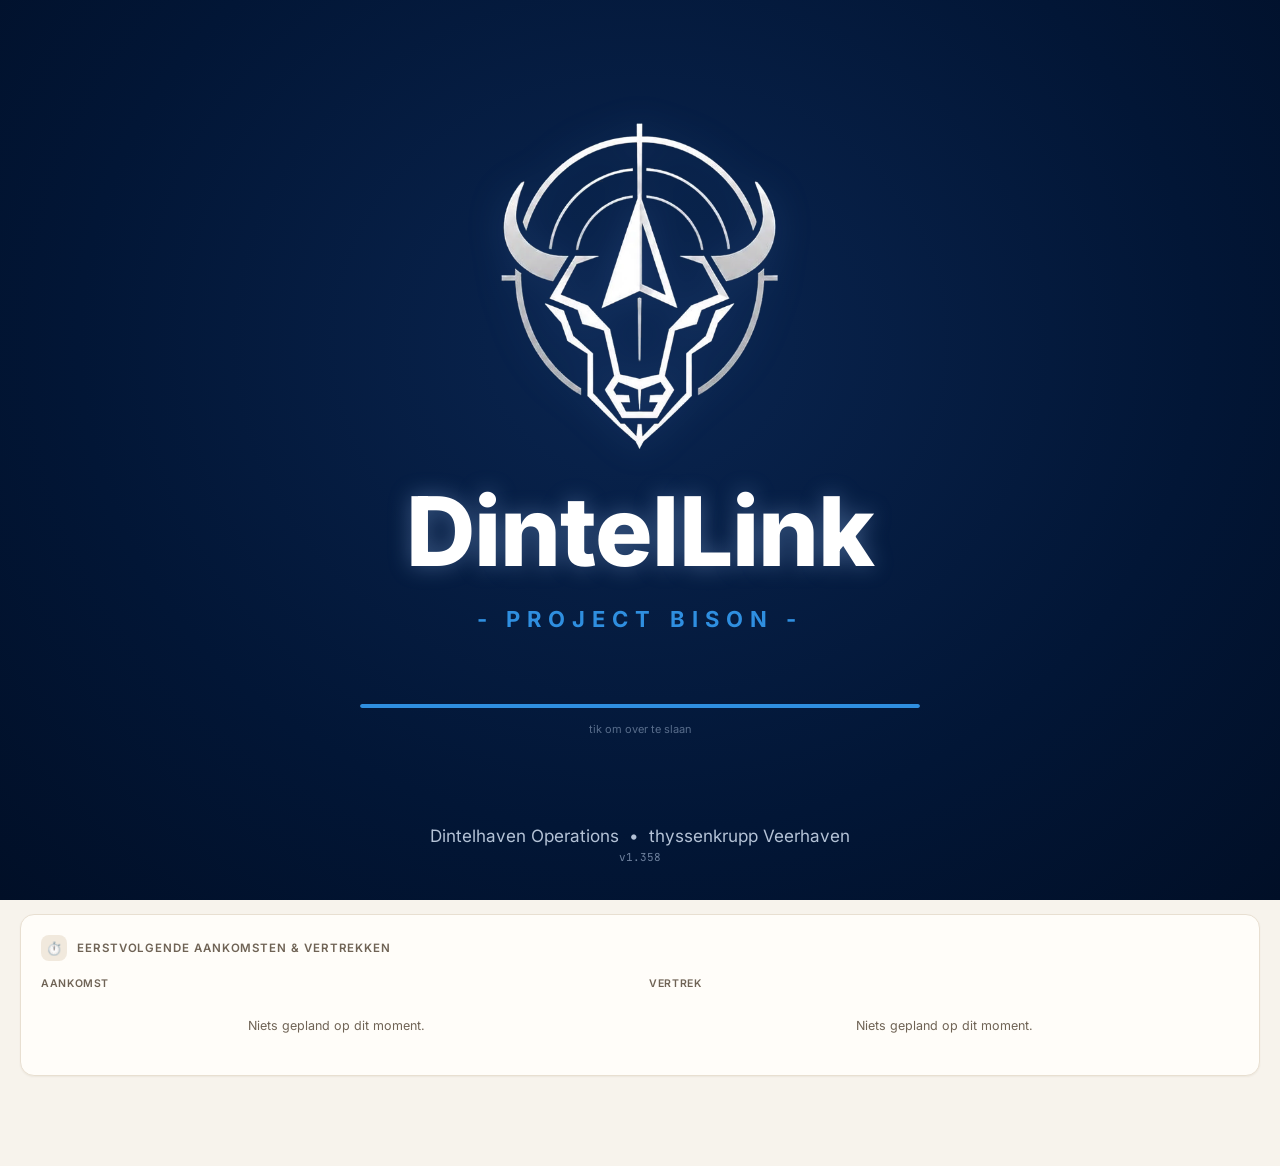
==== commit c037f398: "v1.358 live gezet" ====
--- a/DintelhavenPlanner.html
+++ b/DintelhavenPlanner.html
@@ -1,16156 +1,6 @@
 <!DOCTYPE html>
-<!-- Auteur: HvdB -->
-<html lang="nl">
-<head>
-<meta charset="UTF-8">
-<meta name="viewport" content="width=device-width, initial-scale=1.0">
-<!-- Beperkt wat de pagina mag laden en waarheen ze mag praten. De belangrijkste
-     regel is connect-src: ook als er ooit toch script wordt binnengesmokkeld via
-     een geïmporteerd bestand, kan de planning niet naar een externe server
-     worden gestuurd. object-src/base-uri/form-action sluiten de gebruikelijke
-     omwegen af. 'unsafe-inline'/'unsafe-eval' zijn nodig zolang Tailwind in de
-     browser draait en de app inline scripts gebruikt.
-     Let op: frame-ancestors werkt alleen als HTTP-header — die zet de server. -->
-<meta http-equiv="Content-Security-Policy" content="
-  default-src 'self';
-  script-src 'self' 'unsafe-inline' 'unsafe-eval' blob:;
-  style-src 'self' 'unsafe-inline';
-  img-src 'self' data: blob:;
-  font-src 'self' data:;
-  connect-src 'self';
-  worker-src 'self' blob:;
-  frame-src 'self' data: blob:;
-  object-src 'none';
-  base-uri 'none';
-  form-action 'none';
-">
-<meta name="referrer" content="no-referrer">
-<!-- App-icoon (v1.274). Gemaakt door tools/icoon-maken.js uit tools/icoon-bron.png. Bewust geen manifest
-     en geen theme-color: het thema is een schakelaar, dus theme-color staat de helft van de tijd verkeerd. -->
-<link rel="icon" type="image/png" sizes="32x32" href="icoon/icon-32.png">
-<link rel="icon" type="image/png" sizes="192x192" href="icoon/icon-192.png">
-<link rel="apple-touch-icon" href="icoon/apple-touch-icon.png">
-<title>Duwbakkenplanning</title>
-
-<!-- Ontwerptokens. Moet vóór de stijlblokken hieronder staan. -->
-<link rel="stylesheet" href="lib/tokens.css">
-<link rel="stylesheet" href="style.css">
-
-<!-- Tailwind staat lokaal in lib/ zodat de app offline blijft werken.
-     De basis-reset (preflight) staat uit: de bestaande opmaak van de
-     rit-tegels en de haventekening moet ongemoeid blijven. De kleuren
-     wijzen naar dezelfde CSS-variabelen, zodat licht/donker blijft werken. -->
-<!-- De schil is met Tailwind vormgegeven. De klassenamen blijven staan omdat
-     de JavaScript eraan hangt (.tab/.active, .more-menu/.open); alleen hun
-     uiterlijk komt nu uit Tailwind. De rit-tegels en de haventekening houden
-     hun eigen opmaak in het <style>-blok hieronder. -->
-
-<link rel="stylesheet" href="lib/opmaak.css">
-</head>
-<body>
-
-<div id="splash" role="status" aria-label="Dintelhaven Dashboard wordt gestart">
-  <div class="splash-haven">
-    <div class="splash-kade"></div>
-    <div class="splash-bakken">
-      <div class="splash-bak"></div><div class="splash-bak"></div><div class="splash-bak"></div>
-      <div class="splash-bak"></div><div class="splash-bak"></div><div class="splash-bak"></div>
-    </div>
-    <div class="splash-kade"></div>
-  </div>
-  <div class="splash-tekst">
-    <div class="splash-titel">Dintelhaven Dashboard startup complete</div>
-    <div class="splash-versie" id="splashVersie"></div>
-    <div class="splash-hint">tik om over te slaan</div>
-  </div>
-  <div class="splash-balk"></div>
-</div>
-
-<script>
-/* Stuurt het opstartscherm aan. Staat hier los boven de app-code omdat het
-   nog vóór de eerste tekening moet draaien: de animatie begint zodra het
-   scherm er staat, en de tijdschaal moet dus al goed staan.
-
-   Een gebruiker die de app tien keer per dienst opent zat tot nu toe elke
-   keer de volle vijf seconden uit te zitten. Aangezet: de eerste keer op een
-   dag krijg je de volle, sfeervolle versie; daarna diezelfde dag versneld
-   (1,5 s, animatie op driemaal snelheid via --sp). Wegtikken (elke klik of
-   toets) blijft altijd meteen werken, ook bij de volle versie.
-
-   Bewust op localStorage en niet op loadJson(): dat is async en dan is de
-   animatie al begonnen voordat het antwoord er is. Gaat het lezen mis, dan
-   krijg je de volle versie — dat is de onschuldige kant om op te vallen. */
-(function(){
-  var KORT_NA_EERSTE_KEER = true;   // op false: altijd de volle vijf seconden
-  var SPLASH_DAG_KEY = 'duwbakken-splash-dag';
-  var VOL_MS = 5000, KORT_MS = 1500;
-  var splash = document.getElementById('splash');
-  if(!splash) return;
-
-  // Alleen bijhouden welke dag het was als de verkorting ook echt aanstaat.
-  // Anders zou de eerste start ná het aanzetten al als "gezien" tellen en
-  // meteen de korte versie geven.
-  var alGezien = false;
-  if(KORT_NA_EERSTE_KEER){
-    var vandaag = new Date().toLocaleDateString('sv');   // JJJJ-MM-DD
-    try{
-      alGezien = localStorage.getItem(SPLASH_DAG_KEY) === vandaag;
-      localStorage.setItem(SPLASH_DAG_KEY, vandaag);
-    }catch(e){ /* geen opslag: dan maar elke keer de volle versie */ }
-  }
-
-  var stil = window.matchMedia && window.matchMedia('(prefers-reduced-motion: reduce)').matches;
-  splash.style.setProperty('--sp', alGezien ? '0.3' : '1');
-  var duur = stil ? 600 : (alGezien ? KORT_MS : VOL_MS);
-
-  var weg = false;
-  function verbergSplash(){
-    if(weg) return;
-    weg = true;
-    splash.classList.add('splash-weg');
-    setTimeout(function(){ if(splash.parentNode) splash.parentNode.removeChild(splash); }, 350);
-  }
-  splash.addEventListener('click', verbergSplash);
-  /* Wegtikken kon alleen met een muis of vinger. Nu slaat elke toets het over
-     — Escape en Enter het duidelijkst, maar wie hem al kent drukt gewoon iets.
-     De luisteraar gaat er meteen weer af, zodat hij niet in de weg zit zodra
-     het scherm weg is. */
-  function opToets(e){
-    if(e.key === 'Tab') return;          // Tab hoort gewoon te navigeren
-    verbergSplash();
-    document.removeEventListener('keydown', opToets);
-  }
-  document.addEventListener('keydown', opToets);
-  setTimeout(verbergSplash, duur);
-})();
-</script>
-
-<!-- Eerste focusbare element: met Tab meteen door de kopbalk heen naar de
-     planning zelf. Alleen zichtbaar zodra hij focus krijgt. -->
-<a class="overslaan" href="#main">Naar de inhoud</a>
-
-<!-- Meldingen worden hierheen geschreven zodat een schermlezer ze hoort. De
-     toast en de synchronisatiestatus zijn visuele mededelingen; zonder deze
-     regel bestaan ze alleen voor wie kijkt. -->
-<div id="meldingen" class="alleen-voorlezer" aria-live="polite" aria-atomic="true"></div>
-
-<div id="app">
-
-  <header class="topbar">
-    <h1 class="alleen-voorlezer">Duwbakkenplanning Dintelhaven</h1>
-    <div class="topbar-row">
-      <div class="topbar-links">
-        <span class="klok" id="klok"></span>
-        <button type="button" class="btn btn-secondary terug-knop" id="terugKnop" hidden><span aria-hidden="true">←</span> <span class="terug-naam"></span></button>
-      </div>
-      <!-- Bewust geen role="tablist"/role="tab". Die rollen beloven een paneel met
-           aria-controls en bediening met de pijltjestoetsen, en geen van beide is
-           hier waar: render() vervangt gewoon de inhoud van <main>, en Historie en
-           Verschillen — dezelfde soort keuze — staan in het ⋯-menu, buiten deze rij.
-           Bovendien verdrong role="tablist" de navigatierol, terwijl het label
-           "Hoofdonderdelen" er juist staat om die landmark een naam te geven. Het is
-           een navigatie, dus is het er nu ook een; aria-current wijst aan waar je bent. -->
-      <nav class="tabs" aria-label="Hoofdonderdelen">
-        <button type="button" class="tab active" data-tab="dashboard" aria-current="page">Overzicht</button>
-        <button type="button" class="tab" data-tab="advies">Taken</button>
-        <button type="button" class="tab" data-tab="planlijst">Planlijst <span class="count" id="countPlanlijst"></span></button>
-        <button type="button" class="tab" data-tab="haven">Haven</button>
-        <button type="button" class="tab" data-tab="gebruikers">Gebruikers</button>
-        <button type="button" class="tab tab-zoek" id="zoekKnop" aria-label="Zoeken (Ctrl+K)" title="Zoek bak, schip, rit of actie (Ctrl+K)">Zoeken</button>
-      </nav>
-      <div class="action-row">
-        <!-- Eén strook in plaats van drie losse knoppen. De knoppen zelf zijn
-             ongewijzigd: data-kiest opent nog steeds hetzelfde bestandsveld,
-             en de afhandeling verderop hangt aan dat attribuut, niet aan de
-             klasse. De regel eronder (bron-oud) wordt door tekenBronnen()
-             gevuld met hoe lang geleden die lijst is ingelezen. -->
-        <div class="bronnen" id="bronnen" role="group" aria-label="Lijsten inlezen">
-          <button type="button" class="bron" data-kiest="fileInput" data-bron="eecv">
-            <span class="bron-naam">EECV</span><span class="bron-oud"></span></button>
-          <button type="button" class="bron" data-kiest="excelInput" data-bron="vh">
-            <span class="bron-naam">VH</span><span class="bron-oud"></span></button>
-          <button type="button" class="bron" data-kiest="hgkInput" data-bron="hgk">
-            <span class="bron-naam">HGK</span><span class="bron-oud"></span></button>
-        </div>
-        <input type="file" id="fileInput" accept="application/pdf,.pdf" tabindex="-1" aria-hidden="true">
-        <input type="file" id="excelInput" accept=".xlsx,.xls" tabindex="-1" aria-hidden="true">
-        <input type="file" id="hgkInput" accept=".xlsx,.xls,.pdf,application/pdf" tabindex="-1" aria-hidden="true">
-        <button class="import-btn import-btn-undo" id="undoLink" style="display:none;"><span aria-hidden="true">↺</span> Ongedaan maken</button>
-        <button type="button" class="btn btn-primary" id="fullscreenBtn" title="Volledig scherm" aria-label="Volledig scherm"><span aria-hidden="true">⛶</span></button>
-        <div class="more-menu-wrap">
-          <button class="more-btn" id="moreMenuBtn" aria-label="Meer opties" aria-haspopup="true" aria-expanded="false"><span aria-hidden="true">⋯</span></button>
-          <!-- Acties op een rij zonder onderscheid zette rapportages,
-               opschoonwerk, thema-voorkeur en "Alles wissen" allemaal even
-               zwaar naast elkaar — vooral het laatste ("Alles wissen")
-               verdient meer afstand tot de rest dan "nog een regel in de
-               lijst". Groepskopjes (zelf geen .more-item, dus de pijltjes-/
-               Home/End-navigatie hieronder — die zoekt puur op die klasse —
-               en de landscape-verhuizing van de import-knoppen naar vóór het
-               eerste .more-item lopen er ongewijzigd omheen) delen 'm nu in
-               vaste stukken op. Geen kopje boven de eerste groep: die staat
-               toch al bovenaan.
-
-               "Dubbele tegels opschonen" en "Back-up maken"/"terugzetten"
-               zijn v1.178 op verzoek verwijderd: het opschonen draait toch
-               al automatisch op de achtergrond (dedupeActiveTrips, bij elke
-               keer laden), en een back-up terugzetten gebeurt in de praktijk
-               nooit — bij dataverlies begint Herman gewoon opnieuw met een
-               verse import. -->
-          <div class="more-menu" id="moreMenu" role="menu" aria-label="Meer opties">
-            <div class="more-group-label more-group-label-danger" role="presentation">Let op: kan niet ongedaan gemaakt worden</div>
-            <button type="button" class="more-item danger" id="resetLink" role="menuitem">Alles wissen</button>
-
-            <div class="more-versie" id="versionTag" role="presentation"></div>
-          </div>
-        </div>
-      </div>
-    </div>
-    <nav class="station-filter" id="stationFilter" aria-label="Filter op binnenbelader"></nav>
-  </header>
-
-  <!-- Meldingen (1.231): wat aandacht vraagt en blijft vragen. Gevuld door
-       tekenMeldingen(); alleen op Overzicht en Planlijst. -->
-  <div class="meldingbalk" id="meldingBalk" hidden></div>
-
-  <div class="split-wrap" id="splitWrap">
-    <main id="main"></main>
-    <div class="original-panel" id="originalPanel" style="display:none;">
-      <div class="original-header">
-        <b id="originalTitle">Origineel</b>
-        <button class="btn btn-primary" id="backToDashboard">← Terug naar dashboard</button>
-      </div>
-      <div class="original-content" id="originalContent"></div>
-    </div>
-  </div>
-</div>
-
-<script>
-function loadScript(url){
-  return new Promise((resolve, reject) => {
-    const s = document.createElement('script');
-    s.src = url;
-    s.onload = () => resolve();
-    s.onerror = () => reject(new Error('Kon bibliotheek niet laden: ' + url));
-    document.head.appendChild(s);
-  });
-}
-
-// Bibliotheken staan lokaal in lib/ zodat de app volledig offline werkt
-// (o.a. op de iPad zonder internet). Bewust GEEN terugval naar een CDN:
-// dat haalde code van een derde partij binnen zonder integriteitscontrole,
-// dus een aangetast CDN had de hele planning kunnen uitlezen. Ontbreekt een
-// lokale kopie, dan is dat een installatiefout en moet die opvallen.
-const PDFJS_LIB_URL = 'lib/pdf.min.js';
-const PDFJS_WORKER_URL = 'lib/pdf.worker.min.js';
-const XLSX_LIB_URL = 'lib/xlsx.full.min.js';
-let workerReady = null;
-let xlsxReady = null;
-let pdfWorkerUrlInUse = PDFJS_WORKER_URL;
-
-async function ensurePdfWorker(){
-  if(workerReady) return workerReady;
-  workerReady = (async () => {
-    // de bibliotheek pas nu laden (niet al bij het openen van de pagina) —
-    // scheelt geheugen zolang er nog geen PDF wordt geïmporteerd
-    if(typeof pdfjsLib === 'undefined'){
-      await loadScript(PDFJS_LIB_URL);
-    }
-    if(typeof pdfjsLib === 'undefined'){
-      throw new Error('De PDF-bibliotheek kon niet geladen worden: lib/pdf.min.js ontbreekt. Zet de map lib/ terug naast dit bestand.');
-    }
-    pdfjsLib.GlobalWorkerOptions.workerSrc = pdfWorkerUrlInUse;
-
-    // Wordt de app niet via een webadres geopend maar rechtstreeks vanaf het
-    // apparaat, dan mag de browser geen achtergrondproces starten en ook niets
-    // ophalen — Firefox geeft elk lokaal bestand een eigen afgeschermde
-    // herkomst. De workercode nu alvast als gewoon <script> inladen; dat mag
-    // wél. pdf.js kijkt zelf of globalThis.pdfjsWorker bestaat en gebruikt die
-    // dan, zonder iets te starten of op te halen.
-    //
-    // Dit moet vooraf: pdf.js onthoudt zijn eerste mislukte poging en probeert
-    // het daarna niet opnieuw, dus achteraf repareren werkt niet.
-    //
-    // Prijs: het inlezen gebeurt dan op de hoofddraad en de app staat even
-    // stil. Alleen in dit geval; via de server blijft het een echte worker.
-    const viaWebadres = location.protocol === 'http:' || location.protocol === 'https:';
-    if(!viaWebadres && !globalThis.pdfjsWorker){
-      try{ await loadScript(PDFJS_WORKER_URL); }
-      catch(e){ console.warn('[PDF] Worker vooraf laden mislukte:', e); }
-    }
-  })();
-  return workerReady;
-}
-
-// Zwaardere terugvaloptie: sommige browsers (o.a. Safari bij lokaal geopende
-// bestanden) blokkeren het laden van een worker-script van een ander domein.
-// Alleen wanneer de lichte variant écht faalt, halen we de workercode zelf op
-// en draaien we 'm als een lokale blob. Werkt niet als ook fetch geblokkeerd
-// is — dat vangt de voorbereiding in ensurePdfWorker() af.
-async function useBlobWorkerFallback(){
-  const res = await fetch(pdfWorkerUrlInUse);
-  if(!res.ok) throw new Error('worker fetch status ' + res.status);
-  const code = await res.text();
-  const blob = new Blob([code], {type: 'application/javascript'});
-  pdfjsLib.GlobalWorkerOptions.workerSrc = URL.createObjectURL(blob);
-}
-
-async function ensureXlsx(){
-  if(xlsxReady) return xlsxReady;
-  xlsxReady = (async () => {
-    if(typeof XLSX === 'undefined'){
-      await loadScript(XLSX_LIB_URL);
-    }
-    if(typeof XLSX === 'undefined'){
-      throw new Error('De Excel-bibliotheek kon niet geladen worden: lib/xlsx.full.min.js ontbreekt. Zet de map lib/ terug naast dit bestand.');
-    }
-  })();
-  return xlsxReady;
-}
-
-/* ---------------------------------------------------------------
-   STATE
---------------------------------------------------------------- */
-let trips = [];          // all trips, status: 'actief' | 'historie'
-let currentTab = 'dashboard';
-/* Welke binnenbeladers je hebt aangetikt. Leeg betekent: allemaal.
-   Elk gekozen station krijgt een eigen kolom, dus het aantal kolommen volgt
-   je keuze: B2 en B3 aan is twee kolommen, B4 erbij is drie, en er eentje
-   uit is er weer twee. Eerder was dit één keuze tegelijk plus een vinkje
-   "naast elkaar"; dat vinkje is vervallen, de chips doen het nu zelf. */
-let stationKeuze = new Set();
-let dataLoaded = false;
-// Tijdens "Origineel checken" gaat de planlijst naar één kolom, zodat hij
-// naast de pagina van het origineel past. De keuze hierboven blijft staan.
-let origineelCheck = false;
-
-// Verhoog dit versienummer bij elke functionele wijziging, zodat in de app
-// zichtbaar is welke versie er draait.
-// 1.0 (03-09-2026) — versienummer + directe import zonder tussenscherm
-// 1.1 (03-09-2026) — VH- en HGK-vergelijking samengevoegd tot 1 knop/scherm
-// 1.2 (03-09-2026) — tegels handmatig herschikken (▲▼) + bakken ruilen tussen tegels
-// 1.3 (03-09-2026) — fix: aankomstboot linksboven, vertrekboot (schubboot) op de ladingsregel
-// 1.4 (03-09-2026) — bak-ruil beperkt tot dezelfde VH/HGK-vertrekgroep (zelfde kleur)
-// 1.5 (03-09-2026) — onderscheid duwbak/schip (VH/HGK/ANT/ANTV/WZ/ESP) + dummy-baknaam zelf invullen, blijft bewaard
-// 1.6 (03-09-2026) — fix: VH/HGK-vertrekgroepen volgen nu de kleur van de bak-cel i.p.v. alleen de tekstuele blokindeling
-// 1.7 (03-09-2026) — lading (erts/kolen/bestemming) nu per bak i.p.v. per blok, zichtbaar op de kaart en in de vergelijking
-// 1.8 (03-09-2026) — fix: VH- en HGK-groepen krijgen elk een eigen kleurspectrum, kunnen niet meer dezelfde kleur krijgen
-// 1.9 (03-09-2026) — ladinginfo verplaatst van elke losse bak-regel naar de "Nog ophalen"-tekst (ook bij onbekende locatie)
-// 1.10 (03-09-2026) — import-archief (bestandsnaam + exacte datum/tijd) + Vergelijking/opschonen/wissen verplaatst naar een ⋯-menu
-// 1.11 (03-09-2026) — afkortingsvarianten (VH/V, WZ/W, HGK/H, ESP/ES/E) en dubbelzinnige "A" (Ancis/Antwerpia) worden herkend bij matching;
-//       handmatige koppeling aan een VH/HGK-kleurgroep via het scheepsnaam-rondje; los onderscheid tussen "aanwezig"
-//       (enkele tik, tegelrand) en "klaar om te laden" (dubbeltik, laadlengte-rand); bak-ruil houdt nu ook rekening
-//       met handmatige koppelingen
-// 1.12 (03-09-2026) — "nog ophalen"-tekst zonder label, gecentreerd onderaan; notitieveld 1 regel hoog erboven; zachte
-//       per-B-machine achtergrondtint op de tegel
-// 1.13 (03-09-2026) — tooltip rechtsonder verwijderd; lichte, kleurenblind-vriendelijke modus toegevoegd (⋯-menu);
-//       B-machine-achtergronden en VH/HGK-tekstkleuren duidelijker/theme-bewust gemaakt
-// 1.14 (03-09-2026) — fix: B-machine-achtergronden worden nu gelijkmatig over het hele kleurenwiel verdeeld i.p.v. per
-//       hash bepaald, zodat elke binnenbelader gegarandeerd een eigen, goed te onderscheiden kleur heeft
-// 1.15 (03-09-2026) — verouderde ingebakken demo-data (17KB) verwijderd; PDF-import gebruikt nu standaard de lichte
-//       (geheugenzuinigere) workervariant en valt alleen bij een echte fout terug op de zwaardere blob-methode
-// 1.16 (03-09-2026) — data exporteren/importeren (.json) toegevoegd — zwaar werk (PDF/Excel inlezen) op pc/laptop doen en
-//       daarna alleen de resulterende data overzetten naar een geheugenbeperkt toestel
-// 1.17 (03-09-2026) — data exporteren/importeren weer verwijderd (niet gewenst); bevestigd dat de app standaard leeg start
-//       (geen ingecodeerde voorbeelddata meer)
-// 1.18 (03-09-2026) — visuele fine-tuning: baknummer nu het meest prominent (groot/vet), scheepsnaam los van de kleurbadge
-//       (kleine kleurvierkant + los tekstlabel), ertssoort gedimd; ronde hoeken + schaduw op tegel en
-//       laadlengte-badge (niet meer vet); tegels die nog niet aangetikt zijn nu doorzichtig (55%), groene
-//       rand bij "aanwezig" nu 3px; "Set van N"-tekst zonder groepskleur, gegroepeerd per B-machine/bestemming
-//       i.p.v. per bak
-// 1.19 (03-09-2026) — fix: doorzichtigheid ging niet meer terug na deselecteren (inline stijl overschreef de CSS-regel);
-//       volle B-machine-achtergrond vervangen door een gekleurde rand links (leesbaarheid); rood kruisje op
-//       het vierkantje als een bak niet gematcht kan worden (VH/HGK niet geladen of niet gevonden); kleur
-//       blijft nu consistent voor een heel sleepstel ook als niet elke bak-cel een eigen kleur had; B-machine
-//       badge groter, in hetzelfde lettertype/formaat als de aankomstboot
-// 1.20 (03-09-2026) — fix: "Afronden"-achterlaag was door de doorzichtige tegel heen zichtbaar; nu standaard onzichtbaar
-//       en alleen zichtbaar tijdens het daadwerkelijk swipen
-// 1.21 (03-09-2026) — fix: bakken zonder kleur in VH/HGK ("in reparatie", vaart niet mee) worden niet meer als match getoond
-//       op de tegels (vorige versie liet ze onterecht de kleur van hun blok overnemen); nieuwe controle die
-//       waarschuwt zodra zo'n reparatie-bak toch in de actieve EECV-planning voorkomt — direct als melding na
-//       import, en als apart onderdeel in het Vergelijkingsscherm
-// 1.22 (03-09-2026) — dummy-baknaam ziet er nu uit als een echte drukbare knop (afgerond + schaduw, zelfde stijl als de
-//       laadlengte-badge), zonder de tekst "naam instellen" erbij
-// 1.23 (03-09-2026) — belangrijke fix: een bak zonder bekende aankomstboot kreeg voorheen geen eigen regel en werd
-//       onterecht aan de vorige regel vastgeplakt (o.a. zichtbaar bij "Ant 35"), wat ook de "Set van N"-telling
-//       verstoorde; nu altijd een eigen regel, met de volledige driewegs-regelherkenning (nieuwe rij /
-//       naam-vervolg / materiaal-vervolg) die eerder alleen in de testversie zat. Aankomst- en vertrekboot
-//       staan nu per regel als "aankomst → vertrek" i.p.v. alleen de vertrekboot bovenaan de tegel; is de
-//       aankomstboot bij EECV onbekend, dan vult de app 'm aan vanuit VH/HGK (met een rood vraagtekentje als
-//       indicator dat het een aanvulling is, geen EECV-gegeven). De gekleurde B-machine-rand is 4x breder.
-// 1.24 (03-09-2026) — tijden rechtsboven nu 4 regels onder elkaar: Aankomst, Planbegin, Planeinde, Vertrek. Aankomst komt
-//       uit de EECV-rijgegevens (VH/HGK heeft daar geen eigen veld voor); Vertrek probeert eerst de tijd uit
-//       een gematchte VH/HGK-bak, met de EECV-Abfahrt als terugval. Logica-check: Planbegin wordt rood als
-//       die vóór de aankomsttijd valt, Planeinde wordt rood als die na de vertrektijd valt.
-// 1.25 (03-09-2026) — fix: het schip/tijd-veld bij een bak in de VH/HGK-lijst is AANKOMST-info (welke boot bracht de bak,
-//       en wanneer — dag zonder maand/jaar), niet vertrek-info zoals eerder aangenomen. Aankomsttijd gebruikt
-//       dit nu als eerste bron (met EECV als terugval); is er wel een aankomstboot maar geen tijd, dan staat
-//       er "al binnen". Vertrektijd komt nu altijd uit de EECV-Abfahrt, aangezien VH/HGK daar geen eigen
-//       gegeven voor heeft.
-// 1.26 (03-09-2026) — deellading (1 bak, 2 soorten lading) wordt herkend aan dezelfde baknaam die 2x in de tegel staat, en
-//       nu samengevoegd tot 1 weergaveregel: "ertssoort1 / ertssoort2" en "tonnage1 / tonnage2". Het aantal
-//       bakken op de tegel klopt hierdoor weer met het aantal fysieke bakken. De onderliggende gegevens per
-//       lading blijven apart bestaan voor matching en tellingen — alleen de kaart toont ze samengevoegd.
-// 1.27 (03-09-2026) — tonnage-controle bij deellading: de opgetelde tonnage wordt vergeleken met het gemiddelde van de
-//       volle bakken op dezelfde tegel; wijkt dit meer dan 50 ton af, dan kleurt de tonnage rood. Bak-ruil
-//       (⇄) verplaatst een deellading nu altijd als geheel — beide ladingen verhuizen samen naar de andere
-//       tegel, en de ruiloptie toont bakken (niet losse ladingen) van de doeltegel.
-// 1.28 (03-09-2026) — fix: kleurtoewijzing garandeert nu dat 2 verschillende vertrekgroepen nooit dezelfde kleur kunnen
-//       krijgen (voorheen kon afronding bij veel groepen dicht bij elkaar dat per ongeluk toch doen). Nieuwe
-//       functie: tik op een baknaam om de status te wijzigen — Aanwezig / Niet aanwezig / Moet repareren. Bij
-//       "Niet aanwezig" wordt de regel getemperd met het label erbij; bij "Moet repareren" een eigen kleur en
-//       label. Geldt bij een deellading voor beide ladingen samen.
-// 1.29 (03-09-2026) — waarschuwing (geen blokkade) als je een tegel op "klaar om te laden" zet terwijl er nog een bak op
-//       "moet repareren" staat — reparatie gebeurt soms bewust al op de laadplaats zelf.
-// 1.30 (03-09-2026) — fix lichte modus: tegel-achtergrond (--surface) stond exact gelijk aan de paginakleur (allebei wit),
-//       waardoor er geen contrast was — vooral zichtbaar bij de doorzichtige (nog niet aangetikte) status. Nu
-//       een lichtgrijze tint voor de tegel, duidelijk te onderscheiden van de witte pagina-achtergrond.
-// 1.31 (03-09-2026) — nieuwe functie: staat een bak volgens VH/HGK "al binnen" (geen aankomsttijd, wel een aankomstboot
-//       bekend), dan zet de app de tegel automatisch op "aanwezig" — groene rand aan, doorzichtigheid weg.
-//       Gebeurt maar 1x per rit: zet je 'm daarna zelf weer uit, dan forceert de app dat niet terug.
-// 1.32 (03-09-2026) — nieuwe functie: "↺ Ongedaan maken"-knop bovenin bij de andere knoppen. Elke wijziging aan de planning
-//       (B-machine/laadlengte wijzigen, aanwezig/klaar-om-te-laden, notitie, herschikken, ruilen, dummy-naam
-//       invullen, bak-status, groepskoppeling, rit afronden/terugzetten, opschonen, alles wissen, EECV/VH/HGK-
-//       import) wordt gelogd met een duidelijke omschrijving en een volledige momentopname van de planning
-//       ervoor. De knop zet stap voor stap de laatste actie terug. Het log wordt 7 dagen bewaard.
-// 1.33 (03-09-2026) — historie-items zijn nu ook swipebaar: swipe van rechts naar links om een afgeronde rit terug te
-//       zetten naar Actief (naast de bestaande "Terugzetten naar actief"-link, die blijft ook gewoon staan).
-// 1.34 (03-09-2026) — twee nieuwe tabbladen bovenin. "Verschillen": gereserveerd voor toekomstige functies die fouten in de
-//       planning opsporen (nog leeg). "Gebruikers": collega's kunnen een eigen profiel aanmaken, beveiligd met
-//       een pincode van 4 of 6 cijfers (standaard 1234). Elke gebruiker kan eigen kleurinstellingen kiezen —
-//       pastelkleuren aan/uit, hoe donker de achtergrond in de donkere modus is, en hoe grijs de lichte modus
-//       aanvoelt — die direct worden toegepast zodra je naar die gebruiker wisselt (met pincode-check).
-// 1.35 (03-09-2026) — lichte modus standaard nu een lichtgrijze pagina-achtergrond i.p.v. puur wit. De gebruikersinstelling
-//       "grijstint (lichte modus)" is gesplitst in twee losse schuifjes: één voor de pagina-achtergrond, één
-//       voor de tegel — zo blijft er altijd contrast tussen beide, ook als je ze los aanpast.
-// 1.36 (03-09-2026) — belangrijke fix: hetzelfde sleepstel (schip+vertrektijd) kan legitiem bij 2 verschillende
-//       binnenbeladers tegelijk lading afleveren — dat werden onterecht als dubbele tegel gezien en
-//       verwijderd. De sleutel voor "is dit dezelfde rit" bevat nu ook de B-machine. Daarnaast: een
-//       geïmporteerde rit die toevallig op iets in de Historie leek, werd stilzwijgend overgeslagen — dat kan
-//       nooit meer: zo'n rit wordt nu heropend naar Actief in plaats van verborgen, want alleen een
-//       expliciete swipe mag een tegel naar Historie zetten. Als extra vangnet controleert de app na elke
-//       import of echt elke rit uit de PDF als actieve tegel terug te vinden is, en waarschuwt hard als dat
-//       onverhoopt niet zo is.
-// 1.37 (03-09-2026) — nieuwe functie: "Origineel checken" in het ⋯-menu. Toont het laatst geïmporteerde EECV/VH/HGK-
-//       bestand naast het dashboard (PDF rechtstreeks, Excel als tabel per werkblad) om live te controleren
-//       of de gegevens in het dashboard kloppen met het origineel. "← Terug naar dashboard" sluit het paneel
-//       weer.
-// 1.38 (03-09-2026) — fix: "Origineel checken" perste het dashboard te smal (de hele app zat vast aan max. 900px breed).
-//       De app wordt nu breder (tot 1500px) zodra het paneel open staat, zodat de tegels ongeveer hun normale
-//       breedte/hoogte behouden terwijl het origineel er ruim naast staat.
-// 1.39 (03-09-2026) — de Excel-weergave in "Origineel checken" toont nu ook de celkleuren (zelf opgebouwde tabel i.p.v. de
-//       kleurloze standaardweergave) — dezelfde kleuren die de app gebruikt om vertrekgroepen te herkennen,
-//       dus meteen bruikbaar als controle daarop.
-// 1.40 (03-09-2026) — vertrekboot-titel en telefoonnummer linksboven op de tegel verwijderd (overbodig, staat al per
-//       ladingsregel bij "aankomst → vertrek").
-// 1.41 (03-09-2026) — de gekleurde vierkantjes per ladingsregel zijn weg. Staat een bak niet in de VH/HGK-planning, dan kan
-//       je nog steeds handmatig aan een vertrekgroep koppelen — dat kan nu via de "niet gevonden in VH/HGK-
-//       planning"-tekst zelf (die is klikbaar). Welke B-machine een set gebruikt, staat gewoon bij "Set van N"
-//       onderaan de tegel, zoals al het geval was.
-// 1.42 (03-09-2026) — belangrijke fix: Excel slaat sommige kleuren (vooral grijstinten, bijv. "Wit, Achtergrond 1, Donkerder
-//       25%") op als een thema-kleur + verdonkeringspercentage in plaats van een directe kleurcode. Die
-//       bakken werden onterecht als "geen kleur" (dus "in reparatie") gezien en verschenen ten onrechte als
-//       "niet gevonden in VH/HGK-planning". De kleurherkenning vertaalt nu ook thema-kleuren correct naar een
-//       echte kleurcode — getest tegen een echt bestand waar dit misging. Geldt zowel voor het matchen zelf
-//       als voor de kleurweergave in "Origineel checken".
-// 1.43 (03-09-2026) — de Verschillen-tab is nu gevuld: toont een aantal op het tabblad zelf, en detecteert verschillen
-//       tussen EECV en VH/HGK — afwijkende aankomstboot, afwijkende aankomsttijd (>1 uur), een bak die op de
-//       EECV-lijst staat maar niet in VH/HGK, en een bak die in VH/HGK gepland staat maar niet op de actieve
-//       EECV-lijst. Swipe een verschil naar rechts om 'm groen af te vinken; afgevinkte verschillen komen in
-//       een aparte lijst eronder, met de optie om ze weer open te zetten.
-// 1.44 (03-09-2026) — kolom F in de VH/HGK-lijst blijkt per bak de vertrekboot + -tijd te bevatten ("<schip> DD/HH:MM" in
-//       1 cel) — dat gebruiken we nu voor twee nieuwe controles in Verschillen: vertrekboot/-tijd EECV vs.
-//       VH/HGK, en een set (vertrekgroep, herkend aan de cel-kleur) met een ander aantal bakken dan de
-//       gebruikelijke 4 of 6. Getest tegen een echt bestand.
-// 1.45 (03-09-2026) — "Set van N" toont bij een bak die niet op de actieve EECV-lijst staat, niet langer de gewone
-//       ladingsoort (erts/kolen/koks) als terugval — dat voegde niets toe. Alleen iets specifieks zoals
-//       "VKV LADEN EMO" of "NNB" wordt nog getoond; is er niets bruikbaars, dan staat er alleen de baknaam.
-// 1.46 (03-09-2026) — Verschillen-tab: aankomsttijd-afwijkingen staan nu gegroepeerd en ingeklapt onderaan (meestal niet
-//       relevant), en tellen niet meer mee in het aantal op het tabblad zelf. De overige verschillen zijn
-//       groter en beter leesbaar (niet meer rode tekst, maar gewone tekst met een rood kader om de tegel).
-// 1.47 (03-09-2026) — fix: sommige sleepboten staan op de ene lijst afgekort met een gewoon cijfer (bijv. "HK 8") en op de
-//       andere voluit met een Romeins cijfer (bijv. "Herkules VIII") — dat werd onterecht als een verschil in
-//       aankomst-/vertrekboot gemeld. Deze schrijfwijzen worden nu als hetzelfde schip herkend, getest tegen
-//       meerdere combinaties (HK/Herkules, Romeins/numeriek).
-// 1.48 (05-09-2026) — bibliotheken (pdf.js, xlsx) lokaal in lib/ i.p.v. van een CDN — import werkt nu ook zonder internet
-// 1.49 (05-09-2026) — live synchronisatie via een WebSocket-server; read-only viewer voor de pc met de actuele planning
-// 1.50 (05-09-2026) — viewer: eigen tabbladen voor Historie en Verschillen, met dezelfde opmaak als de planner
-// 1.51 (05-09-2026) — fix: afgekorte en voluit geschreven scheepsnamen tellen als hetzelfde schip (HK 8 = Herkules VIII), ook met
-//       koppelteken, voor- of achtervoegsel (MS Herkules VIII, Herkules VIII/2)
-// 1.52 (05-09-2026) — haven: top-down weergave van de Dintelhaven met sleepbare kleursets
-// 1.53 (05-09-2026) — haven: op ware schaal in meters; B2/B3 op één kade, B4 ertegenover
-// 1.54 (05-09-2026) — haven: losse bakken i.p.v. sets, verstek op de ankerplaats, ligplaatsen blijven vast staan
-// 1.55 (05-09-2026) — haven: strook met sets die nog onderweg zijn, op volgorde van aankomst; naar binnen slepen zet de tegel op aanwezig
-// 1.56 (06-09-2026) — haven: legenda onderaan vervallen (stond dubbel); een set uit Onderweg is nu naar elke plek te
-//       slepen — laadlengte, lege of volle bakkenplaats — en komt daarmee binnen
-// 1.57 (06-09-2026) — haven: stuurboord ligt nu boven en bakboord onder (was omgekeerd), dus BA komt rechtsonder en SV
-//       linksboven; de onderlinge ligging van een eenheid verhuist voortaan mee bij elke verplaatsing —
-//       een bak verandert alleen van plaats als je hem los oppakt
-// 1.58 (06-09-2026) — haven: bakken die wel op de VH/HGK-lijst staan maar geen EECV-tegel hebben, komen nu gewoon met
-//       hun set mee naar binnen (stonden eerder stil); ze worden gestippeld getekend en blijven in de
-//       Verschillen-tab gemeld. Zoomknoppen toegevoegd voor kleine schermen
-// 1.59 (06-09-2026) — haven: een eenheid blijft altijd bij elkaar. Een bak die in twee blokken van de VH/HGK-lijst staat
-//       hoort nu bij precies één set (stond eerder dubbel, waardoor er eentje achterbleef); past een set
-//       niet op de doelplek dan gaat de verplaatsing helemaal niet door en blijft alles liggen. Kade B2/B3
-//       heeft 35 m tussen de laadlengtes voor de duwboot, en de tekening is smaller zodat alles groter oogt
-// 1.60 (06-09-2026) — haven en dashboard aan elkaar geknoopt: een set uit Onderweg naar een laadlengte slepen zet de
-//       tegel op aanwezig én op die lengte, en verslepen naar een andere lengte werkt die weer bij. Zet je
-//       een tegel in Actief terug op niet-aanwezig, dan keert zijn set terug naar Onderweg met behoud van
-//       de ligplaats; zet je hem weer op aanwezig, dan komen de bakken op hun oude plek terug
-// 1.61 (06-09-2026) — haven: bakken van een laadlengte naar een bakkenplaats slepen zet de tegel terug op alleen
-//       aanwezig; klaar om te laden gaat uit, de lengte blijft staan als laatst bekende plek
-// 1.62 (06-09-2026) — schil vormgegeven met Tailwind (kopbalk, knoppen, tabbladen, chips, ⋯-menu, modals en de viewer).
-//       Tailwind staat lokaal in lib/ zodat de app offline blijft werken; de basis-reset staat uit zodat de
-//       rit-tegels en de haventekening hun eigen opmaak houden
-// 1.63 (06-09-2026) — alert() en confirm() vervangen: het wissen van alle ritten vraagt nu om bevestiging in een eigen
-//       modal met een aparte rode knop, en de melding over een ontbrekende VH/HGK-lijst gaat via de toast
-// 1.64 (06-09-2026) — één rondingsschaal (--radius-sm 6px, --radius-md 10px) en één schaduwtrap (--shadow-1 t/m -3) in
-//       plaats van tien losse waarden; Tailwind leest dezelfde tokens, en het lichte thema krijgt zachtere
-//       schaduwen. De ring om een aangemeerde tegel blijft buiten dit systeem, dat is een markering
-// 1.65 (06-09-2026) — lettertypen lokaal in lib/fonts/ (alleen Latijn, alleen de gebruikte gewichten) in plaats van via
-//       Google Fonts; ook de viewer had ze nog helemaal niet. De server geeft nu het juiste bestandstype mee
-// 1.66 (06-09-2026) — focus-toestanden hersteld: was overal weggehaald, nu een teal ring via :focus-visible — zichtbaar
-//       bij toetsenbordgebruik, niet bij een muisklik
-// 1.67 (06-09-2026) — tekengroottes teruggebracht tot 11/13/15/17/19; de maten in de haventekening blijven ongemoeid,
-//       dat zijn SVG-eenheden op de tekenschaal
-// 1.68 (06-09-2026) — bewegingstokens (--dur-fast/--dur/--dur-slow, --ease) en respect voor de systeeminstelling
-//       "minder beweging"; modals komen op met 8 px omhoog en de toast faadt weg in plaats van te
-//       verspringen
-// 1.69 (06-09-2026) — rit-tegels naar Tailwind: alle klassenamen en het sleepgedrag (touch-action, user-select,
-//       .dragging, .settle) blijven zoals ze waren, alleen de opmaak komt nu uit hetzelfde systeem als
-//       de rest. De haventekening blijft bewust gewone CSS — fill en stroke laten zich daar korter
-//       uitdrukken dan met utility-klassen; de HTML eromheen (uitleg, zoombalk, kader) is wel om
-// 1.70 (06-09-2026) — viewer op dezelfde tokens gezet: rondingen, schaduwen en tekengroottes lopen niet meer uiteen
-//       tussen planner en meekijkscherm
-// 1.71 (06-09-2026) — haven: de tekening past zich nu aan het scherm aan maar wordt nooit groter dan haar eigen maat;
-//       eerder vulde ze de breedte en werd ze op een ruim scherm opgeblazen. Het kader krimpt mee, en
-//       inzoomen maakt er weer een schuifbaar vlak van. Baknummers en labels staan niet meer vet met een
-//       dikke donkere omranding — dat maakte ze juist slechter leesbaar
-// 1.72 (06-09-2026) — haven: de tekening vult weer de volle breedte en schaalt dus mee met het scherm — klein scherm
-//       kleine haven, groot scherm grote haven — met behoud van alle onderlinge verhoudingen. De grens op
-//       de eigen maat uit 1.71 is eraf; die maakte hem op een ruim scherm juist te klein
-// 1.73 (06-09-2026) — haven opnieuw ingedeeld: de tekening staat links en smaller, de onderweg-sets rechts in een eigen
-//       kolom met scrollbalk. De strook zat eerder ónder de tekening in dezelfde SVG, waardoor die zo hoog
-//       werd dat je moest scrollen om de haven te gebruiken. Slepen werkt nu over de paneelgrens heen
-// 1.74 (06-09-2026) — haven schaalt nu op beschikbare hoogte in plaats van breedte, met een bovengrens. Hoogte was het
-//       knelpunt: op breedte schalen maakte de tekening telkens te hoog voor het beeld. Nu past hij per
-//       definitie, scrolt de pagina niet meer, en past de onderweg-kolom er zonder scrollbalk naast
-// 1.75 (06-09-2026) — haventekening van SVG naar HTML omgezet, in planner én viewer. Alles is nu een laag met vaste
-//       plaats in procenten, zodat er later een foto als achtergrond onder kan. De gebruiker kiest zelf
-//       hoe groot het kader is met een schuif; die maat wordt onthouden
-// 1.76 (06-09-2026) — het kader sluit nu om de haventekening heen in plaats van de hele breedte te vullen, zodat er
-//       geen leeg vlak meer naast staat — ook in de viewer. De schuif loopt door tot 1600 px: groter dan
-//       het beeld mag, je schuift dan binnen het kader en de pagina zelf blijft staan. Waar je in de
-//       tekening stond blijft bewaard na een sleep of een tabwissel
-// 1.77 (07-09-2026) — "Actief"-tab hernoemd naar "Planlijst"; Historie en Verschillen tabs zijn alleen zichtbaar
-//       wanneer je in de Planlijst bent; optie toegevoegd om B2 en B3 naast elkaar te zien in de
-//       planlijst met een toggle switch
-// 1.78 (07-09-2026) — topbar responsief (volledige breedte), Historia/Verschillen naar dropdown menu, tab switching
-//       bug fix, Haven container responsive gemaakt
-// 1.79 (08-09-2026) — Haven logica uitgebreid: bakken verplaatsen naar lege plaats bij aanwezig, naar laadlengte bij
-//       klaar-om-laden, auto-reload van laatst geladen PDF/Excel bij page load, onderweg balk gegroepeerd
-//       per aankomstschip+tijd, bakken tonen Excel cel kleuren in onderweg balk
-// 1.80 (09-09-2026) — veiligheids- en betrouwbaarheidsronde, klaar voor gebruik in een productieomgeving:
-//       • DATAVERLIES VERHOLPEN: de automatische her-import bij het opstarten (1.79) draaide
-//         applyCategorizedImport() over de bewaarde planning heen. Die overschrijft rows — dus
-//         bakstatussen, ingevulde dummynamen en handmatige groepskoppelingen — en trok afgeronde
-//         ritten uit Historie terug naar Actief. Bij elke reload ging dat werk verloren. Vervallen;
-//         de planning wordt zelf al bewaard. Het VH/HGK-deel ervan werkte sowieso nooit (het
-//         probeerde een xlsx als JSON te lezen).
-//       • Opslag: originelen voor "Origineel checken" worden als base64 bewaard en vulden de
-//         localStorage (~5 MB), waarna de planning zelf stil niet meer wegschreef — dát was de
-//         reden dat er telkens opnieuw geïmporteerd moest worden. Nu een limiet per bestand en
-//         een duidelijke melding als de opslag vol zit, in plaats van stil falen.
-//       • XSS: esc() liet " en ' staan, terwijl die waarden (baknamen, scheepsnamen, sheetnamen
-//         uit VH/HGK-bestanden van derden) in HTML-attributen belanden. Nu wel geëscaped, plus
-//         safeColor() die alleen echte hexkleuren uit een Excel-cel doorlaat.
-//       • Pincodes stonden leesbaar in de opslag. Nu PBKDF2-hash met eigen salt, migratie van
-//         bestaande profielen, geen pincodelengte meer in beeld en een rem op herhaald proberen.
-//       • Sync-server: iedereen in het netwerk kon zich als "editor" aanmelden en de planning
-//         overschrijven. Nu een gedeeld token, origin-controle, eigen geschiedenis per sessie
-//         (die lekte eerder naar andere sessies), berichtlimieten en standaard alleen lokaal.
-//       • Externe afhankelijkheden eruit: de QR-code stuurde de sessie-id naar api.qrserver.com
-//         en pdf.js/xlsx vielen zonder integriteitscontrole terug op een CDN.
-//       • Content-Security-Policy toegevoegd in planner en viewer; beveiligingsheaders op de server.
-//       • Haven: de koppeling tegel→haven uit 1.79 schreef eigen velden (plek/setKey) op de
-//         VH/HGK-lijst die de haventekening helemaal niet leest. Nu via havenVerplaatsBakken(),
-//         dezelfde weg als slepen, inclusief behoud van de onderlinge ligging. Laadlengte
-//         wisselen op de tegel verhuist de set nu ook echt mee.
-// 1.81 (09-09-2026) — slepen vanuit Onderweg: twee problemen verholpen.
-//       • Een set van twee bakken breed die je op de rechterkolom van een
-//         bakkenplaats losliet, kreeg altijd "past niet" — ook op een lege
-//         plaats. De plaatsing zocht wel omlaag naar een vrije rij, maar hield
-//         de kolom vast op waar je losliet; het blok viel dan buiten de zone.
-//         De bakkenplaats is precies twee kolommen breed, dus de helft van
-//         alle drops mislukte. Nu schuift het blok ook opzij.
-//       • Bij het oppakken begon de browser een tekstselectie, waardoor je
-//         halve scherm blauw werd in plaats van dat de set meekwam.
-// 1.82 (09-09-2026) — opruiming van de projectmap. De ontwerptokens (kleuren, rondingen, schaduwen, overgangen)
-//       stonden los in de planner én in de viewer en waren eerder al een keer uit elkaar gelopen
-//       (v1.70 was die reparatie); ze staan nu één keer in lib/tokens.css en worden door beide
-//       ingeladen. viewer.html is naar server/ verhuisd — hij hoort bij het meekijken en wordt door
-//       de server geserveerd — maar blijft op /viewer.html staan zodat verwijzingen naar /lib/
-//       blijven kloppen. Verder: het changelog-hulpprogramma las nog het hernoemde index.html en
-//       liep daardoor vast, en de echte omschrijvingen van 1.75 t/m 1.77 zijn teruggezet nadat ze
-//       uit de broncode verdwenen waren.
-// 1.83 (09-09-2026) — de origin-controle uit 1.80 blokkeerde de opstelling die in BEVEILIGING.md
-//       beschreven staat: zet je WS_HOST op 0.0.0.0 om de iPad toe te laten, dan opent die de app
-//       via het LAN-adres van de server en werd hij geweigerd met een 403, ondanks een geldig token.
-//       De eigen netwerkadressen staan nu standaard in de lijst. Een vreemde website wordt nog
-//       steeds geweigerd, want die heeft haar eigen domein als origin. Verder: de changelog toont
-//       nu een datum per versie (op werkdag, uit TIJD.md).
-// 1.84 (09-09-2026) — haven: de gedeelde kade is verdeeld — B2 staat nu bij lengte 1 en 2, B3 bij 3
-//       en 4, in plaats van "B2/B3" bij de eerste drie. Verder tekende elke bakplek zijn eigen
-//       stippelrand, waardoor op elke scheiding twee lijnen vlak naast elkaar lagen; gedeelde randen
-//       worden nu één keer getekend en de buitenrand vervalt omdat de omlijning van de zone die al
-//       toont. De lege bakkenplaats is afgerond op hele rijen (253 i.p.v. 258 m): de reststrook was
-//       te ondiep voor een bak en zette een lijn vlak langs de rand. Aantal plekken blijft gelijk.
-// 1.85 (09-09-2026) — drie fouten gevonden door de app met Playwright te testen op de echte
-//       planlijsten uit TestFiles.
-//       • DE PLANNING WERD NOOIT OPGESLAGEN. Onderaan stond `const originalSaveTrips = saveTrips;`
-//         gevolgd door een tweede `async function saveTrips(){...}`. Functiedeclaraties worden
-//         gehesen, dus die tweede verving de eerste al vóór regel 1 draaide; originalSaveTrips
-//         verwees naar de wrapper zélf, die zichzelf aanriep, de vlag `isSavingTrips` al gezet zag
-//         en meteen terugkeerde — saveJson() werd nooit bereikt. De sleutel duwbakken-trips bestond
-//         simpelweg niet in de opslag. Dít was de echte reden dat er na elke herstart opnieuw
-//         geïmporteerd moest worden; de opslaglimiet uit 1.80 was niet de oorzaak. Het wegschrijven
-//         heet nu saveTripsNaarOpslag(), zodat er geen twee gelijknamige functies meer zijn.
-//       • Een bak zonder celkleur kwam de haven niet in. Sinds Onderweg per aankomstschip+tijd
-//         groepeert (1.79) staan kleurloze bakken wél in de wachtrij, maar havenBakken() eiste nog
-//         een kleur. Sleepte je een set van vier naar binnen, dan bleef die ene zichtbaar achter.
-//       • Het stippelraster ving muiskliks af. Het zijn hulplijnen, dus pointer-events staat uit.
-// 1.86 (09-09-2026) — bakstatus en handmatige groepskoppeling overleven nu een her-import van de
-//       planlijst. Ze stonden op de ladingsregel, en applyCategorizedImport() vervangt `trip.rows`
-//       volledig — dus *niet aanwezig*, *moet repareren* en een handmatige koppeling waren telkens
-//       weg. Ze horen bij de bak, niet bij de regel, en worden nu apart op de tegel bewaard onder
-//       `bakKenmerken` met de genormaliseerde baknaam als sleutel (dezelfde opzet als
-//       dummyResolutions), en na een import weer op de verse regels gezet. Wat er nu op de regels
-//       staat wordt eenmalig overgenomen, dus bestaande markeringen blijven behouden.
-// 1.87 (09-09-2026) — de laatste twee openstaande punten.
-//       • Back-up. Alles staat in de browseropslag van één apparaat; browserdata wissen of een
-//         nieuwe pc betekende: planning weg. Via het ⋯-menu schrijf je nu alles naar één
-//         JSON-bestand en zet je het elders terug, met een bevestiging die datum, versie en het
-//         aantal ritten toont. Het servertoken, de sessiegegevens en de bewaarde originelen gaan
-//         er bewust niet in: een geheim hoort niet in een bestand dat rondgaat, en de originelen
-//         zijn kopieën van bestanden die je zelf al hebt.
-//       • prompt() vervangen. Bij het aanmaken van een gebruiker en van een binnenbelader werd
-//         nog prompt() gebruikt; die wordt niet overal ondersteund en ziet er anders uit dan de
-//         rest. Beide gebruiken nu dezelfde eigen modal (vraagTekst).
-// 1.88 (09-09-2026) — automatische snapshot naar de server. De back-up in het menu helpt alleen
-//       als je eraan denkt; zolang de server draait stuurt de planner er nu elke vijf minuten een
-//       volledige kopie heen, die in server/snapshots/ als bestand terechtkomt (laatste 30 blijven
-//       staan, hoogstens één per minuut). Zelfde formaat als de handmatige back-up, dus terug te
-//       zetten met "Back-up terugzetten". Gaat bewust niet via de offline-wachtrij: die staat zelf
-//       in localStorage en zou door zo'n kopie juist vollopen. Zonder verbinding wordt het
-//       overgeslagen — het is een extraatje, geen voorwaarde om te kunnen werken.
-// 1.89 (09-09-2026) — de haventekening was in de lichte modus onzichtbaar. Baknummers, het
-//       stippelraster en de naam van een bakkenplaats stonden hard op wit, dus wit-op-wit; de
-//       tekening leek leeg terwijl de bakken er gewoon lagen. Die zes kleuren staan nu als tokens
-//       in lib/tokens.css en keren om in de lichte modus. De viewer is meegetrokken — die heeft
-//       geen lichte modus, maar zo kunnen de twee niet opnieuw uit elkaar lopen.
-//       Daarbij: de server gaf /lib/ een dag cache mee, ook aan tokens.css. Dat is ons eigen
-//       bestand en verandert wél, dus een aanpassing werd pas de volgende dag zichtbaar. Alleen
-//       tokens.css staat nu op no-cache; de vendorbestanden blijven een dag gecachet.
-// 1.90 (09-09-2026) — de twee grijsschuiven onder Gebruikers deden in de lichte modus niets.
-//       applyCurrentUserSettings() zette --bg/--surface op documentElement, maar de lichte modus
-//       zet diezelfde variabelen in lib/tokens.css op `body.light-theme` — en die staat dichter bij
-//       de inhoud, dus de waarde op :root werd volledig genegeerd. Ze worden nu op body gezet, wat
-//       ook in de donkere modus goed gaat. Daarmee is het verschil tussen tegel en achtergrond
-//       instelbaar van 1,06 (vrijwel onzichtbaar) tot 1,37.
-// 1.91 (09-09-2026) — de kleurschuiven reageerden niet zichtbaar. Twee oorzaken, allebei weg.
-//       Ze luisterden alleen naar 'change', dat pas afgaat als je de schuif loslaat: tijdens het
-//       slepen gebeurde er niets en dat leest als een schuif die stuk is. Nu werkt 'input' de
-//       kleuren meteen bij en slaat 'change' bij het loslaten op. En: een net aangemaakte gebruiker
-//       werd niet de actieve, terwijl het instellingenpaneel alleen bij een actieve gebruiker
-//       verschijnt — je maakte dus een profiel aan, zag niets gebeuren, en de schuiven bleven
-//       verborgen tot je toevallig op "Wisselen" klikte. Is er nog niemand actief, dan wordt het
-//       nieuwe profiel dat meteen.
-// 1.92 (09-09-2026) — keuze voor de hoofdkleur, naast donker en licht. Onder Gebruikers staan vijf
-//       stalen: oranje, blauw, groen, paars en oker. Elke kleur heeft een eigen waarde voor de
-//       donkere en de lichte modus, allebei vooraf doorgemeten op contrast tegen hun achtergrond.
-//       Een echt geel haalde dat niet — 1,6 op de lichte achtergrond, ruim onder de grens — vandaar
-//       oker in plaats daarvan. Alleen de hoofdkleur is instelbaar; --done (klaar) en --danger
-//       (let op) blijven vast, want die betekenen iets en moeten herkenbaar blijven.
-// 1.93 (09-09-2026) — de knoppen "VH lijst" en "HGK lijst" stonden vast op turkoois via een eigen
-//       regel (.import-btn-secondary) en bleven daardoor staan als je de hoofdkleur wisselde. Die
-//       override is vervallen: alle drie de importknoppen gebruiken nu de hoofdkleur en veranderen
-//       dus mee. Ze blijven uit elkaar te houden aan hun eigen pictogram en opschrift.
-// 1.94 (09-09-2026) — knoppen in de topbalk rechts uitgelijnd. De ⋯-knop had ml-auto en nam
-//       daarmee alle vrije ruimte in beslag, waardoor de uitlijning van de rest geen effect had;
-//       die marge is eraf en de hele groep lijnt nu vanaf rechts uit.
-// 1.95 (09-09-2026) — Planlijst, Haven en Gebruikers staan nu in de topbalk zelf in plaats van op
-//       een eigen regel eronder: versienummer links, de drie tabbladen in het midden, de
-//       importknoppen rechts. Dat scheelt een hele regel hoogte, wat vooral de haventekening ten
-//       goede komt. De knoppen houden hun klassen en data-tab, en de klikafhandeling loopt via
-//       documentniveau — aan de werking verandert dus niets.
-// 1.96 (09-09-2026) — nadruk in de topbalk omgedraaid. De tabbladen Planlijst/Haven/Gebruikers
-//       worden voortdurend gebruikt en zijn nu duidelijk het grootst (41 px hoog, 15 px tekst); de
-//       importknoppen gebruik je een paar keer per dag en zijn ingetogen geworden (25 px, 11 px
-//       tekst) met een lichte tint van de hoofdkleur in plaats van een volle vlakvulling. Ze
-//       kleuren op bij hover. Meegenomen: de schaduw onder een actief tabblad stond hard op oranje
-//       en bleef oranje bij een andere hoofdkleur; die volgt nu de gekozen kleur.
-// 1.97 (09-09-2026) — de teller in het tabblad Planlijst stond op een vaste grijstint en viel
-//       daardoor weg tegen de gekleurde achtergrond van het actieve tabblad. Hij volgt nu de
-//       tekstkleur van het tabblad zelf, alleen gedempt: wit-op-accent haalt daarmee een contrast
-//       van 5,25. De stationchips (Alle/B2/B3/B4) staan gecentreerd en vallen precies onder de
-//       tabbladen. Daarvoor moest de sync-indicator van de topbalk naar de knoppenrij: als vierde
-//       element in de rij gaf hij extra breedte rechts, waardoor de tabbladen 42 px uit het midden
-//       stonden. De "Naast elkaar"-schakelaar staat nu los rechts in plaats van met een automarge,
-//       die anders de ruimte opslokt die het centreren nodig heeft.
-// 1.98 (09-09-2026) — elke regel op elke tegel wordt nu gecontroleerd tegen de VH/HGK-lijst. Die
-//       lijsten zijn leidend: wijkt de aankomst- of vertrekboot uit de EECV-planlijst ervan af, dan
-//       kleurt die naam rood en staat de juiste er klein achter. Op de testplanning vindt dat 10
-//       afwijkingen over 37 regels.
-//       Belangrijk detail in de bronlijst: de vertrekboot staat in de Excel vaak maar op één regel
-//       van een kleurgroep ingevuld — bij 7 van de 9 groepen. Een lege cel betekent dus niet "geen
-//       vertrekboot" maar "dezelfde als de rest van de groep", en wordt nu aangevuld vanuit de
-//       groepsgenoten. Zonder die aanvulling bleef bijvoorbeeld VH 82 ongemarkeerd terwijl hij wel
-//       degelijk met een andere boot vertrekt dan de tegel zegt.
-//       De Verschillen-tab gebruikt dezelfde controle, zodat tegel en lijst niet uiteen kunnen lopen.
-// 1.99 (09-09-2026) — nadruk in de bootcontrole omgedraaid: de juiste boot uit VH/HGK staat nu
-//       groot en groen vooraan, en wat de EECV-lijst ervan maakte staat er klein, rood en
-//       doorgestreept achter. Het dashboard toont daarmee de correcte informatie als hoofdregel,
-//       met de bronwaarde als voetnoot. Klopt een regel, dan blijft hij gewoon in de normale kleur.
-//       Verder staat bij elke "Set van N"-regel nu de duwboot waarmee die set vertrekt.
-// 1.100 (09-09-2026) — twee kleine correcties aan de bootcontrole. De doorhaling bij de afgekeurde
-//       bootnaam is weg: op 9 px maakte die de tekst onleesbaar, en de rode kleur met het getinte
-//       kadertje zegt al genoeg. En de set-regel leest nu "Set van 4 voor VH 10" in plaats van
-//       "met VH 10".
-// 1.101 (09-09-2026) — de set-regel onder een tegel stond vet, met de duwbootnaam bovendien in een
-//       eigen kleur. Dat las slechter dan het hielp. De hele regel staat nu in één gewicht en één
-//       kleur.
-// 1.102 (09-09-2026) — de HGK-lijst schrijft de vertrekboot anders op dan de VH-lijst: "Veerle /
-//       26.02. ca. 20:00" tegenover "VH 10 26/10:00". parseVertrekCell() kende alleen de VH-vorm,
-//       dus bij HGK belandde de hele cel inclusief datum in de naam. Die kwam daarna nooit overeen
-//       met het kale "Veerle" op de EECV-lijst, waardoor elke HGK-tegel een afwijking meldde die er
-//       niet was — de EECV-lijst had het juist goed. Beide vormen worden nu gesplitst; op de tegel
-//       staat alleen de naam. Lijsten die al ingelezen waren worden bij het opstarten eenmalig
-//       rechtgetrokken, dus opnieuw importeren is niet nodig.
-// 1.103 (09-09-2026) — opstartscherm toegevoegd. Zes duwbakken varen als set binnen en meren aan
-//       tussen de twee kaden, waarna "Dintelhaven Dashboard startup complete" en het versienummer
-//       verschijnen. De volle animatie duurt vijf seconden en speelt één keer per dag; daarna
-//       dezelfde animatie op 0.3 van de tijd (anderhalve seconde), want je opent de app vaker dan
-//       je ernaar wil kijken. Tikken slaat hem altijd over. Het scherm is bewust altijd donker: het
-//       thema komt uit loadTheme() en dat is async, dus in de lichte modus zou de animatie
-//       halverwege van kleur wisselen. Heeft het apparaat beweging uitgezet, dan staat hetzelfde
-//       beeld er stil en verdwijnt het na 0,6 seconde.
-// 1.104 (09-09-2026) — het token wordt niet meer uit zichzelf gevraagd. Weigerde de server de
-//       verbinding (code 4003), dan sprong de tokenmodal meteen open — bij elke start en elke
-//       herlaadbeurt een venster voor je neus, ook als je die dag geen meekijkers nodig had. Nu
-//       blijft het bij "🔑 Token" in de balk. Invullen doe je via de sync-knop: het sessiemenu heeft
-//       een tokenregel gekregen die laat zien of er een token staat, wat de server ervan zei, en
-//       een knop om het in te vullen of te wijzigen. Het token zelf staat er niet in — dat is een
-//       gedeeld geheim en hoeft niet in beeld.
-// 1.105 (09-09-2026) — het opstartscherm draait nu altijd de volle vijf seconden. De verkorting
-//       (één keer per dag vol, daarna versneld) blijft in de code staan achter de schakelaar
-//       KORT_NA_EERSTE_KEER, nu op false. Die staat er bewust: hij is gebouwd en getest, en gaat
-//       later waarschijnlijk alsnog aan. De dag wordt alleen bijgehouden als de schakelaar aanstaat,
-//       anders zou de eerste start ná het aanzetten al als "gezien" tellen en meteen de korte
-//       versie geven.
-// 1.106 (10-09-2026) — PDF-import werkt nu ook als de app rechtstreeks vanaf het apparaat geopend
-//       wordt in plaats van via een webadres. De PDF-bibliotheek schuift het rekenwerk naar een
-//       achtergrondproces (pdf.worker.min.js), en Firefox staat dat niet toe bij een lokaal bestand:
-//       elk bestand krijgt daar een eigen afgeschermde herkomst, dus een worker starten mag niet en
-//       fetch() ook niet — waardoor de bestaande blob-terugval evenmin werkte. De Excel-import had
-//       er geen last van, want die heeft helemaal geen worker nodig; vandaar dat de een wel werkte
-//       en de ander niet. Opent de app niet via http(s), dan wordt de workercode nu vooraf als
-//       gewoon <script> ingeladen — dat mag wél — en pdf.js pakt die op via globalThis.pdfjsWorker.
-//       Het moet vooraf: pdf.js onthoudt zijn eerste mislukte poging en probeert het niet opnieuw.
-//       Prijs is dat het inlezen dan op de hoofddraad gebeurt en de app even stilstaat. Via de
-//       server verandert er niets: daar blijft het een echte achtergrondworker.
-// 1.107 (10-09-2026) — het adres van de synchronisatieserver stond hard op ws://localhost:8080. Op
-//       dezelfde machine als de server gaat dat goed, maar op een tablet betekent "localhost" de
-//       tablet zelf — daar draait niets, dus bleef het meekijken uit zodra je de app via het
-//       netwerkadres van de pc opende. Het adres wordt nu afgeleid van waar de pagina vandaan komt,
-//       net zoals server/viewer.html dat al deed, met wss:// als de pagina zelf over https gaat.
-//       Wordt de app rechtstreeks vanaf het apparaat geopend, dan is er niets om van af te leiden
-//       en blijft localhost de terugval. De CSP hoefde niet ruimer: 'self' in connect-src dekt de
-//       WebSocket naar dezelfde herkomst, wat over het LAN-adres ook echt getest is.
-// 1.108 (11-09-2026) — vijf aanpassingen aan de bediening en de weergave.
-//       • Klok in de topbalk, links boven het versienummer: tijd groot, dag en datum erachter. Hij
-//         kijkt elke seconde maar schrijft alleen bij een echte verandering, en toont minuten —
-//         seconden geven onrust in een scherm waar je de hele dag naar kijkt.
-//       • Haven: alle lijnen van 1,5 naar 1, dezelfde dikte als de randen in de Onderweg-kolom die
-//         als voorbeeld diende. De doelwit- en selectieranden mee omlaag, zodat ze nog steeds
-//         opvallen maar niet meer overheersen.
-//       • Haven: de baknummers stonden scheef. Ze werden in het midden van de plek gezet met een
-//         vaste correctie van +2,9, terwijl het getékende vak andere marges boven dan onder heeft.
-//         Nu staan ze in het echte midden van het vak, met dominant-baseline in plaats van dat
-//         opgetelde getal — over alle 19 bakken gemeten is de afwijking nul.
-//       • Planlijst: één kolom per station, dus B2, B3 en B4 naast elkaar. Dit was een vaste
-//         tweekoloms-indeling die de stations om en om verdeelde, waardoor B2 en B4 juist onder
-//         elkaar kwamen. De tegels zijn daarvoor smaller gemaakt: de vier tijden staan nu als 2×2
-//         onder de badges in plaats van als kolom ernaast, met minder binnenmarge en een smallere
-//         kleurbalk. Onder 1100 px vallen de kolommen terug naar twee, onder 760 px naar één.
-//       • De laadlengte was een keuzelijst die bij elke aanraking openklapte. Het is nu een knop:
-//         kort tikken zet klaar om te laden, ingedrukt houden (een halve seconde) opent de keuze in
-//         een eigen venster. Schuif je tijdens het drukken weg, dan telt het als slepen en gebeurt
-//         er niets. De knop is geen gevuld vlak meer maar een dikke rand met reliëf — licht langs
-//         de bovenkant, donker langs de onderkant — en zakt bij het indrukken een fractie in.
-// 1.109 (11-09-2026) — reliëf op de tegels en de knoppen erin, naar het voorbeeld van de knoppen
-//       uit Windows 95: licht langs de bovenkant en links, donker langs de onderkant en rechts, en
-//       bij indrukken draait dat om en zakt het vlak een pixel weg. Twee lagen per zijde in plaats
-//       van één — met één lijn krijg je een randje, met twee een schuine kant, en dát maakt het
-//       knopgevoel. De waarden staan als --bevel-uit en --bevel-in in lib/tokens.css, dus planner
-//       en viewer kunnen niet uit elkaar lopen. In de donkere modus is het hoogsel doorzichtig wit
-//       (vol wit wordt daar een harde streep), in de lichte modus bijna vol wit — juist dáár hoort
-//       het. Toegepast op de tegel, de ▲▼-knoppen, de ruilknop, de B-machine-badge, de dummy-knop
-//       en de laadlengteknop. De rondingen zijn kleiner gezet: een schuine kant op een sterk
-//       afgeronde hoek leest niet als knop.
-// 1.110 (11-09-2026) — het reliëf doorgetrokken en een kleurcode geschrapt.
-//       • De tegel heeft nu een diepere variant: drie lagen per zijde in plaats van twee, met een
-//         vollere schaduwkant. Een knop van 19 px heeft aan twee lagen genoeg, maar op een tegel
-//         van een paar honderd pixels valt zo'n randje weg. Staat als --bevel-uit-diep in
-//         lib/tokens.css, naast de gewone variant voor de knoppen.
-//       • De gekleurde balk aan het begin van elke tegel is vervallen. Die gaf de B-machine aan,
-//         maar de badge ernaast zegt hetzelfde — het was een herhaling die alleen breedte kostte.
-//         Ook uit server/viewer.html gehaald, anders zouden de twee schermen weer gaan verschillen.
-//       • De knoppen in de topbalk kregen hetzelfde reliëf: de drie tabbladen, de lijstknoppen,
-//         Ongedaan maken, de ⋯-knop en de chips Alle/B2/B3/B4. Randen eraf waar het reliëf die rol
-//         overneemt, en rondingen kleiner — een schuine kant op een ronde hoek leest niet als knop.
-// 1.111 (11-09-2026) — haven opgeruimd en de tegels ronder.
-//       • Het witte stippelraster tussen de bakplekken is weg. Dat waren hulplijnen die lieten
-//         zien waar een bak zóu kunnen liggen, en met veertig bakken in beeld werd dat een waas.
-//         De berekening erachter blijft: havenZoneSlots() is ook de indeling waarop geplaatst en
-//         gesleept wordt, die is niet verdwenen maar wordt alleen niet meer getekend.
-//       • De bakken hebben reliëf gekregen: een vulling in plaats van doorzichtig, met een lichte
-//         lijn langs de bovenrand en een donkere langs de onderrand. Zelfde idee als op de
-//         knoppen, maar met lijnen — SVG kent geen box-shadow. Alleen bij bakken die hoog genoeg
-//         zijn; op een doorgesneden bak zouden de twee lijnen op elkaar vallen.
-//       • Bakken zonder volledige positiecode lagen in de volgorde waarin ze toevallig werden
-//         aangeleverd, waardoor dezelfde set er de ene keer anders bij lag dan de andere. Ze
-//         volgen nu de volgorde van de VH/HGK-lijst; bakken die niet op de lijst staan sluiten
-//         achteraan aan. Sets met volledige positiecodes (SV/BA enzovoort) gebruikten die al.
-//       • Tegels in de planlijst ronder: van 4 naar 10 px. De knoppen blijven zoals ze waren.
-// 1.112 (11-09-2026) — alle bakken in de haven even groot en op één raster. havenBakInsets()
-//       gaf een bak 0 marge aan een zijde waar een buur uit dezelfde set tegenaan lag en 2 aan de
-//       overige zijden. De bedoeling was dat een set als één blok zou ogen, maar het gevolg was
-//       dat de maten gingen verschillen: een bak midden in een set werd het grootst, aan de rand
-//       kleiner en een losse bak het kleinst. Hun randen lagen daardoor niet in lijn, en juist dat
-//       suggereerde verbanden die er niet waren — bakken die samen één blok leken maar uit
-//       verschillende sets kwamen. Elke bak heeft nu op alle zijden dezelfde marge (1,5). Gemeten
-//       over de echte planning: 19 bakken, één breedte, één hoogte, en alle linkerranden op vier
-//       waarden — twee kolommen per zone. Bij welke set een bak hoort blijkt al uit zijn kleur.
-// 1.113 (11-09-2026) — reliëf doorgetrokken, en sets blijven bij elkaar op de bakkenplaats.
-//       • De set-tegels in de Onderweg-kolom, de bakjes daarin en de tegels in Historie hebben nu
-//         hetzelfde reliëf als de rest. Onderweg-sets en historie-tegels krijgen de diepe variant
-//         (het zijn vlakken), de bakjes de gewone (het zijn knopjes).
-//       • Bakken die met dezelfde duwboot zijn binnengebracht horen ook bij elkaar te liggen. Bij
-//         aankomst wordt nu afgedwongen dat elke set als één blok op de bakkenplaats ligt: ligt hij
-//         verspreid over meerdere bakkenplaatsen of los binnen dezelfde, dan gaat hij in één blok
-//         naar de plaats waar er al de meeste van liggen. Alleen op bakkenplaatsen — op een
-//         laadlengte mág een set gesplitst zijn, want dat gebeurt in het echt ook en dan worden ze
-//         later weer samen gevaren. Bewust alleen bij aankomst en niet na elke sleepbeweging: sleep
-//         je er zelf eentje weg, dan is dat een keuze die moet blijven staan.
-//       • havenRelatieveIndeling() heeft daarvoor een optie negeerHuidige gekregen. Zonder die
-//         optie behield het hergroeperen de bestaande onderlinge ligging — precies wat er mis was,
-//         waardoor het uit elkaar getrokken patroon gewoon meeverhuisde in plaats van te sluiten.
-// 1.114 (11-09-2026) — slepen in de haven uitgebreid, en de mailkoppeling heeft een eigen map.
-//       • Een set is nu in zijn geheel te pakken door in het midden ervan te drukken — het hart
-//         van een blok van vier, of de naad tussen twee. Daar ligt geen bak, dus die aanraking
-//         kwam eerder op de zone eronder terecht en wiste de selectie. Met een vinger is het
-//         midden van een set juist de natuurlijke plek om hem op te pakken. Losse bakken pak je
-//         nog steeds door ze zelf aan te raken; overlappen twee sets, dan wint de kleinste.
-//       • Sets zijn terug te slepen naar de Onderweg-kolom. Handig als er te vroeg een set naar
-//         binnen is gehaald. De kolom licht groen op zodra je erboven komt. De ligplaats blijft
-//         bewaard, dus haal je hem later opnieuw binnen dan komt hij op dezelfde plek terug;
-//         klaar-om-te-laden gaat wel uit, want een set die er nog niet is kan niet klaarliggen.
-//       • De mailadressen staan niet meer in MAILKOPPELING.md maar in mailkoppeling/afzenders.json,
-//         zodat de koppeling ze zelf kan uitlezen. Ernaast staat een voorbeeldbestand dat wél naar
-//         GitHub gaat; het ingevulde bestand niet. De inbox-mappen verhuizen mee van server/ naar
-//         mailkoppeling/.
-// 1.115 (11-09-2026) — de kade is één doorlopende strook geworden, gemeten in baklengtes.
-//       Het waren losse vakken van elk twee baklengtes met een gat ertussen, en daar paste een set
-//       van zes niet op. In het echt werkt het anders: leg je zes bakken op de 4e lengte, dan
-//       beslaan die drie baklengtes en snoept de set er één van de 3e af. De laadlengtes blijven
-//       bestaan — er wordt in de planning mee gewerkt — maar ze begrenzen niets meer; het zijn
-//       merktekens op de kade. Bezetting is een rekensom in baklengtes.
-//       • B2/B3: negen baklengtes, twee diep, dus achttien bakken. B3 pakt er acht vanaf de 4e
-//         lengte, B2 vijf vanaf de 1e; ze overlappen in het midden en dat is nu ook te zien.
-//       • B4: vier baklengtes, twee sets van vier.
-//       • De laadlengte op een tegel volgt nu uit de kolom waar de set begint, niet meer uit het
-//         vak waarin hij is losgelaten. Een set die over twee lengtes heen loopt houdt de naam van
-//         de lengte waar hij begint.
-//       • Opgeslagen posities uit de oude zones (b2b3-L1 t/m L4, b4-L1/L2) worden eenmalig
-//         omgerekend naar de nieuwe kade. Zonder dat zou de hele haven bij het opstarten leeglopen.
-//       • Een set wordt gekanteld als hij anders niet past: op een bakkenplaats ligt hij twee
-//         breed en diep, op de kade twee diep en lang. Zonder dat belandde een set van zes in drie
-//         rijen op een kade die er maar twee heeft.
-//       • Bij het verplaatsen van bakken uit twee verschillende sets tegelijk botsten de
-//         positiecodes uit de VH-lijst — die beschrijven een plek binnen één eenheid. Twee bakken
-//         kregen dan dezelfde plek en er verdween er stilletjes eentje. Nu valt hij in dat geval
-//         terug op een gewone volgorde. Kwam bij het testen naar boven.
-// 1.116 (11-09-2026) — de bakkenplaatsen zitten achter een tabje en de haven is groter.
-//       • De lege en de volle bakkenplaats lagen midden in de tekening en hielden daarmee de kades
-//         klein. Ze zitten nu achter een tabje onderaan; het paneel schuift over de haven heen, die
-//         er zichtbaar achter blijft. Sleep je over een tabje, dan klapt het vanzelf open — zo gaat
-//         een set van Onderweg naar de lege plaats zonder eerst iets aan te klikken, en sleep je er
-//         net zo goed weer eentje uit naar de kade. Het paneel verbergt zich tijdens dat slepen,
-//         anders sleep je naar een kade die je niet kunt zien.
-//       • De bakkenplaatsen bestaan nog wel als zone — daar hangt de plekkenberekening aan — maar
-//         zijn virtueel geworden: ze worden niet getekend en vangen geen sleepbeweging af. Hun
-//         diepte stond eerder in de breedte van het vaarwater; die staat nu bij de plaats zelf.
-//       • Daardoor kon de diepte-as opgerekt worden (factor 1,5) en het vaarwater in beeld terug
-//         van 350 naar 110 m. Een bak is nu ongeveer 200 × 39 px in plaats van 101 × 12 — ruim
-//         groter dan een bakje in de Onderweg-kolom. De lengte langs de kade blijft op schaal, dus
-//         de indeling klopt nog steeds.
-//       • Twee fouten onderweg gevonden: het paneel had display:flex, wat wint van het
-//         hidden-attribuut — het lag dus altijd als waas over de haven. En de overloopwaarschuwing
-//         riep insertBefore aan met een element dat geen eigen kind was, wat een fout gooide op het
-//         moment dat die waarschuwing juist nodig was.
-// 1.117 (11-09-2026) — haven bijgeschaafd na het eerste testen op de tablet.
-//       • Een halve baklengte tussen de laadlengtes, en elk krijgt zijn eigen omlijning in plaats
-//         van streepjes op één doorlopende strook. Nu zie je waar de ene ophoudt en de volgende
-//         begint. De plekken lopen er gewoon doorheen, dus een set van zes loopt er nog steeds
-//         overheen — het gat is ruimte op de kade, geen muur.
-//       • De blauwe bereikbalken zijn weg. De naam van de binnenbelader staat nu bij de lengte
-//         zelf: B2 bij de 1e en 2e, B3 bij de 3e en 4e, B4 bij zijn eigen twee.
-//       • Ghost tijdens het slepen: vóór het loslaten zie je waar de set terechtkomt. Hij gebruikt
-//         dezelfde berekening als de verplaatsing zelf, dus wat je ziet is wat er gebeurt. Past het
-//         nergens, dan is er geen ghost en weet je meteen dat loslaten niets oplevert. Werkt bij
-//         slepen binnen de haven, vanuit Onderweg en vanuit een bakkenplaats-paneel. Daarvoor is
-//         het zoeken naar een plek afgesplitst van het verplaatsen (havenZoekPlaats).
-//       • Het verstek op de volle bakkenplaats is eruit. Dat verschoof elke tweede rij een halve
-//         baklengte, en precies dat trok een set van vier uit elkaar zodra hij over zo'n grens
-//         viel. Sinds de bakkenplaatsen een paneel zijn was er van dat verstek toch niets meer te
-//         zien.
-//       • Een set gaat nu bij voorkeur op een laadlengtegrens liggen. Zonder die voorkeur schoof
-//         een set van vier die niet paste een kolom op en kwam half over het gat te liggen.
-//       • Van de volle naar de lege bakkenplaats slepen kan: laat de set los op het tabje van de
-//         andere plaats.
-//       • De kaarten in de bakkenplaats-panelen gebruiken dezelfde bakjesopmaak als Onderweg —
-//         twee per rij, gerangschikt naar positiecode. Die opmaak stond alleen in de Onderweg-
-//         kolom en is nu gedeeld.
-// 1.118 (11-09-2026) — bakken op een halve baklengte, en de opslag die volliep opgeruimd.
-//       • Het raster telt nu in halve baklengtes; een bak beslaat twee kolommen. Daarmee kun je een
-//         set precies een halve bak verschoven neerleggen, zoals dat in de haven ook gebeurt als
-//         twee sets elkaar half overlappen. De botsingscontrole kijkt of beide helften vrij zijn,
-//         dus overlappen kan niet. Waar je loslaat wint altijd; de voorkeur voor een laadlengtegrens
-//         geldt alleen nog als het op de aangewezen plek niet past — anders zou die voorkeur een
-//         bewust verschoven plaatsing weer rechttrekken.
-//       • De melding over volle opslag wees naar het import-archief, maar daar zat het niet. Gemeten
-//         op de echte planning: 2137 KB in gebruik, waarvan het archief 1 KB. De ruimte ging op aan
-//         het actielog (1349 KB) en de synchronisatiewachtrij (645 KB).
-//       • Elke regel in het actielog draagt een volledige momentopname van de planning — dat is wat
-//         ongedaan maken mogelijk maakt. Vijfhonderd daarvan is meer dan een megabyte. Alleen de
-//         laatste veertig houden hun momentopname; de rest blijft leesbaar als geschiedenis.
-//       • markSynced() zette een verstuurde wijziging op gesynchroniseerd maar haalde hem nooit uit
-//         de wachtrij. Alles wat ooit gedaan was bleef daar met volledige inhoud staan. Nu gaat hij
-//         eruit zodra hij aangekomen is.
-//       • Knop Opruimen in het import-archief, met ernaast hoeveel opslag er in gebruik is. Ruimt
-//         het archief, het oude actielog en de wachtrij op en meldt hoeveel het scheelde. De laatste
-//         tien acties blijven staan zodat ongedaan maken blijft werken. Getest: 2010 KB naar 443 KB.
-// 1.119 (11-09-2026) — de oranje laadlengtevakken stonden op de helft van hun plek, en de
-//       Onderweg-kolom heeft een eigen scrollbalk gekregen.
-//       • lengteStartKolom() rekende nog in hele baklengtes terwijl het raster sinds 1.118 in halve
-//         telt. De vakken begonnen daardoor op de helft van hun juiste x. Ook het bereik van de
-//         machines werd in hele bakken vergeleken; dat wordt nu omgerekend in plaats van in de
-//         instellingen aangepast, want daar leest het prettiger in hele bakken.
-//       • De volgorde van de twee migraties is omgedraaid: eerst het raster verdubbelen, dan de oude
-//         zone-namen omzetten. Andersom zou een plek die de zonemigratie net goed had gezet daarna
-//         nog een keer verdubbeld worden.
-//       • Eigen scrollbalk voor de Onderweg-kolom. De systeembalk verdwijnt op een tablet zodra je
-//         hem loslaat, en dan is er met een vinger niets om beet te pakken — alleen vegen, en met
-//         zestien sets is dat veel vegen. Deze staat er altijd, is breed genoeg voor een duim en de
-//         duim is nooit kleiner dan 36 px. Tikken naast de duim springt daarheen. Past alles al in
-//         beeld, dan wordt hij niet getekend.
-// 1.120 (11-09-2026) — de ghost is nog alleen een stippelkader.
-//       • De hele zone groen kleuren als sleepdoel is vervallen. De kade is één strook van negen
-//         baklengtes, dus dat kleurde het halve scherm groen terwijl het niets zei over wáár de set
-//         terechtkomt. De ghost doet dat wel, en op de plek zelf.
-//       • De ghost heeft geen vlakvulling meer, alleen de stippellijn: hij moet laten zien waar de
-//         bakken komen te liggen, niet het beeld eronder afdekken.
-//       • En hij was te smal. Een plek in het raster is sinds 1.118 een halve baklengte, maar een
-//         bak beslaat er twee — de ghost tekende dus de helft van een bak en gaf daarmee de
-//         verkeerde indruk van waar de set zou eindigen. Nu op volle bakbreedte.
-// 1.121 (11-09-2026) — de tegels op de bakkenplaats opnieuw ingedeeld.
-//       • Onder elkaar in plaats van in kolommen naast elkaar. Je leest de plaats nu van boven naar
-//         beneden af, zoals de sets er ook liggen.
-//       • Binnen een tegel: eerst de bakken, daarna het schip. De bakkenblokken staan daardoor van
-//         alle tegels op dezelfde hoogte onder elkaar. De kleurcodes op de bakjes blijven.
-//       • Er stond de vertrekboot; dat is nu het aankomstschip — het schip waarmee de bakken zijn
-//         binnengebracht. Dat stond nergens op een bak vastgelegd, terwijl de bakkenplaats er juist
-//         naar geordend is, dus havenBakken() geeft het nu mee.
-//       • Een losse bak is uit een tegel te slepen zonder dat de rest meegaat. Pak je het bakje zelf
-//         beet, dan verhuist alleen die bak; pak je de tegel ergens anders vast, dan gaat de hele
-//         set mee. Dat onderscheid zit in wat je aanraakt en niet in een knop — op een tablet
-//         scheelt dat een handeling.
-// 1.122 (11-09-2026) — een eenheid wordt niet meer uit elkaar getrokken, en drie dingen rond slepen.
-//       • Het gat tussen twee laadlengtes zit in de kolomposities. Viel een set over zo'n grens, dan
-//         kwam dat gat middenin de set: twee bakken tegen de 3e aan en twee op de 3e, met een halve
-//         baklengte ertussen. Dat is geen eenheid meer. De bakken van één set worden nu
-//         aaneengesloten gelegd vanaf de meest westelijke bak. Dat kan veilig: een set die een gat
-//         overslaat wordt korter dan het raster toestaat, nooit langer, dus hij loopt nooit in de
-//         volgende set. De ghost rekent op dezelfde manier.
-//       • De ghost wilde de westkant van een laadlengte niet pakken. havenSlotOnderSvg() eiste een
-//         treffer binnen een plek, en tussen twee laadlengtes ligt vrije kade waar je niets raakt —
-//         dan kwam er geen ghost en leek het alsof je daar niet neer kon leggen. Nu wordt de
-//         dichtstbijzijnde plek in dezelfde rij gepakt.
-//       • Het meebewegende kaartje staat niet meer onder je vinger maar iets naar rechtsboven. Onder
-//         je vinger valt het weg, precies wanneer je wilt lezen wélke set je vasthebt.
-//       • West en oost staan nu bij de kade. Zo heet het op de werkvloer: links is west, rechts is
-//         oost, dus "4e lengte west" is de eerst mogelijke bakpositie van de 4e.
-// 1.123 (11-09-2026) — de kades uitgelijnd en de twee knoppen naar hun plek in de haven.
-//       • De ertskade lag vijfendertig meter westelijker dan de kolenkade. Dat kwam uit een
-//         berekening die nog van het oude model was, met een gat vóór de eerste laadlengte dat per
-//         kade verschilde — die duwde B4 juist naar het oosten. Beide kades beginnen nu op hetzelfde
-//         punt, dus de westelijke bak van B3 4e ligt exact tegenover die van B4 1e.
-//       • De knop voor de lege bakkenplaats staat nu in het vaarwater tussen B3 en B4, aan de
-//         westkant — waar die plaats in het echt ook ligt. De volle staat ten oosten van de kade van
-//         B4, op dezelfde hoogte als zijn laadlengtes. Ze worden in havenmeters geplaatst en
-//         omgerekend naar het scherm, dus ze schuiven mee als de tekening schaalt. Allebei even
-//         breed als een Onderweg-tegel.
-//       • De panelen dekken de haven niet meer helemaal af: de lege opent vanaf het westen over de
-//         halve haven, de volle vanaf het oosten over zeventig procent. Zo blijft er altijd een stuk
-//         haven zichtbaar om naartoe te slepen.
-//       • De woorden west en oost staan niet meer in beeld. De betekenis staat wel in de code
-//         vastgelegd: links is west, rechts is oost, dus "4e lengte west" is de meest westelijke
-//         bakpositie van de 4e.
-// 1.124 (12-09-2026) — de volle bakkenplaats leest nu als een vertrekoverzicht.
-//       • De twee plaatsen lezen bewust anders, omdat je er iets anders aan afleest. Op de lege
-//         plaats staan de bakken voorop en daarachter het schip waarmee ze binnenkwamen: je kijkt
-//         wát er ligt. Op de volle plaats staat de duwboot voorop en daarachter de bakken: je kijkt
-//         wíé zo vertrekt.
-//       • Ontbrekende bakken worden als open plek getekend. Zegt de VH/HGK-lijst dat de boot met
-//         vier gaat en liggen er twee, dan zie je twee gestippelde vakjes en leest de telling "2 van
-//         4 bakken" in de hoofdkleur. Zo zie je een incomplete set vóórdat de boot er is.
-//       • De tegels zijn zo breed als hun inhoud in plaats van zo breed als het paneel, en liggen
-//         tegen de oostkant aan — zoals ze daar ook afgemeerd liggen.
-//       • Hun onderlinge verspringing is zichtbaar: de marge rechts van een tegel is het verschil in
-//         halve baklengtes met de meest oostelijke set.
-//       • Sleep je een tegel binnen het paneel, dan verschuift hij langs de plaats in stappen van
-//         een halve baklengte, met de tegel zelf als voorbeeld van waar hij landt. Het paneel blijft
-//         daarvoor staan zolang je erbinnen bent en verdwijnt pas zodra je eruit sleept — dan moet
-//         je juist de kade kunnen zien.
-//       • Het sleepkaartje hangt nu links van de aanwijzer in plaats van rechts, zodat je vinger
-//         vóór de tegel uit loopt en de plek aanwijst zonder hem af te dekken.
-// 1.125 (12-09-2026) — het paneel blokkeerde de westelijke laadlengtes, en aantikken werkt nu.
-//       • Sleepte je vanuit de lege bakkenplaats naar de 3e of 4e lengte, dan schoof het paneel er
-//         weer voor en kon je niets neerleggen. Het keek alleen naar waar de aanwijzer op dat moment
-//         was — en de 4e lengte ligt in het westen, precies onder het paneel dat vanaf links opent.
-//         Zodra je het paneel één keer verlaten hebt blijft het nu weg tot je loslaat.
-//       • Aantikken in plaats van slepen. Tik een set in Onderweg aan, tik er gerust meer aan, en
-//         tik dan de bestemming: een bakkenplaats-knop of een plek op de kade. Alles wat aanstaat
-//         verhuist in één keer. Over een breed scherm met een vinger is dat een stuk minder werk dan
-//         slepen, en onderweg kan er niets in de weg komen.
-//       • Aantikken verplaatst nooit uit zichzelf; er moet altijd een tweede tik op een bestemming
-//         volgen. Een balkje onderin zegt hoeveel er klaarstaat en wat je nu moet doen, met een knop
-//         om het te laten varen — zonder dat weet je na een tik niet of er iets gebeurd is.
-//       • Alleen de eerste set krijgt de aangewezen plek, de rest sluit aan. Anders zouden ze
-//         allemaal op precies dezelfde plaats willen liggen.
-// 1.126 (12-09-2026) — één tik op een tegel werd op een tablet als twee tikken geteld.
-//       De tegels luisterden naar muis- én aanraakgebeurtenissen naast elkaar. Een tablet stuurt na
-//       een aanraking nog een nagebootste muisklik achteraan, dus kwam elke tik twee keer binnen —
-//       en twee tikken betekent in deze app "klaar om te laden". Die zette de bakken meteen op de
-//       laadlengte en leidde daar het station uit af, waardoor een tegel ook nog van B2 naar B3
-//       sprong. Op een muis viel het nooit op, want daar komt maar één soort gebeurtenis binnen.
-//       Alles luistert nu alleen naar pointer-events, die muis, vinger en pen tot één reeks
-//       samenvatten. Dat geldt ook voor de swipe in Historie en Verschillen, die hetzelfde patroon
-//       hadden, en voor de knoppen ín een tegel: die hielden de tegel tegen op mousedown en
-//       touchstart, wat nu pointerdown moet zijn — anders zou een tik op ▲ de tegel op aanwezig
-//       zetten.
-// 1.127 (12-09-2026) — aantikken werkt nu overal, niet alleen vanuit Onderweg.
-//       • Een tegel in een bakkenplaats-paneel aantikken kiest die set. Daarna wijs je een
-//         bestemming aan, precies zoals vanuit Onderweg — ook de andere bakkenplaats.
-//       • Een set die al in de haven ligt kun je aantikken door midden op de set te drukken,
-//         dezelfde plek waar je hem ook in zijn geheel oppakt. Eerder ging dan alleen de eerste bak
-//         aan, waardoor je bij een set van vier de andere drie apart moest aantikken.
-//       • Een gekozen set gaat via de juiste weg naar zijn bestemming: staat hij nog in Onderweg dan
-//         wordt hij binnengehaald (dat zet ook de tegels op aanwezig), ligt hij al ergens in de
-//         haven dan wordt hij verplaatst. De sleutel is in beide gevallen dezelfde, dus de app kijkt
-//         simpelweg waar de set nu staat.
-//       • Losse bakken die je in de tekening hebt aangetikt tellen mee als er verder niets gekozen
-//         is. Aanwijzen werkt daarmee overal hetzelfde: kies iets, tik een bestemming.
-//       • De balk onderin vertelt nu ook hoeveel losse bakken klaarstaan, en "Laat maar" wist beide
-//         soorten keuze.
-// 1.128 (12-09-2026) — een losse bak aantikken, en het menu aan de kant schuiven.
-//       • Tik je in een bakkenplaats op één bakje van een tegel, dan gaat het weer om die ene bak.
-//         Sinds 1.127 koos elke tik de hele set en kon je geen enkele bak meer apart wegzetten.
-//         Slepen deed dit onderscheid al: het bakje zelf pak je los, de tegel ernaast de hele set.
-//       • Losse bakken uit een paneel staan apart van de selectie in de tekening. Op één hoop kon
-//         je na de eerste tik in de haven geen tweede set meer aantikken — elke volgende tik werd
-//         dan als bestemming gelezen in plaats van als keuze.
-//       • Een pijltje in de kop van beide bakkenplaatsen schuift het menu aan de kant, naar de kant
-//         waar het vandaan komt. Wat je hebt aangetikt blijft klaarstaan. Nodig omdat de 3e en 4e
-//         lengte en B4 precies onder het menu liggen: met de tikfunctie kon je daar niets neerleggen.
-//       • Het kruisje is vervallen; het pijltje doet hetzelfde en is met een duim te vinden.
-// 1.129 (12-09-2026) — zelf het aantal kolommen kiezen, en het origineel scrollt mee.
-//       • De chips B2, B3 en B4 in de planlijst gaan nu aan en uit. Elk aangezet station krijgt
-//         een eigen kolom, dus twee aan is twee kolommen en B4 erbij is er drie. Zet je de laatste
-//         uit, dan sta je weer op alles. Het vinkje "naast elkaar" is vervallen: de chips doen dat
-//         nu zelf, en een keuze die je zelf maakt wordt op een smal scherm niet meer teruggebracht
-//         naar twee kolommen — anders klik je een knop zonder dat er iets verandert.
-//       • "Origineel checken" zet de planlijst op één kolom, zodat hij naast de pagina van het
-//         origineel past. Je eigen kolomkeuze komt terug zodra je het origineel sluit.
-//       • Het origineel en de planlijst schuiven samen op. Ze zijn niet even lang, dus het gaat op
-//         verhouding; wie van de twee de baas is bepaalt degene die je beweegt, anders duwen ze
-//         elkaar heen en weer.
-//       • Daarvoor moest de PDF zelf getekend worden. De ingebouwde weergave van de browser zit in
-//         een afgeschermd kadertje en daar kan de app niet in kijken — ook niet hoe ver het
-//         openstaat. Lukt het tekenen niet, dan valt hij terug op dat kadertje; je ziet het bestand
-//         dan nog steeds, alleen scrollt de lijst niet mee.
-//       • De bakkenplaatsen hebben een echte greep gekregen in plaats van een knopje in de kop:
-//         halverwege de binnenrand van het menu, dus ongeveer midden op het scherm. Vierkant tegen
-//         de rand aan en rond aan de binnenkant, met ribbels — het hoort bij die rand en je duwt
-//         hem opzij.
-// 1.130 (12-09-2026) — ongedaan maken deed niets in de haven, en het opschuiven per halve bak
-//       werkt nu overal.
-//       • Ongedaan maken na een verplaatsing in de haven gaf wel de melding maar zette niets
-//         terug. Twee oorzaken, allebei verholpen. De momentopname bewaarde de ritten maar niet
-//         de ligplaatsen — die staan in een eigen lijst op baknaam. En de momentopname werd pas
-//         ná de wijziging genomen, dus ongedaan maken zette de haven terug naar de stand van ná
-//         de verplaatsing. Dat gold voor elke havenhandeling: verplaatsen, binnenhalen en terug
-//         naar Onderweg.
-//       • Een handeling levert nu één regel in het actielog op in plaats van twee of drie. Het
-//         weer bij elkaar leggen van een set is het staartje van een andere handeling en krijgt
-//         geen eigen regel meer — anders haalde ongedaan maken alleen dat staartje terug.
-//       • Het paneel van een bakkenplaats schuift rustiger open en dicht, en schuift nu ook open
-//         in plaats van er ineens te staan.
-//       • Tijdens het dichtschuiven verscheen onderin een schuifbalk: het paneel stond even
-//         buiten de tekening en de haven groeide mee. De tekening houdt zich nu even in.
-//       • De volle bakkenplaats is even breed als de lege, vijftig procent. Zeventig nam te veel
-//         haven in beslag.
-//       • Een tegel opschuiven per halve baklengte kan nu ook op de lege bakkenplaats, en het
-//         menu laat daar net als bij de volle zien hoe de sets onderling verspringen.
-//       • Op de kade blijft een set onder je vinger liggen. Hij sprong met zijn westkant naar de
-//         aanwijzer, dus een blok van vier in het midden beetpakken schoot twee baklengtes
-//         vooruit en een halve bak opschuiven was niet te doen. De app onthoudt nu waar je hem
-//         beetpakte.
-//       • Daarbij kwam een tweede fout boven water: elke sleepbeweging trok een set verder uit
-//         elkaar. De onderlinge ligging werd in halve bakken doorgegeven maar in hele bakken
-//         gelezen, dus een set die op 0 en 2 lag kwam op 0 en 4 te liggen, en de keer daarna op
-//         0 en 8. Nu blijft de vorm staan, ook als twee sets een halve bak verspringen.
-// 1.131 (12-09-2026) — de kade schuift overal per halve bak, en de menu's hangen aan de rand.
-//       • Het gat tussen twee laadlengtes was extra afstand in meters die nergens in het raster
-//         stond. De kolommen schoven er wel achter mee, en daardoor sloeg het opschuiven rond zo'n
-//         gat een stukje over. Dat gat is nu zelf een kolom. De kade loopt daarmee van de 4e tot en
-//         met de 1e lengte door in stappen van een halve baklengte, en die twee uiteinden zijn
-//         meteen de grens: verder dan de laadlengtes kan een bak niet liggen. Voor B4 net zo, van
-//         de 1e tot en met de 2e.
-//       • De rekensom klopt met de kade: vier laadlengtes van vier kolommen plus drie gatkolommen
-//         is negentien kolommen, en daar liggen negen bakken naast elkaar — twee rijen diep is
-//         achttien bakken, oftewel drie sets van zes. B4 komt op negen kolommen: twee sets van vier.
-//       • Het bereik van de machines stond in hele baklengtes en werd omgerekend; dat liep niet
-//         meer gelijk op met de kade en staat nu gewoon in kolommen.
-//       • Buiten het menu drukken sluit het. Behalve als er iets klaarstaat voor een bestemming —
-//         dan is die druk juist het aanwijzen van de plek, en mag het menu niet onder je vinger
-//         vandaan schuiven.
-//       • De twee knoppen zijn gemaakt als de greep van het menu zelf en hangen aan de rand van de
-//         haven: de lege links tegen de zijkant, de volle rechtsonder op een kwart van de hoek.
-//       • De volle bakkenplaats komt daarmee van onderen omhoog in plaats van van opzij. Hij heeft
-//         twee grepen: een liggende bovenop en dezelfde aan de zijkant, allebei met de punt naar
-//         beneden — dat is waar hij heen gaat.
-// 1.132 (12-09-2026) — de twee knoppen in de haven bijna verdubbeld.
-//       • De bediening gaat op een scherm van twaalf inch met een duim, niet met een muis, en dan
-//         mis je een lipje van een paar millimeter. De lege bakkenplaats ging van 38 bij 240 naar
-//         68 bij 380, de volle van 34 hoog naar 62. Letters, punt en ribbels mee.
-//       • De volle bakkenplaats komt navenant hoger te staan, zodat zijn knop er nog net onder
-//         past en als voet van het menu blijft lezen.
-// 1.133 (12-09-2026) — dezelfde rit kwam er bij elke import opnieuw bij, en afronden brengt de
-//       bakken nu naar de volle bakkenplaats.
-//       • Een rit werd bij de import teruggezocht op zijn húidige binnenbelader. De haven verandert
-//         die: leg je een set op de 4e lengte, dan hoort hij bij B3, ook als de lijst B2 zei. Bij de
-//         volgende import werd de rit dan niet meer gevonden en kwam er een tweede tegel bij, en na
-//         de import daarna een derde. Ze stapelden zich op onder in de lijst en je moest ze stuk
-//         voor stuk wegvegen. Er wordt nu gezocht op de geplande binnenbelader — daar staat
-//         `stationGepland` voor, alleen keek de vergelijking er niet naar.
-//       • "Dubbele tegels opschonen" kijkt naar diezelfde sleutel en ruimt de kopieën die er al
-//         staan dus alsnog op. De oudste blijft, met zijn notitie en zijn plek in de haven. Een
-//         sleepstel dat bij twee binnenbeladers tegelijk lost blijft twee aparte tegels.
-//       • Een tegel wegvegen brengt zijn bakken naar de volle bakkenplaats. Afgerond betekent
-//         geladen en klaar; ze wachten daar op hun boot. Eerder bleven ze liggen waar ze lagen,
-//         meestal op de kade, waar ze de plek bezet hielden van de volgende set.
-//       • Daarvoor tellen de bakken van een afgeronde rit nog mee in de haven, zolang ze op de
-//         volle plaats liggen. Ze gaan eruit door de set naar de Onderweg-kolom te slepen. Oude
-//         ritten uit de historie hebben die vlag niet en blijven buiten beeld.
-//       • Ongedaan maken via het melding-balkje legt de bakken terug op de plek waar ze lagen.
-// 1.134 (12-09-2026) — een tegel neemt alleen zijn eigen bakken mee, en dubbele tegels worden op
-//       baknummer herkend.
-//       • "Klaar om te laden" trok de hele kleurset mee naar de laadlengte. Stond er één bak op de
-//         tegel en hoorden er in de VH/HGK-lijst nog drie bij, dan verhuisden die drie mee. Een
-//         tegel gaat over wat er bij díé binnenbelader geladen wordt; de rest van de set blijft
-//         liggen. Op een laadlengte mág een set gesplitst zijn — dat gebeurt in het echt ook.
-//         Hetzelfde geldt voor aanwezig zetten, de laadlengte wijzigen en een rit afronden.
-//       • Dubbele tegels worden nu op baknummer herkend. De sleutel schip + tijd + binnenbelader
-//         hielp niet meer zodra er in de lijst een tijd, een materiaal of een tonnage veranderde,
-//         en dan kwam er een tweede tegel bij met precies dezelfde bakken. Een bak ligt maar op
-//         één plek, dus dat kan niet.
-//       • De binnenbelader telt wel mee: hetzelfde sleepstel kan bij twee binnenbeladers lossen en
-//         dat zijn bewust aparte tegels. Zo blijft een deellading staan.
-//       • Bij het importeren wordt de rit daarmee teruggevonden en bijgewerkt in plaats van
-//         verdubbeld. "Dubbele tegels opschonen" ruimt op wat er al staat: de oudste blijft, met
-//         zijn notitie en zijn plek in de haven. Een tegel die maar een páár bakken deelt blijft
-//         staan — liever een tegel te veel dan gegevens kwijt.
-// 1.135 (12-09-2026) — een deellading bij dezelfde binnenbelader mag niet samengevoegd worden.
-//       • In 1.134 gold: dezelfde bak bij dezelfde binnenbelader is een kopie, en een deellading
-//         herken je aan een andere binnenbelader. Dat klopt niet — een bak kan twee keer bij
-//         dezelfde binnenbelader laden, met soms een paar tegels ertussen. Zo had één import twee
-//         echte tegels tot één kunnen samenvoegen, en dan verdwijnt er een halve vracht uit de
-//         planning.
-//       • De herkenning is daarom streng geworden: alleen precies dezelfde bakken mét op elke bak
-//         hetzelfde materiaal tellen als kopie. Alleen tijden mogen verschillen. Verschilt er meer,
-//         dan blijft het een aparte tegel — liever een tegel te veel dan een deellading kwijt.
-//       • Dat vangt de kopieën die ontstaan doordat de lijst opnieuw ingelezen wordt met gewijzigde
-//         tijden. Kopieën waarbij óók de lading anders staat blijven staan; daar is een regel voor
-//         nodig die een deellading aan zijn tonnage herkent, en daarvoor moet eerst vastliggen
-//         vanaf welk gewicht een bak vol is.
-// 1.136 (12-09-2026) — een deellading over twee tegels wordt aan het tonnage herkend.
-//       • 1.135 liet alles staan waarbij de lading verschilde, en daar bleven dus kopieën van over.
-//         Nu beslist het tonnage: bij een deellading zijn de twee vrachten samen ongeveer één volle
-//         bak, bij een kopie staat er twee keer een hele vracht en kom je op het dubbele uit.
-//       • Wat een volle bak weegt rekent de app zelf uit: de mediaan van de bakken die in de hele
-//         actieve planning maar één keer voorkomen — die zijn in één keer volgeladen. Bakken die
-//         vaker voorkomen tellen niet mee, want dat zijn juist de kandidaten voor een deellading.
-//         De mediaan in plaats van het gemiddelde, zodat één rare regel het getal niet verschuift.
-//       • Dezelfde speling van 50 ton als binnen één tegel, waar een deellading al zo gecontroleerd
-//         werd. Het materiaal doet niet meer mee: een kopie mag best een andere lading laten zien.
-// 1.137 (12-09-2026) — in de planlijst zie je welke bakken samen de berg op gaan.
-//       • Een bak die bij een vertrekset hoort krijgt dezelfde gekleurde omlijning als op de kade.
-//         Zelfde vorm, zelfde kleur, zodat de lijst en de haven in één taal te lezen zijn. De
-//         kleuren kwamen er al uit de VH/HGK-lijst; ze werden alleen nog niet in de lijst gebruikt.
-//       • Alleen sets die over meerdere tegels verspreid liggen krijgen kleur. Ligt een hele set op
-//         één tegel, dan valt er niets te zoeken en blijft de regel rustig. De kleur betekent
-//         daarmee iets: hier hoort nog een deel ergens anders.
-//       • Staan er meerdere bakken van dezelfde set onder elkaar op één tegel, dan loopt er één
-//         gekleurde beugel langs, met een haakje aan begin en eind. Zo zie je dat het om één groep
-//         gaat en niet om losse regels die toevallig dezelfde kleur hebben.
-//       • De omlijning vertelt bij aanwijzen hoeveel bakken er in de set zitten, achter welke boot
-//         ze vertrekken en hoeveel er niet op deze tegel staan.
-// 1.138 (12-09-2026) — elke set krijgt zijn kleur, en beide lijsten delen de hele kleurencirkel.
-//       • In 1.137 kleurden alleen sets die over meerdere tegels verspreid lagen. Dat werkte
-//         averechts: stonden er twee sets op één tegel en lag de ene wél verdeeld en de andere
-//         niet, dan kleurde de helft van de regels en de andere helft niet, zonder dat je kon zien
-//         waarom. Nu krijgt elke set die in de VH/HGK-planning staat zijn kleur.
-//       • Dat maakt bovendien zichtbaar wat eerst stilletjes misging: twee bakken die bij elkaar
-//         horen maar in verschillende groepen belanden vallen nu op doordat ze verschillende
-//         kleuren krijgen, in plaats van dat er eentje grijs blijft. Geen kleur betekent daarmee
-//         nog maar één ding: deze bak staat niet in de VH/HGK-planning.
-//       • VH en HGK hadden elk hun eigen stuk van de kleurencirkel — VH rood tot groen, HGK cyaan
-//         tot roze. Daardoor kon HGK geen rood gebruiken en leken de sets daar sneller op elkaar.
-//         De groepen van beide lijsten worden nu samen over de hele cirkel verdeeld.
-//       • En niet meer op volgorde maar met de gulden hoek. Op volgorde komen twee groepen die na
-//         elkaar in de lijst staan naast elkaar in de cirkel te liggen — en juist die staan in de
-//         planlijst vaak onder elkaar. Nu springt elke volgende groep naar de verste vrije plek.
-// 1.139 (12-09-2026) — één kleur per bak overal, bakken zonder aankomsttijd liggen al binnen, en
-//       opschuiven zegt het als het niet past.
-//       • Een bak veranderde van kleur zodra hij binnenkwam. De Onderweg-kolom liet de kleur uit
-//         de VH/HGK-sheet zien, de haven en de planlijst maakten er hun eigen palet van. Dat palet
-//         is weg: de kleur van een set is nu overal de kleur die de bak in de sheet heeft. Daar is
-//         die kleur toch al de betekenisdrager — bakken met dezelfde vulkleur vertrekken samen.
-//       • Alleen de helderheid wordt bijgetrokken, en pas als het echt nodig is: een bleekgele
-//         vulling verdwijnt anders in de lichte modus en een donkerblauwe in de donkere. De tint
-//         blijft altijd staan, dus geel blijft geel.
-//       • Staat er in de lijst geen aankomsttijd bij een bak, dan ligt hij er al — een tijd staat
-//         er alleen bij wat nog moet komen. Zulke bakken staan nu op de lege bakkenplaats in plaats
-//         van in Onderweg, ook zonder tegel en zonder vastgelegde ligplaats. De app keek hiervoor
-//         ook of er een aankomstboot bij stond; die ontbreekt soms net zo goed, en dan bleef de bak
-//         ten onrechte in Onderweg staan.
-//       • Een tegel opschuiven in een bakkenplaats-menu wijst een exacte plek aan. Was die bezet,
-//         dan zocht de app er stilletjes een andere bij — meestal de plek waar de tegel al stond,
-//         en dan leek het of het opschuiven niet bleef staan. Nu zegt hij gewoon dat er geen ruimte
-//         is. En de set houdt daarbij zijn vorm: er wordt niet opnieuw ingedeeld.
-// 1.140 (12-09-2026) — tegels onderling verschuiven, en er viel een bak weg uit een tegel.
-//       • Een set van vijf of zes toonde er maar vier. De plek in het raster komt uit de
-//         positiecode — bakboord/stuurboord × voor/achter, dus vier mogelijkheden — en bij meer
-//         bakken kwamen er twee op dezelfde plek terecht, waarna de tweede de eerste overschreef
-//         en stilletjes verdween. Is de eigen plek bezet, dan schuift hij nu door naar de eerste
-//         vrije, desnoods op een nieuwe rij. De tegel wordt vanzelf hoger, ook in Onderweg.
-//       • Lege vakjes aan het eind van een rij worden niet meer getekend. Bij een set van één of
-//         drie bleef er anders een leeg blokje staan dat alleen ruimte kostte. Een open plek die
-//         volgens de lijst nog gevuld moet worden blijft wél staan.
-//       • Het aantal bakken staat er alleen nog bij vanaf drie. Bij één of twee zie je in één
-//         oogopslag wat er ligt.
-//       • Tegels op een bakkenplaats zijn onderling te verschuiven: sleep er eentje omhoog of
-//         omlaag in het menu en hij komt vóór of achter de tegel waar je loslaat. Opzij schuiven
-//         blijft wat het was — meer opzij dan omhoog bewogen bepaalt wat het wordt.
-//       • Die zijwaartse schuif meldde "geen ruimte" terwijl er ruimte zat was, en zette er ook
-//         nog een rode balk boven de haven bij. Die balk zegt "de set past hier nergens", en dat
-//         was niet waar: hij paste alleen niet op die ene plek een halve bak verderop. De balk
-//         blijft nu weg bij zo'n gerichte poging, en de melding onderin blijft over.
-// 1.141 (12-09-2026) — bakken die ergens anders laden horen niet in de haven, en er zijn
-//       duwbakkenpalen bijgekomen.
-//       • In de VH/HGK-lijst staat achter een bak waar hij heen gaat of ligt: "VKV laden Gent",
-//         EBS, EMO of HWAARD — dat laatste is de werf Hoge Waard. Die laden niet bij EECV, staan
-//         dus ook niet op de EECV-lijst, en horen niet in Onderweg en niet op een bakkenplaats.
-//         Ze werden er wél bij gezet, en dan kreeg je een tegel met bakken die er niet lagen: twee
-//         bakken die met dezelfde boot waren gebracht maar in een andere reis, en die daarna naar
-//         Gent doorgingen.
-//       • Die lijst met plekken is met opzet met de hand geschreven en niet "alles wat geen
-//         ladingsoort is": zo kan er nooit per ongeluk een bak wegvallen die hier wél ligt. Komt er
-//         een plek bij, dan hoort hij in PLEKKEN_BUITEN_DE_HAVEN.
-//       • Twee duwbakkenpalen in het vaarwater, goed voor vier bakken: twee lang en twee diep.
-//         Geen kade — er wordt niet geladen — maar wel een echte ligplaats, dus je kunt er naartoe
-//         slepen en aantikken. Hij ligt voorlopig midden in het water tussen de twee kades.
-//       • De knop van de lege bakkenplaats bleef achter zijn eigen menu verdwijnen; dat menu begint
-//         nu rechts van de knop.
-//       • Beide knoppen zijn helemaal rond en bewegen bij zweven mee zoals de tabbladen bovenin:
-//         naar buiten toe, de kant op waar hun menu vandaan komt.
-// 1.142 (12-09-2026) — een testkopie klopt niet meer aan bij de echte server.
-//       • Het adres van de synchronisatieserver staat vast op poort 8080 van dezelfde machine. Een
-//         kopie van de app op een andere poort — zoals bij het testen — belandde dus gewoon bij de
-//         echte server. Die wees hem netjes af wegens verkeerde herkomst, maar schreef bij elke
-//         poging een geweigerde verbinding in het logboek, en dat werden er veel.
-//       • Twee schakelaars in de browseropslag: `duwbakken-sync-modus` op 'offline-only' verbindt
-//         helemaal niet, en `duwbakken-sync-adres` wijst naar een ander ws-adres. Zonder die twee
-//         verandert er niets.
-//       • Meeverbinden mét het juiste token zou het logboek ook stil maken, maar dan belandt
-//         verzonnen testplanning in de echte planning. Daarom niet verbinden.
-// 1.143 (12-09-2026) — alles wissen maakt ook de haven leeg, en een set kan vertrekken.
-//       • "Alles wissen" liet de haven tot de nok toe vol liggen. Waar een bak ligt staat niet in
-//         de ritten maar in een eigen lijst op baknaam, en die bleef staan. Ook de VH- en
-//         HGK-lijsten gaan nu mee: zonder die stap zetten bakken zonder aankomsttijd zichzelf
-//         meteen weer op de lege bakkenplaats — die staan immers in de lijst als "ligt er al".
-//         De bevestiging zegt nu ook wat er allemaal weggaat.
-//       • Onderin de volle bakkenplaats zit een vertrekvak. Sleep een tegel daarheen als zijn boot
-//         hem heeft opgehaald en de set is de haven uit. Zonder zoiets loopt die plaats eindeloos
-//         vol, want een tegel afronden zet er juist bakken bíj.
-//       • Vertrekken gaat per bak, niet per tegel: een tegel kan meer dan één set bevatten — drie
-//         erts en één kolen bijvoorbeeld — en dan zou de andere set meeverdwijnen. De ligplaats
-//         krijgt daarvoor een eigen stand. Blijft er van een rit niets meer over in de haven, dan
-//         gaat "aanwezig" vanzelf uit; zet je die weer aan, dan komen ze terug.
-//       • Bij het verschuiven van een tegel blijft hij als ghost in de rij staan en schuiven de
-//         andere er meteen omheen, zodat je de nieuwe volgorde ziet vóórdat je loslaat.
-//       • Wat in beeld stond was daarna niet altijd wat je kreeg: twee sets kunnen náást elkaar in
-//         dezelfde rij liggen, en de volgorde keek alleen naar de rij. Nu telt de kolom mee.
-// 1.144 (13-09-2026) — eerste ronde uit de codeaudit: de synchronisatiewachtrij vulde de opslag,
-//       en een bewerkt Excel-bestand kon code meesturen.
-//       • Elke opslagactie legde een vólledige kopie van de planning in de synchronisatiewachtrij,
-//         en die liep alleen leeg als een server elke regel bevestigde. Draait er geen server — de
-//         gewone gang van zaken zonder meekijkers — dan bleef alles staan. Twintig handelingen
-//         waren twintig kopieën. Zo'n bericht draagt de hele stand mee, dus alleen de laatste zegt
-//         iets: een nieuwe vervangt nu de vorige die nog wacht. Gemeten: twintig handelingen gingen
-//         van ~160 KB naar 8 KB, één regel.
-//       • Er is ook een bovengrens gekomen. Die stond al in de instellingen (maxQueueSize) maar
-//         werd nergens gebruikt. Het ging niet alleen om ruimte: zit de opslag vol, dan mislukt het
-//         bewaren van de planning zélf.
-//       • De celkleur uit een Excel-bestand ging ongecontroleerd in een style-attribuut van de
-//         "Origineel checken"-weergave. Een bewerkt bestand kon dat attribuut openbreken en er een
-//         gebeurtenis-afhandelaar achteraan plakken. Nu door safeColor(), net als overal elders —
-//         precies wat BEVEILIGING.md al beloofde.
-//       • Twee losse eindjes in het escapen: de statusmelding bij een import zette zijn tekst
-//         ongeëscaped in de pagina, en een tooltip escapete een al geëscapete naam een tweede keer
-//         (een & in een scheepsnaam werd daar "&amp;").
-//       • De UTF-8 BOM is uit beide HTML-bestanden. Die hoort daar niet en verstoort vergelijkingen
-//         en gereedschap.
-// 1.145 (13-09-2026) — toegankelijkheid, eerste ronde: de app is met een toetsenbord te bedienen.
-//       • De hoofdnavigatie was onbereikbaar zonder muis. Tabbladen, menu-opties, filterchips en de
-//         importknoppen waren div's en label's met een klikafhandelaar. Nu zijn het knoppen: met
-//         Tab bereikbaar, met Enter te bedienen, en met een rol die zegt wat ze zijn.
-//       • De drie importknoppen wezen naar een bestandsveld van één bij één pixel buiten beeld.
-//         Met Tab belandde de focus dáár: onzichtbaar en zonder naam. De knop opent het veld nu
-//         zelf en het veld staat buiten de tabvolgorde.
-//       • Het ⋯-menu doet wat een menu hoort te doen: pijltjes lopen erdoorheen, Escape sluit en
-//         geeft de focus terug aan de knop, en aria-expanded zegt of het openstaat.
-//       • Eén vaste meldingenregel waar de toast en de synchronisatiestatus hun tekst naartoe
-//         schrijven. Die worden voorgelezen; daarvoor bestonden ze alleen voor wie kijkt. De
-//         ongedaan-maken-link in de toast was een <a> zonder href — niet te bereiken, niet te
-//         bedienen — en is nu een knop. De toast wacht met verdwijnen zolang je erboven hangt of
-//         erin staat.
-//       • Een kop, landmarks en een overslaan-naar-inhoud-link: met Tab sta je meteen in de
-//         planning in plaats van eerst door negentien knoppen in de kopbalk.
-//       • Wit op de accentkleur haalde 4,00:1 en dat is te weinig om te lezen. De accentkleur zelf
-//         blijft staan — die wordt elders juist als tékst op een donkere ondergrond gebruikt, en
-//         verdonkeren zou dát slechter maken. In plaats daarvan krijgt tekst op een gevuld
-//         accentvlak een donkere kleur: 4,55:1.
-//       • De focusring was uitgezet op de stations- en lengtekeuze. Die blijft nu staan voor wie
-//         met het toetsenbord werkt en verdwijnt alleen bij een muisklik.
-//       • Het pincodeveld heeft een naam, meldt een fout als fout, en de melding wordt voorgelezen.
-// 1.146 (13-09-2026) — toegankelijkheid, tweede ronde: de vensters sluiten je niet meer buiten.
-//       • Achttien vensters werden elk op hun eigen manier opgebouwd, en geen van alle vertelde de
-//         rest van de app dat er iets open stond. Ze gaan nu allemaal door één functie: een rol die
-//         zegt dat het een venster is, de kop erin als naam, de focus naar binnen, Tab die binnen
-//         het venster blijft, Escape die sluit, en de focus terug naar waar je vandaan kwam.
-//       • Die Tab-grens is het punt: zonder die grens loop je met een paar keer Tab het venster uit
-//         naar de pagina erachter. Je ziet die niet — er ligt een vlak overheen — maar je bedient
-//         hem wel.
-//       • Escape in het tekstvenster werkte alleen terwijl de cursor in het invoerveld stond. Stond
-//         je met Tab op de annuleerknop, dan deed de toets niets. Nu luistert het hele venster.
-//       • Enter bevestigde altijd, ook met de focus op Annuleren — de toets deed dan het
-//         tegenovergestelde van wat er op de knop stond. Staat de focus op een knop, dan handelt
-//         die knop het nu zelf af.
-//       • De twee vraagvensters ruimen zichzelf op en regelen Escape zelf, omdat ze een antwoord
-//         moeten teruggeven. Zou de gemeenschappelijke functie daar ook sluiten, dan blijft de
-//         belofte hangen en loopt de handeling die erop wacht vast. Ze geven de focus nu wel terug.
-// 1.147 (13-09-2026) — toegankelijkheid, derde ronde: de focus blijft staan en alles heeft een naam.
-//       • render() bouwt het hele scherm opnieuw op, en daarmee verdween het element waar je focus
-//         op stond. Met een muis merk je dat niet; met een toetsenbord begon je na élke wijziging
-//         weer bovenaan. De app onthoudt nu niet het element — dat bestaat straks niet meer — maar
-//         waaraan het te herkennen is: bij welke rit het hoorde, wat voor element het was en welk
-//         kenmerk het onderscheidt. Stond de cursor middenin een notitie, dan gaat de
-//         cursorpositie mee; anders sprong je naar het begin van je eigen zin.
-//       • De sorteerknoppen heetten "zwarte driehoek omhoog" — dat is wat een schermlezer van ▲
-//         maakt. Ze heten nu "Tegel naar boven" en "Tegel naar beneden", en het teken zelf wordt
-//         overgeslagen. Hun raakgebied is met een onzichtbaar laagje opgerekt van 20 bij 18 naar
-//         24 bij 24; het vlakje blijft even klein, want anders wordt de tegelkop onrustig.
-//       • Het notitieveld en de keuzelijst voor de binnenbelader hadden geen naam. Nu zeggen ze bij
-//         wélke rit ze horen — met tien tegels op het scherm is "notitieveld" niet genoeg. Het
-//         zoekveld in de historie heeft ook een naam gekregen.
-//       • Het opstartscherm was alleen met een muis of vinger weg te tikken. Nu slaat elke toets
-//         het over, behalve Tab.
-//       • De meekijkviewer heeft dezelfde omzetting gekregen: tabbladen en filterchips zijn knoppen
-//         in een nav, en de focusopmaak die de planner al had staat er nu ook in.
-// 1.148 (13-09-2026) — snelheid: de app wordt niet meer traag naarmate de dag vordert.
-//       • De drie swipe-functies (rit-tegel, historie, verschillen) hingen hun pointermove,
-//         pointerup en pointercancel aan window en haalden ze er nooit meer af. Eén per tegel, per
-//         keer opnieuw tekenen. Met twaalf tegels stonden er na 200 keer 7.200 dode handlers op
-//         window, die stuk voor stuk nog een verdwenen tegel én de rit erachter vasthielden — en die
-//         bij élke vingerbeweging allemaal langs moesten. Gemeten: 0,22 ms per vingerbeweging na 20
-//         keer tekenen, 2,19 ms na 200 keer. Tien keer zoveel handlers, tien keer zo traag. Dat is
-//         het "hij wordt in de loop van de dag traag".
-//       • De luisteraars staan nu op de tegel zelf, en de tegel pakt bij het neerzetten van een
-//         vinger de greep op de aanwijzer (setPointerCapture). Daarmee blijft de reeks op de tegel
-//         landen ook als je vinger eraf glijdt — precies wat window eerst deed — maar verdwijnen de
-//         luisteraars mee met de tegel bij het volgende opnieuw tekenen. Niets om op te ruimen, en
-//         niemand die het opruimen kan vergeten. Bij aanraking deed de browser dit trouwens al
-//         vanzelf; voor de muis niet, en daar liep het dus mis.
-//       • Een tweede vinger op dezelfde tegel wordt nu genegeerd in plaats van het gebaar over te
-//         nemen. Verticaal slepen geeft de greep meteen terug, zodat de pagina gewoon scrollt.
-//       • Bij het slepen in de haven werd de complete bakkenlijst opnieuw opgebouwd bij iedere
-//         vingerbeweging, alleen om te weten welke bakken er in de schaduw moesten. Die lijst
-//         verandert tijdens een sleep niet — alles wat hem verandert loopt via opnieuw tekenen, en
-//         dan is de sleep toch afgelopen. Nu één keer bij het oppakken. Dat is één van de drie
-//         aanroepen per vingerbeweging: 3,6 gaat naar 2,6 ms, zo'n 30 ms per sleep. De andere twee
-//         zitten in havenZoekPlaats en gaan pas weg als havenBakken() zelf goedkoper wordt.
-//         Het neerleggen gebruikt dezelfde lijst, zodat wat je krijgt is wat de schaduw liet zien.
-//       • De kijkerweergave werd bij elke opslag gebouwd, ook als de app met opzet nooit verbindt.
-//         Dat is 4,8 ms rekenwerk en 34 kB die via de wachtrij de browseropslag in gaat, voor
-//         niemand. De controle die dat had moeten tegenhouden keek naar `syncEngine`, en die is
-//         altijd waar; hij keek dus nergens naar.
-//       • Een live verstuurde wijziging bleef voor altijd in de wachtrij staan. `addChange` geeft
-//         een id terug, geen object, dus `change.id` was undefined: de server kaatste een leeg
-//         changeId terug en er werd nooit iets afgevinkt. Ook met een draaiende server bleef de
-//         teller "wachtend" daardoor op minstens één hangen.
-//       • Het tokenvenster liet de focus vallen. Het sloot met bd.remove() in plaats van
-//         closeModal(), en heette 'syncTokenModal' in plaats van 'modalBackdrop' — waardoor
-//         closeModal() er niet bij kon. Escape was daardoor niet alleen stuk maar schadelijk: het
-//         venster bleef staan én de herinnering aan de vorige focus werd weggegooid. Het venster
-//         herkent zichzelf nu aan zijn invoerveld, zodat er nog steeds nooit twee tegelijk zijn.
-// 1.149 (13-09-2026) — de kijkerweergave wordt alleen nog gemaakt als er iemand meekijkt.
-//       • Een bericht dat de héle planning meedraagt hoort niet in de wachtrij. De wachtrij is er
-//         om wijzigingen te bewaren die anders verloren gaan; een volledige stand gaat nooit
-//         verloren, want die is op elk moment opnieuw te maken uit wat er in de app staat. Toch
-//         ging hij erin, bij elke opslag: de hele kijkerweergave uitrekenen, alle ritten diep
-//         klonen, en 34 kB naar de browseropslag schrijven — ook met de server uit.
-//       • Nu drie vragen vóór het bouwen: verbindt deze app überhaupt, is de planning al
-//         ingelezen, en staat de lijn open? Pas bij drie keer ja wordt er iets gemaakt. Gemeten:
-//         vijf keer opslaan met de lijn dicht bouwde eerst vijf keer de weergave en schreef vijf
-//         keer naar de opslag; nu nul keer, en nul bytes.
-//       • Bij het opnieuw verbinden stuurt de app een verse stand in plaats van te wachten op wat
-//         er in de wachtrij stond. Getest met een echte server en een echte meekijker: lijn dicht,
-//         vijf keer doorgewerkt, lijn weer open — de meekijker kreeg één bericht met de stand van
-//         dat moment. Dat is ook veiliger: de wachtrij staat in de browseropslag en de planning
-//         niet altijd op dezelfde plek. Raakte de planning kwijt en de wachtrij niet, dan zette de
-//         oude code bij de meekijker een planning terug die de planner zelf niet meer had.
-//       • De vlag die erbij hoort: init() slaat onderweg zelf al een keer op (autoMarkAlBinnen),
-//         en de lijn kan al openstaan terwijl de ritten nog worden ingelezen. Zonder die vlag zou
-//         een meekijker dan een lege planning te zien krijgen. Er gaat nu niets naar buiten tot
-//         init() klaar is; die stuurt aan het eind alsnog.
-//       • In het logboek van de server stond bij elke wijziging "trips_updated (undefined)". Een
-//         bericht zonder wachtrij-regel krijgt nu ook een kenmerk mee, zodat die regel leesbaar is.
-// 1.150 (13-09-2026) — semantiek: wat je ziet staat nu ook in de code, zodat toetsenbord en schermlezer het ook weten.
-//       • Tien dingen die als knop werkten waren geen knop. Met Tab kwam je er niet op, met Enter
-//         of spatie deed je er niets mee, en een schermlezer zei niet dat er iets te doen viel.
-//         De ergste vier zaten in de keuzevensters — laadlengte kiezen, origineel openen, aan een
-//         vertrekgroep koppelen, bakstatus zetten. Die vensters hebben sinds 1.146 een focusval, en
-//         daarin was "Annuleren" de enige knop: met het toetsenbord kon je dus letterlijk alleen
-//         nog annuleren. Nu zijn het knoppen, met dezelfde opmaak — een knop brengt zijn eigen
-//         achtergrond, rand, letter en uitlijning mee, en die worden alle vier teruggezet.
-//       • De "Wisselen"- en "Verwijderen"-knoppen bij een gebruiker heten op het scherm nog steeds
-//         zo, maar zeggen tegen een schermlezer "Wisselen naar Collega" en "Herman verwijderen".
-//         Een schermlezer leest de knoppenlijst los van de kaart voor, en vijf keer "Verwijderen"
-//         achter elkaar zegt niets over wie je dan verwijdert.
-//       • De tabbladen in de balk deden zich voor als een tablist. Die rol belooft een paneel met
-//         aria-controls en bediening met de pijltjestoetsen, en allebei was hier niet waar: render()
-//         vervangt gewoon de inhoud van main, en Historie en Verschillen — dezelfde soort keuze —
-//         staan in het ⋯-menu, buiten die rij. Erger nog: role=tablist verdrong de navigatierol,
-//         terwijl het label "Hoofdonderdelen" er juist staat om die te benoemen. Het is nu gewoon
-//         een navigatie, met aria-current op waar je bent — ook voor de twee in het menu, die er
-//         eerst helemaal buiten vielen.
-//       • Vijf velden hadden een bijschrift dat er niet aan gekoppeld was: de drie kleurschuifjes
-//         en de twee keuzelijsten in "Bak verplaatsen". Drie andere <label>'s waren helemaal geen
-//         bijschrift maar een kop; die beloofden een veld dat er niet is en zijn nu koppen.
-//         "Hoofdkleur" benoemt een rij knoppen, en dat kan een label niet — dat is nu een groep.
-//       • Vier knoppen werden alleen door hun title-attribuut benoemd: de verplaatsknop ⇄, het
-//         potloodje ✎, de greep van het havenmenu en de laadlengteknop. Een title wordt lang niet
-//         altijd voorgelezen en op de tablet zie je hem nooit — daar is geen muisaanwijzer.
-//       • De haventekening had geen naam. Nu een groep met naam én een beschrijving van wat er te
-//         zien is. Bewust geen role=img: dat zou de tekening tot één plaatje platslaan en juist de
-//         titels van de losse bakken wegnemen, waar nummer, vertrekboot en materiaal in staan.
-//       • De tabjes van de bakkenplaatsen zeggen nu of hun paneel open of dicht staat. Dat was
-//         alleen aan de kleur te zien, en kleur is niets voor wie luistert.
-//       • De twee rode balken in de haven — "past niet" en "deze bakken passen nergens meer" —
-//         waren puur visueel. Ze gaan nu ook naar de voorleesregel. Met geheugen erbij, anders
-//         ratelt de schermlezer bij elke hertekening dezelfde waarschuwing opnieuw.
-//       • De koppen in de lege schermen sprongen van h1 naar h3. Nu h2; het formaat blijft 15 px,
-//         dus er verandert niets aan wat je ziet.
-//       • Het wachtvenster bij een import heette letterlijk "Venster" — dat is wat toonModal ervan
-//         maakte omdat er geen kop in staat. Het heet nu "Bezig met importeren".
-//       • Het bevestigingsvenster was het enige dat buiten het gedeelde patroon om werd opgebouwd:
-//         geen id, dus closeModal() kon er niet bij. Precies de val waar het tokenvenster in 1.148
-//         in liep. Het sluit nu als alle andere, en de toetsluisteraar blijft niet meer hangen.
-//       • color-scheme staat nu in lib/tokens.css en beweegt mee met de themaschakelaar. Zonder dat
-//         tekende de browser zijn eigen onderdelen in lichte stand op een bijna zwarte ondergrond:
-//         de schuifbalk van de pagina, het vinkje en de drie schuifjes in het instellingenpaneel.
-//       • isDuwbakName bouwde dertien reguliere expressies bij elke aanroep, en dat is per
-//         ladingsregel. Nu één expressie, één keer: 200.000 aanroepen gingen van 314 naar 4 ms.
-//       • Bewust NIET gedaan: meta description, theme-color, manifest en icoon. De app draait
-//         achter een tokenslot op het eigen netwerk — er komt geen zoekmachine langs en er is geen
-//         linkvoorbeeld om te vullen. theme-color zou bovendien de helft van de tijd verkeerd staan,
-//         want het thema is hier een schakelaar en geen vaste stand.
-// 1.151 (14-09-2026) — herstructurering: baknamen worden opgezocht in plaats van één voor één vergeleken.
-//       • De oorzaak lag niet waar hij leek te liggen. Het vermoeden was dat render() te veel
-//         opnieuw bouwt. Meten wees iets anders uit: render() is niet traag, hij roept vijf keer
-//         iets aan dat traag is. Bij 45 ritten en 180 bakken deed één haven-hertekening 255.240
-//         naamvergelijkingen en 573.660 normalisaties — samen ruim 70% van de tijd. De grote
-//         herbouw van render() was dus niet nodig.
-//       • De echte bron: findVhMatch en findHgkMatch liepen met `lijst.find(...)` de héle
-//         bakkenlijst af, per ladingsregel. Dat kon niet anders, want twee baknamen vergelijken is
-//         hier geen tekstgelijkheid maar een equivalentie met afkortingsvarianten — VH/V, HGK/H,
-//         ESP/ES/E, ANCIS/AN, ANT/ANTV, en de dubbelzinnige "A" die naar twéé families wijst.
-//         Op zoiets kun je niet indexeren.
-//       • bargeSleutels() lost dat op: het geeft de sleutels waaronder een naam bekend staat, zó
-//         dat twee namen bij dezelfde bak horen precies dan als hun sleutelverzamelingen elkaar
-//         raken. Daarmee wordt opzoeken een greep in een Map. De regel zelf staat nu op één plek;
-//         bargeNamesMatch is nog maar de vraag of twee verzamelingen elkaar raken.
-//       • Getoetst op 303.337 naamparen — het hele corpus plus alle combinaties van veertien
-//         voorvoegsels, vier scheidingen en acht nummers: nul verschillen met de oude uitkomst.
-//         En havenBakken(), havenBakkenMetPlek() en havenWachtrij() geven over vijf datasets
-//         (groot, afkortingsvarianten, randgevallen, dubbele namen, leeg) letterlijk dezelfde
-//         uitvoer als v1.150. Deze versie hoort niets te veranderen aan wat je ziet.
-//       • In havenBakken() zaten daarnaast drie eigen kwadratische stukken: twee keer een
-//         `uit.some(...)` om dubbelen te weren, een drievoudige lus over bakken × ritten × regels,
-//         en een `vhBakken.includes(v)` om te weten uit welke lijst een bak kwam. Nu een Set, één
-//         kaart van sleutel naar ritten, en per lijst apart lopen.
-//       • normalizeBargeName onthoudt wat hij al eens heeft gezien. Na een volle dag met 180
-//         bakken staan er 187 namen in dat geheugen; de bovengrens van 5.000 wordt nooit gehaald.
-//       • Gemeten bij 45 ritten en 180 bakken:
-//             havenBakken()        12,74 -> 0,18 ms   (70x)
-//             haven-hertekening    83,65 -> 3,41 ms   (25x)
-//             verschillen          40,25 -> 3,46 ms   (12x)
-//             planlijst            62,98 -> 15,19 ms   (4x)
-//         En het schaalt nu mee in plaats van kwadratisch: bij 80 ritten en 320 bakken — bijna
-//         het dubbele — doet de haven 7 ms.
-//       • Eigen val onderweg, hier opgeschreven zodat de volgende het niet opnieuw doet: de index
-//         verouderde zonder dat de controle dat zag. De app maakt de bakkenlijsten op sommige
-//         plekken ter plekke leeg (`vhBakken.length = 0`) in plaats van ze te vervangen, en dan
-//         blijft de identiteit van de array gelijk terwijl de inhoud verandert. Vandaar naast de
-//         markering ook een vangnet op de lengte.
-// 1.152 (14-09-2026) — toegankelijkheid: de twee resterende punten van de audit gerepareerd.
-//       • Het sessievenster had zijn eigen overlay in plaats van het gedeelde toonModal()-patroon:
-//         geen dialoogrol, geen focusval, geen Escape, en de focus kwam na het sluiten niet terug
-//         bij de sync-knop. Nu net als de andere veertien vensters in de app.
-//       • De haventekening had nul toetsenbordbediening voor het kernproces: geen bak te
-//         selecteren, geen bestemming te kiezen, zonder muis of vinger simpelweg niets te doen.
-//       • Dat is nu opgelost door het toetsenbord aan te sluiten op het selecteer-en-plaats-patroon
-//         dat er voor een tik zonder te bewegen al lag (havenGekozenSets/havenSelectie), in plaats
-//         van het pixel-slepen zelf na te bouwen: elke bak, elke zone (kade en duwbakkenpalen), elke
-//         Onderweg-kaart en elk los bakje in het bakkenplaats-paneel heeft nu tabindex, role="button"
-//         en aria-pressed gekregen. Enter of spatie op een bak kiest hem — hetzelfde als de muis-tik
-//         die niet beweegt, nu gedeeld via havenSchakelBakSelectie(). Enter of spatie op een zone zet
-//         alles wat gekozen is daar neer, via dezelfde havenZetGekozenSets() die de plaatstab-knoppen
-//         al gebruikten. Er is dus geen tweede, ongeteste manier om een bak te verplaatsen — beide
-//         wegen lopen door precies dezelfde functies.
-//       • Een set met de muis in één tik oppakken door tussen de bakjes te tikken heeft bewust geen
-//         toetsenbordequivalent: elke bak van een set is gewoon los te kiezen, en samen leveren ze
-//         dezelfde bestemmingskeuze op. Dat voorkomt ook een role="button" om een tegel heen die zelf
-//         al role="button"-bakjes bevat, wat voor een schermlezer verwarrend zou zijn.
-//       • De focus bleef eerder na een hertekening van de haven achter op de pagina. onthoudFocus()/
-//         herstelFocus() kennen nu ook data-bak, data-zone, data-wachtset en data-losbak, dus na het
-//         neerzetten van een gekozen set staat de focus weer op diezelfde zone — getest: dezelfde
-//         DOM-knoop, niet alleen "iets met dezelfde naam".
-//       • Getest op de echte code, niet alleen beschreven: een bak selecteren laat de svg-knoop met
-//         rust (geen hertekening, aria-pressed volgt mee); een set van Onderweg met het toetsenbord
-//         binnenhalen op een kade (0 bakken ervoor, 4 erna, alle op de juiste zone); een los bakje uit
-//         de volle bakkenplaats met spatie naar een andere kade brengen; Enter op een zone met niets
-//         gekozen doet niets (geen fout, geen mutatie); en de hele muisregressie erna nog eens langs —
-//         tikken om te (de)selecteren en echt slepen werken ongewijzigd.
-// 1.153 (14-09-2026) — Originele planlijst: een derde weergave naast donker en licht.
-//       • Collega's lezen de EECV-planlijst (Planliste Binnenseite) al 30-40 jaar op papier. Deze
-//         modus geeft de planlijst-tegel die bladspiegel terug: omkaderde ritblokken met Abfahrt/
-//         Liegeplatz/Schubboot, een tabel met Ankunft/Ankunftsboot/Leichter/Material/Tiefgang/Menge/
-//         Circuit/Kunde — letterlijk dezelfde acht koptermen als HEADER_LABELS, dat het inlezen van
-//         diezelfde PDF al stuurde — en Planbeginn/Planende onderaan. Geen EECV-naam of -logo: dat is
-//         Hermans eigen keuze, alleen de tabelindeling is nagebouwd.
-//       • Twee velden die de PDF al die tijd al meegaf maar nergens getoond werden staan er nu wél:
-//         Tiefgang en Circuit. Geen nieuwe inleeslogica — ze werden al bij elke import opgeslagen
-//         (regel 3562-3571), alleen nooit weergegeven.
-//       • Alle functies van de gewone tegel blijven werken, want het zijn dezelfde knoppen: volgorde
-//         wisselen, binnenbelader kiezen, laadlengte tikken/lang indrukken, swipe om af te ronden,
-//         dubbeltik voor klaar-om-te-laden, bakstatus, dummy-baknaam, VH/HGK-koppelvenster, bak
-//         verplaatsen, notitieveld, de gekleurde setrand voor bakken die samen de berg op gaan. Twee
-//         sjablonen in renderCard() delen precies dezelfde berekeningen; alleen de uiteindelijke HTML
-//         verschilt, en alle bedienbare elementen dragen in beide dezelfde classnamen — de bediening
-//         zelf (de event-luisteraars) is dus geen letter gewijzigd.
-//       • Functionele kleuren blijven overal: rood bij een VH/HGK-afwijking, de setkleur-rand, de
-//         tonnage-waarschuwing, groen voor aangemeerd/klaar-om-te-laden. De rest — achtergrond, randen,
-//         tekst — is zwart-wit-grijs met het PDF-blauw voor "Binnenbelader B2" en de tabelkoppen.
-//       • De schakelaar in het ⋯-menu werd van één wisselknop drie eigen knoppen (role="menuitemradio",
-//         aria-checked volgt de actieve modus) — de bestaande pijltjesnavigatie in dat menu vindt ze
-//         vanzelf, want die zoekt gewoon op de classnaam. "Originele planlijst" heet met opzet niet
-//         kortweg "Origineel": dat zou botsen met de bestaande "Origineel checken".
-//       • Originele planlijst hergebruikt de lichte thematokens voor alles búiten de planlijst-tegel
-//         (topbalk, tabbladen, haven) — er komt geen tweede, volledige kleurenset. Onderweg drie
-//         plekken gevonden waar "currentTheme === 'light'" een aanname deed (de achtergrond die als
-//         inline stijl op body wordt gezet en dus van de light-theme-klasse zou winnen, de hoofdkleur-
-//         zwaatjes in het instellingenpaneel, de kleurklem tegen een witte ondergrond) — alle drie ook
-//         voor origineel bijgewerkt, anders was de chrome eromheen per ongeluk donker gebleven.
-//       • Getest: alle bedienbare elementen los aangetikt terwijl origineel actief stond, inclusief een
-//         schone dubbeltik-vs-twee-losse-tikken-test met eigen pointer-events (muis-simulatie door
-//         elkaar bleek de 280 ms-tikherkenning te verstoren — een testfout, geen appfout, hersteld met
-//         losse pointerdown/pointerup-paren); wisselen tussen alle drie de modi laat geen restjes
-//         achter (gecontroleerd op body-klassen en aan-/afwezigheid van de origineel-specifieke
-//         elementen); persistentie over een herlaadbeurt; twee kolommen naast elkaar (B2/B3).
-// 1.154 (14-09-2026) — Originele planlijst: papieren uitstraling.
-//       • Herman gaf, na het zien van de eerste versie, gericht feedback: de tegel moest écht op
-//         papier lijken, niet alleen dezelfde tabelindeling hebben. Drie dingen aangepast, allemaal
-//         puur in CSS — geen extra bestand, geen datalaag geraakt:
-//       • Kleur: --og-papier ging van zuiver #FFFFFF naar een fractie warmer #FAF8F3. Zuiver wit oogt
-//         op een scherm als een lichtbak; bedrukt papier onder kantoorlicht is nooit helemaal wit.
-//       • Korrel: een nieuwe --og-korrel-token in lib/tokens.css — een SVG-filter (feTurbulence +
-//         feColorMatrix) die ruis tekent en die vervolgens naar alpha 0,05 knijpt. Geen los
-//         PNG-bestand nodig, blijft dus binnen de offline-eis (regel 138 van dit bestand): alles zit
-//         in de data-URI zelf. Toegepast als background-image op .card en .station-heading, naast de
-//         bestaande achtergrondkleur.
-//       • Schaduw: van één vlak schaduwtje (0 1px 3px) naar drie lagen (contactschaduw, middenlaag,
-//         brede zachte onderlaag) — een los vel dat op tafel ligt oogt anders dan een paneel dat uit
-//         het scherm springt. .card.aangemeerd's groene ring blijft als extra laag erbovenop staan;
-//         de specificiteit-volgorde die de groene rand tegen de platte basisrand beschermde is niet
-//         aangeraakt, alleen de waarden binnen elke regel.
-//       • Getest met twee zelfgemaakte testritten (aangemeerd + gewoon, met en zonder deellading) in
-//         een losse tabblad-sessie — nooit in localStorage of de echte syncserver terechtgekomen.
-//         Computed styles gecontroleerd: achtergrondkleur, achtergrondafbeelding en de schaduwlagen
-//         staan zoals bedoeld. Console: 0 fouten.
-// 1.155 (14-09-2026) — Haven: palen, meer ruimte bij kolen/erts, sleeplasso.
-//       • Duwbakkenpalen: lagen als 2x2 (twee lang, twee diep), moet 1x4 zijn — vier bakken naast
-//         elkaar aan een lijn tussen de twee palen, niet gestapeld. De palenzone kreeg ook zijn eigen
-//         tekening: twee kleine cirkels boven het vak met "palen" ertussenin, i.p.v. de volle tekst
-//         "Duwbakkenpalen" die in een vak van nog maar 1 bak diep niet meer paste. Ligt nu bovendien
-//         onder het bereik van B2 i.p.v. onder het midden van de hele kade — concreet verder naar het
-//         oosten, zoals gevraagd.
-//       • Kade B2/B3 en B4 — de kolen- en de ertskade, ieder apart, niet twee stations op één kade,
-//         zie de code-comment "zo ligt de ertskade in lijn met de kolenkade" — kunnen nu tot 6 bakken
-//         diep, was 2. In de praktijk wordt regelmatig 3 tot 6 diep gelegd om efficiënter te kunnen
-//         varen; laden zelf blijft altijd vanuit de voorste 2 rijen gebeuren, maar dat bewaakt de app
-//         niet actief — hij liet al eerder alleen zien wáár een bak ligt, niet wat ermee gebeurt, en
-//         dat blijft zo (Hermans eigen keuze). Eén constante opgehoogd (LIGDIEPTE_M, ×2 naar ×6) was
-//         genoeg: die voedt de zone-hoogte van beide kades, de waterlijn-berekening én de kadelijn-
-//         tekening, en havenZoneSlots() leest zone.h toch al generiek af.
-//       • B2/B3 twintig meter omhoog geschoven (minder marge erboven) — dat maakt in het vaarwater
-//         precies de ruimte vrij die de kade nu dieper nodig heeft. De knop van de lege bakkenplaats
-//         stond op het midden van het hele canvas, inclusief de marge onder B4 voor de laadlengte-
-//         namen; nu rechtstreeks berekend uit het midden tussen de twee kade-zones, dus ook als de
-//         marges hierna nog eens veranderen blijft hij precies in het midden van het vaarwater staan.
-//       • De volle bakkenplaats stond vast op height:52% terwijl de lege top-tot-onder de volle
-//         canvashoogte kreeg — vandaar merkbaar kleiner, ook al was de breedte al gelijkgetrokken in
-//         een eerdere versie. Nu dezelfde aanpak: top vastgezet in plaats van een vaste hoogte.
-//       • Nieuw: meerdere bakken selecteren door er met een vinger een lus omheen te tekenen. Begint
-//         alleen vanaf leeg water — waar een sleepbeweging toch al niets deed — dus botst nergens met
-//         het bestaande oppakken van een losse bak of een hele set. Een gewone tik op leeg water
-//         (geen beweging) maakt de selectie nog steeds gewoon leeg, zoals altijd. Bij loslaten wordt
-//         de lus gesloten en getest tegen het middelpunt van elke bak (standaard "punt-in-veelhoek"
-//         via ray casting, geen library); de geraakte bakken vervangen de huidige selectie, en kunnen
-//         daarna in één keer gesleept worden via het bestaande meerdere-bakken-sleeppad.
-//       • Getest in een losse tabblad-sessie (nooit de echte syncserver): 6 rijen vullen op B2/B3 lukt
-//         en oogt zonder overlap; een bak verplaatsen naar B4 werkt ongewijzigd; een lus rond één bak
-//         getekend selecteert precies díe en niet een andere ernaast; een gewone tik maakt de selectie
-//         leeg; buiten het geldige raster (rij 7) plaatsen valt netjes terug op de eerstvolgende vrije
-//         plek in plaats van te falen. Eén testfout onderweg (geen appfout): een synthetische
-//         pointerdown rechtstreeks op de svg dispatchen i.p.v. op het bak-element gaf e.target = svg,
-//         waardoor closest('.haven-bak') niets vond — hersteld door op het bak-element zelf te
-//         dispatchen. Console: 0 fouten.
-// 1.156 (14-09-2026) — De haven op een telefoon: tabjes per zone plus een overzicht.
-//       • Eerst vijf mogelijke oplossingen op een rij gezet (plan-mode), toen gekozen: optie 4 (één
-//         zone per scherm, met tabjes, zodat er écht gesleept kan worden) plus optie 5 als extra
-//         tabje — een overzicht van de hele haven zonder bediening, puur om te zien hoe alles ligt.
-//       • De planlijst was al zo goed als klaar: .station-kolommen valt al terug naar 1 kolom onder
-//         760px (regel ~901), dus dat werd alleen gecontroleerd, niet gebouwd.
-//       • Nieuwe tabbalk: Overzicht · B2/B3 · B4 · Palen · Onderweg · Lege plaats · Volle plaats
-//         (havenMobielTabsHtml, havenKiesMobielTab). Onderweg en de twee bakkenplaatsen bestonden al
-//         als aparte, niet-svg onderdelen (havenWachtrij resp. het bestaande havenZetPlaatsPaneel) en
-//         kregen alleen een eigen tabje in plaats van een schuifpaneel — geen nieuwe opbouwcode.
-//       • De twee echte zone-tabjes (kade en palen) tonen niet de hele haven verkleind — dat lost het
-//         kernprobleem niet op, een streepje van 35px blijft een streepje van 35px — maar precies één
-//         zone met een eigen viewBox. Die krijgt op zo'n tabje bovendien een vaste pixelmaat (1,2 px
-//         per svg-eenheid) in plaats van passend-op-de-breedte: een kade is van zichzelf lang en
-//         smal (ruim 6x zo breed als diep), en "passend maken" duwde 'm terug tot een reepje van een
-//         paar pixels hoog. Het canvas scrolt nu zijwaarts naar de rest, met een bruikbare rijhoogte
-//         (~25px i.p.v. ~12px) als resultaat.
-//       • Overzicht hergebruikt de bestaande volledige tekening ongewijzigd, met twee dingen uit in
-//         plaats van aan: pointer-events:none (geen tik komt aan, geen aanname) en geen tabindex/rol
-//         op de zones/bakken (alleenLezen) — anders staat het vol knoppen die niets doen.
-//       • Een bak naar een andere zone/tabje verplaatsen kan niet met slepen — dat zijn twee losse
-//         svg's — en gaat daarom via het bestaande aantik-pad: bak(ken) aantikken, van tabje
-//         wisselen, de nieuwe zone aantikken. Onderweg bleek dat een tik op een zone alleen als
-//         bestemming werd gelezen bij havenGekozenSets/havenGekozenBakken (de Onderweg/paneel-tik),
-//         niet bij een selectie die alleen in de tekening zelf gemaakt was (havenSelectie, via tik of
-//         de v1.155-lasso) — op een groot scherm loste slepen dat altijd op, maar tussen twee tabjes
-//         is er geen sleep. Opgelost door havenSelectie ook mee te tellen vóór een ZONE-tik, bewust
-//         niet in havenWachtOpBestemming() zelf of bij een tik op een ándere bak: anders zou een
-//         tweede baktik niet meer aan de selectie toevoegen zodra er al één bak gekozen was, en dat
-//         is juist hoe je met de vinger een meervoudige selectie opbouwt (getest: blijft werken).
-//       • Twee dingen bleken pas bij het testen, niet bij het lezen van de code: [hidden] verbergt in
-//         de meeste browsers geen <svg> (dat is een HTML-regel; svg heeft zijn eigen stijlblad) — de
-//         svg bleef meetellen in de layout en duwde het paneel weg. Opgelost met display:none
-//         rechtstreeks in de svg-stijl. En: drie eigenschappen (.haven-canvas, .haven-plaatspaneel,
-//         .haven-wachtrij) hebben ook een @apply-regel in het Tailwind-bronblok, dat in de browser
-//         gecompileerd en pas dán in de pagina gezet wordt — dus feitelijk ná dit CSS-blok, ondanks
-//         dat de brontekst ervóór staat. Zonder extra klasse (.haven-mobiel ervoor) won de
-//         Tailwind-regel dus alsnog.
-//       • #havenKeuzeBalk verhuisd van een kind van #havenCanvas naar een eigen kind van
-//         .haven-kolommen: #havenCanvas staat soms hidden (het Onderweg-tabje), en een keuze die je
-//         al gemaakt had moet dan zichtbaar blijven — anders lijkt het net of hij kwijt is.
-//       • Bijvangst, niet haven-specifiek: main had min-width:400px (voor de Onderweg-lijst op een
-//         breed scherm) — op een echte telefoon (375px) is dat al meer dan het scherm zelf, en
-//         .split-wrap's align-items:flex-start (i.p.v. stretch) liet main dan zijn breedte van zijn
-//         eigen inhoud krijgen. Zonder fix schoof de hele pagina horizontaal, niet alleen de haven.
-//       • Getest in een losse tabblad-sessie (nooit de echte syncserver): elk tabje toont/verbergt het
-//         juiste onderdeel; slepen en de lasso werken ongewijzigd binnen een zone-tabje; een bak
-//         aantikken, van tabje wisselen en de nieuwe zone aantikken verplaatst 'm correct, en de
-//         selectie wordt daarna leeggemaakt; meerdere bakken na elkaar aantikken bouwt nog gewoon een
-//         meervoudige selectie op; toetsenbordbediening (Enter op een bak) ongewijzigd; desktop en
-//         tablet (>760px, incl. de bestaande 900px-kolomval) volledig ongewijzigd — geen tabbalk,
-//         dezelfde svg, dezelfde canvas-naast-Onderweg-indeling. Console: 0 fouten.
-// 1.157 (14-09-2026) — Haven op telefoon: drie echte problemen van een echt toestel.
-//       • Herman testte v1.156 op zijn eigen telefoon en meldde: niet kunnen schuiven (dus niet alle
-//         laadlengtes te zien), tabjes die terugvallen naar links, en scherm dat niet optimaal benut
-//         wordt. Alle drie root-cause gevonden door de code te lezen, niet door te gokken.
-//       • Schuiven werkte niet omdat "overflow-x:auto + touch-action" een gebaar op leeg water niet
-//         kan laten schelen tussen "pannen" en "een hele set tussen de bakken door oppakken om te
-//         verslepen" — dat zijn dezelfde vingerbeweging, en touch-action is een statische eigenschap
-//         per element, geen keuze per gebeurtenis. Standaardpraktijk bij canvas-achtige apps (Figma,
-//         Miro, kaart-apps) is dan: pannen zelf in JavaScript afhandelen in plaats van aan de browser
-//         over te laten — dat is wat er nu staat. Op een zone-tabje wint slepen op leeg water dus van
-//         de lasso (scrollLeft handmatig bijgehouden in havenKoppelSlepen); op een groot scherm
-//         (muis) blijft de lasso van v1.155 gewoon werken, want daar bestaat dit knelpunt niet.
-//       • De tabjes vielen terug omdat renderHavenTab() bij élke hertekening de hele tabbalk opnieuw
-//         opbouwt (main.innerHTML = '' staat al vóór de tab-dispatch) — een losgescrolde balk (om
-//         bijv. "Onderweg" te bereiken) sprong daardoor bij de eerstvolgende hertekening terug naar
-//         links, ook als die niets met de haven te maken had. havenMobielTabsScrollLeft volgt de
-//         balk nu live (een scroll-listener) en wordt na elke opbouw teruggezet.
-//       • Het scherm werd niet optimaal benut omdat Overzicht (en voorheen ook de zone-tabjes) het
-//         canvas op de volle resterende schermhoogte hield, ook als de tekening zelf veel korter was
-//         — dat gaf alleen lege ruimte eronder. .haven-canvas-svg (nieuw, .haven-canvas-zone was hier
-//         al voor de zone-tabjes) laat het canvas nu overal waar de svg zelf de inhoud is meekrimpen
-//         naar wat er werkelijk staat.
-//       • Getest in een losse tabblad-sessie (nooit de echte syncserver): pannen op een zone-tabje
-//         verplaatst scrollLeft exact met de vingerbeweging en bereikt de volle breedte; een bak
-//         slepen op zo'n tabje blijft ongewijzigd werken (geen conflict met het pan-gebaar, want dat
-//         begint alleen op leeg water); de tabbalk houdt zijn scrollpositie vast over een niet-
-//         gerelateerde hertekening heen; Overzicht krimpt naar zijn werkelijke hoogte; de lasso blijft
-//         op een groot scherm (muis) ongewijzigd werken. Console: 0 fouten.
-// 1.158 (14-09-2026) — Haven op telefoon: landscape, met de tabjes links.
-//       • Gevraagd: de haven op een telefoon altijd in landscape houden, tabjes links, volle hoogte
-//         benutten. Eerst uitgezocht of dat af te dwingen is: ScreenOrientation.lock() werkt niet in
-//         Safari op de iPhone, ook niet in fullscreen — en fullscreen zelf kan daar al niet. Op de
-//         iPad (waar de server WS_HOST=0.0.0.0 voor noemt) faalt lock() ook stilzwijgend. In plaats
-//         van het apparaat te willen dwingen past de haven zich nu aan wat de telefoon al doet: draai
-//         'm plat en de landscape-indeling verschijnt vanzelf; rechtop blijft v1.156/1.157 ongewijzigd.
-//       • havenIsTelefoon() telt voortaan ook (orientation:landscape) and (max-height:500px) mee,
-//         naast de bestaande max-width:760px — een platte telefoon is vaak juist boven de 760px breed
-//         (bijv. 812px), dus zonder deze uitbreiding viel hij terug op de volledige, niet voor die
-//         hoogte gebouwde desktop-tekening. Een losse havenIsTelefoonLandscape() onderscheidt de twee
-//         standen waar dat nog uitmaakt.
-//       • De hoofd-mediaquery voor de bestaande mobiele stijlen (breedte/hoogte van canvas, paneel,
-//         wachtrij) moest om dezelfde reden mee: gold eerst alleen bij max-width:760px, dus bleven op
-//         812px breed de meeste regels dood terwijl de tab-markup al wél gebouwd werd — de svg viel
-//         terug op zijn eigen inhoudsbreedte en duwde de pagina breder dan het scherm. Nu op beide
-//         voorwaarden (OR, met een komma), en de landscape-specifieke opmaak (kolom i.p.v. rij, knop-
-//         teksten links uitgelijnd) staat als eigen, latere @media-blok — wint bij gelijke selectors.
-//       • Eerste aanname was dat de extra breedte in landscape de vaste pixelmaat van een zone-tabje
-//         (svgPixelStijl, v1.156) overbodig zou maken. Getest bleek dat niet zo: B2/B3 is met 19
-//         kolommen ook in een landscape-vak van ~650px nog steeds te breed om zonder vaste maat een
-//         bruikbare rijhoogte te geven (12 px, niet beter dan rechtop zonder de vaste maat). Die maat
-//         — en het zijwaarts pannen van v1.157 — blijft dus voor een zone-tabje gelden in beide
-//         standen; landscape geeft vooral minder ver te hoeven schuiven, niet grotere bakken. Alleen
-//         Overzicht (geen vaste maat, past altijd op de beschikbare ruimte) profiteert rechtstreeks
-//         van de extra hoogte, en krijgt die nu ook echt (height:100% i.p.v. content-hoogte).
-//       • Getest in een losse tabblad-sessie (nooit de echte syncserver), op 812×375 en 667×375: geen
-//         paginabrede overflow meer, tabbalk staat als kolom links en scrolt verticaal naar de onderste
-//         tabjes, Overzicht vult de volle hoogte, een zone-tabje pant nog steeds zijwaarts met dezelfde
-//         rijhoogte als rechtop, bakslepen ongewijzigd, leeg/vol/onderweg vullen de rij correct. Groot
-//         scherm (desktop) en tablet-landscape (bijv. 1024×768, hoogte ruim boven de 500px-grens)
-//         volledig ongewijzigd — geen tabbalk, geen van de nieuwe regels slaat aan. Console: 0 fouten.
-// 1.159 (14-09-2026) — De hele topbar op een platte telefoon, niet alleen de haven.
-//       • Op een screenshot van een echt toestel bleek de topbar zelf het probleem: klok, versie, de
-//         drie hoofdtabbladen, drie importknoppen en ongedaan-maken wrapten over meerdere regels en
-//         namen ruim de helft van een landscape-scherm van 375px hoog in — de haven kreeg dan alsnog
-//         geen ruimte, hoe goed zijn eigen v1.158-indeling ook was. Gevraagd: klok/versie/sync heel
-//         laag boven aan, Planlijst/Haven/Gebruikers naar links, EECV/VH/HGK in het ⋯-menu.
-//       • De topbar (position:sticky, volle breedte) wordt in landscape+lage hoogte een vaste, smalle
-//         kolom links (92px, position:fixed, volle schermhoogte): klok/versie bovenaan klein, de drie
-//         hoofdtabbladen eronder verticaal, het ⋯-menu onderaan. .split-wrap krijgt evenveel margin-
-//         left, op elk tabblad — niet alleen de haven, want de topbar is nu overal fixed. De haven's
-//         eigen tabkolom (v1.158) staat daar gewoon naast, als een tweede smalle kolom — geen perfect
-//         samengevoegde balk, maar wel allebei duidelijk "aan de linkerkant" zoals gevraagd.
-//       • EECV/VH/HGK en Ongedaan maken verhuizen naar het ⋯-menu — verplaatst, niet verborgen-en-
-//         gedupliceerd: dezelfde knoppen met dezelfde klik-afhandeling (die dus niet opnieuw bekabeld
-//         hoeft te worden), en "Ongedaan maken" houdt zijn eigen aan/uit-logica vanzelf overeind, waar
-//         een kopie niet in mee had gelopen. pasTopbarLandscapeAan() (bij de import-knoppen-code) doet
-//         dat, gestuurd door dezelfde havenIsTelefoonLandscape() als de haven al gebruikte — de naam
-//         verraadt zijn eerste gebruik, maar de voorwaarde (plat, weinig hoogte) is niet haven-eigen.
-//       • Bijna alle geraakte elementen (.topbar, .tabs/.tab, .action-row, .more-btn, .more-menu) zijn
-//         Tailwind @apply-regels, die pas ná dit CSS-blok gecompileerd worden — vandaar een eigen
-//         body.landscape-telefoon-klasse i.p.v. de mediaquery alleen: verhoogt de specificiteit genoeg
-//         om die late regels te verslaan, hetzelfde patroon als bij de haven zelf (v1.156).
-//       • Twee echte fouten gevonden tijdens het testen: (1) #moreMenu zit zelf nog steeds genest ín
-//         .action-row (via .more-menu-wrap) — een verbergregel ".action-row .import-btn" en een check
-//         "rij.contains(knop)" bleven daardoor ook de net-verplaatste knoppen raken, met als gevolg dat
-//         ze onzichtbaar bleven in het menu én nooit teruggezet werden bij het rechtop draaien. Beide
-//         hersteld: de CSS met de kind-combinator (.action-row > .import-btn), de JS met
-//         knop.parentElement === rij/menu in plaats van .contains(). (2) rotatie vuurde nog geen enkele
-//         hertekening — een 'resize'-listener (ontdaan van herhaling, 150ms) roept nu zowel
-//         pasTopbarLandscapeAan() als render() aan, zodat draaien tijdens gebruik meteen zichtbaar is
-//         i.p.v. pas bij de eerstvolgende tik.
-//       • Getest in een losse tabblad-sessie (nooit de echte syncserver): volledige rondgang rechtop →
-//         landscape → rechtop bevestigt dat de knoppen bij elke stand op de juiste plek staan; het
-//         ⋯-menu opent als los paneel naast de kolom i.p.v. grotendeels buiten beeld; Planlijst en
-//         Gebruikers krijgen dezelfde vaste kolom en margin-left als de haven; groot scherm (1280×800)
-//         volledig ongewijzigd. Console: 0 fouten.
-// 1.160 (14-09-2026) — Een zone-tabje vult in landscape nu echt de volle hoogte.
-//       • Op een screenshot van een echt toestel bleek B2/B3 maar een deel van het scherm te vullen —
-//         een groot leeg vlak eronder. Oorzaak: de vaste pixelmaat uit v1.156 (1,2 px per svg-eenheid,
-//         bedoeld voor een rechtopstaande telefoon) bleef ook plat gehouden gelden, en een echt toestel
-//         bleek daar vaak veel méér hoogte te geven dan die maat gebruikte.
-//       • Rechtop blijft die vaste maat gelden — de beschikbare hoogte is daar zelf ook beperkt (calc
-//         (100vh - 260px)), dus een vaste maat is de juiste keus. Plat gehouden krijgt de svg in plaats
-//         daarvan height:100% van het canvas (dat daar al de volle rijhoogte kreeg, v1.159) plus CSS
-//         aspect-ratio — de breedte volgt daar automatisch uit, dus de tekening wordt altijd zo groot
-//         als de hoogte toelaat. Wordt de breedte daarbij groter dan het canvas (bij B2/B3, met 19
-//         kolommen, bijna altijd), dan scrolt hetzelfde overflow-x:auto zijwaarts als al bestond.
-//       • Het canvas van een zone-tabje kreeg in landscape eerst bewust NIET de volle-hoogte-regel die
-//         Overzicht al had (v1.159): met de toenmalige vaste pixelmaat had extra hoogte daar toch niets
-//         opgeleverd. Nu de svg zelf meeschaalt met de beschikbare hoogte, geldt diezelfde regel ook
-//         voor een zone-tabje — de aspect-ratio-berekening heeft een concrete hoogte nodig om iets aan
-//         te rekenen.
-//       • Getest in een losse tabblad-sessie (nooit de echte syncserver) op 900×420 en 812×375: de svg
-//         vult de volle hoogte van het canvas en de breedte volgt (bijv. 1772px op 293px hoogte — was
-//         vast op 896×148, ongeacht wat het canvas bood), een baknummer wordt zo'n 34px hoog i.p.v. 17;
-//         zijwaarts pannen ongewijzigd; Palen en B4 hetzelfde patroon; Overzicht/leeg/vol/onderweg
-//         ongewijzigd. Rechtop (portret) en groot scherm (1280×800) volledig ongewijzigd — de vaste
-//         pixelmaat rechtop blijft precies zoals hij was. Console: 0 fouten.
-// 1.161 (15-09-2026) — Een set viel uit elkaar bij "klaar om te laden" vanaf de lege plaats.
-//       • Herman zette een tegel met 3 bakken op "1e lengte, klaar om te laden": 2 kwamen goed op de
-//         1e lengte terecht, de derde belandde op de 4e — aan de andere kant van de kade. Gereproduceerd
-//         en gevonden in havenRelatieveIndeling(): die bepaalt hoe bakken die al ergens liggen zich tot
-//         elkaar verhouden, om die vorm te behouden bij het verplaatsen. De kolom van een plek wordt
-//         daarbij gedeeld door KOLOMMEN_PER_BAK (2), want een kade telt in halve kolommen — twee per
-//         bak. Maar de lege (en volle) bakkenplaats telt met perPositie juist één plek per bak: kol
-//         loopt daar gewoon 0, 1, 2, ... Werden die bakken nog nooit eerder verplaatst en lagen ze dus
-//         voor het eerst op de lege bakkenplaats — wat bij "klaar om te laden" vanaf een net aangekomen
-//         tegel bijna altijd het geval is — dan gaf die deling een halve kolom voor elke oneven bak
-//         (0, 0,5, 1). Het blok paste daardoor nergens precies, en de bak die niet paste viel terug op
-//         een geheel andere plek op de kade in plaats van ernaast.
-//       • Opgelost door "hoe ze nu liggen" alleen nog te gebruiken als de bakken ook echt allemaal in
-//         dezelfde, niet-perPositie zone liggen (een kade of de palen) — daar telt kol wél in hele
-//         bakken-paren en is de vorm dus geldig om te behouden. In elk ander geval (net van de lege
-//         plaats, verspreid over meerdere zones, of nog nergens) valt het terug op de bestaande
-//         positiecode-indeling (BA/MA/SA uit de VH/HGK-lijst) — die kent geen zone en was daarmee
-//         altijd al de juiste keus voor dit geval.
-//       • Getest in een losse tabblad-sessie (nooit de echte syncserver): Hermans scenario nagebouwd
-//         (3 bakken, positiecodes BA/MA/SA, eerst op de lege plaats, dan "klaar om te laden" op de 1e
-//         lengte) — alle drie landen nu samen op de 1e lengte. Een set verslepen van kade naar kade
-//         behoudt zijn vorm nog steeds (niet geraakt: die blijft de oorspronkelijke tak gebruiken).
-//         Verplaatsen terug naar de lege bakkenplaats blijft ook gewoon werken. Console: 0 fouten.
-// 1.162 (15-09-2026) — Duwbakkenpalen lagen dwars, en het oranje laadlengte-vak was veel te groot.
-//       • De duwbakkenpalen (bouwHavenZones) legden vier bakken naast elkaar in de lengterichting,
-//         1 diep — zoals ze aan een kade zouden liggen. In het echt liggen ze andersom: afgemeerd
-//         tussen de twee palen, langszij elkaar, dus 1 bak breed en 4 diep. Het vak staat nu zo: w =
-//         BAK_LENGTE_M, h = 4 × BAK_BREEDTE_M. De twee meerpalen zelf (de cirkels met "palen" erboven)
-//         hingen links en rechts van het vak; die hangen nu boven en onder, op de nieuwe korte/lange
-//         zijden.
-//       • Het oranje vak van een laadlengte toonde de hele kadediepte (tot zes rijen) — ook al is een
-//         laadlengte in de praktijk twee breed en twee diep: vier bakken. Het vak oogde daarmee groot
-//         genoeg voor twaalf, terwijl er maar plek voor vier hoorde te lijken. Het vak toont nu vast
-//         twee rijen (nieuwe constante LAADLENGTE_VAK_RIJEN); meer bakken neerleggen kan nog steeds —
-//         de plekken lopen door — maar wat er dan bij komt steekt zichtbaar onder het vak uit in plaats
-//         van dat het vak meegroeit.
-//       • Getest in een losse tabblad-sessie: bakken één voor één op de palen gelegd landen nu in vier
-//         rijen bij dezelfde kolom; een vijfde past terecht niet meer. Het oranje vak op elke laadlengte
-//         is zichtbaar kleiner; een set van zes past er nog steeds overheen. Console: 0 fouten.
-// 1.163 (15-09-2026) — Bakken op de lege/volle bakkenplaats lagen over elkaar heen, en "klaar om te
-//       laden" zette een tegel soms zomaar ergens anders neer.
-//       • havenZoneSlots() en havenZoneKolommen() telden overal in halve baklengtes — nodig voor een
-//         kade, waar een bak twee halve kolommen beslaat, maar de lege en de volle bakkenplaats (de
-//         perPositie-zones) tellen in hele bakken: één plek is daar één bak. Doordat de rasterfunctie
-//         dat onderscheid niet kende, kreeg plaatsPerPositie (die zelf wél in hele bakken rekent) een
-//         kolomnummer dat maar half zijn eigen plek was — bakken kwamen op elkaars plek terecht en
-//         oogden daardoor soms twee bakken lang. Nieuwe functie havenKolomStap(zone) geeft per zonetype
-//         de juiste stap; havenZoneSlots/havenZoneKolommen/havenKolomX gebruiken hem nu allemaal.
-//         Bijvangst: de capaciteit van de lege bakkenplaats klopt nu ook (44 plekken, niet 88), en de
-//         verschuiving tussen twee sets in het paneel (havenZetPlaatsPaneel) hoefde niet meer door
-//         KOLOMMEN_PER_BAK gedeeld te worden — die deling ging uit van dezelfde foute aanname.
-//       • "Klaar om te laden" en de laadlengte wijzigen riepen havenVerplaatsBakken zonder de bestaande
-//         strikt-vlag: paste de set niet precies op de aangewezen laadlengte, dan zocht de app zelf een
-//         vrije plek verderop — en dan lag de set opeens op een heel andere lengte, zonder duidelijke
-//         melding. Beide aanroepen geven nu strikt mee: past de set niet exact op de aangewezen plek,
-//         dan gebeurt er niets (de bakken blijven liggen waar ze lagen) en meldt een toast waarom.
-//       • Getest in een losse tabblad-sessie: vier ongekoppelde bakken op de lege plaats overlappen
-//         elkaar niet meer (2×2, geen tegel "twee bakken lang"); "6 van 44 plekken bezet" i.p.v. de
-//         oude 88. Een set die op een volle laadlengte "klaar om te laden" gezet wordt blijft nu op de
-//         lege plaats liggen met een toast dat het niet past; dezelfde set op een lege laadlengte landt
-//         nog steeds gewoon in een net 2×2-blok. Console: 0 fouten.
-// 1.164 (15-09-2026) — Achtergrond van een eigen UX-doorlichting (op verzoek): acht van de negen
-//       gevonden punten opgelost. Punt 3 (herhaalde ladinggegevens per bak op een tegel) blijft
-//       bewust ongewijzigd — Herman wil dat zo houden.
-//       • Contrast gemeten (WCAG, niet op het oog geschat). Drie van de vier aanvankelijk gevonden
-//         items bleken bij een schone meting vals alarm — ze waren geraakt tijdens een thema-wissel in
-//         hetzelfde script-tick en toonden zo de kleur van vlak vóór de wissel. Wat overbleef: --danger
-//         (#B5533B) haalt in de donkere modus maar 3,69:1 tegen --bg, onder de 4,5:1-norm voor gewone
-//         tekst — en dat is precies de kleur van "gepland: X" en "Alles wissen". Nu #CB6244 (4,65:1),
-//         dezelfde rood-oranje familie, alleen lichter.
-//       • Het ⋯-menu was twaalf gelijkwaardig ogende regels zonder onderscheid tussen rapportages,
-//         opschoonwerk, thema, back-up en "Alles wissen" — nu in vier groepen met een kopje (de eerste,
-//         Historie/Verschillen/Vergelijking, staat er al bovenaan en kreeg er daarom geen), en een eigen
-//         rode regel "Let op: kan niet ongedaan gemaakt worden" vlak boven Alles wissen. Groepskopjes
-//         zijn bewust geen .more-item, dus de bestaande pijltjes-/Home/End-navigatie (die zoekt puur op
-//         die klasse) en de landscape-verhuizing van de import-knoppen lopen er ongewijzigd omheen.
-//       • Een toast had geen sluitknop; de klok pauzeert al zolang de muis erover hangt of er focus op
-//         staat, dus bleef hij zonder knop soms onbepaald lang staan. Er staat nu een "×" op.
-//       • .modal-backdrop klapte altijd van onderaf open (align-items:flex-end) — een prima bottom-sheet
-//         op een telefoon, maar op een breed scherm bleef driekwart van het venster leeg. modal-smal
-//         (kleine bevestigingen) centreerde al op elke breedte; de gewone, grote .modal centreert nu ook,
-//         vanaf 700px. Op zo'n dubbele modal-backdrop-regel na (zie hieronder) meteen goed gegaan.
-//       • Bijvangst tijdens het testen van het vorige punt: er bleken twéé .modal-backdrop/.modal-
-//         definities te bestaan — één in het Tailwind-bronblok (die wint, want dat blok compileert pas
-//         ná de gewone CSS) en een ogenschijnlijk dode tweede in de gewone CSS. Eerst domweg de
-//         verkeerde (dode) versie aangepast en niets zag veranderen; de centrering staat nu in allebei,
-//         zodat ze niet uit elkaar lopen en de gewone CSS als fallback klopt mocht Tailwind ooit niet
-//         compileren.
-//       • Een onbekende scheepsnaam toonde een kaal "?" zonder opschrift — vooral op de Originele
-//         planlijst, waar het los in een tabelkolom stond zonder de "→ vertrekboot" die er in de gewone
-//         kaart nog een beetje betekenis aan gaf. Nu een klein, cursief "onbekend" met een title die
-//         uitlegt dat het nergens (EECV, VH, HGK) bekend is.
-//       • De drie schuiven bij een gebruiker (donkerte achtergrond, twee grijstinten) toonden geen
-//         cijfer en gaven geen enkele terugkoppeling als je toevallig niet in de bijbehorende modus zat
-//         — de twee "lichte modus"-schuiven deden in de donkere modus zichtbaar he-le-maal niets, want
-//         applyCurrentUserSettings() past alleen het ACTIEVE thema aan. Elke schuif toont nu zijn
-//         waarde, en een eigen kleurvlakje ernaast rekent — los van welk thema nu aanstaat, met dezelfde
-//         sommen als applyCurrentUserSettings() — live uit hoe die stand er in zijn eigen modus uitziet.
-//       • HAVEN_VAARWATER_M van 110 naar 80: sinds de bakkenplaatsen een eigen paneel zijn (en dus niet
-//         meer tussen de kades hoeven te passen) was dat vooral lege ruimte. De palenzone (46 m diep)
-//         houdt bij 80 nog altijd zo'n 17 m vrije ruimte over aan weerskanten.
-//       • Het opstartscherm stond vast op de volle vijf seconden, elke keer — voor wie de app tien keer
-//         per dienst opent is dat pure wachttijd. De verkorte herhaalversie (1,5 s, al gebouwd en getest,
-//         maar uitgezet) staat nu aan: de eerste keer per dag de volle, sfeervolle versie, daarna
-//         diezelfde dag versneld. Wegtikken werkte al; er staat nu ook een hint ("tik om over te slaan")
-//         bij, want niemand die het niet toevallig ontdekte wist dat.
-//       • Getest in een losse tabblad-sessie: contrast van "gepland: X" opnieuw gemeten (4,65:1); ⋯-menu
-//         toont vier duidelijke groepen met de rode waarschuwing vlak boven Alles wissen; een toast sluit
-//         meteen op de ×; "Nieuwe gebruiker" en de bakstatus-modal centreren nu op een breed scherm; een
-//         tegel zonder bekend schip toont "onbekend" i.p.v. "?"; een schuif bijwerken update meteen zijn
-//         eigen cijfer én vlakje, ook in een ander thema dan waar de schuif zelf voor is; de haven oogt
-//         merkbaar compacter zonder dat er iets overlapt; het opstartscherm herhaalt zich versneld na de
-//         eerste keer per dag. Console: 0 fouten.
-// 1.165 (15-09-2026) — Restyle: donker + lime sci-fi design system (op verzoek, twee referentie-
-//       ontwerpen: R2 Cyber Tech, MOK1). Alleen het ontwerpsysteem overgenomen — geen hero-
-//       illustratie, blogkaarten of marketingtekst — en zonder bestaande functionaliteit te raken.
-//       • lib/tokens.css: --rust/--rust-dim/--op-rust van oranje-roest naar lime (#C4F236 donker,
-//         #4F6B08 in de lichte modus — donker genoeg om zelf als tekst te lezen, 4,53:1), --bg iets
-//         naar de navy-tint van het referentieontwerp (#0D1620), nieuwe --gold voor secundaire
-//         iconkleur (9,91:1 donker, 5,54:1 licht) en --bg-grid-dot voor het achtergrondstippelraster.
-//         Contrast van elke nieuwe kleurcombinatie gemeten (WCAG), niet geschat.
-//       • Nieuwe hoofdkleur "Lime" toegevoegd aan ACCENTEN (Gebruikers-instellingen) — de bestaande
-//         vijf blijven staan, dit is een zesde optie, geen vervanging. defaultUserSettings() zet
-//         nieuwe profielen voortaan op lime; een al bestaand profiel houdt zijn eigen keuze.
-//       • Stippelraster over de hele pagina (radial-gradient op body, 22px raster, zeer laag
-//         contrast) — puur decoratief, blokkeert nergens een klik.
-//       • .tab/.chip: hoofdletters + letter-spacing (het "VISITS · EXHIBITS"-navgevoel uit het
-//         referentieontwerp). Het "actief springt eruit"-effect bestond al via bg-rust en kleurt nu
-//         vanzelf mee naar lime. Bijvangst: .subtab.active had zijn hover-schaduw hard op het oude
-//         oranje staan (rgba 196,101,46) — bleef daardoor oranje ongeacht gekozen hoofdkleur, terwijl
-//         .tab.active ernaast al wel meekleurde via color-mix(); nu hetzelfde patroon.
-//       • Tegel (renderCard): dun lime streepje onder de kop (info-balk-accent), en een klein
-//         genummerd lime-badge (01, 02, 03…) boven de bestaande ▲▼-knoppen — laat de laadvolgorde
-//         binnen een binnenbelader in één oogopslag zien. Eerste versie zat rechtsboven op de hele
-//         tegel en viel over de laadlengte-knop heen; verplaatst naar de order-controls-kolom, waar
-//         niets anders staat.
-//       • Importknoppen (EECV/VH/HGK-lijst): één vaste icoon-badge-stijl (gestippelde cirkel, goud)
-//         voor alle drie, in plaats van geen badge — bewust niet met een tweede stijl gemengd.
-//       • Getest in een losse tabblad-sessie, alle drie de thema's (donker/licht/origineel): contrast
-//         gemeten i.p.v. geschat, geen overlap tussen het nieuwe volgnummer-badge en bestaande
-//         knoppen, bestaande hoofdkleur-keuze van een al aangemaakt profiel blijft ongewijzigd.
-//         Console: 0 fouten.
-// 1.166 (15-09-2026) — Lege/volle bakkenplaats: losse rijen, vaste tegelmaat, kleiner paneel (op
-//       verzoek, plan vooraf goedgekeurd via plan-mode met drie bevestigingsvragen).
-//       • dwars (bakboord/midden/stuurboord, tot 3 waarden — "hoeveel bakken breed") bepaalt nu de
-//         kolom in plaatsPerPositie() en havenBakBlokjes(); langs (voor/achter, 2 waarden — "in fles")
-//         bepaalt de rij. Stond andersom. Dat is ook de eigenlijke verklaring voor de eerder gemelde
-//         "HGK-bakken die in fles liggen terwijl ze naast elkaar horen" (niet alleen de rasterbug van
-//         v1.163). BAKKENPLAATSEN.leeg.lang van 2 naar 3 zodat een echt 3-breed sleepstel niet meer
-//         overloopt naar een tweede rij.
-//       • havenBakBlokjes(): één vaste breedte per hele tegel (niet meer per rij apart bepaald) en geen
-//         inkorting van lege cellen meer — een "1 breed"-tegel (ook een fles van 2 diep) is nu altijd
-//         even breed als een andere "1 breed"-tegel, ongeacht het werkelijke aantal bakken.
-//         .haven-wachtrij-bak van flex-1 naar een vaste breedte (58px): met flex-1 vulde een tegel met
-//         minder kolommen tóch de hele rijbreedte.
-//       • Twee latente inconsistenties gevonden tijdens het testen van bovenstaande omdraai, allebei in
-//         functies die de "vorm" van een set herberekenen los van plaatsPerPositie: havenRelatieveIndeling()
-//         gebruikte voor haar positiecode-terugval nog altijd de oude (kade-)omdraai, ook als het doel een
-//         bakkenplaats was — een set die net naar een andere rij verschoof (zie hieronder) viel daardoor
-//         alsnog uit elkaar. Kreeg een derde argument (de doelzone) om tussen kade/palen en bakkenplaats
-//         te kunnen kiezen. En havenZoekPlaats() rekende overal met KOLOMMEN_PER_BAK (halve kolommen per
-//         bak, voor een kade) ook op een bakkenplaats, waar één kolom al een hele bak is — inclusief het
-//         "bezet"-raster, dat zo voor elke bezette bak ook de kolom ernaast blokkeerde. Nieuwe stapPerBak
-//         (1 op een bakkenplaats, KOLOMMEN_PER_BAK op een kade/palen) op alle vijf de plekken in die
-//         functie.
-//       • Nieuwe functie havenSchuifSetNaarRij() vervangt havenZetVolgordeOpPlaats(), die bij elke
-//         wijziging alle posities op de plaats wiste en strak opnieuw inpakte — precies het "automatisch
-//         aansluiten" dat niet meer moet. De nieuwe functie verplaatst één set naar een specifieke rij:
-//         geen overlap → gewoon verplaatsen; overlapt met precies één andere set → die ene buur schuift
-//         één stap opzij (weg van de kant waar de gesleepte set vandaan komt), maar alleen als daar al
-//         helemaal niets anders staat; overlapt met meer dan één set, of geen ruimte → niets verandert,
-//         een toast zegt waarom.
-//       • havenKoppelPaneelSlepen(): de verticale sleep (naar een andere rij) volgt nu de aanwijzer
-//         1-op-1 in pixels (kaart.style.top, PANEEL_RIJ_PX) in plaats van andere tegels alvast via
-//         DOM-herordening opzij te schuiven; havenSchuifCapKolommen() klemt de zijwaartse verschuiving
-//         voortaan op 2 halve bakken (= 1 hele baklengte, was onbegrensd).
-//       • Paneel-layout: .haven-plaatsinhoud is het scrollende kijkvenster, een nieuwe
-//         .haven-plaatsraster erbinnen (position:relative, hoogte = volle zone-diepte × PANEEL_RIJ_PX)
-//         is het canvas waarop elke tegel zichzelf plaatst (position:absolute, top/height uit
-//         havenPlaatsSets' rij/hoogte). Een lege rij is zo écht lege ruimte, zichtbaar en aanklikbaar,
-//         in plaats van "geen tegel dus geen regel in de lijst".
-//       • Paneelbreedte: stond vast op calc(50% - 12px), los van de inhoud. havenZetPlaatsPaneel meet nu
-//         na het tekenen de breedste tegel en zet het paneel daarop plus precies de ruimte die een set nog
-//         kan verschuiven (2 halve bakken) plus wat vaste marge — de CSS-breedte blijft als terugval
-//         staan voor vóórdat er tegels gemeten zijn.
-//       • Getest in een losse tabblad-sessie: een "fles" (2 bakken, zelfde dwars, verschillende langs)
-//         landt 1 breed × 2 diep; drie bakken met verschillende dwars, zelfde langs landen 3 breed × 1
-//         diep — beide met eigen, gemeten (niet herberekende) plek. Een set naar een lege rij verplaatsen
-//         raakt niemand anders; naar een bezette rij met precies één buur en ruimte erachter schuift die
-//         buur één stap en beiden landen goed; naar een rij met twee bezette buren verandert niets en
-//         toont een toast. Zijwaarts slepen stopt bij 2 halve bakken. Paneelbreedte sluit aan op de
-//         breedste tegel. Zelfde getest op de volle bakkenplaats (rechts uitgelijnd). Console: 0 fouten.
-// 1.167 (15-09-2026) — Tegel- en haven-opschoning, Originele planlijst vervallen, lichte modus
-//       verder te dimmen (allemaal op verzoek).
-//       • Tegel: het genummerde volgnummer-badge (01/02/03, uit de restyle van v1.165) weer weg — ▲▼
-//         staan weer als enige in die kolom. De vier tijden (Aankomst/Planbegin/Planeinde/Vertrek)
-//         stonden als eigen volle-breedte regel onder de kop; staan nu in dezelfde kolom als de
-//         B2/B3/B4-knop (dus tussen die knop en de laadlengte in) en compacter, wat een hele regel
-//         tegelhoogte scheelt.
-//       • Haven: de tekst "N bakken gekozen — tik nu..." (#havenKeuzeBalk) 2x zo groot (was 12px/
-//         padding 8px 12px, nu 24px/16px 24px) — dat is de melding die zegt wat je net hebt
-//         aangeraakt, dus moet opvallen in de haven zelf, niet wegvallen tussen de kadelijnen.
-//       • De oranje laadlengte-vakken van B4 lieten een leeg stuk kade hangen tot aan de witte
-//         kadelijn: ze waren altijd bovenaan de zone verankerd (goed voor B2/B3, waar de kadelijn ook
-//         boven zit), maar bij B4 zit die lijn onderaan. Het vak sluit nu aan de kant aan waar de
-//         kadelijn van díe kade ook zit.
-//       • Palenzone: de twee meerpaal-cirkels weer naast elkaar met "palen" ertussen (was: één boven,
-//         één onder het vak, sinds de omdraai naar 1-breed-4-diep in v1.162) — als geheel boven het
-//         vak in plaats van half erboven, half eronder. Het vak zelf verhuisd naar de rechteronderhoek
-//         van het vaarwater (dicht bij het oostelijke einde van de langste kade en dicht bij B4), in
-//         plaats van gecentreerd tussen de twee kades.
-//       • Originele planlijst (de PDF-bladspiegel op de tegel, sinds v1.144) is vervallen — bracht niet
-//         wat de bedoeling was. Alle CSS (.origineel-modus, .origineel-kop/-strook/-veld/-tabel-*/-voet,
-//         de vier --og-*-tokens in lib/tokens.css) en de origineelActief-vertakkingen in renderCard()
-//         eruit; de knop "Originele planlijst" uit het ⋯-menu. themaIsLichtAchtig()/setTheme() kennen
-//         nu alleen nog 'dark'/'light'. Wie hem nog aan had staan valt bij het laden terug op de lichte
-//         modus (loadTheme() zet 'origineel' eenmalig om), waar origineel zijn chrome toch al van
-//         leende — geen aparte migratie-melding nodig. "Origineel checken" (de PDF/Excel-tegen-de-
-//         planning-vergelijking) is een andere functie en blijft ongewijzigd, ook al deelt hij het woord.
-//       • Lichte modus op verzoek minder fel te maken: de twee grijsschuiven bij Gebruikers
-//         (Donkerte/Grijstint) haalden zelfs helemaal dichtgedraaid maar 84% lichtheid — amper anders
-//         dan de standaardstand, dus was er weinig te dimmen. De som erachter rekent nu steiler (0,55 →
-//         1,4) met een bodem op 55% in plaats van 84%: op 0 verandert er niets (wie de schuif nooit
-//         aanraakte ziet dezelfde lichte modus als voorheen), maar helemaal dichtgedraaid oogt nu echt
-//         gedimd. Contrast op de nieuwe bodem gemeten: 4,76:1 tegen de tekstkleur, nog altijd boven de
-//         WCAG AA-norm.
-//       • Getest in een losse tabblad-sessie: geen "Originele planlijst" meer in het menu, licht/donker
-//         schakelen werkt nog gewoon; B4's oranje vakken sluiten aan op de witte lijn (nagerekend: y
-//         234,5 = precies de kadeonderkant min vakhoogte); de grijsschuif op 30 geeft #7884a1 (was
-//         vrijwel wit) met nog 4,76:1 contrast. Console: 0 fouten.
-// 1.168 (16-09-2026) — Tijden naast de B2/B3/B4-knop, en het actielog gaf zichzelf niet meer op bij
-//       een volle opslag.
-//       • Tegel: de vier tijden stonden sinds v1.167 al in dezelfde kolom als de B2/B3/B4-knop, maar
-//         nog wél op hun eigen regel eronder. Ze staan nu in dezelfde rij (.station-tijden-rij),
-//         ernaast in plaats van eronder.
-//       • Herman stuurde een console-log van zijn eigen toestel door: "Opslaan van
-//         'duwbakken-actielog' mislukt — DOMException: The quota has been exceeded", telkens opnieuw
-//         bij zowat elke handeling. saveActionLog() gaf het na één mislukte poging op — bij een
-//         planning die al een tijd meegaat kunnen zelfs de veertig momentopnames van
-//         ACTIELOG_MET_MOMENTOPNAME te veel zijn voor wat er nog vrij is in de browseropslag (~5 MB
-//         totaal). De schrijfactie knipt zichzelf nu drastischer terug (eerst naar tien
-//         momentopnames, dan naar twintig regels in totaal) en probeert opnieuw, in plaats van het
-//         zonder iets te proberen op te geven. Getest met een nagebouwde volle opslag: eerste poging
-//         (203 KB) mislukt zoals verwacht, tweede poging na het terugknippen (51 KB) lukt.
-//       • Bijvangst: "Opruimen" in ⋯ → Import-archief ruimde het actielog en de synchronisatie-
-//         wachtrij al op, maar niet de bewaarde originelen voor "Origineel checken" (tot 1,5 MB per
-//         stuk, drie stuks samen tot 4,5 MB) — een van de grootste losse posten in de opslag. Die
-//         gaan er nu ook bij weg; ze zijn zelf altijd opnieuw te importeren.
-//       • De twee andere meldingen in Hermans log zijn geen bugs: de Tailwind-CDN-waarschuwing hoort
-//         bij hoe deze offline app werkt (Tailwind compileert in de browser, geen los buildproces —
-//         dat is een bewuste keuze, geen fout) en "Ongeldig token voor de synchronisatieserver" is
-//         een mismatch tussen het token in zijn browser en wat de server nu verwacht, geen codefout.
-// 1.169 (16-09-2026) — Nieuw tabblad "Overzicht": een dashboard, standaard geopend bij het starten
-//       (op verzoek: "een volledig nieuw dashboard met alle informatie die je nu hebt", volledige
-//       vrijheid in stijl en vorm). Geen vervanging van Planlijst/Haven/Gebruikers en geen enkele
-//       bestaande functie aangepast om dit te bouwen — renderDashboardTab() leest alleen wat er al
-//       is (trips, vhBakken/hgkBakken via havenBakken(), actionLog, computeDifferences()) en telt,
-//       schrijft nergens naar terug.
-//       • Vier kengetallen vooraan: actieve ritten (met aangemeerd/onderweg-verdeling), bakken nu in
-//         de haven, verwachte aankomsten vandaag (00:00–24:00) en openstaande verschillen.
-//       • Bezetting per binnenbelader als balkjes, en een donut "aanwezig vs. onderweg" — dezelfde
-//         telling als de stationchips boven de planlijst, nu in één oogopslag.
-//       • Tijdlijn met de eerstvolgende aankomsten en vertrekken (kleur van het stipje volgt de
-//         bestaande binnenbelader-kleur uit stationAccentColor(), dezelfde functie als de tegels
-//         gebruiken), en een activiteitenstrook uit hetzelfde actielog als "Ongedaan maken", met
-//         "geleden"-tijden.
-//       • Snelkoppelingen naar Planlijst/Haven/Verschillen/Historie die de bestaande tabknop zelf
-//         aanklikken (niet een eigen currentTab-toewijzing) — zo blijft de actieve-tab-kleur in de
-//         kopbalk kloppen, precies als een echte klik daar.
-//       • Eigen CSS-klassenprefix (.dash-*) op een nieuwe plek in het gewone-CSS-blok; niets aan
-//         bestaande selectors gewijzigd. Getest met opgezette testdata (acht actieve ritten, twee
-//         historie, vijf logregels) in donker, licht en op iPad-breedte (768px) en telefoonbreedte
-//         (375px) — balkjes/donut/tijdlijn klopten met de brondata, geen overlap, kaarten vallen
-//         netjes terug naar één kolom op smal scherm. Bestaande tabbladen ongewijzigd gecontroleerd
-//         (Planlijst rendert exact als voorheen op dezelfde testdata). Console: 0 fouten.
-// 1.170 (16-09-2026) — Op verzoek de dertien geïnstalleerde skills (emilkowalski/skills) toegepast op
-//       de app. Acht ervan raken React Native, Swift, een React-toastbibliotheek of het kiezen van
-//       een React-componentbibliotheek — niet van toepassing op dit vanilla, offline HTML-bestand,
-//       dus bewust overgeslagen in plaats van er iets kunstmatig mee te doen. De rest (mobile-native,
-//       animate/emil-design-eng/apple-design/animation-vocabulary, review-animations) leverde twee
-//       echte bevindingen op.
-//       • mobile-native: dertien :hover-regels (tabs, subtabs, kaarten, import- en accentknoppen, de
-//         twee bakkenplaats-tabjes, de nieuwe dash-quick-knoppen, het toast-kruisje) hadden geen
-//         @media (hover:hover)-slot. Op een muis onopvallend, maar de app draait op een iPad: Safari
-//         "vindt" hover pas weer op als de vinger van het scherm gaat, dus een aangetikte tab of kaart
-//         bleef zichtbaar "zwevend" hangen na de tik. Alle dertien nu gegated — getest door pointer:
-//         coarse te simuleren (hover verdwijnt) en pointer:fine (hover blijft, voor wie met een muis
-//         of trackpad werkt). Bijvangst tijdens het gaten: .tab.active/.subtab.active stonden allebei
-//         tussen hun eigen twee hover-regels in geknipt — die moesten juist ongated blijven (anders
-//         verdwijnt de kleur van de actieve tab op een tablet volledig), apart gezet en losgetest.
-//       • mobile-native, tweede laag: geen -webkit-tap-highlight-color (de grijze tikflits), geen
-//         overscroll-behavior (hele-pagina-rubberband bij overscrollen — dit is een paneel, geen
-//         document), geen touch-action:manipulation/user-select:none op knoppen (lang aantikken van
-//         een tab kon de systeem-kopieerballon oproepen). Alle vier toegevoegd, met opzet zonder
-//         [role="button"] in de selector: .haven-wachtrij-set en een sleepbaar bakje in Onderweg
-//         dragen dat attribuut ook, voor de schermlezer, maar hebben zelf touch-action:none nodig
-//         voor hun sleepafhandeling — met gelijke CSS-specificiteit had de nieuwe regel die overschreven
-//         en het slepen op een tablet gebroken. Getest: getComputedStyle op beide bevestigt
-//         touch-action:none blijft staan, gewone knoppen krijgen manipulation.
-//       • mobile-native, invoervelden: de notitie op elke tegel (11px), het zoekveld in Historie
-//         (13px), het token- en dummynummer-veld (13px) en het naamveld in een importvenster (15px)
-//         zaten allemaal onder de 16px waarop Safari op een tik inzoomt op de pagina en niet vanzelf
-//         terugzoomt — de notitie zit op iedere tegel, dus de meest gebruikte. Nu 16px, maar alleen
-//         onder @media (pointer:coarse): op een toetsenbord-en-muis-opstelling houden de velden hun
-//         eigen, kleinere maat.
-//       • #app.min-height ging van 100vh naar 100dvh — 100vh is de grootste stand van het scherm (met
-//         ingeklapte Safari-balk), dus bij het laden (balk nog zichtbaar) steekt de kopbalk er acht
-//         voor. De losse calc(100vh - Npx)-waarden op het havencanvas en de Onderweg-kolom zijn bewust
-//         ongemoeid gelaten: die staan er met een reden in het commentaar ("getest") op een echt
-//         scherm, en zonder Hermans iPad zelf kan ik niet verifiëren of de nieuwe eenheid daar hetzelfde
-//         uitkomt — dat is met opzet aan hem gelaten in plaats van te gokken.
-//       • review-animations, op eigen werk: de tegel-stagger van vorige versie (35ms × negen kaartjes,
-//         plus de 250ms van --dur-slow) liep tot ruim 500ms op voor de laatste kaart — ruim over de
-//         300ms-grens voor een tabblad dat, nu het de standaardtab is, vaker dan "af en toe" in beeld
-//         komt. Teruggebracht naar 15ms stagger op --dur (180ms, het bestaande token voor
-//         positieverandering — niet een nieuwe curve verzonnen): nu ruim binnen budget, ook bij de
-//         negende kaart. Bewust géén fade-animatie toegevoegd op tabwisseling zelf: bij een tool die
-//         continu tussen tabbladen wisselt hoort "geen animatie" bij deze frequentie net zo goed als
-//         "wel" — een render() die ook op elke los ingedrukte stationsfilter zou meefaden was de
-//         verkeerde afweging.
-//       • Getest in een losse tabblad-sessie: syntax-check 0 fouten, hover-gating geverifieerd onder
-//         gesimuleerde touch én muis, sleepbaarheid van de Onderweg-elementen via getComputedStyle
-//         bevestigd intact, tabwissel (Overzicht/Planlijst/Haven) en de eerder bestaande tegel- en
-//         havenweergave ongewijzigd gecontroleerd. Console: 0 fouten.
-// 1.171 (16-09-2026) — Een echte groeperingsbug gevonden en gerepareerd (getest met Hermans eigen
-//       testbestanden, de tweede set van drie), plus een reeks kleinere punten op zijn verzoek.
-//       • Bij B2 hoorden 4 bakken achter dezelfde boot (HK 12) bij elkaar, maar de tegel toonde 3
-//         gekoppeld en de 4e (Navin 97) zonder kleur of beugel; bij HK 2 kreeg van de 3 bakken er
-//         nog maar 1 (HGK 15) een kleur, Timo en Tesino niets. Root cause: setInfoVoorTegel() (en
-//         vier andere plekken — computeDifferences(), de kaart-render zelf, bootControle(),
-//         buildViewerPayload()) verwierpen een regel al vóórdat getEffectiveGroupForRow() — de
-//         eigenlijke, betrouwbare opzoeking in de VH/HGK-lijst — ooit draaide, als de baknaam niet op
-//         een bekend voorvoegsel+cijfer paste (isDuwbakName(), voorvoegsels VH/HGK/ESP/WZ/ANCIS/ANT).
-//         "Navin 97", "Timo" en "Tesino" zijn gewoon echte bakken in Hermans vloot, met een eigen
-//         kleur in de VH/HGK-lijst — het voorfilter kende hun naam alleen niet. isDuwbakName() en de
-//         regel eromheen zijn weg; de vijf plekken vertrouwen nu alleen nog op de echte opzoeking.
-//         Bijvangst: ritten die wél echt ontbreken in VH/HGK (zoals "Impuls") kregen dit voorheen ook
-//         niet gemeld — dat werkt nu ook goed. Getest met de tweede testset (Bison2/Bison HGK2/
-//         Planliste Binnenseite2, via een echte import): beide sets tonen nu één doorlopende beugel
-//         over alle bakken. Console: 0 fouten.
-//       • Baknamen op de tegel stonden niet in een kolom — de scheepsnaam ervoor ("HK 8 → HK 12") is
-//         wisselend lang en duwde de baknaam mee. .ship-name kreeg min-width:16ch (dekt de gewone
-//         "XX N → XX N"-vorm, 11-13 tekens); een echt lange naam schuift die ene regel iets verder
-//         op in plaats van af te knippen.
-//       • Lichte modus: een tegel op "klaar om te laden" kleurde ook de tekst van de laadlengte-knop
-//         groen — op het lichte vlak van de knop zelf slecht leesbaar. Tekst terug naar de gewone
-//         inktkleur, rand ter compensatie van 2 naar 4px zodat de status nog steeds opvalt.
-//       • Bakkenplaats-tegels (lege én volle plaats) waren veel te groot: elke tegel kreeg een vaste
-//         hoogte van PANEEL_RIJ_PX (92px) per rij, ook een tegel van twee bakken die aan een derde
-//         daarvan genoeg had. Tegels omkaderen nu gewoon hun eigen inhoud (top blijft op de rij staan
-//         voor havenSchuifSetNaarRij, alleen de opgelegde height is weg) — precies zoals de Onderweg-
-//         kolom, inclusief bakken-en-scheepsnaam-naast-elkaar (stond al goed via .plaats-set's
-//         flex-opmaak). Het paneel zelf reserveerde bovendien altijd de volle zonediepte (tot 22
-//         rijen) ook met maar één setje erop; nu alleen zo diep als er al ligt plus vier rijen
-//         speelruimte.
-//       • De melding "N bakken gekozen" (haven-keuzebalk) stond op dezelfde hoogte als de knop "Volle
-//         bakkenplaats" en schoof daar bij een langere tekst overheen. bottom van 10px naar 90px, ruim
-//         boven die knop (bottom:6px, 62px hoog), ongeacht hoe breed de balk zelf wordt.
-//       • Op verzoek (bevestigd via een gerichte vraag, de omdraai was hier het echte risico): een
-//         setje op de volle plaats ligt nu tot 3 bakken lang x 2 breed (uitgerekt in de vaarrichting,
-//         zoals een duwboot zijn bakken ook echt voor zich uit duwt), op de lege plaats blijft het
-//         zoals het was, tot 3 breed x 2 lang. havenBakBlokjes() kreeg een vijfde parameter
-//         (getransp) die dwars en langs van rol laat wisselen — alleen de volle plaats geeft hem mee.
-//         Geverifieerd met een losse aanroep buiten de echte haven om (vijf bakken op drie dwarse en
-//         twee langse posities): zonder getransp 2 rijen x 3 kolommen, met getransp 3 rijen x 2
-//         kolommen — precies omgedraaid, verder identieke opbouw.
-//       • Getest in een losse tabblad-sessie met Hermans eigen testbestanden: beide bakkenplaatsen
-//         met meerdere echte tegels tonen compacte, naast-elkaar-gestapelde tegels zonder overlap; de
-//         keuzebalk blijft nu boven de Volle-knop; Verschillen-tabblad en de rest van de haven
-//         ongewijzigd gecontroleerd. Console: 0 fouten.
-// 1.172 (16-09-2026) — Twee vervolgpunten op de bakkenplaats van 1.171, en de tekst "niet gevonden in
-//       VH/HGK-planning" ingekort tot een kruisje.
-//       • De rode tekstregel onder een rit werd op verzoek een klein rood kruisje vlak achter de
-//         baknaam zelf (zelfde tik-actie: handmatig aan een vertrekgroep koppelen) — .vh-line/.mismatch
-//         is .bak-mismatch geworden, verhuisd van een eigen volle-breedte regel naar in .row-left.
-//       • "De bakken liggen te ver uit elkaar": PANEEL_RIJ_PX (de vaste hoogte per rij in het
-//         bakkenplaats-paneel) stond nog op 92px — precies passend toen een tegel nog gedwongen op die
-//         volle hoogte werd uitgerekt (zie 1.171: die dwang is er al uit, de rij-hóógte niet). Een
-//         gewone tegel is in de praktijk 36-50px, de hoogste (twee rijen, met tellingregel) 78px —
-//         gemeten op een echte planning, niet geschat. PANEEL_RIJ_PX naar 56: gewone tegels sluiten nu
-//         bijna op elkaar aan, de hoogste tegel heeft nog altijd ruim (112px) armslag. Ongemoeid
-//         gelaten: een volledig los rooster met dynamische rijhoogte per tegel (échte nul-ruimte,
-//         ook tussen rijen van ongelijke hoogte) — dat raakt de sleepcode (doelRij = top/PANEEL_RIJ_PX
-//         in havenKoppelPaneelSlepen) en is met opzet niet aangepakt zonder dat apart te bekijken.
-//       • Een tweede, los gemeld probleem: een tegel kon voor meer dan de helft buiten het venster
-//         terechtkomen (Herman zag dit bij een groep van vier — "VH 10"), onbereikbaar want
-//         .haven-plaatsinhoud knipt overflow-x af. Oorzaak: de zijwaartse verstek-verschuiving tussen
-//         sets (havenZetPlaatsPaneel, x.verschuiving) had geen bovengrens — bij een groot
-//         kolomverschil tussen twee sets kon de margin oplopen tot ver voorbij wat het paneel breed
-//         genoeg voor werd gemaakt. Nu begrensd op een nieuwe MAX_VERSCHUIVING (dezelfde 68px die de
-//         paneelbreedte er al voor gereserveerd hield als schuifRuimte — één bron voor allebei in
-//         plaats van een losse aanname op twee plekken). Bijvangst: de breedtemeting zelf hield ook al
-//         geen rekening met de marge van een tegel (offsetWidth telt geen margin mee) — gerepareerd
-//         door de volle voetafdruk (inhoud + marge) te meten, ook al dekt de MAX_VERSCHUIVING-klem
-//         inmiddels hetzelfde geval. Geverifieerd met een losse berekening: een kolomverschil dat
-//         zonder klem 272px zou geven, komt er nu op 68px uit.
-//         Tegels komen voortaan alleen nog buiten het venster doordat je ze er zelf naartoe sleept of
-//         tikt, niet meer door deze weergave zelf.
-//       • Getest in een losse tabblad-sessie: tegels op de lege plaats liggen zonder overlap, met
-//         zichtbaar kortere tussenruimte dan voorheen; het kruisje toont en opent hetzelfde
-//         koppelvenster als de oude tekstregel. Console: 0 fouten.
-// 1.173 (16-09-2026) — Op verzoek de bakkenplaats-tegels écht dicht laten aansluiten: de rand van de
-//       ene tegel bepaalt nu de afstand tot de volgende, niet een vaste rijmaat.
-//       • De vaste PANEEL_RIJ_PX (56px sinds 1.172) is weg. havenZetPlaatsPaneel meet elke tegel na
-//         het tekenen echt op (offsetHeight) en pakt de rijen daarna dicht in elkaar, met dezelfde
-//         tussenruimte als tussen twee sets in de Onderweg-kolom (PANEEL_TEGEL_GAP_PX, 8px — precies
-//         die 8px is een los, duidelijk genoemd getal, dus op te hogen zonder de rest van de berekening
-//         aan te raken als er meer lucht gewenst is). Een rij zonder tegel blijft een eigen, kleinere
-//         band (PANEEL_LEGE_RIJ_PX, 28px) — anders is er nergens meer een rij om iets op te leggen.
-//       • Onderweg ontdekt: twee sets kunnen dezelfde rij delen zonder elkaar te raken (ze liggen dan
-//         in een andere kolom — de volle plaats heeft er vier). Eerste opzet nam voor zo'n gedeelde rij
-//         maar één van de twee tegels mee bij het meten, en de andere landde op precies dezelfde top —
-//         zichtbare overlap. Tweede opzet probeerde zulke rijen als één gezamenlijk blok in te pakken,
-//         maar trok zo twee tegels die wél degelijk een eigen rij hadden (dezelfde kolom, verschillende
-//         rij, toevallig overlappend met een fles ergens anders) alsnog naar dezelfde top. Uiteindelijke
-//         oplossing: deze weergave leest sowieso als één lijst (zie het bestaande commentaar boven
-//         havenPlaatsTegel) — een tweede tegel die een rij deelt krijgt daarom gewoon zijn eigen
-//         eerstvolgende regel, meteen ná de eerste, in plaats van een tweede naast-elkaar-as die er nooit
-//         écht was. Geverifieerd met een kunstmatige situatie (twee sets op rij 0, een derde op rij 1,
-//         verschillende kolommen, verschillende hoogtes): geen overlap meer, elke tegel op zijn eigen,
-//         aparte regel.
-//       • doelRij (waar een gesleepte tegel op loslaten landt) kon niet meer met een simpele deling door
-//         een vaste rijmaat, want rijen liggen nu ongelijk uit elkaar. Nieuwe havenRijVoorTop() zoekt de
-//         dichtstbijzijnde rij op in havenPlaatsRijTops, dat havenZetPlaatsPaneel bij elke hertekening
-//         bijwerkt. havenSchuifSetNaarRij() zelf rekent nog steeds puur met rijnummers en hoefde niet
-//         aangepast.
-//       • Getest in een losse tabblad-sessie: geen overlap op lege én volle plaats (ook niet met
-//         kunstmatig meerdere sets op dezelfde rij), een tegel verplaatsen naar een rij die niet past
-//         wordt nog steeds geweigerd (met toast), naar een lege rij lukt en komt op de juiste, opnieuw
-//         ingepakte positie terecht. Console: 0 fouten.
-// 1.174 (16-09-2026) — de lege bakkenplaats is een vaste kolom geworden, net als Onderweg, met
-//       schaduwplekken en een tik-om-te-vergroten voor kleinere schermen.
-//       • Geen tabknop en geen in/uitschuivend paneel meer voor de lege plaats: een nieuwe, altijd
-//         zichtbare kolom (#havenLegeKolom) staat nu links op het scherm, vóór de haventekening —
-//         dus niet naast Onderweg, zoals de eerste opzet nog had. De volle plaats blijft ongewijzigd
-//         een tabknop met in/uitschuivend paneel.
-//       • De content-opbouw van het oude havenZetPlaatsPaneel (sets ophalen, verschuiving begrenzen,
-//         rijen meten-en-pakken, tegel-HTML) is losgetrokken in havenVulPlaatsContainer(id, container,
-//         opties) — gedeeld door het paneel (volle plaats, en de lege plaats op telefoon) én de nieuwe
-//         vaste kolom (havenTekenLegeKolom).
-//       • Tik je een set in Onderweg (of in de tekening) aan, dan tonen zich in de lege kolom
-//         schaduwvakken op elke lege rij (.plaats-schaduw, gestippeld, zelfde taal als de bestaande
-//         "hier hoort nog een bak"-schaduw) — tik op zo'n vak en de set komt precies daar te liggen.
-//         Buiten een lopende keuze om blijven de schaduwen onzichtbaar (havenVerversSchaduw, hangt aan
-//         havenToonGekozenSets, dus dit werkt voor alledrie de keuzewegen: paneel, Onderweg, tekening).
-//       • Doordat de lege plaats niet langer het gedeelde paneel gebruikt, moest elke plek die vroeg
-//         "sta ik boven hét paneel?" ook de nieuwe kolom kunnen herkennen — anders was een set uit
-//         Onderweg niet meer op de lege plaats te laten vallen. havenBovenPaneel is nu een dunne
-//         wrapper om de nieuwe havenPlaatsZoneOnderAanwijzer(e), die eerst de kolom en dan het paneel
-//         checkt; havenKoppelPaneelSlepen kreeg de container en de zone als parameter in plaats van de
-//         globale havenOpenPlaats te lezen (5 plekken), en de doelwit-markering op zowel het paneel als
-//         de kolom kreeg elk hun eigen, onafhankelijke aan/uit-check — anders had de kolom fout de
-//         paneel-rand opgelicht in plaats van zichzelf.
-//       • Nieuw, per gebruiker instelbaar (Gebruikers-tabblad, 120-400%, standaard 200%): tik je op een
-//         tegel in de lege kolom, dan zweeft hij vergroot los over het scherm (position:fixed, met een
-//         donkere scrim erachter) — dezelfde tegel, niet gekloond, dus alle bestaande sleep- en
-//         kies-afhandelaars blijven gewoon werken. Escape of een tik op de scrim sluit hem weer; begin je
-//         een sleep vanuit de vergrote tegel, dan sluit die vanzelf eerst, zodat de bestaande
-//         pixel-rekensommen weer van de normale positie uitgaan.
-//       • Onderweg gevonden tijdens het bouwen: de tegel had al een inline top-stijl (van de
-//         rijen-inpak-stap), die zonder !important de top:50% van de vergrote weergave overschreef —
-//         de tegel bleef dan op zijn eigen plek zitten, alleen twee keer zo groot. Opgelost met
-//         !important op zowel position als top voor .gezoomd.
-//       • Getest in een losse tabblad-sessie (offline-only, losse statische server op een andere poort
-//         dan de echte syncserver): kolom staat links zonder tabknop, slepen vanuit Onderweg en de
-//         tekening komt aan, tikken toont schaduwen en een tik daarop plaatst de set precies daar,
-//         tikken op een tegel vergroot 'm zwevend en leesbaar, tikken op een los bakje daarin kiest dat
-//         bakje apart, een sleep vanuit de vergrote tegel sluit de vergroting en loopt verder normaal,
-//         de nieuwe schuif bij Gebruikers werkt live en blijft na herladen staan, telefoonbreedte
-//         (375px) ongewijzigd — nog steeds het aparte mobiele tabblad, geen kolom, geen vergroting.
-//         Console: 0 fouten.
-// 1.175 (16-09-2026) — vijf punten die Herman meteen bij het eerste echte testen van de nieuwe
-//       lege-bakkenplaats-kolom (v1.174) raakte.
-//       • Een tik op een tegel in de kolom liet soms toch het oude, uitgeschakelde uitschuifpaneel weer
-//         opduiken. Oorzaak: havenKoppelPaneelSlepen riep na een sleepbeweging binnen de eigen kolom
-//         (rij verschuiven, opzij schuiven) nog altijd havenZetPlaatsPaneel('leeg') aan om zichzelf
-//         opnieuw te tekenen — en die functie opent het oude paneel, niet de kolom. Een gewone tik kan
-//         hier ook al tegenaan lopen: beweegt de vinger of muis meer dan een paar pixels, dan telt de
-//         app dat al als een sleep. Nieuwe havenHertekenPlaatsContainer(paneel, zoneId) kijkt naar de
-//         container zelf in plaats van blind het paneel te openen.
-//       • Herman controleerde de positiecode-indeling (SV/SA/MV/MA/BV/BA) in een tegel na met een echt
-//         setje van vier tegen de HGK-lijst, en zag stuurboord-achter en bakboord-voor verwisseld staan.
-//         Eerste reparatie trok de lege plaats gelijk met de volle (dwars bepaalt overal de rij) — bleek
-//         bij een setje van zes fout: de volle plaats moet juist "3 breed" blijven (lange formatie/
-//         bergvaart, in de vaarrichting uitgerekt). De twee stonden domweg omgewisseld: volle plaats
-//         nu dwars→kolom (3 breed), lege plaats/Onderweg dwars→rij (3 hoog, brede formatie/daalvaart).
-//         havenBakBlokjes() kreeg zijn vol-parameter er daarom weer bij, ditmaal met de juiste kant op.
-//         Doorgerekend en met een losse aanroep gecontroleerd voor 2, 3, 4, 5 en 6 bakken.
-//       • Op verzoek: korte scheepsnamen op Onderweg-tegels, bakkenplaats-tegels en de Overzicht-tijdlijn
-//         (niet in de vrije-tekst activiteiten-log of de controleschermen, waar de volledige naam telt
-//         voor het vergelijken met de EECV/VH/HGK-lijst). Nieuwe verkortSchipnaam() hergebruikt de
-//         bestaande parseShipToken/romanToInt (die al bepalen of twee schrijfwijzen hetzelfde schip zijn)
-//         voor "Herkules VIII" → "HK 8"; "H2Go / Venjo" → "Venjo", want H2Go is de vervrachter die de
-//         Venjo chartert, geen deel van de scheepsnaam.
-//       • Op verzoek: de scheepsnaam op een Onderweg-tegel staat nu achter de bakken (zoals op de lege
-//         bakkenplaats), niet er los boven — tijd en EECV-regel blijven erboven staan. Dat maakt in één
-//         oogopslag duidelijk dat dit de achterkant van de eenheid is, en dus waarom bakboord/midden/
-//         stuurboord in die volgorde liggen. Nieuwe .wachtrij-rij-schip (flex, geen position:absolute
-//         nodig — dat is alleen voor de bakkenplaats-panelen) hergebruikt dezelfde .plaats-bakken/
-//         .plaats-schip-opmaak.
-//       • Herman meldde een echte, storende bug: een set vanuit Onderweg naar de lege plaats slepen
-//         verplaatste er ongevraagd nóg een bak bij, die bij een heel andere, al liggende set werd
-//         "ingeformeerd". Oorzaak: havenHergroepeerSetsOpBakkenplaats() draaide automatisch na elke
-//         aankomst en trok alle bakken met dezelfde setKey samen — en die sleutel kan toevallig
-//         samenvallen tussen twee losse, niet-verwante aankomstgroepen. Functie en beide aanroepen
-//         (na binnenhalen vanuit Onderweg, na "aanwezig" aanzetten) volledig verwijderd: elke
-//         verplaatsing gebeurt voortaan alleen nog handmatig. Getest met Herman's eigen voorbeeld
-//         (Daan 26.02, bevat HGK 16) — na het neerzetten verplaatsen alleen de vier bakken van die set
-//         zelf, niets anders.
-//       • Getest in een losse tabblad-sessie, console op 0 fouten bij elke stap.
-// 1.176 (16-09-2026) — op verzoek het Overzicht-tabblad met echte inhoud gevuld i.p.v. de eerste,
-//       voorlopige opzet uit v1.169.
-//       • "Aanwezig vs. onderweg": telde tot nu toe ritten (hele duwstellen), niet bakken — een rit
-//         van zes woog even zwaar mee als een rit van één. Telt nu in bakken, en op verzoek staan alle
-//         vier de getallen (leeg, vol, onderweg — aangemeerd is de som van leeg+vol) ook echt als eigen
-//         taartpunt in de cirkel, niet alleen als tekst ernaast. Middenin staat voortaan het totaal
-//         aantal bakken i.p.v. één percentage, want dat percentage dekte nog maar een deel van wat de
-//         cirkel nu laat zien.
-//       • "Bezetting per binnenbelader": telde ook ritten i.p.v. bakken. Nieuw: een vaste norm per
-//         binnenbelader (B2: 10, B3: 12, B4: 6 — Hermans eigen getallen voor "100% vol"), het percentage
-//         ervan zichtbaar naast de balk (niet meer verstopt in een title-tooltip), en de balkkleur loopt
-//         mee van groen (ruim) naar rood (vol of eroverheen) — dezelfde --done/--danger-tokens die de
-//         app al gebruikt voor "goed"/"waarschuwing" elders, dus geen nieuwe kleurbetekenis erbij.
-//       • "Aankomsten vandaag" werd "Aankomsten deze dienst": Herman werkt in 12-uursdiensten (07:00–19:00
-//         en 19:00–07:00), niet in kalenderdagen. Nieuwe huidigeDienst() bepaalt in welk van die twee
-//         blokken "nu" valt (met de nacht die vóór middernacht al begint als bijzonder geval), het grote
-//         getal is het aantal verwachte aankomsten in die lopende dienst, de regel eronder telt dezelfde
-//         som voor de dienst die daarna komt.
-//       • "Eerstvolgende aankomsten & vertrekken": twee eigen kolommen (Aankomst/Vertrek) i.p.v. één
-//         gemengde tijdlijn met een badge erbij — de kolom zegt al wat de rij betekent.
-//       • Getest in een losse tabblad-sessie: donut-segmenten kloppen (nagerekend tegen de omtrek),
-//         bezettingskleur loopt mee met een kunstmatig doorgerekend percentage, beide tijdlijnkolommen
-//         tonen rijen met een kunstmatig toekomstig voorbeeld. Console: 0 fouten.
-// 1.177 (16-09-2026) — vier punten uit het echte testen van het Overzicht-tabblad en de lege
-//       bakkenplaats-kolom.
-//       • "Bezetting per binnenbelader" telde nog wat er gepland stond (elke actieve rit bij zijn
-//         station, ook als de bakken nog op de lege plaats lagen), niet wat er écht voor de wal ligt
-//         klaar om te laden. Telt nu via de kade-zone: per bak die daar een plek heeft, vertaalt
-//         havenLengteVoorKolom() de kolom naar de laadlengte, en die kent al zijn eigen binnenbelader
-//         (B2/B3 delen één doorlopende kade-zone, dus dat kon niet uit de zone-id zelf).
-//       • Diezelfde tegel: de kleur in de balk kwam niet door. color-mix() (CSS) bleek niet overal
-//         ondersteund — de rest van de app gebruikt die functie ook, maar altijd in de eenvoudige vorm
-//         "kleur X% dekkend over de achtergrond", nooit om tussen twee kleuren te mengen naar een derde.
-//         Vervangen door een eigen rgb-berekening in JavaScript, die nog altijd de kleur van het huidige
-//         thema (donker/licht) gebruikt — alleen niet meer afhankelijk van of de browser color-mix kent.
-//       • De vaste lege-kolom werd tijdens het slepen onzichtbaar zodra de tegel de kolomgrens verliet,
-//         en bleef dat soms ook staan. Die verberglogica hoorde bij het oude uitschuifpaneel (dat zich zo
-//         sluit als je de tegel eruit sleept) en is voor de vaste kolom uitgezet — die blijft voortaan
-//         altijd staan, net als Onderweg, ook als hij leeg is.
-//       • Een set van Onderweg naar de lege plaats verplaatsen liet soms een bak los van zijn eigen
-//         tegel vallen (Herkules VIII: HGK 4 kreeg een eigen tegeltje, los van zijn drie blokgenoten).
-//         Geen sorteerfout: HGK 4 had in de HGK-lijst geen eigen kleurcel ingevuld, terwijl zijn drie
-//         blokgenoten wél dezelfde kleur deelden — bakGroupKey() gebruikt die kleur als sleutel voor
-//         "welke bakken horen bij elkaar", en zonder eigen kleur viel HGK 4 terug op een andere sleutel
-//         (schip+tijd). Nieuwe vulOntbrekendeKleurenAan() vult zo'n ontbrekende kleur aan vanuit een
-//         blokgenoot met dezelfde boot en tijd, bij het laden van een bestaande lijst en bij een nieuwe
-//         import.
-//       • Getest in een losse tabblad-sessie: bezetting toont echte kade-aantallen met zichtbaar
-//         gekleurde balk, de lege kolom blijft staan na het wegslepen van de laatste tegel, en Hermans
-//         eigen HK 8-set (met de kleurloze HGK 4) landt weer als één tegel van vier. Console: 0 fouten.
-// 1.178 (16-09-2026) — op verzoek het ⋯-menu opgeschoond, en het actielog een echte plek gegeven
-//       in Historie.
-//       • "Dubbele tegels opschonen" weg: dat draait toch al automatisch bij elke keer laden
-//         (dedupeActiveTrips, zie het bestaande "removedOnLoad"), een aparte knop ervoor deed niets
-//         wat niet al gebeurde.
-//       • "Back-up maken"/"Back-up terugzetten" weg: gebeurt in de praktijk nooit — bij dataverlies
-//         begint Herman gewoon opnieuw met een verse import, niet met een oud bestand terugzetten.
-//         verzamelBackup()/backupSleutels() blijven bestaan: die voeden ook de automatische periodieke
-//         snapshot naar de syncserver (stuurSnapshot), een los vangnet dat niets met deze knoppen te
-//         maken had.
-//       • Import-archief nagekeken op verzoek: bewaart al alleen bestandsnaam en tijdstip, geen
-//         bestandsinhoud — geen wijziging nodig. De aparte "Origineel checken" bewaart wél een kopie
-//         van het laatst geïmporteerde bestand zelf, maar dat is bewust een ander onderdeel gebleven.
-//       • Historie was verwarrend leeg zolang er nog geen rit was afgerond, terwijl het actielog (tot nu
-//         toe alleen een kale teller in Import-archief, en de "Ongedaan maken"-knop) allang elke actie
-//         bijhield. Historie toont nu bovenaan een volledig "Activiteitenlog" (alle acties, nieuwste
-//         eerst, met tijd), en de bestaande afgeronde-ritten-lijst staat eronder als eigen sectie
-//         ("Afgeronde ritten"). geledenTekst() daarvoor uit het Overzicht-tabblad gehaald naar een
-//         gedeelde, globale functie — geen tweede kopie ervan.
-//       • Getest in een losse tabblad-sessie: de drie menu-items zijn weg, Import-archief ongewijzigd,
-//         Historie toont alle acties uit de sessie met tijd en omschrijving, afgeronde ritten staan er
-//         nog steeds los onder. Console: 0 fouten.
-// 1.179 (16-09-2026) — de kleur-aanvulling van v1.177 vulde een kleur in bij bakken die dat
-//       helemaal niet hadden mogen krijgen.
-//       • Herman meldde: VH 4 (4 bakken, 3 roze + 1 kleurloze op positiecode "NNB" — nog niet bekend)
-//         kreeg in de lege-bakkenplaats-tegel alle vier dezelfde roze kleur. vulOntbrekendeKleurenAan()
-//         (v1.177, gebouwd voor HGK 4/Herkules VIII) keek alleen naar "heeft deze bak zelf een kleur",
-//         niet naar of hij al ergens bevestigd bij hoort. HGK 4 had een gewone, geldige positiecode —
-//         gewoon een leeg kleurvakje bij een verder bekende bak. Een bak op "NNB" is expliciet nog niet
-//         bevestigd, en verdient dus niet zomaar de kleur van zijn drie blokgenoten.
-//       • Aanvulling gebeurt nu alleen nog als de positiecode zelf leesbaar is (ontleedPositie() geeft
-//         iets terug voor SV/SA/MV/MA/BV/BA — niet voor "NNB" of iets dergelijks).
-//       • Getest met beide gevallen: HGK 4 krijgt nog steeds de kleur van zijn groep, VH 4's NNB-bak
-//         blijft kleurloos en dus een eigen tegeltje. Console: 0 fouten.
-// 1.180 (16-09-2026) — op verzoek "Import-archief" ook uit het ⋯-menu: dezelfde info (welk
-//       bestand wanneer geïmporteerd) staat nu al in het Activiteitenlog op Historie, dus een los
-//       scherm ervoor was dubbelop. De opslagmeting en de "Opruimen"-knop die in dat scherm zaten
-//       (opslagbeheer, geen import-overzicht) zijn verhuisd naar bovenaan Historie — die twee hadden
-//       verder niets met het import-archief te maken, maar hadden wel een nieuwe plek nodig. De
-//       "opslag vol"-melding wijst voortaan ook naar Historie i.p.v. het verdwenen Import-archief.
-//       Getest in een losse tabblad-sessie: menu-item weg, opslagregel en Opruimen werken vanuit
-//       Historie, console op 0 fouten.
-// 1.181 (17-09-2026) — op verzoek een team van agents het hele bestand laten opschonen: de
-//       bevindingen uit ONGEBRUIKTE-CODE-AUDIT.md zijn stuk voor stuk uitgevoerd.
-//       • Verwijderd: het hele importLog-mechanisme (IMPORT_LOG_KEY, logImport, loadImportLog,
-//         saveImportLog) — sinds "Import-archief" uit het ⋯-menu is (v1.180) werd er alleen nog
-//         de lengte van gelezen, nooit meer een los item; de opslagregel in Historie toont nu
-//         alleen nog "X acties".
-//       • Verwijderd: `havenSets()`, `havenVerplaatsSet()`, `havenZoneCapaciteit()` en
-//         `havenZoneOnder()` — vier havenfuncties zonder enige aanroep meer, overblijfsels van
-//         eerdere versies van de haven-logica.
-//       • Verwijderd: een verweesde toelichtingsregel tussen `havenSetVerwacht` en
-//         `havenLaatSetVertrekken` die verwees naar een allang verdwenen functie.
-//       • Verwijderd: `OfflineQueue.getStats()`, `SyncEngine.removeListener()`,
-//         `SYNC_CONFIG.offline.autoRetryInterval` en `DEVICE_TYPE` — vier losse, nooit
-//         aangeroepen restjes in de synchronisatielaag.
-//       • Verwijderd: de `.dash-tl-badge` CSS-regel, een restant van de gemengde aankomst/
-//         vertrek-tijdlijn van vóór de twee-koloms-opzet (v1.176).
-//       • Elk punt eerst opnieuw met een grep tegen het hele bestand gecontroleerd voordat het
-//         weg mocht — inclusief de plekken die daardoor zelf ook aangepast moesten (backupSleutels()
-//         verwees nog naar IMPORT_LOG_KEY, init() riep nog loadImportLog() aan).
-//       • Getest in een losse tabblad-sessie, met een schone tab zonder eerdere localStorage-data
-//         om stale console-meldingen uit te sluiten: app laadt, Historie's opslagregel en
-//         "Opruimen"-knop werken zonder importLog. Console: 0 fouten.
-//       • Aansluitend is een team van zeven agents ingezet om van elke overgebleven functie een
-//         korte beschrijving te maken (wat hij doet en waarom hij bestaat, grotendeels uit de
-//         Nederlandse toelichtingscommentaren gehaald) — samengevoegd tot
-//         FUNCTIE-EN-LOGICA-OVERZICHT.md, met bovenaan alle gevonden bedrijfslogica en regels op
-//         een rij. Geen codewijziging, puur documentatie.
-// 1.182 (17-09-2026) — op verzoek een minimale-kleurafstand-check voor vertrekgroepen: de kleur
-//       uit de VH/HGK-sheet blijft de eerste keus, maar botst hij met een kleur die al in de haven
-//       of Onderweg in gebruik is, dan schuift hij naar een van Hermans eigen 15 contrastkleuren.
-//       • Aanleiding: Herman zag soms twee vertrekgroepen met een te gelijkende kleur naast elkaar
-//         in de haven. De kleur kwam altijd al rechtstreeks uit de Excel-cel (bewust, zie de
-//         toelichting bij setKleurVoorThema — anders verandert een bak van kleur zodra hij van
-//         Onderweg naar de haven verhuist) — er zat nergens een controle op onderlinge afstand.
-//       • Nieuwe kleurAfstand()/hexNaarLab() rekenen in CIE Lab i.p.v. rgb of hsl, omdat dat beter
-//         overeenkomt met hoe twee kleuren er voor het oog uitzien; KLEUR_MIN_AFSTAND (25) is de
-//         drempel waaronder twee kleuren te veel op elkaar gaan lijken.
-//       • kiesGroepKleur() probeert eerst de Excel-kleur zelf, dan één voor één Hermans 15
-//         contrastkleuren (CONTRASTKLEUREN — op verzoek eerst deze proberen voordat de app zelf iets
-//         verzint), en zoekt pas als zelfs die allemaal te dichtbij liggen zelf een hue die zo ver
-//         mogelijk van alles wat al gebruikt wordt afligt.
-//       • havenGroepsleutelsInGebruik() bepaalt tegen wélke kleuren gecontroleerd wordt: alleen
-//         groepen die nu echt in de haven of Onderweg te zien zijn — een allang vertrokken of nog
-//         ver weg blok in de VH/HGK-lijst hoeft nergens tegen te concurreren.
-//       • rebuildVhGroupColors() bouwt de kleurentoewijzing niet langer bij elke render() helemaal
-//         opnieuw op (dat zou een kleur kunnen laten wisselen zonder dat er iets veranderd is):
-//         een groep die al een kleur heeft houdt die, alleen een groep die voor het eerst verschijnt
-//         doorloopt de afstandscontrole. Verdwijnt een groep uit de VH/HGK-lijst, dan verdwijnt ook
-//         zijn toewijzing, zodat zijn kleur weer vrijkomt voor een volgende groep.
-//       • Bijvangst: een verouderd stukje toelichting boven deze functie (dat nog een oudere,
-//         inmiddels vervangen aanpak beschreef — "verspreid over het kleurenwiel") is weggehaald.
-//       • Getest in een losse tabblad-sessie: twee kunstmatige groepen met bijna dezelfde Excel-
-//         blauwtint kregen na de fix duidelijk verschillende kleuren (CIE76 ΔE van 23 naar 103), een
-//         herhaalde rebuildVhGroupColors() (zoals bij elke render) liet beide kleuren onveranderd
-//         staan, en een groep buiten de haven (bestemming Gent) hield gewoon zijn eigen Excel-kleur,
-//         ook al botste die met iets in de haven. Console: 0 fouten.
-// 1.183 (20-09-2026) — een tegel blijft nu overal dezelfde tegel, met de duwboten als tabjes
-//       eronder, en een vergrote tegel laat zien op welke laadlengtes hij past
-//       • Aanleiding: "ik zie nog steeds dat je op de lege plaats de bakken uit de tegels haalt —
-//         dat mag alleen ik doen." Oorzaak gevonden met Hermans eigen voorbeeld (HK 8 brengt vier
-//         bakken met drie kleuren): Onderweg groepeert een tegel op aankomstschip + tijd, maar de
-//         bakkenplaatsen en de kade groepeerden op Excel-celkleur. Een set met meer dan één kleur
-//         viel daardoor gegarandeerd uiteen zodra hij binnenkwam — dezelfde bakken, maar ineens
-//         drie tegels. Geen toevallige fout dus, maar elke keer opnieuw.
-//       • Nieuwe havenTegelSleutel() geeft beide kanten exact dezelfde sleutel. Alles wat over de
-//         tégel gaat rekent daar nu mee: het neerleggen van nieuwe bakken, het aaneengesloten
-//         houden van een eenheid, het tekenen van de tegels, het verslepen naar een andere rij,
-//         een tik midden op een set in de tekening, terugsturen naar Onderweg en het vertrekvak.
-//         De kleursleutel (bakGroupKey) blijft onaangeroerd waar het echt om kleur gaat — die
-//         bepaalt nog steeds welke bakken samen vertrekken, en dus ook de kleur van elk bakje.
-//       • havenSetVerwacht() telt daardoor per kleurset terwijl een tegel er meerdere kan bevatten;
-//         de "3 van 4 bakken"-schaduw op de volle plaats telt ze nu bij elkaar op.
-//       • Onder elke tegel op de lege plaats staan de duwboten als tabjes. Eén tabje per
-//         vertrekboot + vertrektijd (dezelfde boot op twee tijden is in het echt ook twee
-//         vertrekken). Tik je een tabje aan, dan pak je alleen de bakken die met díe boot meegaan.
-//       • Een tegel aantikken vergroot hem in het midden én laat elke laadlengte oplichten waar hij
-//         past (havenToonAlleGloei, zelfde berekening als de sleep-ghost maar dan voor alle zones
-//         tegelijk). Tik zo'n plek aan en de hele tegel schuift daarheen. De vergrote tegel laat
-//         tikken door zich heen naar de haven eronder — anders zou hij precies de kade afschermen
-//         die je moet kunnen aanwijzen. De keuzebalk onderin blijft in dit pad weg; Onderweg en de
-//         volle plaats houden hem gewoon.
-//       • Een los bakje bij een vergrote tegel tikken voegt het daaraan toe. Dat is een handmatige
-//         keuze en wordt bewaard (duwbakken-haven-tegels), want de aankomstlijst blijft zeggen dat
-//         hij ergens anders bij hoort. Zijn vertrekboot en -tijd komen mee, dus de tegel krijgt er
-//         vanzelf een tabje bij als het een andere boot is. Eraf halen werkte al.
-//       • server/viewer.html volgt dezelfde tegelindeling, anders ziet de meekijker iets anders dan
-//         de planner.
-//       • Getest in een losse tabblad-sessie: een set met drie kleuren blijft één tegel op de lege
-//         plaats én op de kade, verslepen naar een andere rij neemt alle bakken mee, een tik op een
-//         oplichtende laadlengte zet de hele tegel neer, een tabje beperkt de keuze tot die ene
-//         boot, en een losgetikt bakje voegt zich bij de vergrote tegel met een eigen tabje erbij.
-//         Console: 0 fouten.
-//       • Ook in deze versie, los van het bovenstaande: een pincode instellen werkt nu ook op de
-//         tablet. Herman kreeg op zijn tablet "deze browser ondersteunt het veilig opslaan van een pincode
-//         niet" bij het aanmaken van een gebruiker. Achter de PC niet. Verschil: de PC opent de app
-//         op localhost, de tablet via het IP-adres van de PC (met het token, over de hotspot van
-//         zijn telefoon). Een browser rekent alleen https en localhost als "veilige context" — op
-//         een gewoon http-adres met een IP-nummer bestaat crypto.subtle simpelweg niet, en daar
-//         hing het hashen van de pincode aan. Hetzelfde geldt als je het bestand rechtstreeks
-//         vanaf de schijf opent.
-//       • Dezelfde berekening staat er nu ook in gewoon JavaScript bij (SHA-256, HMAC, PBKDF2),
-//         met exact dezelfde parameters. Nagerekend tegen de standaard-testwaarden van SHA-256 en
-//         tegen WebCrypto zelf: identieke uitkomst, dus een pincode die je vanaf de schijf instelt
-//         werkt daarna gewoon via de server en andersom. WebCrypto blijft de eerste keus waar het
-//         bestaat (19 ms tegenover 1,3 s).
-// 1.184 (20-09-2026) — tegels nu ook in de haventekening zelf, met de duwboot-tabjes daar, en de
-//       lege kolom weer strak onder elkaar
-//       • Op de lege bakkenplaats vielen tegels soms half buiten de kolom. Oorzaak: de
-//         verstek-verschuiving die liet zien hoe sets onderling verspringen (bedoeld voor de
-//         maatvaste volle plaats) werkte ook daar, terwijl die kolom een leeslijst is en geen
-//         tekening van de kade. Op verzoek weg voor de lege kolom: tegels staan nu altijd netjes
-//         onder elkaar, links uitgelijnd. Ook het zijwaarts nudgen tijdens het slepen vervalt daar
-//         — elke sleep in die kolom gaat nu over de rij. De volle plaats verandert niet.
-//       • In de haventekening zag je tot nu toe alleen losse bakken; welke bij elkaar hoorden moest
-//         je uit de kleuren opmaken. Nieuwe havenTekenTegelsInTekening() zet om elke tegel één
-//         omlijning (geen vulling, dus hij dekt niets af) met daaronder een tabje per duwboot.
-//       • De tabjes hebben de vorm van het tabje van de volle bakkenplaats: een lip met een pijl
-//         erin, zo breed als de naam nodig heeft (IBM Plex Mono is vast van breedte, dus de breedte
-//         volgt gewoon het aantal tekens). Eén tabje per duwboot + vertrektijd — dezelfde boot op
-//         twee tijden zijn in het echt ook twee vertrekken. Aantikken zet alleen díe bakken in de
-//         selectie; daarna wijs je een bestemming aan zoals altijd. Ook met Tab en Enter te bedienen.
-//       • De tabjes zijn weg uit de lege-bakkenplaats-kolom (v1.183 zette ze daar als knopjes ín de
-//         tegel). Op verzoek toont die kolom alleen nog de baknamen met hun kleur en het
-//         aankomstschip.
-//       • Getest in een losse tabblad-sessie: zeven tegels met tabjes in de tekening, elk label past
-//         binnen zijn lip, een tik op "Venjo" koos precies de twee Venjo-bakken van die tegel en de
-//         keuzebalk verscheen om een bestemming aan te wijzen, en in de lege kolom staan alle tegels
-//         weer op dezelfde linkermarge binnen de kolombreedte. Console: 0 fouten.
-// 1.185 (20-09-2026) — de tegels in de haventekening zijn nu echte tegels, zoals in Onderweg
-//       • 1.184 zette alleen een gestippelde omlijning om de bakken die bij elkaar horen. Dat was
-//         niet wat gevraagd was: "maak ze net zulke tegels als in de onderweg en lege bakkenplaats".
-//       • Elke tegel krijgt nu een eigen vlak (dezelfde surface-kleur en randlijn als
-//         .haven-wachtrij-set) dat vóór de bakken getekend wordt, zodat de bakjes er ín liggen in
-//         plaats van erop. De duwboot-tabjes komen er ná, want die moeten bovenop blijven en
-//         aantikbaar zijn.
-//       • Geen aankomstschip boven de tegel: op ware grootte botste die tekst met het label van de
-//         laadlengte erboven. De bakken dragen hun eigen naam al, en welke boot ze komt halen staat
-//         op het tabje eronder.
-// 1.186 (20-09-2026) — tikken werkt nu ook op de tablet, B4 legt tegen de wal, en vijf punten uit
-//       Hermans test
-//       • Tikken op een tegel deed op de tablet niets (achter de PC wel, en soms lukte het met een
-//         dubbeltik). Oorzaak: een tik telde pas als tik zolang de aanwijzer minder dan zes pixels
-//         bewoog. Een muis staat stil bij een klik, een vinger niet — die rolt bij een gewone tik zo
-//         tien pixels over het glas, en dan werd het als sleep gelezen. Nieuwe havenTikDrempel()
-//         geeft een vinger veertien pixels speling en houdt zes aan voor muis en pen; toegepast op
-//         alle vijf de plekken die dit onderscheid maken (Onderweg, de bakkenplaatsen, en het
-//         slepen, lassoën en pannen in de tekening).
-//       • B4 legde sets bovenin de laadlengte neer, aan de waterkant, terwijl de wal daar juist
-//         onderin ligt. havenZoekPlaats() kende geen walkant: rijen werden altijd van boven naar
-//         beneden doorzocht. Nieuwe havenVultVanOnderen() keert dat om voor B4 — ook voor een
-//         strikte plek die op rij 0 is aangewezen, zoals de laadlengte-knop op een tegel doet.
-//       • Een tik op een laadlengte legt de set nu aan het begin van díe laadlengte
-//         (havenSlotOpLaadlengte), niet op de halve bak waar je vinger toevallig neerkwam. Past hij
-//         daar niet, dan schuift havenZoekPlaats zo dicht mogelijk aansluitend; past het nergens,
-//         dan blijft alles liggen waar het lag en zegt een melding waarom.
-//       • "Klaar om te laden" op een al bezette laadlengte gaf alleen een melding — je moest daarna
-//         zelf de knop ingedrukt houden om een andere te kiezen. Nu klapt de keuze meteen open, met
-//         de reden erboven en met "vol" achter elke lengte waar deze set niet past.
-//       • De tabjes onder een tegel tonen alleen nog de vertrékkende boot. Ze vielen terug op het
-//         aankomstschip als er geen vertrekboot bekend was, en dan las je alleen terug waar de bak
-//         vandaan kwam. Is de vertrekboot nog niet bekend, dan hoort er dus geen tabje te staan.
-//       • De balk onderin ("N bakken gekozen — tik nu...") is op verzoek vervallen: wat je hebt
-//         aangetikt zie je al aan de tegel of het bakje zelf.
-// 1.187 (20-09-2026) — een tabje kiest nu écht de hele groep, en je ziet het meteen
-//       • "Hij pakt steeds 1 bak." Oorzaak: in de VH/HGK-lijst staat de vertrekcel vaak maar op één
-//         regel van een kleurblok ingevuld; de rest van dat blok hoort er gewoon bij. Die ene regel
-//         was de enige bak met een vertrekboot, dus kreeg ook maar één bak een tabje en selecteerde
-//         dat tabje ook maar die ene. De vertrekboot hoort bij de hele vertrekset, dus vult
-//         vertrekPerGroep() hem nu aan per kleursleutel (bakGroupKey) — inclusief de vertrektijd.
-//       • Tikken op een tabje werkte wel, maar je zag er niets van: de selectie stond in het
-//         geheugen, terwijl de randen om de bakken pas bij een volgende hertekening bijgewerkt
-//         werden. Nu gaat het tabje dezelfde weg als een gewone tik op een bak
-//         (havenSchakelBakSelectie): randen en aria-pressed meteen bij. Het tabje zelf kleurt op,
-//         en nog een keer tikken zet de keuze weer uit.
-//       • Een tik op een laadlengte van B4 legt de set nu ook echt tegen de wal: havenSlotOpLaadlengte
-//         pakt daar voortaan de onderste rij, waarna havenZoekPlaats zover terugschuift als de set
-//         diep is. Eerder gold dat alleen voor een strikte plaatsing, dus via dit pad landde een set
-//         alsnog aan de waterkant.
-// 1.188 (20-09-2026) — een schaduw op élke plek waar de set past, en tikken naast die schaduw
-//       werkt ook
-//       • Herman zette een set van vier op de kolenkade (B4) en die viel terug naar de lege plaats,
-//         terwijl er ruimte was. Nagerekend: de plaatsing zelf klopte wel — het lag aan het
-//         aanwijzen. Er lichtte per kade maar één plek op, en tikte je náást die plek, dan gebeurde
-//         er helemaal niets. Zo lijkt het alsof de tegel terugvalt, terwijl hij gewoon nooit
-//         verplaatst is.
-//       • havenToonAlleGloei() tekent nu een schaduw per laadlengte waar de set past, niet alleen
-//         de eerste vrije plek per kade. Plekken die op hetzelfde uitkomen (de zoektocht schuift
-//         door als het op de eigen lengte niet past) worden één keer getekend.
-//       • Staat er een tegel vergroot, dan is elke tik in de haven nu een bestemming — ook naast een
-//         schaduw. Past het daar niet, dan blijft de tegel liggen waar hij lag en zegt een melding
-//         waarom, in plaats van dat er niets gebeurt.
-// 1.189 (20-09-2026) — sneller op de tablet: het actielog uit de weg, en de haven niet tien keer
-//       per handeling opnieuw uitrekenen
-//       • Aanleiding: de app voelde traag op de tablet (op de PC niet), vooral bij tegels
-//         verschuiven en knoppen indrukken. Gemeten in plaats van gegokt; het rapport staat in
-//         rapporten/PRESTATIE-ANALYSE.md.
-//       • Grootste oorzaak was het actielog. Elke handeling zette een volledige momentopname van de
-//         planning (22 KB) in het log en schreef daarna hét hele log opnieuw weg. Met veertig
-//         bewaarde momentopnames werd dat 1 MB, bij élke tik. Op de PC 7 ms, op de tablet een
-//         veelvoud daarvan — en browseropslag schrijft synchroon, dus zolang dat loopt staat het
-//         scherm stil. Dat verklaart ook waarom het erger werd naarmate er langer aan een planning
-//         gewerkt was.
-//         Nu: tien momentopnames in plaats van veertig (op verzoek — tien stappen terug is ruim
-//         genoeg), en het wegschrijven gebeurt kort ná de handeling in plaats van middenin. Snel
-//         achter elkaar werken levert zo één schrijfactie in plaats van vijf. flushActionLog() hangt
-//         aan pagehide en visibilitychange, dus bij het wegtikken van de app gaat de laatste regel
-//         alsnog mee.
-//       • Tweede oorzaak: bij één verplaatsing liep havenBakken() tien keer en havenBakkenMetPlek()
-//         acht keer, elke keer opnieuw door alle ritten en lijsten. Die uitkomst wordt nu vastgehouden
-//         zolang de handeling loopt en vervalt daarna vanzelf. Elke aanroeper krijgt zijn eigen
-//         kopieën, want havenBakkenMetPlek() schrijft slot en plek op wat het teruggeeft.
-//         Een goedkoop kenmerk (havenBerekeningStempel) vangt wijzigingen op die niet via een save
-//         lopen — een tegel op "aanwezig" zetten verandert eerst alleen iets in het geheugen.
-//         Nagemeten: nog 2 echte berekeningen per handeling in plaats van 10 en 8.
-//       • Derde: elke wijziging stuurde de volledige planning plus kijkersoverzicht (~45 KB) naar de
-//         meekijkers. Wijzigingen die vlak na elkaar komen worden nu samengevoegd tot één bericht;
-//         de eerste stand bij het opstarten gaat nog wel meteen de lijn op.
-//       • Meetresultaat op de PC: één verplaatsing van 23 ms naar 7,7 ms, render() van 8,6 naar
-//         3,8 ms, actielog van 1 MB naar 260 KB — en het schrijven zit niet meer in het moment
-//         waarop je op een knop drukt. Getest: verplaatsen, ongedaan maken, een tegel op aanwezig
-//         zetten zonder tussentijdse save, en het uitgestelde schrijven. Console: 0 fouten.
-// 1.190 (21-09-2026) — de tablet vertaalt de opmaak niet meer zelf bij elke keer openen
-//       • Laatste punt uit rapporten/PRESTATIE-ANALYSE.md. De app stuurde lib/tailwind.min.js
-//         (441 KB) mee en liet de browser bij élke keer openen het hele Tailwind-blok in het bestand
-//         vertalen naar CSS. Op de PC merk je dat niet; een tablet is daar traag in, bovenop die
-//         441 KB die eerst binnen moet komen.
-//       • Nieuwe tools/opmaak-bouwen.js doet dat werk één keer hier en schrijft lib/opmaak.css
-//         (66 KB). De bron blijft het HTML-bestand zelf: configuratie én Tailwind-blok worden daar
-//         uitgehaald, niet apart bijgehouden — anders lopen die twee uit elkaar. De geïnstalleerde
-//         tailwindcss is dezelfde versie (3.4.16) als lib/tailwind.min.js.
-//       • tools/publiceer.js zet in de gepubliceerde kopie een gewone stylesheet-verwijzing neer in
-//         plaats van het Tailwind-programma, het configuratieblok en het bronblok. Het bronbestand
-//         zelf verandert niet: daar blijft Tailwind in de browser draaien, zodat het los vanaf de
-//         schijf openen blijft werken en ontwikkelen eenvoudig blijft.
-//       • De verwijzing komt onderaan de <head>. Tailwind zette zijn uitkomst in de browser ná het
-//         handgeschreven stijlblok, en die volgorde bepaalt wie wint: `.btn` staat in allebei, met
-//         een andere ronding en tekstgrootte. Bovenaan gezet zagen de knoppen er in de gepubliceerde
-//         kopie nét anders uit — dat is precies wat de vergelijking hieronder ving.
-//       • Tegen verouderen: opmaak-bouwen.js zet een stempel van de bron in het CSS-bestand, en
-//         publiceer.js weigert te publiceren als die niet meer klopt bij de huidige opmaak.
-//       • lib/tailwind.min.js blijft in publicatie/ staan omdat server/viewer.html hem nog gebruikt;
-//         de planner haalt hem niet meer op.
-//       • Getest door de ontwikkelversie en de gepubliceerde kopie naast elkaar te meten: tien
-//         elementen (tab, tegel, station-badge, laadlengte, knop, menu, subtab, Onderweg-set,
-//         historie) × drie thema's, op kleur, achtergrond, marges, ronding, tekstgrootte en rand.
-//         Eerst één verschil (de knop), na de volgordefix nul verschillen op dertig controles.
-//         Console: 0 fouten. Wat de tablet ophaalt: 441 KB minder, plus geen vertaalwerk meer.
-// 1.191 (21-09-2026) — de meekijkviewer krijgt dezelfde behandeling
-//       • Op verzoek nu ook server/viewer.html: die draaide Tailwind nog steeds in de browser,
-//         waardoor lib/tailwind.min.js (441 KB) wél mee moest naar de server.
-//       • opmaak-bouwen.js werkt nu per pagina (één lijst PAGINAS) en schrijft lib/opmaak-viewer.css
-//         (10 KB) naast lib/opmaak.css (66 KB). De herkenningspunten zijn wat ruimer, want de viewer
-//         springt anders in dan de planner.
-//       • Daarmee verwijst niets in publicatie/ nog naar het Tailwind-programma en gaat het daar
-//         helemaal uit. In lib/ blijft het staan: de bronbestanden draaien Tailwind nog wel in de
-//         browser, zodat los openen vanaf de schijf blijft werken.
-//       • Getest: viewer met en zonder Tailwind naast elkaar gemeten (topbar, titel, viewer-tag,
-//         subregel, body) — nul verschillen; het scherm laadt en ziet er hetzelfde uit.
-// 1.192 (21-09-2026) — de tegels in de haventekening hebben nu dezelfde diepte als die in de kolommen
-//       • Op verzoek: in Onderweg en de lege kolom hebben de tegels reliëf (--bevel-uit-diep: licht
-//         langs boven en links, donker langs onder en rechts, in drie lagen zodat de rand dikte
-//         lijkt te hebben). In de tekening waren het platte vlakken met een randlijntje.
-//       • SVG kent geen box-shadow, dus het gaat met lijnen — hetzelfde wat de bakjes in de tekening
-//         al deden (haven-bak-glans/-schaduw), maar nu in drie lagen naar binnen, net als bij de
-//         grote vlakken. De randlijn van het vlak zelf vervalt daarmee; het reliëf doet dat werk.
-//       • Dezelfde tokens als de kolommen, dus het klopt vanzelf in beide thema's: in de lichte
-//         modus een vol wit hoogsel en een zachtere schaduwkant, in de donkere andersom.
-//       • Getest in beide thema's op ware grootte (de kade uitvergroot via het zone-tabblad), plus de
-//         hele testsuite: 37 van de 37.
-// 1.193 (21-09-2026) — zes punten uit Hermans ronde: het tabje hoort bij de tegel, de baknamen zijn
-//       leesbaar, en wat je aantikt bepaalt waar de schaduwen komen
-//       • Het duwboot-tabje was een pilletje met een eigen randje dat tegen de tegel aan zweefde. Nu
-//         is het een lip ván de tegel: boven recht tegen de onderrand aan, dezelfde vulling, alleen
-//         onderin afgerond, met dezelfde schaduwkant als de tegel zelf.
-//       • De witte omlijning om de baknamen in de tekening is weg. Die stond er om de tekst los te
-//         houden van de kleur eronder, maar op 8px vreet een lijn van bijna een pixel de letters van
-//         binnenuit op — en sinds de bakken in een tegel liggen is er toch al een rustige ondergrond.
-//       • Eén tabje per duwboot per kade, niet per tegel. Lagen er vier bakken op de eerste lengte
-//         die allemaal met HK 12 vertrekken maar verdeeld over twee tegels, dan stonden er twee
-//         tabjes met dezelfde naam. Eén is genoeg, en handiger: hij pakt meteen alles wat met die
-//         boot meegaat. Dezelfde boot op twee vertrektijden blijft wél twee tabjes.
-//       • Bijvangst: havenPlaatsSets bouwde nog een lijst vertrekboten met het oude veld dat
-//         terugvalt op het aankomstschip. Die werd nergens meer gelezen (de tabjes staan sinds
-//         v1.184 in de tekening) — weggehaald voordat iemand hem weer gaat gebruiken.
-//       • Wat je aantikt bepaalt nu waar de schaduwen komen (havenVerversGhostVoorSelectie). Tik je
-//         losse bakken aan in de tekening, of een hele boot via zijn tabje, dan zie je meteen waar
-//         díe bakken passen — daar hoefde eerder een tegel voor vergroot te staan, waardoor een
-//         selectie in de tekening nergens een schaduw opleverde.
-//       • En de palen doen mee: die zijn één bak breed en vier diep, dus twee bakken die op de kade
-//         naast elkaar liggen pasten daar "niet". havenZoekPlaats kantelde een blok alleen als het
-//         te hóóg was; nu ook als het te breed is. Twee bakken komen dan achter elkaar tussen de
-//         palen te liggen, precies zoals in het echt.
-//       • Een deel van een vergrote tegel verplaatsen laat de rest liggen. havenKlaargezetteBakken()
-//         bepaalt wat er klaarstaat: losse bakjes gaan vóór de hele tegel. Na het neerleggen blijft
-//         de tegel vergroot met wat er nog ligt, en worden de schaduwen opnieuw uitgerekend voor een
-//         tweede plaatsing.
-//       • Een tegel in Onderweg aantikken vergroot hem nu ook, met oplichtende plekken — net als op
-//         de lege plaats. Een tik op zo'n plek haalt de set binnen (via havenLaatSetBinnen, dus de
-//         bijbehorende ritten gaan ook op aanwezig).
-//       • Drie nieuwe schermtests erbij; de suite staat nu op 40 en is helemaal groen.
-// 1.194 (21-09-2026) — je eigen achtergrondkleur, apart voor de donkere en de lichte modus
-//       • Twee kleurkiezers in het Gebruikers-tabblad, per gebruiker bewaard: één voor donker, één
-//         voor licht. Wie niets kiest houdt precies wat hij had.
-//       • De kleur levert alleen de tint (en wat verzadiging); hoe licht of donker het wordt blijft
-//         aan de schuiven die er al zaten. Daardoor blijft het verschil tussen de pagina, een tegel
-//         en een verhoogd vlak staan — daar leunt de hele opmaak op — en kan een kleurkeuze de tekst
-//         niet onleesbaar maken.
-//       • Knop "Standaard" zet hem in één tik terug op de huisstijl.
-//       • Ik had er ook een contrastwaarschuwing bij gebouwd. Die is er weer uit: omdat de
-//         helderheid bij de schuiven blijft, kon hij nooit afgaan. Een controle die altijd
-//         goedkeurt is erger dan geen controle — dan denk je dat er op gelet wordt.
-//       • Twee schermtests erbij (kleur kleurt de hele schil mee, en blijft staan na herladen).
-// 1.195 (21-09-2026) — het duwboot-tabje in de haven schuift weg van andere bakken, en draagt hun
-//       kleur
-//       • Lag er een tegel vlak onder deze, dan lag het tabje dwars over die bakken heen: twee
-//         baknummers onleesbaar en een naam die je niet kon thuisbrengen. Het schuift nu langs de
-//         rand van zijn eigen tegel tot het vrij ligt — eerst naar rechts en links langs de
-//         onderrand, en pas als daar niets vrij is naar de bovenrand, waar hij dan andersom
-//         afgerond is.
-//       • Losmaken van de tegel gebeurt nooit: hij moet altijd minstens acht pixels breed tegen zijn
-//         eigen tegel aan blijven liggen. Is er echt nergens plek, dan gaat hij terug naar zijn
-//         eigen hoek — dan ligt hij erover, maar wel zichtbaar aan de juiste tegel.
-//       • Hetzelfde diepte-trucje als de tegel: drie lagen licht en donker naar binnen, met dezelfde
-//         inzetmaten als havenTekenTegelVlakken. Wit en zwart met doorzicht in plaats van de
-//         bevel-tokens, want het tabje heeft nu een eigen kleur en daar zou een vaste grijstint als
-//         een vlek op liggen.
-//       • En die kleur is de kleur van de bakken waar hij bij hoort, langs dezelfde weg als de rand
-//         van die bakken (setKleurVoorThema). Zo zie je vóór het aantikken al welke set eraan hangt.
-//         De letters worden zwart of wit, afhankelijk van hoe licht de vulling uitvalt.
-//       • Aangetikt is niet langer een andere vulling maar hetzelfde lime randje als om een gekozen
-//         bak — anders zou de kleur die je net wilde zien juist verdwijnen op het moment dat je hem
-//         vastpakt.
-//       • Drie schermtests erbij; de suite staat op 45 en is groen.
-// 1.196 (21-09-2026) — het Overzicht heeft er een tweede weergave bij: Kade. Rechtsboven in de kop
-//       staat een schakelaar met twee standen, en welke je kiest blijft bewaard.
-//       • Tegels is precies wat er stond. Kade zet dezelfde cijfers anders neer: de laadlengtes op
-//         schaal, met de bakken die er liggen. Een bak is 76,5 × 11,5 m en wordt hier ook zo breed
-//         getekend, dus de verhoudingen kloppen met de haventekening.
-//       • Hoeveel van een bak gevuld is, is wat erin zit: een gestreepte omtrek ligt leeg, een vol
-//         vlak is geladen, half is aan het laden. Daardoor is er geen legenda nodig. Op de kopse
-//         kant staat, net als in de tekening, de kleur van de set waar de bak bij hoort.
-//       • Een kolom loopt door tot de diepste kolom die er op die kade ligt, met twee als ondergrens.
-//         Dat de rest leeg blijft ís de informatie — zo zie je in één oogopslag waar nog ruimte is,
-//         in plaats van een percentage te moeten lezen. Bewust geen vast maximum: HAVEN_KADES noemt
-//         de kade "twee diep" maar in de praktijk liggen er vier achter elkaar, dus elk verzonnen
-//         getal zou vrije ruimte tonen die er niet is.
-//       • De kolommen lopen per bak, niet per rasterkolom. Het raster telt in halve baklengtes, dus
-//         een bak beslaat er twee; per kolom tellen zette tussen elke twee bakken een plek waar nooit
-//         iets kan liggen, en dan leek een volle kade half leeg.
-//       • Onderweg staat eronder als tijdlijn, en de open verschillen zijn het enige in dit scherm
-//         dat de seinkleur (--gold) krijgt. Staat er niets open, dan is er ook geen sein.
-//       • De indeling komt uit dezelfde havenBakkenMetPlek() en zone.lengtes die de bezettingsbalk
-//         hierboven al gebruikt, dus een verbouwing van de haven verhuist dit beeld vanzelf mee.
-//       • Nieuwe tokens --kade-romp/-leeg/-vrij/-nr in lib/tokens.css, met een lichte tegenhanger.
-//         Geen vierde thema: donker, licht en de accentkiezer blijven gewoon werken.
-//       • Het baknummer staat half op de vulling en half op het kale vlak eronder, dus één
-//         tekstkleur moet het in allebei redden. De eerste opzet had een lichte romp met witte
-//         cijfers: 2,2:1, ruim onder de norm. De romp is nu donker in de donkere modus en licht
-//         in de lichte, zodat het nummer op de vulling 6,3:1 resp. 8,4:1 haalt en op het kale
-//         vlak ruim 12:1. De doorzichtigheid en de schaduw onder de letters konden daarmee weg —
-//         dat waren manieren om dit probleem te verbergen.
-//       • Drie schermtests erbij (wisselen en bewaren, de laadlengtes, het contrast in allebei de
-//         thema's); de suite staat op 48 en is groen.
-// 1.197 (21-09-2026) — de vier tabbladen, de drie importknoppen, de ⋯-knop en de invoervelden stonden
-//       in Arial in plaats van in IBM Plex Sans. Een knop erft geen font-family van de pagina; normaal
-//       zet Tailwinds preflight dat recht, maar die staat hier bewust uit zodat de rit-tegels en de
-//       haventekening hun eigen opmaak houden. Het viel niet op omdat Arial en Plex Sans van een meter
-//       afstand op elkaar lijken — het verschil zie je pas in de cijfers en de hoofdletter G.
-//       • Eén regel erbij (button,input,select,textarea{font-family:inherit}) op de plek waar de
-//         andere knopregels ook staan, in plaats van een vierde reparatie per klasse. De drie
-//         bestaande per-klasse-regels (.more-item, .group-pick-item, de keuzeregels in de vensters)
-//         blijven staan: ze doen hetzelfde en hun commentaar legt uit hoe ze er kwamen.
-//       • Nieuw tests/opmaak.spec.js met twee tests. De eerste loopt alle vier de tabbladen af en eist
-//         dat er nérgens een zichtbaar element in een vreemde letter staat — een knop die er later bij
-//         komt valt daar vanzelf onder. De tweede noemt .tab, .import-btn en .more-btn bij naam.
-//         Suite op 50, allemaal groen.
-// 1.198 (21-09-2026) — de topbalk op één regel, en de drie importknoppen vertellen nu hoe oud hun
-//       lijst is. Hij stond op 96 px over twee regels met zeventien knoppen erin.
-//       • De knoppen EECV/VH/HGK zijn één strook geworden met onder elke naam de leeftijd van die
-//         lijst: "2 u", "5 d", of een streepje als hij nog nooit is ingelezen. Ouder dan een etmaal
-//         krijgt de seinkleur --gold, nooit ingelezen krijgt --danger. Een dienst duurt twaalf uur,
-//         dus een lijst van meer dan een etmaal oud beschrijft een dienst die al voorbij is.
-//         Aanleiding: de HGK-lijst stond hier vijf dagen stil zonder dat iets dat liet zien.
-//       • De EECV-lijst bewaarde als enige géén importmoment — uitgerekend de lijst die je hele
-//         planning wordt. Nieuwe sleutel duwbakken-eecv-import, apart van duwbakken-trips omdat dat
-//         een kale array is waar veel code op leunt. (storeLastFile bewaart ook een importedAt, maar
-//         alleen als het bronbestand klein genoeg was om te bewaren — dus niet altijd.)
-//       • Het versienummer stond onder de klok en kostte daar een hele regel hoogte; het staat nu
-//         onderin het ⋯-menu.
-//       • De tabbladen staan niet meer in hoofdletters. Met een telling erachter ("Planlijst 15")
-//         lazen ze als een kopje in plaats van als een knop.
-//       • De knoppen zelf zijn niet veranderd: data-kiest opent nog steeds hetzelfde bestandsveld, en
-//         op een platte telefoon verhuist de strook als geheel naar het ⋯-menu — als geheel, want uit
-//         elkaar getrokken verliest hij zijn omlijning.
-//       • Nieuw tests/topbalk.spec.js met zes tests. Suite op 56, allemaal groen.
-// 1.199 (21-09-2026) — de planlijst: de vier tijdstempels zijn één balk, en boven elke kolom staat
-//       de bezetting van die binnenbelader. Aanleiding: aankomst/planbegin/planeinde/vertrek stonden
-//       als 2×2-rooster op 10 px — de kleinste letter op de tegel, terwijl het de gegevens zijn waar
-//       je op plant. En het zijn geen vier losse feiten maar één tijdvak met een laadblok erin.
-//       • Alle balken delen één venster (planlijstVenster, gezet door render() vóór de tegels). Zou
-//         elke tegel zijn eigen schaal krijgen, dan ziet een rit van twee uur er net zo breed uit
-//         als een van tien en zegt de vorm niets. De dunne lijn is wachten, het blok is laden.
-//       • Twee ritten die op dezelfde binnenbelader tegelijk laden kunnen niet allebei — er is één
-//         machine. Die overlap kleurt goud, op de balk én in de bezettingsstrook, en het aantal
-//         staat naast de kolomkop. In Hermans planning van vandaag levert dat vier treffers op,
-//         waarvan HK 8 en HK 2 allebei op B2 1e lengte met 3 uur 34 overlap.
-//       • Rechtsboven op de tegel staan nu twee boten: die hem bracht (schubboot) en die hem ophaalt
-//         (vertrekboot uit de VH/HGK-lijst). Die zijn zelden dezelfde, en de ophaler bepaalt welke
-//         bakken bij elkaar moeten blijven. Staat er geen vertrekboot in de lijst, dan een streepje —
-//         niet raden.
-//       • De balk staat op een eigen regel binnen de kop, over alle drie de kolommen van het
-//         .card-top-raster. Naast de B2/B3/B4-knop geperst bleef er zo weinig breedte over dat de
-//         vorm niets meer zei. Dat kost ongeveer 30 px per tegel; dat is de prijs.
-//       • Zonder plantijden (of met één rit in beeld) is er geen schaal om op te vergelijken en valt
-//         de tegel terug op de oude vier stempels. Een balk zonder venster is misleidend.
-//       • Drie schermtests erbij. Suite op 59, allemaal groen.
-// 1.200 (21-09-2026) — de bakkenplaats zegt nu wat er mist en wat hij níét weet, en er staat een
-//       index bij van wat waar ligt. Bij het bouwen bleek de app het meeste al te doen: de lege
-//       plaats toonde de brengende boot, de volle de ophalende, en er was al een tekort-telling met
-//       spookplekken. Het ontbrak aan drie dingen.
-//       • Ontbrekende bakken staan nu onder de tegel bij naam, met de plek waar ze wél liggen
-//         ("Ant 36 kade B2/B3"). Er stond alleen een naamloos vakje — dan weet je dát er iets mist
-//         maar niet wát, laat staan waar je het moet halen.
-//       • Is er geen verwachting te berekenen, dan staat dat er ook. Bakken die alleen uit de
-//         EECV-planning komen krijgen een LOS-sleutel in plaats van een kleurgroep; havenSetVerwacht
-//         gaf daar 0 op terug en de tegel zei dan gewoon "4 bakken", alsof dat het hele stel was.
-//         Nu "aantal onbekend", cursief en met uitleg in de tooltip. Niet-weten is geen compleet.
-//       • Nieuwe index onder de lege-bakkenplaatskolom: per duwboot hoeveel bakken er zijn en op
-//         welke plekken. In het voorstel lag die over de tekening heen, in het lege water midden in
-//         het bassin — maar de tekening schaalt op hoogte mee met het scherm, dus dat lege stuk zit
-//         nooit op een vaste plaats en een blok eroverheen dekt vroeg of laat een bak af. Onder de
-//         kolom is de plek wél voorspelbaar, en daar stond toch al bijna tweehonderd pixels niets.
-//       • De tegel is een flexrij (schip | bakjes); de mist-regel hoort eronder. Zonder de wrap werd
-//         hij een derde kolom en groeide de tegel van 180 naar 364 px, half buiten het paneel.
-//       • Drie schermtests erbij. Suite op 62, allemaal groen.
-// 1.201 (21-09-2026) — de setkleuren genivelleerd op écht waargenomen helderheid, en bij een botsing
-//       wijkt een kleur nu eerst binnen zijn eigen tint uit.
-//       • setKleurVoorThema begrensde HSL-lightness. Die zegt niets over hoe licht een kleur oogt:
-//         #FFFF00 en #4363D8 hebben allebei lightness ~50 en bleven dus allebei ongemoeid, terwijl
-//         geel in werkelijkheid 0,93 helder is en dat blauw 0,15 — zes keer zo veel. Eén set
-//         schreeuwde over alle andere heen terwijl de code dacht dat hij genivelleerd had. Nu gaat
-//         het op relatieve luminantie (WCAG), gezocht met een halvering op de lightness omdat de
-//         weg daarheen per tint verschilt. Spreiding in donkere modus van 0,84 naar 0,32.
-//       • Bij een botsing werd een groen dat te dicht bij een ander groen lag meteen karmijnrood —
-//         de eerste kleur uit CONTRASTKLEUREN die paste. Vier van de tien sets zagen er daardoor
-//         anders uit dan in het bronbestand (marineblauw werd karmijn, oranje werd lavendel). Nu
-//         eerst dezelfde tint op een andere helderheid, dan de tint 24 of 44 graden opschuiven, en
-//         pas daarna een heel andere kleur. Twee groene sets worden zo een licht en een donker
-//         groen. Dat is ook precies de nuance tussen twee vertrekmomenten van dezelfde boot, waar
-//         Herman om vroeg — zonder dat er ergens een boot hard in de code staat.
-//       • De tint blijft daarbij exact staan (getest: hoogstens 1 graad draai) en de minimale
-//         waarneembare afstand tussen twee sets blijft op de bestaande drempel van 25 ΔE.
-//       • Drie tests erbij in colors.spec.js. Suite op 65, allemaal groen.
-// 1.202 (21-09-2026) — de volle bakkenplaats: tegels als paren, netjes onder elkaar, en alles is er
-//       weer te verslepen
-//       • Een tegel leest van links naar rechts als vertrekboot + setjes van twee. Een set van zes is
-//         dus drie paren naast elkaar. De positiecodes mogen een tegel bréder maken (drie
-//         dwarsscheepse waarden = drie kolommen) maar niet smaller: lagen vier bakken allemaal
-//         stuurboord, dan was er maar één kolom om uit af te leiden en werd het een toren van vier
-//         hoog. Dat was de helft van het rommeltje.
-//       • De andere helft: elke tegel had een eigen verstek-marge die zijn kolom op de plaats
-//         nabootste. Met tegels van verschillende breedte werd dat een rafelrand waarin niets meer
-//         onder elkaar uitkwam. Die marge is weg — alle tegels beginnen links — en de duwbootnaam
-//         kreeg een vaste kolombreedte, zodat ook de bakjes erin op één lijn staan. Waar een set
-//         écht ligt lees je in de haventekening; dit paneel is een lijst.
-//       • Daarmee vervalt het zijwaarts slepen, en dát is wat "tegels verplaatsen lukt niet" was: een
-//         sleep die meer opzij dan omhoog ging kwam in de zijwaartse tak terecht, die hooguit één
-//         baklengte mocht opschuiven en meestal afketste op "geen ruimte" — waarna de verschuiving
-//         de tegel toch weer op zijn oude plek terugtekende. Elke sleep binnen het paneel gaat nu
-//         over de rij, net als in de lege kolom.
-//       • Eén bakje uit een tegel naar een ándere tegel slepen mag nu ook. De tegel waar hij in
-//         terechtkomt licht tijdens het slepen op, en dat hij daar hoort wordt onthouden
-//         (havenTegelOverrides) — anders haalt de eerstvolgende hertekening of import hem er weer
-//         uit, want de aankomstlijst blijft zeggen dat hij bij zijn eigen stel hoort. De mechaniek
-//         bestond al voor de lege kolom; hij is nu niet meer aan dat ene paneel vastgeschroefd.
-//       • De bakken die nog moeten komen krijgen hun eigen vakje ín de formatie, met hun naam erin,
-//         en eronder een regel met wie ze brengt en hoe laat — gebundeld per herkomst, want vier
-//         bakken van dezelfde boot zijn één mededeling. Ligt zo'n bak al ergens in de haven, dan
-//         staat er wáár; is hij nog onderweg, dan juist wie hem brengt. "Onderweg" telt daarbij niet
-//         als liggen: dan is de boot met zijn tijd het antwoord dat je zoekt.
-//       • Opgeruimd wat hierdoor dood kwam te liggen: MAX_VERSCHUIVING, havenSchuifCapKolommen, de
-//         marge-administratie in de sleepcode en de breedtereserve in het paneel.
-//       • Vijf schermtests erbij in tests/haven-vol.spec.js. Suite op 70, allemaal groen.
-// 1.203 (21-09-2026) — het bestand opgesplitst in drie: de schil, de opmaak en de code
-//       • DintelhavenPlanner.html was 16.805 regels. Elke keer dat er iets in gelezen of gezocht
-//         moest worden kostte dat een veelvoud aan tokens, ook als de vraag alleen over de opmaak
-//         of alleen over de logica ging. Nu: DintelhavenPlanner.html (1.052 regels, de schil),
-//         style.css (1.046) en app.js (14.704). Aan de opmaak en de code zelf is niets veranderd —
-//         het is letterlijk geknipt en geplakt.
-//       • Twee blokken blijven wél in de HTML staan, en dat is geen slordigheid: het
-//         tailwind.config-script en het <style type="text/tailwindcss">-bronblok zijn geen opmaak
-//         maar invoer voor Tailwind, dat hier in de browser draait. In een los bestand doet de
-//         browser daar niets mee (alle @apply valt weg), en tools/opmaak-bouwen.js zoekt ze met
-//         een regex in de HTML om lib/opmaak.css te bouwen en zijn stempel te zetten.
-//       • De volgorde in de <head> is aangehouden: de verwijzing naar style.css staat op de plek
-//         waar het stijlblok stond, ónder het Tailwind-bronblok. Tailwind zet zijn uitkomst pas ná
-//         het handgeschreven blok in de pagina, en die volgorde bepaalt wie wint bij .btn.
-//       • Wat er langs de kant meeverhuisde: APP_VERSION en de hele versiegeschiedenis staan nu in
-//         app.js, dus tools/changelog.js leest daar zijn bron en tools/publiceer.js zijn versie.
-//         publiceer.js kopieert style.css en app.js voortaan ook mee naar publicatie/ — zonder die
-//         twee regels had de tablet een pagina zonder opmaak en zonder code gekregen.
-//       • Het opstartschermpje stond als los script midden in de body en staat nu bovenaan app.js,
-//         dus nog steeds vóór de app-code — dezelfde volgorde als eerst.
-//       • Suite op 70, allemaal groen.
-// 1.204 (21-09-2026) — de overslaan-link was bij Tab niet te zien
-//       • Het eerste wat je met Tab bereikt is "Naar de inhoud", zodat je niet eerst door de hele
-//         kopbalk moet. Die link had zijn opmaak als @apply-regel staan, maar dan in het gewone
-//         CSS-blok — en daar komt Tailwind niet: dat compileert alleen zijn eigen bronblok in de
-//         <head>. De regel deed dus nooit iets. Wat overbleef was de letterkleur (--op-rust) op de
-//         pagina-achtergrond, in donkere modus vrijwel zwart op zwart, zonder padding of ronding.
-//       • Uitgeschreven in gewone CSS met dezelfde waarden als bg-rust, px-4, py-2, rounded-md,
-//         text-[14px], font-semibold en no-underline, met commentaar erbij zodat er niet opnieuw
-//         een @apply in dit blok belandt.
-//       • De fout stond er al lang vóór de opsplitsing van 1.203; die bracht hem alleen aan het
-//         licht. Een stille fout ook: je ziet hem alleen als je zelf met Tab begint.
-//       • Eén schermtest erbij in tests/toegankelijkheid.spec.js — de link met Tab in beeld, met
-//         een achtergrond die niet doorzichtig is. Zonder de fix valt die om; gecontroleerd door
-//         de vier regels tijdelijk uit te zetten. Suite op 71, allemaal groen.
-// 1.205 (21-09-2026) — een polijstronde over de planlijst en de haven, en de setkleur naar de kopse kant
-//       • De tegelkop botste. .card-top stond op auto 1fr auto en .rit-boten op flex:none, en een 1fr-
-//         kolom kan niet onder zijn inhoud krimpen. Twee lange bootnamen (Veerhaven VII → Veerhaven VII)
-//         duwden de laadlengte-knop daardoor dwars over de tegelrand heen op de tablet, en trokken op
-//         telefoonbreedte de hele pagina zijwaarts. Nu minmax(0,1fr), en het botenblok mag krimpen en
-//         anders afbreken naar een tweede regel. Zelfde oorzaak in de regels: .card-row idem.
-//       • Op telefoonbreedte liep de pagina 92 px buiten beeld (482 px inhoud in een venster van 390):
-//         het laatste tabblad en de rechterhelft van elke tegel vielen weg. .tabs mag onder 760 px
-//         afbreken én krimpen — shrink-0 moest er daar af, anders valt er niets af te breken.
-//       • Het materiaal achter de baknaam begon op elke regel op een andere plek, omdat VH 20 en Esp 480
-//         verschillend lang zijn. .bak-nummer heeft nu een bodembreedte van 6,5ch. Een langere naam mag
-//         de kolom nog steeds oprekken; afknippen zou informatie kosten.
-//       • Het rode "boot klopt niet"-labeltje brak middenin de naam af ("Herkules" / "VIII" onder elkaar).
-//         Een waarschuwing hoort niet in tweeën te vallen: whitespace-nowrap.
-//       • .order-btn en .move-btn kleurden bij het indrukken lime met witte tekst — 1,3:1, dus het label
-//         was precies tijdens het indrukken weg. --op-rust bestaat hier al voor (13,95:1) en wordt door
-//         de stationsknop en de tabbladen al gebruikt.
-//       • Kleinigheden die je pas mist als ze er zijn: tabelcijfers op de tabbladen (zodat "(9)" → "(10)"
-//         de knop niet laat verspringen), en ::selection en caret-color uit het eigen palet in plaats van
-//         het blauw dat de browser zelf kiest.
-//       • #app had transition:max-width .15s. Dat animeerde de breedte van de hele app-container, dus bij
-//         elk filterwissel werd 150 ms lang de complete pagina opnieuw opgemeten en getekend. Eruit; de
-//         breedte springt nu in één beeld.
-//       • Haven, twee dingen die de tekst betroffen: havenZoneNaam() gaf voor een onbekende zone een kaal
-//         vraagteken terug, en dat ging rechtstreeks de melding in ("De set past niet op ?"). En in "Wat
-//         ligt waar" stond het aantal twee keer op dezelfde regel ("Fenix 6 6× onderweg") — ligt alles op
-//         één plek, dan nu alleen de plek; ligt de boot verdeeld, dan blijft de telling want dan zegt hij
-//         iets. De index-test dekt allebei de gevallen.
-//       • De setkleur in de haventekening zit nu op de kopse kant van de bak (.haven-bak-kop) in plaats
-//         van op de hele omlijning; die is neutraal geworden. Bij tien sets naast elkaar stond elk
-//         baknummer anders in een gekleurd kadertje en werd de tekening daar onrustig van. Welke kant de
-//         kop is leest ontleedPositie() uit de positiecode (V = voor, links; A = achter, rechts); is die
-//         code er niet, dan houdt die bak zijn gekleurde omlijning (.kop-onbekend) in plaats van een
-//         verzonnen kant. De kop is een vijfde van de bak, met een ondergrens zodat hij het uitzoomen
-//         overleeft. Let op: dit stuk is buiten deze sessie geschreven en hier beschreven naar wat er in
-//         de code staat, niet naar wat de bedoeling was — er staat nog een draaiknop op de rol.
-//       • Suite op 71, allemaal groen.
-// 1.206 (21-09-2026) — "Wat ligt waar" weg uit het havenoverzicht
-//       • Het blokje onder de lege-bakkenplaatskolom dat per duwboot opsomde hoeveel bakken er lagen
-//         en waar, is eruit. Alles wat erin stond kon je ook al aflezen aan de tekening ernaast, en de
-//         tabjes onder een tegel zeggen al welke boot erbij hoort. Het vulde ruimte, meer niet.
-//       • Weg: havenIndexHtml() en het bijbehorende .haven-index-blok in style.css. De optie extraHtml
-//         op havenVulPlaatsContainer blijft staan, want het schuifpaneel gebruikt hem voor zijn greep.
-//       • Nieuw: rapporten/KLEURREGELS.md — de werkvolgorde waarmee een bak aan zijn kleur, zijn
-//         vertrekset (bergvaart) en zijn aankomstset (daalvaart) komt, als genummerde regels die
-//         Herman zelf kan aanvullen of schrappen. Onderaan vier fouten die ik onderweg tegenkwam, nog
-//         niet gemaakt: de kleuren verversen niet bij het wisselen van donker/licht, een set die later
-//         binnenkomt slaat de botsingscontrole over, het dashboard geeft een meerkleurige aankomstset
-//         één kleur, en twee sets met toevallig dezelfde celkleur worden er één.
-
-// 1.207 (22-09-2026) — ronde 1 van het kleurenreparatieplan: vier losse fouten
-//       • De gekleurde kopse kant van een bak in de haventekening was te dik. Van 19% naar 15% van
-//         de baklengte; de onder- en bovengrens (nooit smaller dan 3 px, nooit breder dan een derde)
-//         blijven staan, die zijn er voor het uitzoomen.
-//       • "Onderweg hiernaartoe" op het Overzicht tekende álle bakken van een set met set.kleur —
-//         de kleur van de éérste bak. Maar een aankomstset wordt gegroepeerd op aankomstschip +
-//         tijd, en één boot kan bakken brengen die daarna met verschillende boten weer weggaan. Zo'n
-//         set heeft dus meerdere kleuren, en de haven tekende ze al wel los van elkaar. Nu b.kleur.
-//       • Bij het wisselen van donker naar licht bleven de oude setkleuren staan. De banden
-//         (SETLUM_DONKER/SETLUM_LICHT) verschillen per modus, maar rebuildVhGroupColors() slaat met
-//         opzet elke set over die al een kleur heeft — anders zou een kleur kunnen verspringen
-//         zonder reden — en niemand gooide die lijst leeg bij een moduswissel. Alle bestaande sets
-//         hielden dus de helderheid van de vórige modus tot de app herstartte. setTheme() gooit hem
-//         nu leeg; de render() die er al stond bouwt hem meteen opnieuw op. Let op: daarmee worden
-//         ook de uitwijkingen van kiesGroepKleur() opnieuw berekend, dus twee sets die eerst licht-
-//         en donkergroen waren kunnen na een wissel omgedraaid zijn.
-//       • Een set die nog nergens te zien was kreeg zijn kleur zonder afstandscontrole (terecht, er
-//         staat niets naast) maar wél meteen definitief. Kwam hij later binnen naast een set met
-//         bijna dezelfde kleur, dan bleef die botsing staan omdat de controle nooit meer langskwam.
-//         Zulke kleuren staan nu in vhGroepVoorlopig en gaan alsnog één keer door kiesGroepKleur()
-//         op het moment dat de set zichtbaar wordt. Daarna zijn ze vast, dus de stabiliteit bij
-//         herhaald hertekenen blijft ongewijzigd.
-//       • Drie tests erbij (twee in colors.spec.js, één in dashboard.spec.js), alle drie eerst
-//         gecontroleerd door de fix tijdelijk terug te draaien. Suite op 73.
-
-// 1.208 (22-09-2026) — ronde 2: een bak zonder kleurcel blijft bij zijn set, maar krijgt de kleur niet
-//       • Een lege kleurcel in de VH/HGK-sheet betekent "in reparatie, vaart niet mee". Dat staat al
-//         sinds het begin in parseVhBlocks en getRepairConflicts() leunt erop. Maar 1.199 loste een
-//         ander probleem op — een kleurloze bak viel buiten de tegel van zijn eigen set — door de
-//         kleur van een blokgenoot gewoon in `kleur` te schrijven. Daarmee waren lidmaatschap en
-//         kleur één ding geworden: de bak hoorde er weer bij, maar was op het scherm niet meer van
-//         zijn blokgenoten te onderscheiden, en getRepairConflicts() zag hem niet meer als conflict.
-//         Herman bevestigde het op 21-09: "de bak mag niet dezelfde kleur krijgen maar moet wel bij
-//         de set blijven."
-//       • De twee zijn nu uit elkaar getrokken met een apart veld `groepKleur`. Dat telt mee voor de
-//         setsleutel en nergens anders; `kleur` blijft leeg, dus de bak wordt grijs getekend zoals
-//         elke andere bak zonder kleur. vulOntbrekendeKleurenAan heet daarom nu vulGroepKleurenAan.
-//       • Vier plekken moesten mee. bakGroupKey() leest `kleur || groepKleur`. zoekInBakIndex()
-//         accepteert nu ook een bak met alleen groepKleur — die zocht op `v.kleur` en vond zo'n bak
-//         dus helemaal niet, en dan viel hij alsnog buiten zijn set; zonder die regel was de helft
-//         van de reparatie stil ongedaan gemaakt. En de drie plekken die de kleur van een bak
-//         bepalen (havenBakkenBereken twee keer, havenWachtrij één keer) kijken nu naar de eigen
-//         kleurcel in plaats van naar de groep.
-//       • Wat met opzet níét is aangepast: de filters op `v.kleur` in computeDifferences (welke bak
-//         staat wel in VH maar niet op de EECV-lijst, en de controle op 4 of 6 bakken per
-//         vertrekgroep), getRepairConflicts en de sailingList. Die gaan allemaal over wat er vaart,
-//         niet over wat er ligt, en daar hoort een reparatiebak juist buiten te vallen.
-//       • Let op bij een lijst die vóór deze versie is ingelezen: daar staat de geërfde kleur in
-//         `kleur` zelf en valt achteraf niet meer te zien wie hem geërfd had. Die lijst moet opnieuw
-//         geïmporteerd worden om de reparatiemelding terug te krijgen.
-//       • Twee tests herschreven, één schermtest erbij (de bak ligt in de tegel én is grijs), alle
-//         drie gecontroleerd door de fix tijdelijk terug te draaien. Suite op 74.
-
-// 1.209 (22-09-2026) — ronde 3: vertrekboot en -tijd in de setsleutel, zodat twee sets met dezelfde
-//         celkleur niet meer samenvallen
-//       • De sleutel van een vertrekset was alleen de celkleur uit de sheet. Kleur je twee
-//         vertrekmomenten allebei lichtgroen, dan zag de app dat als één set — en dat gebeurt bij
-//         Herman dagelijks. De sleutel is nu bron + kleur + vertrekboot + vertrektijd; die
-//         combinatie komt volgens hem nooit dubbel voor. Is de vertrekboot nog niet bekend, dan
-//         blijft alles zoals het was: er is dan niets om op te splitsen.
-//       • Dat kon niet zomaar. In de sheet staat de vertrekboot vaak maar op één regel van een
-//         groep ingevuld — bij 7 van de 9 groepen in de testlijst — en een lege cel betekent daar
-//         "dezelfde als de rest". Zonder aanvulling zou élke groep uit elkaar vallen in "de regel
-//         met de boot" en "de rest". vulOntbrekendeVertrekAan() vult hem daarom eerst aan, uit twee
-//         bronnen op volgorde: binnen kleur + blok (schip + tijd, de veiligste — binnen één blok
-//         hoort één kleur bij één vertrek), en anders uit de kleur als geheel, maar alléén als die
-//         kleur in de hele lijst één vertrek kent. Een celkleur mag met opzet over de blokgrenzen
-//         heen lopen, dus soms staat de boot in het andere blok; kent de kleur twee verschillende
-//         vertrekken, dan is dat juist de splitsing die we willen zien en vullen we niets in.
-//       • Handmatige koppelingen migreren mee. Die staan opgeslagen bij de rit
-//         (bakKenmerken.groepKey) en passen na deze versie niet meer exact op de langere sleutel;
-//         zonder migratie zouden ze zwijgend vervallen en merk je dat pas weken later. De oude
-//         sleutel is het begin van de nieuwe, dus getEffectiveGroupForRow() zoekt daarop en schrijft
-//         de bijgewerkte sleutel meteen terug. Viel die oude groep inmiddels in tweeën uiteen —
-//         precies waar deze versie voor gemaakt is — dan wint de eerste in lijstvolgorde; dat is een
-//         gok, maar wel dezelfde die de app vóór deze versie sowieso al maakte. Past de sleutel
-//         nergens op, dan blijft hij ongewijzigd staan in plaats van ergens aan te haken.
-//       • Zichtbaar gevolg: een set van twaalf die eigenlijk twee sets van zes was, wordt nu twee
-//         sets van zes. De "hoeveel bakken horen erbij"-getallen op de tegels veranderen dus, en de
-//         twee sets krijgen elk hun eigen kleur via de uitwijking van kiesGroepKleur().
-//       • Zes tests erbij (vier op de sleutel, twee op de migratie), gecontroleerd door de
-//         sleuteluitbreiding tijdelijk terug te draaien. Suite op 80.
-
-// 1.210 (22-09-2026) — deel 2, nr 7: "Elders" onder Onderweg, in dezelfde kolom
-//       • Bakken die volgens de VH/HGK-lijst bij Gent, EBS, EMO of de Hoge Waard laden vielen
-//         volledig weg: niet in Onderweg, niet in de haven, nergens. De code had daar zelf al een
-//         "krijgen later een eigen tabje" bij staan. Dat later is nu; op verzoek geen apart tabje
-//         maar een blok onder Onderweg in dezelfde kolom, "dan staan ze mooi bij elkaar".
-//       • havenElders() is de tegenhanger van havenWachtrij(): precies de bakken die dáár wegvallen,
-//         in dezelfde vorm, zodat havenTekenWachtrij en havenBakBlokjes er niets nieuws voor hoeven
-//         te leren. Gegroepeerd per laadplaats + aankomstschip + tijd — de plaats hoort in de
-//         sleutel, want twee bakken van dezelfde boot waarvan de een naar Gent en de ander naar EMO
-//         gaat zijn twee mededelingen, geen tegel met twee bestemmingen erin.
-//       • De laadplaats staat in elke tegel; dat is het hele punt van het blok.
-//       • Een Elders-tegel heeft met opzet geen data-wachtset, tabindex of role: die bakken liggen
-//         hier niet en zijn dus nergens heen te sturen. havenKoppelWachtrijSlepen eist dat attribuut
-//         nu ook bij pointerdown — zonder die eis begon er wel een sleep die nergens heen kon.
-//       • havenWachtrij() en havenBakken() slaan ze nog steeds over. Het verschil is alleen dat je
-//         ze nu kúnt zien.
-//
-// 1.211 (22-09-2026) — deel 2, nr 8: de import weigert de verkeerde lijst
-//       • Nr 8 ging over "dezelfde bak staat in twee blokken, de eerste treffer wint". Herman:
-//         die regel zou niet moeten bestaan, het probleem is nog nooit in het echt voorgekomen —
-//         er is ooit per ongeluk een HGK-bestand onder VH ingelezen. Daar kwam de puzzel met Esp
-//         480, Ant 36, HGK 2 en HGK 33 vandaan. Dus niet slimmer kiezen, maar de import weigeren.
-//       • controleerLijstsoort() kijkt naar de dúwboten in de aankomst- en vertrekkolom, niet naar
-//         de baknamen — die overlappen juist tussen beide lijsten (allebei bevatten ze ESP- en
-//         ANT-bakken). Een VH-lijst hoort VH-duwboten te hebben (VH 3, VH 9, VH 11 …), een
-//         HGK-lijst een Herkules, of anders Daan of Veerle. Past het niet, dan komt er een
-//         foutmelding die zegt wélke lijst het dan lijkt, en er wordt niets ingelezen.
-//       • Bewust niet strenger: één herkende duwboot is genoeg. Een lijst met een week aan reizen
-//         heeft er altijd meerdere, en één typefout hoort geen import tegen te houden.
-//       • Nagemeten op alle vier de echte bestanden in TestFiles/: de twee Bison-lijsten gaan door
-//         als VH en worden geweigerd als HGK, de twee Bison HGK-lijsten precies andersom.
-//
-// 1.212 (22-09-2026) — deel 2, nr 9: de plek in de tegel wordt vastgelegd vanaf de laadplek
-//       • De positiecode uit de VH/HGK-lijst beschrijft hoe een stel léég binnenkomt. Dat is wat je
-//         in Onderweg en op de lege bakkenplaats wilt zien, en daar verandert niets. Maar zodra een
-//         set naar een laadplek gaat is die lijst niet meer de baas: Herman: "iedere bak heeft zijn
-//         positie in de tegel en die positie blijft gelijk tenzij ik een bak verschuif." Een nieuwe
-//         import, een bak die uit de lijst valt zodra hij geladen is, een set die wordt gesplitst —
-//         dat mag de indeling niet meer omgooien.
-//       • Nieuwe opslag duwbakken-haven-tegelplekken: baknaam -> {k, r}, kolom en rij binnen de
-//         tegel. In Hermans spreadsheet-taal is de duwboot A1/A2 en zijn de bakken B1/B2, C1/C2,
-//         D1/D2. Vastgelegd op het moment dat een set een laadplek of de volle plaats bereikt
-//         (havenLegTegelPlekkenVast), en weer vergeten zodra hij terug naar de lege plaats gaat of
-//         een bak bij een andere tegel wordt gezet — dat is de "tenzij ik een bak verschuif".
-//       • Per tegel vastgelegd, niet per losse bak: de plek van een bak heeft alleen betekenis naast
-//         zijn buren. Een bak die er al een heeft houdt die, anders zou één bak erbij de hele tegel
-//         opnieuw indelen.
-//       • Het rasteren is uit havenBakBlokjes gelicht naar havenTegelRaster(), want er zijn nu twee
-//         dingen die exact dezelfde indeling moeten uitrekenen: het tekenen en het vastleggen.
-//       • Meteen rechtgezet: zonder positiecode viel de volle plaats terug op leesvolgorde over de
-//         rijen (B1, C1, B2, C2), en dan liggen de paren dwars op hoe ze in het echt liggen. Nu per
-//         kolom: B1, B2, C1, C2. Op de lege plaats en in Onderweg blijft het per rij — daar is de
-//         bovenste rij stuurboord en lees je van boven naar beneden.
-//       • En de tegels in de haventekening zijn ronder: rx van 3,5 naar 7, begrensd op een kwart
-//         van de kortste zijde zodat een tegel van één bak geen pil wordt. Het reliëf eromheen
-//         (drie lagen glans en schaduw) volgt die bocht nu mee; met rechte hoeken staken die lijnen
-//         buiten het vlak uit.
-// 1.213 (22-09-2026) — bakken kunnen in een tegel van plaats wisselen
-//       Sleep een bakje over een ander bakje in dezelfde tegel — ze verwisselen van
-//       vastgelegde positie. Werkt op zowel de lege plaats als de volle plaats.
-//       Verslepen naar een ándere tegel gaat door als voorheen (havenVoegBakBijTegel).
-// 1.214 (22-09-2026) — volle bakkeplaats tegels netjes opgeruimd
-//       Haven tegels krijgen fijne borders (1px, niet meer dik) en compacter
-//       design. Volle bakkeplaats: tegels splitsen op max 6 bakken, altijd even
-//       aantallen. Ghost bakken verschijnen met echte baknames in het raster.
-//       Kleurachtergond verdwijnt als een tegel compleet is (alle bakken present).
-// 1.215 (22-09-2026) — haven-layout fixes: bakken op tegel, paneel groter, debug slepen
-//       Bakken-breedte 70px zodat tekst netjes past. Paneel minstens 6 rijen hoog
-//       (niet 4) zodat volle plaats consistent blijft. Debug logs in sleep-handler
-//       voor issue 3: slepen in volle plaats werkt nog niet.
-// 1.216 (22-09-2026) — volle plaats paneel breedte-fix en versie in topbar
-//       CSS width → max-width + JS width → maxWidth zodat autoBreedte JS de
-//       tegelgroep kan inkrimpen tot de breedste tegel in plaats van vast op 50%.
-//       Versienummer zichtbaar in topbar (links boven naast klok) voor gebruiker.
-
-// 1.217 (22-09-2026) — versiesprong 1.216 -> 1.218: sliders niet ingevoerd
-// 1.218 (22-09-2026) — haven UI sliding-drawer refactor
-//       Lege plaats (left) en Onderweg (right) schuiven in/uit als drawers.
-//       Volle bakkenplaats glijdt UP van onder. Haven canvas horizontaal
-//       pan-baar (max 1 bak voorbij). Auto-slide on drag (left→lege, down→volle).
-// 1.219 (22-09-2026) — tab-drag fix: pointer-events en transform regex
-//       Tab-drag was geblokkeerd door ontbrekende pointer-events. Voegde
-//       pointer-events:all toe aan .haven-boottab en .haven-boottab-vlak.
-//       Verbeterde regex voor transform-coördinaten (witruimte-tolerant).
-// 1.220 (22-09-2026) — plaats-schip width-berekening fixe
-//       plaats-schip kan nu flexibel groeien met plaats-bakken. plaats-bakken
-//       krijgt min-width om te voorkomen dat bakken eraf vallen. Haven-wachtrij
-//       beschikbaarbreedte blijft consistent.
-// 1.221 (22-09-2026) — sliding-drawer UI: volle bakken functie hersteld
-//       • Volle bakkenplaats drawer nu volledig functioneel met content-rendering
-//       • Verwijderd: dubbele plaatstabs-knoppen (alleen drawer toggles nu)
-//       • Button-layout: Leeg (links) | Vol (center, prominent) | Onderweg (rechts)
-//       • Knop-styling: Leeg/Onderweg met attached-style, Vol als filled primary
-//       • Drawer animations smooth met 200ms easing, scrolling waar nodig
-// 1.222 (22-09-2026) — tablet UI polish: 7 fixes voor drawer + pan + scrollbars
-//       Verminderde gap tussen tegels (14px→7px), volle knop wit i.p.v. permanent
-//       oranje. Volle plaats naar beneden (top→bottom positioning). Zichtbare
-//       scrollbar-thumb op tablet. Pan kan door drawer-achtergrond heen
-//       (pointer-events: none op drawer, auto op content). Onderweg sluit niet
-//       meer automatisch bij haven-klik. Haven blijft panbaar met open menu.
-// 1.223 (22-09-2026) — volle bakkenplaats: schip/tijd kleiner, fullscreen-mode
-//       Volle bakkenplaats schip nu 11px (was 13px), tijd 9px (was 11px) zodat
-//       bakken beter aansluiten op scheepsnaam. Fullscreen-knop in topbar met
-//       lock: tik → volledig scherm, nog een tik → terug. Oranje als actief.
-// 1.224 (22-09-2026) — scrollbar styling: verticale striping
-//       Drawer scrollbars (lege/volle/onderweg) nu breder (14px) met verticale
-//       streepjes in het design van de 2e scrollbar uit het moodboard. Hover
-//       naar rust-kleur. Breedte balk links/rechts wit voor fijner uiterlijk.
-// 1.225 (22-09-2026) — drawer spacing, button styling, scrollbar permanent
-//       Gap tegels 7px → 3px (strakker). Knoppen Lege/Vol/Onderweg nu
-//       hetzelfde uitzien (geen oranje more op Vol). Scrollbar permanent
-//       zichtbaar (overflow-y: scroll). Kolommen breder (Lege 280→300px,
-//       Onderweg 300→320px) voor scrollbar-ruimte.
-// 1.226 (22-09-2026) — drawer state: opslaan en herstellen bij reload
-//       Drawers onthouden nu welke open waren (localStorage). Bij reload
-//       wordt de vorige staat hersteld. havenToggleDrawer() bewaard state,
-//       havenSetDrawerStateFromStorage() herstelt bij render. Bug fix:
-//       Onderweg was hardcoded altijd open (wachtrijTonen = true) — nu
-//       respects user's keuze.
-// 1.227 (22-09-2026) — scrollbar fix: vertikale striping design #2
-//       20px brede scrollbar met verticale streepjes (2px ON / 4px OFF).
-//       Border wit links/rechts. Hover naar rust-kleur. min-height 50px
-//       voor tablet-touch. Design uit jouw moodboard (#2 van links).
-// 1.228 (23-09-2026) — tekst op groen en rood haalt nu overal 4,5:1
-//       Wit op --done en --danger haalde in de donkere modus maar 3,96:1 en 3,91:1: de knop
-//       "Alles wissen", het vegen-om-af-te-ronden en het afvinken bij Verschillen. Twee nieuwe
-//       tokens, --on-done en --on-danger, geven de eigen achtergrondkleur in donker en wit in
-//       licht. Ook rechtgezet: een actieve subtab kreeg door een latere regel lichte letters op
-//       lime, de lijn tussen bakregels was hard wit op 5% en verdween in de lichte modus, en in
-//       style.css stond .btn-primary nog op wit — Tailwind overschreef dat, maar alleen zolang de
-//       volgorde in de head zo bleef. Uit het design system.
-// 1.229 (23-09-2026) — de syncknop zegt in één woord wat er aan de hand is
-//       Stond als pictogram plus kleur ("✓ Sync", "📴 Offline"), en "✓ Sync" stond er ook als er
-//       nog geen verbinding was, want isOnline begint als navigator.onLine. Nu telt alleen een open
-//       lijn als Live. Een stip die ook van vorm verschilt: vol is live, hol is offline, vierkant
-//       is geweigerd, grijs is Lokaal (synchroniseren staat uit). Naast de tabbladen blijft op een
-//       tablet alleen de stip over; de toestand staat dan in de toegankelijke naam.
-// 1.230 (23-09-2026) — topbalk rustiger: versie alleen nog in het ⋯-menu, Ongedaan maken als ↺
-//       Het versienummer stond zowel onder de klok als in het menu. Onder de klok kostte het een
-//       regel, terwijl je het alleen opzoekt als er iets is. Ongedaan maken is in de balk een
-//       ↺-knop met de omschrijving in de tooltip; in het menu (platte telefoon) staat de tekst er
-//       nog volledig bij.
-// 1.231 (23-09-2026) — meldingen: een blijvende regel boven Overzicht en Planlijst
-//       Een lijst die ouder is dan een etmaal viel alleen op als goudkleurig cijfertje in de
-//       bronnenstrook, en dat zie je niet als je naar de tegels kijkt. Nu staat er een regel met
-//       wat er oud is en een knop om hem opnieuw in te lezen. Ook voor wijzigingen die niet bij de
-//       meekijkers aankomen en een server die weigert. Weg te tikken voor deze sessie; komt terug
-//       als de toestand verandert. Niet op de Haven, daar zouden de lades verspringen.
-// 1.232 (23-09-2026) — elke tegel zegt zijn staat in woorden: aangemeerd, klaar om te laden, onderweg
-//       Een tegel die niet aangemeerd was vervaagde naar 55%, en dat las als "uitgeschakeld" terwijl
-//       de rit gewoon nog onderweg is. Groen tegen de rest is voor een kleurenblinde bovendien
-//       nauwelijks te zien. Nu een label met teken onder de laadlengte, en vervaagt de tegel nog
-//       maar tot 80%.
-// 1.233 (23-09-2026) — snelzoeken: Ctrl+K, / of de ⌕-knop
-//       Een bak vinden betekende raden bij welke binnenbelader hij hoort en de kolom aflezen. Nu één
-//       zoekveld voor bakken, ritten en acties; Enter springt naar de tegel en laat hem even
-//       oplichten. Bakken die alleen in VH/HGK staan gaan naar de Haven. Regels van 48 px voor de
-//       vinger; het venster staat bovenin, anders dekt het toetsenbord van de tablet de uitkomsten af.
-// 1.234 (23-09-2026) — laadplanning op het Overzicht: alle binnenbeladers op één tijdas
-//       Per rit een blok van planbegin tot planeinde, per binnenbelader een rij, met een rode lijn
-//       voor nu. Zelfde venster als de balken op de Planlijst. Een botsing heeft een gouden rand
-//       en een ruit, nog onderweg is gestippeld. Tik op een blok en je staat bij zijn tegel.
-// 1.235 (23-09-2026) — inlezen laat zien hoe ver het is
-//       Er stond alleen "Bestand wordt gelezen…", ook als pdf.js voor het eerst geladen moest worden.
-//       Nu vier stappen (laden, lezen, herkennen, controle) met een balk, en bij een PDF de pagina.
-// 1.236 (23-09-2026) — Verschillen: een woord per soort en knoppen om af te vinken
-//       Afvinken kon alleen door naar rechts te vegen, en niemand die het niet toevallig probeerde
-//       wist dat. Nu staat er bij elk verschil wat voor verschil het is en een knop "✓ Afvinken",
-//       plus "Tegel" om naar de rit te springen. Vegen werkt nog steeds.
-// 1.237 (23-09-2026) — de meekijkviewer zegt bovenaan dat je alleen meekijkt
-//       Een smalle balk met het tijdstip van de laatste ontvangen planning, zodat een meekijker
-//       nooit twijfelt of hij iets kan wijzigen of naar een oude stand zit te kijken. Ook de actieve
-//       filterchip in de viewer kreeg --op-rust in plaats van wit op lime.
-// 1.238 (23-09-2026) — Haven: het lint als standaard, de tekening onder de loep, en het ⋯-menu vóór de lades
-//       Op de tekening op schaal waren de bakken te klein om te lezen, en een set van zes die de
-//       buurlengte in steekt viel niet op. Nu opent de Haven in het lint: elke kade als meetlat in
-//       halve baklengtes, elke set één blok zo lang als zijn bakken, gearceerd waar hij buiten zijn
-//       laadlengte valt (in de lengte de buurlengte in, of een rij achter het vak), met onderaan per
-//       laadlengte hoeveel er ligt. De knop met het vergrootglas in de balk zet de tekening terug,
-//       ingezoomd op twee laadlengtes, met bovenin een schema van alle laadlengtes om de loep mee te
-//       verplaatsen. Kies je in een lade iets om neer te leggen, dan komt de tekening vanzelf even
-//       terug, want daar lichten de plekken op. Een set in het lint aantikken geeft Klappen (met de
-//       keuze Oost → West of West → Oost), Rond en Vol; die doen nog niets. Los daarvan viel het
-//       ⋯-menu achter de lades weg: de topbalk stond op z-index 20 en de lades op 25–30. Nu 40.
-// 1.239 (23-09-2026) — planlijst gestroomlijnd: "gebracht en gehaald" verwijderd, status in de
-//       lengte-knop-rij, laadtijd als start–eindtijd in het balkje zonder "duurt X". "aangemeerd"
-//       hernoemd naar "aanwezig". Kade-weergave uit het overzicht-tabje verwijderd.
-// 1.240 (23-09-2026) — haven: volle bakkenplaats gecentreerd met max-width 900px en volle hoogte
-//       (calc(100vh - 110px)). Drag en tap-to-select werkend. Lint responsief op schermgrootte.
-// 1.241 (23-09-2026) — haven lint: meters verwijderd, lint-sets sleepbaar naar ander lint-slot en
-//       bakkenplaats (lege/volle). Planlijst laadtijd-bar compact (in dezelfde rij), kleinere
-//       tekst (8px monospace). Drag-feedback: >6px drempel, zweven element, drop-target highlight.
-// 1.242 (23-09-2026) — precision instrument overdrive: oranje accent teruggebracht (#C4652E),
-//       snappier animaties (120ms), dramatischere depth (shadow boost), actieve tabs glowen,
-//       boldere active state (font-weight 600) voor commanding presence.
-// 1.243 (23-09-2026) — layout rhythm: spacing scale naar 4px base (8/12/16/20/24px), station-heading
-//       symmetrisch, dashboard wrap gap 24px, card padding 20px, KPI-waarden groter met ruimte.
-// 1.244 (23-09-2026) — dashboard polish: card hover (lift -2px + shadow boost), LIVE badge bolder/oranje
-//       met 1.8s pulse animation, KPI-waarden 38px + unit text bolder (600), empty-state icon + spacing,
-//       section dividers (subtle border-top op rows 5+).
-// 1.245 (23-09-2026) — machine timeline naar dashboard kaart; bovenaan als full-feature widget met
-//       kleurcode per binnenbelader, capaciteit badges (N/M), time axis labels, statistieken onderaan,
-//       hover state met lift en glow, responsive grid.
-// 1.246 (25-09-2026) — meekijkviewer en synchronisatie eruit; neumorfisme als derde thema
-//       • De read-only meekijkviewer en de hele WebSocket-synchronisatie zijn vervallen. Weg: de
-//         SYNC-configuratie, OfflineQueue, SyncEngine, de sessie- en tokenmodals, de statusbalk in
-//         de topbalk, buildViewerPayload/pushTripsToViewers, de periodieke snapshot en de
-//         onRemoteChange-luisteraar. De CSP laat geen ws:// meer toe in connect-src. De app is nu
-//         puur offline, voor één apparaat; saveTrips() bewaart alleen nog lokaal.
-//       • server/viewer.html, server/websocket-server.js en lib/opmaak-viewer.css zijn verwijderd,
-//         net als de viewer-verwijzingen in tools/publiceer.js en tools/opmaak-bouwen.js. De
-//         backupsnapshots in server/snapshots/ blijven als archief staan.
-//       • Derde thema: neumorfisme. Draagt de lichte modus als kleurbasis en zet daar zachte,
-//         monochrome reliëfschaduwen overheen (lib/tokens.css, body.neu-theme). Eén knop erbij in
-//         het ⋯-menu; werkt over alle pagina's omdat de opmaak volledig op tokens leunt.
-// 1.247 (25-09-2026) — neumorfisme: minder gloed. Het hoogsel was vol wit (#ffffff) en gaf een
-//       lichtkrans; nu een gedempt off-white (#eef2f9), donkerzijde iets zachter, en de blur van
-//       alle reliëf- en drop-schaduwen wat teruggebracht. Het reliëf blijft, de gloed is weg.
-// 1.248 (27-09-2026) — Overzicht (Tegels) opnieuw ingedeeld rond de laadvolgorde
-//       • De laadvolgorde per binnenbelader is nu een 18-uurs tijdlijn (iets meer dan één dienst
-//         van 07:00–19:00), met ◀ ▶ om een dienst vooruit/terug te kijken en 'Nu' om terug te
-//         springen. Eén rij per B-machine (B2/B3/B4); elk schip een blok van laadbegin tot
-//         laadeinde, dus de breedte ís de laadduur. Links per machine het aantal schepen, de
-//         totale laaduren en een werklastbalk t.o.v. de 18 u — in één oogopslag zie je waar het druk is.
-//       • Label = baknaam (een set toont de eerste bak + aantal). Status komt uit de planlijst:
-//         onderweg (nog niet binnen) = doorzichtig, binnen (aangemeerd) = vol, op de laadlengte =
-//         groen kader. Twee schepen die op dezelfde machine overlappen = gele botsing.
-//       • Weggehaald: de tegels Actieve ritten, Bezetting per binnenbelader, Aanwezig vs. onderweg
-//         en Recente activiteit. Bakken in de haven / Aankomsten deze dienst / Open verschillen zijn
-//         compacte tegels op halve breedte, met 'Snel naar' als kolom ernaast — beter benut scherm.
-//         De bijbehorende dode berekeningen (donut, bezettingsbalk) zijn opgeruimd.
-// 1.249 (27-09-2026) — ⋯-menu opgeschoond, thema per gebruiker, planlijst-opmaak
-//       • Het ⋯-menu bevat alleen nog 'Alles wissen'. Historie, Verschillen en Vergelijking zijn
-//         eruit (bereikbaar via het Overzicht-dashboard — Vergelijking is daar als knop toegevoegd
-//         aan 'Snel naar'). Origineel checken is uit het menu en staat nu rechts uitgelijnd in de
-//         filterrij (Alle/B2/B3/B4). De thema-knoppen zijn eruit.
-//       • Thema (Donker/Licht/Neumorfisme) is nu een per-gebruiker instelling onder Gebruikers →
-//         Weergave: elke gebruiker kiest zijn eigen voorkeur, die geldt zodra hij actief is en
-//         bewaard blijft. Zonder actieve gebruiker valt het terug op donker (globale sleutel).
-//       • De fullscreen-knop is vierkant gemaakt (was een rechthoek door .btn flex-1).
-//       • Planlijst-tegel: de dubbele boot-info (aankomst→vertrek) bovenaan is vervallen — die stond
-//         al per bak in de regel eronder.
-//       • Planlijst-bezettingsbalk toont nu de status per bak, net als het Overzicht maar klein:
-//         onderweg = doorzichtig, binnen = vol, op de laadlengte = groen kader, in de stationskleur.
-//         Dubbel geboekt is geen eigen kleur meer maar doorzichtige schuine strepen over het blok.
-// 1.250 (27-09-2026) — nieuw tabblad "Advies aan de kapitein"
-//       • Eén doorlopende werkvolgorde voor de dienst (er is één duwboot, dus één taak tegelijk),
-//         met per taak een machine-chip. Bovenaan staat de NU DOEN-taak groot. Taken worden
-//         afgeleid uit de openstaande ritten: bijhalen (lege set → laadlengte als die er ligt maar
-//         nog niet op de lengte), laden (1 u per bak), weghalen (set van 4 = 45 min, 6 = 1 u).
-//       • Prioriteit: (1) bij Wind ≥ 6 Bft een assist-banner die vóór alles gaat, (2) weghalen waar
-//         de ophaalboot dreigt te wachten ("boot wacht") eerst, (3) anders op tijd — machines bezig
-//         houden. De kapitein beslist: ✓ afvinken · ⏭ overslaan · ▲▼ volgorde aanpassen · ↩ terug.
-//         Status en volgorde blijven per dienst bewaard.
-//       • Standaardtijden staan in ADVIES_TIJDEN (later per gebruiker instelbaar). De wind is een
-//         handmatige schakelaar (de app heeft geen weerdata).
-// 1.251 (27-09-2026) — Gebruikers-pagina gecentreerd (niet meer over de volle breedte, .gebr-wrap) en
-//       rustiger kleuren: machinekleuren gedempt (verzadiging 65->42), Advies-taakiconen neutraal
-//       i.p.v. gekleurde vlakken en de duur-tekst in gedempt grijs.
-// 1.252 (27-09-2026) — Snel naar-knoppen Historie en Verschillen werken weer. Ze klikten op een
-//       [data-tab]-knop die sinds v1.249 uit de topbalk/menu weg is, dus er gebeurde niets. Nu zetten
-//       ze currentTab direct en tekenen opnieuw (planlijst/haven krijgen nog wel de active-tab-staat).
-// 1.253 (27-09-2026) — Advies aan de kapitein: alleen onze taken, plus een tijdlijnbalk. Zelflader in
-//       de planlijst.
-//       • Laden is uit het advies gehaald — dat doet de belader, niet wij. Wij brengen alleen de lege
-//         set bij en halen de volle weg. De laadtaak (1 u/bak) stond bij elke rit en telde ten
-//         onrechte mee in "werk resterend" en "klaar rond"; die kloppen nu.
-//       • Nieuwe tijdlijnbalk bovenaan het advies: de openstaande taken achter elkaar vanaf nu (één
-//         duwboot, dus één taak tegelijk), gekleurd per soort, breedte = duur, met een nu-lijn en
-//         uur-merken. In één oogopslag wanneer we welke taak doen.
-//       • Planlijst: dragen de aankomstboot, de vertrekboot en de bak dezelfde naam (via
-//         shipNamesMatch, dus schrijfwijzen tellen als gelijk), dan is het een zelflader — een
-//         ingehuurd schip, geen duwbak. De aankomst→vertrek-regel maakt dan plaats voor een klein
-//         "zelflader"-label; de naam staat nog één keer op de bak-knop.
-// 1.254 (27-09-2026) — Advies-tijdlijn op een vaste dienstklok i.p.v. taken achter elkaar vanaf nu.
-//       • De balk loopt nu van 05:00 tot 21:00 — de dienst 07:00–19:00 (met een lichte band gemarkeerd)
-//         plus 2 uur ervoor en 2 uur erna, op verzoek. Alleen de taken die in dat venster vallen staan
-//         erop, elk op zijn eigen tijd (weghalen op planeinde, bijhalen vlak vóór planbegin).
-//       • Taken die in de tijd overlappen komen onder elkaar op eigen rijen (greedy lane-indeling), zodat
-//         niets over elkaar heen valt en botsingen meteen zichtbaar zijn. 07:00 en 19:00 staan vet op de as.
-// 1.255 (27-09-2026) — bijlagen uit Outlook zijn nu rechtstreeks in te lezen: sleep de
-//       xlsx/pdf-bijlage vanuit de geopende mail (of Verkenner) op de EECV-, VH- of HGK-knop.
-//       Voorheen moest je de bijlage eerst opslaan en dan via de kiezer opzoeken. De knoppen
-//       zijn nu ook sleepdoel; het gesleepte bestand loopt door dezelfde import als de kiezer,
-//       dus welke knop je kiest bepaalt de lijstsoort (een xlsx kan VH óf HGK zijn). Blijft
-//       offline — geen mailboxkoppeling, puur het bestand dat de browser bij de sleep meekrijgt.
-// 1.256 (04-10-2026) — de logica opgeknipt in src/*.js per subsysteem, zonder de offline single-fi